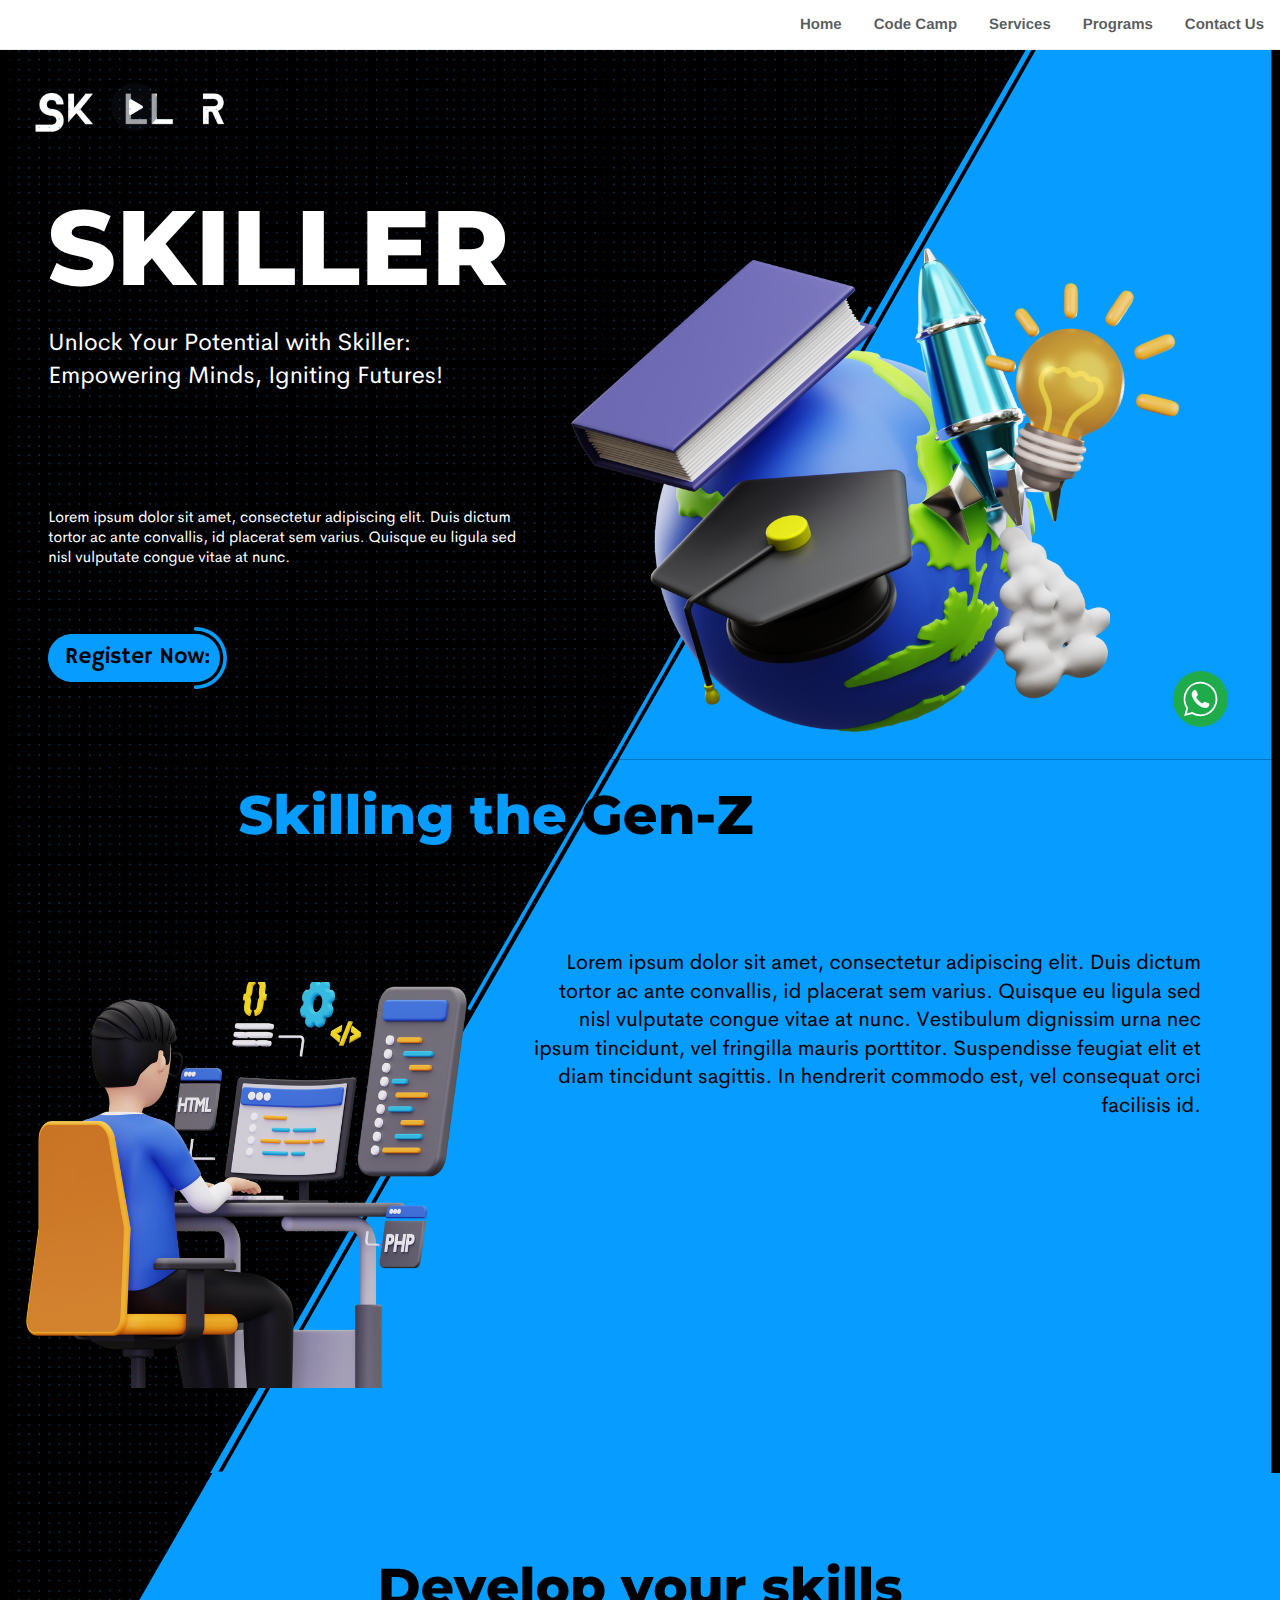
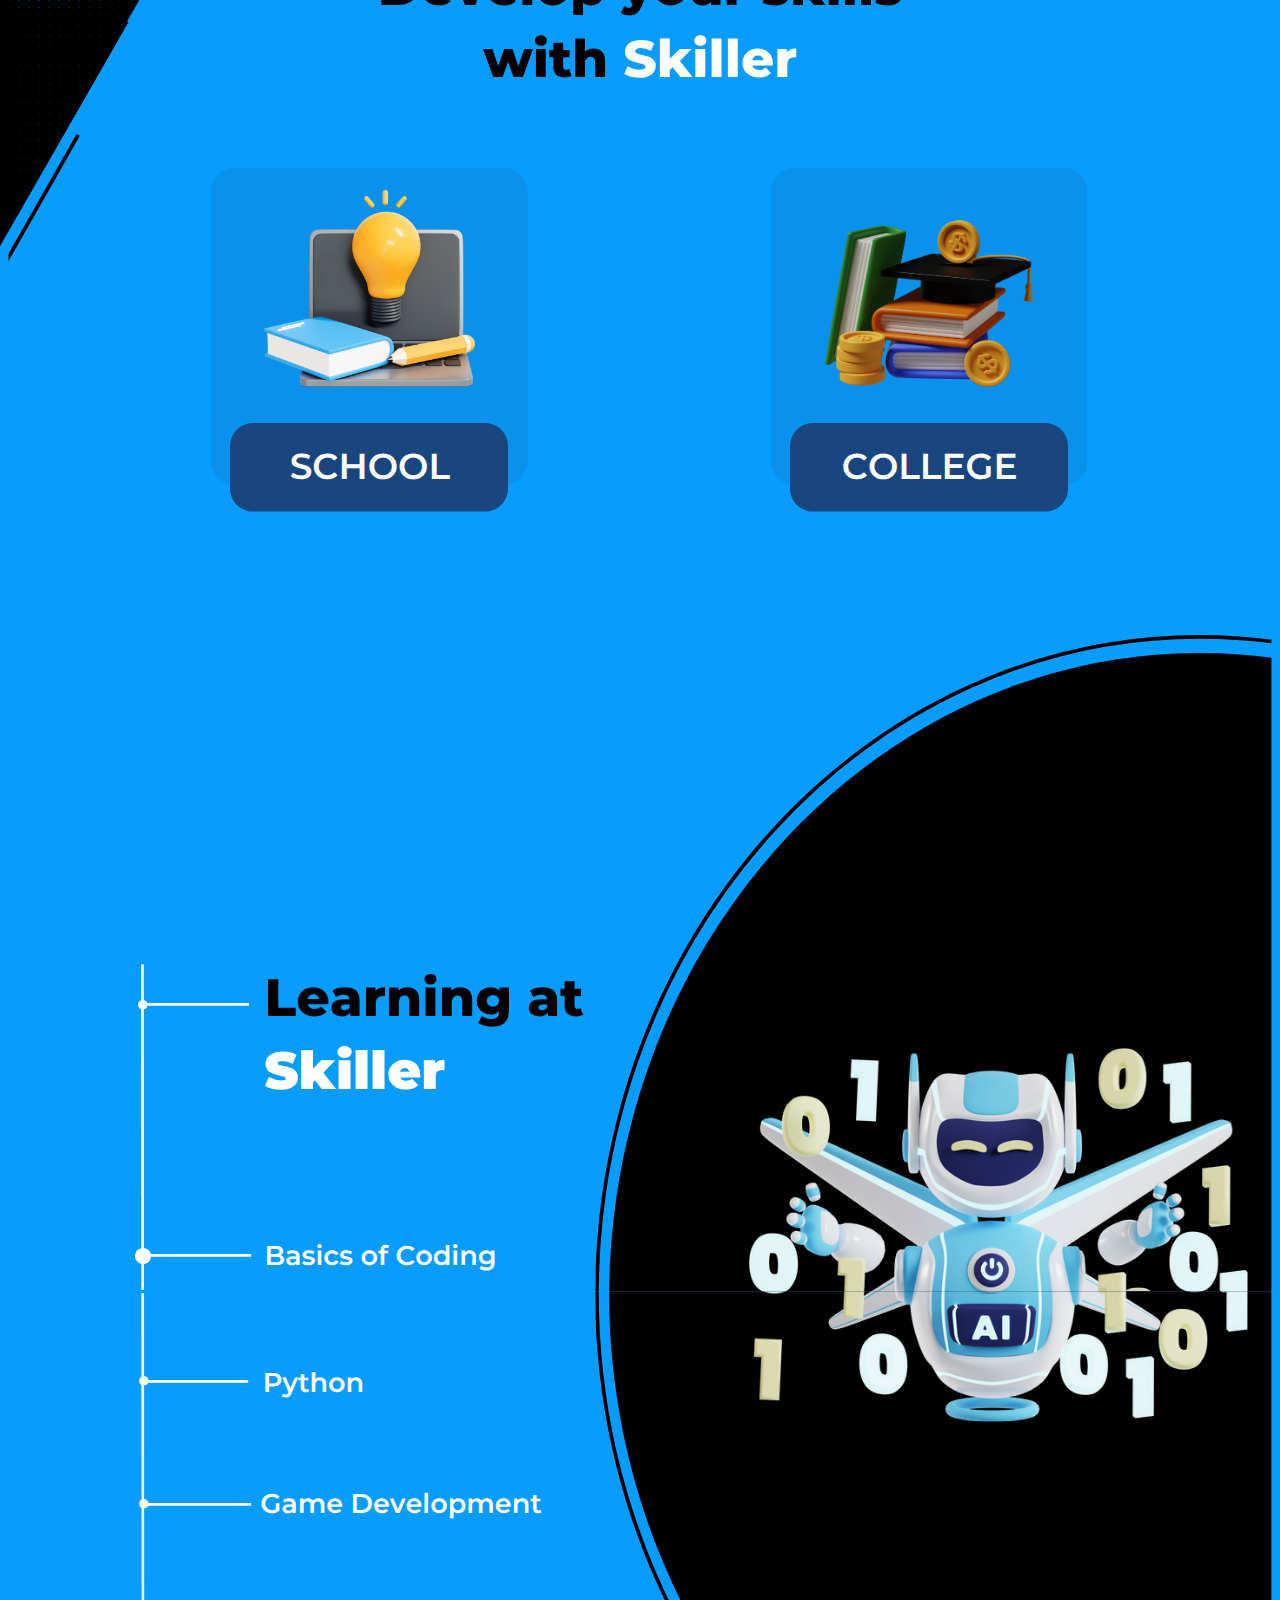
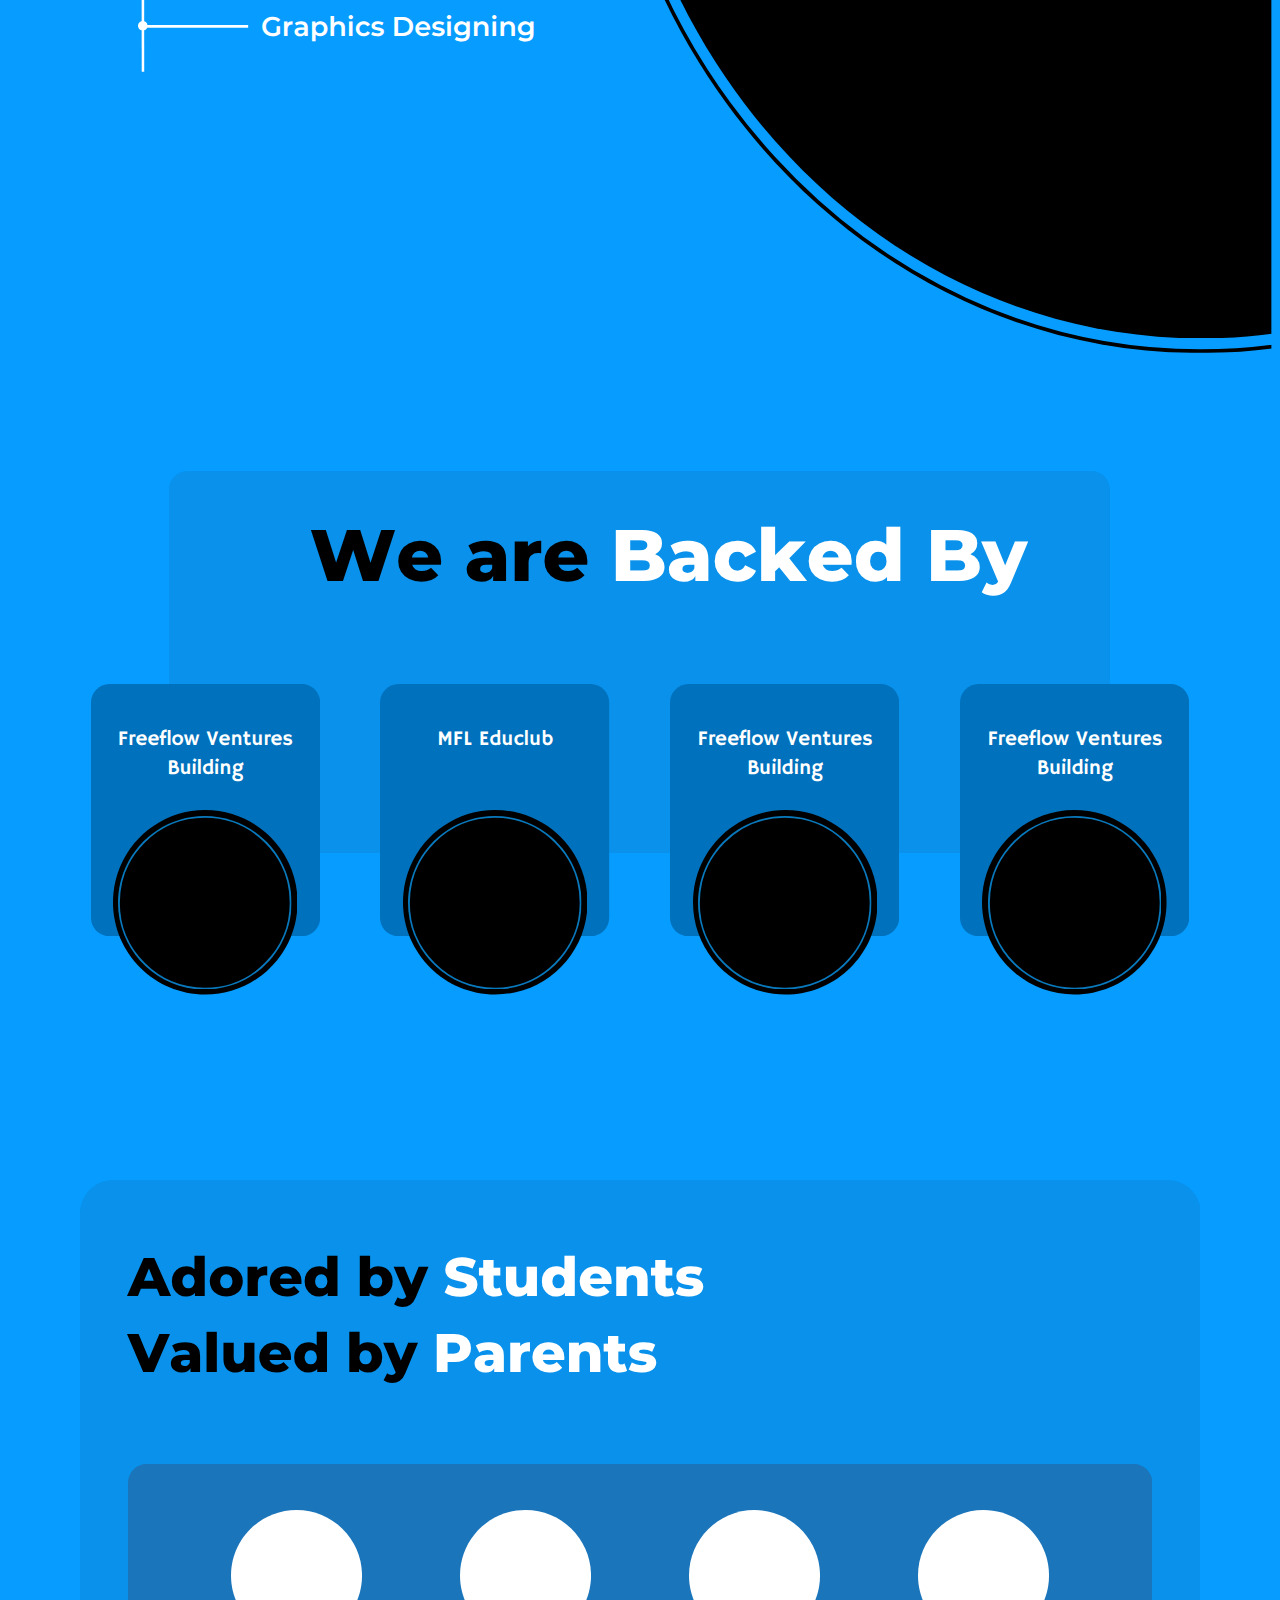
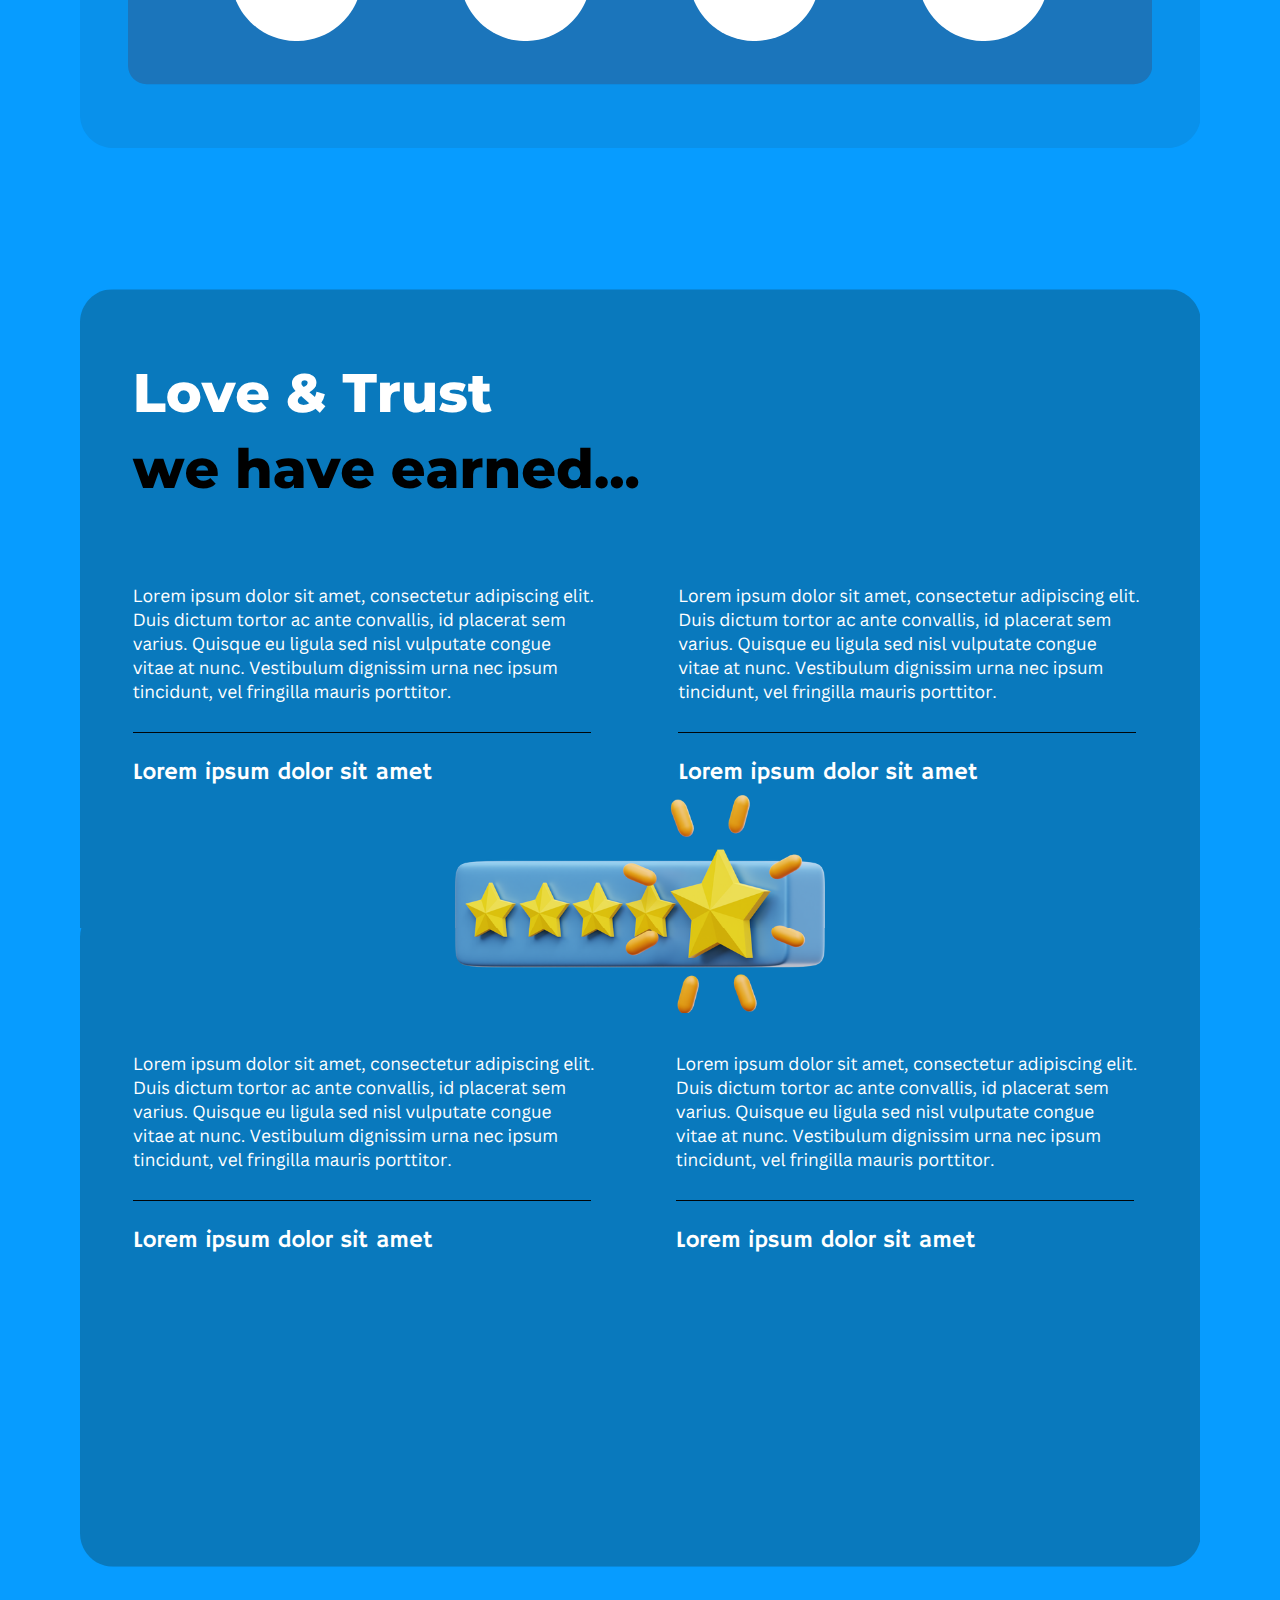
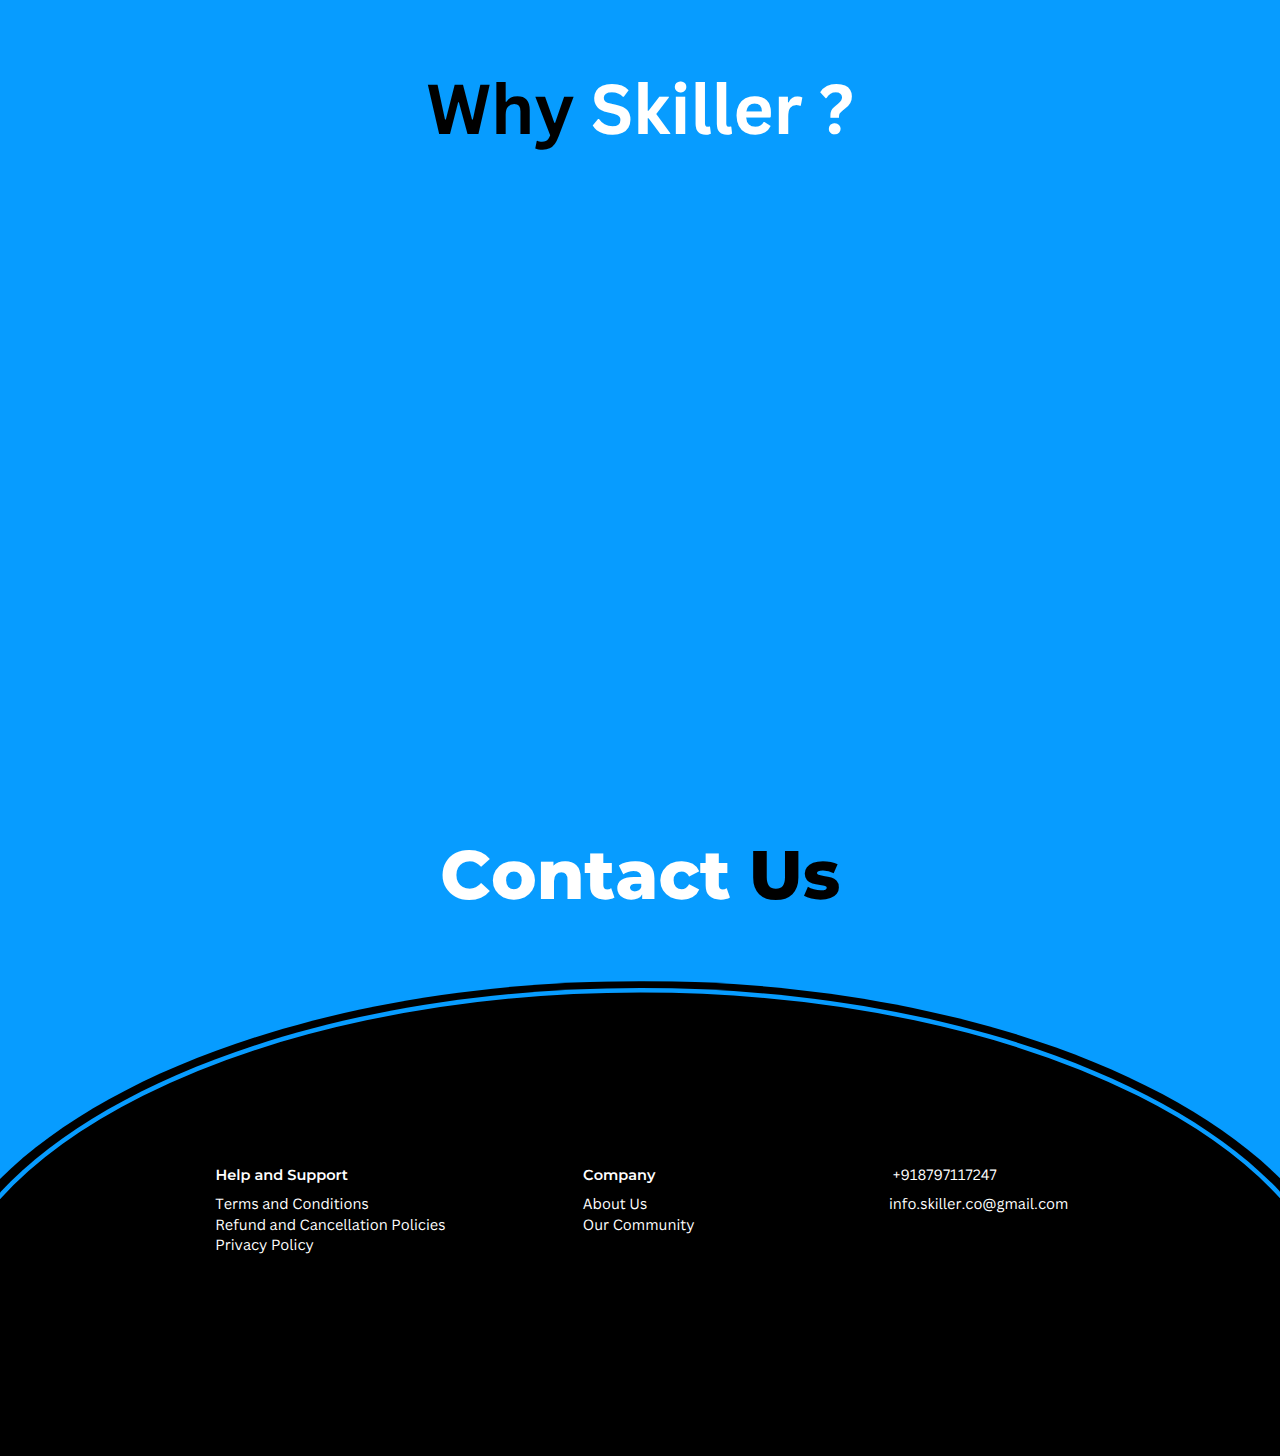
==== index.html @ 4d644f1e "Add files via upload" ====
<!DOCTYPE html>

<html lang="en" style="--inner1Vh: 7.14px;
 --sbw: 17px;
">

  <head>

    <base href="/">

    <meta http-equiv="Content-Type" content="text/html;
 charset=utf-8">

    <meta name="viewport" content="width=device-width, initial-scale=1.0">

    <title>
SKILLER</title>

    <meta name="description" content="">

    <link rel="icon" href="26387fa4f5b1e3f7b6217b27d79bf264.png" type="image/png" sizes="16x16">

    <link rel="icon" href="2d0b56e7e51cf11036ad8734bdb67e2d.png" type="image/png" sizes="32x32">

    <link rel="apple-touch-icon" href="725b756a69a7d4c235070e51acd85560.png" sizes="180x180">

    <meta property="og:type" content="website">

    <meta property="og:title" content="Copy of SKILLER">

    <!--<meta property="og:image" content="/1b9d21739bba90cd47f03ce226b3b78a.png">
-->

    <meta property="og:image:type" content="image/png">

    <meta property="og:image:width" content="1200">

    <meta property="og:image:height" content="630">

    <meta name="twitter:card" content="summary_large_image">

    <style>

      :root {
  
        --ffsd: 0px;
 
        --1vw: calc((100vw - var(--sbw, 0px)) / 100);
 
        --1vh: var(--inner1Vh, 1vh);

      }

      @media (prefers-reduced-motion: reduce)
       {

          .animated {

                animation: none !important;
  
                }

        }

        html {
  
              zoom: var(--rzf, 1);

              font-size: max(calc(min(var(--1vw, 1vw), 13.66px) * var(--rfso, 1)), var(--minfs, 0px));

              -webkit-text-size-adjust: 100%;

              scroll-behavior: smooth;

              }

        body {
  
          font-size: calc(1rem * var(--bfso, 1));

        }

        body, html, p, ul, ol, li {
  
          margin: 0;
 
           padding: 0;
 
            font-synthesis: none;
 
             font-kerning: none;

               font-variant-ligatures: none;

                 font-feature-settings: "kern" 0, "calt" 0, "liga" 0, "clig" 0, "dlig" 0, "hlig" 0;
 
                  font-family: unset;
 
                   -webkit-font-smoothing: subpixel-antialiased;
 
                    -moz-osx-font-smoothing: grayscale;

                      text-rendering: geometricprecision;

                        white-space: normal;

                        }

          li {
  
            text-align: unset;

          }

          a {

            text-decoration: none;

            color: inherit;

          }

          img {
  
          -webkit-user-drag: none;

          -moz-user-drag: none;
  
          -o-user-drag: none;
  
          user-drag: none;
  
          -webkit-touch-callout: none;

          }

          @font-face {
  
            font-family: YAFdJjTk5UU-0;
  
            src: url(fonts/f4a4890561b3fddfd1fd9a1b27b6d4a4.woff2);
 
             font-weight: 400;
 
              font-style: normal;

              }

          @font-face {
  
            font-family: YAFdJjTk5UU-0;
  
            src: url(fonts/33696a29f45c1b554a4c12443b998d21.woff2);
 
             font-weight: 700;
  
             font-style: normal;

          }

          @font-face {
  
            font-family: YAFdJjTk5UU-0;

              src: url(fonts/8dbae49e1280328b442be6dfff163124.woff2);

                font-weight: 400;
  
                font-style: italic;

          }

          @font-face {
  
            font-family: YAFdJjTk5UU-0;
  
            src: url(fonts/625cf32ea46ae48b58ebd3ff993de469.woff2);
  
            font-weight: 700;
  
            font-style: italic;

            }

          @font-face {
  
            font-family: YAFdJjTk5UU-0;
  
            src: url(fonts/f4a4890561b3fddfd1fd9a1b27b6d4a4.woff2);
  
            font-weight: 100;
  
            font-style: normal;

            }

            @font-face {
 
              font-family: YAFdJjTk5UU-0;
  
              src: url(fonts/8dbae49e1280328b442be6dfff163124.woff2);
  
              font-weight: 100;
 
               font-style: italic;

               }

               @font-face {
  
                font-family: YAFdJjTk5UU-0;
 
                 src: url(fonts/f4a4890561b3fddfd1fd9a1b27b6d4a4.woff2);
  
                 font-weight: 200;
  font-style: normal;

                 }

              @font-face {
  
                font-family: YAFdJjTk5UU-0;
 
                 src: url(fonts/8dbae49e1280328b442be6dfff163124.woff2);
 
                  font-weight: 200;
 
                   font-style: italic;

              }

              @font-face {
  
                font-family: YAFdJjTk5UU-0;

                  src: url(fonts/f4a4890561b3fddfd1fd9a1b27b6d4a4.woff2);
  
                  font-weight: 300;
  
                  font-style: normal;

                  }

                  @font-face {
 
                     font-family: YAFdJjTk5UU-0;

  src: url(fonts/8dbae49e1280328b442be6dfff163124.woff2);
  font-weight: 300;
  font-style: italic;
}
@font-face {
  font-family: YAFdJjTk5UU-0;
  src: url(fonts/c69c23593c9bd5705c7780a200f2a6db.woff2);
  font-weight: 500;
  font-style: normal;
}
@font-face {
  font-family: YAFdJjTk5UU-0;
  src: url(fonts/e5e43f51d6d7939d8911c861efa5f9b7.woff2);
  font-weight: 500;
  font-style: italic;
}
@font-face {
  font-family: YAFdJjTk5UU-0;
  src: url(fonts/c69c23593c9bd5705c7780a200f2a6db.woff2);
  font-weight: 600;
  font-style: normal;
}
@font-face {
  font-family: YAFdJjTk5UU-0;
  src: url(fonts/e5e43f51d6d7939d8911c861efa5f9b7.woff2);
  font-weight: 600;
  font-style: italic;
}
@font-face {
  font-family: YAFdJjTk5UU-0;
  src: url(fonts/33696a29f45c1b554a4c12443b998d21.woff2);
  font-weight: 800;
  font-style: normal;
}
@font-face {
  font-family: YAFdJjTk5UU-0;
  src: url(fonts/625cf32ea46ae48b58ebd3ff993de469.woff2);
  font-weight: 800;
  font-style: italic;
}
@font-face {
  font-family: YAFdJjTk5UU-0;
  src: url(fonts/33696a29f45c1b554a4c12443b998d21.woff2);
  font-weight: 900;
  font-style: normal;
}
@font-face {
  font-family: YAFdJjTk5UU-0;
  src: url(fonts/625cf32ea46ae48b58ebd3ff993de469.woff2);
  font-weight: 900;
  font-style: italic;
}
@font-face {
  font-family: YAFdtQi73Xs-0;
  src: url(fonts/881b8da5ad9b82b143ab37dcdf069c4c.woff2);
  font-weight: 400;
  font-style: normal;
}
@font-face {
  font-family: YAFdtQi73Xs-0;
  src: url(fonts/527cd5a6be21d4e008281f52ae03e6de.woff2);
  font-weight: 700;
  font-style: normal;
}
@font-face {
  font-family: YAFdtQi73Xs-0;
  src: url(fonts/e8e51b9875286101e41224d1f8f57146.woff2);
  font-weight: 400;
  font-style: italic;
}
@font-face {
  font-family: YAFdtQi73Xs-0;
  src: url(fonts/ccfa3463500b1d2425324b3a1a304119.woff2);
  font-weight: 700;
  font-style: italic;
}
@font-face {
  font-family: YAFdtQi73Xs-0;
  src: url(fonts/b9d3823184fbb6d5a9d5804d114b70ba.woff2);
  font-weight: 100;
  font-style: normal;
}
@font-face {
  font-family: YAFdtQi73Xs-0;
  src: url(fonts/b33f6386bd461ec492dd56577e13136c.woff2);
  font-weight: 100;
  font-style: italic;
}
@font-face {
  font-family: YAFdtQi73Xs-0;
  src: url(fonts/b09eaaf9341f54a150766b674dd4dd66.woff2);
  font-weight: 200;
  font-style: normal;
}
@font-face {
  font-family: YAFdtQi73Xs-0;
  src: url(fonts/c076bd8c37058ebdedabdda5c2d6b111.woff2);
  font-weight: 200;
  font-style: italic;
}
@font-face {
  font-family: YAFdtQi73Xs-0;
  src: url(fonts/9f211f1e580dd0c34c98242b67b454a1.woff2);
  font-weight: 300;
  font-style: normal;
}
@font-face {
  font-family: YAFdtQi73Xs-0;
  src: url(fonts/2ffd130498e37c9f925c671e0342f1e6.woff2);
  font-weight: 300;
  font-style: italic;
}
@font-face {
  font-family: YAFdtQi73Xs-0;
  src: url(fonts/b13d468f88f904752a71651083120b9b.woff2);
  font-weight: 500;
  font-style: normal;
}
@font-face {
  font-family: YAFdtQi73Xs-0;
  src: url(fonts/2f9ca4e3b153c05839a1665e2deae5bd.woff2);
  font-weight: 500;
  font-style: italic;
}
@font-face {
  font-family: YAFdtQi73Xs-0;
  src: url(fonts/10bae089b2dee90878d1d146921cad11.woff2);
  font-weight: 600;
  font-style: normal;
}
@font-face {
  font-family: YAFdtQi73Xs-0;
  src: url(fonts/5300a700676e268371e3693408559b01.woff2);
  font-weight: 600;
  font-style: italic;
}
@font-face {
  font-family: YAFdtQi73Xs-0;
  src: url(fonts/5da2f7e7b5289e2ae1f44d0ac2886371.woff2);
  font-weight: 800;
  font-style: normal;
}
@font-face {
  font-family: YAFdtQi73Xs-0;
  src: url(fonts/b76554414c3fa738aad9e680f54c765d.woff2);
  font-weight: 800;
  font-style: italic;
}
@font-face {
  font-family: YAFdtQi73Xs-0;
  src: url(fonts/5c07b773952ecd9eb4715de302811a45.woff2);
  font-weight: 900;
  font-style: normal;
}
@font-face {
  font-family: YAFdtQi73Xs-0;
  src: url(fonts/82e327672f883fc5445ed4de237127fd.woff2);
  font-weight: 900;
  font-style: italic;
}
@font-face {
  font-family: YAFdJrIBtvg-0;
  src: url(fonts/4c21a37849dfc8c00edf1d9bac158da5.woff2);
  font-weight: 400;
  font-style: normal;
}
@font-face {
  font-family: YAFdJrIBtvg-0;
  src: url(fonts/5c20853ba98581eba1c36c20a56af739.woff2);
  font-weight: 700;
  font-style: normal;
}
@font-face {
  font-family: YAFdJrIBtvg-0;
  src: url(fonts/4a72e3ac20f3f8d36b7b6481a6ab39fe.woff2);
  font-weight: 400;
  font-style: italic;
}
@font-face {
  font-family: YAFdJrIBtvg-0;
  src: url(fonts/a00d36b0f6fc3b9ed77128a7b301310f.woff2);
  font-weight: 700;
  font-style: italic;
}
@font-face {
  font-family: YAFdJrIBtvg-0;
  src: url(fonts/22069c7fae4c4d4182af41abef08a3ee.woff2);
  font-weight: 100;
  font-style: normal;
}
@font-face {
  font-family: YAFdJrIBtvg-0;
  src: url(fonts/8d694213c9fcf02aeec11650b9e7c20a.woff2);
  font-weight: 100;
  font-style: italic;
}
@font-face {
  font-family: YAFdJrIBtvg-0;
  src: url(fonts/22069c7fae4c4d4182af41abef08a3ee.woff2);
  font-weight: 200;
  font-style: normal;
}
@font-face {
  font-family: YAFdJrIBtvg-0;
  src: url(fonts/8d694213c9fcf02aeec11650b9e7c20a.woff2);
  font-weight: 200;
  font-style: italic;
}
@font-face {
  font-family: YAFdJrIBtvg-0;
  src: url(fonts/22069c7fae4c4d4182af41abef08a3ee.woff2);
  font-weight: 300;
  font-style: normal;
}
@font-face {
  font-family: YAFdJrIBtvg-0;
  src: url(fonts/8d694213c9fcf02aeec11650b9e7c20a.woff2);
  font-weight: 300;
  font-style: italic;
}
@font-face {
  font-family: YAFdJrIBtvg-0;
  src: url(fonts/09ba8f439221a16f9d4287f6773e5e5c.woff2);
  font-weight: 500;
  font-style: normal;
}
@font-face {
  font-family: YAFdJrIBtvg-0;
  src: url(fonts/b9985a226d795996b46c1ce4af50296e.woff2);
  font-weight: 500;
  font-style: italic;
}
@font-face {
  font-family: YAFdJrIBtvg-0;
  src: url(fonts/09ba8f439221a16f9d4287f6773e5e5c.woff2);
  font-weight: 600;
  font-style: normal;
}
@font-face {
  font-family: YAFdJrIBtvg-0;
  src: url(fonts/b9985a226d795996b46c1ce4af50296e.woff2);
  font-weight: 600;
  font-style: italic;
}
@font-face {
  font-family: YAFdJrIBtvg-0;
  src: url(fonts/5c20853ba98581eba1c36c20a56af739.woff2);
  font-weight: 800;
  font-style: normal;
}
@font-face {
  font-family: YAFdJrIBtvg-0;
  src: url(fonts/a00d36b0f6fc3b9ed77128a7b301310f.woff2);
  font-weight: 800;
  font-style: italic;
}
@font-face {
  font-family: YAFdJrIBtvg-0;
  src: url(fonts/339a6bd9897d93c0abfe0aaa6120d7ea.woff2);
  font-weight: 900;
  font-style: normal;
}
@font-face {
  font-family: YAFdJrIBtvg-0;
  src: url(fonts/401d097610113b07d3fab5faa22f6fa9.woff2);
  font-weight: 900;
  font-style: italic;
}
@font-face {
  font-family: YACgEWNFnT4-0;
  src: url(fonts/1f0d107357cc0b23d2e2932b6f582037.woff2);
  font-weight: 400;
  font-style: normal;
}
@font-face {
  font-family: YACgEWNFnT4-0;
  src: url(fonts/1f0d107357cc0b23d2e2932b6f582037.woff2);
  font-weight: 700;
  font-style: normal;
}
@font-face {
  font-family: YACgEWNFnT4-0;
  src: url(fonts/1f0d107357cc0b23d2e2932b6f582037.woff2);
  font-weight: 400;
  font-style: italic;
}
@font-face {
  font-family: YACgEWNFnT4-0;
  src: url(fonts/1f0d107357cc0b23d2e2932b6f582037.woff2);
  font-weight: 700;
  font-style: italic;
}
@font-face {
  font-family: YACgEWNFnT4-0;
  src: url(fonts/1f0d107357cc0b23d2e2932b6f582037.woff2);
  font-weight: 100;
  font-style: normal;
}
@font-face {
  font-family: YACgEWNFnT4-0;
  src: url(fonts/1f0d107357cc0b23d2e2932b6f582037.woff2);
  font-weight: 100;
  font-style: italic;
}
@font-face {
  font-family: YACgEWNFnT4-0;
  src: url(fonts/1f0d107357cc0b23d2e2932b6f582037.woff2);
  font-weight: 200;
  font-style: normal;
}
@font-face {
  font-family: YACgEWNFnT4-0;
  src: url(fonts/1f0d107357cc0b23d2e2932b6f582037.woff2);
  font-weight: 200;
  font-style: italic;
}
@font-face {
  font-family: YACgEWNFnT4-0;
  src: url(fonts/1f0d107357cc0b23d2e2932b6f582037.woff2);
  font-weight: 300;
  font-style: normal;
}
@font-face {
  font-family: YACgEWNFnT4-0;
  src: url(fonts/1f0d107357cc0b23d2e2932b6f582037.woff2);
  font-weight: 300;
  font-style: italic;
}
@font-face {
  font-family: YACgEWNFnT4-0;
  src: url(fonts/1f0d107357cc0b23d2e2932b6f582037.woff2);
  font-weight: 500;
  font-style: normal;
}
@font-face {
  font-family: YACgEWNFnT4-0;
  src: url(fonts/1f0d107357cc0b23d2e2932b6f582037.woff2);
  font-weight: 500;
  font-style: italic;
}
@font-face {
  font-family: YACgEWNFnT4-0;
  src: url(fonts/1f0d107357cc0b23d2e2932b6f582037.woff2);
  font-weight: 600;
  font-style: normal;
}
@font-face {
  font-family: YACgEWNFnT4-0;
  src: url(fonts/1f0d107357cc0b23d2e2932b6f582037.woff2);
  font-weight: 600;
  font-style: italic;
}
@font-face {
  font-family: YACgEWNFnT4-0;
  src: url(fonts/1f0d107357cc0b23d2e2932b6f582037.woff2);
  font-weight: 800;
  font-style: normal;
}
@font-face {
  font-family: YACgEWNFnT4-0;
  src: url(fonts/1f0d107357cc0b23d2e2932b6f582037.woff2);
  font-weight: 800;
  font-style: italic;
}
@font-face {
  font-family: YACgEWNFnT4-0;
  src: url(fonts/1f0d107357cc0b23d2e2932b6f582037.woff2);
  font-weight: 900;
  font-style: normal;
}
@font-face {
  font-family: YACgEWNFnT4-0;
  src: url(fonts/1f0d107357cc0b23d2e2932b6f582037.woff2);
  font-weight: 900;
  font-style: italic;
}
@font-face {
  font-family: YACgEZ1cb1Q-0;
  src: url(fonts/f8f199f09526f79e87644ed227e0f651.woff2);
  font-weight: 400;
  font-style: normal;
}
@font-face {
  font-family: YACgEZ1cb1Q-0;
  src: url(fonts/98c4d2c0223fc8474641c77f923528e9.woff2);
  font-weight: 700;
  font-style: normal;
}
@font-face {
  font-family: YACgEZ1cb1Q-0;
  src: url(fonts/d257a7100844bc3f98c9021168b6249e.woff2);
  font-weight: 400;
  font-style: italic;
}
@font-face {
  font-family: YACgEZ1cb1Q-0;
  src: url(fonts/1060345c54d396e76d73f1da7ee200bd.woff2);
  font-weight: 700;
  font-style: italic;
}
@font-face {
  font-family: YACgEZ1cb1Q-0;
  src: url(fonts/f8f199f09526f79e87644ed227e0f651.woff2);
  font-weight: 100;
  font-style: normal;
}
@font-face {
  font-family: YACgEZ1cb1Q-0;
  src: url(fonts/d257a7100844bc3f98c9021168b6249e.woff2);
  font-weight: 100;
  font-style: italic;
}
@font-face {
  font-family: YACgEZ1cb1Q-0;
  src: url(fonts/f8f199f09526f79e87644ed227e0f651.woff2);
  font-weight: 200;
  font-style: normal;
}
@font-face {
  font-family: YACgEZ1cb1Q-0;
  src: url(fonts/d257a7100844bc3f98c9021168b6249e.woff2);
  font-weight: 200;
  font-style: italic;
}
@font-face {
  font-family: YACgEZ1cb1Q-0;
  src: url(fonts/f8f199f09526f79e87644ed227e0f651.woff2);
  font-weight: 300;
  font-style: normal;
}
@font-face {
  font-family: YACgEZ1cb1Q-0;
  src: url(fonts/d257a7100844bc3f98c9021168b6249e.woff2);
  font-weight: 300;
  font-style: italic;
}
@font-face {
  font-family: YACgEZ1cb1Q-0;
  src: url(fonts/f8f199f09526f79e87644ed227e0f651.woff2);
  font-weight: 500;
  font-style: normal;
}
@font-face {
  font-family: YACgEZ1cb1Q-0;
  src: url(fonts/d257a7100844bc3f98c9021168b6249e.woff2);
  font-weight: 500;
  font-style: italic;
}
@font-face {
  font-family: YACgEZ1cb1Q-0;
  src: url(fonts/98c4d2c0223fc8474641c77f923528e9.woff2);
  font-weight: 600;
  font-style: normal;
}
@font-face {
  font-family: YACgEZ1cb1Q-0;
  src: url(fonts/1060345c54d396e76d73f1da7ee200bd.woff2);
  font-weight: 600;
  font-style: italic;
}
@font-face {
  font-family: YACgEZ1cb1Q-0;
  src: url(fonts/98c4d2c0223fc8474641c77f923528e9.woff2);
  font-weight: 800;
  font-style: normal;
}
@font-face {
  font-family: YACgEZ1cb1Q-0;
  src: url(fonts/1060345c54d396e76d73f1da7ee200bd.woff2);
  font-weight: 800;
  font-style: italic;
}
@font-face {
  font-family: YACgEZ1cb1Q-0;
  src: url(fonts/98c4d2c0223fc8474641c77f923528e9.woff2);
  font-weight: 900;
  font-style: normal;
}
@font-face {
  font-family: YACgEZ1cb1Q-0;
  src: url(fonts/1060345c54d396e76d73f1da7ee200bd.woff2);
  font-weight: 900;
  font-style: italic;
}
#verticalMenu {
  border: 12px solid #ffffff;
  padding: 0;
  margin: 0 0 0 auto;
  z-index: 2;
  font-size: 1.5rem;
  right: 0px;
  box-sizing: border-box;
  transition: all 0.35s;
  background-color: #ffffff;
  transform: translateX(400px);
  overflow: auto;
  max-width: 80vw;
  top: 0px;
  width: 400px;
  font-family: -apple-system, BlinkMacSystemFont, sans-serif;
  position: fixed;
  height: 100%;
}
#menuToggle:checked ~ #verticalMenu {
  transform: translateX(0px);
}
#menuButton {
  z-index: 3;
  color: #0e1318;
  display: flex;
  justify-content: center;
  align-items: center;
}
#menuButton:hover {
  cursor: pointer;
  text-decoration-line: none;
  color: hsla(210, 26%,  7%, 1);
}
.navMenuLinkContent:hover {
  color: hsla(210, 26%,  7%, 1);
}
.navMenuLink {
  color: hsla(210, 26%,  7%, 0.7);
  list-style-type: none;
  white-space: nowrap;
  display: flex;
  align-items: center;
}
#horizontalMenu >
 .navMenuLink {
  max-width: 148px;
}
.navMenuLinkContent {
  padding: 10px 16px;
  text-decoration-line: none;
  overflow: hidden;
  color: hsla(210, 26%,  7%, 0.7);
  white-space: nowrap;
  font-weight: 700;
  display: inline-block;
  font-size: 15px;
  font-family: -apple-system, BlinkMacSystemFont, sans-serif;
  text-overflow: ellipsis;
  margin-right: auto;
}
#menuToggle:checked ~ #menuButton {
  background-color: rgba(30,41,51,45);
  z-index: 2;
  top: 0px;
  width: 100vw;
  position: fixed;
  opacity: 0.55;
  height: 100vh;
}
#menuToggle:checked ~ #menuButton>
#menuButtonIcon {
  display: none;
}
#horizontalMenu {
  display: flex;
}
@media (max-width: 489px) {
  #horizontalMenu {
    display: none;
  }
}
@media (min-width: 490px) {
  #menuButton, #verticalMenu {
    display: none;
  }
}
html {
  scroll-padding-top: 50px;
}
@media (max-width: 375px) {
  #F9mmf18xr4CCKDcn {
    position: relative;
    grid-area: 2 / 2 / 3 / 3;
  }
  #pX2V7hZxoNUM87BG {
    grid-template-columns: 0 100%;
    grid-template-rows: 0 100%;
  }
  #tePVhF2tte0VGpCT {
    position: relative;
    grid-area: 3 / 7 / 10 / 18;
  }
  #vrXKnAj3STqwOEvK {
    position: relative;
    grid-area: 17 / 2 / 26 / 13;
  }
  #Uxl47UjmXA4gVp8z {
    margin-left: 0%;
    clip-path: polygon(calc(0% + 0%) calc((0.24505897 * 17.56614966rem) + 0%), calc(100% - (0% + 0%)) calc((0.24505897 * 17.56614966rem) + 0%), calc(100% - (0% + 0%)) calc(100% - ((0 * 17.56614966rem) + 0%)), calc(0% + 0%) calc(100% - ((0 * 17.56614966rem) + 0%)));
    margin-top: -24.50589732%;
    position: relative;
    margin-bottom: 0%;
    grid-area: 2 / 8 / 25 / 26;
    margin-right: 0%;
  }
  #MMNO9vV4oPMRHQKj {
    font-size: calc(8.36421856em - var(--ffsd));
  }
  #ip2h4mG57HrbOP9Q {
    --last-font-size: var(--first-font-size);
    --first-font-size: 8.36421856em;
    margin-top: calc(var(--first-font-size) * -0.1);
    margin-bottom: calc(var(--last-font-size) * -0.1);
  }
  #raYAV8gpBpq0GlTY {
    min-width: 36.68376262rem;
  }
  #DG2wxeF2qeHTJZG8 {
    position: relative;
    grid-area: 24 / 9 / 33 / 52;
  }
  #pNoT7YxDIKDXgxHA {
    position: relative;
    grid-area: 4 / 24 / 11 / 32;
  }
  #EIFpnqRVI3fVY12S {
    position: relative;
    grid-area: 18 / 19 / 27 / 27;
  }
  #bWozmUBNX7nPcA5F {
    position: relative;
    grid-area: 6 / 38 / 13 / 45;
  }
  #NjSV7LkSJ9q9LQy4 {
    position: relative;
    grid-area: 20 / 33 / 29 / 40;
  }
  #pcWoshYti5p0sx56 {
    position: relative;
    grid-area: 7 / 51 / 14 / 59;
  }
  #wUbbqm6ykI6nCOrr {
    position: relative;
    grid-area: 21 / 46 / 30 / 54;
  }
  #ojXO7DoSrIHpvSoz {
    position: relative;
    grid-area: 8 / 65 / 15 / 71;
  }
  #vIKstVvXDGc3Zkin {
    position: relative;
    grid-area: 22 / 60 / 31 / 66;
  }
  #TkoFlPVx7L26GzCz {
    position: relative;
    grid-area: 9 / 77 / 16 / 83;
  }
  #Bcw9koCwUUUdFTrK {
    position: relative;
    grid-area: 23 / 72 / 32 / 78;
  }
  #mQ3I34X5dMWXzjFL {
    position: relative;
    grid-area: 5 / 89 / 12 / 95;
  }
  #RNdGnawCLWJK2opp {
    position: relative;
    grid-area: 19 / 84 / 28 / 90;
  }
  #Gv137x9EGXg3vED7 {
    position: relative;
    grid-area: 34 / 3 / 43 / 14;
  }
  #liK1b61DP6ud9aQo {
    font-size: calc(1.88308199em - var(--ffsd));
  }
  #Ppozw0W0M0TyjCWX {
    font-size: calc(1.88308199em - var(--ffsd));
  }
  #EGhJeyxlHLt4gZC3 {
    --last-font-size: var(--first-font-size);
    --first-font-size: 1.88308199em;
    margin-top: calc(var(--first-font-size) * -0.1);
    margin-bottom: calc(var(--last-font-size) * -0.1);
  }
  #BLJBXC4sUts1k8Rd {
    min-width: 31.44052587rem;
  }
  #KBAGZUTGcjIuqjhB {
    position: relative;
    grid-area: 41 / 11 / 42 / 39;
  }
  #yXpzE75P8GnAoXm0 {
    position: relative;
    grid-area: 35 / 20 / 44 / 28;
  }
  #nhkhjII0iiVezvcU {
    position: relative;
    grid-area: 37 / 34 / 46 / 41;
  }
  #cHbfvBF6XTQIZ9hR {
    position: relative;
    grid-area: 38 / 47 / 47 / 55;
  }
  #LYePEGe4JQmgFs2I {
    position: relative;
    grid-area: 39 / 61 / 48 / 67;
  }
  #IigJyvvLacxBiyFE {
    position: relative;
    grid-area: 40 / 73 / 49 / 79;
  }
  #JQAW1tQkGUnfIGSP {
    position: relative;
    grid-area: 36 / 85 / 45 / 91;
  }
  #IXICX0f5ouDtdUdo {
    position: relative;
    grid-area: 50 / 4 / 59 / 15;
  }
  #eDk2EeopXaI2cgvG {
    font-size: calc(1.19717402em - var(--ffsd));
  }
  #uBS762VFuLGJ9Eb9 {
    --last-font-size: var(--first-font-size);
    --first-font-size: 1.19717402em;
    margin-top: calc(var(--first-font-size) * -0.1);
    margin-bottom: calc(var(--last-font-size) * -0.1);
  }
  #obb2n1T233gKm2yh {
    min-width: 38.96727317rem;
  }
  #OqJRvQOfAhWrWcbj {
    position: relative;
    grid-area: 57 / 12 / 58 / 53;
  }
  #EBtgU7ebtko46ue9 {
    position: relative;
    grid-area: 51 / 21 / 60 / 29;
  }
  #zR6xjKiy6IpJfQOB {
    position: relative;
    grid-area: 53 / 35 / 62 / 42;
  }
  #Oi1DVxd25cUhoYu9 {
    position: relative;
    grid-area: 54 / 48 / 63 / 56;
  }
  #LFIcS4hYAkcj90qD {
    position: relative;
    grid-area: 55 / 62 / 64 / 68;
  }
  #LCvRgL2NVYS2mGP9 {
    position: relative;
    grid-area: 56 / 74 / 65 / 80;
  }
  #X36wFOmJoDGuoFR1 {
    position: relative;
    grid-area: 52 / 86 / 61 / 92;
  }
  #d0MO9HdnlFvOwbvu {
    position: relative;
    grid-area: 66 / 5 / 75 / 16;
  }
  #X2CYaq1hcVBe5iz6 {
    position: relative;
    grid-area: 2 / 2 / 5 / 5;
  }
  #umRh0DIiC8JvmHkj {
    font-size: calc(1.79139458em - var(--ffsd));
  }
  #HVULlCum6pnNy5PV {
    --last-font-size: var(--first-font-size);
    --first-font-size: 1.79139458em;
    margin-top: calc(var(--first-font-size) * -0.1);
    margin-bottom: calc(var(--last-font-size) * -0.1);
  }
  #cmaWVG3t8YyJfScl {
    min-width: 11.62306613rem;
  }
  #verr1k5wYz9Z8oxe {
    position: relative;
    grid-area: 3 / 3 / 4 / 4;
  }
  #xNzACcGF38do0f26 {
    grid-template-columns: 0 1.31142067rem 11.48973279rem 1.31142067rem;
    grid-template-rows: 0 minmax(1.39371116rem, max-content) minmax(2.11669718rem, max-content) minmax(1.39371116rem, max-content);
  }
  #NjCyhjzL2xTvrAAm {
    position: relative;
    grid-area: 67 / 22 / 76 / 30;
  }
  #WKILZbH8MYjBoICb {
    position: relative;
    grid-area: 69 / 36 / 78 / 43;
  }
  #hF64hwcsSorNb3cd {
    position: relative;
    grid-area: 70 / 49 / 79 / 57;
  }
  #nbOLCWjk2yY3EEv9 {
    position: relative;
    grid-area: 71 / 63 / 80 / 69;
  }
  #IUIGGFE7wcfSTWlh {
    position: relative;
    grid-area: 72 / 75 / 81 / 81;
  }
  #BL5ciGKl6HVUp9Oi {
    position: relative;
    grid-area: 68 / 87 / 77 / 93;
  }
  #UnPxdLZ68eOdeLFf {
    margin-left: 0%;
    clip-path: polygon(calc(0% + 0%) calc((0 * 11.30592661rem) + 0%), calc(100% - (0% + 0%)) calc((0 * 11.30592661rem) + 0%), calc(100% - (0% + 0%)) calc(100% - ((0.64978016 * 11.30592661rem) + 0%)), calc(0% + 0%) calc(100% - ((0.64978016 * 11.30592661rem) + 0%)));
    margin-top: 0%;
    position: relative;
    margin-bottom: -64.97801613%;
    grid-area: 82 / 6 / 89 / 17;
    margin-right: 0%;
  }
  #p79rfxHlNiYqLt8H {
    margin-left: 0%;
    clip-path: polygon(calc(0% + 0%) calc((0 * 11.30592661rem) + 0%), calc(100% - (0% + 0%)) calc((0 * 11.30592661rem) + 0%), calc(100% - (0% + 0%)) calc(100% - ((0.64978016 * 11.30592661rem) + 0%)), calc(0% + 0%) calc(100% - ((0.64978016 * 11.30592661rem) + 0%)));
    margin-top: 0%;
    position: relative;
    margin-bottom: -64.97801613%;
    grid-area: 83 / 23 / 90 / 31;
    margin-right: 0%;
  }
  #MYUMlCcRtBXPQHi5 {
    margin-left: 0%;
    clip-path: polygon(calc(0% + 0%) calc((0 * 11.30592661rem) + 0%), calc(100% - (0% + 0%)) calc((0 * 11.30592661rem) + 0%), calc(100% - (0% + 0%)) calc(100% - ((0.64978016 * 11.30592661rem) + 0%)), calc(0% + 0%) calc(100% - ((0.64978016 * 11.30592661rem) + 0%)));
    margin-top: 0%;
    position: relative;
    margin-bottom: -64.97801613%;
    grid-area: 85 / 37 / 92 / 44;
    margin-right: 0%;
  }
  #a14NU3KGkB6dTCpR {
    margin-left: 0%;
    clip-path: polygon(calc(0% + 0%) calc((0 * 11.30592661rem) + 0%), calc(100% - (0% + 0%)) calc((0 * 11.30592661rem) + 0%), calc(100% - (0% + 0%)) calc(100% - ((0.64978016 * 11.30592661rem) + 0%)), calc(0% + 0%) calc(100% - ((0.64978016 * 11.30592661rem) + 0%)));
    margin-top: 0%;
    position: relative;
    margin-bottom: -64.97801613%;
    grid-area: 86 / 50 / 93 / 58;
    margin-right: 0%;
  }
  #kXbXMheLmYOli2Xz {
    margin-left: 0%;
    clip-path: polygon(calc(0% + 0%) calc((0 * 11.30592661rem) + 0%), calc(100% - (0% + 0%)) calc((0 * 11.30592661rem) + 0%), calc(100% - (0% + 0%)) calc(100% - ((0.64978016 * 11.30592661rem) + 0%)), calc(0% + 0%) calc(100% - ((0.64978016 * 11.30592661rem) + 0%)));
    margin-top: 0%;
    position: relative;
    margin-bottom: -64.97801613%;
    grid-area: 87 / 64 / 94 / 70;
    margin-right: 0%;
  }
  #wo71JI0jN5bw4s30 {
    margin-left: 0%;
    clip-path: polygon(calc(0% + 0%) calc((0 * 11.30592661rem) + 0%), calc(100% - (0% + 0%)) calc((0 * 11.30592661rem) + 0%), calc(100% - (0% + 0%)) calc(100% - ((0.64978016 * 11.30592661rem) + 0%)), calc(0% + 0%) calc(100% - ((0.64978016 * 11.30592661rem) + 0%)));
    margin-top: 0%;
    position: relative;
    margin-bottom: -64.97801613%;
    grid-area: 88 / 76 / 95 / 82;
    margin-right: 0%;
  }
  #xdcJfVkTBgwLSq1C {
    margin-left: 0%;
    clip-path: polygon(calc(0% + 0%) calc((0 * 11.30592661rem) + 0%), calc(100% - (0% + 0%)) calc((0 * 11.30592661rem) + 0%), calc(100% - (0% + 0%)) calc(100% - ((0.64978016 * 11.30592661rem) + 0%)), calc(0% + 0%) calc(100% - ((0.64978016 * 11.30592661rem) + 0%)));
    margin-top: 0%;
    position: relative;
    margin-bottom: -64.97801613%;
    grid-area: 84 / 88 / 91 / 94;
    margin-right: 0%;
  }
  #ScJSOvBRqZd6CqWz {
    grid-template-columns: 0 0 0 0 0 0 1.23830963rem 1.83934695rem 0.07320644rem 0 0 8.15506358rem 0 0 0 0 0 0.30454725rem 0 0 0 0 0 5.6529633rem 1.54102213rem 4.11194117rem 0 0 0 0 0 0.58565154rem 0 0 0 0 0 10.95600356rem 0.34992305rem 0 0 0 0 0 0.42406331rem 0 0 0 0 0 4.39604395rem 2.356717rem 4.55316567rem 0 0 0 0 0 0.58565154rem 0 0 0 0 0 11.30592661rem 0 0 0 0 0 0.58565154rem 0 0 0 0 0 11.30592661rem 0 0 0 0 0 0.58565154rem 0 0 0 0 0 11.30592661rem 0 0 0 0 0;
    grid-template-rows: 0 0 0 0 0 0 0 0 minmax(10.11880431rem, max-content) 0 0 0 0 0 0 minmax(0.44619287rem, max-content) 0 0 0 0 0 0 minmax(0.10348051rem, max-content) minmax(2.59292936rem, max-content) minmax(7.42239444rem, max-content) 0 0 0 0 0 0 minmax(0.01682237rem, max-content) minmax(0.58565154rem, max-content) 0 0 0 0 0 0 minmax(0.7304262rem, max-content) minmax(4.89424744rem, max-content) minmax(4.49413068rem, max-content) 0 0 0 0 0 0 minmax(0.60247391rem, max-content) 0 0 0 0 0 0 minmax(4.27444654rem, max-content) minmax(4.78701223rem, max-content) minmax(1.05734555rem, max-content) 0 0 0 0 0 0 minmax(0.60247391rem, max-content) 0 0 0 0 0 0 minmax(2.96734145rem, max-content) minmax(4.90411951rem, max-content) minmax(2.24734335rem, max-content) 0 0 0 0 0 0 minmax(0.60247391rem, max-content) 0 0 0 0 0 0 minmax(2.7724375rem, max-content) 0 0 0 0 0 0;
  }
  #f765L4tf7NYFX5BM {
    position: relative;
    grid-area: 2 / 2 / 4 / 4;
  }
  #xmeSVHcM0SHdAToD {
    margin-left: 0%;
    clip-path: polygon(calc(0% + -13.50562862%) calc((0.06376174 * 50.52354734rem) + 0%), calc(100% - (44.60297743% + 0%)) calc((0.06376174 * 50.52354734rem) + 0%), calc(100% - (44.60297743% + 0%)) calc(100% - ((0.38720404 * 50.52354734rem) + 0%)), calc(0% + -13.50562862%) calc(100% - ((0.38720404 * 50.52354734rem) + 0%)));
    margin-top: -6.37617365%;
    position: relative;
    margin-bottom: -38.72040445%;
    grid-area: 2 / 4 / 12 / 13;
    margin-right: -80.5151168%;
  }
  #HP5KFT6uw3nw1noj {
    position: relative;
    grid-area: 4 / 2 / 11 / 9;
  }
  #DvH5UYKB5Fr7M1RP {
    margin-left: 0%;
    clip-path: polygon(calc(0% + 0%) calc((0 * 22.94962169rem) + 0%), calc(100% - (0% + 0%)) calc((0 * 22.94962169rem) + 0%), calc(100% - (0% + 0%)) calc(100% - ((0.17662924 * 22.94962169rem) + 0%)), calc(0% + 0%) calc(100% - ((0.17662924 * 22.94962169rem) + 0%)));
    margin-top: 0%;
    position: relative;
    margin-bottom: -17.66292441%;
    grid-area: 6 / 3 / 13 / 6;
    margin-right: 0%;
  }
  #GW5axiedSSxKXF2F {
    margin-left: 0%;
    clip-path: polygon(calc(0% + 0%) calc((0.43143304 * 22.94962169rem) + 0%), calc(100% - (0% + 0%)) calc((0.43143304 * 22.94962169rem) + 0%), calc(100% - (0% + 0%)) calc(100% - ((0 * 22.94962169rem) + 0%)), calc(0% + 0%) calc(100% - ((0 * 22.94962169rem) + 0%)));
    margin-top: -43.14330442%;
    position: relative;
    margin-bottom: 0%;
    grid-area: 3 / 5 / 7 / 8;
    margin-right: 0%;
  }
  #Mk3lgouTGinAH9H8 {
    position: relative;
    grid-area: 5 / 7 / 8 / 11;
  }
  #Wvdf7leej0mzjgvx {
    position: relative;
    grid-area: 9 / 10 / 10 / 12;
  }
  #VsbWd4yjKBCIjnVV {
    grid-template-columns: 0 0.85935395rem 4.05658456rem 14.42509411rem 4.46794303rem 8.5984795rem 9.88319916rem 0.39887981rem 4.93242828rem 0.60365702rem 3.78688038rem 3.42698606rem;
    grid-template-rows: 0 0 minmax(15.68455079rem, max-content) minmax(2.77274491rem, max-content) minmax(1.77876729rem, max-content) minmax(9.90277079rem, max-content) minmax(5.22576862rem, max-content) minmax(13.84197927rem, max-content) minmax(4.3905374rem, max-content) minmax(0.40128859rem, max-content) minmax(2.22413993rem, max-content) 0;
  }
  #LK6fl4YF7ta7Gnjd {
    position: relative;
    grid-area: 3 / 3 / 5 / 5;
  }
  #El52s6JGiBq2mlJ3 {
    grid-template-columns: 0 44.56051415rem 37.65218882rem 17.78729703rem;
    grid-template-rows: 0 0 minmax(56.22254758rem, max-content) 0;
  }
  #home {
    min-height: calc(9.09090909 * var(--1vh, 1vh));
  }
  #SpfZ7iL1OcF7iONx {
    position: relative;
    grid-area: 2 / 2 / 3 / 3;
  }
  #plSFi1K8B83UAvue {
    grid-template-columns: 0 100%;
    grid-template-rows: 0 100%;
  }
  #xKk1kghy9LczUoqL {
    position: relative;
    grid-area: 2 / 2 / 11 / 11;
  }
  #PRMO6JKTdpiRRwfU {
    font-size: calc(4.29242313em - var(--ffsd));
  }
  #kBQJnz63s7MnJQyi {
    --last-font-size: var(--first-font-size);
    --first-font-size: 4.29242313em;
    margin-top: calc(var(--first-font-size) * -0.1);
    margin-bottom: calc(var(--last-font-size) * -0.1);
  }
  #Z20SujE7Y3XxE7Kt {
    min-width: 58.49160424rem;
  }
  #LrCIXJgt5pTsXevx {
    position: relative;
    grid-area: 9 / 9 / 10 / 61;
  }
  #vIqzNVMaUpXBAM4Q {
    position: relative;
    grid-area: 3 / 17 / 12 / 19;
  }
  #SmhgKBv8F8Jqms3o {
    position: relative;
    grid-area: 5 / 21 / 14 / 26;
  }
  #OQKQIGfJYPy3bm5S {
    position: relative;
    grid-area: 6 / 30 / 15 / 37;
  }
  #lvEvm69Y8mo2r9Bb {
    position: relative;
    grid-area: 7 / 43 / 16 / 49;
  }
  #gyu0Ck0dAuq2K60H {
    position: relative;
    grid-area: 8 / 55 / 17 / 62;
  }
  #oTwPcX85GeKYjMLL {
    position: relative;
    grid-area: 4 / 68 / 13 / 74;
  }
  #ZtNC0wGIKI1KBAKi {
    position: relative;
    grid-area: 18 / 3 / 26 / 12;
  }
  #Wud1GOS9JtnxkKme {
    position: relative;
    grid-area: 33 / 4 / 39 / 13;
  }
  #djXAfWskBMqUr3xU {
    position: relative;
    grid-area: 44 / 5 / 49 / 14;
  }
  #aaKri0JLnfBrgoQU {
    position: relative;
    grid-area: 54 / 6 / 61 / 15;
  }
  #G7Rys52Camovac3k {
    margin-left: 0%;
    clip-path: polygon(calc(0% + 0%) calc((0 * 11.30592661rem) + 0%), calc(100% - (0% + 0%)) calc((0 * 11.30592661rem) + 0%), calc(100% - (0% + 0%)) calc(100% - ((0.6936109 * 11.30592661rem) + 0%)), calc(0% + 0%) calc(100% - ((0.6936109 * 11.30592661rem) + 0%)));
    margin-top: 0%;
    position: relative;
    margin-bottom: -69.36109009%;
    grid-area: 67 / 7 / 74 / 16;
    margin-right: 0%;
  }
  #t4VlgpAIlPveacUF {
    position: relative;
    grid-area: 2 / 2 / 9 / 9;
  }
  #Uf0bj1EvWH71hLT1 {
    position: relative;
    grid-area: 3 / 3 / 5 / 4;
  }
  #wfdws4y4l30P4A6T {
    position: relative;
    grid-area: 4 / 5 / 6 / 7;
  }
  #ZdvPowpgseLnomuY {
    position: relative;
    grid-area: 7 / 6 / 8 / 8;
  }
  #sUbHsUZUZ2zNoWfS {
    grid-template-columns: 0 10.19453481rem 11.30592661rem 0.58565154rem 0 11.30592661rem 0 1.53253785rem;
    grid-template-rows: 0 minmax(4.36941131rem, max-content) 0 minmax(10.11880431rem, max-content) 0 minmax(0.58565154rem, max-content) minmax(10.11880431rem, max-content) minmax(6.92996227rem, max-content);
  }
  #GKdap8w5yl2OQoJM {
    margin-left: 0%;
    clip-path: polygon(calc(0% + 0%) calc((0 * 22.94962169rem) + 0%), calc(100% - (0% + 0%)) calc((0 * 22.94962169rem) + 0%), calc(100% - (0% + 0%)) calc(100% - ((0.51978134 * 22.94962169rem) + 0%)), calc(0% + 0%) calc(100% - ((0.51978134 * 22.94962169rem) + 0%)));
    margin-top: 0%;
    position: relative;
    margin-bottom: -51.97813408%;
    grid-area: 2 / 2 / 8 / 9;
    margin-right: 0%;
  }
  #dzdXdbVtdTVvWKGy {
    position: relative;
    grid-area: 3 / 3 / 4 / 6;
  }
  #VCH14a5euQ0wq8vV {
    position: relative;
    grid-area: 5 / 4 / 6 / 7;
  }
  #eWE9rRKrSmsv0lHC {
    margin-left: 0%;
    clip-path: polygon(calc(0% + 0%) calc((0 * 11.30592661rem) + 0%), calc(100% - (0% + 0%)) calc((0 * 11.30592661rem) + 0%), calc(100% - (0% + 0%)) calc(100% - ((0.6936109 * 11.30592661rem) + 0%)), calc(0% + 0%) calc(100% - ((0.6936109 * 11.30592661rem) + 0%)));
    margin-top: 0%;
    position: relative;
    margin-bottom: -69.36109009%;
    grid-area: 7 / 5 / 9 / 8;
    margin-right: 0%;
  }
  #LENKZxxZVwLYvm28 {
    grid-template-columns: 0 1.68092694rem 0 0 11.30592661rem 0 0 9.96276815rem;
    grid-template-rows: 0 minmax(4.42547171rem, max-content) minmax(10.11880431rem, max-content) minmax(0.58565154rem, max-content) minmax(10.11880431rem, max-content) minmax(0.58565154rem, max-content) minmax(2.27689037rem, max-content) 0;
  }
  #xUT4yqjBO87ohQln {
    position: relative;
    grid-area: 19 / 18 / 27 / 20;
  }
  #MZqmdDHFCBxYs1g3 {
    position: relative;
    grid-area: 21 / 22 / 29 / 27;
  }
  #fVeRgPPRxd49cvq9 {
    position: relative;
    grid-area: 56 / 23 / 63 / 28;
  }
  #rrqMwDEjHkKgibJ0 {
    margin-left: 0%;
    clip-path: polygon(calc(0% + 0%) calc((0 * 11.30592661rem) + 0%), calc(100% - (0% + 0%)) calc((0 * 11.30592661rem) + 0%), calc(100% - (0% + 0%)) calc(100% - ((0.6936109 * 11.30592661rem) + 0%)), calc(0% + 0%) calc(100% - ((0.6936109 * 11.30592661rem) + 0%)));
    margin-top: 0%;
    position: relative;
    margin-bottom: -69.36109009%;
    grid-area: 69 / 24 / 76 / 29;
    margin-right: 0%;
  }
  #AtUnJqEyAH7SFTuD {
    position: relative;
    grid-area: 22 / 31 / 30 / 38;
  }
  #Gsf4MdUtd1MiklDv {
    position: relative;
    grid-area: 35 / 32 / 41 / 39;
  }
  #FTuXOWpbjGv1kJqu {
    position: relative;
    grid-area: 46 / 33 / 51 / 40;
  }
  #WZK38lp9VEv3yiBG {
    position: relative;
    grid-area: 57 / 34 / 64 / 41;
  }
  #DcrZfyUjwmqrjT8o {
    margin-left: 0%;
    clip-path: polygon(calc(0% + 0%) calc((0 * 11.30592661rem) + 0%), calc(100% - (0% + 0%)) calc((0 * 11.30592661rem) + 0%), calc(100% - (0% + 0%)) calc(100% - ((0.6936109 * 11.30592661rem) + 0%)), calc(0% + 0%) calc(100% - ((0.6936109 * 11.30592661rem) + 0%)));
    margin-top: 0%;
    position: relative;
    margin-bottom: -69.36109009%;
    grid-area: 70 / 35 / 77 / 42;
    margin-right: 0%;
  }
  #LOAjwMb4zwEgQ6eF {
    position: relative;
    grid-area: 23 / 44 / 31 / 50;
  }
  #yioGnDckWLb8d63U {
    position: relative;
    grid-area: 36 / 45 / 42 / 51;
  }
  #UFtjV9NVRSl2l207 {
    position: relative;
    grid-area: 47 / 46 / 52 / 52;
  }
  #UxZx5y8iKdoQgEkq {
    position: relative;
    grid-area: 58 / 47 / 65 / 53;
  }
  #Pa0zoeXg60aaQzCK {
    margin-left: 0%;
    clip-path: polygon(calc(0% + 0%) calc((0 * 11.30592661rem) + 0%), calc(100% - (0% + 0%)) calc((0 * 11.30592661rem) + 0%), calc(100% - (0% + 0%)) calc(100% - ((0.6936109 * 11.30592661rem) + 0%)), calc(0% + 0%) calc(100% - ((0.6936109 * 11.30592661rem) + 0%)));
    margin-top: 0%;
    position: relative;
    margin-bottom: -69.36109009%;
    grid-area: 71 / 48 / 78 / 54;
    margin-right: 0%;
  }
  #ApSqksZwDTKCALLI {
    position: relative;
    grid-area: 24 / 56 / 32 / 63;
  }
  #gqvUpFRnduHROnzh {
    position: relative;
    grid-area: 37 / 57 / 43 / 64;
  }
  #SYyjmMl5FhXCJ5ZK {
    position: relative;
    grid-area: 48 / 58 / 53 / 65;
  }
  #Xg4oJtUkKBgnzAym {
    position: relative;
    grid-area: 59 / 59 / 66 / 66;
  }
  #pGGL6trNGPK8ocyZ {
    margin-left: 0%;
    clip-path: polygon(calc(0% + 0%) calc((0 * 11.30592661rem) + 0%), calc(100% - (0% + 0%)) calc((0 * 11.30592661rem) + 0%), calc(100% - (0% + 0%)) calc(100% - ((0.6936109 * 11.30592661rem) + 0%)), calc(0% + 0%) calc(100% - ((0.6936109 * 11.30592661rem) + 0%)));
    margin-top: 0%;
    position: relative;
    margin-bottom: -69.36109009%;
    grid-area: 72 / 60 / 79 / 67;
    margin-right: 0%;
  }
  #K5dHzMHklDnLhK0U {
    position: relative;
    grid-area: 20 / 69 / 28 / 75;
  }
  #U0sy03MwtgBdrSGX {
    position: relative;
    grid-area: 34 / 70 / 40 / 76;
  }
  #lXNgN2w9cD0FqZou {
    position: relative;
    grid-area: 45 / 71 / 50 / 77;
  }
  #uoT8hWp92a9KBlR5 {
    position: relative;
    grid-area: 55 / 72 / 62 / 78;
  }
  #qqHLYIFFQJ4Ea9qt {
    margin-left: 0%;
    clip-path: polygon(calc(0% + 0%) calc((0 * 11.30592661rem) + 0%), calc(100% - (0% + 0%)) calc((0 * 11.30592661rem) + 0%), calc(100% - (0% + 0%)) calc(100% - ((0.6936109 * 11.30592661rem) + 0%)), calc(0% + 0%) calc(100% - ((0.6936109 * 11.30592661rem) + 0%)));
    margin-top: 0%;
    position: relative;
    margin-bottom: -69.36109009%;
    grid-area: 68 / 73 / 75 / 79;
    margin-right: 0%;
  }
  #gunsDqm4vQPuOxd5 {
    grid-template-columns: 0 0 0 0 0 0 1.41593905rem 7.96783841rem 0.54576946rem 1.37637969rem 0 0 0 0 0 0.30454725rem 0 11.30592661rem 0 0.58565154rem 0 0 0 9.37711661rem 1.92881rem 0 0 0 0.42406331rem 0 0 0 0 0 1.10847454rem 10.19745207rem 0 0 0 0 0 0.58565154rem 0 0 0 0 0 11.30592661rem 0 0 0 0 0 0.58565154rem 0 0 0 0 0 8.72685015rem 2.57907646rem 0 0 0 0 0 0.58565154rem 0 0 0 0 0 11.30592661rem 0 0 0 0 0;
    grid-template-rows: 0 0 0 0 0 0 0 minmax(1.33833164rem, max-content) minmax(5.14444363rem, max-content) minmax(3.63602904rem, max-content) 0 0 0 0 0 0 minmax(0.57598124rem, max-content) 0 0 0 0 0 0 minmax(6.33504454rem, max-content) minmax(3.78375977rem, max-content) 0 0 0 0 0 0 minmax(0.58565154rem, max-content) 0 0 0 0 minmax(6.27898414rem, max-content) minmax(3.83982018rem, max-content) 0 0 0 0 minmax(0.58565154rem, max-content) 0 0 0 0 minmax(10.11880431rem, max-content) 0 0 0 0 minmax(0.58565154rem, max-content) 0 0 0 0 0 minmax(6.34431073rem, max-content) minmax(3.77449358rem, max-content) 0 0 0 0 0 minmax(0.58565154rem, max-content) 0 0 0 0 0 minmax(2.27689037rem, max-content) 0 0 0 0 0 0;
  }
  #kU3B7BScKwlOyeVg {
    position: relative;
    grid-area: 3 / 2 / 5 / 4;
  }
  #Bx0FGRgaeLhQRenB {
    margin-left: 0%;
    clip-path: polygon(calc(0% + -8.26824389%) calc((0.07453888 * 80.21684522rem) + 0%), calc(100% - (27.81743572% + 0%)) calc((0.07453888 * 80.21684522rem) + 0%), calc(100% - (27.81743572% + 0%)) calc(100% - ((0.20949611 * 80.21684522rem) + 0%)), calc(0% + -8.26824389%) calc(100% - ((0.20949611 * 80.21684522rem) + 0%)));
    margin-top: -7.45388833%;
    position: relative;
    margin-bottom: -20.94961086%;
    grid-area: 2 / 2 / 7 / 7;
    margin-right: -38.53761084%;
  }
  #pm36R7joBNDdcgIf {
    margin-left: 0%;
    clip-path: polygon(calc(0% + 0%) calc((0.86681607 * 23.1235695rem) + 0%), calc(100% - (0% + 0%)) calc((0.86681607 * 23.1235695rem) + 0%), calc(100% - (0% + 0%)) calc(100% - ((0 * 23.1235695rem) + 0%)), calc(0% + 0%) calc(100% - ((0 * 23.1235695rem) + 0%)));
    margin-top: -86.68160708%;
    position: relative;
    margin-bottom: 0%;
    grid-area: 3 / 3 / 5 / 5;
    margin-right: 0%;
  }
  #M2aLOuVDl0HfdpyX {
    font-size: calc(1.64225263em - var(--ffsd));
  }
  #XUGyES8sSc9g14fU {
    --last-font-size: var(--first-font-size);
    --first-font-size: 1.64225263em;
    margin-top: calc(var(--first-font-size) * -0.1);
    margin-bottom: calc(var(--last-font-size) * -0.1);
  }
  #O5jFgRiygsriikwJ {
    min-width: 53.40472709rem;
  }
  #C9A1VDx7Sg53CeTM {
    position: relative;
    grid-area: 4 / 4 / 6 / 6;
  }
  #hqHUQWr8ASb8AnUJ {
    grid-template-columns: 0 16.55736168rem 4.76583502rem 18.35773448rem 34.91365928rem 5.62225476rem;
    grid-template-rows: 0 0 minmax(15.18392752rem, max-content) minmax(4.71354125rem, max-content) minmax(8.21380502rem, max-content) minmax(28.11127379rem, max-content);
  }
  #r0Pn3aEv2xTS4Clm {
    position: relative;
    grid-area: 2 / 3 / 4 / 5;
  }
  #pBpk4f3Non3i8y7c {
    grid-template-columns: 0 19.78315478rem 62.42954819rem 17.78729703rem;
    grid-template-rows: 0 minmax(0.43304825rem, max-content) minmax(55.78949934rem, max-content) 0;
  }
  #code-camp {
    min-height: calc(9.09090909 * var(--1vh, 1vh));
  }
  #rtLzW2DkYDBFPudH {
    position: relative;
    grid-area: 2 / 2 / 4 / 4;
  }
  #cDprHc8rlNYZkTHi {
    margin-left: -8.5297415%;
    clip-path: polygon(calc(5.73918391% + 0%) calc((0.08405211 * 100rem) + 0%), calc(100% - (26.97643339% + 0%)) calc((0.08405211 * 100rem) + 0%), calc(100% - (26.97643339% + 0%)) calc(100% - ((0.1437918 * 100rem) + 0%)), calc(5.73918391% + 0%) calc(100% - ((0.1437918 * 100rem) + 0%)));
    margin-top: -8.40521075%;
    position: relative;
    margin-bottom: -14.37918024%;
    grid-area: 3 / 3 / 5 / 5;
    margin-right: -40.09315729%;
  }
  #atqRPTnq7aC6hs8P {
    grid-template-columns: 0 0 100% 0;
    grid-template-rows: 0 0 100% 0;
  }
  #UzEIHTzpyKQa9cdI {
    position: relative;
    grid-area: 2 / 2 / 10 / 6;
  }
  #rDOcvOQsNDZ4ORwZ {
    margin-left: 0%;
    clip-path: polygon(calc(0% + 0%) calc((1.21050256 * 23.1235695rem) + 0%), calc(100% - (0% + 0%)) calc((1.21050256 * 23.1235695rem) + 0%), calc(100% - (0% + 0%)) calc(100% - ((0 * 23.1235695rem) + 0%)), calc(0% + 0%) calc(100% - ((0 * 23.1235695rem) + 0%)));
    margin-top: -121.05025628%;
    position: relative;
    margin-bottom: 0%;
    grid-area: 3 / 2 / 5 / 5;
    margin-right: 0%;
  }
  #eYvANkb7F1zauXou {
    position: relative;
    grid-area: 2 / 3 / 4 / 4;
  }
  #fEQCF9NUtLz8WJ51 {
    grid-template-columns: 0 2.21960387rem 11.30592661rem 9.59803903rem;
    grid-template-rows: 0 0 minmax(10.11880431rem, max-content) minmax(1.83140597rem, max-content);
  }
  #gXHnIrSA5sFwUp8K {
    position: relative;
    grid-area: 4 / 13 / 12 / 18;
  }
  #mR5Wnw8PAxUkSi3K {
    position: relative;
    grid-area: 5 / 21 / 13 / 24;
  }
  #EAmGnnyj3t9DLGkI {
    position: relative;
    grid-area: 6 / 27 / 14 / 30;
  }
  #lnPKr62zeOgy3COt {
    position: relative;
    grid-area: 7 / 33 / 15 / 36;
  }
  #eplyTXfCfI2XnnYT {
    position: relative;
    grid-area: 3 / 39 / 11 / 43;
  }
  #hgzmMi4rXSvnh5yz {
    font-size: calc(4.10346999em - var(--ffsd));
  }
  #t3AZNiOogfTeXArF {
    --last-font-size: var(--first-font-size);
    --first-font-size: 4.10346999em;
    margin-top: calc(var(--first-font-size) * -0.1);
    margin-bottom: calc(var(--last-font-size) * -0.1);
  }
  #iCwhbppGdUvSpkiX {
    min-width: 52.03205997rem;
  }
  #Y85CEz4vLCxFJHa9 {
    position: relative;
    grid-area: 9 / 16 / 24 / 42;
  }
  #qegUbbfBYwrSHSQr {
    position: relative;
    grid-area: 16 / 3 / 25 / 7;
  }
  #rDJVslt8857fYAXm {
    position: relative;
    grid-area: 17 / 9 / 26 / 11;
  }
  #i3jXFilN4GbZO7Yb {
    position: relative;
    grid-area: 19 / 14 / 28 / 19;
  }
  #xWBNR3S36lY2KKAX {
    position: relative;
    grid-area: 20 / 22 / 29 / 25;
  }
  #R9jAwAaoqhnAAZsx {
    position: relative;
    grid-area: 21 / 28 / 30 / 31;
  }
  #ieEEhYNJxE9TjqXl {
    position: relative;
    grid-area: 22 / 34 / 31 / 37;
  }
  #FN7enpIj07vB5QNH {
    position: relative;
    grid-area: 18 / 40 / 27 / 44;
  }
  #TTC7rGYAwHvLQIve {
    position: relative;
    grid-area: 32 / 4 / 39 / 8;
  }
  #e82YsZbzq7DBzEm4 {
    position: relative;
    grid-area: 33 / 10 / 40 / 12;
  }
  #BuqF4YqCGv6iQhiP {
    position: relative;
    grid-area: 35 / 15 / 42 / 20;
  }
  #Er45A9133NxcHjS2 {
    position: relative;
    grid-area: 36 / 23 / 43 / 26;
  }
  #rNof7UrEdVWAAMYR {
    position: relative;
    grid-area: 37 / 29 / 44 / 32;
  }
  #DajEbRbv1DVjJP2b {
    position: relative;
    grid-area: 38 / 35 / 45 / 38;
  }
  #HigKkE7501exGnx4 {
    position: relative;
    grid-area: 34 / 41 / 41 / 45;
  }
  #UFbMV0HrkkxutEg8 {
    grid-template-columns: 0 0 0 9.39086999rem 1.91505662rem 0 0 0.30454725rem 0 11.30592661rem 0 0.58565154rem 0 0 0.54858468rem 8.46380281rem 2.29353912rem 0 0 0.42406331rem 0 0 11.30592661rem 0 0 0.58565154rem 0 0 11.30592661rem 0 0 0.58565154rem 0 0 11.30592661rem 0 0 0.58565154rem 0 0 5.04258696rem 6.26333965rem 0 0;
    grid-template-rows: 0 0 0 0 0 0 0 minmax(6.6504548rem, max-content) minmax(3.46834952rem, max-content) 0 0 0 0 0 minmax(0.42736679rem, max-content) 0 0 0 0 0 0 minmax(1.40403918rem, max-content) minmax(5.29975549rem, max-content) minmax(3.41500964rem, max-content) 0 0 0 0 0 0 minmax(0.42736679rem, max-content) 0 0 0 0 0 0 minmax(10.11880431rem, max-content) 0 0 0 0 0 0;
  }
  #FaOEUhqqed2Y10c9 {
    position: relative;
    grid-area: 2 / 2 / 6 / 11;
  }
  #ElzClvGT8UFOdCil {
    margin-left: -308.19249%;
    clip-path: polygon(calc(75.50175409% + 0%) calc((0 * 5.62225476rem) + 0%), calc(100% - (0% + 0%)) calc((0 * 5.62225476rem) + 0%), calc(100% - (0% + 0%)) calc(100% - ((0.79727564 * 5.62225476rem) + 0%)), calc(75.50175409% + 0%) calc(100% - ((0.79727564 * 5.62225476rem) + 0%)));
    margin-top: 0%;
    position: relative;
    margin-bottom: -79.7275641%;
    grid-area: 3 / 3 / 13 / 4;
    margin-right: 0%;
  }
  #i1k0OUaU0QfNhf4M {
    position: relative;
    grid-area: 2 / 2 / 5 / 5;
  }
  #q7m5YUYiBZ3XO8zV {
    position: relative;
    grid-area: 3 / 3 / 4 / 4;
  }
  #halWmL6CFx5GF1AL {
    grid-template-columns: 0 4.15662317rem 16.75055877rem 4.15662317rem;
    grid-template-rows: 0 minmax(1.78321479rem, max-content) minmax(15.55708145rem, max-content) minmax(7.72070961rem, max-content);
  }
  #qlwRpewJENIBSMsB {
    position: relative;
    grid-area: 4 / 5 / 9 / 8;
  }
  #T11YqlkbmFmqOoSo {
    position: relative;
    grid-area: 2 / 2 / 5 / 5;
  }
  #MqO3kv1Bcbj6qEfA {
    font-size: calc(2.85538482em - var(--ffsd));
  }
  #dGnkhSqnpe2S2dKn {
    --last-font-size: var(--first-font-size);
    --first-font-size: 2.85538482em;
    margin-top: calc(var(--first-font-size) * -0.1);
    margin-bottom: calc(var(--last-font-size) * -0.1);
  }
  #wB2V0UGq7Rw37kWM {
    min-width: 12.83535691rem;
  }
  #esFFucogJ7NUQL26 {
    position: relative;
    grid-area: 3 / 3 / 4 / 4;
  }
  #dJgaAX0hr4ut5ek4 {
    grid-template-columns: 0 4.65687804rem 12.70202357rem 4.65687804rem;
    grid-template-rows: 0 minmax(1.81940833rem, max-content) minmax(3.37787852rem, max-content) minmax(1.81940833rem, max-content);
  }
  #RlSWn9pW3HD6CKMQ {
    position: relative;
    grid-area: 7 / 6 / 11 / 7;
  }
  #IZ77Y6l9o340Dpjf {
    position: relative;
    grid-area: 2 / 2 / 5 / 5;
  }
  #T6WwlrCZTRbamKRZ {
    position: relative;
    grid-area: 3 / 3 / 4 / 4;
  }
  #isKG56BLjYCXosFS {
    grid-template-columns: 0 4.30957979rem 16.44464552rem 4.30957979rem;
    grid-template-rows: 0 minmax(4.16402402rem, max-content) minmax(13.17627222rem, max-content) minmax(7.72070961rem, max-content);
  }
  #aRq91AJ3eGx3oCil {
    position: relative;
    grid-area: 5 / 9 / 10 / 13;
  }
  #horigDm3V7Rw73my {
    position: relative;
    grid-area: 2 / 2 / 5 / 5;
  }
  #qWNNTPjEBstGGY6X {
    font-size: calc(2.85538482em - var(--ffsd));
  }
  #pPESBSCAXny5CFdc {
    --last-font-size: var(--first-font-size);
    --first-font-size: 2.85538482em;
    margin-top: calc(var(--first-font-size) * -0.1);
    margin-bottom: calc(var(--last-font-size) * -0.1);
  }
  #beLcZwMFDoFI8Mrl {
    min-width: 14.0636209rem;
  }
  #JdXBVkwsUJn1NyYz {
    position: relative;
    grid-area: 3 / 3 / 4 / 4;
  }
  #UReG0KlaY0CAPoFU {
    grid-template-columns: 0 4.04274605rem 13.93028756rem 4.04274605rem;
    grid-template-rows: 0 minmax(1.81940833rem, max-content) minmax(3.37787852rem, max-content) minmax(1.81940833rem, max-content);
  }
  #I5M924wTG06YzszH {
    position: relative;
    grid-area: 8 / 10 / 12 / 12;
  }
  #aDt5JRjuijSuyYVf {
    grid-template-columns: 0 0 5.62225476rem 10.42029162rem 1.52401273rem 22.01577966rem 1.52401273rem 19.26169765rem 1.52401273rem 20.32064111rem 1.69513855rem 1.52401273rem 14.56814576rem;
    grid-template-rows: 0 minmax(20.66497542rem, max-content) minmax(2.67973322rem, max-content) 0 minmax(7.86643789rem, max-content) minmax(12.37245111rem, max-content) 0 minmax(4.82211686rem, max-content) 0 minmax(2.19457832rem, max-content) 0 minmax(5.62225476rem, max-content);
  }
  #services {
    min-height: calc(9.09090909 * var(--1vh, 1vh));
  }
  #LirO6nqgh5Zo8UU4 {
    position: relative;
    grid-area: 2 / 2 / 3 / 3;
  }
  #IvmLKA5evXuvbewF {
    grid-template-columns: 0 100%;
    grid-template-rows: 0 100%;
  }
  #erFa7xtobfdap0Tq {
    position: relative;
    grid-area: 11 / 2 / 14 / 9;
  }
  #DwqHeJnjQTM7tTWB {
    position: relative;
    grid-area: 5 / 3 / 8 / 8;
  }
  #odNNjVQedCLtZnW1 {
    margin-left: 0%;
    clip-path: polygon(calc(0% + 0%) calc((0 * 0.27388357rem) + 0%), calc(100% - (0% + 0%)) calc((0 * 0.27388357rem) + 0%), calc(100% - (0% + 0%)) calc(100% - ((106.80468088 * 0.27388357rem) + 0%)), calc(0% + 0%) calc(100% - ((106.80468088 * 0.27388357rem) + 0%)));
    margin-top: 0%;
    position: relative;
    margin-bottom: -10680.4680883%;
    grid-area: 3 / 4 / 17 / 7;
    margin-right: 0%;
  }
  #qBivRwXhkRuTOrib {
    position: relative;
    grid-area: 6 / 5 / 7 / 10;
  }
  #ILAgLtn3hxVroHU9 {
    position: relative;
    grid-area: 12 / 6 / 13 / 11;
  }
  #McG56Y20Txb1bpkD {
    font-size: calc(4.14802181em - var(--ffsd));
  }
  #p9K9yTeZWd47GM61 {
    font-size: calc(4.14802181em - var(--ffsd));
  }
  #T85bNNGNtkXdMJYb {
    --last-font-size: var(--first-font-size);
    --first-font-size: 4.14802181em;
    margin-top: calc(var(--first-font-size) * -0.1);
    margin-bottom: calc(var(--last-font-size) * -0.1);
  }
  #P2tFnpcb6Etb9l2G {
    min-width: 52.59553017rem;
  }
  #OkxNSFtxrdsYWVLv {
    position: relative;
    grid-area: 4 / 12 / 9 / 16;
  }
  #tqH0EfWQbHla43hG {
    font-size: calc(2.14738653em - var(--ffsd));
  }
  #zQT6e14vWwfwDty6 {
    --last-font-size: var(--first-font-size);
    --first-font-size: 2.14738653em;
    margin-top: calc(var(--first-font-size) * -0.1);
    margin-bottom: calc(var(--last-font-size) * -0.1);
  }
  #zJ7UjTnJGrpTNrCb {
    min-width: 18.51615727rem;
  }
  #SEPXWG2s7qvP0Crj {
    position: relative;
    grid-area: 10 / 13 / 15 / 14;
  }
  #yjpiwYl3yViherwy {
    stroke-width: calc(100rem * 2.1961932650073206 / 375.0);
  }
  #CsmeAew6Djzu3u86 {
    margin-left: 0%;
    clip-path: polygon(calc(0% + 0%) calc((0 * 53.51837117rem) + 0%), calc(100% - (44.13078222% + 0%)) calc((0 * 53.51837117rem) + 0%), calc(100% - (44.13078222% + 0%)) calc(100% - ((0.98554967 * 53.51837117rem) + 0%)), calc(0% + 0%) calc(100% - ((0.98554967 * 53.51837117rem) + 0%)));
    margin-top: 0%;
    position: relative;
    margin-bottom: -98.55496711%;
    grid-area: 2 / 2 / 4 / 4;
    margin-right: -78.98943994%;
  }
  #VtFk4zEwBoyBFd0R {
    margin-left: 0%;
    clip-path: polygon(calc(0% + 0%) calc((0 * 52.44657208rem) + 0%), calc(100% - (43.99643702% + 0%)) calc((0 * 52.44657208rem) + 0%), calc(100% - (43.99643702% + 0%)) calc(100% - ((0.98792805 * 52.44657208rem) + 0%)), calc(0% + 0%) calc(100% - ((0.98792805 * 52.44657208rem) + 0%)));
    margin-top: 0%;
    position: relative;
    margin-bottom: -98.79280461%;
    grid-area: 2 / 2 / 5 / 7;
    margin-right: -78.56006776%;
  }
  #jnXTOnBacQSLkPBc {
    margin-left: 0%;
    clip-path: polygon(calc(0% + 0%) calc((0 * 39.47897327rem) + 0%), calc(100% - (0% + 0%)) calc((0 * 39.47897327rem) + 0%), calc(100% - (0% + 0%)) calc(100% - ((0.26136008 * 39.47897327rem) + 0%)), calc(0% + 0%) calc(100% - ((0.26136008 * 39.47897327rem) + 0%)));
    margin-top: 0%;
    position: relative;
    margin-bottom: -26.13600778%;
    grid-area: 3 / 3 / 6 / 5;
    margin-right: 0%;
  }
  #JPNYxV7bs0H4qicU {
    margin-left: 0%;
    clip-path: polygon(calc(0% + 0%) calc((0 * 39.47897327rem) + 0%), calc(100% - (0% + 0%)) calc((0 * 39.47897327rem) + 0%), calc(100% - (0% + 0%)) calc(100% - ((0.74095257 * 39.47897327rem) + 0%)), calc(0% + 0%) calc(100% - ((0.74095257 * 39.47897327rem) + 0%)));
    margin-top: 0%;
    position: relative;
    margin-bottom: -74.09525727%;
    grid-area: 4 / 4 / 7 / 6;
    margin-right: 0%;
  }
  #hmxumbs0dYe8VyKZ {
    grid-template-columns: 0 11.08649815rem 1.15935728rem 38.31961599rem 1.15935728rem 0.72174339rem;
    grid-template-rows: 0 minmax(31.3092904rem, max-content) minmax(18.93381929rem, max-content) minmax(0.35718314rem, max-content) 0 0;
  }
  #GljMKRtBfoUTbjn0 {
    grid-template-columns: 0 1.07179909rem 52.44657208rem 0;
    grid-template-rows: 0 minmax(1.41265586rem, max-content) minmax(50.60029283rem, max-content) 0;
  }
  #gYKNOHBxL6O4MS53 {
    position: relative;
    grid-area: 2 / 15 / 16 / 17;
  }
  #TeI3UCJLA5N33His {
    grid-template-columns: 10.02007374rem 0.25489397rem 0.21814309rem 0.00128118rem 0.16279278rem 0.10980961rem 0.27240744rem 0.25489397rem 7.76792149rem 0.16279278rem 1.02552036rem 0 18.38282394rem 7.84827448rem 26.23109842rem 27.28727275rem;
    grid-template-rows: minmax(4.2095989rem, max-content) minmax(26.06931062rem, max-content) minmax(0.21961933rem, max-content) minmax(2.57860315rem, max-content) minmax(0.27240738rem, max-content) minmax(0.21961933rem, max-content) minmax(0.27240738rem, max-content) minmax(7.3715538rem, max-content) minmax(10.87978384rem, max-content) minmax(0.64760142rem, max-content) minmax(0.41877266rem, max-content) minmax(0.21961933rem, max-content) minmax(0.63583005rem, max-content) minmax(0.65016337rem, max-content) minmax(1.55765703rem, max-content) 0;
  }
  #programs {
    min-height: calc(9.09090909 * var(--1vh, 1vh));
  }
  #AIaZAUWmUeNsKKvR {
    position: relative;
    grid-area: 2 / 2 / 3 / 3;
  }
  #Ai8dDgh9RamtBG9J {
    grid-template-columns: 0 100%;
    grid-template-rows: 0 100%;
  }
  #CvpDvbC94jmKUuol {
    position: relative;
    grid-area: 17 / 2 / 20 / 10;
  }
  #g417BCOaVEWWhipx {
    position: relative;
    grid-area: 5 / 4 / 8 / 12;
  }
  #UdFt9FrDYHW1yPfo {
    position: relative;
    grid-area: 11 / 3 / 14 / 11;
  }
  #Kas03VPVK0rqYfOJ {
    position: relative;
    grid-area: 6 / 6 / 7 / 14;
  }
  #YRsE6CrtyZwOKzw9 {
    position: relative;
    grid-area: 18 / 5 / 19 / 13;
  }
  #hpTcp4fsfVTr9xe1 {
    margin-left: 0%;
    clip-path: polygon(calc(0% + 0%) calc((90.70478511 * 0.27388357rem) + 0%), calc(100% - (0% + 0%)) calc((90.70478511 * 0.27388357rem) + 0%), calc(100% - (0% + 0%)) calc(100% - ((0 * 0.27388357rem) + 0%)), calc(0% + 0%) calc(100% - ((0 * 0.27388357rem) + 0%)));
    margin-top: -9070.47851114%;
    position: relative;
    margin-bottom: 0%;
    grid-area: 3 / 7 / 22 / 9;
    margin-right: 0%;
  }
  #wIu5fBZTilVrMXDE {
    position: relative;
    grid-area: 12 / 8 / 13 / 15;
  }
  #sBuTw1xdmbq5JERC {
    font-size: calc(2.14738653em - var(--ffsd));
  }
  #fqQUe6ubtkKawY2j {
    --last-font-size: var(--first-font-size);
    --first-font-size: 2.14738653em;
    margin-top: calc(var(--first-font-size) * -0.1);
    margin-bottom: calc(var(--last-font-size) * -0.1);
  }
  #do6UK1L67D7g0Akl {
    min-width: 8.17117191rem;
  }
  #PE6e0bh0e2wQrOeB {
    position: relative;
    grid-area: 4 / 18 / 9 / 19;
  }
  #ZA1UeKTLw1tzAdMi {
    font-size: calc(2.14738653em - var(--ffsd));
  }
  #xgHkgZLJO3tBZhOy {
    --last-font-size: var(--first-font-size);
    --first-font-size: 2.14738653em;
    margin-top: calc(var(--first-font-size) * -0.1);
    margin-bottom: calc(var(--last-font-size) * -0.1);
  }
  #lsilZcEAIsmbsisW {
    min-width: 22.42583882rem;
  }
  #vcRJ8Z7U37xOa2bZ {
    position: relative;
    grid-area: 10 / 16 / 15 / 21;
  }
  #JzWkobvF46ZhbnNu {
    font-size: calc(2.14738653em - var(--ffsd));
  }
  #OTks9kmpeXFdjgcc {
    --last-font-size: var(--first-font-size);
    --first-font-size: 2.14738653em;
    margin-top: calc(var(--first-font-size) * -0.1);
    margin-bottom: calc(var(--last-font-size) * -0.1);
  }
  #qbQMtMK1NYKiHXqs {
    min-width: 21.88479746rem;
  }
  #ICaWqXdLJcD2v4UN {
    position: relative;
    grid-area: 16 / 17 / 21 / 20;
  }
  #pzwCbUBgIxblt9wR {
    stroke-width: calc(100rem * 2.1961932650073206 / 375.0);
  }
  #Mg81QphV3oncJ25y {
    margin-left: 0%;
    clip-path: polygon(calc(0% + 0%) calc((0.9787103 * 53.51837117rem) + 0%), calc(100% - (44.13078222% + 0%)) calc((0.9787103 * 53.51837117rem) + 0%), calc(100% - (44.13078222% + 0%)) calc(100% - ((0 * 53.51837117rem) + 0%)), calc(0% + 0%) calc(100% - ((0 * 53.51837117rem) + 0%)));
    margin-top: -97.8710296%;
    position: relative;
    margin-bottom: 0%;
    grid-area: 2 / 2 / 5 / 4;
    margin-right: -78.98943994%;
  }
  #zVfGvdCz75bIT2a5 {
    margin-left: 0%;
    clip-path: polygon(calc(0% + 0%) calc((0.9763625 * 52.44657208rem) + 0%), calc(100% - (43.99643702% + 0%)) calc((0.9763625 * 52.44657208rem) + 0%), calc(100% - (43.99643702% + 0%)) calc(100% - ((0 * 52.44657208rem) + 0%)), calc(0% + 0%) calc(100% - ((0 * 52.44657208rem) + 0%)));
    margin-top: -97.63624984%;
    position: relative;
    margin-bottom: 0%;
    grid-area: 2 / 2 / 5 / 5;
    margin-right: -78.56006776%;
  }
  #AuQkShetyiIbAwf4 {
    margin-left: 0%;
    clip-path: polygon(calc(0% + 0%) calc((0.16848338 * 39.47897327rem) + 0%), calc(100% - (0% + 0%)) calc((0.16848338 * 39.47897327rem) + 0%), calc(100% - (0% + 0%)) calc(100% - ((0 * 39.47897327rem) + 0%)), calc(0% + 0%) calc(100% - ((0 * 39.47897327rem) + 0%)));
    margin-top: -16.84833825%;
    position: relative;
    margin-bottom: 0%;
    grid-area: 3 / 3 / 4 / 4;
    margin-right: 0%;
  }
  #rwwEoKTyVwcXChZc {
    grid-template-columns: 0 11.08649815rem 39.47897327rem 1.88110067rem;
    grid-template-rows: 0 0 minmax(10.32068463rem, max-content) minmax(40.88618152rem, max-content);
  }
  #haUL5ENeaqlRZN4U {
    grid-template-columns: 0 1.07179909rem 52.44657208rem 0;
    grid-template-rows: 0 0 minmax(51.20686615rem, max-content) minmax(1.17211474rem, max-content);
  }
  #xDu1e1j06KqIoz8R {
    position: relative;
    grid-area: 2 / 22 / 23 / 23;
  }
  #LgCntbHTt9HZmb04 {
    grid-template-columns: 10.28002567rem 0.04607427rem 0 0.08124881rem 0 0.09082002rem 0.13694178rem 0.13694178rem 0.27240744rem 0.04607427rem 0 7.88464rem 0 0.2277618rem 0.71608629rem 0.05090135rem 0.1241078rem 8.03783858rem 13.58951775rem 0.49014001rem 4.27010121rem 53.51837117rem;
    grid-template-rows: 0 0 minmax(5.94893185rem, max-content) minmax(0.7939667rem, max-content) minmax(0.27240738rem, max-content) minmax(0.21961933rem, max-content) minmax(0.27240738rem, max-content) minmax(1.01358603rem, max-content) minmax(7.03663352rem, max-content) minmax(0.90377636rem, max-content) minmax(0.3090106rem, max-content) minmax(0.21961933rem, max-content) minmax(0.23580416rem, max-content) minmax(0.90377636rem, max-content) minmax(7.13276167rem, max-content) minmax(0.86717314rem, max-content) minmax(0.27240738rem, max-content) minmax(0.21961933rem, max-content) minmax(0.27240738rem, max-content) minmax(0.94037959rem, max-content) minmax(2.51884742rem, max-content) minmax(22.02584598rem, max-content) minmax(3.84356669rem, max-content);
  }
  #page-5 {
    min-height: calc(9.09090909 * var(--1vh, 1vh));
  }
  #Gm4diYwhnjVPzsx0 {
    position: relative;
    grid-area: 2 / 2 / 3 / 3;
  }
  #fNt15qyWVjeR1ru7 {
    grid-template-columns: 0 100%;
    grid-template-rows: 0 100%;
  }
  #AXM96OELwhKnp1gV {
    position: relative;
    grid-area: 2 / 2 / 5 / 5;
  }
  #dTNvlAnW4AFsaPja {
    font-size: calc(1.64660745em - var(--ffsd));
  }
  #b85YXbyHSY6v1E6v {
    font-size: calc(1.64660745em - var(--ffsd));
  }
  #AqAfd26ZpMmjdgMh {
    --last-font-size: var(--first-font-size);
    --first-font-size: 1.64660745em;
    margin-top: calc(var(--first-font-size) * -0.1);
    margin-bottom: calc(var(--last-font-size) * -0.1);
  }
  #YrvGKOQ8bTjoMUNt {
    min-width: 14.00116358rem;
  }
  #HvY25Q2qvYHkq8Yo {
    position: relative;
    grid-area: 3 / 3 / 4 / 4;
  }
  #SJusUkIyHLdaYnih {
    grid-template-columns: 0 2.13940829rem 13.86783025rem 2.13940829rem;
    grid-template-rows: 0 minmax(3.50683256rem, max-content) minmax(4.27370002rem, max-content) minmax(12.19766258rem, max-content);
  }
  #U7iG0PgDiHAqFCOX {
    position: relative;
    grid-area: 3 / 2 / 12 / 6;
  }
  #QfHCKIRxN0emBVVq {
    position: relative;
    grid-area: 2 / 2 / 5 / 5;
  }
  #ChgezVGaWcxeHcyJ {
    stroke-width: calc(100rem * 1.0980966325036603 / 375.0);
  }
  #nyNOtdy2jGaNNl4l {
    position: relative;
    grid-area: 2 / 2 / 5 / 5;
  }
  #qIdzYWzmT64AuBuV {
    position: relative;
    grid-area: 3 / 3 / 4 / 4;
  }
  #kZEnSIzpiy09mJHL {
    grid-template-columns: 0 1.87304543rem 9.99678001rem 1.87304543rem;
    grid-template-rows: 0 minmax(1.9917572rem, max-content) minmax(9.75935648rem, max-content) minmax(1.9917572rem, max-content);
  }
  #rLKykNvkbomhZzaS {
    grid-template-columns: 0 0.43533726rem 13.74287088rem 0.43533726rem;
    grid-template-rows: 0 minmax(0.43533726rem, max-content) minmax(13.74287088rem, max-content) minmax(0.43533726rem, max-content);
  }
  #HYlNHiOoLlNLJeqQ {
    position: relative;
    grid-area: 7 / 3 / 16 / 5;
  }
  #aSgXpCXisguM1xBm {
    position: relative;
    grid-area: 2 / 2 / 5 / 5;
  }
  #mjsf0aQ3UBwAyPsw {
    font-size: calc(5.78193265em - var(--ffsd));
  }
  #b2SjbldCu2Q3423L {
    --last-font-size: var(--first-font-size);
    --first-font-size: 5.78193265em;
    margin-top: calc(var(--first-font-size) * -0.1);
    margin-bottom: calc(var(--last-font-size) * -0.1);
  }
  #mhY2tM104Lbaj8Oy {
    min-width: 59.74518577rem;
  }
  #wN12hhkJQJR2lbn3 {
    position: relative;
    grid-area: 3 / 3 / 4 / 4;
  }
  #SAVnmACgnCbtkizG {
    grid-template-columns: 0 9.69530301rem 59.61185244rem 5.19783656rem;
    grid-template-rows: 0 minmax(3.20537029rem, max-content) minmax(6.89632211rem, max-content) minmax(20.14881006rem, max-content);
  }
  #h3VeYVFjVWgnvIRo {
    position: relative;
    grid-area: 2 / 4 / 11 / 17;
  }
  #V7isqVBW7Mj5dTbW {
    position: relative;
    grid-area: 2 / 2 / 5 / 5;
  }
  #dzryGia7bnt0uHas {
    font-size: calc(1.64660745em - var(--ffsd));
  }
  #yi2TSP4FWAPQV65O {
    --last-font-size: var(--first-font-size);
    --first-font-size: 1.64660745em;
    margin-top: calc(var(--first-font-size) * -0.1);
    margin-bottom: calc(var(--last-font-size) * -0.1);
  }
  #B6Xzcadk0xnvtzJR {
    min-width: 9.32271146rem;
  }
  #o1gaaU9Iu9f3QRPm {
    position: relative;
    grid-area: 3 / 3 / 4 / 4;
  }
  #KWzKTx9fM4ocsbAH {
    grid-template-columns: 0 4.47863435rem 9.18937812rem 4.47863435rem;
    grid-template-rows: 0 minmax(3.50683256rem, max-content) minmax(1.97218927rem, max-content) minmax(14.49917334rem, max-content);
  }
  #IGstZawMR0YUYy5h {
    position: relative;
    grid-area: 4 / 7 / 13 / 10;
  }
  #LC6YVRcio2j5hV9i {
    position: relative;
    grid-area: 2 / 2 / 5 / 5;
  }
  #vVljS7jITaHzLuVI {
    stroke-width: calc(100rem * 1.0980966325036599 / 375.0);
  }
  #ImaLstNPwEYSp1hZ {
    position: relative;
    grid-area: 2 / 2 / 5 / 5;
  }
  #fMx01LOqNTa6n4sk {
    position: relative;
    grid-area: 3 / 3 / 4 / 4;
  }
  #StvXOfVsw0Zamvyn {
    grid-template-columns: 0 2.25634677rem 9.23017734rem 2.25634677rem;
    grid-template-rows: 0 minmax(1.80810317rem, max-content) minmax(7.74565715rem, max-content) minmax(4.18911055rem, max-content);
  }
  #ClB9FPrZ13lrvGcH {
    grid-template-columns: 0 0.43533726rem 13.74287088rem 0.43533726rem;
    grid-template-rows: 0 minmax(0.43533726rem, max-content) minmax(13.74287088rem, max-content) minmax(0.43533726rem, max-content);
  }
  #YKgRL9FhGDY2XESQ {
    position: relative;
    grid-area: 8 / 8 / 17 / 9;
  }
  #naHgxgPk0y2Z5kgc {
    position: relative;
    grid-area: 2 / 2 / 5 / 5;
  }
  #NepfWTVANpMZJO0Z {
    font-size: calc(1.64660745em - var(--ffsd));
  }
  #bG70gfdVPTUvpguB {
    font-size: calc(1.64660745em - var(--ffsd));
  }
  #MA8KLMeORkjyT9c6 {
    --last-font-size: var(--first-font-size);
    --first-font-size: 1.64660745em;
    margin-top: calc(var(--first-font-size) * -0.1);
    margin-bottom: calc(var(--last-font-size) * -0.1);
  }
  #VkxN4XeRbpu8Nf9B {
    min-width: 14.00116358rem;
  }
  #WaeaOEIgnivYFvGw {
    position: relative;
    grid-area: 3 / 3 / 4 / 4;
  }
  #Hk17qEUzSA05E6fF {
    grid-template-columns: 0 2.13940829rem 13.86783025rem 2.13940829rem;
    grid-template-rows: 0 minmax(3.50683256rem, max-content) minmax(4.27370002rem, max-content) minmax(12.19766258rem, max-content);
  }
  #UjbCJt21gi3Qojh0 {
    position: relative;
    grid-area: 5 / 11 / 14 / 14;
  }
  #C3GOvQpl6psVdFsT {
    position: relative;
    grid-area: 2 / 2 / 5 / 5;
  }
  #oOBFtgTryZ7bunOF {
    stroke-width: calc(100rem * 1.0980966325036603 / 375.0);
  }
  #J7EeRF14iyUxxL97 {
    position: relative;
    grid-area: 2 / 2 / 5 / 5;
  }
  #iICVtwBYMTgxQdQU {
    position: relative;
    grid-area: 3 / 3 / 4 / 4;
  }
  #XG0NgtHSD15lxNyi {
    grid-template-columns: 0 1.8503194rem 10.12304332rem 1.76950816rem;
    grid-template-rows: 0 minmax(1.80810317rem, max-content) minmax(9.84465963rem, max-content) minmax(2.09010807rem, max-content);
  }
  #cRRnvELSOE3LVmoE {
    grid-template-columns: 0 0.43533726rem 13.74287088rem 0.43533726rem;
    grid-template-rows: 0 minmax(0.43533726rem, max-content) minmax(13.74287088rem, max-content) minmax(0.43533726rem, max-content);
  }
  #uLVmXBz07jk85biN {
    position: relative;
    grid-area: 9 / 12 / 18 / 13;
  }
  #RaB1d4vePTC7I5bQ {
    position: relative;
    grid-area: 2 / 2 / 5 / 5;
  }
  #Va6ns6CmjEs5rohJ {
    font-size: calc(1.64660745em - var(--ffsd));
  }
  #gehyGcuxAYjXkNDt {
    font-size: calc(1.64660745em - var(--ffsd));
  }
  #x2P1gF5JPlcrMVRC {
    --last-font-size: var(--first-font-size);
    --first-font-size: 1.64660745em;
    margin-top: calc(var(--first-font-size) * -0.1);
    margin-bottom: calc(var(--last-font-size) * -0.1);
  }
  #RpUebwn3rGkTkqJ3 {
    min-width: 14.00116358rem;
  }
  #YzpvO0O8fhKeQ1vl {
    position: relative;
    grid-area: 3 / 3 / 4 / 4;
  }
  #e4mHN6cyhVL9CwhL {
    grid-template-columns: 0 2.13940829rem 13.86783025rem 2.13940829rem;
    grid-template-rows: 0 minmax(3.50683256rem, max-content) minmax(4.27370002rem, max-content) minmax(12.19766258rem, max-content);
  }
  #Tz0GZv6Bjy1fPzjB {
    position: relative;
    grid-area: 6 / 15 / 15 / 19;
  }
  #IlraqnYYeYrFp0Lq {
    position: relative;
    grid-area: 2 / 2 / 5 / 5;
  }
  #wwpk7VlGArVnimto {
    stroke-width: calc(100rem * 1.0980966325036594 / 375.0);
  }
  #zrrNyhMTaY9tRu6h {
    position: relative;
    grid-area: 2 / 2 / 5 / 5;
  }
  #gq9MRgYh46EUOdy3 {
    position: relative;
    grid-area: 3 / 3 / 4 / 4;
  }
  #yF8qg579bDoSpdGZ {
    grid-template-columns: 0 1.8503194rem 10.66885119rem 1.22370029rem;
    grid-template-rows: 0 minmax(1.9917572rem, max-content) minmax(8.05498265rem, max-content) minmax(3.69613103rem, max-content);
  }
  #RoPg96CQ04UuUmGF {
    grid-template-columns: 0 0.43533726rem 13.74287088rem 0.43533726rem;
    grid-template-rows: 0 minmax(0.43533726rem, max-content) minmax(13.74287088rem, max-content) minmax(0.43533726rem, max-content);
  }
  #KT5xtiVYMT9odiR9 {
    position: relative;
    grid-area: 10 / 16 / 19 / 18;
  }
  #QyJQhE1LLhxSm7Vb {
    grid-template-columns: 6.49804816rem 1.76655072rem 4.48290512rem 10.13064027rem 1.76655072rem 4.80577213rem 1.76655072rem 14.61354539rem 1.76655072rem 4.80577213rem 1.76655072rem 14.61354539rem 1.76655072rem 4.80577213rem 1.76655072rem 10.13064027rem 4.48290512rem 1.76655072rem 6.49804816rem;
    grid-template-rows: minmax(5.62225476rem, max-content) minmax(16.84533647rem, max-content) 0 0 0 minmax(9.98909758rem, max-content) 0 0 0 minmax(3.41606841rem, max-content) minmax(6.57302917rem, max-content) 0 0 0 minmax(4.62444781rem, max-content) 0 0 0 minmax(9.15231339rem, max-content);
  }
  #page-6 {
    min-height: calc(9.09090909 * var(--1vh, 1vh));
  }
  #OhHVauDcKLAe4oFs {
    position: relative;
    grid-area: 2 / 2 / 3 / 3;
  }
  #vtrZhsqFq0SFaC0J {
    grid-template-columns: 0 100%;
    grid-template-rows: 0 100%;
  }
  #FYRqnZSHpbbsBU2D {
    position: relative;
    grid-area: 2 / 2 / 7 / 7;
  }
  #C9HoULW2u00NnuZH {
    font-size: calc(4.29010249em - var(--ffsd));
  }
  #KqWxUaWVFdCfSmd3 {
    font-size: calc(4.29010249em - var(--ffsd));
  }
  #hMHWrXlbCUuC0di5 {
    --last-font-size: var(--first-font-size);
    --first-font-size: 4.29010249em;
    margin-top: calc(var(--first-font-size) * -0.1);
    margin-bottom: calc(var(--last-font-size) * -0.1);
  }
  #HLrUo0G69zVXIdYO {
    min-width: 45.80385859rem;
  }
  #dKC1EtSXiDsfzhrh {
    position: relative;
    grid-area: 3 / 4 / 4 / 5;
  }
  #DHb4fH4n9DR1Klvu {
    position: relative;
    grid-area: 2 / 2 / 11 / 11;
  }
  #FTVDuAxvTkgcvgUK {
    position: relative;
    grid-area: 2 / 2 / 5 / 5;
  }
  #sx37wlJ4PSMWbtgU {
    position: relative;
    grid-area: 3 / 3 / 4 / 4;
  }
  #iOnESFu9BdKFfqS0 {
    grid-template-columns: 0 1.0670802rem 8.24150532rem 1.0670802rem;
    grid-template-rows: 0 minmax(2.0766646rem, max-content) minmax(6.22233652rem, max-content) minmax(2.0766646rem, max-content);
  }
  #KmyPnNGIZUfcxHfu {
    grid-template-columns: 0 10.37566572rem;
    grid-template-rows: 0 minmax(10.37566572rem, max-content);
  }
  #huY5jCrQfMO3xhf7 {
    position: relative;
    grid-area: 2 / 2 / 5 / 5;
  }
  #gV2ULIlKtm2Q05Ay {
    position: relative;
    grid-area: 3 / 3 / 4 / 4;
  }
  #pam9YqEiu2ov480a {
    grid-template-columns: 0 1.38570907rem 7.60424757rem 1.38570907rem;
    grid-template-rows: 0 minmax(1.69463163rem, max-content) minmax(6.98640246rem, max-content) minmax(1.69463163rem, max-content);
  }
  #ZHZYrtvqzuNqB35V {
    grid-template-columns: 0 10.37566572rem;
    grid-template-rows: 0 minmax(10.37566572rem, max-content);
  }
  #YD4UoBHqO10omFqs {
    position: relative;
    grid-area: 2 / 2 / 5 / 5;
  }
  #ro0WI1qETqa0MeVR {
    position: relative;
    grid-area: 3 / 3 / 4 / 4;
  }
  #KqL7GuhAnZjWWffY {
    grid-template-columns: 0 1.61539051rem 7.1448847rem 1.61539051rem;
    grid-template-rows: 0 minmax(3.58916491rem, max-content) minmax(3.1973359rem, max-content) minmax(3.58916491rem, max-content);
  }
  #UB3R9s2P5Nkr34O5 {
    grid-template-columns: 0 10.37566572rem;
    grid-template-rows: 0 minmax(10.37566572rem, max-content);
  }
  #iFiPpWxm1EQYqMFE {
    position: relative;
    grid-area: 2 / 2 / 5 / 5;
  }
  #FGQvAca9clFAvdum {
    position: relative;
    grid-area: 3 / 3 / 4 / 4;
  }
  #JTKRtVv32CCW3RFH {
    grid-template-columns: 0 0.44640304rem 9.48285963rem 0.44640304rem;
    grid-template-rows: 0 minmax(2.53855895rem, max-content) minmax(5.29854782rem, max-content) minmax(2.53855895rem, max-content);
  }
  #FnnvcOWRRFYSdyCO {
    grid-template-columns: 0 10.37566572rem;
    grid-template-rows: 0 minmax(10.37566572rem, max-content);
  }
  #KT7wkZSnVLOloCMw {
    grid-template-columns: 0 8.13910493rem 10.37566572rem 7.75988287rem 10.37566572rem 7.78352706rem 10.37566572rem 7.78352706rem 10.37566572rem 8.13910493rem;
    grid-template-rows: 0 minmax(3.60146041rem, max-content) 0 0 0 minmax(10.37566572rem, max-content) 0 0 0 minmax(3.46068282rem, max-content);
  }
  #fNLR2Wn2ovnBwUp0 {
    grid-template-columns: 0 3.82384038rem 0 45.67052526rem 35.43728447rem 3.82384038rem;
    grid-template-rows: 0 minmax(5.16465108rem, max-content) minmax(11.14783602rem, max-content) minmax(6.17653194rem, max-content) minmax(17.43780895rem, max-content) minmax(5.05121009rem, max-content);
  }
  #oM40bZt21Kdj4uwv {
    position: relative;
    grid-area: 2 / 2 / 3 / 3;
  }
  #sFD2DDOrPEMfv39u {
    grid-template-columns: 5.62225476rem 88.75549048rem 5.62225476rem;
    grid-template-rows: minmax(5.62225476rem, max-content) minmax(44.97803807rem, max-content) minmax(5.62225476rem, max-content);
  }
  #page-7 {
    min-height: calc(9.09090909 * var(--1vh, 1vh));
  }
  #RfOu0clxAHDtCYM5 {
    position: relative;
    grid-area: 2 / 2 / 3 / 3;
  }
  #hOiUHKHLsxYQuop1 {
    grid-template-columns: 0 100%;
    grid-template-rows: 0 100%;
  }
  #wrV0cooZnYapVZ9S {
    margin-left: 0%;
    clip-path: polygon(calc(0% + 0%) calc((0 * 88.75549048rem) + 0%), calc(100% - (0% + 0%)) calc((0 * 88.75549048rem) + 0%), calc(100% - (0% + 0%)) calc(100% - ((0.03670903 * 88.75549048rem) + 0%)), calc(0% + 0%) calc(100% - ((0.03670903 * 88.75549048rem) + 0%)));
    margin-top: 0%;
    position: relative;
    margin-bottom: -3.67090306%;
    grid-area: 2 / 2 / 10 / 11;
    margin-right: 0%;
  }
  #IWcN8K7WMAos6coj {
    font-size: calc(4.29010249em - var(--ffsd));
  }
  #UyIJWUvatd1u3USF {
    font-size: calc(4.29010249em - var(--ffsd));
  }
  #tnIXY4wij0Iiu8Rk {
    --last-font-size: var(--first-font-size);
    --first-font-size: 4.29010249em;
    margin-top: calc(var(--first-font-size) * -0.1);
    margin-bottom: calc(var(--last-font-size) * -0.1);
  }
  #hvOj9lY1vypaZ0Eg {
    min-width: 40.30422462rem;
  }
  #RIV4xRZyysSyHd0B {
    position: relative;
    grid-area: 3 / 4 / 4 / 7;
  }
  #CqvzhWcZIRhjFL1V {
    font-size: calc(1.36652269em - var(--ffsd));
  }
  #N68FjMPyWrQW66m5 {
    --last-font-size: var(--first-font-size);
    --first-font-size: 1.36652269em;
    margin-top: calc(var(--first-font-size) * -0.1);
    margin-bottom: calc(var(--last-font-size) * -0.1);
  }
  #qbqRUJ3CFr3ELcGz {
    min-width: 36.70246613rem;
  }
  #jWKDqGElqPMkad7F {
    position: relative;
    grid-area: 2 / 2 / 3 / 7;
  }
  #tJNN2zmpnYUWkMdz {
    position: relative;
    grid-area: 4 / 3 / 5 / 6;
  }
  #lBE5lggJd7W3kR88 {
    font-size: calc(1.85945827em - var(--ffsd));
  }
  #RGP4epCjDsEpXTi1 {
    --last-font-size: var(--first-font-size);
    --first-font-size: 1.85945827em;
    margin-top: calc(var(--first-font-size) * -0.1);
    margin-bottom: calc(var(--last-font-size) * -0.1);
  }
  #Olc9Inv34wpMuz7m {
    min-width: 24.79996684rem;
  }
  #FibZnMgnfz60l3tg {
    position: relative;
    grid-area: 6 / 4 / 7 / 5;
  }
  #StJ4AJc99qDyrKsU {
    grid-template-columns: 0 0 0 24.66663351rem 11.5975721rem 0.30492719rem;
    grid-template-rows: 0 minmax(9.24353294rem, max-content) minmax(2.22127542rem, max-content) minmax(0.07320644rem, max-content) minmax(2.19619327rem, max-content) minmax(2.19033382rem, max-content);
  }
  #suL7FfQysWviS34c {
    font-size: calc(1.36652269em - var(--ffsd));
  }
  #iKJB0A51FrWcVXPF {
    --last-font-size: var(--first-font-size);
    --first-font-size: 1.36652269em;
    margin-top: calc(var(--first-font-size) * -0.1);
    margin-bottom: calc(var(--last-font-size) * -0.1);
  }
  #qwKVnx0lFiZBA7HQ {
    min-width: 36.70246613rem;
  }
  #li7YlaJVusoXzA3e {
    position: relative;
    grid-area: 2 / 2 / 3 / 7;
  }
  #S3JOqooRjdGCrw5Y {
    position: relative;
    grid-area: 4 / 3 / 5 / 6;
  }
  #G6J0Dx9oxRDVpSDp {
    font-size: calc(1.85945827em - var(--ffsd));
  }
  #qG9Hvv5Z7pmIT87v {
    --last-font-size: var(--first-font-size);
    --first-font-size: 1.85945827em;
    margin-top: calc(var(--first-font-size) * -0.1);
    margin-bottom: calc(var(--last-font-size) * -0.1);
  }
  #d2s33NnWew8xJZ53 {
    min-width: 24.79996684rem;
  }
  #rtu0Gc9ZGQVplZDr {
    position: relative;
    grid-area: 6 / 4 / 7 / 5;
  }
  #ylHyVqTnfV6RLnPG {
    grid-template-columns: 0 0 0 24.66663351rem 11.5975721rem 0.30492719rem;
    grid-template-rows: 0 minmax(9.24353294rem, max-content) minmax(2.22127542rem, max-content) minmax(0.07320644rem, max-content) minmax(2.19619327rem, max-content) minmax(2.19033382rem, max-content);
  }
  #PtTcnqnt45vGiL1T {
    position: relative;
    grid-area: 9 / 5 / 11 / 9;
  }
  #posmdcUKCk8PKewD {
    grid-template-columns: 0 4.20685395rem 0 25.54578341rem 11.02334939rem 3.60175849rem 3.02577134rem 11.59933654rem 24.96979626rem 4.7828411rem;
    grid-template-rows: 0 minmax(5.67287291rem, max-content) minmax(11.14783602rem, max-content) minmax(6.72192244rem, max-content) 0 minmax(15.9245419rem, max-content) 0 minmax(0.58565154rem, max-content) minmax(10.54746802rem, max-content) 0;
  }
  #AK0mL7S0TK5wL7HN {
    position: relative;
    grid-area: 2 / 2 / 3 / 3;
  }
  #YoBuRkUkrmxuR3fv {
    grid-template-columns: 5.62225476rem 88.75549048rem 5.62225476rem;
    grid-template-rows: minmax(5.62225476rem, max-content) minmax(50.60029283rem, max-content);
  }
  #page-8 {
    min-height: calc(9.09090909 * var(--1vh, 1vh));
  }
  #OQDA1oQQsGnc3r4D {
    position: relative;
    grid-area: 2 / 2 / 3 / 3;
  }
  #eAPZbtKHVWdGXYwf {
    grid-template-columns: 0 100%;
    grid-template-rows: 0 100%;
  }
  #Xs67SUz8uKJ1KnWN {
    margin-left: 0%;
    clip-path: polygon(calc(0% + 0%) calc((0.02118334 * 88.75549048rem) + 0%), calc(100% - (0% + 0%)) calc((0.02118334 * 88.75549048rem) + 0%), calc(100% - (0% + 0%)) calc(100% - ((0 * 88.75549048rem) + 0%)), calc(0% + 0%) calc(100% - ((0 * 88.75549048rem) + 0%)));
    margin-top: -2.11833384%;
    position: relative;
    margin-bottom: 0%;
    grid-area: 2 / 2 / 9 / 9;
    margin-right: 0%;
  }
  #m8niDFsWQJCbYgCq {
    margin-left: 0%;
    clip-path: polygon(calc(0% + 0%) calc((0.36052773 * 29.25021575rem) + 0%), calc(100% - (0% + 0%)) calc((0.36052773 * 29.25021575rem) + 0%), calc(100% - (0% + 0%)) calc(100% - ((0 * 29.25021575rem) + 0%)), calc(0% + 0%) calc(100% - ((0 * 29.25021575rem) + 0%)));
    margin-top: -36.0527734%;
    position: relative;
    margin-bottom: 0%;
    grid-area: 3 / 4 / 4 / 7;
    margin-right: 0%;
  }
  #xQWU6WURCrLNjk2g {
    font-size: calc(1.36652269em - var(--ffsd));
  }
  #GDDSLaMzdxHiiItO {
    --last-font-size: var(--first-font-size);
    --first-font-size: 1.36652269em;
    margin-top: calc(var(--first-font-size) * -0.1);
    margin-bottom: calc(var(--last-font-size) * -0.1);
  }
  #OocXQ32hlxSG6qdj {
    min-width: 36.70246613rem;
  }
  #L0eaBjgoMxa03sgV {
    position: relative;
    grid-area: 2 / 2 / 3 / 7;
  }
  #H81NaKWVOGReoLIJ {
    position: relative;
    grid-area: 4 / 3 / 5 / 6;
  }
  #S1WKlfhfr704d0Ll {
    font-size: calc(1.85945827em - var(--ffsd));
  }
  #OT7CNnoDj5HoRDEz {
    --last-font-size: var(--first-font-size);
    --first-font-size: 1.85945827em;
    margin-top: calc(var(--first-font-size) * -0.1);
    margin-bottom: calc(var(--last-font-size) * -0.1);
  }
  #rfiSh8PLHkiPmrnM {
    min-width: 24.79996684rem;
  }
  #CYsBIgjhFCSgCnj1 {
    position: relative;
    grid-area: 6 / 4 / 7 / 5;
  }
  #MUWpr7xf3P2mxMcI {
    grid-template-columns: 0 0 0 24.66663351rem 11.5975721rem 0.30492719rem;
    grid-template-rows: 0 minmax(9.24353294rem, max-content) minmax(2.22127542rem, max-content) minmax(0.07320644rem, max-content) minmax(2.19619327rem, max-content) minmax(2.19033382rem, max-content);
  }
  #aBHKMKaU1X0ngRkG {
    font-size: calc(1.36652269em - var(--ffsd));
  }
  #ypI7klyFzrFVciXA {
    --last-font-size: var(--first-font-size);
    --first-font-size: 1.36652269em;
    margin-top: calc(var(--first-font-size) * -0.1);
    margin-bottom: calc(var(--last-font-size) * -0.1);
  }
  #gU1dQHdvdpzaGyfR {
    min-width: 36.70246613rem;
  }
  #IIeJtDQOfsMIta2y {
    position: relative;
    grid-area: 2 / 2 / 3 / 7;
  }
  #vNDJ8J6YbCUqzl2a {
    position: relative;
    grid-area: 4 / 3 / 5 / 6;
  }
  #qZVhp7qgj8DgFcdC {
    font-size: calc(1.85945827em - var(--ffsd));
  }
  #SC9AnHhNbbx5zTEk {
    --last-font-size: var(--first-font-size);
    --first-font-size: 1.85945827em;
    margin-top: calc(var(--first-font-size) * -0.1);
    margin-bottom: calc(var(--last-font-size) * -0.1);
  }
  #GPUm7VEaRijWgEMM {
    min-width: 24.79996684rem;
  }
  #A2yaECbn6KKZl9ck {
    position: relative;
    grid-area: 6 / 4 / 7 / 5;
  }
  #JTMu3eWDuL76mM2h {
    grid-template-columns: 0 0 0 24.66663351rem 11.5975721rem 0.30492719rem;
    grid-template-rows: 0 minmax(9.24353294rem, max-content) minmax(2.22127542rem, max-content) minmax(0.07320644rem, max-content) minmax(2.19619327rem, max-content) minmax(2.19033382rem, max-content);
  }
  #Z3RoMXNIhbdAIsHq {
    grid-template-columns: 0 4.23641962rem 25.51621775rem 11.05291506rem 6.41235099rem 11.78494971rem 24.78418309rem 4.96845428rem;
    grid-template-rows: 0 0 minmax(6.78523883rem, max-content) minmax(3.28963234rem, max-content) 0 minmax(15.9245419rem, max-content) 0 minmax(24.60087976rem, max-content);
  }
  #vztwUnWVzPn11SJC {
    position: relative;
    grid-area: 2 / 2 / 3 / 3;
  }
  #igcGtZG871ghNFD5 {
    grid-template-columns: 5.62225476rem 88.75549048rem 5.62225476rem;
    grid-template-rows: 0 minmax(50.60029283rem, max-content) minmax(5.62225476rem, max-content);
  }
  #page-9 {
    min-height: calc(9.09090909 * var(--1vh, 1vh));
  }
  #Nn4MJ0zt2ZC8llur {
    position: relative;
    grid-area: 2 / 2 / 3 / 3;
  }
  #bBSw0Mc7Ssuz1WsG {
    grid-template-columns: 0 100%;
    grid-template-rows: 0 100%;
  }
  #E3nF14e65ZX2OMPd {
    font-size: calc(5.46608346em - var(--ffsd));
  }
  #SmpzOTWEJ7zIWshb {
    --last-font-size: var(--first-font-size);
    --first-font-size: 5.46608346em;
    margin-top: calc(var(--first-font-size) * -0.1);
    margin-bottom: calc(var(--last-font-size) * -0.1);
  }
  #oBwKwyVbIwQHnbc5 {
    min-width: 33.97415508rem;
  }
  #pNfPEAr1ETnXSMXi {
    position: relative;
    grid-area: 2 / 2 / 3 / 3;
  }
  #khSkSZTrJkUcfqaa {
    grid-template-columns: 33.07958913rem 33.84082174rem 33.07958913rem;
    grid-template-rows: minmax(2.36212811rem, max-content) minmax(6.52025329rem, max-content) minmax(47.34016618rem, max-content);
  }
  #page-10 {
    min-height: calc(9.09090909 * var(--1vh, 1vh));
  }
  #mlLUDBSbJ105ouBa {
    position: relative;
    grid-area: 2 / 2 / 3 / 3;
  }
  #gf5cR14tVXNkcRkN {
    grid-template-columns: 0 100%;
    grid-template-rows: 0 100%;
  }
  #NxyO3txLNvtR9cIY {
    font-size: calc(5.44455534em - var(--ffsd));
  }
  #XVuprDYPmHJYwCtR {
    --last-font-size: var(--first-font-size);
    --first-font-size: 5.44455534em;
    margin-top: calc(var(--first-font-size) * -0.1);
    margin-bottom: calc(var(--last-font-size) * -0.1);
  }
  #GwTCqgxY8YypI8kg {
    min-width: 31.97754478rem;
  }
  #HjMelxaiPngrJnOp {
    position: relative;
    grid-area: 2 / 3 / 3 / 4;
  }
  #LwCNFcJJMNgnUemS {
    margin-left: -6.72176591%;
    clip-path: polygon(0% calc((0 * 100rem) + 0%), 100% calc((0 * 100rem) + 0%), 100% calc(100% - ((0.19270052 * 100rem) + 0%)), 0% calc(100% - ((0.19270052 * 100rem) + 0%)));
    top: 0px;
    left: 0rem;
    bottom: 0px;
    margin-top: 0%;
    position: absolute;
    right: 0rem;
    margin-bottom: -19.27005189%;
    grid-area: 2 / 2 / 4 / 4;
    margin-right: -6.72176591%;
  }
  #Rn1BeUyyAQAb6tpq {
    stroke-width: calc(100rem * 2.7452415812591506 / 375.0);
  }
  #NMofzuXKCtgSUc4g {
    margin-left: -5.93923263%;
    clip-path: polygon(0% calc((0 * 100rem) + 0%), 100% calc((0 * 100rem) + 0%), 100% calc(100% - ((0.18977226 * 100rem) + 0%)), 0% calc(100% - ((0.18977226 * 100rem) + 0%)));
    top: 0px;
    left: 0rem;
    bottom: 0px;
    margin-top: 0%;
    position: absolute;
    right: 0rem;
    margin-bottom: -18.97722612%;
    grid-area: 2 / 2 / 21 / 21;
    margin-right: -5.93923263%;
  }
  #fQ5hC88bMLN42Ajv {
    font-size: calc(1.15177892em - var(--ffsd));
  }
  #csBHnbXwjqrSFBXP {
    --last-font-size: var(--first-font-size);
    --first-font-size: 1.15177892em;
    margin-top: calc(var(--first-font-size) * -0.1);
    margin-bottom: calc(var(--last-font-size) * -0.1);
  }
  #hqekvZgE5S2Sc2Iw {
    min-width: 10.62358773rem;
  }
  #p5FAJ1nQW34aDtA1 {
    position: relative;
    grid-area: 4 / 4 / 8 / 5;
  }
  #jrTgBAyUF0HX9KbR {
    font-size: calc(1.15177892em - var(--ffsd));
  }
  #pUsXKnIams86fBok {
    font-size: calc(1.15177892em - var(--ffsd));
  }
  #pulSOassxd9mNWwB {
    font-size: calc(1.15177892em - var(--ffsd));
  }
  #UbPze7pf5UfmBrEX {
    --last-font-size: var(--first-font-size);
    --first-font-size: 1.15177892em;
    margin-top: calc(var(--first-font-size) * -0.1);
    margin-bottom: calc(var(--last-font-size) * -0.1);
  }
  #P9DWdcEZwtmdwaZN {
    min-width: 18.37317594rem;
  }
  #mgAEKfcx5HuWXcrg {
    position: relative;
    grid-area: 12 / 3 / 20 / 6;
  }
  #TZfRz9Voc2vvGxMn {
    font-size: calc(1.15177892em - var(--ffsd));
  }
  #I3XD1HUU7CAFJ4ux {
    --last-font-size: var(--first-font-size);
    --first-font-size: 1.15177892em;
    margin-top: calc(var(--first-font-size) * -0.1);
    margin-bottom: calc(var(--last-font-size) * -0.1);
  }
  #YMPxocgulDidpagZ {
    min-width: 5.86974439rem;
  }
  #gq5vYBe5quypZxLJ {
    position: relative;
    grid-area: 5 / 7 / 9 / 9;
  }
  #j06kzI9pejf9i2IP {
    font-size: calc(1.15177892em - var(--ffsd));
  }
  #fKUUhqldk8JzD6vN {
    font-size: calc(1.15177892em - var(--ffsd));
  }
  #Nk4Cl36EP0ahzsOE {
    --last-font-size: var(--first-font-size);
    --first-font-size: 1.15177892em;
    margin-top: calc(var(--first-font-size) * -0.1);
    margin-bottom: calc(var(--last-font-size) * -0.1);
  }
  #xmoZSopMLN7mtvJU {
    min-width: 8.98673743rem;
  }
  #ZWNF64Xi84dtYPDK {
    position: relative;
    grid-area: 13 / 8 / 18 / 10;
  }
  #Di2Tzr82Io5XrNtI {
    position: relative;
    grid-area: 6 / 12 / 10 / 13;
  }
  #qd6dym8FIGFrkFcG {
    font-size: calc(1.15376637em - var(--ffsd));
  }
  #HkIy288dKaRkf3uH {
    --last-font-size: var(--first-font-size);
    --first-font-size: 1.15376637em;
    margin-top: calc(var(--first-font-size) * -0.1);
    margin-bottom: calc(var(--last-font-size) * -0.1);
  }
  #lnpVBKqX9p5vb9C5 {
    min-width: 8.94515204rem;
  }
  #MJuV55DONFIjD9Lq {
    position: relative;
    grid-area: 3 / 16 / 7 / 19;
  }
  #egKNctcHJ3B6fUfU {
    position: relative;
    grid-area: 14 / 11 / 15 / 14;
  }
  #KcCW3khUXsv0Q1rB {
    font-size: calc(1.15177892em - var(--ffsd));
  }
  #PrG16KfGytlpQxJI {
    --last-font-size: var(--first-font-size);
    --first-font-size: 1.15177892em;
    margin-top: calc(var(--first-font-size) * -0.1);
    margin-bottom: calc(var(--last-font-size) * -0.1);
  }
  #qaSUcnwkZiLMorZs {
    min-width: 14.04942045rem;
  }
  #dLlW3rypEE5BLOTf {
    position: relative;
    grid-area: 11 / 17 / 16 / 20;
  }
  #vRPSdP7aJLbfiaie {
    position: relative;
    grid-area: 2 / 2 / 5 / 3;
  }
  #W8rfnZyky51m0BfA {
    position: relative;
    grid-area: 3 / 4 / 6 / 5;
  }
  #leaCor5K0UniafA2 {
    position: relative;
    grid-area: 4 / 6 / 7 / 7;
  }
  #QdOxKglHle79fbc1 {
    grid-template-columns: 0 1.64598904rem 2.07653899rem 0.90529397rem 2.05825938rem 1.64598904rem;
    grid-template-rows: 0 0 0 minmax(1.64598904rem, max-content) 0 0;
  }
  #yFBSRnEcr1pQ4A2x {
    grid-template-columns: 0 16.36906391rem 0 10.49025439rem 7.74958821rem 10.86517314rem 0 5.73641105rem 3.11699305rem 12.58461517rem 0.26034095rem 1.00581051rem 0.26034095rem 1.27625763rem 0 0 8.33207042rem 0.47974829rem 5.10426841rem 16.36906391rem;
    grid-template-rows: 0 minmax(14.16717646rem, max-content) minmax(0.00171333rem, max-content) 0 minmax(0.29282577rem, max-content) minmax(1.08736018rem, max-content) 0 0 minmax(0.29282577rem, max-content) minmax(0.65828506rem, max-content) 0 0 minmax(0.19883996rem, max-content) minmax(0.98250603rem, max-content) minmax(0.19883996rem, max-content) minmax(1.42934994rem, max-content) minmax(0.18119178rem, max-content) minmax(1.46479725rem, max-content) minmax(0.14574447rem, max-content) minmax(15.99914778rem, max-content);
  }
  #xAjI3kI0S95VigRA {
    grid-template-columns: 0 0 100rem 0;
    grid-template-rows: 0 minmax(0.49164635rem, max-content) minmax(37.10060375rem, max-content) 0;
  }
  #DgxoQ0sBXB7bM5zq {
    position: relative;
    grid-area: 4 / 2 / 5 / 5;
  }
  #F647IcFcPdaN4xTx {
    grid-template-columns: 0 34.07789427rem 31.84421145rem 34.07789427rem;
    grid-template-rows: minmax(6.99623816rem, max-content) minmax(6.50547533rem, max-content) minmax(5.128584rem, max-content) minmax(37.5922501rem, max-content);
  }
  #contact-us {
    min-height: calc(9.09090909 * var(--1vh, 1vh));
  }
}
@media (min-width: 375.05px) and (max-width: 480px) {
  #F9mmf18xr4CCKDcn {
    position: relative;
    grid-area: 2 / 2 / 3 / 3;
  }
  #pX2V7hZxoNUM87BG {
    grid-template-columns: 0 100%;
    grid-template-rows: 0 100%;
  }
  #tePVhF2tte0VGpCT {
    position: relative;
    grid-area: 3 / 7 / 10 / 18;
  }
  #vrXKnAj3STqwOEvK {
    position: relative;
    grid-area: 17 / 2 / 26 / 13;
  }
  #Uxl47UjmXA4gVp8z {
    margin-left: 0%;
    clip-path: polygon(calc(0% + 0%) calc((0.24505897 * 17.56614966rem) + 0%), calc(100% - (0% + 0%)) calc((0.24505897 * 17.56614966rem) + 0%), calc(100% - (0% + 0%)) calc(100% - ((0 * 17.56614966rem) + 0%)), calc(0% + 0%) calc(100% - ((0 * 17.56614966rem) + 0%)));
    margin-top: -24.50589732%;
    position: relative;
    margin-bottom: 0%;
    grid-area: 2 / 8 / 25 / 26;
    margin-right: 0%;
  }
  #MMNO9vV4oPMRHQKj {
    font-size: calc(8.36421856em - var(--ffsd));
  }
  #ip2h4mG57HrbOP9Q {
    --last-font-size: var(--first-font-size);
    --first-font-size: 8.36421856em;
    margin-top: calc(var(--first-font-size) * -0.1);
    margin-bottom: calc(var(--last-font-size) * -0.1);
  }
  #raYAV8gpBpq0GlTY {
    min-width: 36.65459595rem;
  }
  #DG2wxeF2qeHTJZG8 {
    position: relative;
    grid-area: 24 / 9 / 33 / 52;
  }
  #pNoT7YxDIKDXgxHA {
    position: relative;
    grid-area: 4 / 24 / 11 / 32;
  }
  #EIFpnqRVI3fVY12S {
    position: relative;
    grid-area: 18 / 19 / 27 / 27;
  }
  #bWozmUBNX7nPcA5F {
    position: relative;
    grid-area: 6 / 38 / 13 / 45;
  }
  #NjSV7LkSJ9q9LQy4 {
    position: relative;
    grid-area: 20 / 33 / 29 / 40;
  }
  #pcWoshYti5p0sx56 {
    position: relative;
    grid-area: 7 / 51 / 14 / 59;
  }
  #wUbbqm6ykI6nCOrr {
    position: relative;
    grid-area: 21 / 46 / 30 / 54;
  }
  #ojXO7DoSrIHpvSoz {
    position: relative;
    grid-area: 8 / 65 / 15 / 71;
  }
  #vIKstVvXDGc3Zkin {
    position: relative;
    grid-area: 22 / 60 / 31 / 66;
  }
  #TkoFlPVx7L26GzCz {
    position: relative;
    grid-area: 9 / 77 / 16 / 83;
  }
  #Bcw9koCwUUUdFTrK {
    position: relative;
    grid-area: 23 / 72 / 32 / 78;
  }
  #mQ3I34X5dMWXzjFL {
    position: relative;
    grid-area: 5 / 89 / 12 / 95;
  }
  #RNdGnawCLWJK2opp {
    position: relative;
    grid-area: 19 / 84 / 28 / 90;
  }
  #Gv137x9EGXg3vED7 {
    position: relative;
    grid-area: 34 / 3 / 43 / 14;
  }
  #liK1b61DP6ud9aQo {
    font-size: calc(1.88308199em - var(--ffsd));
  }
  #Ppozw0W0M0TyjCWX {
    font-size: calc(1.88308199em - var(--ffsd));
  }
  #EGhJeyxlHLt4gZC3 {
    --last-font-size: var(--first-font-size);
    --first-font-size: 1.88308199em;
    margin-top: calc(var(--first-font-size) * -0.1);
    margin-bottom: calc(var(--last-font-size) * -0.1);
  }
  #BLJBXC4sUts1k8Rd {
    min-width: 31.4113592rem;
  }
  #KBAGZUTGcjIuqjhB {
    position: relative;
    grid-area: 41 / 11 / 42 / 39;
  }
  #yXpzE75P8GnAoXm0 {
    position: relative;
    grid-area: 35 / 20 / 44 / 28;
  }
  #nhkhjII0iiVezvcU {
    position: relative;
    grid-area: 37 / 34 / 46 / 41;
  }
  #cHbfvBF6XTQIZ9hR {
    position: relative;
    grid-area: 38 / 47 / 47 / 55;
  }
  #LYePEGe4JQmgFs2I {
    position: relative;
    grid-area: 39 / 61 / 48 / 67;
  }
  #IigJyvvLacxBiyFE {
    position: relative;
    grid-area: 40 / 73 / 49 / 79;
  }
  #JQAW1tQkGUnfIGSP {
    position: relative;
    grid-area: 36 / 85 / 45 / 91;
  }
  #IXICX0f5ouDtdUdo {
    position: relative;
    grid-area: 50 / 4 / 59 / 15;
  }
  #eDk2EeopXaI2cgvG {
    font-size: calc(1.19717402em - var(--ffsd));
  }
  #uBS762VFuLGJ9Eb9 {
    --last-font-size: var(--first-font-size);
    --first-font-size: 1.19717402em;
    margin-top: calc(var(--first-font-size) * -0.1);
    margin-bottom: calc(var(--last-font-size) * -0.1);
  }
  #obb2n1T233gKm2yh {
    min-width: 38.9381065rem;
  }
  #OqJRvQOfAhWrWcbj {
    position: relative;
    grid-area: 57 / 12 / 58 / 53;
  }
  #EBtgU7ebtko46ue9 {
    position: relative;
    grid-area: 51 / 21 / 60 / 29;
  }
  #zR6xjKiy6IpJfQOB {
    position: relative;
    grid-area: 53 / 35 / 62 / 42;
  }
  #Oi1DVxd25cUhoYu9 {
    position: relative;
    grid-area: 54 / 48 / 63 / 56;
  }
  #LFIcS4hYAkcj90qD {
    position: relative;
    grid-area: 55 / 62 / 64 / 68;
  }
  #LCvRgL2NVYS2mGP9 {
    position: relative;
    grid-area: 56 / 74 / 65 / 80;
  }
  #X36wFOmJoDGuoFR1 {
    position: relative;
    grid-area: 52 / 86 / 61 / 92;
  }
  #d0MO9HdnlFvOwbvu {
    position: relative;
    grid-area: 66 / 5 / 75 / 16;
  }
  #X2CYaq1hcVBe5iz6 {
    position: relative;
    grid-area: 2 / 2 / 5 / 5;
  }
  #umRh0DIiC8JvmHkj {
    font-size: calc(1.79139458em - var(--ffsd));
  }
  #HVULlCum6pnNy5PV {
    --last-font-size: var(--first-font-size);
    --first-font-size: 1.79139458em;
    margin-top: calc(var(--first-font-size) * -0.1);
    margin-bottom: calc(var(--last-font-size) * -0.1);
  }
  #cmaWVG3t8YyJfScl {
    min-width: 11.59389946rem;
  }
  #verr1k5wYz9Z8oxe {
    position: relative;
    grid-area: 3 / 3 / 4 / 4;
  }
  #xNzACcGF38do0f26 {
    grid-template-columns: 0 1.31142067rem 11.48973279rem 1.31142067rem;
    grid-template-rows: 0 minmax(1.39371116rem, max-content) minmax(2.11669718rem, max-content) minmax(1.39371116rem, max-content);
  }
  #NjCyhjzL2xTvrAAm {
    position: relative;
    grid-area: 67 / 22 / 76 / 30;
  }
  #WKILZbH8MYjBoICb {
    position: relative;
    grid-area: 69 / 36 / 78 / 43;
  }
  #hF64hwcsSorNb3cd {
    position: relative;
    grid-area: 70 / 49 / 79 / 57;
  }
  #nbOLCWjk2yY3EEv9 {
    position: relative;
    grid-area: 71 / 63 / 80 / 69;
  }
  #IUIGGFE7wcfSTWlh {
    position: relative;
    grid-area: 72 / 75 / 81 / 81;
  }
  #BL5ciGKl6HVUp9Oi {
    position: relative;
    grid-area: 68 / 87 / 77 / 93;
  }
  #UnPxdLZ68eOdeLFf {
    margin-left: 0%;
    clip-path: polygon(calc(0% + 0%) calc((0 * 11.30592661rem) + 0%), calc(100% - (0% + 0%)) calc((0 * 11.30592661rem) + 0%), calc(100% - (0% + 0%)) calc(100% - ((0.64978016 * 11.30592661rem) + 0%)), calc(0% + 0%) calc(100% - ((0.64978016 * 11.30592661rem) + 0%)));
    margin-top: 0%;
    position: relative;
    margin-bottom: -64.97801613%;
    grid-area: 82 / 6 / 89 / 17;
    margin-right: 0%;
  }
  #p79rfxHlNiYqLt8H {
    margin-left: 0%;
    clip-path: polygon(calc(0% + 0%) calc((0 * 11.30592661rem) + 0%), calc(100% - (0% + 0%)) calc((0 * 11.30592661rem) + 0%), calc(100% - (0% + 0%)) calc(100% - ((0.64978016 * 11.30592661rem) + 0%)), calc(0% + 0%) calc(100% - ((0.64978016 * 11.30592661rem) + 0%)));
    margin-top: 0%;
    position: relative;
    margin-bottom: -64.97801613%;
    grid-area: 83 / 23 / 90 / 31;
    margin-right: 0%;
  }
  #MYUMlCcRtBXPQHi5 {
    margin-left: 0%;
    clip-path: polygon(calc(0% + 0%) calc((0 * 11.30592661rem) + 0%), calc(100% - (0% + 0%)) calc((0 * 11.30592661rem) + 0%), calc(100% - (0% + 0%)) calc(100% - ((0.64978016 * 11.30592661rem) + 0%)), calc(0% + 0%) calc(100% - ((0.64978016 * 11.30592661rem) + 0%)));
    margin-top: 0%;
    position: relative;
    margin-bottom: -64.97801613%;
    grid-area: 85 / 37 / 92 / 44;
    margin-right: 0%;
  }
  #a14NU3KGkB6dTCpR {
    margin-left: 0%;
    clip-path: polygon(calc(0% + 0%) calc((0 * 11.30592661rem) + 0%), calc(100% - (0% + 0%)) calc((0 * 11.30592661rem) + 0%), calc(100% - (0% + 0%)) calc(100% - ((0.64978016 * 11.30592661rem) + 0%)), calc(0% + 0%) calc(100% - ((0.64978016 * 11.30592661rem) + 0%)));
    margin-top: 0%;
    position: relative;
    margin-bottom: -64.97801613%;
    grid-area: 86 / 50 / 93 / 58;
    margin-right: 0%;
  }
  #kXbXMheLmYOli2Xz {
    margin-left: 0%;
    clip-path: polygon(calc(0% + 0%) calc((0 * 11.30592661rem) + 0%), calc(100% - (0% + 0%)) calc((0 * 11.30592661rem) + 0%), calc(100% - (0% + 0%)) calc(100% - ((0.64978016 * 11.30592661rem) + 0%)), calc(0% + 0%) calc(100% - ((0.64978016 * 11.30592661rem) + 0%)));
    margin-top: 0%;
    position: relative;
    margin-bottom: -64.97801613%;
    grid-area: 87 / 64 / 94 / 70;
    margin-right: 0%;
  }
  #wo71JI0jN5bw4s30 {
    margin-left: 0%;
    clip-path: polygon(calc(0% + 0%) calc((0 * 11.30592661rem) + 0%), calc(100% - (0% + 0%)) calc((0 * 11.30592661rem) + 0%), calc(100% - (0% + 0%)) calc(100% - ((0.64978016 * 11.30592661rem) + 0%)), calc(0% + 0%) calc(100% - ((0.64978016 * 11.30592661rem) + 0%)));
    margin-top: 0%;
    position: relative;
    margin-bottom: -64.97801613%;
    grid-area: 88 / 76 / 95 / 82;
    margin-right: 0%;
  }
  #xdcJfVkTBgwLSq1C {
    margin-left: 0%;
    clip-path: polygon(calc(0% + 0%) calc((0 * 11.30592661rem) + 0%), calc(100% - (0% + 0%)) calc((0 * 11.30592661rem) + 0%), calc(100% - (0% + 0%)) calc(100% - ((0.64978016 * 11.30592661rem) + 0%)), calc(0% + 0%) calc(100% - ((0.64978016 * 11.30592661rem) + 0%)));
    margin-top: 0%;
    position: relative;
    margin-bottom: -64.97801613%;
    grid-area: 84 / 88 / 91 / 94;
    margin-right: 0%;
  }
  #ScJSOvBRqZd6CqWz {
    grid-template-columns: 0 0 0 0 0 0 1.23830963rem 1.83934695rem 0.07320644rem 0 0 8.15506358rem 0 0 0 0 0 0.30454725rem 0 0 0 0 0 5.6529633rem 1.54102213rem 4.11194117rem 0 0 0 0 0 0.58565154rem 0 0 0 0 0 10.95600356rem 0.34992305rem 0 0 0 0 0 0.42406331rem 0 0 0 0 0 4.39604395rem 2.356717rem 4.55316567rem 0 0 0 0 0 0.58565154rem 0 0 0 0 0 11.30592661rem 0 0 0 0 0 0.58565154rem 0 0 0 0 0 11.30592661rem 0 0 0 0 0 0.58565154rem 0 0 0 0 0 11.30592661rem 0 0 0 0 0;
    grid-template-rows: 0 0 0 0 0 0 0 0 minmax(10.11880431rem, max-content) 0 0 0 0 0 0 minmax(0.44619287rem, max-content) 0 0 0 0 0 0 minmax(0.10348051rem, max-content) minmax(2.59292936rem, max-content) minmax(7.42239444rem, max-content) 0 0 0 0 0 0 minmax(0.01682237rem, max-content) minmax(0.58565154rem, max-content) 0 0 0 0 0 0 minmax(0.7304262rem, max-content) minmax(4.89424744rem, max-content) minmax(4.49413068rem, max-content) 0 0 0 0 0 0 minmax(0.60247391rem, max-content) 0 0 0 0 0 0 minmax(4.27444654rem, max-content) minmax(4.78701223rem, max-content) minmax(1.05734555rem, max-content) 0 0 0 0 0 0 minmax(0.60247391rem, max-content) 0 0 0 0 0 0 minmax(2.96734145rem, max-content) minmax(4.90411951rem, max-content) minmax(2.24734335rem, max-content) 0 0 0 0 0 0 minmax(0.60247391rem, max-content) 0 0 0 0 0 0 minmax(2.7724375rem, max-content) 0 0 0 0 0 0;
  }
  #f765L4tf7NYFX5BM {
    position: relative;
    grid-area: 2 / 2 / 4 / 4;
  }
  #xmeSVHcM0SHdAToD {
    margin-left: 0%;
    clip-path: polygon(calc(0% + -13.50562862%) calc((0.06376174 * 50.52354734rem) + 0%), calc(100% - (44.60297743% + 0%)) calc((0.06376174 * 50.52354734rem) + 0%), calc(100% - (44.60297743% + 0%)) calc(100% - ((0.38720404 * 50.52354734rem) + 0%)), calc(0% + -13.50562862%) calc(100% - ((0.38720404 * 50.52354734rem) + 0%)));
    margin-top: -6.37617365%;
    position: relative;
    margin-bottom: -38.72040445%;
    grid-area: 2 / 4 / 12 / 13;
    margin-right: -80.5151168%;
  }
  #HP5KFT6uw3nw1noj {
    position: relative;
    grid-area: 4 / 2 / 11 / 9;
  }
  #DvH5UYKB5Fr7M1RP {
    margin-left: 0%;
    clip-path: polygon(calc(0% + 0%) calc((0 * 22.94962169rem) + 0%), calc(100% - (0% + 0%)) calc((0 * 22.94962169rem) + 0%), calc(100% - (0% + 0%)) calc(100% - ((0.17662924 * 22.94962169rem) + 0%)), calc(0% + 0%) calc(100% - ((0.17662924 * 22.94962169rem) + 0%)));
    margin-top: 0%;
    position: relative;
    margin-bottom: -17.66292441%;
    grid-area: 6 / 3 / 13 / 6;
    margin-right: 0%;
  }
  #GW5axiedSSxKXF2F {
    margin-left: 0%;
    clip-path: polygon(calc(0% + 0%) calc((0.43143304 * 22.94962169rem) + 0%), calc(100% - (0% + 0%)) calc((0.43143304 * 22.94962169rem) + 0%), calc(100% - (0% + 0%)) calc(100% - ((0 * 22.94962169rem) + 0%)), calc(0% + 0%) calc(100% - ((0 * 22.94962169rem) + 0%)));
    margin-top: -43.14330442%;
    position: relative;
    margin-bottom: 0%;
    grid-area: 3 / 5 / 7 / 8;
    margin-right: 0%;
  }
  #Mk3lgouTGinAH9H8 {
    position: relative;
    grid-area: 5 / 7 / 8 / 11;
  }
  #Wvdf7leej0mzjgvx {
    position: relative;
    grid-area: 9 / 10 / 10 / 12;
  }
  #VsbWd4yjKBCIjnVV {
    grid-template-columns: 0 0.85935395rem 4.05658456rem 14.42509411rem 4.46794303rem 8.5984795rem 9.88319916rem 0.39887981rem 4.93242828rem 0.60365702rem 3.78688038rem 3.42698606rem;
    grid-template-rows: 0 0 minmax(15.68455079rem, max-content) minmax(2.77274491rem, max-content) minmax(1.77876729rem, max-content) minmax(9.90277079rem, max-content) minmax(5.22576862rem, max-content) minmax(13.84197927rem, max-content) minmax(4.3905374rem, max-content) minmax(0.40128859rem, max-content) minmax(2.22413993rem, max-content) 0;
  }
  #LK6fl4YF7ta7Gnjd {
    position: relative;
    grid-area: 3 / 3 / 5 / 5;
  }
  #El52s6JGiBq2mlJ3 {
    grid-template-columns: 0 44.56051415rem 37.65218882rem 17.78729703rem;
    grid-template-rows: 0 0 minmax(56.22254758rem, max-content) 0;
  }
  #home {
    min-height: calc(9.09090909 * var(--1vh, 1vh));
  }
  #SpfZ7iL1OcF7iONx {
    position: relative;
    grid-area: 2 / 2 / 3 / 3;
  }
  #plSFi1K8B83UAvue {
    grid-template-columns: 0 100%;
    grid-template-rows: 0 100%;
  }
  #xKk1kghy9LczUoqL {
    position: relative;
    grid-area: 2 / 2 / 11 / 11;
  }
  #PRMO6JKTdpiRRwfU {
    font-size: calc(4.29242313em - var(--ffsd));
  }
  #kBQJnz63s7MnJQyi {
    --last-font-size: var(--first-font-size);
    --first-font-size: 4.29242313em;
    margin-top: calc(var(--first-font-size) * -0.1);
    margin-bottom: calc(var(--last-font-size) * -0.1);
  }
  #Z20SujE7Y3XxE7Kt {
    min-width: 58.46243757rem;
  }
  #LrCIXJgt5pTsXevx {
    position: relative;
    grid-area: 9 / 9 / 10 / 61;
  }
  #vIqzNVMaUpXBAM4Q {
    position: relative;
    grid-area: 3 / 17 / 12 / 19;
  }
  #SmhgKBv8F8Jqms3o {
    position: relative;
    grid-area: 5 / 21 / 14 / 26;
  }
  #OQKQIGfJYPy3bm5S {
    position: relative;
    grid-area: 6 / 30 / 15 / 37;
  }
  #lvEvm69Y8mo2r9Bb {
    position: relative;
    grid-area: 7 / 43 / 16 / 49;
  }
  #gyu0Ck0dAuq2K60H {
    position: relative;
    grid-area: 8 / 55 / 17 / 62;
  }
  #oTwPcX85GeKYjMLL {
    position: relative;
    grid-area: 4 / 68 / 13 / 74;
  }
  #ZtNC0wGIKI1KBAKi {
    position: relative;
    grid-area: 18 / 3 / 26 / 12;
  }
  #Wud1GOS9JtnxkKme {
    position: relative;
    grid-area: 33 / 4 / 39 / 13;
  }
  #djXAfWskBMqUr3xU {
    position: relative;
    grid-area: 44 / 5 / 49 / 14;
  }
  #aaKri0JLnfBrgoQU {
    position: relative;
    grid-area: 54 / 6 / 61 / 15;
  }
  #G7Rys52Camovac3k {
    margin-left: 0%;
    clip-path: polygon(calc(0% + 0%) calc((0 * 11.30592661rem) + 0%), calc(100% - (0% + 0%)) calc((0 * 11.30592661rem) + 0%), calc(100% - (0% + 0%)) calc(100% - ((0.6936109 * 11.30592661rem) + 0%)), calc(0% + 0%) calc(100% - ((0.6936109 * 11.30592661rem) + 0%)));
    margin-top: 0%;
    position: relative;
    margin-bottom: -69.36109009%;
    grid-area: 67 / 7 / 74 / 16;
    margin-right: 0%;
  }
  #t4VlgpAIlPveacUF {
    position: relative;
    grid-area: 2 / 2 / 9 / 9;
  }
  #Uf0bj1EvWH71hLT1 {
    position: relative;
    grid-area: 3 / 3 / 5 / 4;
  }
  #wfdws4y4l30P4A6T {
    position: relative;
    grid-area: 4 / 5 / 6 / 7;
  }
  #ZdvPowpgseLnomuY {
    position: relative;
    grid-area: 7 / 6 / 8 / 8;
  }
  #sUbHsUZUZ2zNoWfS {
    grid-template-columns: 0 10.19453481rem 11.30592661rem 0.58565154rem 0 11.30592661rem 0 1.53253785rem;
    grid-template-rows: 0 minmax(4.36941131rem, max-content) 0 minmax(10.11880431rem, max-content) 0 minmax(0.58565154rem, max-content) minmax(10.11880431rem, max-content) minmax(6.92996227rem, max-content);
  }
  #GKdap8w5yl2OQoJM {
    margin-left: 0%;
    clip-path: polygon(calc(0% + 0%) calc((0 * 22.94962169rem) + 0%), calc(100% - (0% + 0%)) calc((0 * 22.94962169rem) + 0%), calc(100% - (0% + 0%)) calc(100% - ((0.51978134 * 22.94962169rem) + 0%)), calc(0% + 0%) calc(100% - ((0.51978134 * 22.94962169rem) + 0%)));
    margin-top: 0%;
    position: relative;
    margin-bottom: -51.97813408%;
    grid-area: 2 / 2 / 8 / 9;
    margin-right: 0%;
  }
  #dzdXdbVtdTVvWKGy {
    position: relative;
    grid-area: 3 / 3 / 4 / 6;
  }
  #VCH14a5euQ0wq8vV {
    position: relative;
    grid-area: 5 / 4 / 6 / 7;
  }
  #eWE9rRKrSmsv0lHC {
    margin-left: 0%;
    clip-path: polygon(calc(0% + 0%) calc((0 * 11.30592661rem) + 0%), calc(100% - (0% + 0%)) calc((0 * 11.30592661rem) + 0%), calc(100% - (0% + 0%)) calc(100% - ((0.6936109 * 11.30592661rem) + 0%)), calc(0% + 0%) calc(100% - ((0.6936109 * 11.30592661rem) + 0%)));
    margin-top: 0%;
    position: relative;
    margin-bottom: -69.36109009%;
    grid-area: 7 / 5 / 9 / 8;
    margin-right: 0%;
  }
  #LENKZxxZVwLYvm28 {
    grid-template-columns: 0 1.68092694rem 0 0 11.30592661rem 0 0 9.96276815rem;
    grid-template-rows: 0 minmax(4.42547171rem, max-content) minmax(10.11880431rem, max-content) minmax(0.58565154rem, max-content) minmax(10.11880431rem, max-content) minmax(0.58565154rem, max-content) minmax(2.27689037rem, max-content) 0;
  }
  #xUT4yqjBO87ohQln {
    position: relative;
    grid-area: 19 / 18 / 27 / 20;
  }
  #MZqmdDHFCBxYs1g3 {
    position: relative;
    grid-area: 21 / 22 / 29 / 27;
  }
  #fVeRgPPRxd49cvq9 {
    position: relative;
    grid-area: 56 / 23 / 63 / 28;
  }
  #rrqMwDEjHkKgibJ0 {
    margin-left: 0%;
    clip-path: polygon(calc(0% + 0%) calc((0 * 11.30592661rem) + 0%), calc(100% - (0% + 0%)) calc((0 * 11.30592661rem) + 0%), calc(100% - (0% + 0%)) calc(100% - ((0.6936109 * 11.30592661rem) + 0%)), calc(0% + 0%) calc(100% - ((0.6936109 * 11.30592661rem) + 0%)));
    margin-top: 0%;
    position: relative;
    margin-bottom: -69.36109009%;
    grid-area: 69 / 24 / 76 / 29;
    margin-right: 0%;
  }
  #AtUnJqEyAH7SFTuD {
    position: relative;
    grid-area: 22 / 31 / 30 / 38;
  }
  #Gsf4MdUtd1MiklDv {
    position: relative;
    grid-area: 35 / 32 / 41 / 39;
  }
  #FTuXOWpbjGv1kJqu {
    position: relative;
    grid-area: 46 / 33 / 51 / 40;
  }
  #WZK38lp9VEv3yiBG {
    position: relative;
    grid-area: 57 / 34 / 64 / 41;
  }
  #DcrZfyUjwmqrjT8o {
    margin-left: 0%;
    clip-path: polygon(calc(0% + 0%) calc((0 * 11.30592661rem) + 0%), calc(100% - (0% + 0%)) calc((0 * 11.30592661rem) + 0%), calc(100% - (0% + 0%)) calc(100% - ((0.6936109 * 11.30592661rem) + 0%)), calc(0% + 0%) calc(100% - ((0.6936109 * 11.30592661rem) + 0%)));
    margin-top: 0%;
    position: relative;
    margin-bottom: -69.36109009%;
    grid-area: 70 / 35 / 77 / 42;
    margin-right: 0%;
  }
  #LOAjwMb4zwEgQ6eF {
    position: relative;
    grid-area: 23 / 44 / 31 / 50;
  }
  #yioGnDckWLb8d63U {
    position: relative;
    grid-area: 36 / 45 / 42 / 51;
  }
  #UFtjV9NVRSl2l207 {
    position: relative;
    grid-area: 47 / 46 / 52 / 52;
  }
  #UxZx5y8iKdoQgEkq {
    position: relative;
    grid-area: 58 / 47 / 65 / 53;
  }
  #Pa0zoeXg60aaQzCK {
    margin-left: 0%;
    clip-path: polygon(calc(0% + 0%) calc((0 * 11.30592661rem) + 0%), calc(100% - (0% + 0%)) calc((0 * 11.30592661rem) + 0%), calc(100% - (0% + 0%)) calc(100% - ((0.6936109 * 11.30592661rem) + 0%)), calc(0% + 0%) calc(100% - ((0.6936109 * 11.30592661rem) + 0%)));
    margin-top: 0%;
    position: relative;
    margin-bottom: -69.36109009%;
    grid-area: 71 / 48 / 78 / 54;
    margin-right: 0%;
  }
  #ApSqksZwDTKCALLI {
    position: relative;
    grid-area: 24 / 56 / 32 / 63;
  }
  #gqvUpFRnduHROnzh {
    position: relative;
    grid-area: 37 / 57 / 43 / 64;
  }
  #SYyjmMl5FhXCJ5ZK {
    position: relative;
    grid-area: 48 / 58 / 53 / 65;
  }
  #Xg4oJtUkKBgnzAym {
    position: relative;
    grid-area: 59 / 59 / 66 / 66;
  }
  #pGGL6trNGPK8ocyZ {
    margin-left: 0%;
    clip-path: polygon(calc(0% + 0%) calc((0 * 11.30592661rem) + 0%), calc(100% - (0% + 0%)) calc((0 * 11.30592661rem) + 0%), calc(100% - (0% + 0%)) calc(100% - ((0.6936109 * 11.30592661rem) + 0%)), calc(0% + 0%) calc(100% - ((0.6936109 * 11.30592661rem) + 0%)));
    margin-top: 0%;
    position: relative;
    margin-bottom: -69.36109009%;
    grid-area: 72 / 60 / 79 / 67;
    margin-right: 0%;
  }
  #K5dHzMHklDnLhK0U {
    position: relative;
    grid-area: 20 / 69 / 28 / 75;
  }
  #U0sy03MwtgBdrSGX {
    position: relative;
    grid-area: 34 / 70 / 40 / 76;
  }
  #lXNgN2w9cD0FqZou {
    position: relative;
    grid-area: 45 / 71 / 50 / 77;
  }
  #uoT8hWp92a9KBlR5 {
    position: relative;
    grid-area: 55 / 72 / 62 / 78;
  }
  #qqHLYIFFQJ4Ea9qt {
    margin-left: 0%;
    clip-path: polygon(calc(0% + 0%) calc((0 * 11.30592661rem) + 0%), calc(100% - (0% + 0%)) calc((0 * 11.30592661rem) + 0%), calc(100% - (0% + 0%)) calc(100% - ((0.6936109 * 11.30592661rem) + 0%)), calc(0% + 0%) calc(100% - ((0.6936109 * 11.30592661rem) + 0%)));
    margin-top: 0%;
    position: relative;
    margin-bottom: -69.36109009%;
    grid-area: 68 / 73 / 75 / 79;
    margin-right: 0%;
  }
  #gunsDqm4vQPuOxd5 {
    grid-template-columns: 0 0 0 0 0 0 1.41593905rem 7.96783841rem 0.54576946rem 1.37637969rem 0 0 0 0 0 0.30454725rem 0 11.30592661rem 0 0.58565154rem 0 0 0 9.37711661rem 1.92881rem 0 0 0 0.42406331rem 0 0 0 0 0 1.10847454rem 10.19745207rem 0 0 0 0 0 0.58565154rem 0 0 0 0 0 11.30592661rem 0 0 0 0 0 0.58565154rem 0 0 0 0 0 8.72685015rem 2.57907646rem 0 0 0 0 0 0.58565154rem 0 0 0 0 0 11.30592661rem 0 0 0 0 0;
    grid-template-rows: 0 0 0 0 0 0 0 minmax(1.33833164rem, max-content) minmax(5.14444363rem, max-content) minmax(3.63602904rem, max-content) 0 0 0 0 0 0 minmax(0.57598124rem, max-content) 0 0 0 0 0 0 minmax(6.33504454rem, max-content) minmax(3.78375977rem, max-content) 0 0 0 0 0 0 minmax(0.58565154rem, max-content) 0 0 0 0 minmax(6.27898414rem, max-content) minmax(3.83982018rem, max-content) 0 0 0 0 minmax(0.58565154rem, max-content) 0 0 0 0 minmax(10.11880431rem, max-content) 0 0 0 0 minmax(0.58565154rem, max-content) 0 0 0 0 0 minmax(6.34431073rem, max-content) minmax(3.77449358rem, max-content) 0 0 0 0 0 minmax(0.58565154rem, max-content) 0 0 0 0 0 minmax(2.27689037rem, max-content) 0 0 0 0 0 0;
  }
  #kU3B7BScKwlOyeVg {
    position: relative;
    grid-area: 3 / 2 / 5 / 4;
  }
  #Bx0FGRgaeLhQRenB {
    margin-left: 0%;
    clip-path: polygon(calc(0% + -8.26824389%) calc((0.07453888 * 80.21684522rem) + 0%), calc(100% - (27.81743572% + 0%)) calc((0.07453888 * 80.21684522rem) + 0%), calc(100% - (27.81743572% + 0%)) calc(100% - ((0.20949611 * 80.21684522rem) + 0%)), calc(0% + -8.26824389%) calc(100% - ((0.20949611 * 80.21684522rem) + 0%)));
    margin-top: -7.45388833%;
    position: relative;
    margin-bottom: -20.94961086%;
    grid-area: 2 / 2 / 7 / 7;
    margin-right: -38.53761084%;
  }
  #pm36R7joBNDdcgIf {
    margin-left: 0%;
    clip-path: polygon(calc(0% + 0%) calc((0.86681607 * 23.1235695rem) + 0%), calc(100% - (0% + 0%)) calc((0.86681607 * 23.1235695rem) + 0%), calc(100% - (0% + 0%)) calc(100% - ((0 * 23.1235695rem) + 0%)), calc(0% + 0%) calc(100% - ((0 * 23.1235695rem) + 0%)));
    margin-top: -86.68160708%;
    position: relative;
    margin-bottom: 0%;
    grid-area: 3 / 3 / 5 / 5;
    margin-right: 0%;
  }
  #M2aLOuVDl0HfdpyX {
    font-size: calc(1.64225263em - var(--ffsd));
  }
  #XUGyES8sSc9g14fU {
    --last-font-size: var(--first-font-size);
    --first-font-size: 1.64225263em;
    margin-top: calc(var(--first-font-size) * -0.1);
    margin-bottom: calc(var(--last-font-size) * -0.1);
  }
  #O5jFgRiygsriikwJ {
    min-width: 53.37556042rem;
  }
  #C9A1VDx7Sg53CeTM {
    position: relative;
    grid-area: 4 / 4 / 6 / 6;
  }
  #hqHUQWr8ASb8AnUJ {
    grid-template-columns: 0 16.55736168rem 4.76583502rem 18.35773448rem 34.91365928rem 5.62225476rem;
    grid-template-rows: 0 0 minmax(15.18392752rem, max-content) minmax(4.71354125rem, max-content) minmax(8.21380502rem, max-content) minmax(28.11127379rem, max-content);
  }
  #r0Pn3aEv2xTS4Clm {
    position: relative;
    grid-area: 2 / 3 / 4 / 5;
  }
  #pBpk4f3Non3i8y7c {
    grid-template-columns: 0 19.78315478rem 62.42954819rem 17.78729703rem;
    grid-template-rows: 0 minmax(0.43304825rem, max-content) minmax(55.78949934rem, max-content) 0;
  }
  #code-camp {
    min-height: calc(9.09090909 * var(--1vh, 1vh));
  }
  #rtLzW2DkYDBFPudH {
    position: relative;
    grid-area: 2 / 2 / 4 / 4;
  }
  #cDprHc8rlNYZkTHi {
    margin-left: -8.5297415%;
    clip-path: polygon(calc(5.73918391% + 0%) calc((0.08405211 * 100rem) + 0%), calc(100% - (26.97643339% + 0%)) calc((0.08405211 * 100rem) + 0%), calc(100% - (26.97643339% + 0%)) calc(100% - ((0.1437918 * 100rem) + 0%)), calc(5.73918391% + 0%) calc(100% - ((0.1437918 * 100rem) + 0%)));
    margin-top: -8.40521075%;
    position: relative;
    margin-bottom: -14.37918024%;
    grid-area: 3 / 3 / 5 / 5;
    margin-right: -40.09315729%;
  }
  #atqRPTnq7aC6hs8P {
    grid-template-columns: 0 0 100% 0;
    grid-template-rows: 0 0 100% 0;
  }
  #UzEIHTzpyKQa9cdI {
    position: relative;
    grid-area: 2 / 2 / 10 / 6;
  }
  #rDOcvOQsNDZ4ORwZ {
    margin-left: 0%;
    clip-path: polygon(calc(0% + 0%) calc((1.21050256 * 23.1235695rem) + 0%), calc(100% - (0% + 0%)) calc((1.21050256 * 23.1235695rem) + 0%), calc(100% - (0% + 0%)) calc(100% - ((0 * 23.1235695rem) + 0%)), calc(0% + 0%) calc(100% - ((0 * 23.1235695rem) + 0%)));
    margin-top: -121.05025628%;
    position: relative;
    margin-bottom: 0%;
    grid-area: 3 / 2 / 5 / 5;
    margin-right: 0%;
  }
  #eYvANkb7F1zauXou {
    position: relative;
    grid-area: 2 / 3 / 4 / 4;
  }
  #fEQCF9NUtLz8WJ51 {
    grid-template-columns: 0 2.21960387rem 11.30592661rem 9.59803903rem;
    grid-template-rows: 0 0 minmax(10.11880431rem, max-content) minmax(1.83140597rem, max-content);
  }
  #gXHnIrSA5sFwUp8K {
    position: relative;
    grid-area: 4 / 13 / 12 / 18;
  }
  #mR5Wnw8PAxUkSi3K {
    position: relative;
    grid-area: 5 / 21 / 13 / 24;
  }
  #EAmGnnyj3t9DLGkI {
    position: relative;
    grid-area: 6 / 27 / 14 / 30;
  }
  #lnPKr62zeOgy3COt {
    position: relative;
    grid-area: 7 / 33 / 15 / 36;
  }
  #eplyTXfCfI2XnnYT {
    position: relative;
    grid-area: 3 / 39 / 11 / 43;
  }
  #hgzmMi4rXSvnh5yz {
    font-size: calc(4.10346999em - var(--ffsd));
  }
  #t3AZNiOogfTeXArF {
    --last-font-size: var(--first-font-size);
    --first-font-size: 4.10346999em;
    margin-top: calc(var(--first-font-size) * -0.1);
    margin-bottom: calc(var(--last-font-size) * -0.1);
  }
  #iCwhbppGdUvSpkiX {
    min-width: 52.00289331rem;
  }
  #Y85CEz4vLCxFJHa9 {
    position: relative;
    grid-area: 9 / 16 / 24 / 42;
  }
  #qegUbbfBYwrSHSQr {
    position: relative;
    grid-area: 16 / 3 / 25 / 7;
  }
  #rDJVslt8857fYAXm {
    position: relative;
    grid-area: 17 / 9 / 26 / 11;
  }
  #i3jXFilN4GbZO7Yb {
    position: relative;
    grid-area: 19 / 14 / 28 / 19;
  }
  #xWBNR3S36lY2KKAX {
    position: relative;
    grid-area: 20 / 22 / 29 / 25;
  }
  #R9jAwAaoqhnAAZsx {
    position: relative;
    grid-area: 21 / 28 / 30 / 31;
  }
  #ieEEhYNJxE9TjqXl {
    position: relative;
    grid-area: 22 / 34 / 31 / 37;
  }
  #FN7enpIj07vB5QNH {
    position: relative;
    grid-area: 18 / 40 / 27 / 44;
  }
  #TTC7rGYAwHvLQIve {
    position: relative;
    grid-area: 32 / 4 / 39 / 8;
  }
  #e82YsZbzq7DBzEm4 {
    position: relative;
    grid-area: 33 / 10 / 40 / 12;
  }
  #BuqF4YqCGv6iQhiP {
    position: relative;
    grid-area: 35 / 15 / 42 / 20;
  }
  #Er45A9133NxcHjS2 {
    position: relative;
    grid-area: 36 / 23 / 43 / 26;
  }
  #rNof7UrEdVWAAMYR {
    position: relative;
    grid-area: 37 / 29 / 44 / 32;
  }
  #DajEbRbv1DVjJP2b {
    position: relative;
    grid-area: 38 / 35 / 45 / 38;
  }
  #HigKkE7501exGnx4 {
    position: relative;
    grid-area: 34 / 41 / 41 / 45;
  }
  #UFbMV0HrkkxutEg8 {
    grid-template-columns: 0 0 0 9.39086999rem 1.91505662rem 0 0 0.30454725rem 0 11.30592661rem 0 0.58565154rem 0 0 0.54858468rem 8.46380281rem 2.29353912rem 0 0 0.42406331rem 0 0 11.30592661rem 0 0 0.58565154rem 0 0 11.30592661rem 0 0 0.58565154rem 0 0 11.30592661rem 0 0 0.58565154rem 0 0 5.04258696rem 6.26333965rem 0 0;
    grid-template-rows: 0 0 0 0 0 0 0 minmax(6.6504548rem, max-content) minmax(3.46834952rem, max-content) 0 0 0 0 0 minmax(0.42736679rem, max-content) 0 0 0 0 0 0 minmax(1.40403918rem, max-content) minmax(5.29975549rem, max-content) minmax(3.41500964rem, max-content) 0 0 0 0 0 0 minmax(0.42736679rem, max-content) 0 0 0 0 0 0 minmax(10.11880431rem, max-content) 0 0 0 0 0 0;
  }
  #FaOEUhqqed2Y10c9 {
    position: relative;
    grid-area: 2 / 2 / 6 / 11;
  }
  #ElzClvGT8UFOdCil {
    margin-left: -308.19249%;
    clip-path: polygon(calc(75.50175409% + 0%) calc((0 * 5.62225476rem) + 0%), calc(100% - (0% + 0%)) calc((0 * 5.62225476rem) + 0%), calc(100% - (0% + 0%)) calc(100% - ((0.79727564 * 5.62225476rem) + 0%)), calc(75.50175409% + 0%) calc(100% - ((0.79727564 * 5.62225476rem) + 0%)));
    margin-top: 0%;
    position: relative;
    margin-bottom: -79.7275641%;
    grid-area: 3 / 3 / 13 / 4;
    margin-right: 0%;
  }
  #i1k0OUaU0QfNhf4M {
    position: relative;
    grid-area: 2 / 2 / 5 / 5;
  }
  #q7m5YUYiBZ3XO8zV {
    position: relative;
    grid-area: 3 / 3 / 4 / 4;
  }
  #halWmL6CFx5GF1AL {
    grid-template-columns: 0 4.15662317rem 16.75055877rem 4.15662317rem;
    grid-template-rows: 0 minmax(1.78321479rem, max-content) minmax(15.55708145rem, max-content) minmax(7.72070961rem, max-content);
  }
  #qlwRpewJENIBSMsB {
    position: relative;
    grid-area: 4 / 5 / 9 / 8;
  }
  #T11YqlkbmFmqOoSo {
    position: relative;
    grid-area: 2 / 2 / 5 / 5;
  }
  #MqO3kv1Bcbj6qEfA {
    font-size: calc(2.85538482em - var(--ffsd));
  }
  #dGnkhSqnpe2S2dKn {
    --last-font-size: var(--first-font-size);
    --first-font-size: 2.85538482em;
    margin-top: calc(var(--first-font-size) * -0.1);
    margin-bottom: calc(var(--last-font-size) * -0.1);
  }
  #wB2V0UGq7Rw37kWM {
    min-width: 12.80619024rem;
  }
  #esFFucogJ7NUQL26 {
    position: relative;
    grid-area: 3 / 3 / 4 / 4;
  }
  #dJgaAX0hr4ut5ek4 {
    grid-template-columns: 0 4.65687804rem 12.70202357rem 4.65687804rem;
    grid-template-rows: 0 minmax(1.81940833rem, max-content) minmax(3.37787852rem, max-content) minmax(1.81940833rem, max-content);
  }
  #RlSWn9pW3HD6CKMQ {
    position: relative;
    grid-area: 7 / 6 / 11 / 7;
  }
  #IZ77Y6l9o340Dpjf {
    position: relative;
    grid-area: 2 / 2 / 5 / 5;
  }
  #T6WwlrCZTRbamKRZ {
    position: relative;
    grid-area: 3 / 3 / 4 / 4;
  }
  #isKG56BLjYCXosFS {
    grid-template-columns: 0 4.30957979rem 16.44464552rem 4.30957979rem;
    grid-template-rows: 0 minmax(4.16402402rem, max-content) minmax(13.17627222rem, max-content) minmax(7.72070961rem, max-content);
  }
  #aRq91AJ3eGx3oCil {
    position: relative;
    grid-area: 5 / 9 / 10 / 13;
  }
  #horigDm3V7Rw73my {
    position: relative;
    grid-area: 2 / 2 / 5 / 5;
  }
  #qWNNTPjEBstGGY6X {
    font-size: calc(2.85538482em - var(--ffsd));
  }
  #pPESBSCAXny5CFdc {
    --last-font-size: var(--first-font-size);
    --first-font-size: 2.85538482em;
    margin-top: calc(var(--first-font-size) * -0.1);
    margin-bottom: calc(var(--last-font-size) * -0.1);
  }
  #beLcZwMFDoFI8Mrl {
    min-width: 14.03445423rem;
  }
  #JdXBVkwsUJn1NyYz {
    position: relative;
    grid-area: 3 / 3 / 4 / 4;
  }
  #UReG0KlaY0CAPoFU {
    grid-template-columns: 0 4.04274605rem 13.93028756rem 4.04274605rem;
    grid-template-rows: 0 minmax(1.81940833rem, max-content) minmax(3.37787852rem, max-content) minmax(1.81940833rem, max-content);
  }
  #I5M924wTG06YzszH {
    position: relative;
    grid-area: 8 / 10 / 12 / 12;
  }
  #aDt5JRjuijSuyYVf {
    grid-template-columns: 0 0 5.62225476rem 10.42029162rem 1.52401273rem 22.01577966rem 1.52401273rem 19.26169765rem 1.52401273rem 20.32064111rem 1.69513855rem 1.52401273rem 14.56814576rem;
    grid-template-rows: 0 minmax(20.66497542rem, max-content) minmax(2.67973322rem, max-content) 0 minmax(7.86643789rem, max-content) minmax(12.37245111rem, max-content) 0 minmax(4.82211686rem, max-content) 0 minmax(2.19457832rem, max-content) 0 minmax(5.62225476rem, max-content);
  }
  #services {
    min-height: calc(9.09090909 * var(--1vh, 1vh));
  }
  #LirO6nqgh5Zo8UU4 {
    position: relative;
    grid-area: 2 / 2 / 3 / 3;
  }
  #IvmLKA5evXuvbewF {
    grid-template-columns: 0 100%;
    grid-template-rows: 0 100%;
  }
  #erFa7xtobfdap0Tq {
    position: relative;
    grid-area: 11 / 2 / 14 / 9;
  }
  #DwqHeJnjQTM7tTWB {
    position: relative;
    grid-area: 5 / 3 / 8 / 8;
  }
  #odNNjVQedCLtZnW1 {
    margin-left: 0%;
    clip-path: polygon(calc(0% + 0%) calc((0 * 0.27388357rem) + 0%), calc(100% - (0% + 0%)) calc((0 * 0.27388357rem) + 0%), calc(100% - (0% + 0%)) calc(100% - ((106.80468088 * 0.27388357rem) + 0%)), calc(0% + 0%) calc(100% - ((106.80468088 * 0.27388357rem) + 0%)));
    margin-top: 0%;
    position: relative;
    margin-bottom: -10680.4680883%;
    grid-area: 3 / 4 / 17 / 7;
    margin-right: 0%;
  }
  #qBivRwXhkRuTOrib {
    position: relative;
    grid-area: 6 / 5 / 7 / 10;
  }
  #ILAgLtn3hxVroHU9 {
    position: relative;
    grid-area: 12 / 6 / 13 / 11;
  }
  #McG56Y20Txb1bpkD {
    font-size: calc(4.14802181em - var(--ffsd));
  }
  #p9K9yTeZWd47GM61 {
    font-size: calc(4.14802181em - var(--ffsd));
  }
  #T85bNNGNtkXdMJYb {
    --last-font-size: var(--first-font-size);
    --first-font-size: 4.14802181em;
    margin-top: calc(var(--first-font-size) * -0.1);
    margin-bottom: calc(var(--last-font-size) * -0.1);
  }
  #P2tFnpcb6Etb9l2G {
    min-width: 52.56636351rem;
  }
  #OkxNSFtxrdsYWVLv {
    position: relative;
    grid-area: 4 / 12 / 9 / 16;
  }
  #tqH0EfWQbHla43hG {
    font-size: calc(2.14738653em - var(--ffsd));
  }
  #zQT6e14vWwfwDty6 {
    --last-font-size: var(--first-font-size);
    --first-font-size: 2.14738653em;
    margin-top: calc(var(--first-font-size) * -0.1);
    margin-bottom: calc(var(--last-font-size) * -0.1);
  }
  #zJ7UjTnJGrpTNrCb {
    min-width: 18.48699061rem;
  }
  #SEPXWG2s7qvP0Crj {
    position: relative;
    grid-area: 10 / 13 / 15 / 14;
  }
  #yjpiwYl3yViherwy {
    stroke-width: calc(100rem * 2.8111273792093714 / 480.0);
  }
  #CsmeAew6Djzu3u86 {
    margin-left: 0%;
    clip-path: polygon(calc(0% + 0%) calc((0 * 53.51837117rem) + 0%), calc(100% - (44.13078222% + 0%)) calc((0 * 53.51837117rem) + 0%), calc(100% - (44.13078222% + 0%)) calc(100% - ((0.98554967 * 53.51837117rem) + 0%)), calc(0% + 0%) calc(100% - ((0.98554967 * 53.51837117rem) + 0%)));
    margin-top: 0%;
    position: relative;
    margin-bottom: -98.55496711%;
    grid-area: 2 / 2 / 4 / 4;
    margin-right: -78.98943994%;
  }
  #VtFk4zEwBoyBFd0R {
    margin-left: 0%;
    clip-path: polygon(calc(0% + 0%) calc((0 * 52.44657208rem) + 0%), calc(100% - (43.99643702% + 0%)) calc((0 * 52.44657208rem) + 0%), calc(100% - (43.99643702% + 0%)) calc(100% - ((0.98792805 * 52.44657208rem) + 0%)), calc(0% + 0%) calc(100% - ((0.98792805 * 52.44657208rem) + 0%)));
    margin-top: 0%;
    position: relative;
    margin-bottom: -98.79280461%;
    grid-area: 2 / 2 / 5 / 7;
    margin-right: -78.56006776%;
  }
  #jnXTOnBacQSLkPBc {
    margin-left: 0%;
    clip-path: polygon(calc(0% + 0%) calc((0 * 39.47897327rem) + 0%), calc(100% - (0% + 0%)) calc((0 * 39.47897327rem) + 0%), calc(100% - (0% + 0%)) calc(100% - ((0.26136008 * 39.47897327rem) + 0%)), calc(0% + 0%) calc(100% - ((0.26136008 * 39.47897327rem) + 0%)));
    margin-top: 0%;
    position: relative;
    margin-bottom: -26.13600778%;
    grid-area: 3 / 3 / 6 / 5;
    margin-right: 0%;
  }
  #JPNYxV7bs0H4qicU {
    margin-left: 0%;
    clip-path: polygon(calc(0% + 0%) calc((0 * 39.47897327rem) + 0%), calc(100% - (0% + 0%)) calc((0 * 39.47897327rem) + 0%), calc(100% - (0% + 0%)) calc(100% - ((0.74095257 * 39.47897327rem) + 0%)), calc(0% + 0%) calc(100% - ((0.74095257 * 39.47897327rem) + 0%)));
    margin-top: 0%;
    position: relative;
    margin-bottom: -74.09525727%;
    grid-area: 4 / 4 / 7 / 6;
    margin-right: 0%;
  }
  #hmxumbs0dYe8VyKZ {
    grid-template-columns: 0 11.08649815rem 1.15935728rem 38.31961599rem 1.15935728rem 0.72174339rem;
    grid-template-rows: 0 minmax(31.3092904rem, max-content) minmax(18.93381929rem, max-content) minmax(0.35718314rem, max-content) 0 0;
  }
  #GljMKRtBfoUTbjn0 {
    grid-template-columns: 0 1.07179909rem 52.44657208rem 0;
    grid-template-rows: 0 minmax(1.41265586rem, max-content) minmax(50.60029283rem, max-content) 0;
  }
  #gYKNOHBxL6O4MS53 {
    position: relative;
    grid-area: 2 / 15 / 16 / 17;
  }
  #TeI3UCJLA5N33His {
    grid-template-columns: 10.02007374rem 0.25489397rem 0.21814309rem 0.00128118rem 0.16279278rem 0.10980961rem 0.27240744rem 0.25489397rem 7.76792149rem 0.16279278rem 1.02552036rem 0 18.38282394rem 7.84827448rem 26.23109842rem 27.28727275rem;
    grid-template-rows: minmax(4.2095989rem, max-content) minmax(26.06931062rem, max-content) minmax(0.21961933rem, max-content) minmax(2.57860315rem, max-content) minmax(0.27240738rem, max-content) minmax(0.21961933rem, max-content) minmax(0.27240738rem, max-content) minmax(7.3715538rem, max-content) minmax(10.87978384rem, max-content) minmax(0.64760142rem, max-content) minmax(0.41877266rem, max-content) minmax(0.21961933rem, max-content) minmax(0.63583005rem, max-content) minmax(0.65016337rem, max-content) minmax(1.55765703rem, max-content) 0;
  }
  #programs {
    min-height: calc(9.09090909 * var(--1vh, 1vh));
  }
  #AIaZAUWmUeNsKKvR {
    position: relative;
    grid-area: 2 / 2 / 3 / 3;
  }
  #Ai8dDgh9RamtBG9J {
    grid-template-columns: 0 100%;
    grid-template-rows: 0 100%;
  }
  #CvpDvbC94jmKUuol {
    position: relative;
    grid-area: 17 / 2 / 20 / 10;
  }
  #g417BCOaVEWWhipx {
    position: relative;
    grid-area: 5 / 4 / 8 / 12;
  }
  #UdFt9FrDYHW1yPfo {
    position: relative;
    grid-area: 11 / 3 / 14 / 11;
  }
  #Kas03VPVK0rqYfOJ {
    position: relative;
    grid-area: 6 / 6 / 7 / 14;
  }
  #YRsE6CrtyZwOKzw9 {
    position: relative;
    grid-area: 18 / 5 / 19 / 13;
  }
  #hpTcp4fsfVTr9xe1 {
    margin-left: 0%;
    clip-path: polygon(calc(0% + 0%) calc((90.70478511 * 0.27388357rem) + 0%), calc(100% - (0% + 0%)) calc((90.70478511 * 0.27388357rem) + 0%), calc(100% - (0% + 0%)) calc(100% - ((0 * 0.27388357rem) + 0%)), calc(0% + 0%) calc(100% - ((0 * 0.27388357rem) + 0%)));
    margin-top: -9070.47851114%;
    position: relative;
    margin-bottom: 0%;
    grid-area: 3 / 7 / 22 / 9;
    margin-right: 0%;
  }
  #wIu5fBZTilVrMXDE {
    position: relative;
    grid-area: 12 / 8 / 13 / 15;
  }
  #sBuTw1xdmbq5JERC {
    font-size: calc(2.14738653em - var(--ffsd));
  }
  #fqQUe6ubtkKawY2j {
    --last-font-size: var(--first-font-size);
    --first-font-size: 2.14738653em;
    margin-top: calc(var(--first-font-size) * -0.1);
    margin-bottom: calc(var(--last-font-size) * -0.1);
  }
  #do6UK1L67D7g0Akl {
    min-width: 8.14200525rem;
  }
  #PE6e0bh0e2wQrOeB {
    position: relative;
    grid-area: 4 / 18 / 9 / 19;
  }
  #ZA1UeKTLw1tzAdMi {
    font-size: calc(2.14738653em - var(--ffsd));
  }
  #xgHkgZLJO3tBZhOy {
    --last-font-size: var(--first-font-size);
    --first-font-size: 2.14738653em;
    margin-top: calc(var(--first-font-size) * -0.1);
    margin-bottom: calc(var(--last-font-size) * -0.1);
  }
  #lsilZcEAIsmbsisW {
    min-width: 22.39667216rem;
  }
  #vcRJ8Z7U37xOa2bZ {
    position: relative;
    grid-area: 10 / 16 / 15 / 21;
  }
  #JzWkobvF46ZhbnNu {
    font-size: calc(2.14738653em - var(--ffsd));
  }
  #OTks9kmpeXFdjgcc {
    --last-font-size: var(--first-font-size);
    --first-font-size: 2.14738653em;
    margin-top: calc(var(--first-font-size) * -0.1);
    margin-bottom: calc(var(--last-font-size) * -0.1);
  }
  #qbQMtMK1NYKiHXqs {
    min-width: 21.8556308rem;
  }
  #ICaWqXdLJcD2v4UN {
    position: relative;
    grid-area: 16 / 17 / 21 / 20;
  }
  #pzwCbUBgIxblt9wR {
    stroke-width: calc(100rem * 2.8111273792093714 / 480.0);
  }
  #Mg81QphV3oncJ25y {
    margin-left: 0%;
    clip-path: polygon(calc(0% + 0%) calc((0.9787103 * 53.51837117rem) + 0%), calc(100% - (44.13078222% + 0%)) calc((0.9787103 * 53.51837117rem) + 0%), calc(100% - (44.13078222% + 0%)) calc(100% - ((0 * 53.51837117rem) + 0%)), calc(0% + 0%) calc(100% - ((0 * 53.51837117rem) + 0%)));
    margin-top: -97.8710296%;
    position: relative;
    margin-bottom: 0%;
    grid-area: 2 / 2 / 5 / 4;
    margin-right: -78.98943994%;
  }
  #zVfGvdCz75bIT2a5 {
    margin-left: 0%;
    clip-path: polygon(calc(0% + 0%) calc((0.9763625 * 52.44657208rem) + 0%), calc(100% - (43.99643702% + 0%)) calc((0.9763625 * 52.44657208rem) + 0%), calc(100% - (43.99643702% + 0%)) calc(100% - ((0 * 52.44657208rem) + 0%)), calc(0% + 0%) calc(100% - ((0 * 52.44657208rem) + 0%)));
    margin-top: -97.63624984%;
    position: relative;
    margin-bottom: 0%;
    grid-area: 2 / 2 / 5 / 5;
    margin-right: -78.56006776%;
  }
  #AuQkShetyiIbAwf4 {
    margin-left: 0%;
    clip-path: polygon(calc(0% + 0%) calc((0.16848338 * 39.47897327rem) + 0%), calc(100% - (0% + 0%)) calc((0.16848338 * 39.47897327rem) + 0%), calc(100% - (0% + 0%)) calc(100% - ((0 * 39.47897327rem) + 0%)), calc(0% + 0%) calc(100% - ((0 * 39.47897327rem) + 0%)));
    margin-top: -16.84833825%;
    position: relative;
    margin-bottom: 0%;
    grid-area: 3 / 3 / 4 / 4;
    margin-right: 0%;
  }
  #rwwEoKTyVwcXChZc {
    grid-template-columns: 0 11.08649815rem 39.47897327rem 1.88110067rem;
    grid-template-rows: 0 0 minmax(10.32068463rem, max-content) minmax(40.88618152rem, max-content);
  }
  #haUL5ENeaqlRZN4U {
    grid-template-columns: 0 1.07179909rem 52.44657208rem 0;
    grid-template-rows: 0 0 minmax(51.20686615rem, max-content) minmax(1.17211474rem, max-content);
  }
  #xDu1e1j06KqIoz8R {
    position: relative;
    grid-area: 2 / 22 / 23 / 23;
  }
  #LgCntbHTt9HZmb04 {
    grid-template-columns: 10.28002567rem 0.04607427rem 0 0.08124881rem 0 0.09082002rem 0.13694178rem 0.13694178rem 0.27240744rem 0.04607427rem 0 7.88464rem 0 0.2277618rem 0.71608629rem 0.05090135rem 0.1241078rem 8.03783858rem 13.58951775rem 0.49014001rem 4.27010121rem 53.51837117rem;
    grid-template-rows: 0 0 minmax(5.94893185rem, max-content) minmax(0.7939667rem, max-content) minmax(0.27240738rem, max-content) minmax(0.21961933rem, max-content) minmax(0.27240738rem, max-content) minmax(1.01358603rem, max-content) minmax(7.03663352rem, max-content) minmax(0.90377636rem, max-content) minmax(0.3090106rem, max-content) minmax(0.21961933rem, max-content) minmax(0.23580416rem, max-content) minmax(0.90377636rem, max-content) minmax(7.13276167rem, max-content) minmax(0.86717314rem, max-content) minmax(0.27240738rem, max-content) minmax(0.21961933rem, max-content) minmax(0.27240738rem, max-content) minmax(0.94037959rem, max-content) minmax(2.51884742rem, max-content) minmax(22.02584598rem, max-content) minmax(3.84356669rem, max-content);
  }
  #page-5 {
    min-height: calc(9.09090909 * var(--1vh, 1vh));
  }
  #Gm4diYwhnjVPzsx0 {
    position: relative;
    grid-area: 2 / 2 / 3 / 3;
  }
  #fNt15qyWVjeR1ru7 {
    grid-template-columns: 0 100%;
    grid-template-rows: 0 100%;
  }
  #AXM96OELwhKnp1gV {
    position: relative;
    grid-area: 2 / 2 / 5 / 5;
  }
  #dTNvlAnW4AFsaPja {
    font-size: calc(1.64660745em - var(--ffsd));
  }
  #b85YXbyHSY6v1E6v {
    font-size: calc(1.64660745em - var(--ffsd));
  }
  #AqAfd26ZpMmjdgMh {
    --last-font-size: var(--first-font-size);
    --first-font-size: 1.64660745em;
    margin-top: calc(var(--first-font-size) * -0.1);
    margin-bottom: calc(var(--last-font-size) * -0.1);
  }
  #YrvGKOQ8bTjoMUNt {
    min-width: 13.97199691rem;
  }
  #HvY25Q2qvYHkq8Yo {
    position: relative;
    grid-area: 3 / 3 / 4 / 4;
  }
  #SJusUkIyHLdaYnih {
    grid-template-columns: 0 2.13940829rem 13.86783025rem 2.13940829rem;
    grid-template-rows: 0 minmax(3.50683256rem, max-content) minmax(4.27370002rem, max-content) minmax(12.19766258rem, max-content);
  }
  #U7iG0PgDiHAqFCOX {
    position: relative;
    grid-area: 3 / 2 / 12 / 6;
  }
  #QfHCKIRxN0emBVVq {
    position: relative;
    grid-area: 2 / 2 / 5 / 5;
  }
  #ChgezVGaWcxeHcyJ {
    stroke-width: calc(100rem * 1.405563689604685 / 480.0);
  }
  #nyNOtdy2jGaNNl4l {
    position: relative;
    grid-area: 2 / 2 / 5 / 5;
  }
  #qIdzYWzmT64AuBuV {
    position: relative;
    grid-area: 3 / 3 / 4 / 4;
  }
  #kZEnSIzpiy09mJHL {
    grid-template-columns: 0 1.87304543rem 9.99678001rem 1.87304543rem;
    grid-template-rows: 0 minmax(1.9917572rem, max-content) minmax(9.75935648rem, max-content) minmax(1.9917572rem, max-content);
  }
  #rLKykNvkbomhZzaS {
    grid-template-columns: 0 0.43533726rem 13.74287088rem 0.43533726rem;
    grid-template-rows: 0 minmax(0.43533726rem, max-content) minmax(13.74287088rem, max-content) minmax(0.43533726rem, max-content);
  }
  #HYlNHiOoLlNLJeqQ {
    position: relative;
    grid-area: 7 / 3 / 16 / 5;
  }
  #aSgXpCXisguM1xBm {
    position: relative;
    grid-area: 2 / 2 / 5 / 5;
  }
  #mjsf0aQ3UBwAyPsw {
    font-size: calc(5.78193265em - var(--ffsd));
  }
  #b2SjbldCu2Q3423L {
    --last-font-size: var(--first-font-size);
    --first-font-size: 5.78193265em;
    margin-top: calc(var(--first-font-size) * -0.1);
    margin-bottom: calc(var(--last-font-size) * -0.1);
  }
  #mhY2tM104Lbaj8Oy {
    min-width: 59.71601911rem;
  }
  #wN12hhkJQJR2lbn3 {
    position: relative;
    grid-area: 3 / 3 / 4 / 4;
  }
  #SAVnmACgnCbtkizG {
    grid-template-columns: 0 9.69530301rem 59.61185244rem 5.19783656rem;
    grid-template-rows: 0 minmax(3.20537029rem, max-content) minmax(6.89632211rem, max-content) minmax(20.14881006rem, max-content);
  }
  #h3VeYVFjVWgnvIRo {
    position: relative;
    grid-area: 2 / 4 / 11 / 17;
  }
  #V7isqVBW7Mj5dTbW {
    position: relative;
    grid-area: 2 / 2 / 5 / 5;
  }
  #dzryGia7bnt0uHas {
    font-size: calc(1.64660745em - var(--ffsd));
  }
  #yi2TSP4FWAPQV65O {
    --last-font-size: var(--first-font-size);
    --first-font-size: 1.64660745em;
    margin-top: calc(var(--first-font-size) * -0.1);
    margin-bottom: calc(var(--last-font-size) * -0.1);
  }
  #B6Xzcadk0xnvtzJR {
    min-width: 9.29354479rem;
  }
  #o1gaaU9Iu9f3QRPm {
    position: relative;
    grid-area: 3 / 3 / 4 / 4;
  }
  #KWzKTx9fM4ocsbAH {
    grid-template-columns: 0 4.47863435rem 9.18937812rem 4.47863435rem;
    grid-template-rows: 0 minmax(3.50683256rem, max-content) minmax(1.97218927rem, max-content) minmax(14.49917334rem, max-content);
  }
  #IGstZawMR0YUYy5h {
    position: relative;
    grid-area: 4 / 7 / 13 / 10;
  }
  #LC6YVRcio2j5hV9i {
    position: relative;
    grid-area: 2 / 2 / 5 / 5;
  }
  #vVljS7jITaHzLuVI {
    stroke-width: calc(100rem * 1.4055636896046837 / 480.0);
  }
  #ImaLstNPwEYSp1hZ {
    position: relative;
    grid-area: 2 / 2 / 5 / 5;
  }
  #fMx01LOqNTa6n4sk {
    position: relative;
    grid-area: 3 / 3 / 4 / 4;
  }
  #StvXOfVsw0Zamvyn {
    grid-template-columns: 0 2.25634677rem 9.23017734rem 2.25634677rem;
    grid-template-rows: 0 minmax(1.80810317rem, max-content) minmax(7.74565715rem, max-content) minmax(4.18911055rem, max-content);
  }
  #ClB9FPrZ13lrvGcH {
    grid-template-columns: 0 0.43533726rem 13.74287088rem 0.43533726rem;
    grid-template-rows: 0 minmax(0.43533726rem, max-content) minmax(13.74287088rem, max-content) minmax(0.43533726rem, max-content);
  }
  #YKgRL9FhGDY2XESQ {
    position: relative;
    grid-area: 8 / 8 / 17 / 9;
  }
  #naHgxgPk0y2Z5kgc {
    position: relative;
    grid-area: 2 / 2 / 5 / 5;
  }
  #NepfWTVANpMZJO0Z {
    font-size: calc(1.64660745em - var(--ffsd));
  }
  #bG70gfdVPTUvpguB {
    font-size: calc(1.64660745em - var(--ffsd));
  }
  #MA8KLMeORkjyT9c6 {
    --last-font-size: var(--first-font-size);
    --first-font-size: 1.64660745em;
    margin-top: calc(var(--first-font-size) * -0.1);
    margin-bottom: calc(var(--last-font-size) * -0.1);
  }
  #VkxN4XeRbpu8Nf9B {
    min-width: 13.97199691rem;
  }
  #WaeaOEIgnivYFvGw {
    position: relative;
    grid-area: 3 / 3 / 4 / 4;
  }
  #Hk17qEUzSA05E6fF {
    grid-template-columns: 0 2.13940829rem 13.86783025rem 2.13940829rem;
    grid-template-rows: 0 minmax(3.50683256rem, max-content) minmax(4.27370002rem, max-content) minmax(12.19766258rem, max-content);
  }
  #UjbCJt21gi3Qojh0 {
    position: relative;
    grid-area: 5 / 11 / 14 / 14;
  }
  #C3GOvQpl6psVdFsT {
    position: relative;
    grid-area: 2 / 2 / 5 / 5;
  }
  #oOBFtgTryZ7bunOF {
    stroke-width: calc(100rem * 1.4055636896046853 / 480.0);
  }
  #J7EeRF14iyUxxL97 {
    position: relative;
    grid-area: 2 / 2 / 5 / 5;
  }
  #iICVtwBYMTgxQdQU {
    position: relative;
    grid-area: 3 / 3 / 4 / 4;
  }
  #XG0NgtHSD15lxNyi {
    grid-template-columns: 0 1.8503194rem 10.12304332rem 1.76950816rem;
    grid-template-rows: 0 minmax(1.80810317rem, max-content) minmax(9.84465963rem, max-content) minmax(2.09010807rem, max-content);
  }
  #cRRnvELSOE3LVmoE {
    grid-template-columns: 0 0.43533726rem 13.74287088rem 0.43533726rem;
    grid-template-rows: 0 minmax(0.43533726rem, max-content) minmax(13.74287088rem, max-content) minmax(0.43533726rem, max-content);
  }
  #uLVmXBz07jk85biN {
    position: relative;
    grid-area: 9 / 12 / 18 / 13;
  }
  #RaB1d4vePTC7I5bQ {
    position: relative;
    grid-area: 2 / 2 / 5 / 5;
  }
  #Va6ns6CmjEs5rohJ {
    font-size: calc(1.64660745em - var(--ffsd));
  }
  #gehyGcuxAYjXkNDt {
    font-size: calc(1.64660745em - var(--ffsd));
  }
  #x2P1gF5JPlcrMVRC {
    --last-font-size: var(--first-font-size);
    --first-font-size: 1.64660745em;
    margin-top: calc(var(--first-font-size) * -0.1);
    margin-bottom: calc(var(--last-font-size) * -0.1);
  }
  #RpUebwn3rGkTkqJ3 {
    min-width: 13.97199691rem;
  }
  #YzpvO0O8fhKeQ1vl {
    position: relative;
    grid-area: 3 / 3 / 4 / 4;
  }
  #e4mHN6cyhVL9CwhL {
    grid-template-columns: 0 2.13940829rem 13.86783025rem 2.13940829rem;
    grid-template-rows: 0 minmax(3.50683256rem, max-content) minmax(4.27370002rem, max-content) minmax(12.19766258rem, max-content);
  }
  #Tz0GZv6Bjy1fPzjB {
    position: relative;
    grid-area: 6 / 15 / 15 / 19;
  }
  #IlraqnYYeYrFp0Lq {
    position: relative;
    grid-area: 2 / 2 / 5 / 5;
  }
  #wwpk7VlGArVnimto {
    stroke-width: calc(100rem * 1.405563689604684 / 480.0);
  }
  #zrrNyhMTaY9tRu6h {
    position: relative;
    grid-area: 2 / 2 / 5 / 5;
  }
  #gq9MRgYh46EUOdy3 {
    position: relative;
    grid-area: 3 / 3 / 4 / 4;
  }
  #yF8qg579bDoSpdGZ {
    grid-template-columns: 0 1.8503194rem 10.66885119rem 1.22370029rem;
    grid-template-rows: 0 minmax(1.9917572rem, max-content) minmax(8.05498265rem, max-content) minmax(3.69613103rem, max-content);
  }
  #RoPg96CQ04UuUmGF {
    grid-template-columns: 0 0.43533726rem 13.74287088rem 0.43533726rem;
    grid-template-rows: 0 minmax(0.43533726rem, max-content) minmax(13.74287088rem, max-content) minmax(0.43533726rem, max-content);
  }
  #KT5xtiVYMT9odiR9 {
    position: relative;
    grid-area: 10 / 16 / 19 / 18;
  }
  #QyJQhE1LLhxSm7Vb {
    grid-template-columns: 6.49804816rem 1.76655072rem 4.48290512rem 10.13064027rem 1.76655072rem 4.80577213rem 1.76655072rem 14.61354539rem 1.76655072rem 4.80577213rem 1.76655072rem 14.61354539rem 1.76655072rem 4.80577213rem 1.76655072rem 10.13064027rem 4.48290512rem 1.76655072rem 6.49804816rem;
    grid-template-rows: minmax(5.62225476rem, max-content) minmax(16.84533647rem, max-content) 0 0 0 minmax(9.98909758rem, max-content) 0 0 0 minmax(3.41606841rem, max-content) minmax(6.57302917rem, max-content) 0 0 0 minmax(4.62444781rem, max-content) 0 0 0 minmax(9.15231339rem, max-content);
  }
  #page-6 {
    min-height: calc(9.09090909 * var(--1vh, 1vh));
  }
  #OhHVauDcKLAe4oFs {
    position: relative;
    grid-area: 2 / 2 / 3 / 3;
  }
  #vtrZhsqFq0SFaC0J {
    grid-template-columns: 0 100%;
    grid-template-rows: 0 100%;
  }
  #FYRqnZSHpbbsBU2D {
    position: relative;
    grid-area: 2 / 2 / 7 / 7;
  }
  #C9HoULW2u00NnuZH {
    font-size: calc(4.29010249em - var(--ffsd));
  }
  #KqWxUaWVFdCfSmd3 {
    font-size: calc(4.29010249em - var(--ffsd));
  }
  #hMHWrXlbCUuC0di5 {
    --last-font-size: var(--first-font-size);
    --first-font-size: 4.29010249em;
    margin-top: calc(var(--first-font-size) * -0.1);
    margin-bottom: calc(var(--last-font-size) * -0.1);
  }
  #HLrUo0G69zVXIdYO {
    min-width: 45.77469192rem;
  }
  #dKC1EtSXiDsfzhrh {
    position: relative;
    grid-area: 3 / 4 / 4 / 5;
  }
  #DHb4fH4n9DR1Klvu {
    position: relative;
    grid-area: 2 / 2 / 11 / 11;
  }
  #FTVDuAxvTkgcvgUK {
    position: relative;
    grid-area: 2 / 2 / 5 / 5;
  }
  #sx37wlJ4PSMWbtgU {
    position: relative;
    grid-area: 3 / 3 / 4 / 4;
  }
  #iOnESFu9BdKFfqS0 {
    grid-template-columns: 0 1.0670802rem 8.24150532rem 1.0670802rem;
    grid-template-rows: 0 minmax(2.0766646rem, max-content) minmax(6.22233652rem, max-content) minmax(2.0766646rem, max-content);
  }
  #KmyPnNGIZUfcxHfu {
    grid-template-columns: 0 10.37566572rem;
    grid-template-rows: 0 minmax(10.37566572rem, max-content);
  }
  #huY5jCrQfMO3xhf7 {
    position: relative;
    grid-area: 2 / 2 / 5 / 5;
  }
  #gV2ULIlKtm2Q05Ay {
    position: relative;
    grid-area: 3 / 3 / 4 / 4;
  }
  #pam9YqEiu2ov480a {
    grid-template-columns: 0 1.38570907rem 7.60424757rem 1.38570907rem;
    grid-template-rows: 0 minmax(1.69463163rem, max-content) minmax(6.98640246rem, max-content) minmax(1.69463163rem, max-content);
  }
  #ZHZYrtvqzuNqB35V {
    grid-template-columns: 0 10.37566572rem;
    grid-template-rows: 0 minmax(10.37566572rem, max-content);
  }
  #YD4UoBHqO10omFqs {
    position: relative;
    grid-area: 2 / 2 / 5 / 5;
  }
  #ro0WI1qETqa0MeVR {
    position: relative;
    grid-area: 3 / 3 / 4 / 4;
  }
  #KqL7GuhAnZjWWffY {
    grid-template-columns: 0 1.61539051rem 7.1448847rem 1.61539051rem;
    grid-template-rows: 0 minmax(3.58916491rem, max-content) minmax(3.1973359rem, max-content) minmax(3.58916491rem, max-content);
  }
  #UB3R9s2P5Nkr34O5 {
    grid-template-columns: 0 10.37566572rem;
    grid-template-rows: 0 minmax(10.37566572rem, max-content);
  }
  #iFiPpWxm1EQYqMFE {
    position: relative;
    grid-area: 2 / 2 / 5 / 5;
  }
  #FGQvAca9clFAvdum {
    position: relative;
    grid-area: 3 / 3 / 4 / 4;
  }
  #JTKRtVv32CCW3RFH {
    grid-template-columns: 0 0.44640304rem 9.48285963rem 0.44640304rem;
    grid-template-rows: 0 minmax(2.53855895rem, max-content) minmax(5.29854782rem, max-content) minmax(2.53855895rem, max-content);
  }
  #FnnvcOWRRFYSdyCO {
    grid-template-columns: 0 10.37566572rem;
    grid-template-rows: 0 minmax(10.37566572rem, max-content);
  }
  #KT7wkZSnVLOloCMw {
    grid-template-columns: 0 8.13910493rem 10.37566572rem 7.75988287rem 10.37566572rem 7.78352706rem 10.37566572rem 7.78352706rem 10.37566572rem 8.13910493rem;
    grid-template-rows: 0 minmax(3.60146041rem, max-content) 0 0 0 minmax(10.37566572rem, max-content) 0 0 0 minmax(3.46068282rem, max-content);
  }
  #fNLR2Wn2ovnBwUp0 {
    grid-template-columns: 0 3.82384038rem 0 45.67052526rem 35.43728447rem 3.82384038rem;
    grid-template-rows: 0 minmax(5.16465108rem, max-content) minmax(11.14783602rem, max-content) minmax(6.17653194rem, max-content) minmax(17.43780895rem, max-content) minmax(5.05121009rem, max-content);
  }
  #oM40bZt21Kdj4uwv {
    position: relative;
    grid-area: 2 / 2 / 3 / 3;
  }
  #sFD2DDOrPEMfv39u {
    grid-template-columns: 5.62225476rem 88.75549048rem 5.62225476rem;
    grid-template-rows: minmax(5.62225476rem, max-content) minmax(44.97803807rem, max-content) minmax(5.62225476rem, max-content);
  }
  #page-7 {
    min-height: calc(9.09090909 * var(--1vh, 1vh));
  }
  #RfOu0clxAHDtCYM5 {
    position: relative;
    grid-area: 2 / 2 / 3 / 3;
  }
  #hOiUHKHLsxYQuop1 {
    grid-template-columns: 0 100%;
    grid-template-rows: 0 100%;
  }
  #wrV0cooZnYapVZ9S {
    margin-left: 0%;
    clip-path: polygon(calc(0% + 0%) calc((0 * 88.75549048rem) + 0%), calc(100% - (0% + 0%)) calc((0 * 88.75549048rem) + 0%), calc(100% - (0% + 0%)) calc(100% - ((0.03670903 * 88.75549048rem) + 0%)), calc(0% + 0%) calc(100% - ((0.03670903 * 88.75549048rem) + 0%)));
    margin-top: 0%;
    position: relative;
    margin-bottom: -3.67090306%;
    grid-area: 2 / 2 / 10 / 11;
    margin-right: 0%;
  }
  #IWcN8K7WMAos6coj {
    font-size: calc(4.29010249em - var(--ffsd));
  }
  #UyIJWUvatd1u3USF {
    font-size: calc(4.29010249em - var(--ffsd));
  }
  #tnIXY4wij0Iiu8Rk {
    --last-font-size: var(--first-font-size);
    --first-font-size: 4.29010249em;
    margin-top: calc(var(--first-font-size) * -0.1);
    margin-bottom: calc(var(--last-font-size) * -0.1);
  }
  #hvOj9lY1vypaZ0Eg {
    min-width: 40.27505796rem;
  }
  #RIV4xRZyysSyHd0B {
    position: relative;
    grid-area: 3 / 4 / 4 / 7;
  }
  #CqvzhWcZIRhjFL1V {
    font-size: calc(1.36652269em - var(--ffsd));
  }
  #N68FjMPyWrQW66m5 {
    --last-font-size: var(--first-font-size);
    --first-font-size: 1.36652269em;
    margin-top: calc(var(--first-font-size) * -0.1);
    margin-bottom: calc(var(--last-font-size) * -0.1);
  }
  #qbqRUJ3CFr3ELcGz {
    min-width: 36.67329947rem;
  }
  #jWKDqGElqPMkad7F {
    position: relative;
    grid-area: 2 / 2 / 3 / 7;
  }
  #tJNN2zmpnYUWkMdz {
    position: relative;
    grid-area: 4 / 3 / 5 / 6;
  }
  #lBE5lggJd7W3kR88 {
    font-size: calc(1.85945827em - var(--ffsd));
  }
  #RGP4epCjDsEpXTi1 {
    --last-font-size: var(--first-font-size);
    --first-font-size: 1.85945827em;
    margin-top: calc(var(--first-font-size) * -0.1);
    margin-bottom: calc(var(--last-font-size) * -0.1);
  }
  #Olc9Inv34wpMuz7m {
    min-width: 24.77080017rem;
  }
  #FibZnMgnfz60l3tg {
    position: relative;
    grid-area: 6 / 4 / 7 / 5;
  }
  #StJ4AJc99qDyrKsU {
    grid-template-columns: 0 0 0 24.66663351rem 11.5975721rem 0.30492719rem;
    grid-template-rows: 0 minmax(9.24353294rem, max-content) minmax(2.22127542rem, max-content) minmax(0.07320644rem, max-content) minmax(2.19619327rem, max-content) minmax(2.19033382rem, max-content);
  }
  #suL7FfQysWviS34c {
    font-size: calc(1.36652269em - var(--ffsd));
  }
  #iKJB0A51FrWcVXPF {
    --last-font-size: var(--first-font-size);
    --first-font-size: 1.36652269em;
    margin-top: calc(var(--first-font-size) * -0.1);
    margin-bottom: calc(var(--last-font-size) * -0.1);
  }
  #qwKVnx0lFiZBA7HQ {
    min-width: 36.67329947rem;
  }
  #li7YlaJVusoXzA3e {
    position: relative;
    grid-area: 2 / 2 / 3 / 7;
  }
  #S3JOqooRjdGCrw5Y {
    position: relative;
    grid-area: 4 / 3 / 5 / 6;
  }
  #G6J0Dx9oxRDVpSDp {
    font-size: calc(1.85945827em - var(--ffsd));
  }
  #qG9Hvv5Z7pmIT87v {
    --last-font-size: var(--first-font-size);
    --first-font-size: 1.85945827em;
    margin-top: calc(var(--first-font-size) * -0.1);
    margin-bottom: calc(var(--last-font-size) * -0.1);
  }
  #d2s33NnWew8xJZ53 {
    min-width: 24.77080017rem;
  }
  #rtu0Gc9ZGQVplZDr {
    position: relative;
    grid-area: 6 / 4 / 7 / 5;
  }
  #ylHyVqTnfV6RLnPG {
    grid-template-columns: 0 0 0 24.66663351rem 11.5975721rem 0.30492719rem;
    grid-template-rows: 0 minmax(9.24353294rem, max-content) minmax(2.22127542rem, max-content) minmax(0.07320644rem, max-content) minmax(2.19619327rem, max-content) minmax(2.19033382rem, max-content);
  }
  #PtTcnqnt45vGiL1T {
    position: relative;
    grid-area: 9 / 5 / 11 / 9;
  }
  #posmdcUKCk8PKewD {
    grid-template-columns: 0 4.20685395rem 0 25.54578341rem 11.02334939rem 3.60175849rem 3.02577134rem 11.59933654rem 24.96979626rem 4.7828411rem;
    grid-template-rows: 0 minmax(5.67287291rem, max-content) minmax(11.14783602rem, max-content) minmax(6.72192244rem, max-content) 0 minmax(15.9245419rem, max-content) 0 minmax(0.58565154rem, max-content) minmax(10.54746802rem, max-content) 0;
  }
  #AK0mL7S0TK5wL7HN {
    position: relative;
    grid-area: 2 / 2 / 3 / 3;
  }
  #YoBuRkUkrmxuR3fv {
    grid-template-columns: 5.62225476rem 88.75549048rem 5.62225476rem;
    grid-template-rows: minmax(5.62225476rem, max-content) minmax(50.60029283rem, max-content);
  }
  #page-8 {
    min-height: calc(9.09090909 * var(--1vh, 1vh));
  }
  #OQDA1oQQsGnc3r4D {
    position: relative;
    grid-area: 2 / 2 / 3 / 3;
  }
  #eAPZbtKHVWdGXYwf {
    grid-template-columns: 0 100%;
    grid-template-rows: 0 100%;
  }
  #Xs67SUz8uKJ1KnWN {
    margin-left: 0%;
    clip-path: polygon(calc(0% + 0%) calc((0.02118334 * 88.75549048rem) + 0%), calc(100% - (0% + 0%)) calc((0.02118334 * 88.75549048rem) + 0%), calc(100% - (0% + 0%)) calc(100% - ((0 * 88.75549048rem) + 0%)), calc(0% + 0%) calc(100% - ((0 * 88.75549048rem) + 0%)));
    margin-top: -2.11833384%;
    position: relative;
    margin-bottom: 0%;
    grid-area: 2 / 2 / 9 / 9;
    margin-right: 0%;
  }
  #m8niDFsWQJCbYgCq {
    margin-left: 0%;
    clip-path: polygon(calc(0% + 0%) calc((0.36052773 * 29.25021575rem) + 0%), calc(100% - (0% + 0%)) calc((0.36052773 * 29.25021575rem) + 0%), calc(100% - (0% + 0%)) calc(100% - ((0 * 29.25021575rem) + 0%)), calc(0% + 0%) calc(100% - ((0 * 29.25021575rem) + 0%)));
    margin-top: -36.0527734%;
    position: relative;
    margin-bottom: 0%;
    grid-area: 3 / 4 / 4 / 7;
    margin-right: 0%;
  }
  #xQWU6WURCrLNjk2g {
    font-size: calc(1.36652269em - var(--ffsd));
  }
  #GDDSLaMzdxHiiItO {
    --last-font-size: var(--first-font-size);
    --first-font-size: 1.36652269em;
    margin-top: calc(var(--first-font-size) * -0.1);
    margin-bottom: calc(var(--last-font-size) * -0.1);
  }
  #OocXQ32hlxSG6qdj {
    min-width: 36.67329947rem;
  }
  #L0eaBjgoMxa03sgV {
    position: relative;
    grid-area: 2 / 2 / 3 / 7;
  }
  #H81NaKWVOGReoLIJ {
    position: relative;
    grid-area: 4 / 3 / 5 / 6;
  }
  #S1WKlfhfr704d0Ll {
    font-size: calc(1.85945827em - var(--ffsd));
  }
  #OT7CNnoDj5HoRDEz {
    --last-font-size: var(--first-font-size);
    --first-font-size: 1.85945827em;
    margin-top: calc(var(--first-font-size) * -0.1);
    margin-bottom: calc(var(--last-font-size) * -0.1);
  }
  #rfiSh8PLHkiPmrnM {
    min-width: 24.77080017rem;
  }
  #CYsBIgjhFCSgCnj1 {
    position: relative;
    grid-area: 6 / 4 / 7 / 5;
  }
  #MUWpr7xf3P2mxMcI {
    grid-template-columns: 0 0 0 24.66663351rem 11.5975721rem 0.30492719rem;
    grid-template-rows: 0 minmax(9.24353294rem, max-content) minmax(2.22127542rem, max-content) minmax(0.07320644rem, max-content) minmax(2.19619327rem, max-content) minmax(2.19033382rem, max-content);
  }
  #aBHKMKaU1X0ngRkG {
    font-size: calc(1.36652269em - var(--ffsd));
  }
  #ypI7klyFzrFVciXA {
    --last-font-size: var(--first-font-size);
    --first-font-size: 1.36652269em;
    margin-top: calc(var(--first-font-size) * -0.1);
    margin-bottom: calc(var(--last-font-size) * -0.1);
  }
  #gU1dQHdvdpzaGyfR {
    min-width: 36.67329947rem;
  }
  #IIeJtDQOfsMIta2y {
    position: relative;
    grid-area: 2 / 2 / 3 / 7;
  }
  #vNDJ8J6YbCUqzl2a {
    position: relative;
    grid-area: 4 / 3 / 5 / 6;
  }
  #qZVhp7qgj8DgFcdC {
    font-size: calc(1.85945827em - var(--ffsd));
  }
  #SC9AnHhNbbx5zTEk {
    --last-font-size: var(--first-font-size);
    --first-font-size: 1.85945827em;
    margin-top: calc(var(--first-font-size) * -0.1);
    margin-bottom: calc(var(--last-font-size) * -0.1);
  }
  #GPUm7VEaRijWgEMM {
    min-width: 24.77080017rem;
  }
  #A2yaECbn6KKZl9ck {
    position: relative;
    grid-area: 6 / 4 / 7 / 5;
  }
  #JTMu3eWDuL76mM2h {
    grid-template-columns: 0 0 0 24.66663351rem 11.5975721rem 0.30492719rem;
    grid-template-rows: 0 minmax(9.24353294rem, max-content) minmax(2.22127542rem, max-content) minmax(0.07320644rem, max-content) minmax(2.19619327rem, max-content) minmax(2.19033382rem, max-content);
  }
  #Z3RoMXNIhbdAIsHq {
    grid-template-columns: 0 4.23641962rem 25.51621775rem 11.05291506rem 6.41235099rem 11.78494971rem 24.78418309rem 4.96845428rem;
    grid-template-rows: 0 0 minmax(6.78523883rem, max-content) minmax(3.28963234rem, max-content) 0 minmax(15.9245419rem, max-content) 0 minmax(24.60087976rem, max-content);
  }
  #vztwUnWVzPn11SJC {
    position: relative;
    grid-area: 2 / 2 / 3 / 3;
  }
  #igcGtZG871ghNFD5 {
    grid-template-columns: 5.62225476rem 88.75549048rem 5.62225476rem;
    grid-template-rows: 0 minmax(50.60029283rem, max-content) minmax(5.62225476rem, max-content);
  }
  #page-9 {
    min-height: calc(9.09090909 * var(--1vh, 1vh));
  }
  #Nn4MJ0zt2ZC8llur {
    position: relative;
    grid-area: 2 / 2 / 3 / 3;
  }
  #bBSw0Mc7Ssuz1WsG {
    grid-template-columns: 0 100%;
    grid-template-rows: 0 100%;
  }
  #E3nF14e65ZX2OMPd {
    font-size: calc(5.46608346em - var(--ffsd));
  }
  #SmpzOTWEJ7zIWshb {
    --last-font-size: var(--first-font-size);
    --first-font-size: 5.46608346em;
    margin-top: calc(var(--first-font-size) * -0.1);
    margin-bottom: calc(var(--last-font-size) * -0.1);
  }
  #oBwKwyVbIwQHnbc5 {
    min-width: 33.94498841rem;
  }
  #pNfPEAr1ETnXSMXi {
    position: relative;
    grid-area: 2 / 2 / 3 / 3;
  }
  #khSkSZTrJkUcfqaa {
    grid-template-columns: 33.07958913rem 33.84082174rem 33.07958913rem;
    grid-template-rows: minmax(2.36212811rem, max-content) minmax(6.52025329rem, max-content) minmax(47.34016618rem, max-content);
  }
  #page-10 {
    min-height: calc(9.09090909 * var(--1vh, 1vh));
  }
  #mlLUDBSbJ105ouBa {
    position: relative;
    grid-area: 2 / 2 / 3 / 3;
  }
  #gf5cR14tVXNkcRkN {
    grid-template-columns: 0 100%;
    grid-template-rows: 0 100%;
  }
  #NxyO3txLNvtR9cIY {
    font-size: calc(5.44455534em - var(--ffsd));
  }
  #XVuprDYPmHJYwCtR {
    --last-font-size: var(--first-font-size);
    --first-font-size: 5.44455534em;
    margin-top: calc(var(--first-font-size) * -0.1);
    margin-bottom: calc(var(--last-font-size) * -0.1);
  }
  #GwTCqgxY8YypI8kg {
    min-width: 31.94837812rem;
  }
  #HjMelxaiPngrJnOp {
    position: relative;
    grid-area: 2 / 3 / 3 / 4;
  }
  #LwCNFcJJMNgnUemS {
    margin-left: -6.72176591%;
    clip-path: polygon(0% calc((0 * 100rem) + 0%), 100% calc((0 * 100rem) + 0%), 100% calc(100% - ((0.19270052 * 100rem) + 0%)), 0% calc(100% - ((0.19270052 * 100rem) + 0%)));
    top: 0px;
    left: 0rem;
    bottom: 0px;
    margin-top: 0%;
    position: absolute;
    right: 0rem;
    margin-bottom: -19.27005189%;
    grid-area: 2 / 2 / 4 / 4;
    margin-right: -6.72176591%;
  }
  #Rn1BeUyyAQAb6tpq {
    stroke-width: calc(100rem * 3.513909224011713 / 480.0);
  }
  #NMofzuXKCtgSUc4g {
    margin-left: -5.93923263%;
    clip-path: polygon(0% calc((0 * 100rem) + 0%), 100% calc((0 * 100rem) + 0%), 100% calc(100% - ((0.18977226 * 100rem) + 0%)), 0% calc(100% - ((0.18977226 * 100rem) + 0%)));
    top: 0px;
    left: 0rem;
    bottom: 0px;
    margin-top: 0%;
    position: absolute;
    right: 0rem;
    margin-bottom: -18.97722612%;
    grid-area: 2 / 2 / 21 / 21;
    margin-right: -5.93923263%;
  }
  #fQ5hC88bMLN42Ajv {
    font-size: calc(1.15177892em - var(--ffsd));
  }
  #csBHnbXwjqrSFBXP {
    --last-font-size: var(--first-font-size);
    --first-font-size: 1.15177892em;
    margin-top: calc(var(--first-font-size) * -0.1);
    margin-bottom: calc(var(--last-font-size) * -0.1);
  }
  #hqekvZgE5S2Sc2Iw {
    min-width: 10.59442106rem;
  }
  #p5FAJ1nQW34aDtA1 {
    position: relative;
    grid-area: 4 / 4 / 8 / 5;
  }
  #jrTgBAyUF0HX9KbR {
    font-size: calc(1.15177892em - var(--ffsd));
  }
  #pUsXKnIams86fBok {
    font-size: calc(1.15177892em - var(--ffsd));
  }
  #pulSOassxd9mNWwB {
    font-size: calc(1.15177892em - var(--ffsd));
  }
  #UbPze7pf5UfmBrEX {
    --last-font-size: var(--first-font-size);
    --first-font-size: 1.15177892em;
    margin-top: calc(var(--first-font-size) * -0.1);
    margin-bottom: calc(var(--last-font-size) * -0.1);
  }
  #P9DWdcEZwtmdwaZN {
    min-width: 18.34400927rem;
  }
  #mgAEKfcx5HuWXcrg {
    position: relative;
    grid-area: 12 / 3 / 20 / 6;
  }
  #TZfRz9Voc2vvGxMn {
    font-size: calc(1.15177892em - var(--ffsd));
  }
  #I3XD1HUU7CAFJ4ux {
    --last-font-size: var(--first-font-size);
    --first-font-size: 1.15177892em;
    margin-top: calc(var(--first-font-size) * -0.1);
    margin-bottom: calc(var(--last-font-size) * -0.1);
  }
  #YMPxocgulDidpagZ {
    min-width: 5.84057772rem;
  }
  #gq5vYBe5quypZxLJ {
    position: relative;
    grid-area: 5 / 7 / 9 / 9;
  }
  #j06kzI9pejf9i2IP {
    font-size: calc(1.15177892em - var(--ffsd));
  }
  #fKUUhqldk8JzD6vN {
    font-size: calc(1.15177892em - var(--ffsd));
  }
  #Nk4Cl36EP0ahzsOE {
    --last-font-size: var(--first-font-size);
    --first-font-size: 1.15177892em;
    margin-top: calc(var(--first-font-size) * -0.1);
    margin-bottom: calc(var(--last-font-size) * -0.1);
  }
  #xmoZSopMLN7mtvJU {
    min-width: 8.95757077rem;
  }
  #ZWNF64Xi84dtYPDK {
    position: relative;
    grid-area: 13 / 8 / 18 / 10;
  }
  #Di2Tzr82Io5XrNtI {
    position: relative;
    grid-area: 6 / 12 / 10 / 13;
  }
  #qd6dym8FIGFrkFcG {
    font-size: calc(1.15376637em - var(--ffsd));
  }
  #HkIy288dKaRkf3uH {
    --last-font-size: var(--first-font-size);
    --first-font-size: 1.15376637em;
    margin-top: calc(var(--first-font-size) * -0.1);
    margin-bottom: calc(var(--last-font-size) * -0.1);
  }
  #lnpVBKqX9p5vb9C5 {
    min-width: 8.91598537rem;
  }
  #MJuV55DONFIjD9Lq {
    position: relative;
    grid-area: 3 / 16 / 7 / 19;
  }
  #egKNctcHJ3B6fUfU {
    position: relative;
    grid-area: 14 / 11 / 15 / 14;
  }
  #KcCW3khUXsv0Q1rB {
    font-size: calc(1.15177892em - var(--ffsd));
  }
  #PrG16KfGytlpQxJI {
    --last-font-size: var(--first-font-size);
    --first-font-size: 1.15177892em;
    margin-top: calc(var(--first-font-size) * -0.1);
    margin-bottom: calc(var(--last-font-size) * -0.1);
  }
  #qaSUcnwkZiLMorZs {
    min-width: 14.02025378rem;
  }
  #dLlW3rypEE5BLOTf {
    position: relative;
    grid-area: 11 / 17 / 16 / 20;
  }
  #vRPSdP7aJLbfiaie {
    position: relative;
    grid-area: 2 / 2 / 5 / 3;
  }
  #W8rfnZyky51m0BfA {
    position: relative;
    grid-area: 3 / 4 / 6 / 5;
  }
  #leaCor5K0UniafA2 {
    position: relative;
    grid-area: 4 / 6 / 7 / 7;
  }
  #QdOxKglHle79fbc1 {
    grid-template-columns: 0 1.64598904rem 2.07653899rem 0.90529397rem 2.05825938rem 1.64598904rem;
    grid-template-rows: 0 0 0 minmax(1.64598904rem, max-content) 0 0;
  }
  #yFBSRnEcr1pQ4A2x {
    grid-template-columns: 0 16.36906391rem 0 10.49025439rem 7.74958821rem 10.86517314rem 0 5.73641105rem 3.11699305rem 12.58461517rem 0.26034095rem 1.00581051rem 0.26034095rem 1.27625763rem 0 0 8.33207042rem 0.47974829rem 5.10426841rem 16.36906391rem;
    grid-template-rows: 0 minmax(14.16717646rem, max-content) minmax(0.00171333rem, max-content) 0 minmax(0.29282577rem, max-content) minmax(1.08736018rem, max-content) 0 0 minmax(0.29282577rem, max-content) minmax(0.65828506rem, max-content) 0 0 minmax(0.19883996rem, max-content) minmax(0.98250603rem, max-content) minmax(0.19883996rem, max-content) minmax(1.42934994rem, max-content) minmax(0.18119178rem, max-content) minmax(1.46479725rem, max-content) minmax(0.14574447rem, max-content) minmax(15.99914778rem, max-content);
  }
  #xAjI3kI0S95VigRA {
    grid-template-columns: 0 0 100rem 0;
    grid-template-rows: 0 minmax(0.49164635rem, max-content) minmax(37.10060375rem, max-content) 0;
  }
  #DgxoQ0sBXB7bM5zq {
    position: relative;
    grid-area: 4 / 2 / 5 / 5;
  }
  #F647IcFcPdaN4xTx {
    grid-template-columns: 0 34.07789427rem 31.84421145rem 34.07789427rem;
    grid-template-rows: minmax(6.99623816rem, max-content) minmax(6.50547533rem, max-content) minmax(5.128584rem, max-content) minmax(37.5922501rem, max-content);
  }
  #contact-us {
    min-height: calc(9.09090909 * var(--1vh, 1vh));
  }
}
@media (min-width: 480.05px) and (max-width: 768px) {
  #F9mmf18xr4CCKDcn {
    position: relative;
    grid-area: 2 / 2 / 3 / 3;
  }
  #pX2V7hZxoNUM87BG {
    grid-template-columns: 0 100%;
    grid-template-rows: 0 100%;
  }
  #tePVhF2tte0VGpCT {
    position: relative;
    grid-area: 3 / 7 / 10 / 18;
  }
  #vrXKnAj3STqwOEvK {
    position: relative;
    grid-area: 17 / 2 / 26 / 13;
  }
  #Uxl47UjmXA4gVp8z {
    margin-left: 0%;
    clip-path: polygon(calc(0% + 0%) calc((0.24505897 * 17.56614966rem) + 0%), calc(100% - (0% + 0%)) calc((0.24505897 * 17.56614966rem) + 0%), calc(100% - (0% + 0%)) calc(100% - ((0 * 17.56614966rem) + 0%)), calc(0% + 0%) calc(100% - ((0 * 17.56614966rem) + 0%)));
    margin-top: -24.50589732%;
    position: relative;
    margin-bottom: 0%;
    grid-area: 2 / 8 / 25 / 26;
    margin-right: 0%;
  }
  #MMNO9vV4oPMRHQKj {
    font-size: calc(8.36421856em - var(--ffsd));
  }
  #ip2h4mG57HrbOP9Q {
    --last-font-size: var(--first-font-size);
    --first-font-size: 8.36421856em;
    margin-top: calc(var(--first-font-size) * -0.1);
    margin-bottom: calc(var(--last-font-size) * -0.1);
  }
  #raYAV8gpBpq0GlTY {
    min-width: 36.61553345rem;
  }
  #DG2wxeF2qeHTJZG8 {
    position: relative;
    grid-area: 24 / 9 / 33 / 52;
  }
  #pNoT7YxDIKDXgxHA {
    position: relative;
    grid-area: 4 / 24 / 11 / 32;
  }
  #EIFpnqRVI3fVY12S {
    position: relative;
    grid-area: 18 / 19 / 27 / 27;
  }
  #bWozmUBNX7nPcA5F {
    position: relative;
    grid-area: 6 / 38 / 13 / 45;
  }
  #NjSV7LkSJ9q9LQy4 {
    position: relative;
    grid-area: 20 / 33 / 29 / 40;
  }
  #pcWoshYti5p0sx56 {
    position: relative;
    grid-area: 7 / 51 / 14 / 59;
  }
  #wUbbqm6ykI6nCOrr {
    position: relative;
    grid-area: 21 / 46 / 30 / 54;
  }
  #ojXO7DoSrIHpvSoz {
    position: relative;
    grid-area: 8 / 65 / 15 / 71;
  }
  #vIKstVvXDGc3Zkin {
    position: relative;
    grid-area: 22 / 60 / 31 / 66;
  }
  #TkoFlPVx7L26GzCz {
    position: relative;
    grid-area: 9 / 77 / 16 / 83;
  }
  #Bcw9koCwUUUdFTrK {
    position: relative;
    grid-area: 23 / 72 / 32 / 78;
  }
  #mQ3I34X5dMWXzjFL {
    position: relative;
    grid-area: 5 / 89 / 12 / 95;
  }
  #RNdGnawCLWJK2opp {
    position: relative;
    grid-area: 19 / 84 / 28 / 90;
  }
  #Gv137x9EGXg3vED7 {
    position: relative;
    grid-area: 34 / 3 / 43 / 14;
  }
  #liK1b61DP6ud9aQo {
    font-size: calc(1.88308199em - var(--ffsd));
  }
  #Ppozw0W0M0TyjCWX {
    font-size: calc(1.88308199em - var(--ffsd));
  }
  #EGhJeyxlHLt4gZC3 {
    --last-font-size: var(--first-font-size);
    --first-font-size: 1.88308199em;
    margin-top: calc(var(--first-font-size) * -0.1);
    margin-bottom: calc(var(--last-font-size) * -0.1);
  }
  #BLJBXC4sUts1k8Rd {
    min-width: 31.3722967rem;
  }
  #KBAGZUTGcjIuqjhB {
    position: relative;
    grid-area: 41 / 11 / 42 / 39;
  }
  #yXpzE75P8GnAoXm0 {
    position: relative;
    grid-area: 35 / 20 / 44 / 28;
  }
  #nhkhjII0iiVezvcU {
    position: relative;
    grid-area: 37 / 34 / 46 / 41;
  }
  #cHbfvBF6XTQIZ9hR {
    position: relative;
    grid-area: 38 / 47 / 47 / 55;
  }
  #LYePEGe4JQmgFs2I {
    position: relative;
    grid-area: 39 / 61 / 48 / 67;
  }
  #IigJyvvLacxBiyFE {
    position: relative;
    grid-area: 40 / 73 / 49 / 79;
  }
  #JQAW1tQkGUnfIGSP {
    position: relative;
    grid-area: 36 / 85 / 45 / 91;
  }
  #IXICX0f5ouDtdUdo {
    position: relative;
    grid-area: 50 / 4 / 59 / 15;
  }
  #eDk2EeopXaI2cgvG {
    font-size: calc(1.19717402em - var(--ffsd));
  }
  #uBS762VFuLGJ9Eb9 {
    --last-font-size: var(--first-font-size);
    --first-font-size: 1.19717402em;
    margin-top: calc(var(--first-font-size) * -0.1);
    margin-bottom: calc(var(--last-font-size) * -0.1);
  }
  #obb2n1T233gKm2yh {
    min-width: 38.899044rem;
  }
  #OqJRvQOfAhWrWcbj {
    position: relative;
    grid-area: 57 / 12 / 58 / 53;
  }
  #EBtgU7ebtko46ue9 {
    position: relative;
    grid-area: 51 / 21 / 60 / 29;
  }
  #zR6xjKiy6IpJfQOB {
    position: relative;
    grid-area: 53 / 35 / 62 / 42;
  }
  #Oi1DVxd25cUhoYu9 {
    position: relative;
    grid-area: 54 / 48 / 63 / 56;
  }
  #LFIcS4hYAkcj90qD {
    position: relative;
    grid-area: 55 / 62 / 64 / 68;
  }
  #LCvRgL2NVYS2mGP9 {
    position: relative;
    grid-area: 56 / 74 / 65 / 80;
  }
  #X36wFOmJoDGuoFR1 {
    position: relative;
    grid-area: 52 / 86 / 61 / 92;
  }
  #d0MO9HdnlFvOwbvu {
    position: relative;
    grid-area: 66 / 5 / 75 / 16;
  }
  #X2CYaq1hcVBe5iz6 {
    position: relative;
    grid-area: 2 / 2 / 5 / 5;
  }
  #umRh0DIiC8JvmHkj {
    font-size: calc(1.79139458em - var(--ffsd));
  }
  #HVULlCum6pnNy5PV {
    --last-font-size: var(--first-font-size);
    --first-font-size: 1.79139458em;
    margin-top: calc(var(--first-font-size) * -0.1);
    margin-bottom: calc(var(--last-font-size) * -0.1);
  }
  #cmaWVG3t8YyJfScl {
    min-width: 11.55483696rem;
  }
  #verr1k5wYz9Z8oxe {
    position: relative;
    grid-area: 3 / 3 / 4 / 4;
  }
  #xNzACcGF38do0f26 {
    grid-template-columns: 0 1.31142067rem 11.48973279rem 1.31142067rem;
    grid-template-rows: 0 minmax(1.39371116rem, max-content) minmax(2.11669718rem, max-content) minmax(1.39371116rem, max-content);
  }
  #NjCyhjzL2xTvrAAm {
    position: relative;
    grid-area: 67 / 22 / 76 / 30;
  }
  #WKILZbH8MYjBoICb {
    position: relative;
    grid-area: 69 / 36 / 78 / 43;
  }
  #hF64hwcsSorNb3cd {
    position: relative;
    grid-area: 70 / 49 / 79 / 57;
  }
  #nbOLCWjk2yY3EEv9 {
    position: relative;
    grid-area: 71 / 63 / 80 / 69;
  }
  #IUIGGFE7wcfSTWlh {
    position: relative;
    grid-area: 72 / 75 / 81 / 81;
  }
  #BL5ciGKl6HVUp9Oi {
    position: relative;
    grid-area: 68 / 87 / 77 / 93;
  }
  #UnPxdLZ68eOdeLFf {
    margin-left: 0%;
    clip-path: polygon(calc(0% + 0%) calc((0 * 11.30592661rem) + 0%), calc(100% - (0% + 0%)) calc((0 * 11.30592661rem) + 0%), calc(100% - (0% + 0%)) calc(100% - ((0.64978016 * 11.30592661rem) + 0%)), calc(0% + 0%) calc(100% - ((0.64978016 * 11.30592661rem) + 0%)));
    margin-top: 0%;
    position: relative;
    margin-bottom: -64.97801613%;
    grid-area: 82 / 6 / 89 / 17;
    margin-right: 0%;
  }
  #p79rfxHlNiYqLt8H {
    margin-left: 0%;
    clip-path: polygon(calc(0% + 0%) calc((0 * 11.30592661rem) + 0%), calc(100% - (0% + 0%)) calc((0 * 11.30592661rem) + 0%), calc(100% - (0% + 0%)) calc(100% - ((0.64978016 * 11.30592661rem) + 0%)), calc(0% + 0%) calc(100% - ((0.64978016 * 11.30592661rem) + 0%)));
    margin-top: 0%;
    position: relative;
    margin-bottom: -64.97801613%;
    grid-area: 83 / 23 / 90 / 31;
    margin-right: 0%;
  }
  #MYUMlCcRtBXPQHi5 {
    margin-left: 0%;
    clip-path: polygon(calc(0% + 0%) calc((0 * 11.30592661rem) + 0%), calc(100% - (0% + 0%)) calc((0 * 11.30592661rem) + 0%), calc(100% - (0% + 0%)) calc(100% - ((0.64978016 * 11.30592661rem) + 0%)), calc(0% + 0%) calc(100% - ((0.64978016 * 11.30592661rem) + 0%)));
    margin-top: 0%;
    position: relative;
    margin-bottom: -64.97801613%;
    grid-area: 85 / 37 / 92 / 44;
    margin-right: 0%;
  }
  #a14NU3KGkB6dTCpR {
    margin-left: 0%;
    clip-path: polygon(calc(0% + 0%) calc((0 * 11.30592661rem) + 0%), calc(100% - (0% + 0%)) calc((0 * 11.30592661rem) + 0%), calc(100% - (0% + 0%)) calc(100% - ((0.64978016 * 11.30592661rem) + 0%)), calc(0% + 0%) calc(100% - ((0.64978016 * 11.30592661rem) + 0%)));
    margin-top: 0%;
    position: relative;
    margin-bottom: -64.97801613%;
    grid-area: 86 / 50 / 93 / 58;
    margin-right: 0%;
  }
  #kXbXMheLmYOli2Xz {
    margin-left: 0%;
    clip-path: polygon(calc(0% + 0%) calc((0 * 11.30592661rem) + 0%), calc(100% - (0% + 0%)) calc((0 * 11.30592661rem) + 0%), calc(100% - (0% + 0%)) calc(100% - ((0.64978016 * 11.30592661rem) + 0%)), calc(0% + 0%) calc(100% - ((0.64978016 * 11.30592661rem) + 0%)));
    margin-top: 0%;
    position: relative;
    margin-bottom: -64.97801613%;
    grid-area: 87 / 64 / 94 / 70;
    margin-right: 0%;
  }
  #wo71JI0jN5bw4s30 {
    margin-left: 0%;
    clip-path: polygon(calc(0% + 0%) calc((0 * 11.30592661rem) + 0%), calc(100% - (0% + 0%)) calc((0 * 11.30592661rem) + 0%), calc(100% - (0% + 0%)) calc(100% - ((0.64978016 * 11.30592661rem) + 0%)), calc(0% + 0%) calc(100% - ((0.64978016 * 11.30592661rem) + 0%)));
    margin-top: 0%;
    position: relative;
    margin-bottom: -64.97801613%;
    grid-area: 88 / 76 / 95 / 82;
    margin-right: 0%;
  }
  #xdcJfVkTBgwLSq1C {
    margin-left: 0%;
    clip-path: polygon(calc(0% + 0%) calc((0 * 11.30592661rem) + 0%), calc(100% - (0% + 0%)) calc((0 * 11.30592661rem) + 0%), calc(100% - (0% + 0%)) calc(100% - ((0.64978016 * 11.30592661rem) + 0%)), calc(0% + 0%) calc(100% - ((0.64978016 * 11.30592661rem) + 0%)));
    margin-top: 0%;
    position: relative;
    margin-bottom: -64.97801613%;
    grid-area: 84 / 88 / 91 / 94;
    margin-right: 0%;
  }
  #ScJSOvBRqZd6CqWz {
    grid-template-columns: 0 0 0 0 0 0 1.23830963rem 1.83934695rem 0.07320644rem 0 0 8.15506358rem 0 0 0 0 0 0.30454725rem 0 0 0 0 0 5.6529633rem 1.54102213rem 4.11194117rem 0 0 0 0 0 0.58565154rem 0 0 0 0 0 10.95600356rem 0.34992305rem 0 0 0 0 0 0.42406331rem 0 0 0 0 0 4.39604395rem 2.356717rem 4.55316567rem 0 0 0 0 0 0.58565154rem 0 0 0 0 0 11.30592661rem 0 0 0 0 0 0.58565154rem 0 0 0 0 0 11.30592661rem 0 0 0 0 0 0.58565154rem 0 0 0 0 0 11.30592661rem 0 0 0 0 0;
    grid-template-rows: 0 0 0 0 0 0 0 0 minmax(10.11880431rem, max-content) 0 0 0 0 0 0 minmax(0.44619287rem, max-content) 0 0 0 0 0 0 minmax(0.10348051rem, max-content) minmax(2.59292936rem, max-content) minmax(7.42239444rem, max-content) 0 0 0 0 0 0 minmax(0.01682237rem, max-content) minmax(0.58565154rem, max-content) 0 0 0 0 0 0 minmax(0.7304262rem, max-content) minmax(4.89424744rem, max-content) minmax(4.49413068rem, max-content) 0 0 0 0 0 0 minmax(0.60247391rem, max-content) 0 0 0 0 0 0 minmax(4.27444654rem, max-content) minmax(4.78701223rem, max-content) minmax(1.05734555rem, max-content) 0 0 0 0 0 0 minmax(0.60247391rem, max-content) 0 0 0 0 0 0 minmax(2.96734145rem, max-content) minmax(4.90411951rem, max-content) minmax(2.24734335rem, max-content) 0 0 0 0 0 0 minmax(0.60247391rem, max-content) 0 0 0 0 0 0 minmax(2.7724375rem, max-content) 0 0 0 0 0 0;
  }
  #f765L4tf7NYFX5BM {
    position: relative;
    grid-area: 2 / 2 / 4 / 4;
  }
  #xmeSVHcM0SHdAToD {
    margin-left: 0%;
    clip-path: polygon(calc(0% + -13.50562862%) calc((0.06376174 * 50.52354734rem) + 0%), calc(100% - (44.60297743% + 0%)) calc((0.06376174 * 50.52354734rem) + 0%), calc(100% - (44.60297743% + 0%)) calc(100% - ((0.38720404 * 50.52354734rem) + 0%)), calc(0% + -13.50562862%) calc(100% - ((0.38720404 * 50.52354734rem) + 0%)));
    margin-top: -6.37617365%;
    position: relative;
    margin-bottom: -38.72040445%;
    grid-area: 2 / 4 / 12 / 13;
    margin-right: -80.5151168%;
  }
  #HP5KFT6uw3nw1noj {
    position: relative;
    grid-area: 4 / 2 / 11 / 9;
  }
  #DvH5UYKB5Fr7M1RP {
    margin-left: 0%;
    clip-path: polygon(calc(0% + 0%) calc((0 * 22.94962169rem) + 0%), calc(100% - (0% + 0%)) calc((0 * 22.94962169rem) + 0%), calc(100% - (0% + 0%)) calc(100% - ((0.17662924 * 22.94962169rem) + 0%)), calc(0% + 0%) calc(100% - ((0.17662924 * 22.94962169rem) + 0%)));
    margin-top: 0%;
    position: relative;
    margin-bottom: -17.66292441%;
    grid-area: 6 / 3 / 13 / 6;
    margin-right: 0%;
  }
  #GW5axiedSSxKXF2F {
    margin-left: 0%;
    clip-path: polygon(calc(0% + 0%) calc((0.43143304 * 22.94962169rem) + 0%), calc(100% - (0% + 0%)) calc((0.43143304 * 22.94962169rem) + 0%), calc(100% - (0% + 0%)) calc(100% - ((0 * 22.94962169rem) + 0%)), calc(0% + 0%) calc(100% - ((0 * 22.94962169rem) + 0%)));
    margin-top: -43.14330442%;
    position: relative;
    margin-bottom: 0%;
    grid-area: 3 / 5 / 7 / 8;
    margin-right: 0%;
  }
  #Mk3lgouTGinAH9H8 {
    position: relative;
    grid-area: 5 / 7 / 8 / 11;
  }
  #Wvdf7leej0mzjgvx {
    position: relative;
    grid-area: 9 / 10 / 10 / 12;
  }
  #VsbWd4yjKBCIjnVV {
    grid-template-columns: 0 0.85935395rem 4.05658456rem 14.42509411rem 4.46794303rem 8.5984795rem 9.88319916rem 0.39887981rem 4.93242828rem 0.60365702rem 3.78688038rem 3.42698606rem;
    grid-template-rows: 0 0 minmax(15.68455079rem, max-content) minmax(2.77274491rem, max-content) minmax(1.77876729rem, max-content) minmax(9.90277079rem, max-content) minmax(5.22576862rem, max-content) minmax(13.84197927rem, max-content) minmax(4.3905374rem, max-content) minmax(0.40128859rem, max-content) minmax(2.22413993rem, max-content) 0;
  }
  #LK6fl4YF7ta7Gnjd {
    position: relative;
    grid-area: 3 / 3 / 5 / 5;
  }
  #El52s6JGiBq2mlJ3 {
    grid-template-columns: 0 44.56051415rem 37.65218882rem 17.78729703rem;
    grid-template-rows: 0 0 minmax(56.22254758rem, max-content) 0;
  }
  #home {
    min-height: calc(9.09090909 * var(--1vh, 1vh));
  }
  #SpfZ7iL1OcF7iONx {
    position: relative;
    grid-area: 2 / 2 / 3 / 3;
  }
  #plSFi1K8B83UAvue {
    grid-template-columns: 0 100%;
    grid-template-rows: 0 100%;
  }
  #xKk1kghy9LczUoqL {
    position: relative;
    grid-area: 2 / 2 / 11 / 11;
  }
  #PRMO6JKTdpiRRwfU {
    font-size: calc(4.29242313em - var(--ffsd));
  }
  #kBQJnz63s7MnJQyi {
    --last-font-size: var(--first-font-size);
    --first-font-size: 4.29242313em;
    margin-top: calc(var(--first-font-size) * -0.1);
    margin-bottom: calc(var(--last-font-size) * -0.1);
  }
  #Z20SujE7Y3XxE7Kt {
    min-width: 58.42337507rem;
  }
  #LrCIXJgt5pTsXevx {
    position: relative;
    grid-area: 9 / 9 / 10 / 61;
  }
  #vIqzNVMaUpXBAM4Q {
    position: relative;
    grid-area: 3 / 17 / 12 / 19;
  }
  #SmhgKBv8F8Jqms3o {
    position: relative;
    grid-area: 5 / 21 / 14 / 26;
  }
  #OQKQIGfJYPy3bm5S {
    position: relative;
    grid-area: 6 / 30 / 15 / 37;
  }
  #lvEvm69Y8mo2r9Bb {
    position: relative;
    grid-area: 7 / 43 / 16 / 49;
  }
  #gyu0Ck0dAuq2K60H {
    position: relative;
    grid-area: 8 / 55 / 17 / 62;
  }
  #oTwPcX85GeKYjMLL {
    position: relative;
    grid-area: 4 / 68 / 13 / 74;
  }
  #ZtNC0wGIKI1KBAKi {
    position: relative;
    grid-area: 18 / 3 / 26 / 12;
  }
  #Wud1GOS9JtnxkKme {
    position: relative;
    grid-area: 33 / 4 / 39 / 13;
  }
  #djXAfWskBMqUr3xU {
    position: relative;
    grid-area: 44 / 5 / 49 / 14;
  }
  #aaKri0JLnfBrgoQU {
    position: relative;
    grid-area: 54 / 6 / 61 / 15;
  }
  #G7Rys52Camovac3k {
    margin-left: 0%;
    clip-path: polygon(calc(0% + 0%) calc((0 * 11.30592661rem) + 0%), calc(100% - (0% + 0%)) calc((0 * 11.30592661rem) + 0%), calc(100% - (0% + 0%)) calc(100% - ((0.6936109 * 11.30592661rem) + 0%)), calc(0% + 0%) calc(100% - ((0.6936109 * 11.30592661rem) + 0%)));
    margin-top: 0%;
    position: relative;
    margin-bottom: -69.36109009%;
    grid-area: 67 / 7 / 74 / 16;
    margin-right: 0%;
  }
  #t4VlgpAIlPveacUF {
    position: relative;
    grid-area: 2 / 2 / 9 / 9;
  }
  #Uf0bj1EvWH71hLT1 {
    position: relative;
    grid-area: 3 / 3 / 5 / 4;
  }
  #wfdws4y4l30P4A6T {
    position: relative;
    grid-area: 4 / 5 / 6 / 7;
  }
  #ZdvPowpgseLnomuY {
    position: relative;
    grid-area: 7 / 6 / 8 / 8;
  }
  #sUbHsUZUZ2zNoWfS {
    grid-template-columns: 0 10.19453481rem 11.30592661rem 0.58565154rem 0 11.30592661rem 0 1.53253785rem;
    grid-template-rows: 0 minmax(4.36941131rem, max-content) 0 minmax(10.11880431rem, max-content) 0 minmax(0.58565154rem, max-content) minmax(10.11880431rem, max-content) minmax(6.92996227rem, max-content);
  }
  #GKdap8w5yl2OQoJM {
    margin-left: 0%;
    clip-path: polygon(calc(0% + 0%) calc((0 * 22.94962169rem) + 0%), calc(100% - (0% + 0%)) calc((0 * 22.94962169rem) + 0%), calc(100% - (0% + 0%)) calc(100% - ((0.51978134 * 22.94962169rem) + 0%)), calc(0% + 0%) calc(100% - ((0.51978134 * 22.94962169rem) + 0%)));
    margin-top: 0%;
    position: relative;
    margin-bottom: -51.97813408%;
    grid-area: 2 / 2 / 8 / 9;
    margin-right: 0%;
  }
  #dzdXdbVtdTVvWKGy {
    position: relative;
    grid-area: 3 / 3 / 4 / 6;
  }
  #VCH14a5euQ0wq8vV {
    position: relative;
    grid-area: 5 / 4 / 6 / 7;
  }
  #eWE9rRKrSmsv0lHC {
    margin-left: 0%;
    clip-path: polygon(calc(0% + 0%) calc((0 * 11.30592661rem) + 0%), calc(100% - (0% + 0%)) calc((0 * 11.30592661rem) + 0%), calc(100% - (0% + 0%)) calc(100% - ((0.6936109 * 11.30592661rem) + 0%)), calc(0% + 0%) calc(100% - ((0.6936109 * 11.30592661rem) + 0%)));
    margin-top: 0%;
    position: relative;
    margin-bottom: -69.36109009%;
    grid-area: 7 / 5 / 9 / 8;
    margin-right: 0%;
  }
  #LENKZxxZVwLYvm28 {
    grid-template-columns: 0 1.68092694rem 0 0 11.30592661rem 0 0 9.96276815rem;
    grid-template-rows: 0 minmax(4.42547171rem, max-content) minmax(10.11880431rem, max-content) minmax(0.58565154rem, max-content) minmax(10.11880431rem, max-content) minmax(0.58565154rem, max-content) minmax(2.27689037rem, max-content) 0;
  }
  #xUT4yqjBO87ohQln {
    position: relative;
    grid-area: 19 / 18 / 27 / 20;
  }
  #MZqmdDHFCBxYs1g3 {
    position: relative;
    grid-area: 21 / 22 / 29 / 27;
  }
  #fVeRgPPRxd49cvq9 {
    position: relative;
    grid-area: 56 / 23 / 63 / 28;
  }
  #rrqMwDEjHkKgibJ0 {
    margin-left: 0%;
    clip-path: polygon(calc(0% + 0%) calc((0 * 11.30592661rem) + 0%), calc(100% - (0% + 0%)) calc((0 * 11.30592661rem) + 0%), calc(100% - (0% + 0%)) calc(100% - ((0.6936109 * 11.30592661rem) + 0%)), calc(0% + 0%) calc(100% - ((0.6936109 * 11.30592661rem) + 0%)));
    margin-top: 0%;
    position: relative;
    margin-bottom: -69.36109009%;
    grid-area: 69 / 24 / 76 / 29;
    margin-right: 0%;
  }
  #AtUnJqEyAH7SFTuD {
    position: relative;
    grid-area: 22 / 31 / 30 / 38;
  }
  #Gsf4MdUtd1MiklDv {
    position: relative;
    grid-area: 35 / 32 / 41 / 39;
  }
  #FTuXOWpbjGv1kJqu {
    position: relative;
    grid-area: 46 / 33 / 51 / 40;
  }
  #WZK38lp9VEv3yiBG {
    position: relative;
    grid-area: 57 / 34 / 64 / 41;
  }
  #DcrZfyUjwmqrjT8o {
    margin-left: 0%;
    clip-path: polygon(calc(0% + 0%) calc((0 * 11.30592661rem) + 0%), calc(100% - (0% + 0%)) calc((0 * 11.30592661rem) + 0%), calc(100% - (0% + 0%)) calc(100% - ((0.6936109 * 11.30592661rem) + 0%)), calc(0% + 0%) calc(100% - ((0.6936109 * 11.30592661rem) + 0%)));
    margin-top: 0%;
    position: relative;
    margin-bottom: -69.36109009%;
    grid-area: 70 / 35 / 77 / 42;
    margin-right: 0%;
  }
  #LOAjwMb4zwEgQ6eF {
    position: relative;
    grid-area: 23 / 44 / 31 / 50;
  }
  #yioGnDckWLb8d63U {
    position: relative;
    grid-area: 36 / 45 / 42 / 51;
  }
  #UFtjV9NVRSl2l207 {
    position: relative;
    grid-area: 47 / 46 / 52 / 52;
  }
  #UxZx5y8iKdoQgEkq {
    position: relative;
    grid-area: 58 / 47 / 65 / 53;
  }
  #Pa0zoeXg60aaQzCK {
    margin-left: 0%;
    clip-path: polygon(calc(0% + 0%) calc((0 * 11.30592661rem) + 0%), calc(100% - (0% + 0%)) calc((0 * 11.30592661rem) + 0%), calc(100% - (0% + 0%)) calc(100% - ((0.6936109 * 11.30592661rem) + 0%)), calc(0% + 0%) calc(100% - ((0.6936109 * 11.30592661rem) + 0%)));
    margin-top: 0%;
    position: relative;
    margin-bottom: -69.36109009%;
    grid-area: 71 / 48 / 78 / 54;
    margin-right: 0%;
  }
  #ApSqksZwDTKCALLI {
    position: relative;
    grid-area: 24 / 56 / 32 / 63;
  }
  #gqvUpFRnduHROnzh {
    position: relative;
    grid-area: 37 / 57 / 43 / 64;
  }
  #SYyjmMl5FhXCJ5ZK {
    position: relative;
    grid-area: 48 / 58 / 53 / 65;
  }
  #Xg4oJtUkKBgnzAym {
    position: relative;
    grid-area: 59 / 59 / 66 / 66;
  }
  #pGGL6trNGPK8ocyZ {
    margin-left: 0%;
    clip-path: polygon(calc(0% + 0%) calc((0 * 11.30592661rem) + 0%), calc(100% - (0% + 0%)) calc((0 * 11.30592661rem) + 0%), calc(100% - (0% + 0%)) calc(100% - ((0.6936109 * 11.30592661rem) + 0%)), calc(0% + 0%) calc(100% - ((0.6936109 * 11.30592661rem) + 0%)));
    margin-top: 0%;
    position: relative;
    margin-bottom: -69.36109009%;
    grid-area: 72 / 60 / 79 / 67;
    margin-right: 0%;
  }
  #K5dHzMHklDnLhK0U {
    position: relative;
    grid-area: 20 / 69 / 28 / 75;
  }
  #U0sy03MwtgBdrSGX {
    position: relative;
    grid-area: 34 / 70 / 40 / 76;
  }
  #lXNgN2w9cD0FqZou {
    position: relative;
    grid-area: 45 / 71 / 50 / 77;
  }
  #uoT8hWp92a9KBlR5 {
    position: relative;
    grid-area: 55 / 72 / 62 / 78;
  }
  #qqHLYIFFQJ4Ea9qt {
    margin-left: 0%;
    clip-path: polygon(calc(0% + 0%) calc((0 * 11.30592661rem) + 0%), calc(100% - (0% + 0%)) calc((0 * 11.30592661rem) + 0%), calc(100% - (0% + 0%)) calc(100% - ((0.6936109 * 11.30592661rem) + 0%)), calc(0% + 0%) calc(100% - ((0.6936109 * 11.30592661rem) + 0%)));
    margin-top: 0%;
    position: relative;
    margin-bottom: -69.36109009%;
    grid-area: 68 / 73 / 75 / 79;
    margin-right: 0%;
  }
  #gunsDqm4vQPuOxd5 {
    grid-template-columns: 0 0 0 0 0 0 1.41593905rem 7.96783841rem 0.54576946rem 1.37637969rem 0 0 0 0 0 0.30454725rem 0 11.30592661rem 0 0.58565154rem 0 0 0 9.37711661rem 1.92881rem 0 0 0 0.42406331rem 0 0 0 0 0 1.10847454rem 10.19745207rem 0 0 0 0 0 0.58565154rem 0 0 0 0 0 11.30592661rem 0 0 0 0 0 0.58565154rem 0 0 0 0 0 8.72685015rem 2.57907646rem 0 0 0 0 0 0.58565154rem 0 0 0 0 0 11.30592661rem 0 0 0 0 0;
    grid-template-rows: 0 0 0 0 0 0 0 minmax(1.33833164rem, max-content) minmax(5.14444363rem, max-content) minmax(3.63602904rem, max-content) 0 0 0 0 0 0 minmax(0.57598124rem, max-content) 0 0 0 0 0 0 minmax(6.33504454rem, max-content) minmax(3.78375977rem, max-content) 0 0 0 0 0 0 minmax(0.58565154rem, max-content) 0 0 0 0 minmax(6.27898414rem, max-content) minmax(3.83982018rem, max-content) 0 0 0 0 minmax(0.58565154rem, max-content) 0 0 0 0 minmax(10.11880431rem, max-content) 0 0 0 0 minmax(0.58565154rem, max-content) 0 0 0 0 0 minmax(6.34431073rem, max-content) minmax(3.77449358rem, max-content) 0 0 0 0 0 minmax(0.58565154rem, max-content) 0 0 0 0 0 minmax(2.27689037rem, max-content) 0 0 0 0 0 0;
  }
  #kU3B7BScKwlOyeVg {
    position: relative;
    grid-area: 3 / 2 / 5 / 4;
  }
  #Bx0FGRgaeLhQRenB {
    margin-left: 0%;
    clip-path: polygon(calc(0% + -8.26824389%) calc((0.07453888 * 80.21684522rem) + 0%), calc(100% - (27.81743572% + 0%)) calc((0.07453888 * 80.21684522rem) + 0%), calc(100% - (27.81743572% + 0%)) calc(100% - ((0.20949611 * 80.21684522rem) + 0%)), calc(0% + -8.26824389%) calc(100% - ((0.20949611 * 80.21684522rem) + 0%)));
    margin-top: -7.45388833%;
    position: relative;
    margin-bottom: -20.94961086%;
    grid-area: 2 / 2 / 7 / 7;
    margin-right: -38.53761084%;
  }
  #pm36R7joBNDdcgIf {
    margin-left: 0%;
    clip-path: polygon(calc(0% + 0%) calc((0.86681607 * 23.1235695rem) + 0%), calc(100% - (0% + 0%)) calc((0.86681607 * 23.1235695rem) + 0%), calc(100% - (0% + 0%)) calc(100% - ((0 * 23.1235695rem) + 0%)), calc(0% + 0%) calc(100% - ((0 * 23.1235695rem) + 0%)));
    margin-top: -86.68160708%;
    position: relative;
    margin-bottom: 0%;
    grid-area: 3 / 3 / 5 / 5;
    margin-right: 0%;
  }
  #M2aLOuVDl0HfdpyX {
    font-size: calc(1.64225263em - var(--ffsd));
  }
  #XUGyES8sSc9g14fU {
    --last-font-size: var(--first-font-size);
    --first-font-size: 1.64225263em;
    margin-top: calc(var(--first-font-size) * -0.1);
    margin-bottom: calc(var(--last-font-size) * -0.1);
  }
  #O5jFgRiygsriikwJ {
    min-width: 53.33649792rem;
  }
  #C9A1VDx7Sg53CeTM {
    position: relative;
    grid-area: 4 / 4 / 6 / 6;
  }
  #hqHUQWr8ASb8AnUJ {
    grid-template-columns: 0 16.55736168rem 4.76583502rem 18.35773448rem 34.91365928rem 5.62225476rem;
    grid-template-rows: 0 0 minmax(15.18392752rem, max-content) minmax(4.71354125rem, max-content) minmax(8.21380502rem, max-content) minmax(28.11127379rem, max-content);
  }
  #r0Pn3aEv2xTS4Clm {
    position: relative;
    grid-area: 2 / 3 / 4 / 5;
  }
  #pBpk4f3Non3i8y7c {
    grid-template-columns: 0 19.78315478rem 62.42954819rem 17.78729703rem;
    grid-template-rows: 0 minmax(0.43304825rem, max-content) minmax(55.78949934rem, max-content) 0;
  }
  #code-camp {
    min-height: calc(9.09090909 * var(--1vh, 1vh));
  }
  #rtLzW2DkYDBFPudH {
    position: relative;
    grid-area: 2 / 2 / 4 / 4;
  }
  #cDprHc8rlNYZkTHi {
    margin-left: -8.5297415%;
    clip-path: polygon(calc(5.73918391% + 0%) calc((0.08405211 * 100rem) + 0%), calc(100% - (26.97643339% + 0%)) calc((0.08405211 * 100rem) + 0%), calc(100% - (26.97643339% + 0%)) calc(100% - ((0.1437918 * 100rem) + 0%)), calc(5.73918391% + 0%) calc(100% - ((0.1437918 * 100rem) + 0%)));
    margin-top: -8.40521075%;
    position: relative;
    margin-bottom: -14.37918024%;
    grid-area: 3 / 3 / 5 / 5;
    margin-right: -40.09315729%;
  }
  #atqRPTnq7aC6hs8P {
    grid-template-columns: 0 0 100% 0;
    grid-template-rows: 0 0 100% 0;
  }
  #UzEIHTzpyKQa9cdI {
    position: relative;
    grid-area: 2 / 2 / 10 / 6;
  }
  #rDOcvOQsNDZ4ORwZ {
    margin-left: 0%;
    clip-path: polygon(calc(0% + 0%) calc((1.21050256 * 23.1235695rem) + 0%), calc(100% - (0% + 0%)) calc((1.21050256 * 23.1235695rem) + 0%), calc(100% - (0% + 0%)) calc(100% - ((0 * 23.1235695rem) + 0%)), calc(0% + 0%) calc(100% - ((0 * 23.1235695rem) + 0%)));
    margin-top: -121.05025628%;
    position: relative;
    margin-bottom: 0%;
    grid-area: 3 / 2 / 5 / 5;
    margin-right: 0%;
  }
  #eYvANkb7F1zauXou {
    position: relative;
    grid-area: 2 / 3 / 4 / 4;
  }
  #fEQCF9NUtLz8WJ51 {
    grid-template-columns: 0 2.21960387rem 11.30592661rem 9.59803903rem;
    grid-template-rows: 0 0 minmax(10.11880431rem, max-content) minmax(1.83140597rem, max-content);
  }
  #gXHnIrSA5sFwUp8K {
    position: relative;
    grid-area: 4 / 13 / 12 / 18;
  }
  #mR5Wnw8PAxUkSi3K {
    position: relative;
    grid-area: 5 / 21 / 13 / 24;
  }
  #EAmGnnyj3t9DLGkI {
    position: relative;
    grid-area: 6 / 27 / 14 / 30;
  }
  #lnPKr62zeOgy3COt {
    position: relative;
    grid-area: 7 / 33 / 15 / 36;
  }
  #eplyTXfCfI2XnnYT {
    position: relative;
    grid-area: 3 / 39 / 11 / 43;
  }
  #hgzmMi4rXSvnh5yz {
    font-size: calc(4.10346999em - var(--ffsd));
  }
  #t3AZNiOogfTeXArF {
    --last-font-size: var(--first-font-size);
    --first-font-size: 4.10346999em;
    margin-top: calc(var(--first-font-size) * -0.1);
    margin-bottom: calc(var(--last-font-size) * -0.1);
  }
  #iCwhbppGdUvSpkiX {
    min-width: 51.96383081rem;
  }
  #Y85CEz4vLCxFJHa9 {
    position: relative;
    grid-area: 9 / 16 / 24 / 42;
  }
  #qegUbbfBYwrSHSQr {
    position: relative;
    grid-area: 16 / 3 / 25 / 7;
  }
  #rDJVslt8857fYAXm {
    position: relative;
    grid-area: 17 / 9 / 26 / 11;
  }
  #i3jXFilN4GbZO7Yb {
    position: relative;
    grid-area: 19 / 14 / 28 / 19;
  }
  #xWBNR3S36lY2KKAX {
    position: relative;
    grid-area: 20 / 22 / 29 / 25;
  }
  #R9jAwAaoqhnAAZsx {
    position: relative;
    grid-area: 21 / 28 / 30 / 31;
  }
  #ieEEhYNJxE9TjqXl {
    position: relative;
    grid-area: 22 / 34 / 31 / 37;
  }
  #FN7enpIj07vB5QNH {
    position: relative;
    grid-area: 18 / 40 / 27 / 44;
  }
  #TTC7rGYAwHvLQIve {
    position: relative;
    grid-area: 32 / 4 / 39 / 8;
  }
  #e82YsZbzq7DBzEm4 {
    position: relative;
    grid-area: 33 / 10 / 40 / 12;
  }
  #BuqF4YqCGv6iQhiP {
    position: relative;
    grid-area: 35 / 15 / 42 / 20;
  }
  #Er45A9133NxcHjS2 {
    position: relative;
    grid-area: 36 / 23 / 43 / 26;
  }
  #rNof7UrEdVWAAMYR {
    position: relative;
    grid-area: 37 / 29 / 44 / 32;
  }
  #DajEbRbv1DVjJP2b {
    position: relative;
    grid-area: 38 / 35 / 45 / 38;
  }
  #HigKkE7501exGnx4 {
    position: relative;
    grid-area: 34 / 41 / 41 / 45;
  }
  #UFbMV0HrkkxutEg8 {
    grid-template-columns: 0 0 0 9.39086999rem 1.91505662rem 0 0 0.30454725rem 0 11.30592661rem 0 0.58565154rem 0 0 0.54858468rem 8.46380281rem 2.29353912rem 0 0 0.42406331rem 0 0 11.30592661rem 0 0 0.58565154rem 0 0 11.30592661rem 0 0 0.58565154rem 0 0 11.30592661rem 0 0 0.58565154rem 0 0 5.04258696rem 6.26333965rem 0 0;
    grid-template-rows: 0 0 0 0 0 0 0 minmax(6.6504548rem, max-content) minmax(3.46834952rem, max-content) 0 0 0 0 0 minmax(0.42736679rem, max-content) 0 0 0 0 0 0 minmax(1.40403918rem, max-content) minmax(5.29975549rem, max-content) minmax(3.41500964rem, max-content) 0 0 0 0 0 0 minmax(0.42736679rem, max-content) 0 0 0 0 0 0 minmax(10.11880431rem, max-content) 0 0 0 0 0 0;
  }
  #FaOEUhqqed2Y10c9 {
    position: relative;
    grid-area: 2 / 2 / 6 / 11;
  }
  #ElzClvGT8UFOdCil {
    margin-left: -308.19249%;
    clip-path: polygon(calc(75.50175409% + 0%) calc((0 * 5.62225476rem) + 0%), calc(100% - (0% + 0%)) calc((0 * 5.62225476rem) + 0%), calc(100% - (0% + 0%)) calc(100% - ((0.79727564 * 5.62225476rem) + 0%)), calc(75.50175409% + 0%) calc(100% - ((0.79727564 * 5.62225476rem) + 0%)));
    margin-top: 0%;
    position: relative;
    margin-bottom: -79.7275641%;
    grid-area: 3 / 3 / 13 / 4;
    margin-right: 0%;
  }
  #i1k0OUaU0QfNhf4M {
    position: relative;
    grid-area: 2 / 2 / 5 / 5;
  }
  #q7m5YUYiBZ3XO8zV {
    position: relative;
    grid-area: 3 / 3 / 4 / 4;
  }
  #halWmL6CFx5GF1AL {
    grid-template-columns: 0 4.15662317rem 16.75055877rem 4.15662317rem;
    grid-template-rows: 0 minmax(1.78321479rem, max-content) minmax(15.55708145rem, max-content) minmax(7.72070961rem, max-content);
  }
  #qlwRpewJENIBSMsB {
    position: relative;
    grid-area: 4 / 5 / 9 / 8;
  }
  #T11YqlkbmFmqOoSo {
    position: relative;
    grid-area: 2 / 2 / 5 / 5;
  }
  #MqO3kv1Bcbj6qEfA {
    font-size: calc(2.85538482em - var(--ffsd));
  }
  #dGnkhSqnpe2S2dKn {
    --last-font-size: var(--first-font-size);
    --first-font-size: 2.85538482em;
    margin-top: calc(var(--first-font-size) * -0.1);
    margin-bottom: calc(var(--last-font-size) * -0.1);
  }
  #wB2V0UGq7Rw37kWM {
    min-width: 12.76712774rem;
  }
  #esFFucogJ7NUQL26 {
    position: relative;
    grid-area: 3 / 3 / 4 / 4;
  }
  #dJgaAX0hr4ut5ek4 {
    grid-template-columns: 0 4.65687804rem 12.70202357rem 4.65687804rem;
    grid-template-rows: 0 minmax(1.81940833rem, max-content) minmax(3.37787852rem, max-content) minmax(1.81940833rem, max-content);
  }
  #RlSWn9pW3HD6CKMQ {
    position: relative;
    grid-area: 7 / 6 / 11 / 7;
  }
  #IZ77Y6l9o340Dpjf {
    position: relative;
    grid-area: 2 / 2 / 5 / 5;
  }
  #T6WwlrCZTRbamKRZ {
    position: relative;
    grid-area: 3 / 3 / 4 / 4;
  }
  #isKG56BLjYCXosFS {
    grid-template-columns: 0 4.30957979rem 16.44464552rem 4.30957979rem;
    grid-template-rows: 0 minmax(4.16402402rem, max-content) minmax(13.17627222rem, max-content) minmax(7.72070961rem, max-content);
  }
  #aRq91AJ3eGx3oCil {
    position: relative;
    grid-area: 5 / 9 / 10 / 13;
  }
  #horigDm3V7Rw73my {
    position: relative;
    grid-area: 2 / 2 / 5 / 5;
  }
  #qWNNTPjEBstGGY6X {
    font-size: calc(2.85538482em - var(--ffsd));
  }
  #pPESBSCAXny5CFdc {
    --last-font-size: var(--first-font-size);
    --first-font-size: 2.85538482em;
    margin-top: calc(var(--first-font-size) * -0.1);
    margin-bottom: calc(var(--last-font-size) * -0.1);
  }
  #beLcZwMFDoFI8Mrl {
    min-width: 13.99539173rem;
  }
  #JdXBVkwsUJn1NyYz {
    position: relative;
    grid-area: 3 / 3 / 4 / 4;
  }
  #UReG0KlaY0CAPoFU {
    grid-template-columns: 0 4.04274605rem 13.93028756rem 4.04274605rem;
    grid-template-rows: 0 minmax(1.81940833rem, max-content) minmax(3.37787852rem, max-content) minmax(1.81940833rem, max-content);
  }
  #I5M924wTG06YzszH {
    position: relative;
    grid-area: 8 / 10 / 12 / 12;
  }
  #aDt5JRjuijSuyYVf {
    grid-template-columns: 0 0 5.62225476rem 10.42029162rem 1.52401273rem 22.01577966rem 1.52401273rem 19.26169765rem 1.52401273rem 20.32064111rem 1.69513855rem 1.52401273rem 14.56814576rem;
    grid-template-rows: 0 minmax(20.66497542rem, max-content) minmax(2.67973322rem, max-content) 0 minmax(7.86643789rem, max-content) minmax(12.37245111rem, max-content) 0 minmax(4.82211686rem, max-content) 0 minmax(2.19457832rem, max-content) 0 minmax(5.62225476rem, max-content);
  }
  #services {
    min-height: calc(9.09090909 * var(--1vh, 1vh));
  }
  #LirO6nqgh5Zo8UU4 {
    position: relative;
    grid-area: 2 / 2 / 3 / 3;
  }
  #IvmLKA5evXuvbewF {
    grid-template-columns: 0 100%;
    grid-template-rows: 0 100%;
  }
  #erFa7xtobfdap0Tq {
    position: relative;
    grid-area: 11 / 2 / 14 / 9;
  }
  #DwqHeJnjQTM7tTWB {
    position: relative;
    grid-area: 5 / 3 / 8 / 8;
  }
  #odNNjVQedCLtZnW1 {
    margin-left: 0%;
    clip-path: polygon(calc(0% + 0%) calc((0 * 0.27388357rem) + 0%), calc(100% - (0% + 0%)) calc((0 * 0.27388357rem) + 0%), calc(100% - (0% + 0%)) calc(100% - ((106.80468088 * 0.27388357rem) + 0%)), calc(0% + 0%) calc(100% - ((106.80468088 * 0.27388357rem) + 0%)));
    margin-top: 0%;
    position: relative;
    margin-bottom: -10680.4680883%;
    grid-area: 3 / 4 / 17 / 7;
    margin-right: 0%;
  }
  #qBivRwXhkRuTOrib {
    position: relative;
    grid-area: 6 / 5 / 7 / 10;
  }
  #ILAgLtn3hxVroHU9 {
    position: relative;
    grid-area: 12 / 6 / 13 / 11;
  }
  #McG56Y20Txb1bpkD {
    font-size: calc(4.14802181em - var(--ffsd));
  }
  #p9K9yTeZWd47GM61 {
    font-size: calc(4.14802181em - var(--ffsd));
  }
  #T85bNNGNtkXdMJYb {
    --last-font-size: var(--first-font-size);
    --first-font-size: 4.14802181em;
    margin-top: calc(var(--first-font-size) * -0.1);
    margin-bottom: calc(var(--last-font-size) * -0.1);
  }
  #P2tFnpcb6Etb9l2G {
    min-width: 52.52730101rem;
  }
  #OkxNSFtxrdsYWVLv {
    position: relative;
    grid-area: 4 / 12 / 9 / 16;
  }
  #tqH0EfWQbHla43hG {
    font-size: calc(2.14738653em - var(--ffsd));
  }
  #zQT6e14vWwfwDty6 {
    --last-font-size: var(--first-font-size);
    --first-font-size: 2.14738653em;
    margin-top: calc(var(--first-font-size) * -0.1);
    margin-bottom: calc(var(--last-font-size) * -0.1);
  }
  #zJ7UjTnJGrpTNrCb {
    min-width: 18.44792811rem;
  }
  #SEPXWG2s7qvP0Crj {
    position: relative;
    grid-area: 10 / 13 / 15 / 14;
  }
  #yjpiwYl3yViherwy {
    stroke-width: calc(100rem * 4.497803806734992 / 768.0);
  }
  #CsmeAew6Djzu3u86 {
    margin-left: 0%;
    clip-path: polygon(calc(0% + 0%) calc((0 * 53.51837117rem) + 0%), calc(100% - (44.13078222% + 0%)) calc((0 * 53.51837117rem) + 0%), calc(100% - (44.13078222% + 0%)) calc(100% - ((0.98554967 * 53.51837117rem) + 0%)), calc(0% + 0%) calc(100% - ((0.98554967 * 53.51837117rem) + 0%)));
    margin-top: 0%;
    position: relative;
    margin-bottom: -98.55496711%;
    grid-area: 2 / 2 / 4 / 4;
    margin-right: -78.98943994%;
  }
  #VtFk4zEwBoyBFd0R {
    margin-left: 0%;
    clip-path: polygon(calc(0% + 0%) calc((0 * 52.44657208rem) + 0%), calc(100% - (43.99643702% + 0%)) calc((0 * 52.44657208rem) + 0%), calc(100% - (43.99643702% + 0%)) calc(100% - ((0.98792805 * 52.44657208rem) + 0%)), calc(0% + 0%) calc(100% - ((0.98792805 * 52.44657208rem) + 0%)));
    margin-top: 0%;
    position: relative;
    margin-bottom: -98.79280461%;
    grid-area: 2 / 2 / 5 / 7;
    margin-right: -78.56006776%;
  }
  #jnXTOnBacQSLkPBc {
    margin-left: 0%;
    clip-path: polygon(calc(0% + 0%) calc((0 * 39.47897327rem) + 0%), calc(100% - (0% + 0%)) calc((0 * 39.47897327rem) + 0%), calc(100% - (0% + 0%)) calc(100% - ((0.26136008 * 39.47897327rem) + 0%)), calc(0% + 0%) calc(100% - ((0.26136008 * 39.47897327rem) + 0%)));
    margin-top: 0%;
    position: relative;
    margin-bottom: -26.13600778%;
    grid-area: 3 / 3 / 6 / 5;
    margin-right: 0%;
  }
  #JPNYxV7bs0H4qicU {
    margin-left: 0%;
    clip-path: polygon(calc(0% + 0%) calc((0 * 39.47897327rem) + 0%), calc(100% - (0% + 0%)) calc((0 * 39.47897327rem) + 0%), calc(100% - (0% + 0%)) calc(100% - ((0.74095257 * 39.47897327rem) + 0%)), calc(0% + 0%) calc(100% - ((0.74095257 * 39.47897327rem) + 0%)));
    margin-top: 0%;
    position: relative;
    margin-bottom: -74.09525727%;
    grid-area: 4 / 4 / 7 / 6;
    margin-right: 0%;
  }
  #hmxumbs0dYe8VyKZ {
    grid-template-columns: 0 11.08649815rem 1.15935728rem 38.31961599rem 1.15935728rem 0.72174339rem;
    grid-template-rows: 0 minmax(31.3092904rem, max-content) minmax(18.93381929rem, max-content) minmax(0.35718314rem, max-content) 0 0;
  }
  #GljMKRtBfoUTbjn0 {
    grid-template-columns: 0 1.07179909rem 52.44657208rem 0;
    grid-template-rows: 0 minmax(1.41265586rem, max-content) minmax(50.60029283rem, max-content) 0;
  }
  #gYKNOHBxL6O4MS53 {
    position: relative;
    grid-area: 2 / 15 / 16 / 17;
  }
  #TeI3UCJLA5N33His {
    grid-template-columns: 10.02007374rem 0.25489397rem 0.21814309rem 0.00128118rem 0.16279278rem 0.10980961rem 0.27240744rem 0.25489397rem 7.76792149rem 0.16279278rem 1.02552036rem 0 18.38282394rem 7.84827448rem 26.23109842rem 27.28727275rem;
    grid-template-rows: minmax(4.2095989rem, max-content) minmax(26.06931062rem, max-content) minmax(0.21961933rem, max-content) minmax(2.57860315rem, max-content) minmax(0.27240738rem, max-content) minmax(0.21961933rem, max-content) minmax(0.27240738rem, max-content) minmax(7.3715538rem, max-content) minmax(10.87978384rem, max-content) minmax(0.64760142rem, max-content) minmax(0.41877266rem, max-content) minmax(0.21961933rem, max-content) minmax(0.63583005rem, max-content) minmax(0.65016337rem, max-content) minmax(1.55765703rem, max-content) 0;
  }
  #programs {
    min-height: calc(9.09090909 * var(--1vh, 1vh));
  }
  #AIaZAUWmUeNsKKvR {
    position: relative;
    grid-area: 2 / 2 / 3 / 3;
  }
  #Ai8dDgh9RamtBG9J {
    grid-template-columns: 0 100%;
    grid-template-rows: 0 100%;
  }
  #CvpDvbC94jmKUuol {
    position: relative;
    grid-area: 17 / 2 / 20 / 10;
  }
  #g417BCOaVEWWhipx {
    position: relative;
    grid-area: 5 / 4 / 8 / 12;
  }
  #UdFt9FrDYHW1yPfo {
    position: relative;
    grid-area: 11 / 3 / 14 / 11;
  }
  #Kas03VPVK0rqYfOJ {
    position: relative;
    grid-area: 6 / 6 / 7 / 14;
  }
  #YRsE6CrtyZwOKzw9 {
    position: relative;
    grid-area: 18 / 5 / 19 / 13;
  }
  #hpTcp4fsfVTr9xe1 {
    margin-left: 0%;
    clip-path: polygon(calc(0% + 0%) calc((90.70478511 * 0.27388357rem) + 0%), calc(100% - (0% + 0%)) calc((90.70478511 * 0.27388357rem) + 0%), calc(100% - (0% + 0%)) calc(100% - ((0 * 0.27388357rem) + 0%)), calc(0% + 0%) calc(100% - ((0 * 0.27388357rem) + 0%)));
    margin-top: -9070.47851114%;
    position: relative;
    margin-bottom: 0%;
    grid-area: 3 / 7 / 22 / 9;
    margin-right: 0%;
  }
  #wIu5fBZTilVrMXDE {
    position: relative;
    grid-area: 12 / 8 / 13 / 15;
  }
  #sBuTw1xdmbq5JERC {
    font-size: calc(2.14738653em - var(--ffsd));
  }
  #fqQUe6ubtkKawY2j {
    --last-font-size: var(--first-font-size);
    --first-font-size: 2.14738653em;
    margin-top: calc(var(--first-font-size) * -0.1);
    margin-bottom: calc(var(--last-font-size) * -0.1);
  }
  #do6UK1L67D7g0Akl {
    min-width: 8.10294275rem;
  }
  #PE6e0bh0e2wQrOeB {
    position: relative;
    grid-area: 4 / 18 / 9 / 19;
  }
  #ZA1UeKTLw1tzAdMi {
    font-size: calc(2.14738653em - var(--ffsd));
  }
  #xgHkgZLJO3tBZhOy {
    --last-font-size: var(--first-font-size);
    --first-font-size: 2.14738653em;
    margin-top: calc(var(--first-font-size) * -0.1);
    margin-bottom: calc(var(--last-font-size) * -0.1);
  }
  #lsilZcEAIsmbsisW {
    min-width: 22.35760966rem;
  }
  #vcRJ8Z7U37xOa2bZ {
    position: relative;
    grid-area: 10 / 16 / 15 / 21;
  }
  #JzWkobvF46ZhbnNu {
    font-size: calc(2.14738653em - var(--ffsd));
  }
  #OTks9kmpeXFdjgcc {
    --last-font-size: var(--first-font-size);
    --first-font-size: 2.14738653em;
    margin-top: calc(var(--first-font-size) * -0.1);
    margin-bottom: calc(var(--last-font-size) * -0.1);
  }
  #qbQMtMK1NYKiHXqs {
    min-width: 21.8165683rem;
  }
  #ICaWqXdLJcD2v4UN {
    position: relative;
    grid-area: 16 / 17 / 21 / 20;
  }
  #pzwCbUBgIxblt9wR {
    stroke-width: calc(100rem * 4.497803806734992 / 768.0);
  }
  #Mg81QphV3oncJ25y {
    margin-left: 0%;
    clip-path: polygon(calc(0% + 0%) calc((0.9787103 * 53.51837117rem) + 0%), calc(100% - (44.13078222% + 0%)) calc((0.9787103 * 53.51837117rem) + 0%), calc(100% - (44.13078222% + 0%)) calc(100% - ((0 * 53.51837117rem) + 0%)), calc(0% + 0%) calc(100% - ((0 * 53.51837117rem) + 0%)));
    margin-top: -97.8710296%;
    position: relative;
    margin-bottom: 0%;
    grid-area: 2 / 2 / 5 / 4;
    margin-right: -78.98943994%;
  }
  #zVfGvdCz75bIT2a5 {
    margin-left: 0%;
    clip-path: polygon(calc(0% + 0%) calc((0.9763625 * 52.44657208rem) + 0%), calc(100% - (43.99643702% + 0%)) calc((0.9763625 * 52.44657208rem) + 0%), calc(100% - (43.99643702% + 0%)) calc(100% - ((0 * 52.44657208rem) + 0%)), calc(0% + 0%) calc(100% - ((0 * 52.44657208rem) + 0%)));
    margin-top: -97.63624984%;
    position: relative;
    margin-bottom: 0%;
    grid-area: 2 / 2 / 5 / 5;
    margin-right: -78.56006776%;
  }
  #AuQkShetyiIbAwf4 {
    margin-left: 0%;
    clip-path: polygon(calc(0% + 0%) calc((0.16848338 * 39.47897327rem) + 0%), calc(100% - (0% + 0%)) calc((0.16848338 * 39.47897327rem) + 0%), calc(100% - (0% + 0%)) calc(100% - ((0 * 39.47897327rem) + 0%)), calc(0% + 0%) calc(100% - ((0 * 39.47897327rem) + 0%)));
    margin-top: -16.84833825%;
    position: relative;
    margin-bottom: 0%;
    grid-area: 3 / 3 / 4 / 4;
    margin-right: 0%;
  }
  #rwwEoKTyVwcXChZc {
    grid-template-columns: 0 11.08649815rem 39.47897327rem 1.88110067rem;
    grid-template-rows: 0 0 minmax(10.32068463rem, max-content) minmax(40.88618152rem, max-content);
  }
  #haUL5ENeaqlRZN4U {
    grid-template-columns: 0 1.07179909rem 52.44657208rem 0;
    grid-template-rows: 0 0 minmax(51.20686615rem, max-content) minmax(1.17211474rem, max-content);
  }
  #xDu1e1j06KqIoz8R {
    position: relative;
    grid-area: 2 / 22 / 23 / 23;
  }
  #LgCntbHTt9HZmb04 {
    grid-template-columns: 10.28002567rem 0.04607427rem 0 0.08124881rem 0 0.09082002rem 0.13694178rem 0.13694178rem 0.27240744rem 0.04607427rem 0 7.88464rem 0 0.2277618rem 0.71608629rem 0.05090135rem 0.1241078rem 8.03783858rem 13.58951775rem 0.49014001rem 4.27010121rem 53.51837117rem;
    grid-template-rows: 0 0 minmax(5.94893185rem, max-content) minmax(0.7939667rem, max-content) minmax(0.27240738rem, max-content) minmax(0.21961933rem, max-content) minmax(0.27240738rem, max-content) minmax(1.01358603rem, max-content) minmax(7.03663352rem, max-content) minmax(0.90377636rem, max-content) minmax(0.3090106rem, max-content) minmax(0.21961933rem, max-content) minmax(0.23580416rem, max-content) minmax(0.90377636rem, max-content) minmax(7.13276167rem, max-content) minmax(0.86717314rem, max-content) minmax(0.27240738rem, max-content) minmax(0.21961933rem, max-content) minmax(0.27240738rem, max-content) minmax(0.94037959rem, max-content) minmax(2.51884742rem, max-content) minmax(22.02584598rem, max-content) minmax(3.84356669rem, max-content);
  }
  #page-5 {
    min-height: calc(9.09090909 * var(--1vh, 1vh));
  }
  #Gm4diYwhnjVPzsx0 {
    position: relative;
    grid-area: 2 / 2 / 3 / 3;
  }
  #fNt15qyWVjeR1ru7 {
    grid-template-columns: 0 100%;
    grid-template-rows: 0 100%;
  }
  #AXM96OELwhKnp1gV {
    position: relative;
    grid-area: 2 / 2 / 5 / 5;
  }
  #dTNvlAnW4AFsaPja {
    font-size: calc(1.64660745em - var(--ffsd));
  }
  #b85YXbyHSY6v1E6v {
    font-size: calc(1.64660745em - var(--ffsd));
  }
  #AqAfd26ZpMmjdgMh {
    --last-font-size: var(--first-font-size);
    --first-font-size: 1.64660745em;
    margin-top: calc(var(--first-font-size) * -0.1);
    margin-bottom: calc(var(--last-font-size) * -0.1);
  }
  #YrvGKOQ8bTjoMUNt {
    min-width: 13.93293441rem;
  }
  #HvY25Q2qvYHkq8Yo {
    position: relative;
    grid-area: 3 / 3 / 4 / 4;
  }
  #SJusUkIyHLdaYnih {
    grid-template-columns: 0 2.13940829rem 13.86783025rem 2.13940829rem;
    grid-template-rows: 0 minmax(3.50683256rem, max-content) minmax(4.27370002rem, max-content) minmax(12.19766258rem, max-content);
  }
  #U7iG0PgDiHAqFCOX {
    position: relative;
    grid-area: 3 / 2 / 12 / 6;
  }
  #QfHCKIRxN0emBVVq {
    position: relative;
    grid-area: 2 / 2 / 5 / 5;
  }
  #ChgezVGaWcxeHcyJ {
    stroke-width: calc(100rem * 2.2489019033674964 / 768.0);
  }
  #nyNOtdy2jGaNNl4l {
    position: relative;
    grid-area: 2 / 2 / 5 / 5;
  }
  #qIdzYWzmT64AuBuV {
    position: relative;
    grid-area: 3 / 3 / 4 / 4;
  }
  #kZEnSIzpiy09mJHL {
    grid-template-columns: 0 1.87304543rem 9.99678001rem 1.87304543rem;
    grid-template-rows: 0 minmax(1.9917572rem, max-content) minmax(9.75935648rem, max-content) minmax(1.9917572rem, max-content);
  }
  #rLKykNvkbomhZzaS {
    grid-template-columns: 0 0.43533726rem 13.74287088rem 0.43533726rem;
    grid-template-rows: 0 minmax(0.43533726rem, max-content) minmax(13.74287088rem, max-content) minmax(0.43533726rem, max-content);
  }
  #HYlNHiOoLlNLJeqQ {
    position: relative;
    grid-area: 7 / 3 / 16 / 5;
  }
  #aSgXpCXisguM1xBm {
    position: relative;
    grid-area: 2 / 2 / 5 / 5;
  }
  #mjsf0aQ3UBwAyPsw {
    font-size: calc(5.78193265em - var(--ffsd));
  }
  #b2SjbldCu2Q3423L {
    --last-font-size: var(--first-font-size);
    --first-font-size: 5.78193265em;
    margin-top: calc(var(--first-font-size) * -0.1);
    margin-bottom: calc(var(--last-font-size) * -0.1);
  }
  #mhY2tM104Lbaj8Oy {
    min-width: 59.67695661rem;
  }
  #wN12hhkJQJR2lbn3 {
    position: relative;
    grid-area: 3 / 3 / 4 / 4;
  }
  #SAVnmACgnCbtkizG {
    grid-template-columns: 0 9.69530301rem 59.61185244rem 5.19783656rem;
    grid-template-rows: 0 minmax(3.20537029rem, max-content) minmax(6.89632211rem, max-content) minmax(20.14881006rem, max-content);
  }
  #h3VeYVFjVWgnvIRo {
    position: relative;
    grid-area: 2 / 4 / 11 / 17;
  }
  #V7isqVBW7Mj5dTbW {
    position: relative;
    grid-area: 2 / 2 / 5 / 5;
  }
  #dzryGia7bnt0uHas {
    font-size: calc(1.64660745em - var(--ffsd));
  }
  #yi2TSP4FWAPQV65O {
    --last-font-size: var(--first-font-size);
    --first-font-size: 1.64660745em;
    margin-top: calc(var(--first-font-size) * -0.1);
    margin-bottom: calc(var(--last-font-size) * -0.1);
  }
  #B6Xzcadk0xnvtzJR {
    min-width: 9.25448229rem;
  }
  #o1gaaU9Iu9f3QRPm {
    position: relative;
    grid-area: 3 / 3 / 4 / 4;
  }
  #KWzKTx9fM4ocsbAH {
    grid-template-columns: 0 4.47863435rem 9.18937812rem 4.47863435rem;
    grid-template-rows: 0 minmax(3.50683256rem, max-content) minmax(1.97218927rem, max-content) minmax(14.49917334rem, max-content);
  }
  #IGstZawMR0YUYy5h {
    position: relative;
    grid-area: 4 / 7 / 13 / 10;
  }
  #LC6YVRcio2j5hV9i {
    position: relative;
    grid-area: 2 / 2 / 5 / 5;
  }
  #vVljS7jITaHzLuVI {
    stroke-width: calc(100rem * 2.2489019033674955 / 768.0);
  }
  #ImaLstNPwEYSp1hZ {
    position: relative;
    grid-area: 2 / 2 / 5 / 5;
  }
  #fMx01LOqNTa6n4sk {
    position: relative;
    grid-area: 3 / 3 / 4 / 4;
  }
  #StvXOfVsw0Zamvyn {
    grid-template-columns: 0 2.25634677rem 9.23017734rem 2.25634677rem;
    grid-template-rows: 0 minmax(1.80810317rem, max-content) minmax(7.74565715rem, max-content) minmax(4.18911055rem, max-content);
  }
  #ClB9FPrZ13lrvGcH {
    grid-template-columns: 0 0.43533726rem 13.74287088rem 0.43533726rem;
    grid-template-rows: 0 minmax(0.43533726rem, max-content) minmax(13.74287088rem, max-content) minmax(0.43533726rem, max-content);
  }
  #YKgRL9FhGDY2XESQ {
    position: relative;
    grid-area: 8 / 8 / 17 / 9;
  }
  #naHgxgPk0y2Z5kgc {
    position: relative;
    grid-area: 2 / 2 / 5 / 5;
  }
  #NepfWTVANpMZJO0Z {
    font-size: calc(1.64660745em - var(--ffsd));
  }
  #bG70gfdVPTUvpguB {
    font-size: calc(1.64660745em - var(--ffsd));
  }
  #MA8KLMeORkjyT9c6 {
    --last-font-size: var(--first-font-size);
    --first-font-size: 1.64660745em;
    margin-top: calc(var(--first-font-size) * -0.1);
    margin-bottom: calc(var(--last-font-size) * -0.1);
  }
  #VkxN4XeRbpu8Nf9B {
    min-width: 13.93293441rem;
  }
  #WaeaOEIgnivYFvGw {
    position: relative;
    grid-area: 3 / 3 / 4 / 4;
  }
  #Hk17qEUzSA05E6fF {
    grid-template-columns: 0 2.13940829rem 13.86783025rem 2.13940829rem;
    grid-template-rows: 0 minmax(3.50683256rem, max-content) minmax(4.27370002rem, max-content) minmax(12.19766258rem, max-content);
  }
  #UjbCJt21gi3Qojh0 {
    position: relative;
    grid-area: 5 / 11 / 14 / 14;
  }
  #C3GOvQpl6psVdFsT {
    position: relative;
    grid-area: 2 / 2 / 5 / 5;
  }
  #oOBFtgTryZ7bunOF {
    stroke-width: calc(100rem * 2.2489019033674964 / 768.0);
  }
  #J7EeRF14iyUxxL97 {
    position: relative;
    grid-area: 2 / 2 / 5 / 5;
  }
  #iICVtwBYMTgxQdQU {
    position: relative;
    grid-area: 3 / 3 / 4 / 4;
  }
  #XG0NgtHSD15lxNyi {
    grid-template-columns: 0 1.8503194rem 10.12304332rem 1.76950816rem;
    grid-template-rows: 0 minmax(1.80810317rem, max-content) minmax(9.84465963rem, max-content) minmax(2.09010807rem, max-content);
  }
  #cRRnvELSOE3LVmoE {
    grid-template-columns: 0 0.43533726rem 13.74287088rem 0.43533726rem;
    grid-template-rows: 0 minmax(0.43533726rem, max-content) minmax(13.74287088rem, max-content) minmax(0.43533726rem, max-content);
  }
  #uLVmXBz07jk85biN {
    position: relative;
    grid-area: 9 / 12 / 18 / 13;
  }
  #RaB1d4vePTC7I5bQ {
    position: relative;
    grid-area: 2 / 2 / 5 / 5;
  }
  #Va6ns6CmjEs5rohJ {
    font-size: calc(1.64660745em - var(--ffsd));
  }
  #gehyGcuxAYjXkNDt {
    font-size: calc(1.64660745em - var(--ffsd));
  }
  #x2P1gF5JPlcrMVRC {
    --last-font-size: var(--first-font-size);
    --first-font-size: 1.64660745em;
    margin-top: calc(var(--first-font-size) * -0.1);
    margin-bottom: calc(var(--last-font-size) * -0.1);
  }
  #RpUebwn3rGkTkqJ3 {
    min-width: 13.93293441rem;
  }
  #YzpvO0O8fhKeQ1vl {
    position: relative;
    grid-area: 3 / 3 / 4 / 4;
  }
  #e4mHN6cyhVL9CwhL {
    grid-template-columns: 0 2.13940829rem 13.86783025rem 2.13940829rem;
    grid-template-rows: 0 minmax(3.50683256rem, max-content) minmax(4.27370002rem, max-content) minmax(12.19766258rem, max-content);
  }
  #Tz0GZv6Bjy1fPzjB {
    position: relative;
    grid-area: 6 / 15 / 15 / 19;
  }
  #IlraqnYYeYrFp0Lq {
    position: relative;
    grid-area: 2 / 2 / 5 / 5;
  }
  #wwpk7VlGArVnimto {
    stroke-width: calc(100rem * 2.248901903367493 / 768.0);
  }
  #zrrNyhMTaY9tRu6h {
    position: relative;
    grid-area: 2 / 2 / 5 / 5;
  }
  #gq9MRgYh46EUOdy3 {
    position: relative;
    grid-area: 3 / 3 / 4 / 4;
  }
  #yF8qg579bDoSpdGZ {
    grid-template-columns: 0 1.8503194rem 10.66885119rem 1.22370029rem;
    grid-template-rows: 0 minmax(1.9917572rem, max-content) minmax(8.05498265rem, max-content) minmax(3.69613103rem, max-content);
  }
  #RoPg96CQ04UuUmGF {
    grid-template-columns: 0 0.43533726rem 13.74287088rem 0.43533726rem;
    grid-template-rows: 0 minmax(0.43533726rem, max-content) minmax(13.74287088rem, max-content) minmax(0.43533726rem, max-content);
  }
  #KT5xtiVYMT9odiR9 {
    position: relative;
    grid-area: 10 / 16 / 19 / 18;
  }
  #QyJQhE1LLhxSm7Vb {
    grid-template-columns: 6.49804816rem 1.76655072rem 4.48290512rem 10.13064027rem 1.76655072rem 4.80577213rem 1.76655072rem 14.61354539rem 1.76655072rem 4.80577213rem 1.76655072rem 14.61354539rem 1.76655072rem 4.80577213rem 1.76655072rem 10.13064027rem 4.48290512rem 1.76655072rem 6.49804816rem;
    grid-template-rows: minmax(5.62225476rem, max-content) minmax(16.84533647rem, max-content) 0 0 0 minmax(9.98909758rem, max-content) 0 0 0 minmax(3.41606841rem, max-content) minmax(6.57302917rem, max-content) 0 0 0 minmax(4.62444781rem, max-content) 0 0 0 minmax(9.15231339rem, max-content);
  }
  #page-6 {
    min-height: calc(9.09090909 * var(--1vh, 1vh));
  }
  #OhHVauDcKLAe4oFs {
    position: relative;
    grid-area: 2 / 2 / 3 / 3;
  }
  #vtrZhsqFq0SFaC0J {
    grid-template-columns: 0 100%;
    grid-template-rows: 0 100%;
  }
  #FYRqnZSHpbbsBU2D {
    position: relative;
    grid-area: 2 / 2 / 7 / 7;
  }
  #C9HoULW2u00NnuZH {
    font-size: calc(4.29010249em - var(--ffsd));
  }
  #KqWxUaWVFdCfSmd3 {
    font-size: calc(4.29010249em - var(--ffsd));
  }
  #hMHWrXlbCUuC0di5 {
    --last-font-size: var(--first-font-size);
    --first-font-size: 4.29010249em;
    margin-top: calc(var(--first-font-size) * -0.1);
    margin-bottom: calc(var(--last-font-size) * -0.1);
  }
  #HLrUo0G69zVXIdYO {
    min-width: 45.73562942rem;
  }
  #dKC1EtSXiDsfzhrh {
    position: relative;
    grid-area: 3 / 4 / 4 / 5;
  }
  #DHb4fH4n9DR1Klvu {
    position: relative;
    grid-area: 2 / 2 / 11 / 11;
  }
  #FTVDuAxvTkgcvgUK {
    position: relative;
    grid-area: 2 / 2 / 5 / 5;
  }
  #sx37wlJ4PSMWbtgU {
    position: relative;
    grid-area: 3 / 3 / 4 / 4;
  }
  #iOnESFu9BdKFfqS0 {
    grid-template-columns: 0 1.0670802rem 8.24150532rem 1.0670802rem;
    grid-template-rows: 0 minmax(2.0766646rem, max-content) minmax(6.22233652rem, max-content) minmax(2.0766646rem, max-content);
  }
  #KmyPnNGIZUfcxHfu {
    grid-template-columns: 0 10.37566572rem;
    grid-template-rows: 0 minmax(10.37566572rem, max-content);
  }
  #huY5jCrQfMO3xhf7 {
    position: relative;
    grid-area: 2 / 2 / 5 / 5;
  }
  #gV2ULIlKtm2Q05Ay {
    position: relative;
    grid-area: 3 / 3 / 4 / 4;
  }
  #pam9YqEiu2ov480a {
    grid-template-columns: 0 1.38570907rem 7.60424757rem 1.38570907rem;
    grid-template-rows: 0 minmax(1.69463163rem, max-content) minmax(6.98640246rem, max-content) minmax(1.69463163rem, max-content);
  }
  #ZHZYrtvqzuNqB35V {
    grid-template-columns: 0 10.37566572rem;
    grid-template-rows: 0 minmax(10.37566572rem, max-content);
  }
  #YD4UoBHqO10omFqs {
    position: relative;
    grid-area: 2 / 2 / 5 / 5;
  }
  #ro0WI1qETqa0MeVR {
    position: relative;
    grid-area: 3 / 3 / 4 / 4;
  }
  #KqL7GuhAnZjWWffY {
    grid-template-columns: 0 1.61539051rem 7.1448847rem 1.61539051rem;
    grid-template-rows: 0 minmax(3.58916491rem, max-content) minmax(3.1973359rem, max-content) minmax(3.58916491rem, max-content);
  }
  #UB3R9s2P5Nkr34O5 {
    grid-template-columns: 0 10.37566572rem;
    grid-template-rows: 0 minmax(10.37566572rem, max-content);
  }
  #iFiPpWxm1EQYqMFE {
    position: relative;
    grid-area: 2 / 2 / 5 / 5;
  }
  #FGQvAca9clFAvdum {
    position: relative;
    grid-area: 3 / 3 / 4 / 4;
  }
  #JTKRtVv32CCW3RFH {
    grid-template-columns: 0 0.44640304rem 9.48285963rem 0.44640304rem;
    grid-template-rows: 0 minmax(2.53855895rem, max-content) minmax(5.29854782rem, max-content) minmax(2.53855895rem, max-content);
  }
  #FnnvcOWRRFYSdyCO {
    grid-template-columns: 0 10.37566572rem;
    grid-template-rows: 0 minmax(10.37566572rem, max-content);
  }
  #KT7wkZSnVLOloCMw {
    grid-template-columns: 0 8.13910493rem 10.37566572rem 7.75988287rem 10.37566572rem 7.78352706rem 10.37566572rem 7.78352706rem 10.37566572rem 8.13910493rem;
    grid-template-rows: 0 minmax(3.60146041rem, max-content) 0 0 0 minmax(10.37566572rem, max-content) 0 0 0 minmax(3.46068282rem, max-content);
  }
  #fNLR2Wn2ovnBwUp0 {
    grid-template-columns: 0 3.82384038rem 0 45.67052526rem 35.43728447rem 3.82384038rem;
    grid-template-rows: 0 minmax(5.16465108rem, max-content) minmax(11.14783602rem, max-content) minmax(6.17653194rem, max-content) minmax(17.43780895rem, max-content) minmax(5.05121009rem, max-content);
  }
  #oM40bZt21Kdj4uwv {
    position: relative;
    grid-area: 2 / 2 / 3 / 3;
  }
  #sFD2DDOrPEMfv39u {
    grid-template-columns: 5.62225476rem 88.75549048rem 5.62225476rem;
    grid-template-rows: minmax(5.62225476rem, max-content) minmax(44.97803807rem, max-content) minmax(5.62225476rem, max-content);
  }
  #page-7 {
    min-height: calc(9.09090909 * var(--1vh, 1vh));
  }
  #RfOu0clxAHDtCYM5 {
    position: relative;
    grid-area: 2 / 2 / 3 / 3;
  }
  #hOiUHKHLsxYQuop1 {
    grid-template-columns: 0 100%;
    grid-template-rows: 0 100%;
  }
  #wrV0cooZnYapVZ9S {
    margin-left: 0%;
    clip-path: polygon(calc(0% + 0%) calc((0 * 88.75549048rem) + 0%), calc(100% - (0% + 0%)) calc((0 * 88.75549048rem) + 0%), calc(100% - (0% + 0%)) calc(100% - ((0.03670903 * 88.75549048rem) + 0%)), calc(0% + 0%) calc(100% - ((0.03670903 * 88.75549048rem) + 0%)));
    margin-top: 0%;
    position: relative;
    margin-bottom: -3.67090306%;
    grid-area: 2 / 2 / 10 / 11;
    margin-right: 0%;
  }
  #IWcN8K7WMAos6coj {
    font-size: calc(4.29010249em - var(--ffsd));
  }
  #UyIJWUvatd1u3USF {
    font-size: calc(4.29010249em - var(--ffsd));
  }
  #tnIXY4wij0Iiu8Rk {
    --last-font-size: var(--first-font-size);
    --first-font-size: 4.29010249em;
    margin-top: calc(var(--first-font-size) * -0.1);
    margin-bottom: calc(var(--last-font-size) * -0.1);
  }
  #hvOj9lY1vypaZ0Eg {
    min-width: 40.23599546rem;
  }
  #RIV4xRZyysSyHd0B {
    position: relative;
    grid-area: 3 / 4 / 4 / 7;
  }
  #CqvzhWcZIRhjFL1V {
    font-size: calc(1.36652269em - var(--ffsd));
  }
  #N68FjMPyWrQW66m5 {
    --last-font-size: var(--first-font-size);
    --first-font-size: 1.36652269em;
    margin-top: calc(var(--first-font-size) * -0.1);
    margin-bottom: calc(var(--last-font-size) * -0.1);
  }
  #qbqRUJ3CFr3ELcGz {
    min-width: 36.63423697rem;
  }
  #jWKDqGElqPMkad7F {
    position: relative;
    grid-area: 2 / 2 / 3 / 7;
  }
  #tJNN2zmpnYUWkMdz {
    position: relative;
    grid-area: 4 / 3 / 5 / 6;
  }
  #lBE5lggJd7W3kR88 {
    font-size: calc(1.85945827em - var(--ffsd));
  }
  #RGP4epCjDsEpXTi1 {
    --last-font-size: var(--first-font-size);
    --first-font-size: 1.85945827em;
    margin-top: calc(var(--first-font-size) * -0.1);
    margin-bottom: calc(var(--last-font-size) * -0.1);
  }
  #Olc9Inv34wpMuz7m {
    min-width: 24.73173767rem;
  }
  #FibZnMgnfz60l3tg {
    position: relative;
    grid-area: 6 / 4 / 7 / 5;
  }
  #StJ4AJc99qDyrKsU {
    grid-template-columns: 0 0 0 24.66663351rem 11.5975721rem 0.30492719rem;
    grid-template-rows: 0 minmax(9.24353294rem, max-content) minmax(2.22127542rem, max-content) minmax(0.07320644rem, max-content) minmax(2.19619327rem, max-content) minmax(2.19033382rem, max-content);
  }
  #suL7FfQysWviS34c {
    font-size: calc(1.36652269em - var(--ffsd));
  }
  #iKJB0A51FrWcVXPF {
    --last-font-size: var(--first-font-size);
    --first-font-size: 1.36652269em;
    margin-top: calc(var(--first-font-size) * -0.1);
    margin-bottom: calc(var(--last-font-size) * -0.1);
  }
  #qwKVnx0lFiZBA7HQ {
    min-width: 36.63423697rem;
  }
  #li7YlaJVusoXzA3e {
    position: relative;
    grid-area: 2 / 2 / 3 / 7;
  }
  #S3JOqooRjdGCrw5Y {
    position: relative;
    grid-area: 4 / 3 / 5 / 6;
  }
  #G6J0Dx9oxRDVpSDp {
    font-size: calc(1.85945827em - var(--ffsd));
  }
  #qG9Hvv5Z7pmIT87v {
    --last-font-size: var(--first-font-size);
    --first-font-size: 1.85945827em;
    margin-top: calc(var(--first-font-size) * -0.1);
    margin-bottom: calc(var(--last-font-size) * -0.1);
  }
  #d2s33NnWew8xJZ53 {
    min-width: 24.73173767rem;
  }
  #rtu0Gc9ZGQVplZDr {
    position: relative;
    grid-area: 6 / 4 / 7 / 5;
  }
  #ylHyVqTnfV6RLnPG {
    grid-template-columns: 0 0 0 24.66663351rem 11.5975721rem 0.30492719rem;
    grid-template-rows: 0 minmax(9.24353294rem, max-content) minmax(2.22127542rem, max-content) minmax(0.07320644rem, max-content) minmax(2.19619327rem, max-content) minmax(2.19033382rem, max-content);
  }
  #PtTcnqnt45vGiL1T {
    position: relative;
    grid-area: 9 / 5 / 11 / 9;
  }
  #posmdcUKCk8PKewD {
    grid-template-columns: 0 4.20685395rem 0 25.54578341rem 11.02334939rem 3.60175849rem 3.02577134rem 11.59933654rem 24.96979626rem 4.7828411rem;
    grid-template-rows: 0 minmax(5.67287291rem, max-content) minmax(11.14783602rem, max-content) minmax(6.72192244rem, max-content) 0 minmax(15.9245419rem, max-content) 0 minmax(0.58565154rem, max-content) minmax(10.54746802rem, max-content) 0;
  }
  #AK0mL7S0TK5wL7HN {
    position: relative;
    grid-area: 2 / 2 / 3 / 3;
  }
  #YoBuRkUkrmxuR3fv {
    grid-template-columns: 5.62225476rem 88.75549048rem 5.62225476rem;
    grid-template-rows: minmax(5.62225476rem, max-content) minmax(50.60029283rem, max-content);
  }
  #page-8 {
    min-height: calc(9.09090909 * var(--1vh, 1vh));
  }
  #OQDA1oQQsGnc3r4D {
    position: relative;
    grid-area: 2 / 2 / 3 / 3;
  }
  #eAPZbtKHVWdGXYwf {
    grid-template-columns: 0 100%;
    grid-template-rows: 0 100%;
  }
  #Xs67SUz8uKJ1KnWN {
    margin-left: 0%;
    clip-path: polygon(calc(0% + 0%) calc((0.02118334 * 88.75549048rem) + 0%), calc(100% - (0% + 0%)) calc((0.02118334 * 88.75549048rem) + 0%), calc(100% - (0% + 0%)) calc(100% - ((0 * 88.75549048rem) + 0%)), calc(0% + 0%) calc(100% - ((0 * 88.75549048rem) + 0%)));
    margin-top: -2.11833384%;
    position: relative;
    margin-bottom: 0%;
    grid-area: 2 / 2 / 9 / 9;
    margin-right: 0%;
  }
  #m8niDFsWQJCbYgCq {
    margin-left: 0%;
    clip-path: polygon(calc(0% + 0%) calc((0.36052773 * 29.25021575rem) + 0%), calc(100% - (0% + 0%)) calc((0.36052773 * 29.25021575rem) + 0%), calc(100% - (0% + 0%)) calc(100% - ((0 * 29.25021575rem) + 0%)), calc(0% + 0%) calc(100% - ((0 * 29.25021575rem) + 0%)));
    margin-top: -36.0527734%;
    position: relative;
    margin-bottom: 0%;
    grid-area: 3 / 4 / 4 / 7;
    margin-right: 0%;
  }
  #xQWU6WURCrLNjk2g {
    font-size: calc(1.36652269em - var(--ffsd));
  }
  #GDDSLaMzdxHiiItO {
    --last-font-size: var(--first-font-size);
    --first-font-size: 1.36652269em;
    margin-top: calc(var(--first-font-size) * -0.1);
    margin-bottom: calc(var(--last-font-size) * -0.1);
  }
  #OocXQ32hlxSG6qdj {
    min-width: 36.63423697rem;
  }
  #L0eaBjgoMxa03sgV {
    position: relative;
    grid-area: 2 / 2 / 3 / 7;
  }
  #H81NaKWVOGReoLIJ {
    position: relative;
    grid-area: 4 / 3 / 5 / 6;
  }
  #S1WKlfhfr704d0Ll {
    font-size: calc(1.85945827em - var(--ffsd));
  }
  #OT7CNnoDj5HoRDEz {
    --last-font-size: var(--first-font-size);
    --first-font-size: 1.85945827em;
    margin-top: calc(var(--first-font-size) * -0.1);
    margin-bottom: calc(var(--last-font-size) * -0.1);
  }
  #rfiSh8PLHkiPmrnM {
    min-width: 24.73173767rem;
  }
  #CYsBIgjhFCSgCnj1 {
    position: relative;
    grid-area: 6 / 4 / 7 / 5;
  }
  #MUWpr7xf3P2mxMcI {
    grid-template-columns: 0 0 0 24.66663351rem 11.5975721rem 0.30492719rem;
    grid-template-rows: 0 minmax(9.24353294rem, max-content) minmax(2.22127542rem, max-content) minmax(0.07320644rem, max-content) minmax(2.19619327rem, max-content) minmax(2.19033382rem, max-content);
  }
  #aBHKMKaU1X0ngRkG {
    font-size: calc(1.36652269em - var(--ffsd));
  }
  #ypI7klyFzrFVciXA {
    --last-font-size: var(--first-font-size);
    --first-font-size: 1.36652269em;
    margin-top: calc(var(--first-font-size) * -0.1);
    margin-bottom: calc(var(--last-font-size) * -0.1);
  }
  #gU1dQHdvdpzaGyfR {
    min-width: 36.63423697rem;
  }
  #IIeJtDQOfsMIta2y {
    position: relative;
    grid-area: 2 / 2 / 3 / 7;
  }
  #vNDJ8J6YbCUqzl2a {
    position: relative;
    grid-area: 4 / 3 / 5 / 6;
  }
  #qZVhp7qgj8DgFcdC {
    font-size: calc(1.85945827em - var(--ffsd));
  }
  #SC9AnHhNbbx5zTEk {
    --last-font-size: var(--first-font-size);
    --first-font-size: 1.85945827em;
    margin-top: calc(var(--first-font-size) * -0.1);
    margin-bottom: calc(var(--last-font-size) * -0.1);
  }
  #GPUm7VEaRijWgEMM {
    min-width: 24.73173767rem;
  }
  #A2yaECbn6KKZl9ck {
    position: relative;
    grid-area: 6 / 4 / 7 / 5;
  }
  #JTMu3eWDuL76mM2h {
    grid-template-columns: 0 0 0 24.66663351rem 11.5975721rem 0.30492719rem;
    grid-template-rows: 0 minmax(9.24353294rem, max-content) minmax(2.22127542rem, max-content) minmax(0.07320644rem, max-content) minmax(2.19619327rem, max-content) minmax(2.19033382rem, max-content);
  }
  #Z3RoMXNIhbdAIsHq {
    grid-template-columns: 0 4.23641962rem 25.51621775rem 11.05291506rem 6.41235099rem 11.78494971rem 24.78418309rem 4.96845428rem;
    grid-template-rows: 0 0 minmax(6.78523883rem, max-content) minmax(3.28963234rem, max-content) 0 minmax(15.9245419rem, max-content) 0 minmax(24.60087976rem, max-content);
  }
  #vztwUnWVzPn11SJC {
    position: relative;
    grid-area: 2 / 2 / 3 / 3;
  }
  #igcGtZG871ghNFD5 {
    grid-template-columns: 5.62225476rem 88.75549048rem 5.62225476rem;
    grid-template-rows: 0 minmax(50.60029283rem, max-content) minmax(5.62225476rem, max-content);
  }
  #page-9 {
    min-height: calc(9.09090909 * var(--1vh, 1vh));
  }
  #Nn4MJ0zt2ZC8llur {
    position: relative;
    grid-area: 2 / 2 / 3 / 3;
  }
  #bBSw0Mc7Ssuz1WsG {
    grid-template-columns: 0 100%;
    grid-template-rows: 0 100%;
  }
  #E3nF14e65ZX2OMPd {
    font-size: calc(5.46608346em - var(--ffsd));
  }
  #SmpzOTWEJ7zIWshb {
    --last-font-size: var(--first-font-size);
    --first-font-size: 5.46608346em;
    margin-top: calc(var(--first-font-size) * -0.1);
    margin-bottom: calc(var(--last-font-size) * -0.1);
  }
  #oBwKwyVbIwQHnbc5 {
    min-width: 33.90592591rem;
  }
  #pNfPEAr1ETnXSMXi {
    position: relative;
    grid-area: 2 / 2 / 3 / 3;
  }
  #khSkSZTrJkUcfqaa {
    grid-template-columns: 33.07958913rem 33.84082174rem 33.07958913rem;
    grid-template-rows: minmax(2.36212811rem, max-content) minmax(6.52025329rem, max-content) minmax(47.34016618rem, max-content);
  }
  #page-10 {
    min-height: calc(9.09090909 * var(--1vh, 1vh));
  }
  #mlLUDBSbJ105ouBa {
    position: relative;
    grid-area: 2 / 2 / 3 / 3;
  }
  #gf5cR14tVXNkcRkN {
    grid-template-columns: 0 100%;
    grid-template-rows: 0 100%;
  }
  #NxyO3txLNvtR9cIY {
    font-size: calc(5.44455534em - var(--ffsd));
  }
  #XVuprDYPmHJYwCtR {
    --last-font-size: var(--first-font-size);
    --first-font-size: 5.44455534em;
    margin-top: calc(var(--first-font-size) * -0.1);
    margin-bottom: calc(var(--last-font-size) * -0.1);
  }
  #GwTCqgxY8YypI8kg {
    min-width: 31.90931562rem;
  }
  #HjMelxaiPngrJnOp {
    position: relative;
    grid-area: 2 / 3 / 3 / 4;
  }
  #LwCNFcJJMNgnUemS {
    margin-left: -6.72176591%;
    clip-path: polygon(0% calc((0 * 100rem) + 0%), 100% calc((0 * 100rem) + 0%), 100% calc(100% - ((0.19270052 * 100rem) + 0%)), 0% calc(100% - ((0.19270052 * 100rem) + 0%)));
    top: 0px;
    left: 0rem;
    bottom: 0px;
    margin-top: 0%;
    position: absolute;
    right: 0rem;
    margin-bottom: -19.27005189%;
    grid-area: 2 / 2 / 4 / 4;
    margin-right: -6.72176591%;
  }
  #Rn1BeUyyAQAb6tpq {
    stroke-width: calc(100rem * 5.622254758418741 / 768.0);
  }
  #NMofzuXKCtgSUc4g {
    margin-left: -5.93923263%;
    clip-path: polygon(0% calc((0 * 100rem) + 0%), 100% calc((0 * 100rem) + 0%), 100% calc(100% - ((0.18977226 * 100rem) + 0%)), 0% calc(100% - ((0.18977226 * 100rem) + 0%)));
    top: 0px;
    left: 0rem;
    bottom: 0px;
    margin-top: 0%;
    position: absolute;
    right: 0rem;
    margin-bottom: -18.97722612%;
    grid-area: 2 / 2 / 21 / 21;
    margin-right: -5.93923263%;
  }
  #fQ5hC88bMLN42Ajv {
    font-size: calc(1.15177892em - var(--ffsd));
  }
  #csBHnbXwjqrSFBXP {
    --last-font-size: var(--first-font-size);
    --first-font-size: 1.15177892em;
    margin-top: calc(var(--first-font-size) * -0.1);
    margin-bottom: calc(var(--last-font-size) * -0.1);
  }
  #hqekvZgE5S2Sc2Iw {
    min-width: 10.55535856rem;
  }
  #p5FAJ1nQW34aDtA1 {
    position: relative;
    grid-area: 4 / 4 / 8 / 5;
  }
  #jrTgBAyUF0HX9KbR {
    font-size: calc(1.15177892em - var(--ffsd));
  }
  #pUsXKnIams86fBok {
    font-size: calc(1.15177892em - var(--ffsd));
  }
  #pulSOassxd9mNWwB {
    font-size: calc(1.15177892em - var(--ffsd));
  }
  #UbPze7pf5UfmBrEX {
    --last-font-size: var(--first-font-size);
    --first-font-size: 1.15177892em;
    margin-top: calc(var(--first-font-size) * -0.1);
    margin-bottom: calc(var(--last-font-size) * -0.1);
  }
  #P9DWdcEZwtmdwaZN {
    min-width: 18.30494677rem;
  }
  #mgAEKfcx5HuWXcrg {
    position: relative;
    grid-area: 12 / 3 / 20 / 6;
  }
  #TZfRz9Voc2vvGxMn {
    font-size: calc(1.15177892em - var(--ffsd));
  }
  #I3XD1HUU7CAFJ4ux {
    --last-font-size: var(--first-font-size);
    --first-font-size: 1.15177892em;
    margin-top: calc(var(--first-font-size) * -0.1);
    margin-bottom: calc(var(--last-font-size) * -0.1);
  }
  #YMPxocgulDidpagZ {
    min-width: 5.80151522rem;
  }
  #gq5vYBe5quypZxLJ {
    position: relative;
    grid-area: 5 / 7 / 9 / 9;
  }
  #j06kzI9pejf9i2IP {
    font-size: calc(1.15177892em - var(--ffsd));
  }
  #fKUUhqldk8JzD6vN {
    font-size: calc(1.15177892em - var(--ffsd));
  }
  #Nk4Cl36EP0ahzsOE {
    --last-font-size: var(--first-font-size);
    --first-font-size: 1.15177892em;
    margin-top: calc(var(--first-font-size) * -0.1);
    margin-bottom: calc(var(--last-font-size) * -0.1);
  }
  #xmoZSopMLN7mtvJU {
    min-width: 8.91850827rem;
  }
  #ZWNF64Xi84dtYPDK {
    position: relative;
    grid-area: 13 / 8 / 18 / 10;
  }
  #Di2Tzr82Io5XrNtI {
    position: relative;
    grid-area: 6 / 12 / 10 / 13;
  }
  #qd6dym8FIGFrkFcG {
    font-size: calc(1.15376637em - var(--ffsd));
  }
  #HkIy288dKaRkf3uH {
    --last-font-size: var(--first-font-size);
    --first-font-size: 1.15376637em;
    margin-top: calc(var(--first-font-size) * -0.1);
    margin-bottom: calc(var(--last-font-size) * -0.1);
  }
  #lnpVBKqX9p5vb9C5 {
    min-width: 8.87692287rem;
  }
  #MJuV55DONFIjD9Lq {
    position: relative;
    grid-area: 3 / 16 / 7 / 19;
  }
  #egKNctcHJ3B6fUfU {
    position: relative;
    grid-area: 14 / 11 / 15 / 14;
  }
  #KcCW3khUXsv0Q1rB {
    font-size: calc(1.15177892em - var(--ffsd));
  }
  #PrG16KfGytlpQxJI {
    --last-font-size: var(--first-font-size);
    --first-font-size: 1.15177892em;
    margin-top: calc(var(--first-font-size) * -0.1);
    margin-bottom: calc(var(--last-font-size) * -0.1);
  }
  #qaSUcnwkZiLMorZs {
    min-width: 13.98119128rem;
  }
  #dLlW3rypEE5BLOTf {
    position: relative;
    grid-area: 11 / 17 / 16 / 20;
  }
  #vRPSdP7aJLbfiaie {
    position: relative;
    grid-area: 2 / 2 / 5 / 3;
  }
  #W8rfnZyky51m0BfA {
    position: relative;
    grid-area: 3 / 4 / 6 / 5;
  }
  #leaCor5K0UniafA2 {
    position: relative;
    grid-area: 4 / 6 / 7 / 7;
  }
  #QdOxKglHle79fbc1 {
    grid-template-columns: 0 1.64598904rem 2.07653899rem 0.90529397rem 2.05825938rem 1.64598904rem;
    grid-template-rows: 0 0 0 minmax(1.64598904rem, max-content) 0 0;
  }
  #yFBSRnEcr1pQ4A2x {
    grid-template-columns: 0 16.36906391rem 0 10.49025439rem 7.74958821rem 10.86517314rem 0 5.73641105rem 3.11699305rem 12.58461517rem 0.26034095rem 1.00581051rem 0.26034095rem 1.27625763rem 0 0 8.33207042rem 0.47974829rem 5.10426841rem 16.36906391rem;
    grid-template-rows: 0 minmax(14.16717646rem, max-content) minmax(0.00171333rem, max-content) 0 minmax(0.29282577rem, max-content) minmax(1.08736018rem, max-content) 0 0 minmax(0.29282577rem, max-content) minmax(0.65828506rem, max-content) 0 0 minmax(0.19883996rem, max-content) minmax(0.98250603rem, max-content) minmax(0.19883996rem, max-content) minmax(1.42934994rem, max-content) minmax(0.18119178rem, max-content) minmax(1.46479725rem, max-content) minmax(0.14574447rem, max-content) minmax(15.99914778rem, max-content);
  }
  #xAjI3kI0S95VigRA {
    grid-template-columns: 0 0 100rem 0;
    grid-template-rows: 0 minmax(0.49164635rem, max-content) minmax(37.10060375rem, max-content) 0;
  }
  #DgxoQ0sBXB7bM5zq {
    position: relative;
    grid-area: 4 / 2 / 5 / 5;
  }
  #F647IcFcPdaN4xTx {
    grid-template-columns: 0 34.07789427rem 31.84421145rem 34.07789427rem;
    grid-template-rows: minmax(6.99623816rem, max-content) minmax(6.50547533rem, max-content) minmax(5.128584rem, max-content) minmax(37.5922501rem, max-content);
  }
  #contact-us {
    min-height: calc(9.09090909 * var(--1vh, 1vh));
  }
}
@media (min-width: 768.05px) and (max-width: 1024px) {
  #F9mmf18xr4CCKDcn {
    position: relative;
    grid-area: 2 / 2 / 3 / 3;
  }
  #pX2V7hZxoNUM87BG {
    grid-template-columns: 0 100%;
    grid-template-rows: 0 100%;
  }
  #tePVhF2tte0VGpCT {
    position: relative;
    grid-area: 3 / 7 / 10 / 18;
  }
  #vrXKnAj3STqwOEvK {
    position: relative;
    grid-area: 17 / 2 / 26 / 13;
  }
  #Uxl47UjmXA4gVp8z {
    margin-left: 0%;
    clip-path: polygon(calc(0% + 0%) calc((0.24505897 * 17.56614966rem) + 0%), calc(100% - (0% + 0%)) calc((0.24505897 * 17.56614966rem) + 0%), calc(100% - (0% + 0%)) calc(100% - ((0 * 17.56614966rem) + 0%)), calc(0% + 0%) calc(100% - ((0 * 17.56614966rem) + 0%)));
    margin-top: -24.50589732%;
    position: relative;
    margin-bottom: 0%;
    grid-area: 2 / 8 / 25 / 26;
    margin-right: 0%;
  }
  #MMNO9vV4oPMRHQKj {
    font-size: calc(8.36421856em - var(--ffsd));
  }
  #ip2h4mG57HrbOP9Q {
    --last-font-size: var(--first-font-size);
    --first-font-size: 8.36421856em;
    margin-top: calc(var(--first-font-size) * -0.1);
    margin-bottom: calc(var(--last-font-size) * -0.1);
  }
  #raYAV8gpBpq0GlTY {
    min-width: 36.59925741rem;
  }
  #DG2wxeF2qeHTJZG8 {
    position: relative;
    grid-area: 24 / 9 / 33 / 52;
  }
  #pNoT7YxDIKDXgxHA {
    position: relative;
    grid-area: 4 / 24 / 11 / 32;
  }
  #EIFpnqRVI3fVY12S {
    position: relative;
    grid-area: 18 / 19 / 27 / 27;
  }
  #bWozmUBNX7nPcA5F {
    position: relative;
    grid-area: 6 / 38 / 13 / 45;
  }
  #NjSV7LkSJ9q9LQy4 {
    position: relative;
    grid-area: 20 / 33 / 29 / 40;
  }
  #pcWoshYti5p0sx56 {
    position: relative;
    grid-area: 7 / 51 / 14 / 59;
  }
  #wUbbqm6ykI6nCOrr {
    position: relative;
    grid-area: 21 / 46 / 30 / 54;
  }
  #ojXO7DoSrIHpvSoz {
    position: relative;
    grid-area: 8 / 65 / 15 / 71;
  }
  #vIKstVvXDGc3Zkin {
    position: relative;
    grid-area: 22 / 60 / 31 / 66;
  }
  #TkoFlPVx7L26GzCz {
    position: relative;
    grid-area: 9 / 77 / 16 / 83;
  }
  #Bcw9koCwUUUdFTrK {
    position: relative;
    grid-area: 23 / 72 / 32 / 78;
  }
  #mQ3I34X5dMWXzjFL {
    position: relative;
    grid-area: 5 / 89 / 12 / 95;
  }
  #RNdGnawCLWJK2opp {
    position: relative;
    grid-area: 19 / 84 / 28 / 90;
  }
  #Gv137x9EGXg3vED7 {
    position: relative;
    grid-area: 34 / 3 / 43 / 14;
  }
  #liK1b61DP6ud9aQo {
    font-size: calc(1.88308199em - var(--ffsd));
  }
  #Ppozw0W0M0TyjCWX {
    font-size: calc(1.88308199em - var(--ffsd));
  }
  #EGhJeyxlHLt4gZC3 {
    --last-font-size: var(--first-font-size);
    --first-font-size: 1.88308199em;
    margin-top: calc(var(--first-font-size) * -0.1);
    margin-bottom: calc(var(--last-font-size) * -0.1);
  }
  #BLJBXC4sUts1k8Rd {
    min-width: 31.35602066rem;
  }
  #KBAGZUTGcjIuqjhB {
    position: relative;
    grid-area: 41 / 11 / 42 / 39;
  }
  #yXpzE75P8GnAoXm0 {
    position: relative;
    grid-area: 35 / 20 / 44 / 28;
  }
  #nhkhjII0iiVezvcU {
    position: relative;
    grid-area: 37 / 34 / 46 / 41;
  }
  #cHbfvBF6XTQIZ9hR {
    position: relative;
    grid-area: 38 / 47 / 47 / 55;
  }
  #LYePEGe4JQmgFs2I {
    position: relative;
    grid-area: 39 / 61 / 48 / 67;
  }
  #IigJyvvLacxBiyFE {
    position: relative;
    grid-area: 40 / 73 / 49 / 79;
  }
  #JQAW1tQkGUnfIGSP {
    position: relative;
    grid-area: 36 / 85 / 45 / 91;
  }
  #IXICX0f5ouDtdUdo {
    position: relative;
    grid-area: 50 / 4 / 59 / 15;
  }
  #eDk2EeopXaI2cgvG {
    font-size: calc(1.19717402em - var(--ffsd));
  }
  #uBS762VFuLGJ9Eb9 {
    --last-font-size: var(--first-font-size);
    --first-font-size: 1.19717402em;
    margin-top: calc(var(--first-font-size) * -0.1);
    margin-bottom: calc(var(--last-font-size) * -0.1);
  }
  #obb2n1T233gKm2yh {
    min-width: 38.88276796rem;
  }
  #OqJRvQOfAhWrWcbj {
    position: relative;
    grid-area: 57 / 12 / 58 / 53;
  }
  #EBtgU7ebtko46ue9 {
    position: relative;
    grid-area: 51 / 21 / 60 / 29;
  }
  #zR6xjKiy6IpJfQOB {
    position: relative;
    grid-area: 53 / 35 / 62 / 42;
  }
  #Oi1DVxd25cUhoYu9 {
    position: relative;
    grid-area: 54 / 48 / 63 / 56;
  }
  #LFIcS4hYAkcj90qD {
    position: relative;
    grid-area: 55 / 62 / 64 / 68;
  }
  #LCvRgL2NVYS2mGP9 {
    position: relative;
    grid-area: 56 / 74 / 65 / 80;
  }
  #X36wFOmJoDGuoFR1 {
    position: relative;
    grid-area: 52 / 86 / 61 / 92;
  }
  #d0MO9HdnlFvOwbvu {
    position: relative;
    grid-area: 66 / 5 / 75 / 16;
  }
  #X2CYaq1hcVBe5iz6 {
    position: relative;
    grid-area: 2 / 2 / 5 / 5;
  }
  #umRh0DIiC8JvmHkj {
    font-size: calc(1.79139458em - var(--ffsd));
  }
  #HVULlCum6pnNy5PV {
    --last-font-size: var(--first-font-size);
    --first-font-size: 1.79139458em;
    margin-top: calc(var(--first-font-size) * -0.1);
    margin-bottom: calc(var(--last-font-size) * -0.1);
  }
  #cmaWVG3t8YyJfScl {
    min-width: 11.53856092rem;
  }
  #verr1k5wYz9Z8oxe {
    position: relative;
    grid-area: 3 / 3 / 4 / 4;
  }
  #xNzACcGF38do0f26 {
    grid-template-columns: 0 1.31142067rem 11.48973279rem 1.31142067rem;
    grid-template-rows: 0 minmax(1.39371116rem, max-content) minmax(2.11669718rem, max-content) minmax(1.39371116rem, max-content);
  }
  #NjCyhjzL2xTvrAAm {
    position: relative;
    grid-area: 67 / 22 / 76 / 30;
  }
  #WKILZbH8MYjBoICb {
    position: relative;
    grid-area: 69 / 36 / 78 / 43;
  }
  #hF64hwcsSorNb3cd {
    position: relative;
    grid-area: 70 / 49 / 79 / 57;
  }
  #nbOLCWjk2yY3EEv9 {
    position: relative;
    grid-area: 71 / 63 / 80 / 69;
  }
  #IUIGGFE7wcfSTWlh {
    position: relative;
    grid-area: 72 / 75 / 81 / 81;
  }
  #BL5ciGKl6HVUp9Oi {
    position: relative;
    grid-area: 68 / 87 / 77 / 93;
  }
  #UnPxdLZ68eOdeLFf {
    margin-left: 0%;
    clip-path: polygon(calc(0% + 0%) calc((0 * 11.30592661rem) + 0%), calc(100% - (0% + 0%)) calc((0 * 11.30592661rem) + 0%), calc(100% - (0% + 0%)) calc(100% - ((0.64978016 * 11.30592661rem) + 0%)), calc(0% + 0%) calc(100% - ((0.64978016 * 11.30592661rem) + 0%)));
    margin-top: 0%;
    position: relative;
    margin-bottom: -64.97801613%;
    grid-area: 82 / 6 / 89 / 17;
    margin-right: 0%;
  }
  #p79rfxHlNiYqLt8H {
    margin-left: 0%;
    clip-path: polygon(calc(0% + 0%) calc((0 * 11.30592661rem) + 0%), calc(100% - (0% + 0%)) calc((0 * 11.30592661rem) + 0%), calc(100% - (0% + 0%)) calc(100% - ((0.64978016 * 11.30592661rem) + 0%)), calc(0% + 0%) calc(100% - ((0.64978016 * 11.30592661rem) + 0%)));
    margin-top: 0%;
    position: relative;
    margin-bottom: -64.97801613%;
    grid-area: 83 / 23 / 90 / 31;
    margin-right: 0%;
  }
  #MYUMlCcRtBXPQHi5 {
    margin-left: 0%;
    clip-path: polygon(calc(0% + 0%) calc((0 * 11.30592661rem) + 0%), calc(100% - (0% + 0%)) calc((0 * 11.30592661rem) + 0%), calc(100% - (0% + 0%)) calc(100% - ((0.64978016 * 11.30592661rem) + 0%)), calc(0% + 0%) calc(100% - ((0.64978016 * 11.30592661rem) + 0%)));
    margin-top: 0%;
    position: relative;
    margin-bottom: -64.97801613%;
    grid-area: 85 / 37 / 92 / 44;
    margin-right: 0%;
  }
  #a14NU3KGkB6dTCpR {
    margin-left: 0%;
    clip-path: polygon(calc(0% + 0%) calc((0 * 11.30592661rem) + 0%), calc(100% - (0% + 0%)) calc((0 * 11.30592661rem) + 0%), calc(100% - (0% + 0%)) calc(100% - ((0.64978016 * 11.30592661rem) + 0%)), calc(0% + 0%) calc(100% - ((0.64978016 * 11.30592661rem) + 0%)));
    margin-top: 0%;
    position: relative;
    margin-bottom: -64.97801613%;
    grid-area: 86 / 50 / 93 / 58;
    margin-right: 0%;
  }
  #kXbXMheLmYOli2Xz {
    margin-left: 0%;
    clip-path: polygon(calc(0% + 0%) calc((0 * 11.30592661rem) + 0%), calc(100% - (0% + 0%)) calc((0 * 11.30592661rem) + 0%), calc(100% - (0% + 0%)) calc(100% - ((0.64978016 * 11.30592661rem) + 0%)), calc(0% + 0%) calc(100% - ((0.64978016 * 11.30592661rem) + 0%)));
    margin-top: 0%;
    position: relative;
    margin-bottom: -64.97801613%;
    grid-area: 87 / 64 / 94 / 70;
    margin-right: 0%;
  }
  #wo71JI0jN5bw4s30 {
    margin-left: 0%;
    clip-path: polygon(calc(0% + 0%) calc((0 * 11.30592661rem) + 0%), calc(100% - (0% + 0%)) calc((0 * 11.30592661rem) + 0%), calc(100% - (0% + 0%)) calc(100% - ((0.64978016 * 11.30592661rem) + 0%)), calc(0% + 0%) calc(100% - ((0.64978016 * 11.30592661rem) + 0%)));
    margin-top: 0%;
    position: relative;
    margin-bottom: -64.97801613%;
    grid-area: 88 / 76 / 95 / 82;
    margin-right: 0%;
  }
  #xdcJfVkTBgwLSq1C {
    margin-left: 0%;
    clip-path: polygon(calc(0% + 0%) calc((0 * 11.30592661rem) + 0%), calc(100% - (0% + 0%)) calc((0 * 11.30592661rem) + 0%), calc(100% - (0% + 0%)) calc(100% - ((0.64978016 * 11.30592661rem) + 0%)), calc(0% + 0%) calc(100% - ((0.64978016 * 11.30592661rem) + 0%)));
    margin-top: 0%;
    position: relative;
    margin-bottom: -64.97801613%;
    grid-area: 84 / 88 / 91 / 94;
    margin-right: 0%;
  }
  #ScJSOvBRqZd6CqWz {
    grid-template-columns: 0 0 0 0 0 0 1.23830963rem 1.83934695rem 0.07320644rem 0 0 8.15506358rem 0 0 0 0 0 0.30454725rem 0 0 0 0 0 5.6529633rem 1.54102213rem 4.11194117rem 0 0 0 0 0 0.58565154rem 0 0 0 0 0 10.95600356rem 0.34992305rem 0 0 0 0 0 0.42406331rem 0 0 0 0 0 4.39604395rem 2.356717rem 4.55316567rem 0 0 0 0 0 0.58565154rem 0 0 0 0 0 11.30592661rem 0 0 0 0 0 0.58565154rem 0 0 0 0 0 11.30592661rem 0 0 0 0 0 0.58565154rem 0 0 0 0 0 11.30592661rem 0 0 0 0 0;
    grid-template-rows: 0 0 0 0 0 0 0 0 minmax(10.11880431rem, max-content) 0 0 0 0 0 0 minmax(0.44619287rem, max-content) 0 0 0 0 0 0 minmax(0.10348051rem, max-content) minmax(2.59292936rem, max-content) minmax(7.42239444rem, max-content) 0 0 0 0 0 0 minmax(0.01682237rem, max-content) minmax(0.58565154rem, max-content) 0 0 0 0 0 0 minmax(0.7304262rem, max-content) minmax(4.89424744rem, max-content) minmax(4.49413068rem, max-content) 0 0 0 0 0 0 minmax(0.60247391rem, max-content) 0 0 0 0 0 0 minmax(4.27444654rem, max-content) minmax(4.78701223rem, max-content) minmax(1.05734555rem, max-content) 0 0 0 0 0 0 minmax(0.60247391rem, max-content) 0 0 0 0 0 0 minmax(2.96734145rem, max-content) minmax(4.90411951rem, max-content) minmax(2.24734335rem, max-content) 0 0 0 0 0 0 minmax(0.60247391rem, max-content) 0 0 0 0 0 0 minmax(2.7724375rem, max-content) 0 0 0 0 0 0;
  }
  #f765L4tf7NYFX5BM {
    position: relative;
    grid-area: 2 / 2 / 4 / 4;
  }
  #xmeSVHcM0SHdAToD {
    margin-left: 0%;
    clip-path: polygon(calc(0% + -13.50562862%) calc((0.06376174 * 50.52354734rem) + 0%), calc(100% - (44.60297743% + 0%)) calc((0.06376174 * 50.52354734rem) + 0%), calc(100% - (44.60297743% + 0%)) calc(100% - ((0.38720404 * 50.52354734rem) + 0%)), calc(0% + -13.50562862%) calc(100% - ((0.38720404 * 50.52354734rem) + 0%)));
    margin-top: -6.37617365%;
    position: relative;
    margin-bottom: -38.72040445%;
    grid-area: 2 / 4 / 12 / 13;
    margin-right: -80.5151168%;
  }
  #HP5KFT6uw3nw1noj {
    position: relative;
    grid-area: 4 / 2 / 11 / 9;
  }
  #DvH5UYKB5Fr7M1RP {
    margin-left: 0%;
    clip-path: polygon(calc(0% + 0%) calc((0 * 22.94962169rem) + 0%), calc(100% - (0% + 0%)) calc((0 * 22.94962169rem) + 0%), calc(100% - (0% + 0%)) calc(100% - ((0.17662924 * 22.94962169rem) + 0%)), calc(0% + 0%) calc(100% - ((0.17662924 * 22.94962169rem) + 0%)));
    margin-top: 0%;
    position: relative;
    margin-bottom: -17.66292441%;
    grid-area: 6 / 3 / 13 / 6;
    margin-right: 0%;
  }
  #GW5axiedSSxKXF2F {
    margin-left: 0%;
    clip-path: polygon(calc(0% + 0%) calc((0.43143304 * 22.94962169rem) + 0%), calc(100% - (0% + 0%)) calc((0.43143304 * 22.94962169rem) + 0%), calc(100% - (0% + 0%)) calc(100% - ((0 * 22.94962169rem) + 0%)), calc(0% + 0%) calc(100% - ((0 * 22.94962169rem) + 0%)));
    margin-top: -43.14330442%;
    position: relative;
    margin-bottom: 0%;
    grid-area: 3 / 5 / 7 / 8;
    margin-right: 0%;
  }
  #Mk3lgouTGinAH9H8 {
    position: relative;
    grid-area: 5 / 7 / 8 / 11;
  }
  #Wvdf7leej0mzjgvx {
    position: relative;
    grid-area: 9 / 10 / 10 / 12;
  }
  #VsbWd4yjKBCIjnVV {
    grid-template-columns: 0 0.85935395rem 4.05658456rem 14.42509411rem 4.46794303rem 8.5984795rem 9.88319916rem 0.39887981rem 4.93242828rem 0.60365702rem 3.78688038rem 3.42698606rem;
    grid-template-rows: 0 0 minmax(15.68455079rem, max-content) minmax(2.77274491rem, max-content) minmax(1.77876729rem, max-content) minmax(9.90277079rem, max-content) minmax(5.22576862rem, max-content) minmax(13.84197927rem, max-content) minmax(4.3905374rem, max-content) minmax(0.40128859rem, max-content) minmax(2.22413993rem, max-content) 0;
  }
  #LK6fl4YF7ta7Gnjd {
    position: relative;
    grid-area: 3 / 3 / 5 / 5;
  }
  #El52s6JGiBq2mlJ3 {
    grid-template-columns: 0 44.56051415rem 37.65218882rem 17.78729703rem;
    grid-template-rows: 0 0 minmax(56.22254758rem, max-content) 0;
  }
  #home {
    min-height: calc(9.09090909 * var(--1vh, 1vh));
  }
  #SpfZ7iL1OcF7iONx {
    position: relative;
    grid-area: 2 / 2 / 3 / 3;
  }
  #plSFi1K8B83UAvue {
    grid-template-columns: 0 100%;
    grid-template-rows: 0 100%;
  }
  #xKk1kghy9LczUoqL {
    position: relative;
    grid-area: 2 / 2 / 11 / 11;
  }
  #PRMO6JKTdpiRRwfU {
    font-size: calc(4.29242313em - var(--ffsd));
  }
  #kBQJnz63s7MnJQyi {
    --last-font-size: var(--first-font-size);
    --first-font-size: 4.29242313em;
    margin-top: calc(var(--first-font-size) * -0.1);
    margin-bottom: calc(var(--last-font-size) * -0.1);
  }
  #Z20SujE7Y3XxE7Kt {
    min-width: 58.40709903rem;
  }
  #LrCIXJgt5pTsXevx {
    position: relative;
    grid-area: 9 / 9 / 10 / 61;
  }
  #vIqzNVMaUpXBAM4Q {
    position: relative;
    grid-area: 3 / 17 / 12 / 19;
  }
  #SmhgKBv8F8Jqms3o {
    position: relative;
    grid-area: 5 / 21 / 14 / 26;
  }
  #OQKQIGfJYPy3bm5S {
    position: relative;
    grid-area: 6 / 30 / 15 / 37;
  }
  #lvEvm69Y8mo2r9Bb {
    position: relative;
    grid-area: 7 / 43 / 16 / 49;
  }
  #gyu0Ck0dAuq2K60H {
    position: relative;
    grid-area: 8 / 55 / 17 / 62;
  }
  #oTwPcX85GeKYjMLL {
    position: relative;
    grid-area: 4 / 68 / 13 / 74;
  }
  #ZtNC0wGIKI1KBAKi {
    position: relative;
    grid-area: 18 / 3 / 26 / 12;
  }
  #Wud1GOS9JtnxkKme {
    position: relative;
    grid-area: 33 / 4 / 39 / 13;
  }
  #djXAfWskBMqUr3xU {
    position: relative;
    grid-area: 44 / 5 / 49 / 14;
  }
  #aaKri0JLnfBrgoQU {
    position: relative;
    grid-area: 54 / 6 / 61 / 15;
  }
  #G7Rys52Camovac3k {
    margin-left: 0%;
    clip-path: polygon(calc(0% + 0%) calc((0 * 11.30592661rem) + 0%), calc(100% - (0% + 0%)) calc((0 * 11.30592661rem) + 0%), calc(100% - (0% + 0%)) calc(100% - ((0.6936109 * 11.30592661rem) + 0%)), calc(0% + 0%) calc(100% - ((0.6936109 * 11.30592661rem) + 0%)));
    margin-top: 0%;
    position: relative;
    margin-bottom: -69.36109009%;
    grid-area: 67 / 7 / 74 / 16;
    margin-right: 0%;
  }
  #t4VlgpAIlPveacUF {
    position: relative;
    grid-area: 2 / 2 / 9 / 9;
  }
  #Uf0bj1EvWH71hLT1 {
    position: relative;
    grid-area: 3 / 3 / 5 / 4;
  }
  #wfdws4y4l30P4A6T {
    position: relative;
    grid-area: 4 / 5 / 6 / 7;
  }
  #ZdvPowpgseLnomuY {
    position: relative;
    grid-area: 7 / 6 / 8 / 8;
  }
  #sUbHsUZUZ2zNoWfS {
    grid-template-columns: 0 10.19453481rem 11.30592661rem 0.58565154rem 0 11.30592661rem 0 1.53253785rem;
    grid-template-rows: 0 minmax(4.36941131rem, max-content) 0 minmax(10.11880431rem, max-content) 0 minmax(0.58565154rem, max-content) minmax(10.11880431rem, max-content) minmax(6.92996227rem, max-content);
  }
  #GKdap8w5yl2OQoJM {
    margin-left: 0%;
    clip-path: polygon(calc(0% + 0%) calc((0 * 22.94962169rem) + 0%), calc(100% - (0% + 0%)) calc((0 * 22.94962169rem) + 0%), calc(100% - (0% + 0%)) calc(100% - ((0.51978134 * 22.94962169rem) + 0%)), calc(0% + 0%) calc(100% - ((0.51978134 * 22.94962169rem) + 0%)));
    margin-top: 0%;
    position: relative;
    margin-bottom: -51.97813408%;
    grid-area: 2 / 2 / 8 / 9;
    margin-right: 0%;
  }
  #dzdXdbVtdTVvWKGy {
    position: relative;
    grid-area: 3 / 3 / 4 / 6;
  }
  #VCH14a5euQ0wq8vV {
    position: relative;
    grid-area: 5 / 4 / 6 / 7;
  }
  #eWE9rRKrSmsv0lHC {
    margin-left: 0%;
    clip-path: polygon(calc(0% + 0%) calc((0 * 11.30592661rem) + 0%), calc(100% - (0% + 0%)) calc((0 * 11.30592661rem) + 0%), calc(100% - (0% + 0%)) calc(100% - ((0.6936109 * 11.30592661rem) + 0%)), calc(0% + 0%) calc(100% - ((0.6936109 * 11.30592661rem) + 0%)));
    margin-top: 0%;
    position: relative;
    margin-bottom: -69.36109009%;
    grid-area: 7 / 5 / 9 / 8;
    margin-right: 0%;
  }
  #LENKZxxZVwLYvm28 {
    grid-template-columns: 0 1.68092694rem 0 0 11.30592661rem 0 0 9.96276815rem;
    grid-template-rows: 0 minmax(4.42547171rem, max-content) minmax(10.11880431rem, max-content) minmax(0.58565154rem, max-content) minmax(10.11880431rem, max-content) minmax(0.58565154rem, max-content) minmax(2.27689037rem, max-content) 0;
  }
  #xUT4yqjBO87ohQln {
    position: relative;
    grid-area: 19 / 18 / 27 / 20;
  }
  #MZqmdDHFCBxYs1g3 {
    position: relative;
    grid-area: 21 / 22 / 29 / 27;
  }
  #fVeRgPPRxd49cvq9 {
    position: relative;
    grid-area: 56 / 23 / 63 / 28;
  }
  #rrqMwDEjHkKgibJ0 {
    margin-left: 0%;
    clip-path: polygon(calc(0% + 0%) calc((0 * 11.30592661rem) + 0%), calc(100% - (0% + 0%)) calc((0 * 11.30592661rem) + 0%), calc(100% - (0% + 0%)) calc(100% - ((0.6936109 * 11.30592661rem) + 0%)), calc(0% + 0%) calc(100% - ((0.6936109 * 11.30592661rem) + 0%)));
    margin-top: 0%;
    position: relative;
    margin-bottom: -69.36109009%;
    grid-area: 69 / 24 / 76 / 29;
    margin-right: 0%;
  }
  #AtUnJqEyAH7SFTuD {
    position: relative;
    grid-area: 22 / 31 / 30 / 38;
  }
  #Gsf4MdUtd1MiklDv {
    position: relative;
    grid-area: 35 / 32 / 41 / 39;
  }
  #FTuXOWpbjGv1kJqu {
    position: relative;
    grid-area: 46 / 33 / 51 / 40;
  }
  #WZK38lp9VEv3yiBG {
    position: relative;
    grid-area: 57 / 34 / 64 / 41;
  }
  #DcrZfyUjwmqrjT8o {
    margin-left: 0%;
    clip-path: polygon(calc(0% + 0%) calc((0 * 11.30592661rem) + 0%), calc(100% - (0% + 0%)) calc((0 * 11.30592661rem) + 0%), calc(100% - (0% + 0%)) calc(100% - ((0.6936109 * 11.30592661rem) + 0%)), calc(0% + 0%) calc(100% - ((0.6936109 * 11.30592661rem) + 0%)));
    margin-top: 0%;
    position: relative;
    margin-bottom: -69.36109009%;
    grid-area: 70 / 35 / 77 / 42;
    margin-right: 0%;
  }
  #LOAjwMb4zwEgQ6eF {
    position: relative;
    grid-area: 23 / 44 / 31 / 50;
  }
  #yioGnDckWLb8d63U {
    position: relative;
    grid-area: 36 / 45 / 42 / 51;
  }
  #UFtjV9NVRSl2l207 {
    position: relative;
    grid-area: 47 / 46 / 52 / 52;
  }
  #UxZx5y8iKdoQgEkq {
    position: relative;
    grid-area: 58 / 47 / 65 / 53;
  }
  #Pa0zoeXg60aaQzCK {
    margin-left: 0%;
    clip-path: polygon(calc(0% + 0%) calc((0 * 11.30592661rem) + 0%), calc(100% - (0% + 0%)) calc((0 * 11.30592661rem) + 0%), calc(100% - (0% + 0%)) calc(100% - ((0.6936109 * 11.30592661rem) + 0%)), calc(0% + 0%) calc(100% - ((0.6936109 * 11.30592661rem) + 0%)));
    margin-top: 0%;
    position: relative;
    margin-bottom: -69.36109009%;
    grid-area: 71 / 48 / 78 / 54;
    margin-right: 0%;
  }
  #ApSqksZwDTKCALLI {
    position: relative;
    grid-area: 24 / 56 / 32 / 63;
  }
  #gqvUpFRnduHROnzh {
    position: relative;
    grid-area: 37 / 57 / 43 / 64;
  }
  #SYyjmMl5FhXCJ5ZK {
    position: relative;
    grid-area: 48 / 58 / 53 / 65;
  }
  #Xg4oJtUkKBgnzAym {
    position: relative;
    grid-area: 59 / 59 / 66 / 66;
  }
  #pGGL6trNGPK8ocyZ {
    margin-left: 0%;
    clip-path: polygon(calc(0% + 0%) calc((0 * 11.30592661rem) + 0%), calc(100% - (0% + 0%)) calc((0 * 11.30592661rem) + 0%), calc(100% - (0% + 0%)) calc(100% - ((0.6936109 * 11.30592661rem) + 0%)), calc(0% + 0%) calc(100% - ((0.6936109 * 11.30592661rem) + 0%)));
    margin-top: 0%;
    position: relative;
    margin-bottom: -69.36109009%;
    grid-area: 72 / 60 / 79 / 67;
    margin-right: 0%;
  }
  #K5dHzMHklDnLhK0U {
    position: relative;
    grid-area: 20 / 69 / 28 / 75;
  }
  #U0sy03MwtgBdrSGX {
    position: relative;
    grid-area: 34 / 70 / 40 / 76;
  }
  #lXNgN2w9cD0FqZou {
    position: relative;
    grid-area: 45 / 71 / 50 / 77;
  }
  #uoT8hWp92a9KBlR5 {
    position: relative;
    grid-area: 55 / 72 / 62 / 78;
  }
  #qqHLYIFFQJ4Ea9qt {
    margin-left: 0%;
    clip-path: polygon(calc(0% + 0%) calc((0 * 11.30592661rem) + 0%), calc(100% - (0% + 0%)) calc((0 * 11.30592661rem) + 0%), calc(100% - (0% + 0%)) calc(100% - ((0.6936109 * 11.30592661rem) + 0%)), calc(0% + 0%) calc(100% - ((0.6936109 * 11.30592661rem) + 0%)));
    margin-top: 0%;
    position: relative;
    margin-bottom: -69.36109009%;
    grid-area: 68 / 73 / 75 / 79;
    margin-right: 0%;
  }
  #gunsDqm4vQPuOxd5 {
    grid-template-columns: 0 0 0 0 0 0 1.41593905rem 7.96783841rem 0.54576946rem 1.37637969rem 0 0 0 0 0 0.30454725rem 0 11.30592661rem 0 0.58565154rem 0 0 0 9.37711661rem 1.92881rem 0 0 0 0.42406331rem 0 0 0 0 0 1.10847454rem 10.19745207rem 0 0 0 0 0 0.58565154rem 0 0 0 0 0 11.30592661rem 0 0 0 0 0 0.58565154rem 0 0 0 0 0 8.72685015rem 2.57907646rem 0 0 0 0 0 0.58565154rem 0 0 0 0 0 11.30592661rem 0 0 0 0 0;
    grid-template-rows: 0 0 0 0 0 0 0 minmax(1.33833164rem, max-content) minmax(5.14444363rem, max-content) minmax(3.63602904rem, max-content) 0 0 0 0 0 0 minmax(0.57598124rem, max-content) 0 0 0 0 0 0 minmax(6.33504454rem, max-content) minmax(3.78375977rem, max-content) 0 0 0 0 0 0 minmax(0.58565154rem, max-content) 0 0 0 0 minmax(6.27898414rem, max-content) minmax(3.83982018rem, max-content) 0 0 0 0 minmax(0.58565154rem, max-content) 0 0 0 0 minmax(10.11880431rem, max-content) 0 0 0 0 minmax(0.58565154rem, max-content) 0 0 0 0 0 minmax(6.34431073rem, max-content) minmax(3.77449358rem, max-content) 0 0 0 0 0 minmax(0.58565154rem, max-content) 0 0 0 0 0 minmax(2.27689037rem, max-content) 0 0 0 0 0 0;
  }
  #kU3B7BScKwlOyeVg {
    position: relative;
    grid-area: 3 / 2 / 5 / 4;
  }
  #Bx0FGRgaeLhQRenB {
    margin-left: 0%;
    clip-path: polygon(calc(0% + -8.26824389%) calc((0.07453888 * 80.21684522rem) + 0%), calc(100% - (27.81743572% + 0%)) calc((0.07453888 * 80.21684522rem) + 0%), calc(100% - (27.81743572% + 0%)) calc(100% - ((0.20949611 * 80.21684522rem) + 0%)), calc(0% + -8.26824389%) calc(100% - ((0.20949611 * 80.21684522rem) + 0%)));
    margin-top: -7.45388833%;
    position: relative;
    margin-bottom: -20.94961086%;
    grid-area: 2 / 2 / 7 / 7;
    margin-right: -38.53761084%;
  }
  #pm36R7joBNDdcgIf {
    margin-left: 0%;
    clip-path: polygon(calc(0% + 0%) calc((0.86681607 * 23.1235695rem) + 0%), calc(100% - (0% + 0%)) calc((0.86681607 * 23.1235695rem) + 0%), calc(100% - (0% + 0%)) calc(100% - ((0 * 23.1235695rem) + 0%)), calc(0% + 0%) calc(100% - ((0 * 23.1235695rem) + 0%)));
    margin-top: -86.68160708%;
    position: relative;
    margin-bottom: 0%;
    grid-area: 3 / 3 / 5 / 5;
    margin-right: 0%;
  }
  #M2aLOuVDl0HfdpyX {
    font-size: calc(1.64225263em - var(--ffsd));
  }
  #XUGyES8sSc9g14fU {
    --last-font-size: var(--first-font-size);
    --first-font-size: 1.64225263em;
    margin-top: calc(var(--first-font-size) * -0.1);
    margin-bottom: calc(var(--last-font-size) * -0.1);
  }
  #O5jFgRiygsriikwJ {
    min-width: 53.32022188rem;
  }
  #C9A1VDx7Sg53CeTM {
    position: relative;
    grid-area: 4 / 4 / 6 / 6;
  }
  #hqHUQWr8ASb8AnUJ {
    grid-template-columns: 0 16.55736168rem 4.76583502rem 18.35773448rem 34.91365928rem 5.62225476rem;
    grid-template-rows: 0 0 minmax(15.18392752rem, max-content) minmax(4.71354125rem, max-content) minmax(8.21380502rem, max-content) minmax(28.11127379rem, max-content);
  }
  #r0Pn3aEv2xTS4Clm {
    position: relative;
    grid-area: 2 / 3 / 4 / 5;
  }
  #pBpk4f3Non3i8y7c {
    grid-template-columns: 0 19.78315478rem 62.42954819rem 17.78729703rem;
    grid-template-rows: 0 minmax(0.43304825rem, max-content) minmax(55.78949934rem, max-content) 0;
  }
  #code-camp {
    min-height: calc(9.09090909 * var(--1vh, 1vh));
  }
  #rtLzW2DkYDBFPudH {
    position: relative;
    grid-area: 2 / 2 / 4 / 4;
  }
  #cDprHc8rlNYZkTHi {
    margin-left: -8.5297415%;
    clip-path: polygon(calc(5.73918391% + 0%) calc((0.08405211 * 100rem) + 0%), calc(100% - (26.97643339% + 0%)) calc((0.08405211 * 100rem) + 0%), calc(100% - (26.97643339% + 0%)) calc(100% - ((0.1437918 * 100rem) + 0%)), calc(5.73918391% + 0%) calc(100% - ((0.1437918 * 100rem) + 0%)));
    margin-top: -8.40521075%;
    position: relative;
    margin-bottom: -14.37918024%;
    grid-area: 3 / 3 / 5 / 5;
    margin-right: -40.09315729%;
  }
  #atqRPTnq7aC6hs8P {
    grid-template-columns: 0 0 100% 0;
    grid-template-rows: 0 0 100% 0;
  }
  #UzEIHTzpyKQa9cdI {
    position: relative;
    grid-area: 2 / 2 / 10 / 6;
  }
  #rDOcvOQsNDZ4ORwZ {
    margin-left: 0%;
    clip-path: polygon(calc(0% + 0%) calc((1.21050256 * 23.1235695rem) + 0%), calc(100% - (0% + 0%)) calc((1.21050256 * 23.1235695rem) + 0%), calc(100% - (0% + 0%)) calc(100% - ((0 * 23.1235695rem) + 0%)), calc(0% + 0%) calc(100% - ((0 * 23.1235695rem) + 0%)));
    margin-top: -121.05025628%;
    position: relative;
    margin-bottom: 0%;
    grid-area: 3 / 2 / 5 / 5;
    margin-right: 0%;
  }
  #eYvANkb7F1zauXou {
    position: relative;
    grid-area: 2 / 3 / 4 / 4;
  }
  #fEQCF9NUtLz8WJ51 {
    grid-template-columns: 0 2.21960387rem 11.30592661rem 9.59803903rem;
    grid-template-rows: 0 0 minmax(10.11880431rem, max-content) minmax(1.83140597rem, max-content);
  }
  #gXHnIrSA5sFwUp8K {
    position: relative;
    grid-area: 4 / 13 / 12 / 18;
  }
  #mR5Wnw8PAxUkSi3K {
    position: relative;
    grid-area: 5 / 21 / 13 / 24;
  }
  #EAmGnnyj3t9DLGkI {
    position: relative;
    grid-area: 6 / 27 / 14 / 30;
  }
  #lnPKr62zeOgy3COt {
    position: relative;
    grid-area: 7 / 33 / 15 / 36;
  }
  #eplyTXfCfI2XnnYT {
    position: relative;
    grid-area: 3 / 39 / 11 / 43;
  }
  #hgzmMi4rXSvnh5yz {
    font-size: calc(4.10346999em - var(--ffsd));
  }
  #t3AZNiOogfTeXArF {
    --last-font-size: var(--first-font-size);
    --first-font-size: 4.10346999em;
    margin-top: calc(var(--first-font-size) * -0.1);
    margin-bottom: calc(var(--last-font-size) * -0.1);
  }
  #iCwhbppGdUvSpkiX {
    min-width: 51.94755476rem;
  }
  #Y85CEz4vLCxFJHa9 {
    position: relative;
    grid-area: 9 / 16 / 24 / 42;
  }
  #qegUbbfBYwrSHSQr {
    position: relative;
    grid-area: 16 / 3 / 25 / 7;
  }
  #rDJVslt8857fYAXm {
    position: relative;
    grid-area: 17 / 9 / 26 / 11;
  }
  #i3jXFilN4GbZO7Yb {
    position: relative;
    grid-area: 19 / 14 / 28 / 19;
  }
  #xWBNR3S36lY2KKAX {
    position: relative;
    grid-area: 20 / 22 / 29 / 25;
  }
  #R9jAwAaoqhnAAZsx {
    position: relative;
    grid-area: 21 / 28 / 30 / 31;
  }
  #ieEEhYNJxE9TjqXl {
    position: relative;
    grid-area: 22 / 34 / 31 / 37;
  }
  #FN7enpIj07vB5QNH {
    position: relative;
    grid-area: 18 / 40 / 27 / 44;
  }
  #TTC7rGYAwHvLQIve {
    position: relative;
    grid-area: 32 / 4 / 39 / 8;
  }
  #e82YsZbzq7DBzEm4 {
    position: relative;
    grid-area: 33 / 10 / 40 / 12;
  }
  #BuqF4YqCGv6iQhiP {
    position: relative;
    grid-area: 35 / 15 / 42 / 20;
  }
  #Er45A9133NxcHjS2 {
    position: relative;
    grid-area: 36 / 23 / 43 / 26;
  }
  #rNof7UrEdVWAAMYR {
    position: relative;
    grid-area: 37 / 29 / 44 / 32;
  }
  #DajEbRbv1DVjJP2b {
    position: relative;
    grid-area: 38 / 35 / 45 / 38;
  }
  #HigKkE7501exGnx4 {
    position: relative;
    grid-area: 34 / 41 / 41 / 45;
  }
  #UFbMV0HrkkxutEg8 {
    grid-template-columns: 0 0 0 9.39086999rem 1.91505662rem 0 0 0.30454725rem 0 11.30592661rem 0 0.58565154rem 0 0 0.54858468rem 8.46380281rem 2.29353912rem 0 0 0.42406331rem 0 0 11.30592661rem 0 0 0.58565154rem 0 0 11.30592661rem 0 0 0.58565154rem 0 0 11.30592661rem 0 0 0.58565154rem 0 0 5.04258696rem 6.26333965rem 0 0;
    grid-template-rows: 0 0 0 0 0 0 0 minmax(6.6504548rem, max-content) minmax(3.46834952rem, max-content) 0 0 0 0 0 minmax(0.42736679rem, max-content) 0 0 0 0 0 0 minmax(1.40403918rem, max-content) minmax(5.29975549rem, max-content) minmax(3.41500964rem, max-content) 0 0 0 0 0 0 minmax(0.42736679rem, max-content) 0 0 0 0 0 0 minmax(10.11880431rem, max-content) 0 0 0 0 0 0;
  }
  #FaOEUhqqed2Y10c9 {
    position: relative;
    grid-area: 2 / 2 / 6 / 11;
  }
  #ElzClvGT8UFOdCil {
    margin-left: -308.19249%;
    clip-path: polygon(calc(75.50175409% + 0%) calc((0 * 5.62225476rem) + 0%), calc(100% - (0% + 0%)) calc((0 * 5.62225476rem) + 0%), calc(100% - (0% + 0%)) calc(100% - ((0.79727564 * 5.62225476rem) + 0%)), calc(75.50175409% + 0%) calc(100% - ((0.79727564 * 5.62225476rem) + 0%)));
    margin-top: 0%;
    position: relative;
    margin-bottom: -79.7275641%;
    grid-area: 3 / 3 / 13 / 4;
    margin-right: 0%;
  }
  #i1k0OUaU0QfNhf4M {
    position: relative;
    grid-area: 2 / 2 / 5 / 5;
  }
  #q7m5YUYiBZ3XO8zV {
    position: relative;
    grid-area: 3 / 3 / 4 / 4;
  }
  #halWmL6CFx5GF1AL {
    grid-template-columns: 0 4.15662317rem 16.75055877rem 4.15662317rem;
    grid-template-rows: 0 minmax(1.78321479rem, max-content) minmax(15.55708145rem, max-content) minmax(7.72070961rem, max-content);
  }
  #qlwRpewJENIBSMsB {
    position: relative;
    grid-area: 4 / 5 / 9 / 8;
  }
  #T11YqlkbmFmqOoSo {
    position: relative;
    grid-area: 2 / 2 / 5 / 5;
  }
  #MqO3kv1Bcbj6qEfA {
    font-size: calc(2.85538482em - var(--ffsd));
  }
  #dGnkhSqnpe2S2dKn {
    --last-font-size: var(--first-font-size);
    --first-font-size: 2.85538482em;
    margin-top: calc(var(--first-font-size) * -0.1);
    margin-bottom: calc(var(--last-font-size) * -0.1);
  }
  #wB2V0UGq7Rw37kWM {
    min-width: 12.7508517rem;
  }
  #esFFucogJ7NUQL26 {
    position: relative;
    grid-area: 3 / 3 / 4 / 4;
  }
  #dJgaAX0hr4ut5ek4 {
    grid-template-columns: 0 4.65687804rem 12.70202357rem 4.65687804rem;
    grid-template-rows: 0 minmax(1.81940833rem, max-content) minmax(3.37787852rem, max-content) minmax(1.81940833rem, max-content);
  }
  #RlSWn9pW3HD6CKMQ {
    position: relative;
    grid-area: 7 / 6 / 11 / 7;
  }
  #IZ77Y6l9o340Dpjf {
    position: relative;
    grid-area: 2 / 2 / 5 / 5;
  }
  #T6WwlrCZTRbamKRZ {
    position: relative;
    grid-area: 3 / 3 / 4 / 4;
  }
  #isKG56BLjYCXosFS {
    grid-template-columns: 0 4.30957979rem 16.44464552rem 4.30957979rem;
    grid-template-rows: 0 minmax(4.16402402rem, max-content) minmax(13.17627222rem, max-content) minmax(7.72070961rem, max-content);
  }
  #aRq91AJ3eGx3oCil {
    position: relative;
    grid-area: 5 / 9 / 10 / 13;
  }
  #horigDm3V7Rw73my {
    position: relative;
    grid-area: 2 / 2 / 5 / 5;
  }
  #qWNNTPjEBstGGY6X {
    font-size: calc(2.85538482em - var(--ffsd));
  }
  #pPESBSCAXny5CFdc {
    --last-font-size: var(--first-font-size);
    --first-font-size: 2.85538482em;
    margin-top: calc(var(--first-font-size) * -0.1);
    margin-bottom: calc(var(--last-font-size) * -0.1);
  }
  #beLcZwMFDoFI8Mrl {
    min-width: 13.97911569rem;
  }
  #JdXBVkwsUJn1NyYz {
    position: relative;
    grid-area: 3 / 3 / 4 / 4;
  }
  #UReG0KlaY0CAPoFU {
    grid-template-columns: 0 4.04274605rem 13.93028756rem 4.04274605rem;
    grid-template-rows: 0 minmax(1.81940833rem, max-content) minmax(3.37787852rem, max-content) minmax(1.81940833rem, max-content);
  }
  #I5M924wTG06YzszH {
    position: relative;
    grid-area: 8 / 10 / 12 / 12;
  }
  #aDt5JRjuijSuyYVf {
    grid-template-columns: 0 0 5.62225476rem 10.42029162rem 1.52401273rem 22.01577966rem 1.52401273rem 19.26169765rem 1.52401273rem 20.32064111rem 1.69513855rem 1.52401273rem 14.56814576rem;
    grid-template-rows: 0 minmax(20.66497542rem, max-content) minmax(2.67973322rem, max-content) 0 minmax(7.86643789rem, max-content) minmax(12.37245111rem, max-content) 0 minmax(4.82211686rem, max-content) 0 minmax(2.19457832rem, max-content) 0 minmax(5.62225476rem, max-content);
  }
  #services {
    min-height: calc(9.09090909 * var(--1vh, 1vh));
  }
  #LirO6nqgh5Zo8UU4 {
    position: relative;
    grid-area: 2 / 2 / 3 / 3;
  }
  #IvmLKA5evXuvbewF {
    grid-template-columns: 0 100%;
    grid-template-rows: 0 100%;
  }
  #erFa7xtobfdap0Tq {
    position: relative;
    grid-area: 11 / 2 / 14 / 9;
  }
  #DwqHeJnjQTM7tTWB {
    position: relative;
    grid-area: 5 / 3 / 8 / 8;
  }
  #odNNjVQedCLtZnW1 {
    margin-left: 0%;
    clip-path: polygon(calc(0% + 0%) calc((0 * 0.27388357rem) + 0%), calc(100% - (0% + 0%)) calc((0 * 0.27388357rem) + 0%), calc(100% - (0% + 0%)) calc(100% - ((106.80468088 * 0.27388357rem) + 0%)), calc(0% + 0%) calc(100% - ((106.80468088 * 0.27388357rem) + 0%)));
    margin-top: 0%;
    position: relative;
    margin-bottom: -10680.4680883%;
    grid-area: 3 / 4 / 17 / 7;
    margin-right: 0%;
  }
  #qBivRwXhkRuTOrib {
    position: relative;
    grid-area: 6 / 5 / 7 / 10;
  }
  #ILAgLtn3hxVroHU9 {
    position: relative;
    grid-area: 12 / 6 / 13 / 11;
  }
  #McG56Y20Txb1bpkD {
    font-size: calc(4.14802181em - var(--ffsd));
  }
  #p9K9yTeZWd47GM61 {
    font-size: calc(4.14802181em - var(--ffsd));
  }
  #T85bNNGNtkXdMJYb {
    --last-font-size: var(--first-font-size);
    --first-font-size: 4.14802181em;
    margin-top: calc(var(--first-font-size) * -0.1);
    margin-bottom: calc(var(--last-font-size) * -0.1);
  }
  #P2tFnpcb6Etb9l2G {
    min-width: 52.51102496rem;
  }
  #OkxNSFtxrdsYWVLv {
    position: relative;
    grid-area: 4 / 12 / 9 / 16;
  }
  #tqH0EfWQbHla43hG {
    font-size: calc(2.14738653em - var(--ffsd));
  }
  #zQT6e14vWwfwDty6 {
    --last-font-size: var(--first-font-size);
    --first-font-size: 2.14738653em;
    margin-top: calc(var(--first-font-size) * -0.1);
    margin-bottom: calc(var(--last-font-size) * -0.1);
  }
  #zJ7UjTnJGrpTNrCb {
    min-width: 18.43165206rem;
  }
  #SEPXWG2s7qvP0Crj {
    position: relative;
    grid-area: 10 / 13 / 15 / 14;
  }
  #yjpiwYl3yViherwy {
    stroke-width: calc(100rem * 5.997071742313324 / 1024.0);
  }
  #CsmeAew6Djzu3u86 {
    margin-left: 0%;
    clip-path: polygon(calc(0% + 0%) calc((0 * 53.51837117rem) + 0%), calc(100% - (44.13078222% + 0%)) calc((0 * 53.51837117rem) + 0%), calc(100% - (44.13078222% + 0%)) calc(100% - ((0.98554967 * 53.51837117rem) + 0%)), calc(0% + 0%) calc(100% - ((0.98554967 * 53.51837117rem) + 0%)));
    margin-top: 0%;
    position: relative;
    margin-bottom: -98.55496711%;
    grid-area: 2 / 2 / 4 / 4;
    margin-right: -78.98943994%;
  }
  #VtFk4zEwBoyBFd0R {
    margin-left: 0%;
    clip-path: polygon(calc(0% + 0%) calc((0 * 52.44657208rem) + 0%), calc(100% - (43.99643702% + 0%)) calc((0 * 52.44657208rem) + 0%), calc(100% - (43.99643702% + 0%)) calc(100% - ((0.98792805 * 52.44657208rem) + 0%)), calc(0% + 0%) calc(100% - ((0.98792805 * 52.44657208rem) + 0%)));
    margin-top: 0%;
    position: relative;
    margin-bottom: -98.79280461%;
    grid-area: 2 / 2 / 5 / 7;
    margin-right: -78.56006776%;
  }
  #jnXTOnBacQSLkPBc {
    margin-left: 0%;
    clip-path: polygon(calc(0% + 0%) calc((0 * 39.47897327rem) + 0%), calc(100% - (0% + 0%)) calc((0 * 39.47897327rem) + 0%), calc(100% - (0% + 0%)) calc(100% - ((0.26136008 * 39.47897327rem) + 0%)), calc(0% + 0%) calc(100% - ((0.26136008 * 39.47897327rem) + 0%)));
    margin-top: 0%;
    position: relative;
    margin-bottom: -26.13600778%;
    grid-area: 3 / 3 / 6 / 5;
    margin-right: 0%;
  }
  #JPNYxV7bs0H4qicU {
    margin-left: 0%;
    clip-path: polygon(calc(0% + 0%) calc((0 * 39.47897327rem) + 0%), calc(100% - (0% + 0%)) calc((0 * 39.47897327rem) + 0%), calc(100% - (0% + 0%)) calc(100% - ((0.74095257 * 39.47897327rem) + 0%)), calc(0% + 0%) calc(100% - ((0.74095257 * 39.47897327rem) + 0%)));
    margin-top: 0%;
    position: relative;
    margin-bottom: -74.09525727%;
    grid-area: 4 / 4 / 7 / 6;
    margin-right: 0%;
  }
  #hmxumbs0dYe8VyKZ {
    grid-template-columns: 0 11.08649815rem 1.15935728rem 38.31961599rem 1.15935728rem 0.72174339rem;
    grid-template-rows: 0 minmax(31.3092904rem, max-content) minmax(18.93381929rem, max-content) minmax(0.35718314rem, max-content) 0 0;
  }
  #GljMKRtBfoUTbjn0 {
    grid-template-columns: 0 1.07179909rem 52.44657208rem 0;
    grid-template-rows: 0 minmax(1.41265586rem, max-content) minmax(50.60029283rem, max-content) 0;
  }
  #gYKNOHBxL6O4MS53 {
    position: relative;
    grid-area: 2 / 15 / 16 / 17;
  }
  #TeI3UCJLA5N33His {
    grid-template-columns: 10.02007374rem 0.25489397rem 0.21814309rem 0.00128118rem 0.16279278rem 0.10980961rem 0.27240744rem 0.25489397rem 7.76792149rem 0.16279278rem 1.02552036rem 0 18.38282394rem 7.84827448rem 26.23109842rem 27.28727275rem;
    grid-template-rows: minmax(4.2095989rem, max-content) minmax(26.06931062rem, max-content) minmax(0.21961933rem, max-content) minmax(2.57860315rem, max-content) minmax(0.27240738rem, max-content) minmax(0.21961933rem, max-content) minmax(0.27240738rem, max-content) minmax(7.3715538rem, max-content) minmax(10.87978384rem, max-content) minmax(0.64760142rem, max-content) minmax(0.41877266rem, max-content) minmax(0.21961933rem, max-content) minmax(0.63583005rem, max-content) minmax(0.65016337rem, max-content) minmax(1.55765703rem, max-content) 0;
  }
  #programs {
    min-height: calc(9.09090909 * var(--1vh, 1vh));
  }
  #AIaZAUWmUeNsKKvR {
    position: relative;
    grid-area: 2 / 2 / 3 / 3;
  }
  #Ai8dDgh9RamtBG9J {
    grid-template-columns: 0 100%;
    grid-template-rows: 0 100%;
  }
  #CvpDvbC94jmKUuol {
    position: relative;
    grid-area: 17 / 2 / 20 / 10;
  }
  #g417BCOaVEWWhipx {
    position: relative;
    grid-area: 5 / 4 / 8 / 12;
  }
  #UdFt9FrDYHW1yPfo {
    position: relative;
    grid-area: 11 / 3 / 14 / 11;
  }
  #Kas03VPVK0rqYfOJ {
    position: relative;
    grid-area: 6 / 6 / 7 / 14;
  }
  #YRsE6CrtyZwOKzw9 {
    position: relative;
    grid-area: 18 / 5 / 19 / 13;
  }
  #hpTcp4fsfVTr9xe1 {
    margin-left: 0%;
    clip-path: polygon(calc(0% + 0%) calc((90.70478511 * 0.27388357rem) + 0%), calc(100% - (0% + 0%)) calc((90.70478511 * 0.27388357rem) + 0%), calc(100% - (0% + 0%)) calc(100% - ((0 * 0.27388357rem) + 0%)), calc(0% + 0%) calc(100% - ((0 * 0.27388357rem) + 0%)));
    margin-top: -9070.47851114%;
    position: relative;
    margin-bottom: 0%;
    grid-area: 3 / 7 / 22 / 9;
    margin-right: 0%;
  }
  #wIu5fBZTilVrMXDE {
    position: relative;
    grid-area: 12 / 8 / 13 / 15;
  }
  #sBuTw1xdmbq5JERC {
    font-size: calc(2.14738653em - var(--ffsd));
  }
  #fqQUe6ubtkKawY2j {
    --last-font-size: var(--first-font-size);
    --first-font-size: 2.14738653em;
    margin-top: calc(var(--first-font-size) * -0.1);
    margin-bottom: calc(var(--last-font-size) * -0.1);
  }
  #do6UK1L67D7g0Akl {
    min-width: 8.0866667rem;
  }
  #PE6e0bh0e2wQrOeB {
    position: relative;
    grid-area: 4 / 18 / 9 / 19;
  }
  #ZA1UeKTLw1tzAdMi {
    font-size: calc(2.14738653em - var(--ffsd));
  }
  #xgHkgZLJO3tBZhOy {
    --last-font-size: var(--first-font-size);
    --first-font-size: 2.14738653em;
    margin-top: calc(var(--first-font-size) * -0.1);
    margin-bottom: calc(var(--last-font-size) * -0.1);
  }
  #lsilZcEAIsmbsisW {
    min-width: 22.34133362rem;
  }
  #vcRJ8Z7U37xOa2bZ {
    position: relative;
    grid-area: 10 / 16 / 15 / 21;
  }
  #JzWkobvF46ZhbnNu {
    font-size: calc(2.14738653em - var(--ffsd));
  }
  #OTks9kmpeXFdjgcc {
    --last-font-size: var(--first-font-size);
    --first-font-size: 2.14738653em;
    margin-top: calc(var(--first-font-size) * -0.1);
    margin-bottom: calc(var(--last-font-size) * -0.1);
  }
  #qbQMtMK1NYKiHXqs {
    min-width: 21.80029225rem;
  }
  #ICaWqXdLJcD2v4UN {
    position: relative;
    grid-area: 16 / 17 / 21 / 20;
  }
  #pzwCbUBgIxblt9wR {
    stroke-width: calc(100rem * 5.997071742313324 / 1024.0);
  }
  #Mg81QphV3oncJ25y {
    margin-left: 0%;
    clip-path: polygon(calc(0% + 0%) calc((0.9787103 * 53.51837117rem) + 0%), calc(100% - (44.13078222% + 0%)) calc((0.9787103 * 53.51837117rem) + 0%), calc(100% - (44.13078222% + 0%)) calc(100% - ((0 * 53.51837117rem) + 0%)), calc(0% + 0%) calc(100% - ((0 * 53.51837117rem) + 0%)));
    margin-top: -97.8710296%;
    position: relative;
    margin-bottom: 0%;
    grid-area: 2 / 2 / 5 / 4;
    margin-right: -78.98943994%;
  }
  #zVfGvdCz75bIT2a5 {
    margin-left: 0%;
    clip-path: polygon(calc(0% + 0%) calc((0.9763625 * 52.44657208rem) + 0%), calc(100% - (43.99643702% + 0%)) calc((0.9763625 * 52.44657208rem) + 0%), calc(100% - (43.99643702% + 0%)) calc(100% - ((0 * 52.44657208rem) + 0%)), calc(0% + 0%) calc(100% - ((0 * 52.44657208rem) + 0%)));
    margin-top: -97.63624984%;
    position: relative;
    margin-bottom: 0%;
    grid-area: 2 / 2 / 5 / 5;
    margin-right: -78.56006776%;
  }
  #AuQkShetyiIbAwf4 {
    margin-left: 0%;
    clip-path: polygon(calc(0% + 0%) calc((0.16848338 * 39.47897327rem) + 0%), calc(100% - (0% + 0%)) calc((0.16848338 * 39.47897327rem) + 0%), calc(100% - (0% + 0%)) calc(100% - ((0 * 39.47897327rem) + 0%)), calc(0% + 0%) calc(100% - ((0 * 39.47897327rem) + 0%)));
    margin-top: -16.84833825%;
    position: relative;
    margin-bottom: 0%;
    grid-area: 3 / 3 / 4 / 4;
    margin-right: 0%;
  }
  #rwwEoKTyVwcXChZc {
    grid-template-columns: 0 11.08649815rem 39.47897327rem 1.88110067rem;
    grid-template-rows: 0 0 minmax(10.32068463rem, max-content) minmax(40.88618152rem, max-content);
  }
  #haUL5ENeaqlRZN4U {
    grid-template-columns: 0 1.07179909rem 52.44657208rem 0;
    grid-template-rows: 0 0 minmax(51.20686615rem, max-content) minmax(1.17211474rem, max-content);
  }
  #xDu1e1j06KqIoz8R {
    position: relative;
    grid-area: 2 / 22 / 23 / 23;
  }
  #LgCntbHTt9HZmb04 {
    grid-template-columns: 10.28002567rem 0.04607427rem 0 0.08124881rem 0 0.09082002rem 0.13694178rem 0.13694178rem 0.27240744rem 0.04607427rem 0 7.88464rem 0 0.2277618rem 0.71608629rem 0.05090135rem 0.1241078rem 8.03783858rem 13.58951775rem 0.49014001rem 4.27010121rem 53.51837117rem;
    grid-template-rows: 0 0 minmax(5.94893185rem, max-content) minmax(0.7939667rem, max-content) minmax(0.27240738rem, max-content) minmax(0.21961933rem, max-content) minmax(0.27240738rem, max-content) minmax(1.01358603rem, max-content) minmax(7.03663352rem, max-content) minmax(0.90377636rem, max-content) minmax(0.3090106rem, max-content) minmax(0.21961933rem, max-content) minmax(0.23580416rem, max-content) minmax(0.90377636rem, max-content) minmax(7.13276167rem, max-content) minmax(0.86717314rem, max-content) minmax(0.27240738rem, max-content) minmax(0.21961933rem, max-content) minmax(0.27240738rem, max-content) minmax(0.94037959rem, max-content) minmax(2.51884742rem, max-content) minmax(22.02584598rem, max-content) minmax(3.84356669rem, max-content);
  }
  #page-5 {
    min-height: calc(9.09090909 * var(--1vh, 1vh));
  }
  #Gm4diYwhnjVPzsx0 {
    position: relative;
    grid-area: 2 / 2 / 3 / 3;
  }
  #fNt15qyWVjeR1ru7 {
    grid-template-columns: 0 100%;
    grid-template-rows: 0 100%;
  }
  #AXM96OELwhKnp1gV {
    position: relative;
    grid-area: 2 / 2 / 5 / 5;
  }
  #dTNvlAnW4AFsaPja {
    font-size: calc(1.64660745em - var(--ffsd));
  }
  #b85YXbyHSY6v1E6v {
    font-size: calc(1.64660745em - var(--ffsd));
  }
  #AqAfd26ZpMmjdgMh {
    --last-font-size: var(--first-font-size);
    --first-font-size: 1.64660745em;
    margin-top: calc(var(--first-font-size) * -0.1);
    margin-bottom: calc(var(--last-font-size) * -0.1);
  }
  #YrvGKOQ8bTjoMUNt {
    min-width: 13.91665837rem;
  }
  #HvY25Q2qvYHkq8Yo {
    position: relative;
    grid-area: 3 / 3 / 4 / 4;
  }
  #SJusUkIyHLdaYnih {
    grid-template-columns: 0 2.13940829rem 13.86783025rem 2.13940829rem;
    grid-template-rows: 0 minmax(3.50683256rem, max-content) minmax(4.27370002rem, max-content) minmax(12.19766258rem, max-content);
  }
  #U7iG0PgDiHAqFCOX {
    position: relative;
    grid-area: 3 / 2 / 12 / 6;
  }
  #QfHCKIRxN0emBVVq {
    position: relative;
    grid-area: 2 / 2 / 5 / 5;
  }
  #ChgezVGaWcxeHcyJ {
    stroke-width: calc(100rem * 2.9985358711566614 / 1024.0);
  }
  #nyNOtdy2jGaNNl4l {
    position: relative;
    grid-area: 2 / 2 / 5 / 5;
  }
  #qIdzYWzmT64AuBuV {
    position: relative;
    grid-area: 3 / 3 / 4 / 4;
  }
  #kZEnSIzpiy09mJHL {
    grid-template-columns: 0 1.87304543rem 9.99678001rem 1.87304543rem;
    grid-template-rows: 0 minmax(1.9917572rem, max-content) minmax(9.75935648rem, max-content) minmax(1.9917572rem, max-content);
  }
  #rLKykNvkbomhZzaS {
    grid-template-columns: 0 0.43533726rem 13.74287088rem 0.43533726rem;
    grid-template-rows: 0 minmax(0.43533726rem, max-content) minmax(13.74287088rem, max-content) minmax(0.43533726rem, max-content);
  }
  #HYlNHiOoLlNLJeqQ {
    position: relative;
    grid-area: 7 / 3 / 16 / 5;
  }
  #aSgXpCXisguM1xBm {
    position: relative;
    grid-area: 2 / 2 / 5 / 5;
  }
  #mjsf0aQ3UBwAyPsw {
    font-size: calc(5.78193265em - var(--ffsd));
  }
  #b2SjbldCu2Q3423L {
    --last-font-size: var(--first-font-size);
    --first-font-size: 5.78193265em;
    margin-top: calc(var(--first-font-size) * -0.1);
    margin-bottom: calc(var(--last-font-size) * -0.1);
  }
  #mhY2tM104Lbaj8Oy {
    min-width: 59.66068057rem;
  }
  #wN12hhkJQJR2lbn3 {
    position: relative;
    grid-area: 3 / 3 / 4 / 4;
  }
  #SAVnmACgnCbtkizG {
    grid-template-columns: 0 9.69530301rem 59.61185244rem 5.19783656rem;
    grid-template-rows: 0 minmax(3.20537029rem, max-content) minmax(6.89632211rem, max-content) minmax(20.14881006rem, max-content);
  }
  #h3VeYVFjVWgnvIRo {
    position: relative;
    grid-area: 2 / 4 / 11 / 17;
  }
  #V7isqVBW7Mj5dTbW {
    position: relative;
    grid-area: 2 / 2 / 5 / 5;
  }
  #dzryGia7bnt0uHas {
    font-size: calc(1.64660745em - var(--ffsd));
  }
  #yi2TSP4FWAPQV65O {
    --last-font-size: var(--first-font-size);
    --first-font-size: 1.64660745em;
    margin-top: calc(var(--first-font-size) * -0.1);
    margin-bottom: calc(var(--last-font-size) * -0.1);
  }
  #B6Xzcadk0xnvtzJR {
    min-width: 9.23820625rem;
  }
  #o1gaaU9Iu9f3QRPm {
    position: relative;
    grid-area: 3 / 3 / 4 / 4;
  }
  #KWzKTx9fM4ocsbAH {
    grid-template-columns: 0 4.47863435rem 9.18937812rem 4.47863435rem;
    grid-template-rows: 0 minmax(3.50683256rem, max-content) minmax(1.97218927rem, max-content) minmax(14.49917334rem, max-content);
  }
  #IGstZawMR0YUYy5h {
    position: relative;
    grid-area: 4 / 7 / 13 / 10;
  }
  #LC6YVRcio2j5hV9i {
    position: relative;
    grid-area: 2 / 2 / 5 / 5;
  }
  #vVljS7jITaHzLuVI {
    stroke-width: calc(100rem * 2.998535871156659 / 1024.0);
  }
  #ImaLstNPwEYSp1hZ {
    position: relative;
    grid-area: 2 / 2 / 5 / 5;
  }
  #fMx01LOqNTa6n4sk {
    position: relative;
    grid-area: 3 / 3 / 4 / 4;
  }
  #StvXOfVsw0Zamvyn {
    grid-template-columns: 0 2.25634677rem 9.23017734rem 2.25634677rem;
    grid-template-rows: 0 minmax(1.80810317rem, max-content) minmax(7.74565715rem, max-content) minmax(4.18911055rem, max-content);
  }
  #ClB9FPrZ13lrvGcH {
    grid-template-columns: 0 0.43533726rem 13.74287088rem 0.43533726rem;
    grid-template-rows: 0 minmax(0.43533726rem, max-content) minmax(13.74287088rem, max-content) minmax(0.43533726rem, max-content);
  }
  #YKgRL9FhGDY2XESQ {
    position: relative;
    grid-area: 8 / 8 / 17 / 9;
  }
  #naHgxgPk0y2Z5kgc {
    position: relative;
    grid-area: 2 / 2 / 5 / 5;
  }
  #NepfWTVANpMZJO0Z {
    font-size: calc(1.64660745em - var(--ffsd));
  }
  #bG70gfdVPTUvpguB {
    font-size: calc(1.64660745em - var(--ffsd));
  }
  #MA8KLMeORkjyT9c6 {
    --last-font-size: var(--first-font-size);
    --first-font-size: 1.64660745em;
    margin-top: calc(var(--first-font-size) * -0.1);
    margin-bottom: calc(var(--last-font-size) * -0.1);
  }
  #VkxN4XeRbpu8Nf9B {
    min-width: 13.91665837rem;
  }
  #WaeaOEIgnivYFvGw {
    position: relative;
    grid-area: 3 / 3 / 4 / 4;
  }
  #Hk17qEUzSA05E6fF {
    grid-template-columns: 0 2.13940829rem 13.86783025rem 2.13940829rem;
    grid-template-rows: 0 minmax(3.50683256rem, max-content) minmax(4.27370002rem, max-content) minmax(12.19766258rem, max-content);
  }
  #UjbCJt21gi3Qojh0 {
    position: relative;
    grid-area: 5 / 11 / 14 / 14;
  }
  #C3GOvQpl6psVdFsT {
    position: relative;
    grid-area: 2 / 2 / 5 / 5;
  }
  #oOBFtgTryZ7bunOF {
    stroke-width: calc(100rem * 2.998535871156659 / 1024.0);
  }
  #J7EeRF14iyUxxL97 {
    position: relative;
    grid-area: 2 / 2 / 5 / 5;
  }
  #iICVtwBYMTgxQdQU {
    position: relative;
    grid-area: 3 / 3 / 4 / 4;
  }
  #XG0NgtHSD15lxNyi {
    grid-template-columns: 0 1.8503194rem 10.12304332rem 1.76950816rem;
    grid-template-rows: 0 minmax(1.80810317rem, max-content) minmax(9.84465963rem, max-content) minmax(2.09010807rem, max-content);
  }
  #cRRnvELSOE3LVmoE {
    grid-template-columns: 0 0.43533726rem 13.74287088rem 0.43533726rem;
    grid-template-rows: 0 minmax(0.43533726rem, max-content) minmax(13.74287088rem, max-content) minmax(0.43533726rem, max-content);
  }
  #uLVmXBz07jk85biN {
    position: relative;
    grid-area: 9 / 12 / 18 / 13;
  }
  #RaB1d4vePTC7I5bQ {
    position: relative;
    grid-area: 2 / 2 / 5 / 5;
  }
  #Va6ns6CmjEs5rohJ {
    font-size: calc(1.64660745em - var(--ffsd));
  }
  #gehyGcuxAYjXkNDt {
    font-size: calc(1.64660745em - var(--ffsd));
  }
  #x2P1gF5JPlcrMVRC {
    --last-font-size: var(--first-font-size);
    --first-font-size: 1.64660745em;
    margin-top: calc(var(--first-font-size) * -0.1);
    margin-bottom: calc(var(--last-font-size) * -0.1);
  }
  #RpUebwn3rGkTkqJ3 {
    min-width: 13.91665837rem;
  }
  #YzpvO0O8fhKeQ1vl {
    position: relative;
    grid-area: 3 / 3 / 4 / 4;
  }
  #e4mHN6cyhVL9CwhL {
    grid-template-columns: 0 2.13940829rem 13.86783025rem 2.13940829rem;
    grid-template-rows: 0 minmax(3.50683256rem, max-content) minmax(4.27370002rem, max-content) minmax(12.19766258rem, max-content);
  }
  #Tz0GZv6Bjy1fPzjB {
    position: relative;
    grid-area: 6 / 15 / 15 / 19;
  }
  #IlraqnYYeYrFp0Lq {
    position: relative;
    grid-area: 2 / 2 / 5 / 5;
  }
  #wwpk7VlGArVnimto {
    stroke-width: calc(100rem * 2.998535871156659 / 1024.0);
  }
  #zrrNyhMTaY9tRu6h {
    position: relative;
    grid-area: 2 / 2 / 5 / 5;
  }
  #gq9MRgYh46EUOdy3 {
    position: relative;
    grid-area: 3 / 3 / 4 / 4;
  }
  #yF8qg579bDoSpdGZ {
    grid-template-columns: 0 1.8503194rem 10.66885119rem 1.22370029rem;
    grid-template-rows: 0 minmax(1.9917572rem, max-content) minmax(8.05498265rem, max-content) minmax(3.69613103rem, max-content);
  }
  #RoPg96CQ04UuUmGF {
    grid-template-columns: 0 0.43533726rem 13.74287088rem 0.43533726rem;
    grid-template-rows: 0 minmax(0.43533726rem, max-content) minmax(13.74287088rem, max-content) minmax(0.43533726rem, max-content);
  }
  #KT5xtiVYMT9odiR9 {
    position: relative;
    grid-area: 10 / 16 / 19 / 18;
  }
  #QyJQhE1LLhxSm7Vb {
    grid-template-columns: 6.49804816rem 1.76655072rem 4.48290512rem 10.13064027rem 1.76655072rem 4.80577213rem 1.76655072rem 14.61354539rem 1.76655072rem 4.80577213rem 1.76655072rem 14.61354539rem 1.76655072rem 4.80577213rem 1.76655072rem 10.13064027rem 4.48290512rem 1.76655072rem 6.49804816rem;
    grid-template-rows: minmax(5.62225476rem, max-content) minmax(16.84533647rem, max-content) 0 0 0 minmax(9.98909758rem, max-content) 0 0 0 minmax(3.41606841rem, max-content) minmax(6.57302917rem, max-content) 0 0 0 minmax(4.62444781rem, max-content) 0 0 0 minmax(9.15231339rem, max-content);
  }
  #page-6 {
    min-height: calc(9.09090909 * var(--1vh, 1vh));
  }
  #OhHVauDcKLAe4oFs {
    position: relative;
    grid-area: 2 / 2 / 3 / 3;
  }
  #vtrZhsqFq0SFaC0J {
    grid-template-columns: 0 100%;
    grid-template-rows: 0 100%;
  }
  #FYRqnZSHpbbsBU2D {
    position: relative;
    grid-area: 2 / 2 / 7 / 7;
  }
  #C9HoULW2u00NnuZH {
    font-size: calc(4.29010249em - var(--ffsd));
  }
  #KqWxUaWVFdCfSmd3 {
    font-size: calc(4.29010249em - var(--ffsd));
  }
  #hMHWrXlbCUuC0di5 {
    --last-font-size: var(--first-font-size);
    --first-font-size: 4.29010249em;
    margin-top: calc(var(--first-font-size) * -0.1);
    margin-bottom: calc(var(--last-font-size) * -0.1);
  }
  #HLrUo0G69zVXIdYO {
    min-width: 45.71935338rem;
  }
  #dKC1EtSXiDsfzhrh {
    position: relative;
    grid-area: 3 / 4 / 4 / 5;
  }
  #DHb4fH4n9DR1Klvu {
    position: relative;
    grid-area: 2 / 2 / 11 / 11;
  }
  #FTVDuAxvTkgcvgUK {
    position: relative;
    grid-area: 2 / 2 / 5 / 5;
  }
  #sx37wlJ4PSMWbtgU {
    position: relative;
    grid-area: 3 / 3 / 4 / 4;
  }
  #iOnESFu9BdKFfqS0 {
    grid-template-columns: 0 1.0670802rem 8.24150532rem 1.0670802rem;
    grid-template-rows: 0 minmax(2.0766646rem, max-content) minmax(6.22233652rem, max-content) minmax(2.0766646rem, max-content);
  }
  #KmyPnNGIZUfcxHfu {
    grid-template-columns: 0 10.37566572rem;
    grid-template-rows: 0 minmax(10.37566572rem, max-content);
  }
  #huY5jCrQfMO3xhf7 {
    position: relative;
    grid-area: 2 / 2 / 5 / 5;
  }
  #gV2ULIlKtm2Q05Ay {
    position: relative;
    grid-area: 3 / 3 / 4 / 4;
  }
  #pam9YqEiu2ov480a {
    grid-template-columns: 0 1.38570907rem 7.60424757rem 1.38570907rem;
    grid-template-rows: 0 minmax(1.69463163rem, max-content) minmax(6.98640246rem, max-content) minmax(1.69463163rem, max-content);
  }
  #ZHZYrtvqzuNqB35V {
    grid-template-columns: 0 10.37566572rem;
    grid-template-rows: 0 minmax(10.37566572rem, max-content);
  }
  #YD4UoBHqO10omFqs {
    position: relative;
    grid-area: 2 / 2 / 5 / 5;
  }
  #ro0WI1qETqa0MeVR {
    position: relative;
    grid-area: 3 / 3 / 4 / 4;
  }
  #KqL7GuhAnZjWWffY {
    grid-template-columns: 0 1.61539051rem 7.1448847rem 1.61539051rem;
    grid-template-rows: 0 minmax(3.58916491rem, max-content) minmax(3.1973359rem, max-content) minmax(3.58916491rem, max-content);
  }
  #UB3R9s2P5Nkr34O5 {
    grid-template-columns: 0 10.37566572rem;
    grid-template-rows: 0 minmax(10.37566572rem, max-content);
  }
  #iFiPpWxm1EQYqMFE {
    position: relative;
    grid-area: 2 / 2 / 5 / 5;
  }
  #FGQvAca9clFAvdum {
    position: relative;
    grid-area: 3 / 3 / 4 / 4;
  }
  #JTKRtVv32CCW3RFH {
    grid-template-columns: 0 0.44640304rem 9.48285963rem 0.44640304rem;
    grid-template-rows: 0 minmax(2.53855895rem, max-content) minmax(5.29854782rem, max-content) minmax(2.53855895rem, max-content);
  }
  #FnnvcOWRRFYSdyCO {
    grid-template-columns: 0 10.37566572rem;
    grid-template-rows: 0 minmax(10.37566572rem, max-content);
  }
  #KT7wkZSnVLOloCMw {
    grid-template-columns: 0 8.13910493rem 10.37566572rem 7.75988287rem 10.37566572rem 7.78352706rem 10.37566572rem 7.78352706rem 10.37566572rem 8.13910493rem;
    grid-template-rows: 0 minmax(3.60146041rem, max-content) 0 0 0 minmax(10.37566572rem, max-content) 0 0 0 minmax(3.46068282rem, max-content);
  }
  #fNLR2Wn2ovnBwUp0 {
    grid-template-columns: 0 3.82384038rem 0 45.67052526rem 35.43728447rem 3.82384038rem;
    grid-template-rows: 0 minmax(5.16465108rem, max-content) minmax(11.14783602rem, max-content) minmax(6.17653194rem, max-content) minmax(17.43780895rem, max-content) minmax(5.05121009rem, max-content);
  }
  #oM40bZt21Kdj4uwv {
    position: relative;
    grid-area: 2 / 2 / 3 / 3;
  }
  #sFD2DDOrPEMfv39u {
    grid-template-columns: 5.62225476rem 88.75549048rem 5.62225476rem;
    grid-template-rows: minmax(5.62225476rem, max-content) minmax(44.97803807rem, max-content) minmax(5.62225476rem, max-content);
  }
  #page-7 {
    min-height: calc(9.09090909 * var(--1vh, 1vh));
  }
  #RfOu0clxAHDtCYM5 {
    position: relative;
    grid-area: 2 / 2 / 3 / 3;
  }
  #hOiUHKHLsxYQuop1 {
    grid-template-columns: 0 100%;
    grid-template-rows: 0 100%;
  }
  #wrV0cooZnYapVZ9S {
    margin-left: 0%;
    clip-path: polygon(calc(0% + 0%) calc((0 * 88.75549048rem) + 0%), calc(100% - (0% + 0%)) calc((0 * 88.75549048rem) + 0%), calc(100% - (0% + 0%)) calc(100% - ((0.03670903 * 88.75549048rem) + 0%)), calc(0% + 0%) calc(100% - ((0.03670903 * 88.75549048rem) + 0%)));
    margin-top: 0%;
    position: relative;
    margin-bottom: -3.67090306%;
    grid-area: 2 / 2 / 10 / 11;
    margin-right: 0%;
  }
  #IWcN8K7WMAos6coj {
    font-size: calc(4.29010249em - var(--ffsd));
  }
  #UyIJWUvatd1u3USF {
    font-size: calc(4.29010249em - var(--ffsd));
  }
  #tnIXY4wij0Iiu8Rk {
    --last-font-size: var(--first-font-size);
    --first-font-size: 4.29010249em;
    margin-top: calc(var(--first-font-size) * -0.1);
    margin-bottom: calc(var(--last-font-size) * -0.1);
  }
  #hvOj9lY1vypaZ0Eg {
    min-width: 40.21971941rem;
  }
  #RIV4xRZyysSyHd0B {
    position: relative;
    grid-area: 3 / 4 / 4 / 7;
  }
  #CqvzhWcZIRhjFL1V {
    font-size: calc(1.36652269em - var(--ffsd));
  }
  #N68FjMPyWrQW66m5 {
    --last-font-size: var(--first-font-size);
    --first-font-size: 1.36652269em;
    margin-top: calc(var(--first-font-size) * -0.1);
    margin-bottom: calc(var(--last-font-size) * -0.1);
  }
  #qbqRUJ3CFr3ELcGz {
    min-width: 36.61796093rem;
  }
  #jWKDqGElqPMkad7F {
    position: relative;
    grid-area: 2 / 2 / 3 / 7;
  }
  #tJNN2zmpnYUWkMdz {
    position: relative;
    grid-area: 4 / 3 / 5 / 6;
  }
  #lBE5lggJd7W3kR88 {
    font-size: calc(1.85945827em - var(--ffsd));
  }
  #RGP4epCjDsEpXTi1 {
    --last-font-size: var(--first-font-size);
    --first-font-size: 1.85945827em;
    margin-top: calc(var(--first-font-size) * -0.1);
    margin-bottom: calc(var(--last-font-size) * -0.1);
  }
  #Olc9Inv34wpMuz7m {
    min-width: 24.71546163rem;
  }
  #FibZnMgnfz60l3tg {
    position: relative;
    grid-area: 6 / 4 / 7 / 5;
  }
  #StJ4AJc99qDyrKsU {
    grid-template-columns: 0 0 0 24.66663351rem 11.5975721rem 0.30492719rem;
    grid-template-rows: 0 minmax(9.24353294rem, max-content) minmax(2.22127542rem, max-content) minmax(0.07320644rem, max-content) minmax(2.19619327rem, max-content) minmax(2.19033382rem, max-content);
  }
  #suL7FfQysWviS34c {
    font-size: calc(1.36652269em - var(--ffsd));
  }
  #iKJB0A51FrWcVXPF {
    --last-font-size: var(--first-font-size);
    --first-font-size: 1.36652269em;
    margin-top: calc(var(--first-font-size) * -0.1);
    margin-bottom: calc(var(--last-font-size) * -0.1);
  }
  #qwKVnx0lFiZBA7HQ {
    min-width: 36.61796093rem;
  }
  #li7YlaJVusoXzA3e {
    position: relative;
    grid-area: 2 / 2 / 3 / 7;
  }
  #S3JOqooRjdGCrw5Y {
    position: relative;
    grid-area: 4 / 3 / 5 / 6;
  }
  #G6J0Dx9oxRDVpSDp {
    font-size: calc(1.85945827em - var(--ffsd));
  }
  #qG9Hvv5Z7pmIT87v {
    --last-font-size: var(--first-font-size);
    --first-font-size: 1.85945827em;
    margin-top: calc(var(--first-font-size) * -0.1);
    margin-bottom: calc(var(--last-font-size) * -0.1);
  }
  #d2s33NnWew8xJZ53 {
    min-width: 24.71546163rem;
  }
  #rtu0Gc9ZGQVplZDr {
    position: relative;
    grid-area: 6 / 4 / 7 / 5;
  }
  #ylHyVqTnfV6RLnPG {
    grid-template-columns: 0 0 0 24.66663351rem 11.5975721rem 0.30492719rem;
    grid-template-rows: 0 minmax(9.24353294rem, max-content) minmax(2.22127542rem, max-content) minmax(0.07320644rem, max-content) minmax(2.19619327rem, max-content) minmax(2.19033382rem, max-content);
  }
  #PtTcnqnt45vGiL1T {
    position: relative;
    grid-area: 9 / 5 / 11 / 9;
  }
  #posmdcUKCk8PKewD {
    grid-template-columns: 0 4.20685395rem 0 25.54578341rem 11.02334939rem 3.60175849rem 3.02577134rem 11.59933654rem 24.96979626rem 4.7828411rem;
    grid-template-rows: 0 minmax(5.67287291rem, max-content) minmax(11.14783602rem, max-content) minmax(6.72192244rem, max-content) 0 minmax(15.9245419rem, max-content) 0 minmax(0.58565154rem, max-content) minmax(10.54746802rem, max-content) 0;
  }
  #AK0mL7S0TK5wL7HN {
    position: relative;
    grid-area: 2 / 2 / 3 / 3;
  }
  #YoBuRkUkrmxuR3fv {
    grid-template-columns: 5.62225476rem 88.75549048rem 5.62225476rem;
    grid-template-rows: minmax(5.62225476rem, max-content) minmax(50.60029283rem, max-content);
  }
  #page-8 {
    min-height: calc(9.09090909 * var(--1vh, 1vh));
  }
  #OQDA1oQQsGnc3r4D {
    position: relative;
    grid-area: 2 / 2 / 3 / 3;
  }
  #eAPZbtKHVWdGXYwf {
    grid-template-columns: 0 100%;
    grid-template-rows: 0 100%;
  }
  #Xs67SUz8uKJ1KnWN {
    margin-left: 0%;
    clip-path: polygon(calc(0% + 0%) calc((0.02118334 * 88.75549048rem) + 0%), calc(100% - (0% + 0%)) calc((0.02118334 * 88.75549048rem) + 0%), calc(100% - (0% + 0%)) calc(100% - ((0 * 88.75549048rem) + 0%)), calc(0% + 0%) calc(100% - ((0 * 88.75549048rem) + 0%)));
    margin-top: -2.11833384%;
    position: relative;
    margin-bottom: 0%;
    grid-area: 2 / 2 / 9 / 9;
    margin-right: 0%;
  }
  #m8niDFsWQJCbYgCq {
    margin-left: 0%;
    clip-path: polygon(calc(0% + 0%) calc((0.36052773 * 29.25021575rem) + 0%), calc(100% - (0% + 0%)) calc((0.36052773 * 29.25021575rem) + 0%), calc(100% - (0% + 0%)) calc(100% - ((0 * 29.25021575rem) + 0%)), calc(0% + 0%) calc(100% - ((0 * 29.25021575rem) + 0%)));
    margin-top: -36.0527734%;
    position: relative;
    margin-bottom: 0%;
    grid-area: 3 / 4 / 4 / 7;
    margin-right: 0%;
  }
  #xQWU6WURCrLNjk2g {
    font-size: calc(1.36652269em - var(--ffsd));
  }
  #GDDSLaMzdxHiiItO {
    --last-font-size: var(--first-font-size);
    --first-font-size: 1.36652269em;
    margin-top: calc(var(--first-font-size) * -0.1);
    margin-bottom: calc(var(--last-font-size) * -0.1);
  }
  #OocXQ32hlxSG6qdj {
    min-width: 36.61796093rem;
  }
  #L0eaBjgoMxa03sgV {
    position: relative;
    grid-area: 2 / 2 / 3 / 7;
  }
  #H81NaKWVOGReoLIJ {
    position: relative;
    grid-area: 4 / 3 / 5 / 6;
  }
  #S1WKlfhfr704d0Ll {
    font-size: calc(1.85945827em - var(--ffsd));
  }
  #OT7CNnoDj5HoRDEz {
    --last-font-size: var(--first-font-size);
    --first-font-size: 1.85945827em;
    margin-top: calc(var(--first-font-size) * -0.1);
    margin-bottom: calc(var(--last-font-size) * -0.1);
  }
  #rfiSh8PLHkiPmrnM {
    min-width: 24.71546163rem;
  }
  #CYsBIgjhFCSgCnj1 {
    position: relative;
    grid-area: 6 / 4 / 7 / 5;
  }
  #MUWpr7xf3P2mxMcI {
    grid-template-columns: 0 0 0 24.66663351rem 11.5975721rem 0.30492719rem;
    grid-template-rows: 0 minmax(9.24353294rem, max-content) minmax(2.22127542rem, max-content) minmax(0.07320644rem, max-content) minmax(2.19619327rem, max-content) minmax(2.19033382rem, max-content);
  }
  #aBHKMKaU1X0ngRkG {
    font-size: calc(1.36652269em - var(--ffsd));
  }
  #ypI7klyFzrFVciXA {
    --last-font-size: var(--first-font-size);
    --first-font-size: 1.36652269em;
    margin-top: calc(var(--first-font-size) * -0.1);
    margin-bottom: calc(var(--last-font-size) * -0.1);
  }
  #gU1dQHdvdpzaGyfR {
    min-width: 36.61796093rem;
  }
  #IIeJtDQOfsMIta2y {
    position: relative;
    grid-area: 2 / 2 / 3 / 7;
  }
  #vNDJ8J6YbCUqzl2a {
    position: relative;
    grid-area: 4 / 3 / 5 / 6;
  }
  #qZVhp7qgj8DgFcdC {
    font-size: calc(1.85945827em - var(--ffsd));
  }
  #SC9AnHhNbbx5zTEk {
    --last-font-size: var(--first-font-size);
    --first-font-size: 1.85945827em;
    margin-top: calc(var(--first-font-size) * -0.1);
    margin-bottom: calc(var(--last-font-size) * -0.1);
  }
  #GPUm7VEaRijWgEMM {
    min-width: 24.71546163rem;
  }
  #A2yaECbn6KKZl9ck {
    position: relative;
    grid-area: 6 / 4 / 7 / 5;
  }
  #JTMu3eWDuL76mM2h {
    grid-template-columns: 0 0 0 24.66663351rem 11.5975721rem 0.30492719rem;
    grid-template-rows: 0 minmax(9.24353294rem, max-content) minmax(2.22127542rem, max-content) minmax(0.07320644rem, max-content) minmax(2.19619327rem, max-content) minmax(2.19033382rem, max-content);
  }
  #Z3RoMXNIhbdAIsHq {
    grid-template-columns: 0 4.23641962rem 25.51621775rem 11.05291506rem 6.41235099rem 11.78494971rem 24.78418309rem 4.96845428rem;
    grid-template-rows: 0 0 minmax(6.78523883rem, max-content) minmax(3.28963234rem, max-content) 0 minmax(15.9245419rem, max-content) 0 minmax(24.60087976rem, max-content);
  }
  #vztwUnWVzPn11SJC {
    position: relative;
    grid-area: 2 / 2 / 3 / 3;
  }
  #igcGtZG871ghNFD5 {
    grid-template-columns: 5.62225476rem 88.75549048rem 5.62225476rem;
    grid-template-rows: 0 minmax(50.60029283rem, max-content) minmax(5.62225476rem, max-content);
  }
  #page-9 {
    min-height: calc(9.09090909 * var(--1vh, 1vh));
  }
  #Nn4MJ0zt2ZC8llur {
    position: relative;
    grid-area: 2 / 2 / 3 / 3;
  }
  #bBSw0Mc7Ssuz1WsG {
    grid-template-columns: 0 100%;
    grid-template-rows: 0 100%;
  }
  #E3nF14e65ZX2OMPd {
    font-size: calc(5.46608346em - var(--ffsd));
  }
  #SmpzOTWEJ7zIWshb {
    --last-font-size: var(--first-font-size);
    --first-font-size: 5.46608346em;
    margin-top: calc(var(--first-font-size) * -0.1);
    margin-bottom: calc(var(--last-font-size) * -0.1);
  }
  #oBwKwyVbIwQHnbc5 {
    min-width: 33.88964987rem;
  }
  #pNfPEAr1ETnXSMXi {
    position: relative;
    grid-area: 2 / 2 / 3 / 3;
  }
  #khSkSZTrJkUcfqaa {
    grid-template-columns: 33.07958913rem 33.84082174rem 33.07958913rem;
    grid-template-rows: minmax(2.36212811rem, max-content) minmax(6.52025329rem, max-content) minmax(47.34016618rem, max-content);
  }
  #page-10 {
    min-height: calc(9.09090909 * var(--1vh, 1vh));
  }
  #mlLUDBSbJ105ouBa {
    position: relative;
    grid-area: 2 / 2 / 3 / 3;
  }
  #gf5cR14tVXNkcRkN {
    grid-template-columns: 0 100%;
    grid-template-rows: 0 100%;
  }
  #NxyO3txLNvtR9cIY {
    font-size: calc(5.44455534em - var(--ffsd));
  }
  #XVuprDYPmHJYwCtR {
    --last-font-size: var(--first-font-size);
    --first-font-size: 5.44455534em;
    margin-top: calc(var(--first-font-size) * -0.1);
    margin-bottom: calc(var(--last-font-size) * -0.1);
  }
  #GwTCqgxY8YypI8kg {
    min-width: 31.89303958rem;
  }
  #HjMelxaiPngrJnOp {
    position: relative;
    grid-area: 2 / 3 / 3 / 4;
  }
  #LwCNFcJJMNgnUemS {
    margin-left: -6.72176591%;
    clip-path: polygon(0% calc((0 * 100rem) + 0%), 100% calc((0 * 100rem) + 0%), 100% calc(100% - ((0.19270052 * 100rem) + 0%)), 0% calc(100% - ((0.19270052 * 100rem) + 0%)));
    top: 0px;
    left: 0rem;
    bottom: 0px;
    margin-top: 0%;
    position: absolute;
    right: 0rem;
    margin-bottom: -19.27005189%;
    grid-area: 2 / 2 / 4 / 4;
    margin-right: -6.72176591%;
  }
  #Rn1BeUyyAQAb6tpq {
    stroke-width: calc(100rem * 7.496339677891655 / 1024.0);
  }
  #NMofzuXKCtgSUc4g {
    margin-left: -5.93923263%;
    clip-path: polygon(0% calc((0 * 100rem) + 0%), 100% calc((0 * 100rem) + 0%), 100% calc(100% - ((0.18977226 * 100rem) + 0%)), 0% calc(100% - ((0.18977226 * 100rem) + 0%)));
    top: 0px;
    left: 0rem;
    bottom: 0px;
    margin-top: 0%;
    position: absolute;
    right: 0rem;
    margin-bottom: -18.97722612%;
    grid-area: 2 / 2 / 21 / 21;
    margin-right: -5.93923263%;
  }
  #fQ5hC88bMLN42Ajv {
    font-size: calc(1.15177892em - var(--ffsd));
  }
  #csBHnbXwjqrSFBXP {
    --last-font-size: var(--first-font-size);
    --first-font-size: 1.15177892em;
    margin-top: calc(var(--first-font-size) * -0.1);
    margin-bottom: calc(var(--last-font-size) * -0.1);
  }
  #hqekvZgE5S2Sc2Iw {
    min-width: 10.53908252rem;
  }
  #p5FAJ1nQW34aDtA1 {
    position: relative;
    grid-area: 4 / 4 / 8 / 5;
  }
  #jrTgBAyUF0HX9KbR {
    font-size: calc(1.15177892em - var(--ffsd));
  }
  #pUsXKnIams86fBok {
    font-size: calc(1.15177892em - var(--ffsd));
  }
  #pulSOassxd9mNWwB {
    font-size: calc(1.15177892em - var(--ffsd));
  }
  #UbPze7pf5UfmBrEX {
    --last-font-size: var(--first-font-size);
    --first-font-size: 1.15177892em;
    margin-top: calc(var(--first-font-size) * -0.1);
    margin-bottom: calc(var(--last-font-size) * -0.1);
  }
  #P9DWdcEZwtmdwaZN {
    min-width: 18.28867073rem;
  }
  #mgAEKfcx5HuWXcrg {
    position: relative;
    grid-area: 12 / 3 / 20 / 6;
  }
  #TZfRz9Voc2vvGxMn {
    font-size: calc(1.15177892em - var(--ffsd));
  }
  #I3XD1HUU7CAFJ4ux {
    --last-font-size: var(--first-font-size);
    --first-font-size: 1.15177892em;
    margin-top: calc(var(--first-font-size) * -0.1);
    margin-bottom: calc(var(--last-font-size) * -0.1);
  }
  #YMPxocgulDidpagZ {
    min-width: 5.78523918rem;
  }
  #gq5vYBe5quypZxLJ {
    position: relative;
    grid-area: 5 / 7 / 9 / 9;
  }
  #j06kzI9pejf9i2IP {
    font-size: calc(1.15177892em - var(--ffsd));
  }
  #fKUUhqldk8JzD6vN {
    font-size: calc(1.15177892em - var(--ffsd));
  }
  #Nk4Cl36EP0ahzsOE {
    --last-font-size: var(--first-font-size);
    --first-font-size: 1.15177892em;
    margin-top: calc(var(--first-font-size) * -0.1);
    margin-bottom: calc(var(--last-font-size) * -0.1);
  }
  #xmoZSopMLN7mtvJU {
    min-width: 8.90223222rem;
  }
  #ZWNF64Xi84dtYPDK {
    position: relative;
    grid-area: 13 / 8 / 18 / 10;
  }
  #Di2Tzr82Io5XrNtI {
    position: relative;
    grid-area: 6 / 12 / 10 / 13;
  }
  #qd6dym8FIGFrkFcG {
    font-size: calc(1.15376637em - var(--ffsd));
  }
  #HkIy288dKaRkf3uH {
    --last-font-size: var(--first-font-size);
    --first-font-size: 1.15376637em;
    margin-top: calc(var(--first-font-size) * -0.1);
    margin-bottom: calc(var(--last-font-size) * -0.1);
  }
  #lnpVBKqX9p5vb9C5 {
    min-width: 8.86064683rem;
  }
  #MJuV55DONFIjD9Lq {
    position: relative;
    grid-area: 3 / 16 / 7 / 19;
  }
  #egKNctcHJ3B6fUfU {
    position: relative;
    grid-area: 14 / 11 / 15 / 14;
  }
  #KcCW3khUXsv0Q1rB {
    font-size: calc(1.15177892em - var(--ffsd));
  }
  #PrG16KfGytlpQxJI {
    --last-font-size: var(--first-font-size);
    --first-font-size: 1.15177892em;
    margin-top: calc(var(--first-font-size) * -0.1);
    margin-bottom: calc(var(--last-font-size) * -0.1);
  }
  #qaSUcnwkZiLMorZs {
    min-width: 13.96491524rem;
  }
  #dLlW3rypEE5BLOTf {
    position: relative;
    grid-area: 11 / 17 / 16 / 20;
  }
  #vRPSdP7aJLbfiaie {
    position: relative;
    grid-area: 2 / 2 / 5 / 3;
  }
  #W8rfnZyky51m0BfA {
    position: relative;
    grid-area: 3 / 4 / 6 / 5;
  }
  #leaCor5K0UniafA2 {
    position: relative;
    grid-area: 4 / 6 / 7 / 7;
  }
  #QdOxKglHle79fbc1 {
    grid-template-columns: 0 1.64598904rem 2.07653899rem 0.90529397rem 2.05825938rem 1.64598904rem;
    grid-template-rows: 0 0 0 minmax(1.64598904rem, max-content) 0 0;
  }
  #yFBSRnEcr1pQ4A2x {
    grid-template-columns: 0 16.36906391rem 0 10.49025439rem 7.74958821rem 10.86517314rem 0 5.73641105rem 3.11699305rem 12.58461517rem 0.26034095rem 1.00581051rem 0.26034095rem 1.27625763rem 0 0 8.33207042rem 0.47974829rem 5.10426841rem 16.36906391rem;
    grid-template-rows: 0 minmax(14.16717646rem, max-content) minmax(0.00171333rem, max-content) 0 minmax(0.29282577rem, max-content) minmax(1.08736018rem, max-content) 0 0 minmax(0.29282577rem, max-content) minmax(0.65828506rem, max-content) 0 0 minmax(0.19883996rem, max-content) minmax(0.98250603rem, max-content) minmax(0.19883996rem, max-content) minmax(1.42934994rem, max-content) minmax(0.18119178rem, max-content) minmax(1.46479725rem, max-content) minmax(0.14574447rem, max-content) minmax(15.99914778rem, max-content);
  }
  #xAjI3kI0S95VigRA {
    grid-template-columns: 0 0 100rem 0;
    grid-template-rows: 0 minmax(0.49164635rem, max-content) minmax(37.10060375rem, max-content) 0;
  }
  #DgxoQ0sBXB7bM5zq {
    position: relative;
    grid-area: 4 / 2 / 5 / 5;
  }
  #F647IcFcPdaN4xTx {
    grid-template-columns: 0 34.07789427rem 31.84421145rem 34.07789427rem;
    grid-template-rows: minmax(6.99623816rem, max-content) minmax(6.50547533rem, max-content) minmax(5.128584rem, max-content) minmax(37.5922501rem, max-content);
  }
  #contact-us {
    min-height: calc(9.09090909 * var(--1vh, 1vh));
  }
}
@media (min-width: 1024.05px) {
  #F9mmf18xr4CCKDcn {
    position: relative;
    grid-area: 2 / 2 / 3 / 3;
  }
  #pX2V7hZxoNUM87BG {
    grid-template-columns: 0 100%;
    grid-template-rows: 0 100%;
  }
  #tePVhF2tte0VGpCT {
    position: relative;
    grid-area: 3 / 7 / 10 / 18;
  }
  #vrXKnAj3STqwOEvK {
    position: relative;
    grid-area: 17 / 2 / 26 / 13;
  }
  #Uxl47UjmXA4gVp8z {
    margin-left: 0%;
    clip-path: polygon(calc(0% + 0%) calc((0.24505897 * 17.56614966rem) + 0%), calc(100% - (0% + 0%)) calc((0.24505897 * 17.56614966rem) + 0%), calc(100% - (0% + 0%)) calc(100% - ((0 * 17.56614966rem) + 0%)), calc(0% + 0%) calc(100% - ((0 * 17.56614966rem) + 0%)));
    margin-top: -24.50589732%;
    position: relative;
    margin-bottom: 0%;
    grid-area: 2 / 8 / 25 / 26;
    margin-right: 0%;
  }
  #MMNO9vV4oPMRHQKj {
    font-size: calc(8.36421856em - var(--ffsd));
  }
  #ip2h4mG57HrbOP9Q {
    --last-font-size: var(--first-font-size);
    --first-font-size: 8.36421856em;
    margin-top: calc(var(--first-font-size) * -0.1);
    margin-bottom: calc(var(--last-font-size) * -0.1);
  }
  #raYAV8gpBpq0GlTY {
    min-width: 36.58703251rem;
  }
  #DG2wxeF2qeHTJZG8 {
    position: relative;
    grid-area: 24 / 9 / 33 / 52;
  }
  #pNoT7YxDIKDXgxHA {
    position: relative;
    grid-area: 4 / 24 / 11 / 32;
  }
  #EIFpnqRVI3fVY12S {
    position: relative;
    grid-area: 18 / 19 / 27 / 27;
  }
  #bWozmUBNX7nPcA5F {
    position: relative;
    grid-area: 6 / 38 / 13 / 45;
  }
  #NjSV7LkSJ9q9LQy4 {
    position: relative;
    grid-area: 20 / 33 / 29 / 40;
  }
  #pcWoshYti5p0sx56 {
    position: relative;
    grid-area: 7 / 51 / 14 / 59;
  }
  #wUbbqm6ykI6nCOrr {
    position: relative;
    grid-area: 21 / 46 / 30 / 54;
  }
  #ojXO7DoSrIHpvSoz {
    position: relative;
    grid-area: 8 / 65 / 15 / 71;
  }
  #vIKstVvXDGc3Zkin {
    position: relative;
    grid-area: 22 / 60 / 31 / 66;
  }
  #TkoFlPVx7L26GzCz {
    position: relative;
    grid-area: 9 / 77 / 16 / 83;
  }
  #Bcw9koCwUUUdFTrK {
    position: relative;
    grid-area: 23 / 72 / 32 / 78;
  }
  #mQ3I34X5dMWXzjFL {
    position: relative;
    grid-area: 5 / 89 / 12 / 95;
  }
  #RNdGnawCLWJK2opp {
    position: relative;
    grid-area: 19 / 84 / 28 / 90;
  }
  #Gv137x9EGXg3vED7 {
    position: relative;
    grid-area: 34 / 3 / 43 / 14;
  }
  #liK1b61DP6ud9aQo {
    font-size: calc(1.88308199em - var(--ffsd));
  }
  #Ppozw0W0M0TyjCWX {
    font-size: calc(1.88308199em - var(--ffsd));
  }
  #EGhJeyxlHLt4gZC3 {
    --last-font-size: var(--first-font-size);
    --first-font-size: 1.88308199em;
    margin-top: calc(var(--first-font-size) * -0.1);
    margin-bottom: calc(var(--last-font-size) * -0.1);
  }
  #BLJBXC4sUts1k8Rd {
    min-width: 31.34379575rem;
  }
  #KBAGZUTGcjIuqjhB {
    position: relative;
    grid-area: 41 / 11 / 42 / 39;
  }
  #yXpzE75P8GnAoXm0 {
    position: relative;
    grid-area: 35 / 20 / 44 / 28;
  }
  #nhkhjII0iiVezvcU {
    position: relative;
    grid-area: 37 / 34 / 46 / 41;
  }
  #cHbfvBF6XTQIZ9hR {
    position: relative;
    grid-area: 38 / 47 / 47 / 55;
  }
  #LYePEGe4JQmgFs2I {
    position: relative;
    grid-area: 39 / 61 / 48 / 67;
  }
  #IigJyvvLacxBiyFE {
    position: relative;
    grid-area: 40 / 73 / 49 / 79;
  }
  #JQAW1tQkGUnfIGSP {
    position: relative;
    grid-area: 36 / 85 / 45 / 91;
  }
  #IXICX0f5ouDtdUdo {
    position: relative;
    grid-area: 50 / 4 / 59 / 15;
  }
  #eDk2EeopXaI2cgvG {
    font-size: calc(1.19717402em - var(--ffsd));
  }
  #uBS762VFuLGJ9Eb9 {
    --last-font-size: var(--first-font-size);
    --first-font-size: 1.19717402em;
    margin-top: calc(var(--first-font-size) * -0.1);
    margin-bottom: calc(var(--last-font-size) * -0.1);
  }
  #obb2n1T233gKm2yh {
    min-width: 38.87054306rem;
  }
  #OqJRvQOfAhWrWcbj {
    position: relative;
    grid-area: 57 / 12 / 58 / 53;
  }
  #EBtgU7ebtko46ue9 {
    position: relative;
    grid-area: 51 / 21 / 60 / 29;
  }
  #zR6xjKiy6IpJfQOB {
    position: relative;
    grid-area: 53 / 35 / 62 / 42;
  }
  #Oi1DVxd25cUhoYu9 {
    position: relative;
    grid-area: 54 / 48 / 63 / 56;
  }
  #LFIcS4hYAkcj90qD {
    position: relative;
    grid-area: 55 / 62 / 64 / 68;
  }
  #LCvRgL2NVYS2mGP9 {
    position: relative;
    grid-area: 56 / 74 / 65 / 80;
  }
  #X36wFOmJoDGuoFR1 {
    position: relative;
    grid-area: 52 / 86 / 61 / 92;
  }
  #d0MO9HdnlFvOwbvu {
    position: relative;
    grid-area: 66 / 5 / 75 / 16;
  }
  #X2CYaq1hcVBe5iz6 {
    position: relative;
    grid-area: 2 / 2 / 5 / 5;
  }
  #umRh0DIiC8JvmHkj {
    font-size: calc(1.79139458em - var(--ffsd));
  }
  #HVULlCum6pnNy5PV {
    --last-font-size: var(--first-font-size);
    --first-font-size: 1.79139458em;
    margin-top: calc(var(--first-font-size) * -0.1);
    margin-bottom: calc(var(--last-font-size) * -0.1);
  }
  #cmaWVG3t8YyJfScl {
    min-width: 11.52633601rem;
  }
  #verr1k5wYz9Z8oxe {
    position: relative;
    grid-area: 3 / 3 / 4 / 4;
  }
  #xNzACcGF38do0f26 {
    grid-template-columns: 0 1.31142067rem 11.48973279rem 1.31142067rem;
    grid-template-rows: 0 minmax(1.39371116rem, max-content) minmax(2.11669718rem, max-content) minmax(1.39371116rem, max-content);
  }
  #NjCyhjzL2xTvrAAm {
    position: relative;
    grid-area: 67 / 22 / 76 / 30;
  }
  #WKILZbH8MYjBoICb {
    position: relative;
    grid-area: 69 / 36 / 78 / 43;
  }
  #hF64hwcsSorNb3cd {
    position: relative;
    grid-area: 70 / 49 / 79 / 57;
  }
  #nbOLCWjk2yY3EEv9 {
    position: relative;
    grid-area: 71 / 63 / 80 / 69;
  }
  #IUIGGFE7wcfSTWlh {
    position: relative;
    grid-area: 72 / 75 / 81 / 81;
  }
  #BL5ciGKl6HVUp9Oi {
    position: relative;
    grid-area: 68 / 87 / 77 / 93;
  }
  #UnPxdLZ68eOdeLFf {
    margin-left: 0%;
    clip-path: polygon(calc(0% + 0%) calc((0 * 11.30592661rem) + 0%), calc(100% - (0% + 0%)) calc((0 * 11.30592661rem) + 0%), calc(100% - (0% + 0%)) calc(100% - ((0.64978016 * 11.30592661rem) + 0%)), calc(0% + 0%) calc(100% - ((0.64978016 * 11.30592661rem) + 0%)));
    margin-top: 0%;
    position: relative;
    margin-bottom: -64.97801613%;
    grid-area: 82 / 6 / 89 / 17;
    margin-right: 0%;
  }
  #p79rfxHlNiYqLt8H {
    margin-left: 0%;
    clip-path: polygon(calc(0% + 0%) calc((0 * 11.30592661rem) + 0%), calc(100% - (0% + 0%)) calc((0 * 11.30592661rem) + 0%), calc(100% - (0% + 0%)) calc(100% - ((0.64978016 * 11.30592661rem) + 0%)), calc(0% + 0%) calc(100% - ((0.64978016 * 11.30592661rem) + 0%)));
    margin-top: 0%;
    position: relative;
    margin-bottom: -64.97801613%;
    grid-area: 83 / 23 / 90 / 31;
    margin-right: 0%;
  }
  #MYUMlCcRtBXPQHi5 {
    margin-left: 0%;
    clip-path: polygon(calc(0% + 0%) calc((0 * 11.30592661rem) + 0%), calc(100% - (0% + 0%)) calc((0 * 11.30592661rem) + 0%), calc(100% - (0% + 0%)) calc(100% - ((0.64978016 * 11.30592661rem) + 0%)), calc(0% + 0%) calc(100% - ((0.64978016 * 11.30592661rem) + 0%)));
    margin-top: 0%;
    position: relative;
    margin-bottom: -64.97801613%;
    grid-area: 85 / 37 / 92 / 44;
    margin-right: 0%;
  }
  #a14NU3KGkB6dTCpR {
    margin-left: 0%;
    clip-path: polygon(calc(0% + 0%) calc((0 * 11.30592661rem) + 0%), calc(100% - (0% + 0%)) calc((0 * 11.30592661rem) + 0%), calc(100% - (0% + 0%)) calc(100% - ((0.64978016 * 11.30592661rem) + 0%)), calc(0% + 0%) calc(100% - ((0.64978016 * 11.30592661rem) + 0%)));
    margin-top: 0%;
    position: relative;
    margin-bottom: -64.97801613%;
    grid-area: 86 / 50 / 93 / 58;
    margin-right: 0%;
  }
  #kXbXMheLmYOli2Xz {
    margin-left: 0%;
    clip-path: polygon(calc(0% + 0%) calc((0 * 11.30592661rem) + 0%), calc(100% - (0% + 0%)) calc((0 * 11.30592661rem) + 0%), calc(100% - (0% + 0%)) calc(100% - ((0.64978016 * 11.30592661rem) + 0%)), calc(0% + 0%) calc(100% - ((0.64978016 * 11.30592661rem) + 0%)));
    margin-top: 0%;
    position: relative;
    margin-bottom: -64.97801613%;
    grid-area: 87 / 64 / 94 / 70;
    margin-right: 0%;
  }
  #wo71JI0jN5bw4s30 {
    margin-left: 0%;
    clip-path: polygon(calc(0% + 0%) calc((0 * 11.30592661rem) + 0%), calc(100% - (0% + 0%)) calc((0 * 11.30592661rem) + 0%), calc(100% - (0% + 0%)) calc(100% - ((0.64978016 * 11.30592661rem) + 0%)), calc(0% + 0%) calc(100% - ((0.64978016 * 11.30592661rem) + 0%)));
    margin-top: 0%;
    position: relative;
    margin-bottom: -64.97801613%;
    grid-area: 88 / 76 / 95 / 82;
    margin-right: 0%;
  }
  #xdcJfVkTBgwLSq1C {
    margin-left: 0%;
    clip-path: polygon(calc(0% + 0%) calc((0 * 11.30592661rem) + 0%), calc(100% - (0% + 0%)) calc((0 * 11.30592661rem) + 0%), calc(100% - (0% + 0%)) calc(100% - ((0.64978016 * 11.30592661rem) + 0%)), calc(0% + 0%) calc(100% - ((0.64978016 * 11.30592661rem) + 0%)));
    margin-top: 0%;
    position: relative;
    margin-bottom: -64.97801613%;
    grid-area: 84 / 88 / 91 / 94;
    margin-right: 0%;
  }
  #ScJSOvBRqZd6CqWz {
    grid-template-columns: 0 0 0 0 0 0 1.23830963rem 1.83934695rem 0.07320644rem 0 0 8.15506358rem 0 0 0 0 0 0.30454725rem 0 0 0 0 0 5.6529633rem 1.54102213rem 4.11194117rem 0 0 0 0 0 0.58565154rem 0 0 0 0 0 10.95600356rem 0.34992305rem 0 0 0 0 0 0.42406331rem 0 0 0 0 0 4.39604395rem 2.356717rem 4.55316567rem 0 0 0 0 0 0.58565154rem 0 0 0 0 0 11.30592661rem 0 0 0 0 0 0.58565154rem 0 0 0 0 0 11.30592661rem 0 0 0 0 0 0.58565154rem 0 0 0 0 0 11.30592661rem 0 0 0 0 0;
    grid-template-rows: 0 0 0 0 0 0 0 0 minmax(10.11880431rem, max-content) 0 0 0 0 0 0 minmax(0.44619287rem, max-content) 0 0 0 0 0 0 minmax(0.10348051rem, max-content) minmax(2.59292936rem, max-content) minmax(7.42239444rem, max-content) 0 0 0 0 0 0 minmax(0.01682237rem, max-content) minmax(0.58565154rem, max-content) 0 0 0 0 0 0 minmax(0.7304262rem, max-content) minmax(4.89424744rem, max-content) minmax(4.49413068rem, max-content) 0 0 0 0 0 0 minmax(0.60247391rem, max-content) 0 0 0 0 0 0 minmax(4.27444654rem, max-content) minmax(4.78701223rem, max-content) minmax(1.05734555rem, max-content) 0 0 0 0 0 0 minmax(0.60247391rem, max-content) 0 0 0 0 0 0 minmax(2.96734145rem, max-content) minmax(4.90411951rem, max-content) minmax(2.24734335rem, max-content) 0 0 0 0 0 0 minmax(0.60247391rem, max-content) 0 0 0 0 0 0 minmax(2.7724375rem, max-content) 0 0 0 0 0 0;
  }
  #f765L4tf7NYFX5BM {
    position: relative;
    grid-area: 2 / 2 / 4 / 4;
  }
  #xmeSVHcM0SHdAToD {
    margin-left: 0%;
    clip-path: polygon(calc(0% + -13.50562862%) calc((0.06376174 * 50.52354734rem) + 0%), calc(100% - (44.60297743% + 0%)) calc((0.06376174 * 50.52354734rem) + 0%), calc(100% - (44.60297743% + 0%)) calc(100% - ((0.38720404 * 50.52354734rem) + 0%)), calc(0% + -13.50562862%) calc(100% - ((0.38720404 * 50.52354734rem) + 0%)));
    margin-top: -6.37617365%;
    position: relative;
    margin-bottom: -38.72040445%;
    grid-area: 2 / 4 / 12 / 13;
    margin-right: -80.5151168%;
  }
  #HP5KFT6uw3nw1noj {
    position: relative;
    grid-area: 4 / 2 / 11 / 9;
  }
  #DvH5UYKB5Fr7M1RP {
    margin-left: 0%;
    clip-path: polygon(calc(0% + 0%) calc((0 * 22.94962169rem) + 0%), calc(100% - (0% + 0%)) calc((0 * 22.94962169rem) + 0%), calc(100% - (0% + 0%)) calc(100% - ((0.17662924 * 22.94962169rem) + 0%)), calc(0% + 0%) calc(100% - ((0.17662924 * 22.94962169rem) + 0%)));
    margin-top: 0%;
    position: relative;
    margin-bottom: -17.66292441%;
    grid-area: 6 / 3 / 13 / 6;
    margin-right: 0%;
  }
  #GW5axiedSSxKXF2F {
    margin-left: 0%;
    clip-path: polygon(calc(0% + 0%) calc((0.43143304 * 22.94962169rem) + 0%), calc(100% - (0% + 0%)) calc((0.43143304 * 22.94962169rem) + 0%), calc(100% - (0% + 0%)) calc(100% - ((0 * 22.94962169rem) + 0%)), calc(0% + 0%) calc(100% - ((0 * 22.94962169rem) + 0%)));
    margin-top: -43.14330442%;
    position: relative;
    margin-bottom: 0%;
    grid-area: 3 / 5 / 7 / 8;
    margin-right: 0%;
  }
  #Mk3lgouTGinAH9H8 {
    position: relative;
    grid-area: 5 / 7 / 8 / 11;
  }
  #Wvdf7leej0mzjgvx {
    position: relative;
    grid-area: 9 / 10 / 10 / 12;
  }
  #VsbWd4yjKBCIjnVV {
    grid-template-columns: 0 0.85935395rem 4.05658456rem 14.42509411rem 4.46794303rem 8.5984795rem 9.88319916rem 0.39887981rem 4.93242828rem 0.60365702rem 3.78688038rem 3.42698606rem;
    grid-template-rows: 0 0 minmax(15.68455079rem, max-content) minmax(2.77274491rem, max-content) minmax(1.77876729rem, max-content) minmax(9.90277079rem, max-content) minmax(5.22576862rem, max-content) minmax(13.84197927rem, max-content) minmax(4.3905374rem, max-content) minmax(0.40128859rem, max-content) minmax(2.22413993rem, max-content) 0;
  }
  #LK6fl4YF7ta7Gnjd {
    position: relative;
    grid-area: 3 / 3 / 5 / 5;
  }
  #El52s6JGiBq2mlJ3 {
    grid-template-columns: 0 44.56051415rem 37.65218882rem 17.78729703rem;
    grid-template-rows: 0 0 minmax(56.22254758rem, max-content) 0;
  }
  #home {
    min-height: calc(9.09090909 * var(--1vh, 1vh));
  }
  #SpfZ7iL1OcF7iONx {
    position: relative;
    grid-area: 2 / 2 / 3 / 3;
  }
  #plSFi1K8B83UAvue {
    grid-template-columns: 0 100%;
    grid-template-rows: 0 100%;
  }
  #xKk1kghy9LczUoqL {
    position: relative;
    grid-area: 2 / 2 / 11 / 11;
  }
  #PRMO6JKTdpiRRwfU {
    font-size: calc(4.29242313em - var(--ffsd));
  }
  #kBQJnz63s7MnJQyi {
    --last-font-size: var(--first-font-size);
    --first-font-size: 4.29242313em;
    margin-top: calc(var(--first-font-size) * -0.1);
    margin-bottom: calc(var(--last-font-size) * -0.1);
  }
  #Z20SujE7Y3XxE7Kt {
    min-width: 58.39487413rem;
  }
  #LrCIXJgt5pTsXevx {
    position: relative;
    grid-area: 9 / 9 / 10 / 61;
  }
  #vIqzNVMaUpXBAM4Q {
    position: relative;
    grid-area: 3 / 17 / 12 / 19;
  }
  #SmhgKBv8F8Jqms3o {
    position: relative;
    grid-area: 5 / 21 / 14 / 26;
  }
  #OQKQIGfJYPy3bm5S {
    position: relative;
    grid-area: 6 / 30 / 15 / 37;
  }
  #lvEvm69Y8mo2r9Bb {
    position: relative;
    grid-area: 7 / 43 / 16 / 49;
  }
  #gyu0Ck0dAuq2K60H {
    position: relative;
    grid-area: 8 / 55 / 17 / 62;
  }
  #oTwPcX85GeKYjMLL {
    position: relative;
    grid-area: 4 / 68 / 13 / 74;
  }
  #ZtNC0wGIKI1KBAKi {
    position: relative;
    grid-area: 18 / 3 / 26 / 12;
  }
  #Wud1GOS9JtnxkKme {
    position: relative;
    grid-area: 33 / 4 / 39 / 13;
  }
  #djXAfWskBMqUr3xU {
    position: relative;
    grid-area: 44 / 5 / 49 / 14;
  }
  #aaKri0JLnfBrgoQU {
    position: relative;
    grid-area: 54 / 6 / 61 / 15;
  }
  #G7Rys52Camovac3k {
    margin-left: 0%;
    clip-path: polygon(calc(0% + 0%) calc((0 * 11.30592661rem) + 0%), calc(100% - (0% + 0%)) calc((0 * 11.30592661rem) + 0%), calc(100% - (0% + 0%)) calc(100% - ((0.6936109 * 11.30592661rem) + 0%)), calc(0% + 0%) calc(100% - ((0.6936109 * 11.30592661rem) + 0%)));
    margin-top: 0%;
    position: relative;
    margin-bottom: -69.36109009%;
    grid-area: 67 / 7 / 74 / 16;
    margin-right: 0%;
  }
  #t4VlgpAIlPveacUF {
    position: relative;
    grid-area: 2 / 2 / 9 / 9;
  }
  #Uf0bj1EvWH71hLT1 {
    position: relative;
    grid-area: 3 / 3 / 5 / 4;
  }
  #wfdws4y4l30P4A6T {
    position: relative;
    grid-area: 4 / 5 / 6 / 7;
  }
  #ZdvPowpgseLnomuY {
    position: relative;
    grid-area: 7 / 6 / 8 / 8;
  }
  #sUbHsUZUZ2zNoWfS {
    grid-template-columns: 0 10.19453481rem 11.30592661rem 0.58565154rem 0 11.30592661rem 0 1.53253785rem;
    grid-template-rows: 0 minmax(4.36941131rem, max-content) 0 minmax(10.11880431rem, max-content) 0 minmax(0.58565154rem, max-content) minmax(10.11880431rem, max-content) minmax(6.92996227rem, max-content);
  }
  #GKdap8w5yl2OQoJM {
    margin-left: 0%;
    clip-path: polygon(calc(0% + 0%) calc((0 * 22.94962169rem) + 0%), calc(100% - (0% + 0%)) calc((0 * 22.94962169rem) + 0%), calc(100% - (0% + 0%)) calc(100% - ((0.51978134 * 22.94962169rem) + 0%)), calc(0% + 0%) calc(100% - ((0.51978134 * 22.94962169rem) + 0%)));
    margin-top: 0%;
    position: relative;
    margin-bottom: -51.97813408%;
    grid-area: 2 / 2 / 8 / 9;
    margin-right: 0%;
  }
  #dzdXdbVtdTVvWKGy {
    position: relative;
    grid-area: 3 / 3 / 4 / 6;
  }
  #VCH14a5euQ0wq8vV {
    position: relative;
    grid-area: 5 / 4 / 6 / 7;
  }
  #eWE9rRKrSmsv0lHC {
    margin-left: 0%;
    clip-path: polygon(calc(0% + 0%) calc((0 * 11.30592661rem) + 0%), calc(100% - (0% + 0%)) calc((0 * 11.30592661rem) + 0%), calc(100% - (0% + 0%)) calc(100% - ((0.6936109 * 11.30592661rem) + 0%)), calc(0% + 0%) calc(100% - ((0.6936109 * 11.30592661rem) + 0%)));
    margin-top: 0%;
    position: relative;
    margin-bottom: -69.36109009%;
    grid-area: 7 / 5 / 9 / 8;
    margin-right: 0%;
  }
  #LENKZxxZVwLYvm28 {
    grid-template-columns: 0 1.68092694rem 0 0 11.30592661rem 0 0 9.96276815rem;
    grid-template-rows: 0 minmax(4.42547171rem, max-content) minmax(10.11880431rem, max-content) minmax(0.58565154rem, max-content) minmax(10.11880431rem, max-content) minmax(0.58565154rem, max-content) minmax(2.27689037rem, max-content) 0;
  }
  #xUT4yqjBO87ohQln {
    position: relative;
    grid-area: 19 / 18 / 27 / 20;
  }
  #MZqmdDHFCBxYs1g3 {
    position: relative;
    grid-area: 21 / 22 / 29 / 27;
  }
  #fVeRgPPRxd49cvq9 {
    position: relative;
    grid-area: 56 / 23 / 63 / 28;
  }
  #rrqMwDEjHkKgibJ0 {
    margin-left: 0%;
    clip-path: polygon(calc(0% + 0%) calc((0 * 11.30592661rem) + 0%), calc(100% - (0% + 0%)) calc((0 * 11.30592661rem) + 0%), calc(100% - (0% + 0%)) calc(100% - ((0.6936109 * 11.30592661rem) + 0%)), calc(0% + 0%) calc(100% - ((0.6936109 * 11.30592661rem) + 0%)));
    margin-top: 0%;
    position: relative;
    margin-bottom: -69.36109009%;
    grid-area: 69 / 24 / 76 / 29;
    margin-right: 0%;
  }
  #AtUnJqEyAH7SFTuD {
    position: relative;
    grid-area: 22 / 31 / 30 / 38;
  }
  #Gsf4MdUtd1MiklDv {
    position: relative;
    grid-area: 35 / 32 / 41 / 39;
  }
  #FTuXOWpbjGv1kJqu {
    position: relative;
    grid-area: 46 / 33 / 51 / 40;
  }
  #WZK38lp9VEv3yiBG {
    position: relative;
    grid-area: 57 / 34 / 64 / 41;
  }
  #DcrZfyUjwmqrjT8o {
    margin-left: 0%;
    clip-path: polygon(calc(0% + 0%) calc((0 * 11.30592661rem) + 0%), calc(100% - (0% + 0%)) calc((0 * 11.30592661rem) + 0%), calc(100% - (0% + 0%)) calc(100% - ((0.6936109 * 11.30592661rem) + 0%)), calc(0% + 0%) calc(100% - ((0.6936109 * 11.30592661rem) + 0%)));
    margin-top: 0%;
    position: relative;
    margin-bottom: -69.36109009%;
    grid-area: 70 / 35 / 77 / 42;
    margin-right: 0%;
  }
  #LOAjwMb4zwEgQ6eF {
    position: relative;
    grid-area: 23 / 44 / 31 / 50;
  }
  #yioGnDckWLb8d63U {
    position: relative;
    grid-area: 36 / 45 / 42 / 51;
  }
  #UFtjV9NVRSl2l207 {
    position: relative;
    grid-area: 47 / 46 / 52 / 52;
  }
  #UxZx5y8iKdoQgEkq {
    position: relative;
    grid-area: 58 / 47 / 65 / 53;
  }
  #Pa0zoeXg60aaQzCK {
    margin-left: 0%;
    clip-path: polygon(calc(0% + 0%) calc((0 * 11.30592661rem) + 0%), calc(100% - (0% + 0%)) calc((0 * 11.30592661rem) + 0%), calc(100% - (0% + 0%)) calc(100% - ((0.6936109 * 11.30592661rem) + 0%)), calc(0% + 0%) calc(100% - ((0.6936109 * 11.30592661rem) + 0%)));
    margin-top: 0%;
    position: relative;
    margin-bottom: -69.36109009%;
    grid-area: 71 / 48 / 78 / 54;
    margin-right: 0%;
  }
  #ApSqksZwDTKCALLI {
    position: relative;
    grid-area: 24 / 56 / 32 / 63;
  }
  #gqvUpFRnduHROnzh {
    position: relative;
    grid-area: 37 / 57 / 43 / 64;
  }
  #SYyjmMl5FhXCJ5ZK {
    position: relative;
    grid-area: 48 / 58 / 53 / 65;
  }
  #Xg4oJtUkKBgnzAym {
    position: relative;
    grid-area: 59 / 59 / 66 / 66;
  }
  #pGGL6trNGPK8ocyZ {
    margin-left: 0%;
    clip-path: polygon(calc(0% + 0%) calc((0 * 11.30592661rem) + 0%), calc(100% - (0% + 0%)) calc((0 * 11.30592661rem) + 0%), calc(100% - (0% + 0%)) calc(100% - ((0.6936109 * 11.30592661rem) + 0%)), calc(0% + 0%) calc(100% - ((0.6936109 * 11.30592661rem) + 0%)));
    margin-top: 0%;
    position: relative;
    margin-bottom: -69.36109009%;
    grid-area: 72 / 60 / 79 / 67;
    margin-right: 0%;
  }
  #K5dHzMHklDnLhK0U {
    position: relative;
    grid-area: 20 / 69 / 28 / 75;
  }
  #U0sy03MwtgBdrSGX {
    position: relative;
    grid-area: 34 / 70 / 40 / 76;
  }
  #lXNgN2w9cD0FqZou {
    position: relative;
    grid-area: 45 / 71 / 50 / 77;
  }
  #uoT8hWp92a9KBlR5 {
    position: relative;
    grid-area: 55 / 72 / 62 / 78;
  }
  #qqHLYIFFQJ4Ea9qt {
    margin-left: 0%;
    clip-path: polygon(calc(0% + 0%) calc((0 * 11.30592661rem) + 0%), calc(100% - (0% + 0%)) calc((0 * 11.30592661rem) + 0%), calc(100% - (0% + 0%)) calc(100% - ((0.6936109 * 11.30592661rem) + 0%)), calc(0% + 0%) calc(100% - ((0.6936109 * 11.30592661rem) + 0%)));
    margin-top: 0%;
    position: relative;
    margin-bottom: -69.36109009%;
    grid-area: 68 / 73 / 75 / 79;
    margin-right: 0%;
  }
  #gunsDqm4vQPuOxd5 {
    grid-template-columns: 0 0 0 0 0 0 1.41593905rem 7.96783841rem 0.54576946rem 1.37637969rem 0 0 0 0 0 0.30454725rem 0 11.30592661rem 0 0.58565154rem 0 0 0 9.37711661rem 1.92881rem 0 0 0 0.42406331rem 0 0 0 0 0 1.10847454rem 10.19745207rem 0 0 0 0 0 0.58565154rem 0 0 0 0 0 11.30592661rem 0 0 0 0 0 0.58565154rem 0 0 0 0 0 8.72685015rem 2.57907646rem 0 0 0 0 0 0.58565154rem 0 0 0 0 0 11.30592661rem 0 0 0 0 0;
    grid-template-rows: 0 0 0 0 0 0 0 minmax(1.33833164rem, max-content) minmax(5.14444363rem, max-content) minmax(3.63602904rem, max-content) 0 0 0 0 0 0 minmax(0.57598124rem, max-content) 0 0 0 0 0 0 minmax(6.33504454rem, max-content) minmax(3.78375977rem, max-content) 0 0 0 0 0 0 minmax(0.58565154rem, max-content) 0 0 0 0 minmax(6.27898414rem, max-content) minmax(3.83982018rem, max-content) 0 0 0 0 minmax(0.58565154rem, max-content) 0 0 0 0 minmax(10.11880431rem, max-content) 0 0 0 0 minmax(0.58565154rem, max-content) 0 0 0 0 0 minmax(6.34431073rem, max-content) minmax(3.77449358rem, max-content) 0 0 0 0 0 minmax(0.58565154rem, max-content) 0 0 0 0 0 minmax(2.27689037rem, max-content) 0 0 0 0 0 0;
  }
  #kU3B7BScKwlOyeVg {
    position: relative;
    grid-area: 3 / 2 / 5 / 4;
  }
  #Bx0FGRgaeLhQRenB {
    margin-left: 0%;
    clip-path: polygon(calc(0% + -8.26824389%) calc((0.07453888 * 80.21684522rem) + 0%), calc(100% - (27.81743572% + 0%)) calc((0.07453888 * 80.21684522rem) + 0%), calc(100% - (27.81743572% + 0%)) calc(100% - ((0.20949611 * 80.21684522rem) + 0%)), calc(0% + -8.26824389%) calc(100% - ((0.20949611 * 80.21684522rem) + 0%)));
    margin-top: -7.45388833%;
    position: relative;
    margin-bottom: -20.94961086%;
    grid-area: 2 / 2 / 7 / 7;
    margin-right: -38.53761084%;
  }
  #pm36R7joBNDdcgIf {
    margin-left: 0%;
    clip-path: polygon(calc(0% + 0%) calc((0.86681607 * 23.1235695rem) + 0%), calc(100% - (0% + 0%)) calc((0.86681607 * 23.1235695rem) + 0%), calc(100% - (0% + 0%)) calc(100% - ((0 * 23.1235695rem) + 0%)), calc(0% + 0%) calc(100% - ((0 * 23.1235695rem) + 0%)));
    margin-top: -86.68160708%;
    position: relative;
    margin-bottom: 0%;
    grid-area: 3 / 3 / 5 / 5;
    margin-right: 0%;
  }
  #M2aLOuVDl0HfdpyX {
    font-size: calc(1.64225263em - var(--ffsd));
  }
  #XUGyES8sSc9g14fU {
    --last-font-size: var(--first-font-size);
    --first-font-size: 1.64225263em;
    margin-top: calc(var(--first-font-size) * -0.1);
    margin-bottom: calc(var(--last-font-size) * -0.1);
  }
  #O5jFgRiygsriikwJ {
    min-width: 53.30799698rem;
  }
  #C9A1VDx7Sg53CeTM {
    position: relative;
    grid-area: 4 / 4 / 6 / 6;
  }
  #hqHUQWr8ASb8AnUJ {
    grid-template-columns: 0 16.55736168rem 4.76583502rem 18.35773448rem 34.91365928rem 5.62225476rem;
    grid-template-rows: 0 0 minmax(15.18392752rem, max-content) minmax(4.71354125rem, max-content) minmax(8.21380502rem, max-content) minmax(28.11127379rem, max-content);
  }
  #r0Pn3aEv2xTS4Clm {
    position: relative;
    grid-area: 2 / 3 / 4 / 5;
  }
  #pBpk4f3Non3i8y7c {
    grid-template-columns: 0 19.78315478rem 62.42954819rem 17.78729703rem;
    grid-template-rows: 0 minmax(0.43304825rem, max-content) minmax(55.78949934rem, max-content) 0;
  }
  #code-camp {
    min-height: calc(9.09090909 * var(--1vh, 1vh));
  }
  #rtLzW2DkYDBFPudH {
    position: relative;
    grid-area: 2 / 2 / 4 / 4;
  }
  #cDprHc8rlNYZkTHi {
    margin-left: -8.5297415%;
    clip-path: polygon(calc(5.73918391% + 0%) calc((0.08405211 * 100rem) + 0%), calc(100% - (26.97643339% + 0%)) calc((0.08405211 * 100rem) + 0%), calc(100% - (26.97643339% + 0%)) calc(100% - ((0.1437918 * 100rem) + 0%)), calc(5.73918391% + 0%) calc(100% - ((0.1437918 * 100rem) + 0%)));
    margin-top: -8.40521075%;
    position: relative;
    margin-bottom: -14.37918024%;
    grid-area: 3 / 3 / 5 / 5;
    margin-right: -40.09315729%;
  }
  #atqRPTnq7aC6hs8P {
    grid-template-columns: 0 0 100% 0;
    grid-template-rows: 0 0 100% 0;
  }
  #UzEIHTzpyKQa9cdI {
    position: relative;
    grid-area: 2 / 2 / 10 / 6;
  }
  #rDOcvOQsNDZ4ORwZ {
    margin-left: 0%;
    clip-path: polygon(calc(0% + 0%) calc((1.21050256 * 23.1235695rem) + 0%), calc(100% - (0% + 0%)) calc((1.21050256 * 23.1235695rem) + 0%), calc(100% - (0% + 0%)) calc(100% - ((0 * 23.1235695rem) + 0%)), calc(0% + 0%) calc(100% - ((0 * 23.1235695rem) + 0%)));
    margin-top: -121.05025628%;
    position: relative;
    margin-bottom: 0%;
    grid-area: 3 / 2 / 5 / 5;
    margin-right: 0%;
  }
  #eYvANkb7F1zauXou {
    position: relative;
    grid-area: 2 / 3 / 4 / 4;
  }
  #fEQCF9NUtLz8WJ51 {
    grid-template-columns: 0 2.21960387rem 11.30592661rem 9.59803903rem;
    grid-template-rows: 0 0 minmax(10.11880431rem, max-content) minmax(1.83140597rem, max-content);
  }
  #gXHnIrSA5sFwUp8K {
    position: relative;
    grid-area: 4 / 13 / 12 / 18;
  }
  #mR5Wnw8PAxUkSi3K {
    position: relative;
    grid-area: 5 / 21 / 13 / 24;
  }
  #EAmGnnyj3t9DLGkI {
    position: relative;
    grid-area: 6 / 27 / 14 / 30;
  }
  #lnPKr62zeOgy3COt {
    position: relative;
    grid-area: 7 / 33 / 15 / 36;
  }
  #eplyTXfCfI2XnnYT {
    position: relative;
    grid-area: 3 / 39 / 11 / 43;
  }
  #hgzmMi4rXSvnh5yz {
    font-size: calc(4.10346999em - var(--ffsd));
  }
  #t3AZNiOogfTeXArF {
    --last-font-size: var(--first-font-size);
    --first-font-size: 4.10346999em;
    margin-top: calc(var(--first-font-size) * -0.1);
    margin-bottom: calc(var(--last-font-size) * -0.1);
  }
  #iCwhbppGdUvSpkiX {
    min-width: 51.93532986rem;
  }
  #Y85CEz4vLCxFJHa9 {
    position: relative;
    grid-area: 9 / 16 / 24 / 42;
  }
  #qegUbbfBYwrSHSQr {
    position: relative;
    grid-area: 16 / 3 / 25 / 7;
  }
  #rDJVslt8857fYAXm {
    position: relative;
    grid-area: 17 / 9 / 26 / 11;
  }
  #i3jXFilN4GbZO7Yb {
    position: relative;
    grid-area: 19 / 14 / 28 / 19;
  }
  #xWBNR3S36lY2KKAX {
    position: relative;
    grid-area: 20 / 22 / 29 / 25;
  }
  #R9jAwAaoqhnAAZsx {
    position: relative;
    grid-area: 21 / 28 / 30 / 31;
  }
  #ieEEhYNJxE9TjqXl {
    position: relative;
    grid-area: 22 / 34 / 31 / 37;
  }
  #FN7enpIj07vB5QNH {
    position: relative;
    grid-area: 18 / 40 / 27 / 44;
  }
  #TTC7rGYAwHvLQIve {
    position: relative;
    grid-area: 32 / 4 / 39 / 8;
  }
  #e82YsZbzq7DBzEm4 {
    position: relative;
    grid-area: 33 / 10 / 40 / 12;
  }
  #BuqF4YqCGv6iQhiP {
    position: relative;
    grid-area: 35 / 15 / 42 / 20;
  }
  #Er45A9133NxcHjS2 {
    position: relative;
    grid-area: 36 / 23 / 43 / 26;
  }
  #rNof7UrEdVWAAMYR {
    position: relative;
    grid-area: 37 / 29 / 44 / 32;
  }
  #DajEbRbv1DVjJP2b {
    position: relative;
    grid-area: 38 / 35 / 45 / 38;
  }
  #HigKkE7501exGnx4 {
    position: relative;
    grid-area: 34 / 41 / 41 / 45;
  }
  #UFbMV0HrkkxutEg8 {
    grid-template-columns: 0 0 0 9.39086999rem 1.91505662rem 0 0 0.30454725rem 0 11.30592661rem 0 0.58565154rem 0 0 0.54858468rem 8.46380281rem 2.29353912rem 0 0 0.42406331rem 0 0 11.30592661rem 0 0 0.58565154rem 0 0 11.30592661rem 0 0 0.58565154rem 0 0 11.30592661rem 0 0 0.58565154rem 0 0 5.04258696rem 6.26333965rem 0 0;
    grid-template-rows: 0 0 0 0 0 0 0 minmax(6.6504548rem, max-content) minmax(3.46834952rem, max-content) 0 0 0 0 0 minmax(0.42736679rem, max-content) 0 0 0 0 0 0 minmax(1.40403918rem, max-content) minmax(5.29975549rem, max-content) minmax(3.41500964rem, max-content) 0 0 0 0 0 0 minmax(0.42736679rem, max-content) 0 0 0 0 0 0 minmax(10.11880431rem, max-content) 0 0 0 0 0 0;
  }
  #FaOEUhqqed2Y10c9 {
    position: relative;
    grid-area: 2 / 2 / 6 / 11;
  }
  #ElzClvGT8UFOdCil {
    margin-left: -308.19249%;
    clip-path: polygon(calc(75.50175409% + 0%) calc((0 * 5.62225476rem) + 0%), calc(100% - (0% + 0%)) calc((0 * 5.62225476rem) + 0%), calc(100% - (0% + 0%)) calc(100% - ((0.79727564 * 5.62225476rem) + 0%)), calc(75.50175409% + 0%) calc(100% - ((0.79727564 * 5.62225476rem) + 0%)));
    margin-top: 0%;
    position: relative;
    margin-bottom: -79.7275641%;
    grid-area: 3 / 3 / 13 / 4;
    margin-right: 0%;
  }
  #i1k0OUaU0QfNhf4M {
    position: relative;
    grid-area: 2 / 2 / 5 / 5;
  }
  #q7m5YUYiBZ3XO8zV {
    position: relative;
    grid-area: 3 / 3 / 4 / 4;
  }
  #halWmL6CFx5GF1AL {
    grid-template-columns: 0 4.15662317rem 16.75055877rem 4.15662317rem;
    grid-template-rows: 0 minmax(1.78321479rem, max-content) minmax(15.55708145rem, max-content) minmax(7.72070961rem, max-content);
  }
  #qlwRpewJENIBSMsB {
    position: relative;
    grid-area: 4 / 5 / 9 / 8;
  }
  #T11YqlkbmFmqOoSo {
    position: relative;
    grid-area: 2 / 2 / 5 / 5;
  }
  #MqO3kv1Bcbj6qEfA {
    font-size: calc(2.85538482em - var(--ffsd));
  }
  #dGnkhSqnpe2S2dKn {
    --last-font-size: var(--first-font-size);
    --first-font-size: 2.85538482em;
    margin-top: calc(var(--first-font-size) * -0.1);
    margin-bottom: calc(var(--last-font-size) * -0.1);
  }
  #wB2V0UGq7Rw37kWM {
    min-width: 12.7386268rem;
  }
  #esFFucogJ7NUQL26 {
    position: relative;
    grid-area: 3 / 3 / 4 / 4;
  }
  #dJgaAX0hr4ut5ek4 {
    grid-template-columns: 0 4.65687804rem 12.70202357rem 4.65687804rem;
    grid-template-rows: 0 minmax(1.81940833rem, max-content) minmax(3.37787852rem, max-content) minmax(1.81940833rem, max-content);
  }
  #RlSWn9pW3HD6CKMQ {
    position: relative;
    grid-area: 7 / 6 / 11 / 7;
  }
  #IZ77Y6l9o340Dpjf {
    position: relative;
    grid-area: 2 / 2 / 5 / 5;
  }
  #T6WwlrCZTRbamKRZ {
    position: relative;
    grid-area: 3 / 3 / 4 / 4;
  }
  #isKG56BLjYCXosFS {
    grid-template-columns: 0 4.30957979rem 16.44464552rem 4.30957979rem;
    grid-template-rows: 0 minmax(4.16402402rem, max-content) minmax(13.17627222rem, max-content) minmax(7.72070961rem, max-content);
  }
  #aRq91AJ3eGx3oCil {
    position: relative;
    grid-area: 5 / 9 / 10 / 13;
  }
  #horigDm3V7Rw73my {
    position: relative;
    grid-area: 2 / 2 / 5 / 5;
  }
  #qWNNTPjEBstGGY6X {
    font-size: calc(2.85538482em - var(--ffsd));
  }
  #pPESBSCAXny5CFdc {
    --last-font-size: var(--first-font-size);
    --first-font-size: 2.85538482em;
    margin-top: calc(var(--first-font-size) * -0.1);
    margin-bottom: calc(var(--last-font-size) * -0.1);
  }
  #beLcZwMFDoFI8Mrl {
    min-width: 13.96689078rem;
  }
  #JdXBVkwsUJn1NyYz {
    position: relative;
    grid-area: 3 / 3 / 4 / 4;
  }
  #UReG0KlaY0CAPoFU {
    grid-template-columns: 0 4.04274605rem 13.93028756rem 4.04274605rem;
    grid-template-rows: 0 minmax(1.81940833rem, max-content) minmax(3.37787852rem, max-content) minmax(1.81940833rem, max-content);
  }
  #I5M924wTG06YzszH {
    position: relative;
    grid-area: 8 / 10 / 12 / 12;
  }
  #aDt5JRjuijSuyYVf {
    grid-template-columns: 0 0 5.62225476rem 10.42029162rem 1.52401273rem 22.01577966rem 1.52401273rem 19.26169765rem 1.52401273rem 20.32064111rem 1.69513855rem 1.52401273rem 14.56814576rem;
    grid-template-rows: 0 minmax(20.66497542rem, max-content) minmax(2.67973322rem, max-content) 0 minmax(7.86643789rem, max-content) minmax(12.37245111rem, max-content) 0 minmax(4.82211686rem, max-content) 0 minmax(2.19457832rem, max-content) 0 minmax(5.62225476rem, max-content);
  }
  #services {
    min-height: calc(9.09090909 * var(--1vh, 1vh));
  }
  #LirO6nqgh5Zo8UU4 {
    position: relative;
    grid-area: 2 / 2 / 3 / 3;
  }
  #IvmLKA5evXuvbewF {
    grid-template-columns: 0 100%;
    grid-template-rows: 0 100%;
  }
  #erFa7xtobfdap0Tq {
    position: relative;
    grid-area: 11 / 2 / 14 / 9;
  }
  #DwqHeJnjQTM7tTWB {
    position: relative;
    grid-area: 5 / 3 / 8 / 8;
  }
  #odNNjVQedCLtZnW1 {
    margin-left: 0%;
    clip-path: polygon(calc(0% + 0%) calc((0 * 0.27388357rem) + 0%), calc(100% - (0% + 0%)) calc((0 * 0.27388357rem) + 0%), calc(100% - (0% + 0%)) calc(100% - ((106.80468088 * 0.27388357rem) + 0%)), calc(0% + 0%) calc(100% - ((106.80468088 * 0.27388357rem) + 0%)));
    margin-top: 0%;
    position: relative;
    margin-bottom: -10680.4680883%;
    grid-area: 3 / 4 / 17 / 7;
    margin-right: 0%;
  }
  #qBivRwXhkRuTOrib {
    position: relative;
    grid-area: 6 / 5 / 7 / 10;
  }
  #ILAgLtn3hxVroHU9 {
    position: relative;
    grid-area: 12 / 6 / 13 / 11;
  }
  #McG56Y20Txb1bpkD {
    font-size: calc(4.14802181em - var(--ffsd));
  }
  #p9K9yTeZWd47GM61 {
    font-size: calc(4.14802181em - var(--ffsd));
  }
  #T85bNNGNtkXdMJYb {
    --last-font-size: var(--first-font-size);
    --first-font-size: 4.14802181em;
    margin-top: calc(var(--first-font-size) * -0.1);
    margin-bottom: calc(var(--last-font-size) * -0.1);
  }
  #P2tFnpcb6Etb9l2G {
    min-width: 52.49880006rem;
  }
  #OkxNSFtxrdsYWVLv {
    position: relative;
    grid-area: 4 / 12 / 9 / 16;
  }
  #tqH0EfWQbHla43hG {
    font-size: calc(2.14738653em - var(--ffsd));
  }
  #zQT6e14vWwfwDty6 {
    --last-font-size: var(--first-font-size);
    --first-font-size: 2.14738653em;
    margin-top: calc(var(--first-font-size) * -0.1);
    margin-bottom: calc(var(--last-font-size) * -0.1);
  }
  #zJ7UjTnJGrpTNrCb {
    min-width: 18.41942716rem;
  }
  #SEPXWG2s7qvP0Crj {
    position: relative;
    grid-area: 10 / 13 / 15 / 14;
  }
  #yjpiwYl3yViherwy {
    stroke-width: calc(100rem * 8.0 / 1366.0);
  }
  #CsmeAew6Djzu3u86 {
    margin-left: 0%;
    clip-path: polygon(calc(0% + 0%) calc((0 * 53.51837117rem) + 0%), calc(100% - (44.13078222% + 0%)) calc((0 * 53.51837117rem) + 0%), calc(100% - (44.13078222% + 0%)) calc(100% - ((0.98554967 * 53.51837117rem) + 0%)), calc(0% + 0%) calc(100% - ((0.98554967 * 53.51837117rem) + 0%)));
    margin-top: 0%;
    position: relative;
    margin-bottom: -98.55496711%;
    grid-area: 2 / 2 / 4 / 4;
    margin-right: -78.98943994%;
  }
  #VtFk4zEwBoyBFd0R {
    margin-left: 0%;
    clip-path: polygon(calc(0% + 0%) calc((0 * 52.44657208rem) + 0%), calc(100% - (43.99643702% + 0%)) calc((0 * 52.44657208rem) + 0%), calc(100% - (43.99643702% + 0%)) calc(100% - ((0.98792805 * 52.44657208rem) + 0%)), calc(0% + 0%) calc(100% - ((0.98792805 * 52.44657208rem) + 0%)));
    margin-top: 0%;
    position: relative;
    margin-bottom: -98.79280461%;
    grid-area: 2 / 2 / 5 / 7;
    margin-right: -78.56006776%;
  }
  #jnXTOnBacQSLkPBc {
    margin-left: 0%;
    clip-path: polygon(calc(0% + 0%) calc((0 * 39.47897327rem) + 0%), calc(100% - (0% + 0%)) calc((0 * 39.47897327rem) + 0%), calc(100% - (0% + 0%)) calc(100% - ((0.26136008 * 39.47897327rem) + 0%)), calc(0% + 0%) calc(100% - ((0.26136008 * 39.47897327rem) + 0%)));
    margin-top: 0%;
    position: relative;
    margin-bottom: -26.13600778%;
    grid-area: 3 / 3 / 6 / 5;
    margin-right: 0%;
  }
  #JPNYxV7bs0H4qicU {
    margin-left: 0%;
    clip-path: polygon(calc(0% + 0%) calc((0 * 39.47897327rem) + 0%), calc(100% - (0% + 0%)) calc((0 * 39.47897327rem) + 0%), calc(100% - (0% + 0%)) calc(100% - ((0.74095257 * 39.47897327rem) + 0%)), calc(0% + 0%) calc(100% - ((0.74095257 * 39.47897327rem) + 0%)));
    margin-top: 0%;
    position: relative;
    margin-bottom: -74.09525727%;
    grid-area: 4 / 4 / 7 / 6;
    margin-right: 0%;
  }
  #hmxumbs0dYe8VyKZ {
    grid-template-columns: 0 11.08649815rem 1.15935728rem 38.31961599rem 1.15935728rem 0.72174339rem;
    grid-template-rows: 0 minmax(31.3092904rem, max-content) minmax(18.93381929rem, max-content) minmax(0.35718314rem, max-content) 0 0;
  }
  #GljMKRtBfoUTbjn0 {
    grid-template-columns: 0 1.07179909rem 52.44657208rem 0;
    grid-template-rows: 0 minmax(1.41265586rem, max-content) minmax(50.60029283rem, max-content) 0;
  }
  #gYKNOHBxL6O4MS53 {
    position: relative;
    grid-area: 2 / 15 / 16 / 17;
  }
  #TeI3UCJLA5N33His {
    grid-template-columns: 10.02007374rem 0.25489397rem 0.21814309rem 0.00128118rem 0.16279278rem 0.10980961rem 0.27240744rem 0.25489397rem 7.76792149rem 0.16279278rem 1.02552036rem 0 18.38282394rem 7.84827448rem 26.23109842rem 27.28727275rem;
    grid-template-rows: minmax(4.2095989rem, max-content) minmax(26.06931062rem, max-content) minmax(0.21961933rem, max-content) minmax(2.57860315rem, max-content) minmax(0.27240738rem, max-content) minmax(0.21961933rem, max-content) minmax(0.27240738rem, max-content) minmax(7.3715538rem, max-content) minmax(10.87978384rem, max-content) minmax(0.64760142rem, max-content) minmax(0.41877266rem, max-content) minmax(0.21961933rem, max-content) minmax(0.63583005rem, max-content) minmax(0.65016337rem, max-content) minmax(1.55765703rem, max-content) 0;
  }
  #programs {
    min-height: calc(9.09090909 * var(--1vh, 1vh));
  }
  #AIaZAUWmUeNsKKvR {
    position: relative;
    grid-area: 2 / 2 / 3 / 3;
  }
  #Ai8dDgh9RamtBG9J {
    grid-template-columns: 0 100%;
    grid-template-rows: 0 100%;
  }
  #CvpDvbC94jmKUuol {
    position: relative;
    grid-area: 17 / 2 / 20 / 10;
  }
  #g417BCOaVEWWhipx {
    position: relative;
    grid-area: 5 / 4 / 8 / 12;
  }
  #UdFt9FrDYHW1yPfo {
    position: relative;
    grid-area: 11 / 3 / 14 / 11;
  }
  #Kas03VPVK0rqYfOJ {
    position: relative;
    grid-area: 6 / 6 / 7 / 14;
  }
  #YRsE6CrtyZwOKzw9 {
    position: relative;
    grid-area: 18 / 5 / 19 / 13;
  }
  #hpTcp4fsfVTr9xe1 {
    margin-left: 0%;
    clip-path: polygon(calc(0% + 0%) calc((90.70478511 * 0.27388357rem) + 0%), calc(100% - (0% + 0%)) calc((90.70478511 * 0.27388357rem) + 0%), calc(100% - (0% + 0%)) calc(100% - ((0 * 0.27388357rem) + 0%)), calc(0% + 0%) calc(100% - ((0 * 0.27388357rem) + 0%)));
    margin-top: -9070.47851114%;
    position: relative;
    margin-bottom: 0%;
    grid-area: 3 / 7 / 22 / 9;
    margin-right: 0%;
  }
  #wIu5fBZTilVrMXDE {
    position: relative;
    grid-area: 12 / 8 / 13 / 15;
  }
  #sBuTw1xdmbq5JERC {
    font-size: calc(2.14738653em - var(--ffsd));
  }
  #fqQUe6ubtkKawY2j {
    --last-font-size: var(--first-font-size);
    --first-font-size: 2.14738653em;
    margin-top: calc(var(--first-font-size) * -0.1);
    margin-bottom: calc(var(--last-font-size) * -0.1);
  }
  #do6UK1L67D7g0Akl {
    min-width: 8.0744418rem;
  }
  #PE6e0bh0e2wQrOeB {
    position: relative;
    grid-area: 4 / 18 / 9 / 19;
  }
  #ZA1UeKTLw1tzAdMi {
    font-size: calc(2.14738653em - var(--ffsd));
  }
  #xgHkgZLJO3tBZhOy {
    --last-font-size: var(--first-font-size);
    --first-font-size: 2.14738653em;
    margin-top: calc(var(--first-font-size) * -0.1);
    margin-bottom: calc(var(--last-font-size) * -0.1);
  }
  #lsilZcEAIsmbsisW {
    min-width: 22.32910871rem;
  }
  #vcRJ8Z7U37xOa2bZ {
    position: relative;
    grid-area: 10 / 16 / 15 / 21;
  }
  #JzWkobvF46ZhbnNu {
    font-size: calc(2.14738653em - var(--ffsd));
  }
  #OTks9kmpeXFdjgcc {
    --last-font-size: var(--first-font-size);
    --first-font-size: 2.14738653em;
    margin-top: calc(var(--first-font-size) * -0.1);
    margin-bottom: calc(var(--last-font-size) * -0.1);
  }
  #qbQMtMK1NYKiHXqs {
    min-width: 21.78806735rem;
  }
  #ICaWqXdLJcD2v4UN {
    position: relative;
    grid-area: 16 / 17 / 21 / 20;
  }
  #pzwCbUBgIxblt9wR {
    stroke-width: calc(100rem * 8.0 / 1366.0);
  }
  #Mg81QphV3oncJ25y {
    margin-left: 0%;
    clip-path: polygon(calc(0% + 0%) calc((0.9787103 * 53.51837117rem) + 0%), calc(100% - (44.13078222% + 0%)) calc((0.9787103 * 53.51837117rem) + 0%), calc(100% - (44.13078222% + 0%)) calc(100% - ((0 * 53.51837117rem) + 0%)), calc(0% + 0%) calc(100% - ((0 * 53.51837117rem) + 0%)));
    margin-top: -97.8710296%;
    position: relative;
    margin-bottom: 0%;
    grid-area: 2 / 2 / 5 / 4;
    margin-right: -78.98943994%;
  }
  #zVfGvdCz75bIT2a5 {
    margin-left: 0%;
    clip-path: polygon(calc(0% + 0%) calc((0.9763625 * 52.44657208rem) + 0%), calc(100% - (43.99643702% + 0%)) calc((0.9763625 * 52.44657208rem) + 0%), calc(100% - (43.99643702% + 0%)) calc(100% - ((0 * 52.44657208rem) + 0%)), calc(0% + 0%) calc(100% - ((0 * 52.44657208rem) + 0%)));
    margin-top: -97.63624984%;
    position: relative;
    margin-bottom: 0%;
    grid-area: 2 / 2 / 5 / 5;
    margin-right: -78.56006776%;
  }
  #AuQkShetyiIbAwf4 {
    margin-left: 0%;
    clip-path: polygon(calc(0% + 0%) calc((0.16848338 * 39.47897327rem) + 0%), calc(100% - (0% + 0%)) calc((0.16848338 * 39.47897327rem) + 0%), calc(100% - (0% + 0%)) calc(100% - ((0 * 39.47897327rem) + 0%)), calc(0% + 0%) calc(100% - ((0 * 39.47897327rem) + 0%)));
    margin-top: -16.84833825%;
    position: relative;
    margin-bottom: 0%;
    grid-area: 3 / 3 / 4 / 4;
    margin-right: 0%;
  }
  #rwwEoKTyVwcXChZc {
    grid-template-columns: 0 11.08649815rem 39.47897327rem 1.88110067rem;
    grid-template-rows: 0 0 minmax(10.32068463rem, max-content) minmax(40.88618152rem, max-content);
  }
  #haUL5ENeaqlRZN4U {
    grid-template-columns: 0 1.07179909rem 52.44657208rem 0;
    grid-template-rows: 0 0 minmax(51.20686615rem, max-content) minmax(1.17211474rem, max-content);
  }
  #xDu1e1j06KqIoz8R {
    position: relative;
    grid-area: 2 / 22 / 23 / 23;
  }
  #LgCntbHTt9HZmb04 {
    grid-template-columns: 10.28002567rem 0.04607427rem 0 0.08124881rem 0 0.09082002rem 0.13694178rem 0.13694178rem 0.27240744rem 0.04607427rem 0 7.88464rem 0 0.2277618rem 0.71608629rem 0.05090135rem 0.1241078rem 8.03783858rem 13.58951775rem 0.49014001rem 4.27010121rem 53.51837117rem;
    grid-template-rows: 0 0 minmax(5.94893185rem, max-content) minmax(0.7939667rem, max-content) minmax(0.27240738rem, max-content) minmax(0.21961933rem, max-content) minmax(0.27240738rem, max-content) minmax(1.01358603rem, max-content) minmax(7.03663352rem, max-content) minmax(0.90377636rem, max-content) minmax(0.3090106rem, max-content) minmax(0.21961933rem, max-content) minmax(0.23580416rem, max-content) minmax(0.90377636rem, max-content) minmax(7.13276167rem, max-content) minmax(0.86717314rem, max-content) minmax(0.27240738rem, max-content) minmax(0.21961933rem, max-content) minmax(0.27240738rem, max-content) minmax(0.94037959rem, max-content) minmax(2.51884742rem, max-content) minmax(22.02584598rem, max-content) minmax(3.84356669rem, max-content);
  }
  #page-5 {
    min-height: calc(9.09090909 * var(--1vh, 1vh));
  }
  #Gm4diYwhnjVPzsx0 {
    position: relative;
    grid-area: 2 / 2 / 3 / 3;
  }
  #fNt15qyWVjeR1ru7 {
    grid-template-columns: 0 100%;
    grid-template-rows: 0 100%;
  }
  #AXM96OELwhKnp1gV {
    position: relative;
    grid-area: 2 / 2 / 5 / 5;
  }
  #dTNvlAnW4AFsaPja {
    font-size: calc(1.64660745em - var(--ffsd));
  }
  #b85YXbyHSY6v1E6v {
    font-size: calc(1.64660745em - var(--ffsd));
  }
  #AqAfd26ZpMmjdgMh {
    --last-font-size: var(--first-font-size);
    --first-font-size: 1.64660745em;
    margin-top: calc(var(--first-font-size) * -0.1);
    margin-bottom: calc(var(--last-font-size) * -0.1);
  }
  #YrvGKOQ8bTjoMUNt {
    min-width: 13.90443347rem;
  }
  #HvY25Q2qvYHkq8Yo {
    position: relative;
    grid-area: 3 / 3 / 4 / 4;
  }
  #SJusUkIyHLdaYnih {
    grid-template-columns: 0 2.13940829rem 13.86783025rem 2.13940829rem;
    grid-template-rows: 0 minmax(3.50683256rem, max-content) minmax(4.27370002rem, max-content) minmax(12.19766258rem, max-content);
  }
  #U7iG0PgDiHAqFCOX {
    position: relative;
    grid-area: 3 / 2 / 12 / 6;
  }
  #QfHCKIRxN0emBVVq {
    position: relative;
    grid-area: 2 / 2 / 5 / 5;
  }
  #ChgezVGaWcxeHcyJ {
    stroke-width: calc(100rem * 3.9999999999999996 / 1366.0);
  }
  #nyNOtdy2jGaNNl4l {
    position: relative;
    grid-area: 2 / 2 / 5 / 5;
  }
  #qIdzYWzmT64AuBuV {
    position: relative;
    grid-area: 3 / 3 / 4 / 4;
  }
  #kZEnSIzpiy09mJHL {
    grid-template-columns: 0 1.87304543rem 9.99678001rem 1.87304543rem;
    grid-template-rows: 0 minmax(1.9917572rem, max-content) minmax(9.75935648rem, max-content) minmax(1.9917572rem, max-content);
  }
  #rLKykNvkbomhZzaS {
    grid-template-columns: 0 0.43533726rem 13.74287088rem 0.43533726rem;
    grid-template-rows: 0 minmax(0.43533726rem, max-content) minmax(13.74287088rem, max-content) minmax(0.43533726rem, max-content);
  }
  #HYlNHiOoLlNLJeqQ {
    position: relative;
    grid-area: 7 / 3 / 16 / 5;
  }
  #aSgXpCXisguM1xBm {
    position: relative;
    grid-area: 2 / 2 / 5 / 5;
  }
  #mjsf0aQ3UBwAyPsw {
    font-size: calc(5.78193265em - var(--ffsd));
  }
  #b2SjbldCu2Q3423L {
    --last-font-size: var(--first-font-size);
    --first-font-size: 5.78193265em;
    margin-top: calc(var(--first-font-size) * -0.1);
    margin-bottom: calc(var(--last-font-size) * -0.1);
  }
  #mhY2tM104Lbaj8Oy {
    min-width: 59.64845566rem;
  }
  #wN12hhkJQJR2lbn3 {
    position: relative;
    grid-area: 3 / 3 / 4 / 4;
  }
  #SAVnmACgnCbtkizG {
    grid-template-columns: 0 9.69530301rem 59.61185244rem 5.19783656rem;
    grid-template-rows: 0 minmax(3.20537029rem, max-content) minmax(6.89632211rem, max-content) minmax(20.14881006rem, max-content);
  }
  #h3VeYVFjVWgnvIRo {
    position: relative;
    grid-area: 2 / 4 / 11 / 17;
  }
  #V7isqVBW7Mj5dTbW {
    position: relative;
    grid-area: 2 / 2 / 5 / 5;
  }
  #dzryGia7bnt0uHas {
    font-size: calc(1.64660745em - var(--ffsd));
  }
  #yi2TSP4FWAPQV65O {
    --last-font-size: var(--first-font-size);
    --first-font-size: 1.64660745em;
    margin-top: calc(var(--first-font-size) * -0.1);
    margin-bottom: calc(var(--last-font-size) * -0.1);
  }
  #B6Xzcadk0xnvtzJR {
    min-width: 9.22598134rem;
  }
  #o1gaaU9Iu9f3QRPm {
    position: relative;
    grid-area: 3 / 3 / 4 / 4;
  }
  #KWzKTx9fM4ocsbAH {
    grid-template-columns: 0 4.47863435rem 9.18937812rem 4.47863435rem;
    grid-template-rows: 0 minmax(3.50683256rem, max-content) minmax(1.97218927rem, max-content) minmax(14.49917334rem, max-content);
  }
  #IGstZawMR0YUYy5h {
    position: relative;
    grid-area: 4 / 7 / 13 / 10;
  }
  #LC6YVRcio2j5hV9i {
    position: relative;
    grid-area: 2 / 2 / 5 / 5;
  }
  #vVljS7jITaHzLuVI {
    stroke-width: calc(100rem * 4.0 / 1366.0);
  }
  #ImaLstNPwEYSp1hZ {
    position: relative;
    grid-area: 2 / 2 / 5 / 5;
  }
  #fMx01LOqNTa6n4sk {
    position: relative;
    grid-area: 3 / 3 / 4 / 4;
  }
  #StvXOfVsw0Zamvyn {
    grid-template-columns: 0 2.25634677rem 9.23017734rem 2.25634677rem;
    grid-template-rows: 0 minmax(1.80810317rem, max-content) minmax(7.74565715rem, max-content) minmax(4.18911055rem, max-content);
  }
  #ClB9FPrZ13lrvGcH {
    grid-template-columns: 0 0.43533726rem 13.74287088rem 0.43533726rem;
    grid-template-rows: 0 minmax(0.43533726rem, max-content) minmax(13.74287088rem, max-content) minmax(0.43533726rem, max-content);
  }
  #YKgRL9FhGDY2XESQ {
    position: relative;
    grid-area: 8 / 8 / 17 / 9;
  }
  #naHgxgPk0y2Z5kgc {
    position: relative;
    grid-area: 2 / 2 / 5 / 5;
  }
  #NepfWTVANpMZJO0Z {
    font-size: calc(1.64660745em - var(--ffsd));
  }
  #bG70gfdVPTUvpguB {
    font-size: calc(1.64660745em - var(--ffsd));
  }
  #MA8KLMeORkjyT9c6 {
    --last-font-size: var(--first-font-size);
    --first-font-size: 1.64660745em;
    margin-top: calc(var(--first-font-size) * -0.1);
    margin-bottom: calc(var(--last-font-size) * -0.1);
  }
  #VkxN4XeRbpu8Nf9B {
    min-width: 13.90443347rem;
  }
  #WaeaOEIgnivYFvGw {
    position: relative;
    grid-area: 3 / 3 / 4 / 4;
  }
  #Hk17qEUzSA05E6fF {
    grid-template-columns: 0 2.13940829rem 13.86783025rem 2.13940829rem;
    grid-template-rows: 0 minmax(3.50683256rem, max-content) minmax(4.27370002rem, max-content) minmax(12.19766258rem, max-content);
  }
  #UjbCJt21gi3Qojh0 {
    position: relative;
    grid-area: 5 / 11 / 14 / 14;
  }
  #C3GOvQpl6psVdFsT {
    position: relative;
    grid-area: 2 / 2 / 5 / 5;
  }
  #oOBFtgTryZ7bunOF {
    stroke-width: calc(100rem * 4.0 / 1366.0);
  }
  #J7EeRF14iyUxxL97 {
    position: relative;
    grid-area: 2 / 2 / 5 / 5;
  }
  #iICVtwBYMTgxQdQU {
    position: relative;
    grid-area: 3 / 3 / 4 / 4;
  }
  #XG0NgtHSD15lxNyi {
    grid-template-columns: 0 1.8503194rem 10.12304332rem 1.76950816rem;
    grid-template-rows: 0 minmax(1.80810317rem, max-content) minmax(9.84465963rem, max-content) minmax(2.09010807rem, max-content);
  }
  #cRRnvELSOE3LVmoE {
    grid-template-columns: 0 0.43533726rem 13.74287088rem 0.43533726rem;
    grid-template-rows: 0 minmax(0.43533726rem, max-content) minmax(13.74287088rem, max-content) minmax(0.43533726rem, max-content);
  }
  #uLVmXBz07jk85biN {
    position: relative;
    grid-area: 9 / 12 / 18 / 13;
  }
  #RaB1d4vePTC7I5bQ {
    position: relative;
    grid-area: 2 / 2 / 5 / 5;
  }
  #Va6ns6CmjEs5rohJ {
    font-size: calc(1.64660745em - var(--ffsd));
  }
  #gehyGcuxAYjXkNDt {
    font-size: calc(1.64660745em - var(--ffsd));
  }
  #x2P1gF5JPlcrMVRC {
    --last-font-size: var(--first-font-size);
    --first-font-size: 1.64660745em;
    margin-top: calc(var(--first-font-size) * -0.1);
    margin-bottom: calc(var(--last-font-size) * -0.1);
  }
  #RpUebwn3rGkTkqJ3 {
    min-width: 13.90443347rem;
  }
  #YzpvO0O8fhKeQ1vl {
    position: relative;
    grid-area: 3 / 3 / 4 / 4;
  }
  #e4mHN6cyhVL9CwhL {
    grid-template-columns: 0 2.13940829rem 13.86783025rem 2.13940829rem;
    grid-template-rows: 0 minmax(3.50683256rem, max-content) minmax(4.27370002rem, max-content) minmax(12.19766258rem, max-content);
  }
  #Tz0GZv6Bjy1fPzjB {
    position: relative;
    grid-area: 6 / 15 / 15 / 19;
  }
  #IlraqnYYeYrFp0Lq {
    position: relative;
    grid-area: 2 / 2 / 5 / 5;
  }
  #wwpk7VlGArVnimto {
    stroke-width: calc(100rem * 4.0 / 1366.0);
  }
  #zrrNyhMTaY9tRu6h {
    position: relative;
    grid-area: 2 / 2 / 5 / 5;
  }
  #gq9MRgYh46EUOdy3 {
    position: relative;
    grid-area: 3 / 3 / 4 / 4;
  }
  #yF8qg579bDoSpdGZ {
    grid-template-columns: 0 1.8503194rem 10.66885119rem 1.22370029rem;
    grid-template-rows: 0 minmax(1.9917572rem, max-content) minmax(8.05498265rem, max-content) minmax(3.69613103rem, max-content);
  }
  #RoPg96CQ04UuUmGF {
    grid-template-columns: 0 0.43533726rem 13.74287088rem 0.43533726rem;
    grid-template-rows: 0 minmax(0.43533726rem, max-content) minmax(13.74287088rem, max-content) minmax(0.43533726rem, max-content);
  }
  #KT5xtiVYMT9odiR9 {
    position: relative;
    grid-area: 10 / 16 / 19 / 18;
  }
  #QyJQhE1LLhxSm7Vb {
    grid-template-columns: 6.49804816rem 1.76655072rem 4.48290512rem 10.13064027rem 1.76655072rem 4.80577213rem 1.76655072rem 14.61354539rem 1.76655072rem 4.80577213rem 1.76655072rem 14.61354539rem 1.76655072rem 4.80577213rem 1.76655072rem 10.13064027rem 4.48290512rem 1.76655072rem 6.49804816rem;
    grid-template-rows: minmax(5.62225476rem, max-content) minmax(16.84533647rem, max-content) 0 0 0 minmax(9.98909758rem, max-content) 0 0 0 minmax(3.41606841rem, max-content) minmax(6.57302917rem, max-content) 0 0 0 minmax(4.62444781rem, max-content) 0 0 0 minmax(9.15231339rem, max-content);
  }
  #page-6 {
    min-height: calc(9.09090909 * var(--1vh, 1vh));
  }
  #OhHVauDcKLAe4oFs {
    position: relative;
    grid-area: 2 / 2 / 3 / 3;
  }
  #vtrZhsqFq0SFaC0J {
    grid-template-columns: 0 100%;
    grid-template-rows: 0 100%;
  }
  #FYRqnZSHpbbsBU2D {
    position: relative;
    grid-area: 2 / 2 / 7 / 7;
  }
  #C9HoULW2u00NnuZH {
    font-size: calc(4.29010249em - var(--ffsd));
  }
  #KqWxUaWVFdCfSmd3 {
    font-size: calc(4.29010249em - var(--ffsd));
  }
  #hMHWrXlbCUuC0di5 {
    --last-font-size: var(--first-font-size);
    --first-font-size: 4.29010249em;
    margin-top: calc(var(--first-font-size) * -0.1);
    margin-bottom: calc(var(--last-font-size) * -0.1);
  }
  #HLrUo0G69zVXIdYO {
    min-width: 45.70712848rem;
  }
  #dKC1EtSXiDsfzhrh {
    position: relative;
    grid-area: 3 / 4 / 4 / 5;
  }
  #DHb4fH4n9DR1Klvu {
    position: relative;
    grid-area: 2 / 2 / 11 / 11;
  }
  #FTVDuAxvTkgcvgUK {
    position: relative;
    grid-area: 2 / 2 / 5 / 5;
  }
  #sx37wlJ4PSMWbtgU {
    position: relative;
    grid-area: 3 / 3 / 4 / 4;
  }
  #iOnESFu9BdKFfqS0 {
    grid-template-columns: 0 1.0670802rem 8.24150532rem 1.0670802rem;
    grid-template-rows: 0 minmax(2.0766646rem, max-content) minmax(6.22233652rem, max-content) minmax(2.0766646rem, max-content);
  }
  #KmyPnNGIZUfcxHfu {
    grid-template-columns: 0 10.37566572rem;
    grid-template-rows: 0 minmax(10.37566572rem, max-content);
  }
  #huY5jCrQfMO3xhf7 {
    position: relative;
    grid-area: 2 / 2 / 5 / 5;
  }
  #gV2ULIlKtm2Q05Ay {
    position: relative;
    grid-area: 3 / 3 / 4 / 4;
  }
  #pam9YqEiu2ov480a {
    grid-template-columns: 0 1.38570907rem 7.60424757rem 1.38570907rem;
    grid-template-rows: 0 minmax(1.69463163rem, max-content) minmax(6.98640246rem, max-content) minmax(1.69463163rem, max-content);
  }
  #ZHZYrtvqzuNqB35V {
    grid-template-columns: 0 10.37566572rem;
    grid-template-rows: 0 minmax(10.37566572rem, max-content);
  }
  #YD4UoBHqO10omFqs {
    position: relative;
    grid-area: 2 / 2 / 5 / 5;
  }
  #ro0WI1qETqa0MeVR {
    position: relative;
    grid-area: 3 / 3 / 4 / 4;
  }
  #KqL7GuhAnZjWWffY {
    grid-template-columns: 0 1.61539051rem 7.1448847rem 1.61539051rem;
    grid-template-rows: 0 minmax(3.58916491rem, max-content) minmax(3.1973359rem, max-content) minmax(3.58916491rem, max-content);
  }
  #UB3R9s2P5Nkr34O5 {
    grid-template-columns: 0 10.37566572rem;
    grid-template-rows: 0 minmax(10.37566572rem, max-content);
  }
  #iFiPpWxm1EQYqMFE {
    position: relative;
    grid-area: 2 / 2 / 5 / 5;
  }
  #FGQvAca9clFAvdum {
    position: relative;
    grid-area: 3 / 3 / 4 / 4;
  }
  #JTKRtVv32CCW3RFH {
    grid-template-columns: 0 0.44640304rem 9.48285963rem 0.44640304rem;
    grid-template-rows: 0 minmax(2.53855895rem, max-content) minmax(5.29854782rem, max-content) minmax(2.53855895rem, max-content);
  }
  #FnnvcOWRRFYSdyCO {
    grid-template-columns: 0 10.37566572rem;
    grid-template-rows: 0 minmax(10.37566572rem, max-content);
  }
  #KT7wkZSnVLOloCMw {
    grid-template-columns: 0 8.13910493rem 10.37566572rem 7.75988287rem 10.37566572rem 7.78352706rem 10.37566572rem 7.78352706rem 10.37566572rem 8.13910493rem;
    grid-template-rows: 0 minmax(3.60146041rem, max-content) 0 0 0 minmax(10.37566572rem, max-content) 0 0 0 minmax(3.46068282rem, max-content);
  }
  #fNLR2Wn2ovnBwUp0 {
    grid-template-columns: 0 3.82384038rem 0 45.67052526rem 35.43728447rem 3.82384038rem;
    grid-template-rows: 0 minmax(5.16465108rem, max-content) minmax(11.14783602rem, max-content) minmax(6.17653194rem, max-content) minmax(17.43780895rem, max-content) minmax(5.05121009rem, max-content);
  }
  #oM40bZt21Kdj4uwv {
    position: relative;
    grid-area: 2 / 2 / 3 / 3;
  }
  #sFD2DDOrPEMfv39u {
    grid-template-columns: 5.62225476rem 88.75549048rem 5.62225476rem;
    grid-template-rows: minmax(5.62225476rem, max-content) minmax(44.97803807rem, max-content) minmax(5.62225476rem, max-content);
  }
  #page-7 {
    min-height: calc(9.09090909 * var(--1vh, 1vh));
  }
  #RfOu0clxAHDtCYM5 {
    position: relative;
    grid-area: 2 / 2 / 3 / 3;
  }
  #hOiUHKHLsxYQuop1 {
    grid-template-columns: 0 100%;
    grid-template-rows: 0 100%;
  }
  #wrV0cooZnYapVZ9S {
    margin-left: 0%;
    clip-path: polygon(calc(0% + 0%) calc((0 * 88.75549048rem) + 0%), calc(100% - (0% + 0%)) calc((0 * 88.75549048rem) + 0%), calc(100% - (0% + 0%)) calc(100% - ((0.03670903 * 88.75549048rem) + 0%)), calc(0% + 0%) calc(100% - ((0.03670903 * 88.75549048rem) + 0%)));
    margin-top: 0%;
    position: relative;
    margin-bottom: -3.67090306%;
    grid-area: 2 / 2 / 10 / 11;
    margin-right: 0%;
  }
  #IWcN8K7WMAos6coj {
    font-size: calc(4.29010249em - var(--ffsd));
  }
  #UyIJWUvatd1u3USF {
    font-size: calc(4.29010249em - var(--ffsd));
  }
  #tnIXY4wij0Iiu8Rk {
    --last-font-size: var(--first-font-size);
    --first-font-size: 4.29010249em;
    margin-top: calc(var(--first-font-size) * -0.1);
    margin-bottom: calc(var(--last-font-size) * -0.1);
  }
  #hvOj9lY1vypaZ0Eg {
    min-width: 40.20749451rem;
  }
  #RIV4xRZyysSyHd0B {
    position: relative;
    grid-area: 3 / 4 / 4 / 7;
  }
  #CqvzhWcZIRhjFL1V {
    font-size: calc(1.36652269em - var(--ffsd));
  }
  #N68FjMPyWrQW66m5 {
    --last-font-size: var(--first-font-size);
    --first-font-size: 1.36652269em;
    margin-top: calc(var(--first-font-size) * -0.1);
    margin-bottom: calc(var(--last-font-size) * -0.1);
  }
  #qbqRUJ3CFr3ELcGz {
    min-width: 36.60573602rem;
  }
  #jWKDqGElqPMkad7F {
    position: relative;
    grid-area: 2 / 2 / 3 / 7;
  }
  #tJNN2zmpnYUWkMdz {
    position: relative;
    grid-area: 4 / 3 / 5 / 6;
  }
  #lBE5lggJd7W3kR88 {
    font-size: calc(1.85945827em - var(--ffsd));
  }
  #RGP4epCjDsEpXTi1 {
    --last-font-size: var(--first-font-size);
    --first-font-size: 1.85945827em;
    margin-top: calc(var(--first-font-size) * -0.1);
    margin-bottom: calc(var(--last-font-size) * -0.1);
  }
  #Olc9Inv34wpMuz7m {
    min-width: 24.70323673rem;
  }
  #FibZnMgnfz60l3tg {
    position: relative;
    grid-area: 6 / 4 / 7 / 5;
  }
  #StJ4AJc99qDyrKsU {
    grid-template-columns: 0 0 0 24.66663351rem 11.5975721rem 0.30492719rem;
    grid-template-rows: 0 minmax(9.24353294rem, max-content) minmax(2.22127542rem, max-content) minmax(0.07320644rem, max-content) minmax(2.19619327rem, max-content) minmax(2.19033382rem, max-content);
  }
  #suL7FfQysWviS34c {
    font-size: calc(1.36652269em - var(--ffsd));
  }
  #iKJB0A51FrWcVXPF {
    --last-font-size: var(--first-font-size);
    --first-font-size: 1.36652269em;
    margin-top: calc(var(--first-font-size) * -0.1);
    margin-bottom: calc(var(--last-font-size) * -0.1);
  }
  #qwKVnx0lFiZBA7HQ {
    min-width: 36.60573602rem;
  }
  #li7YlaJVusoXzA3e {
    position: relative;
    grid-area: 2 / 2 / 3 / 7;
  }
  #S3JOqooRjdGCrw5Y {
    position: relative;
    grid-area: 4 / 3 / 5 / 6;
  }
  #G6J0Dx9oxRDVpSDp {
    font-size: calc(1.85945827em - var(--ffsd));
  }
  #qG9Hvv5Z7pmIT87v {
    --last-font-size: var(--first-font-size);
    --first-font-size: 1.85945827em;
    margin-top: calc(var(--first-font-size) * -0.1);
    margin-bottom: calc(var(--last-font-size) * -0.1);
  }
  #d2s33NnWew8xJZ53 {
    min-width: 24.70323673rem;
  }
  #rtu0Gc9ZGQVplZDr {
    position: relative;
    grid-area: 6 / 4 / 7 / 5;
  }
  #ylHyVqTnfV6RLnPG {
    grid-template-columns: 0 0 0 24.66663351rem 11.5975721rem 0.30492719rem;
    grid-template-rows: 0 minmax(9.24353294rem, max-content) minmax(2.22127542rem, max-content) minmax(0.07320644rem, max-content) minmax(2.19619327rem, max-content) minmax(2.19033382rem, max-content);
  }
  #PtTcnqnt45vGiL1T {
    position: relative;
    grid-area: 9 / 5 / 11 / 9;
  }
  #posmdcUKCk8PKewD {
    grid-template-columns: 0 4.20685395rem 0 25.54578341rem 11.02334939rem 3.60175849rem 3.02577134rem 11.59933654rem 24.96979626rem 4.7828411rem;
    grid-template-rows: 0 minmax(5.67287291rem, max-content) minmax(11.14783602rem, max-content) minmax(6.72192244rem, max-content) 0 minmax(15.9245419rem, max-content) 0 minmax(0.58565154rem, max-content) minmax(10.54746802rem, max-content) 0;
  }
  #AK0mL7S0TK5wL7HN {
    position: relative;
    grid-area: 2 / 2 / 3 / 3;
  }
  #YoBuRkUkrmxuR3fv {
    grid-template-columns: 5.62225476rem 88.75549048rem 5.62225476rem;
    grid-template-rows: minmax(5.62225476rem, max-content) minmax(50.60029283rem, max-content);
  }
  #page-8 {
    min-height: calc(9.09090909 * var(--1vh, 1vh));
  }
  #OQDA1oQQsGnc3r4D {
    position: relative;
    grid-area: 2 / 2 / 3 / 3;
  }
  #eAPZbtKHVWdGXYwf {
    grid-template-columns: 0 100%;
    grid-template-rows: 0 100%;
  }
  #Xs67SUz8uKJ1KnWN {
    margin-left: 0%;
    clip-path: polygon(calc(0% + 0%) calc((0.02118334 * 88.75549048rem) + 0%), calc(100% - (0% + 0%)) calc((0.02118334 * 88.75549048rem) + 0%), calc(100% - (0% + 0%)) calc(100% - ((0 * 88.75549048rem) + 0%)), calc(0% + 0%) calc(100% - ((0 * 88.75549048rem) + 0%)));
    margin-top: -2.11833384%;
    position: relative;
    margin-bottom: 0%;
    grid-area: 2 / 2 / 9 / 9;
    margin-right: 0%;
  }
  #m8niDFsWQJCbYgCq {
    margin-left: 0%;
    clip-path: polygon(calc(0% + 0%) calc((0.36052773 * 29.25021575rem) + 0%), calc(100% - (0% + 0%)) calc((0.36052773 * 29.25021575rem) + 0%), calc(100% - (0% + 0%)) calc(100% - ((0 * 29.25021575rem) + 0%)), calc(0% + 0%) calc(100% - ((0 * 29.25021575rem) + 0%)));
    margin-top: -36.0527734%;
    position: relative;
    margin-bottom: 0%;
    grid-area: 3 / 4 / 4 / 7;
    margin-right: 0%;
  }
  #xQWU6WURCrLNjk2g {
    font-size: calc(1.36652269em - var(--ffsd));
  }
  #GDDSLaMzdxHiiItO {
    --last-font-size: var(--first-font-size);
    --first-font-size: 1.36652269em;
    margin-top: calc(var(--first-font-size) * -0.1);
    margin-bottom: calc(var(--last-font-size) * -0.1);
  }
  #OocXQ32hlxSG6qdj {
    min-width: 36.60573602rem;
  }
  #L0eaBjgoMxa03sgV {
    position: relative;
    grid-area: 2 / 2 / 3 / 7;
  }
  #H81NaKWVOGReoLIJ {
    position: relative;
    grid-area: 4 / 3 / 5 / 6;
  }
  #S1WKlfhfr704d0Ll {
    font-size: calc(1.85945827em - var(--ffsd));
  }
  #OT7CNnoDj5HoRDEz {
    --last-font-size: var(--first-font-size);
    --first-font-size: 1.85945827em;
    margin-top: calc(var(--first-font-size) * -0.1);
    margin-bottom: calc(var(--last-font-size) * -0.1);
  }
  #rfiSh8PLHkiPmrnM {
    min-width: 24.70323673rem;
  }
  #CYsBIgjhFCSgCnj1 {
    position: relative;
    grid-area: 6 / 4 / 7 / 5;
  }
  #MUWpr7xf3P2mxMcI {
    grid-template-columns: 0 0 0 24.66663351rem 11.5975721rem 0.30492719rem;
    grid-template-rows: 0 minmax(9.24353294rem, max-content) minmax(2.22127542rem, max-content) minmax(0.07320644rem, max-content) minmax(2.19619327rem, max-content) minmax(2.19033382rem, max-content);
  }
  #aBHKMKaU1X0ngRkG {
    font-size: calc(1.36652269em - var(--ffsd));
  }
  #ypI7klyFzrFVciXA {
    --last-font-size: var(--first-font-size);
    --first-font-size: 1.36652269em;
    margin-top: calc(var(--first-font-size) * -0.1);
    margin-bottom: calc(var(--last-font-size) * -0.1);
  }
  #gU1dQHdvdpzaGyfR {
    min-width: 36.60573602rem;
  }
  #IIeJtDQOfsMIta2y {
    position: relative;
    grid-area: 2 / 2 / 3 / 7;
  }
  #vNDJ8J6YbCUqzl2a {
    position: relative;
    grid-area: 4 / 3 / 5 / 6;
  }
  #qZVhp7qgj8DgFcdC {
    font-size: calc(1.85945827em - var(--ffsd));
  }
  #SC9AnHhNbbx5zTEk {
    --last-font-size: var(--first-font-size);
    --first-font-size: 1.85945827em;
    margin-top: calc(var(--first-font-size) * -0.1);
    margin-bottom: calc(var(--last-font-size) * -0.1);
  }
  #GPUm7VEaRijWgEMM {
    min-width: 24.70323673rem;
  }
  #A2yaECbn6KKZl9ck {
    position: relative;
    grid-area: 6 / 4 / 7 / 5;
  }
  #JTMu3eWDuL76mM2h {
    grid-template-columns: 0 0 0 24.66663351rem 11.5975721rem 0.30492719rem;
    grid-template-rows: 0 minmax(9.24353294rem, max-content) minmax(2.22127542rem, max-content) minmax(0.07320644rem, max-content) minmax(2.19619327rem, max-content) minmax(2.19033382rem, max-content);
  }
  #Z3RoMXNIhbdAIsHq {
    grid-template-columns: 0 4.23641962rem 25.51621775rem 11.05291506rem 6.41235099rem 11.78494971rem 24.78418309rem 4.96845428rem;
    grid-template-rows: 0 0 minmax(6.78523883rem, max-content) minmax(3.28963234rem, max-content) 0 minmax(15.9245419rem, max-content) 0 minmax(24.60087976rem, max-content);
  }
  #vztwUnWVzPn11SJC {
    position: relative;
    grid-area: 2 / 2 / 3 / 3;
  }
  #igcGtZG871ghNFD5 {
    grid-template-columns: 5.62225476rem 88.75549048rem 5.62225476rem;
    grid-template-rows: 0 minmax(50.60029283rem, max-content) minmax(5.62225476rem, max-content);
  }
  #page-9 {
    min-height: calc(9.09090909 * var(--1vh, 1vh));
  }
  #Nn4MJ0zt2ZC8llur {
    position: relative;
    grid-area: 2 / 2 / 3 / 3;
  }
  #bBSw0Mc7Ssuz1WsG {
    grid-template-columns: 0 100%;
    grid-template-rows: 0 100%;
  }
  #E3nF14e65ZX2OMPd {
    font-size: calc(5.46608346em - var(--ffsd));
  }
  #SmpzOTWEJ7zIWshb {
    --last-font-size: var(--first-font-size);
    --first-font-size: 5.46608346em;
    margin-top: calc(var(--first-font-size) * -0.1);
    margin-bottom: calc(var(--last-font-size) * -0.1);
  }
  #oBwKwyVbIwQHnbc5 {
    min-width: 33.87742496rem;
  }
  #pNfPEAr1ETnXSMXi {
    position: relative;
    grid-area: 2 / 2 / 3 / 3;
  }
  #khSkSZTrJkUcfqaa {
    grid-template-columns: 33.07958913rem 33.84082174rem 33.07958913rem;
    grid-template-rows: minmax(2.36212811rem, max-content) minmax(6.52025329rem, max-content) minmax(47.34016618rem, max-content);
  }
  #page-10 {
    min-height: calc(9.09090909 * var(--1vh, 1vh));
  }
  #mlLUDBSbJ105ouBa {
    position: relative;
    grid-area: 2 / 2 / 3 / 3;
  }
  #gf5cR14tVXNkcRkN {
    grid-template-columns: 0 100%;
    grid-template-rows: 0 100%;
  }
  #NxyO3txLNvtR9cIY {
    font-size: calc(5.44455534em - var(--ffsd));
  }
  #XVuprDYPmHJYwCtR {
    --last-font-size: var(--first-font-size);
    --first-font-size: 5.44455534em;
    margin-top: calc(var(--first-font-size) * -0.1);
    margin-bottom: calc(var(--last-font-size) * -0.1);
  }
  #GwTCqgxY8YypI8kg {
    min-width: 31.88081467rem;
  }
  #HjMelxaiPngrJnOp {
    position: relative;
    grid-area: 2 / 3 / 3 / 4;
  }
  #LwCNFcJJMNgnUemS {
    margin-left: -6.72176591%;
    clip-path: polygon(0% calc((0 * 100rem) + 0%), 100% calc((0 * 100rem) + 0%), 100% calc(100% - ((0.19270052 * 100rem) + 0%)), 0% calc(100% - ((0.19270052 * 100rem) + 0%)));
    top: 0px;
    left: calc(min(1366px - 100vw, 0px) / 2);
    bottom: 0px;
    margin-top: 0%;
    position: absolute;
    right: calc(min(1366px - 100vw, 0px) / 2);
    margin-bottom: -19.27005189%;
    grid-area: 2 / 2 / 4 / 4;
    margin-right: -6.72176591%;
  }
  #Rn1BeUyyAQAb6tpq {
    stroke-width: calc(100rem * 10.0 / 1366.0);
  }
  #NMofzuXKCtgSUc4g {
    margin-left: -5.93923263%;
    clip-path: polygon(0% calc((0 * 100rem) + 0%), 100% calc((0 * 100rem) + 0%), 100% calc(100% - ((0.18977226 * 100rem) + 0%)), 0% calc(100% - ((0.18977226 * 100rem) + 0%)));
    top: 0px;
    left: calc(min(1366px - 100vw, 0px) / 2);
    bottom: 0px;
    margin-top: 0%;
    position: absolute;
    right: calc(min(1366px - 100vw, 0px) / 2);
    margin-bottom: -18.97722612%;
    grid-area: 2 / 2 / 21 / 21;
    margin-right: -5.93923263%;
  }
  #fQ5hC88bMLN42Ajv {
    font-size: calc(1.15177892em - var(--ffsd));
  }
  #csBHnbXwjqrSFBXP {
    --last-font-size: var(--first-font-size);
    --first-font-size: 1.15177892em;
    margin-top: calc(var(--first-font-size) * -0.1);
    margin-bottom: calc(var(--last-font-size) * -0.1);
  }
  #hqekvZgE5S2Sc2Iw {
    min-width: 10.52685761rem;
  }
  #p5FAJ1nQW34aDtA1 {
    position: relative;
    grid-area: 4 / 4 / 8 / 5;
  }
  #jrTgBAyUF0HX9KbR {
    font-size: calc(1.15177892em - var(--ffsd));
  }
  #pUsXKnIams86fBok {
    font-size: calc(1.15177892em - var(--ffsd));
  }
  #pulSOassxd9mNWwB {
    font-size: calc(1.15177892em - var(--ffsd));
  }
  #UbPze7pf5UfmBrEX {
    --last-font-size: var(--first-font-size);
    --first-font-size: 1.15177892em;
    margin-top: calc(var(--first-font-size) * -0.1);
    margin-bottom: calc(var(--last-font-size) * -0.1);
  }
  #P9DWdcEZwtmdwaZN {
    min-width: 18.27644583rem;
  }
  #mgAEKfcx5HuWXcrg {
    position: relative;
    grid-area: 12 / 3 / 20 / 6;
  }
  #TZfRz9Voc2vvGxMn {
    font-size: calc(1.15177892em - var(--ffsd));
  }
  #I3XD1HUU7CAFJ4ux {
    --last-font-size: var(--first-font-size);
    --first-font-size: 1.15177892em;
    margin-top: calc(var(--first-font-size) * -0.1);
    margin-bottom: calc(var(--last-font-size) * -0.1);
  }
  #YMPxocgulDidpagZ {
    min-width: 5.77301428rem;
  }
  #gq5vYBe5quypZxLJ {
    position: relative;
    grid-area: 5 / 7 / 9 / 9;
  }
  #j06kzI9pejf9i2IP {
    font-size: calc(1.15177892em - var(--ffsd));
  }
  #fKUUhqldk8JzD6vN {
    font-size: calc(1.15177892em - var(--ffsd));
  }
  #Nk4Cl36EP0ahzsOE {
    --last-font-size: var(--first-font-size);
    --first-font-size: 1.15177892em;
    margin-top: calc(var(--first-font-size) * -0.1);
    margin-bottom: calc(var(--last-font-size) * -0.1);
  }
  #xmoZSopMLN7mtvJU {
    min-width: 8.89000732rem;
  }
  #ZWNF64Xi84dtYPDK {
    position: relative;
    grid-area: 13 / 8 / 18 / 10;
  }
  #Di2Tzr82Io5XrNtI {
    position: relative;
    grid-area: 6 / 12 / 10 / 13;
  }
  #qd6dym8FIGFrkFcG {
    font-size: calc(1.15376637em - var(--ffsd));
  }
  #HkIy288dKaRkf3uH {
    --last-font-size: var(--first-font-size);
    --first-font-size: 1.15376637em;
    margin-top: calc(var(--first-font-size) * -0.1);
    margin-bottom: calc(var(--last-font-size) * -0.1);
  }
  #lnpVBKqX9p5vb9C5 {
    min-width: 8.84842193rem;
  }
  #MJuV55DONFIjD9Lq {
    position: relative;
    grid-area: 3 / 16 / 7 / 19;
  }
  #egKNctcHJ3B6fUfU {
    position: relative;
    grid-area: 14 / 11 / 15 / 14;
  }
  #KcCW3khUXsv0Q1rB {
    font-size: calc(1.15177892em - var(--ffsd));
  }
  #PrG16KfGytlpQxJI {
    --last-font-size: var(--first-font-size);
    --first-font-size: 1.15177892em;
    margin-top: calc(var(--first-font-size) * -0.1);
    margin-bottom: calc(var(--last-font-size) * -0.1);
  }
  #qaSUcnwkZiLMorZs {
    min-width: 13.95269034rem;
  }
  #dLlW3rypEE5BLOTf {
    position: relative;
    grid-area: 11 / 17 / 16 / 20;
  }
  #vRPSdP7aJLbfiaie {
    position: relative;
    grid-area: 2 / 2 / 5 / 3;
  }
  #W8rfnZyky51m0BfA {
    position: relative;
    grid-area: 3 / 4 / 6 / 5;
  }
  #leaCor5K0UniafA2 {
    position: relative;
    grid-area: 4 / 6 / 7 / 7;
  }
  #QdOxKglHle79fbc1 {
    grid-template-columns: 0 1.64598904rem 2.07653899rem 0.90529397rem 2.05825938rem 1.64598904rem;
    grid-template-rows: 0 0 0 minmax(1.64598904rem, max-content) 0 0;
  }
  #yFBSRnEcr1pQ4A2x {
    grid-template-columns: 0 16.36906391rem 0 10.49025439rem 7.74958821rem 10.86517314rem 0 5.73641105rem 3.11699305rem 12.58461517rem 0.26034095rem 1.00581051rem 0.26034095rem 1.27625763rem 0 0 8.33207042rem 0.47974829rem 5.10426841rem 16.36906391rem;
    grid-template-rows: 0 minmax(14.16717646rem, max-content) minmax(0.00171333rem, max-content) 0 minmax(0.29282577rem, max-content) minmax(1.08736018rem, max-content) 0 0 minmax(0.29282577rem, max-content) minmax(0.65828506rem, max-content) 0 0 minmax(0.19883996rem, max-content) minmax(0.98250603rem, max-content) minmax(0.19883996rem, max-content) minmax(1.42934994rem, max-content) minmax(0.18119178rem, max-content) minmax(1.46479725rem, max-content) minmax(0.14574447rem, max-content) minmax(15.99914778rem, max-content);
  }
  #xAjI3kI0S95VigRA {
    grid-template-columns: 0 0 100rem 0;
    grid-template-rows: 0 minmax(0.49164635rem, max-content) minmax(37.10060375rem, max-content) 0;
  }
  #DgxoQ0sBXB7bM5zq {
    position: relative;
    grid-area: 4 / 2 / 5 / 5;
  }
  #F647IcFcPdaN4xTx {
    grid-template-columns: 0 34.07789427rem 31.84421145rem 34.07789427rem;
    grid-template-rows: minmax(6.99623816rem, max-content) minmax(6.50547533rem, max-content) minmax(5.128584rem, max-content) minmax(37.5922501rem, max-content);
  }
  #contact-us {
    min-height: calc(9.09090909 * var(--1vh, 1vh));
  }
}
@keyframes breathe-RIGHT-c9740d52-a893-4d4c-89dd-4b52da1361a3 {
  0% {
    animation-timing-function: linear;
    transform: scale(0.75);
  }
  50% {
    animation-timing-function: linear;
    transform: scale(0.94);
  }
  100% {
    transform: scale(1);
  }
}
@keyframes wipe-LEFT-b477284c-f700-4abe-ad30-f296b077c864 {
  0% {
    animation-timing-function: cubic-bezier(0.31, 0.92, 0.6, 1.01);
    clip-path: inset(-60% 100% -60% -10%);
  }
  100% {
    clip-path: inset(-60% -10% -60% -10%);
  }
}
@keyframes baseline-LEFT-999fd281-d70e-4f26-8fa7-2e44ded28b77 {
  0% {
    animation-timing-function: cubic-bezier(0.15, 1.03, 0.34, 0.99);
    transform: translate(0%, -100%);
  }
  100% {
    transform: translate(0px, 0px);
  }
}
@keyframes wipe-LEFT-398ac32c-0f11-4321-a580-8dd70baeb706 {
  0% {
    animation-timing-function: cubic-bezier(0.31, 0.92, 0.6, 1.01);
    clip-path: inset(-60% 100% -60% -10%);
  }
  100% {
    clip-path: inset(-60% -10% -60% -10%);
  }
}
@keyframes baseline-LEFT-0a5bf723-ca55-47c7-934b-63e07d3add44 {
  0% {
    animation-timing-function: cubic-bezier(0.15, 1.03, 0.34, 0.99);
    transform: translate(0%, 100%);
  }
  100% {
    transform: translate(0px, 0px);
  }
}
@keyframes wipe-RIGHT-f4497848-c905-4246-b408-964e4714e545 {
  0% {
    animation-timing-function: cubic-bezier(0.31, 0.92, 0.6, 1.01);
    clip-path: inset(-60% 100% -60% -10%);
  }
  100% {
    clip-path: inset(-60% -10% -60% -10%);
  }
}
@keyframes wipe-LEFT-832eb5cf-7936-453e-8737-d83ea1401e5c {
  0% {
    animation-timing-function: cubic-bezier(0.31, 0.92, 0.6, 1.01);
    clip-path: inset(-60% 100% -60% -10%);
  }
  100% {
    clip-path: inset(-60% -10% -60% -10%);
  }
}
@keyframes pan-RIGHT-ca0d83c8-d136-4631-a60c-aec26200d05b {
  0% {
    animation-timing-function: cubic-bezier(0.4, 0.8, 0.74, 1.0);
    transform: translate(80px, 0px);
  }
  100% {
    transform: translate(0px, 0px);
  }
}
@keyframes wipe-LEFT-57f22d35-0b9f-403b-9804-691d6a61814e {
  0% {
    animation-timing-function: cubic-bezier(0.31, 0.92, 0.6, 1.01);
    clip-path: inset(-60% 100% -60% -10%);
  }
  100% {
    clip-path: inset(-60% -10% -60% -10%);
  }
}
@keyframes tectonic-RIGHT-609f5d43-95d8-4a26-a93d-dd3846026b83 {
  0% {
    animation-timing-function: cubic-bezier(0.47, 0.03, 0.53, 0.97);
    transform: translateX(calc(0.16666666666666666 * min(1366px, 100vw)));
  }
  50% {
    animation-timing-function: cubic-bezier(0.47, 0.03, 0.53, 0.97);
    transform: translateX(calc(-0.08333333333333333 * min(1366px, 100vw)));
  }
  100% {
    transform: translate(0px, 0px);
  }
}
@keyframes pan-RIGHT-c2bb6cdb-2ba5-4499-8220-ac55d20e7736 {
  0% {
    animation-timing-function: cubic-bezier(0.4, 0.8, 0.74, 1.0);
    transform: translate(-80px, 0px);
  }
  100% {
    transform: translate(0px, 0px);
  }
}
@keyframes wipe-LEFT-25cd3fae-23d0-49f2-a36a-c4414ad50114 {
  0% {
    animation-timing-function: cubic-bezier(0.31, 0.92, 0.6, 1.01);
    clip-path: inset(-60% 100% -60% -10%);
  }
  100% {
    clip-path: inset(-60% -10% -60% -10%);
  }
}
@keyframes breathe-LEFT-56cdb35b-87e3-42c8-9184-62658936feb4 {
  0% {
    animation-timing-function: linear;
    transform: scale(0.8);
  }
  50% {
    animation-timing-function: linear;
    transform: scale(0.97);
  }
  100% {
    transform: scale(1);
  }
}
@keyframes pulse {
  0% {
    background-color: rgba(226, 226, 226, 0.05);
  }
  50% {
    background-color: rgba(226, 226, 226, 0.1);
  }
  100% {
    background-color: rgba(226, 226, 226, 0.05);
  }
}
@keyframes pan-LEFT-568af7f1-79f6-475c-84e5-f466e13e20f6 {
  0% {
    animation-timing-function: cubic-bezier(0.4, 0.8, 0.74, 1.0);
    transform: translate(-80px, 0px);
  }
  100% {
    transform: translate(0px, 0px);
  }
}
@keyframes linear_fade {
  0% {
    opacity: 0.0;
  }
  100% {
    opacity: 1.0;
  }
}
@keyframes pan-RIGHT-8c1429db-6446-491d-8c30-3726f900d18f {
  0% {
    animation-timing-function: cubic-bezier(0.4, 0.8, 0.74, 1.0);
    transform: translate(-80px, 0px);
  }
  100% {
    transform: translate(0px, 0px);
  }
}
@keyframes breathe-RIGHT-e2957f26-d861-49f2-9454-175398c753d5 {
  0% {
    animation-timing-function: linear;
    transform: scale(0.8);
  }
  50% {
    animation-timing-function: linear;
    transform: scale(0.97);
  }
  100% {
    transform: scale(1);
  }
}
</style>

<noscript>
  
  <style>
    .animated {
      animation-play-state: running !important;
    }
    @keyframes pulse {
}
  </style>

  </noscript>

  <script nonce="">

  !function(){
"use strict";
function t(t,n){
let e;
return(...o)=>
{
clearTimeout(e),e=setTimeout((()=>
{
t(...o)}
),n)}
}
class n{
constructor(){
this.callbacks=[],window.addEventListener("DOMContentLoaded",(()=>
this.onDOMContentLoaded()))}
onDOMContentLoaded(){
this.callbacks.sort(((t,n)=>
t.priority-n.priority)).forEach((({
callback:t}
)=>
t()))}
runOnLoad(t){
"loading"===document.readyState?this.callbacks.push(t):t.callback()}
}
function e(t,e=Number.MAX_VALUE){
var o;
(window.canva_scriptExecutor=null!==(o=window.canva_scriptExecutor)&&void 0!==o?o:new n).runOnLoad({
callback:t,priority:e}
)}
class o{
constructor(t){
this.items=[],this.previousWidth=document.documentElement.clientWidth,this.previousHeight=window.innerHeight;
const n=t((()=>
this.onWindowResize()),100);
window.addEventListener("resize",n)}
onWindowResize(){
const t=document.documentElement.clientWidth,n=window.innerHeight,e=this.previousWidth!==t,o=this.previousHeight!==n;
this.items.forEach((t=>
{
const n=()=>
{
t.callback(),t.executed=!0}
;
(!t.executed||e&&t.options.runOnWidthChange||o&&t.options.runOnHeightChange)&&n()}
)),this.previousWidth=t,this.previousHeight=n}
runOnResize(t,n){
this.items.push({
callback:t,options:n,executed:n.runOnLoad}
),this.items.sort(((t,n)=>
t.options.priority-n.options.priority)),n.runOnLoad&&e(t,n.priority)}
}
function i(n,e,i=t){
var r;
(window.canva_debounceResize=null!==(r=window.canva_debounceResize)&&void 0!==r?r:new o(i)).runOnResize(n,{
runOnLoad:!1,runOnWidthChange:!0,runOnHeightChange:!1,priority:Number.MAX_VALUE,...e}
)}
function r(t,n,e=.001){
return Math.abs(t-n)<e}
function c(t,n){
return window.getComputedStyle(t).getPropertyValue(n)}
function u(t,n,e){
t.style.setProperty(n,e)}
function s(t,n){
const e=document.createElement("div");
e.style.setProperty(t,n),document.body.append(e);
const o=c(e,t);
return e.remove(),o}
function a(){
const t=function(){
const t=parseFloat(s("font-size","0.1px"));
return t>
1?t:0}
(),n=function(t){
const n=2*Math.max(t,1);
return n/parseFloat(s("font-size",`${n}px`))}
(t);
if(function(t){
if(0===t)return;
u(document.documentElement,"--minfs",`${
t}
px`),i((()=>
{
const n=100*t,{
clientWidth:e}
=document.documentElement;
u(document.documentElement,"--rzf",n>
e?(e/n).toPrecision(4):null)}
),{
runOnLoad:!0}
)}
(t*Math.max(1,n)),r(n,1))return;
const e=r(parseFloat(c(document.documentElement,"font-size")),parseFloat(s("grid-template-columns","1rem")));
u(document.documentElement,e?"--rfso":"--bfso",n.toPrecision(4))}
function d(){
document.querySelectorAll("img, image, video, svg").forEach((t=>
t.addEventListener("contextmenu",(t=>
t.preventDefault()))))}
const l="--sbw",m="--inner1Vh";
function f(t,n,e){
t.style.setProperty(n,e)}
function h(){
f(document.documentElement,m,window.innerHeight/100+"px"),function(){
const t=window.innerWidth-document.documentElement.clientWidth;
f(document.documentElement,l,t>
=0?`${t} px`:null)}()
}
var p;
const w="undefined"!=typeof window?null===(p=window.navigator)||void 0===p?void 0:p.userAgent:void 0;
const g=!(!w||(v=w,!v.match(/AppleWebKit\//)||v.match(/Chrome\//)||v.match(/Chromium\//)));
var v;
function y(){
document.querySelectorAll("svg").forEach((t=>
t.style.background="url('')"))}
let b;
function E(){
b||(b=Array.from(document.querySelectorAll("foreignObject")).filter((t=>
0===t.getBoundingClientRect().width)));
const t=function(){
const t=document.createElement("div");
t.style.fontSize="100vw",document.body.append(t);
const n=parseFloat(window.getComputedStyle(t).fontSize);
return t.remove(),n/window.innerWidth}
();
Array.from(b).forEach((n=>
function(t,n){
const e=Array.from(t.children);
e.forEach(((t,n)=>
{
if(t.hasAttribute("data-foreign-object-container"))t.style.transformOrigin="",t.style.transform="";
else{
const o=document.createElement("div");
o.setAttribute("data-foreign-object-container",""),t.insertAdjacentElement("beforebegin",o),t.remove(),o.append(t),e[n]=o}
}
));
const o=t.getScreenCTM();
if(!o)return;
const{
a:i,b:r,c:c,d:u}
=o.scale(n);
e.forEach((t=>
{
if(!t.hasAttribute("data-foreign-object-container"))return;
const{
style:n}
=t;
n.transformOrigin="0px 0px",n.transform=`matrix(${
i}
, ${
r}
, ${
c}
, ${
u}
, 0, 0)`}
))}
(n,t)))}
[function(){
e(a)}
,function(){
i(h,{
runOnLoad:!0,runOnHeightChange:!0,priority:1}
)}
,function(){
g&&i(E,{
runOnLoad:!0}
)}
,function(){
g&&e(y)}
,function(){
e(d)}
].forEach((t=>
t()))}
();
</script>
<script nonce="">

    window.C_CAPTCHA_IMPLEMENTATION = 'RECAPTCHA';

</script>

<script nonce="">

    window.C_CAPTCHA_KEY = '6Ldk59waAAAAAMPqkICbJjfMivZLCGtTpa6Wn6zO';

</script>

</head>

<body data-new-gr-c-s-check-loaded="14.1115.0" data-gr-ext-installed="">

<div id="root">

<nav style="background-color:#ffffff;
z-index:1;
top:0px;
display:flex;
font-family:-apple-system, BlinkMacSystemFont, sans-serif;
justify-content:flex-end;
position:sticky;
align-items:center;
text-overflow:ellipsis;
box-sizing:border-box;
border-bottom:1px solid rgba(0, 0, 0, 0.07);
height:50px;
">
<input id="menuToggle" type="checkbox" style="display:none;
">
<label id="menuButton" for="menuToggle">
<div id="menuButtonIcon" style="padding:8px;
width:24px;
">
<svg viewBox="0 0 24.0 24.0" preserveAspectRatio="none" style="background:url('');
">
<path d="M5.75 5.25h12.5a.75.75 0 1 1 0 1.5H5.75a.75.75 0 0 1 0-1.5zm0 6h12.5a.75.75 0 1 1 0 1.5H5.75a.75.75 0 1 1 0-1.5zm0 6h12.5a.75.75 0 1 1 0 1.5H5.75a.75.75 0 1 1 0-1.5z">
</path>
</svg>
</div>
</label>
<ul id="verticalMenu">
<li class="navMenuLink">
<a class="navMenuLinkContent" href="/#home" title="Home">
Home</a>
</li>
<li class="navMenuLink">
<a class="navMenuLinkContent" href="/#code-camp" title="Code Camp">
Code Camp</a>
</li>
<li class="navMenuLink">
<a class="navMenuLinkContent" href="/#services" title="Services">
Services</a>
</li>
<li class="navMenuLink">
<a class="navMenuLinkContent" href="/#programs" title=" Programs">
 Programs</a>
</li>
<li class="navMenuLink">
<a class="navMenuLinkContent" href="/#contact-us" title="Contact Us">
Contact Us</a>
</li>
</ul>
<ul id="horizontalMenu" style="padding:0;
margin:0;
">
<li class="navMenuLink">
<a class="navMenuLinkContent" href="/#home" title="Home">
Home</a>
</li>
<li class="navMenuLink">
<a class="navMenuLinkContent" href="/#code-camp" title="Code Camp">
Code Camp</a>
</li>
<li class="navMenuLink">
<a class="navMenuLinkContent" href="/#services" title="Services">
Services</a>
</li>
<li class="navMenuLink">
<a class="navMenuLinkContent" href="/#programs" title=" Programs">
 Programs</a>
</li>
<li class="navMenuLink">
<a class="navMenuLinkContent" href="/#contact-us" title="Contact Us">
Contact Us</a>
</li>
</ul>
</nav>
<section id="home" style="z-index:0;
overflow:hidden;
grid-template-columns:auto 100rem auto;
display:grid;
position:relative;
align-items:center;
">
<div id="pX2V7hZxoNUM87BG" style="display:grid;
min-height:100%;
position:absolute;
grid-area:1 / 1 / 2 / 4;
min-width:100%;
">
<div id="F9mmf18xr4CCKDcn" style="z-index:0;
">
<div id="lIT6pYY13AZeiR4u" style="transform:rotate(0deg);
width:100%;
box-sizing:border-box;
height:100%;
">
<div id="BpS56IFdyLV5mjSH" style="width:100%;
opacity:1.0;
height:100%;
">
<div id="HrBTFQnNjQttmsoV" style="background-color:#000000;
transform:scale(1, 1);
overflow:hidden;
width:100%;
position:relative;
opacity:1.0;
height:100%;
">
</div>
</div>
</div>
</div>
</div>
<div id="El52s6JGiBq2mlJ3" style="display:grid;
position:relative;
grid-area:1 / 2 / 2 / 3;
">
<div id="f765L4tf7NYFX5BM">
<div id="ScJSOvBRqZd6CqWz" style="display:grid;
position:relative;
grid-area:2 / 2 / 4 / 4;
">
<div id="tePVhF2tte0VGpCT" style="z-index:38;
pointer-events:none;
">
<div id="g4nNnGWjAVd7PfEL" style="padding-top:89.5%;
transform:rotate(0deg);
">
<div id="AKY1g12erNzYoDzr" style="top:0px;
left:0px;
width:100%;
position:absolute;
height:100%;
">
<div id="AImVKYlOStAaxgeT" style="width:100%;
opacity:0.4;
height:100%;
">
<div id="TTkTTn20bEqs1rcX" style="transform:scale(1, 1);
overflow:hidden;
width:100%;
position:relative;
height:100%;
">
<div id="eg7zIXWbNxc0ZgzP" style="transform: rotate(0deg);
 top: 0%;
 left: 0%;
 width: 100%;
 position: absolute;
 height: 100%;
 opacity: 1;
">
<img src="images/5589975f1019e1ff16ca1dcfc628c615.svg" alt="Dot Grid" loading="lazy" style="display:block;
object-fit:cover;
width:100%;
height:100%;
">
</div>
</div>
</div>
</div>
</div>
</div>
<div id="vrXKnAj3STqwOEvK" style="z-index:3;
pointer-events:none;
">
<div id="MgSjk6BmyLSdise1" style="padding-top:89.5%;
transform:rotate(0deg);
">
<div id="K0auflkhxdiUayVQ" style="top:0px;
left:0px;
width:100%;
position:absolute;
height:100%;
">
<div id="Dmd0USRpkqzjwqkZ" style="width:100%;
opacity:0.4;
height:100%;
">
<div id="hJ7VqemJ68jI6c7p" style="transform:scale(1, 1);
overflow:hidden;
width:100%;
position:relative;
height:100%;
">
<div id="mEATZoxflOvTEMpN" style="transform: rotate(0deg);
 top: 0%;
 left: 0%;
 width: 100%;
 position: absolute;
 height: 100%;
 opacity: 1;
">
<img src="images/5589975f1019e1ff16ca1dcfc628c615.svg" alt="Dot Grid" loading="lazy" style="display:block;
object-fit:cover;
width:100%;
height:100%;
">
</div>
</div>
</div>
</div>
</div>
</div>
<div id="Uxl47UjmXA4gVp8z" style="z-index:1;
">
<div id="x91hrJRojk8RmjYd" style="padding-top:100%;
transform:rotate(0deg);
">
<div id="oCQPX8RdFfekDYcN" style="top:0px;
left:0px;
width:100%;
position:absolute;
height:100%;
">
<div id="fbx3VhOYlgwjQf1M" style="width:100%;
opacity:1.0;
height:100%;
">
<div id="dRqELSNWagiQvc1a" class="video_container" style="transform:scale(1, 1);
overflow:hidden;
width:100%;
position:relative;
height:100%;
">
<div id="DjpDmEWV1G1YRVMX" style="transform:rotate(0deg);
top:0%;
left:0%;
width:100%;
position:absolute;
height:100%;
opacity:1.0;
">
<video src="videos/74a39e74c61ba40af5b2171a2fb611ac.mp4" playsinline="" poster="videos/a715ce9e1a09e249c5de76daa40fea5f.jpg" preload="none" muted="" style="display:block;
object-fit:cover;
width:100%;
height:100%;
z-index:1;
">
</video>
</div>
<div style="position: absolute;
 top: 0%;
 left: 0%;
 width: 100%;
 height: 100%;
">
<div class="videoSeek" style="visibility: visible;
">

  <div class="videoSeekBarContainer">

    <div class="videoSeekBar">

      <div class="videoSeekBarCurrent" style="width: 100%;
">
</div>

    </div>

    <input class="videoSeekInput" type="range" min="0" max="5.013" step="any" value="0" disabled="disabled">

  </div>

  <div class="soundButton">

    <svg class="soundOnSvg" width="24" height="24" fill="none" xmlns="http://www.w3.org/2000/svg" style="display: none;
">
<path fill-rule="evenodd" clip-rule="evenodd" d="M12.5 5.102L8.778 8.35a2.5 2.5 0 0 1-1.643.616H4.5v6.065h2.632a2.5 2.5 0 0 1 1.644.617l3.724 3.25V5.102zM14 19.998c0 .858-1.01 1.318-1.658.753L7.79 16.778a1 1 0 0 0-.658-.247H4a1 1 0 0 1-1-1V8.466a1 1 0 0 1 1-1h3.135a1 1 0 0 0 .657-.246l4.55-3.971C12.99 2.684 14 3.143 14 4.002v15.996zM15.25 7a.75.75 0 0 1 .75-.75 5.75 5.75 0 0 1 0 11.5.75.75 0 0 1 0-1.5 4.25 4.25 0 0 0 0-8.5.75.75 0 0 1-.75-.75zM16 9.25a.75.75 0 0 0 0 1.5 1.25 1.25 0 1 1 0 2.5.75.75 0 0 0 0 1.5 2.75 2.75 0 1 0 0-5.5z" fill="currentColor">
</path>
</svg>

    <svg class="soundMutedSvg" width="24" height="24" fill="none" xmlns="http://www.w3.org/2000/svg" style="display: block;
">
<path fill-rule="evenodd" clip-rule="evenodd" d="M15.5 5.08l-3.742 3.171a2.5 2.5 0 01-.243.182L15.5 12.4V5.08zm1.5 8.814V4.002a1 1 0 00-1.646-.763l-4.566 3.868a1 1 0 01-.398.206L6.53 3.468a.75.75 0 10-1.06 1.063l14 13.94a.75.75 0 101.06-1.063L17 13.894zM6.293 7.637l1.208 1.207H7.5v5.8h2.642a2.5 2.5 0 011.616.593l3.742 3.17v-1.564l1.5 1.5v1.143a1 1 0 01-1.646.763l-4.566-3.868a1 1 0 00-.646-.237H7a1 1 0 01-1-1v-6.8c0-.276.112-.526.293-.707z" fill="currentColor">
</path>
</svg>

  </div>

</div>
<div class="playPauseButton" style="opacity: 1;
 visibility: visible;
">

<svg class="loadingIndicator" style="display: none" viewBox="0 0 50 50">
<path d="M 25 1 A 24 24 0 1 1 24.9 1" stroke="white" stroke-opacity="0.5" stroke-width="2" fill="none">
</path>
</svg>

<svg class="playSvg" width="24" height="24" fill="none" xmlns="http://www.w3.org/2000/svg" style="display: block;
">
<path fill-rule="evenodd" clip-rule="evenodd" d="M8.248 4.212l11.05 6.574c.694.412.91 1.29.483 1.961-.121.19-.287.35-.483.467l-11.05 6.574c-.694.413-1.602.204-2.03-.467A1.39 1.39 0 0 1 6 18.574V5.426C6 4.638 6.66 4 7.475 4c.273 0 .54.073.773.212z" fill="currentColor">
</path>
</svg>

<svg class="pauseSvg" style="display: none;
" xmlns="http://www.w3.org/2000/svg" width="24" height="24" viewBox="0 0 24 24">
<rect x="7" y="5" width="3" height="14" rx="1.5" fill="currentColor">
</rect>
<rect x="14" y="5" width="3" height="14" rx="1.5" fill="currentColor">
</rect>
</svg>

</div>
</div>
</div>
</div>
</div>
</div>
</div>
<div id="DG2wxeF2qeHTJZG8" style="z-index:52;
pointer-events:none;
">
<div id="raYAV8gpBpq0GlTY" style="width:100%;
box-sizing:border-box;
height:100%;
">
<div class="animation_container" style="width:100%;
height:100%;
">
<div style="width:100%;
height:100%;
transform:rotate(0deg);
">
<div class="animated" style="width: 100%;
 height: 100%;
 animation: 750ms ease 100ms 1 normal both running wipe-LEFT-57f22d35-0b9f-403b-9804-691d6a61814e;
">
<div id="ip2h4mG57HrbOP9Q" style="flex-direction:column;
display:flex;
width:100%;
justify-content:flex-start;
opacity:1.0;
box-sizing:border-box;
height:100%;
">
<p id="MMNO9vV4oPMRHQKj" style="color:#ffffff;
font-family:YAFdtQi73Xs-0;
line-height:1.39162125em;
text-align:center;
">
<span id="jEdsvuEnxojZvYV2" style="color:#ffffff;
font-weight:800;
">
SKILLER</span>
</p>
</div>
</div>
</div>
</div>
</div>
</div>
<div id="pNoT7YxDIKDXgxHA" style="z-index:39;
pointer-events:none;
">
<div id="SbHlnAK4wpIKh2Jz" style="padding-top:89.5%;
transform:rotate(0deg);
">
<div id="lgbhy0sxf4H0VKqF" style="top:0px;
left:0px;
width:100%;
position:absolute;
height:100%;
">
<div id="rM0sT92etrNfDh5C" style="width:100%;
opacity:0.4;
height:100%;
">
<div id="bxGFAKSYjtCqmx04" style="transform:scale(1, 1);
overflow:hidden;
width:100%;
position:relative;
height:100%;
">
<div id="Y6zZ5kTWecdUYNG7" style="transform: rotate(0deg);
 top: 0%;
 left: 0%;
 width: 100%;
 position: absolute;
 height: 100%;
 opacity: 1;
">
<img src="images/5589975f1019e1ff16ca1dcfc628c615.svg" alt="Dot Grid" loading="lazy" style="display:block;
object-fit:cover;
width:100%;
height:100%;
">
</div>
</div>
</div>
</div>
</div>
</div>
<div id="EIFpnqRVI3fVY12S" style="z-index:4;
pointer-events:none;
">
<div id="updDkfbY0WH57z6H" style="padding-top:89.5%;
transform:rotate(0deg);
">
<div id="zy2axgZ7pIkqVtzQ" style="top:0px;
left:0px;
width:100%;
position:absolute;
height:100%;
">
<div id="sBPF6fAmmZR1FOrJ" style="width:100%;
opacity:0.4;
height:100%;
">
<div id="DQjgngoIAPJU8Zaz" style="transform:scale(1, 1);
overflow:hidden;
width:100%;
position:relative;
height:100%;
">
<div id="FMeITbipwYbpiA3U" style="transform: rotate(0deg);
 top: 0%;
 left: 0%;
 width: 100%;
 position: absolute;
 height: 100%;
 opacity: 1;
">
<img src="images/5589975f1019e1ff16ca1dcfc628c615.svg" alt="Dot Grid" loading="lazy" style="display:block;
object-fit:cover;
width:100%;
height:100%;
">
</div>
</div>
</div>
</div>
</div>
</div>
<div id="bWozmUBNX7nPcA5F" style="z-index:41;
">
<div id="XNP6Nu2mx7q9UVfd" style="padding-top:89.5%;
transform:rotate(0deg);
">
<div id="LWFbsRGTX4EtcIU3" style="top:0px;
left:0px;
width:100%;
position:absolute;
height:100%;
">
<div id="WWCenXe4LkzvXB5x" style="width:100%;
opacity:0.4;
height:100%;
">
<div id="Ef7MPQukf6Lxvm6J" style="transform:scale(1, 1);
overflow:hidden;
width:100%;
position:relative;
height:100%;
">
<div id="YUWelyP1jpY8SPrO" style="transform: rotate(0deg);
 top: 0%;
 left: 0%;
 width: 100%;
 position: absolute;
 height: 100%;
 opacity: 1;
">
<img src="images/5589975f1019e1ff16ca1dcfc628c615.svg" alt="Dot Grid" loading="lazy" style="display:block;
object-fit:cover;
width:100%;
height:100%;
">
</div>
</div>
</div>
</div>
</div>
</div>
<div id="NjSV7LkSJ9q9LQy4" style="z-index:6;
">
<div id="UZQ6yC7k47QHrKwP" style="padding-top:89.5%;
transform:rotate(0deg);
">
<div id="Lbgr0P9vIkA9m5r4" style="top:0px;
left:0px;
width:100%;
position:absolute;
height:100%;
">
<div id="l3R0o39pd3o7YENr" style="width:100%;
opacity:0.4;
height:100%;
">
<div id="gG0XVgo0DHtOxwZH" style="transform:scale(1, 1);
overflow:hidden;
width:100%;
position:relative;
height:100%;
">
<div id="M1y2HKgAu8m5T7V4" style="transform: rotate(0deg);
 top: 0%;
 left: 0%;
 width: 100%;
 position: absolute;
 height: 100%;
 opacity: 1;
">
<img src="images/5589975f1019e1ff16ca1dcfc628c615.svg" alt="Dot Grid" loading="lazy" style="display:block;
object-fit:cover;
width:100%;
height:100%;
">
</div>
</div>
</div>
</div>
</div>
</div>
<div id="pcWoshYti5p0sx56" style="z-index:42;
">
<div id="iSLInhVW8cgALKPI" style="padding-top:89.5%;
transform:rotate(0deg);
">
<div id="RNkKGYR0e17Wj1cy" style="top:0px;
left:0px;
width:100%;
position:absolute;
height:100%;
">
<div id="ZFvKX3H8awHhXVHV" style="width:100%;
opacity:0.4;
height:100%;
">
<div id="bz2oJPiv9uVb15dB" style="transform:scale(1, 1);
overflow:hidden;
width:100%;
position:relative;
height:100%;
">
<div id="GQANnu8u1Mc820BW" style="transform: rotate(0deg);
 top: 0%;
 left: 0%;
 width: 100%;
 position: absolute;
 height: 100%;
 opacity: 1;
">
<img src="images/5589975f1019e1ff16ca1dcfc628c615.svg" alt="Dot Grid" loading="lazy" style="display:block;
object-fit:cover;
width:100%;
height:100%;
">
</div>
</div>
</div>
</div>
</div>
</div>
<div id="wUbbqm6ykI6nCOrr" style="z-index:7;
">
<div id="uCSjhYFUrnFmy5zX" style="padding-top:89.5%;
transform:rotate(0deg);
">
<div id="xX4U5Gnb2zmHCpPD" style="top:0px;
left:0px;
width:100%;
position:absolute;
height:100%;
">
<div id="zgvw70bxlxbP2wpY" style="width:100%;
opacity:0.4;
height:100%;
">
<div id="OBKZP0OORwtjgKxz" style="transform:scale(1, 1);
overflow:hidden;
width:100%;
position:relative;
height:100%;
">
<div id="k6o9KXMLvSqeVeSj" style="transform: rotate(0deg);
 top: 0%;
 left: 0%;
 width: 100%;
 position: absolute;
 height: 100%;
 opacity: 1;
">
<img src="images/5589975f1019e1ff16ca1dcfc628c615.svg" alt="Dot Grid" loading="lazy" style="display:block;
object-fit:cover;
width:100%;
height:100%;
">
</div>
</div>
</div>
</div>
</div>
</div>
<div id="ojXO7DoSrIHpvSoz" style="z-index:43;
">
<div id="ik89GLTLcjjrNpHI" style="padding-top:89.5%;
transform:rotate(0deg);
">
<div id="bc979gaJO30yvQWy" style="top:0px;
left:0px;
width:100%;
position:absolute;
height:100%;
">
<div id="Z56UqH7xbsInRdxj" style="width:100%;
opacity:0.4;
height:100%;
">
<div id="RzIgvD0qumcvFUp1" style="transform:scale(1, 1);
overflow:hidden;
width:100%;
position:relative;
height:100%;
">
<div id="kkLxF5ubqR2tTyyW" style="transform: rotate(0deg);
 top: 0%;
 left: 0%;
 width: 100%;
 position: absolute;
 height: 100%;
 opacity: 1;
">
<img src="images/5589975f1019e1ff16ca1dcfc628c615.svg" alt="Dot Grid" loading="lazy" style="display:block;
object-fit:cover;
width:100%;
height:100%;
">
</div>
</div>
</div>
</div>
</div>
</div>
<div id="vIKstVvXDGc3Zkin" style="z-index:8;
">
<div id="Ll5qJzx2ooCrEgry" style="padding-top:89.5%;
transform:rotate(0deg);
">
<div id="sLPDGgVrg7sV49PC" style="top:0px;
left:0px;
width:100%;
position:absolute;
height:100%;
">
<div id="iS2SKZQDpCC4F066" style="width:100%;
opacity:0.4;
height:100%;
">
<div id="rJw2Bc2rfbeKRgeL" style="transform:scale(1, 1);
overflow:hidden;
width:100%;
position:relative;
height:100%;
">
<div id="liHd8VUCKKx23uda" style="transform: rotate(0deg);
 top: 0%;
 left: 0%;
 width: 100%;
 position: absolute;
 height: 100%;
 opacity: 1;
">
<img src="images/5589975f1019e1ff16ca1dcfc628c615.svg" alt="Dot Grid" loading="lazy" style="display:block;
object-fit:cover;
width:100%;
height:100%;
">
</div>
</div>
</div>
</div>
</div>
</div>
<div id="TkoFlPVx7L26GzCz" style="z-index:44;
">
<div id="T08N1nCK4DwpZNHx" style="padding-top:89.5%;
transform:rotate(0deg);
">
<div id="G9Ch1Rp7LX0ot8nt" style="top:0px;
left:0px;
width:100%;
position:absolute;
height:100%;
">
<div id="WbZq0J1UfDxooYiw" style="width:100%;
opacity:0.4;
height:100%;
">
<div id="kIlV9SYdmRJhJPJK" style="transform:scale(1, 1);
overflow:hidden;
width:100%;
position:relative;
height:100%;
">
<div id="ppvkMYfw6cqgMOWl" style="transform: rotate(0deg);
 top: 0%;
 left: 0%;
 width: 100%;
 position: absolute;
 height: 100%;
 opacity: 1;
">
<img src="images/5589975f1019e1ff16ca1dcfc628c615.svg" alt="Dot Grid" loading="lazy" style="display:block;
object-fit:cover;
width:100%;
height:100%;
">
</div>
</div>
</div>
</div>
</div>
</div>
<div id="Bcw9koCwUUUdFTrK" style="z-index:9;
">
<div id="CZ6HAotihgPPB4hQ" style="padding-top:89.5%;
transform:rotate(0deg);
">
<div id="PAc5ev5nwrFulhiV" style="top:0px;
left:0px;
width:100%;
position:absolute;
height:100%;
">
<div id="Kej4n211B10NNbOs" style="width:100%;
opacity:0.4;
height:100%;
">
<div id="ignkrIcXJXgdCxCj" style="transform:scale(1, 1);
overflow:hidden;
width:100%;
position:relative;
height:100%;
">
<div id="MdbEyzB73QBvyAth" style="transform: rotate(0deg);
 top: 0%;
 left: 0%;
 width: 100%;
 position: absolute;
 height: 100%;
 opacity: 1;
">
<img src="images/5589975f1019e1ff16ca1dcfc628c615.svg" alt="Dot Grid" loading="lazy" style="display:block;
object-fit:cover;
width:100%;
height:100%;
">
</div>
</div>
</div>
</div>
</div>
</div>
<div id="mQ3I34X5dMWXzjFL" style="z-index:40;
">
<div id="UvaSYpxvJVjo6s1S" style="padding-top:89.5%;
transform:rotate(0deg);
">
<div id="rxIMVaYITwInKPxP" style="top:0px;
left:0px;
width:100%;
position:absolute;
height:100%;
">
<div id="kAABlszGz00ZEzNA" style="width:100%;
opacity:0.4;
height:100%;
">
<div id="GgPa4lmpgKVoKrPJ" style="transform:scale(1, 1);
overflow:hidden;
width:100%;
position:relative;
height:100%;
">
<div id="N1ekQAMeRgfxwImz" style="transform: rotate(0deg);
 top: 0%;
 left: 0%;
 width: 100%;
 position: absolute;
 height: 100%;
 opacity: 1;
">
<img src="images/5589975f1019e1ff16ca1dcfc628c615.svg" alt="Dot Grid" loading="lazy" style="display:block;
object-fit:cover;
width:100%;
height:100%;
">
</div>
</div>
</div>
</div>
</div>
</div>
<div id="RNdGnawCLWJK2opp" style="z-index:5;
">
<div id="D2XrVsVvUg6LXlqU" style="padding-top:89.5%;
transform:rotate(0deg);
">
<div id="VgNUWXs5d8tFjV9P" style="top:0px;
left:0px;
width:100%;
position:absolute;
height:100%;
">
<div id="Ex02g102NqVIJinU" style="width:100%;
opacity:0.4;
height:100%;
">
<div id="KSvrRTiOKZ6kYihc" style="transform:scale(1, 1);
overflow:hidden;
width:100%;
position:relative;
height:100%;
">
<div id="RzlREnrXzw2dUKAB" style="transform: rotate(0deg);
 top: 0%;
 left: 0%;
 width: 100%;
 position: absolute;
 height: 100%;
 opacity: 1;
">
<img src="images/5589975f1019e1ff16ca1dcfc628c615.svg" alt="Dot Grid" loading="lazy" style="display:block;
object-fit:cover;
width:100%;
height:100%;
">
</div>
</div>
</div>
</div>
</div>
</div>
<div id="Gv137x9EGXg3vED7" style="z-index:10;
">
<div id="KUyOBSeTVyDHMCOy" style="padding-top:89.5%;
transform:rotate(0deg);
">
<div id="gbklR3LB5XkFGtU8" style="top:0px;
left:0px;
width:100%;
position:absolute;
height:100%;
">
<div id="sPuqusNkVnMlVoWa" style="width:100%;
opacity:0.4;
height:100%;
">
<div id="hljhbLIwwLuFs5po" style="transform:scale(1, 1);
overflow:hidden;
width:100%;
position:relative;
height:100%;
">
<div id="KPUSgasxPLhp2Arw" style="transform: rotate(0deg);
 top: 0%;
 left: 0%;
 width: 100%;
 position: absolute;
 height: 100%;
 opacity: 1;
">
<img src="images/5589975f1019e1ff16ca1dcfc628c615.svg" alt="Dot Grid" loading="lazy" style="display:block;
object-fit:cover;
width:100%;
height:100%;
">
</div>
</div>
</div>
</div>
</div>
</div>
<div id="KBAGZUTGcjIuqjhB" style="z-index:53;
">
<div id="BLJBXC4sUts1k8Rd" style="width:100%;
box-sizing:border-box;
height:100%;
">
<div class="animation_container" style="width:100%;
height:100%;
">
<div class="animated" style="width: 100%;
 height: 100%;
 animation: 5000ms ease 100ms 1 normal both running breathe-LEFT-56cdb35b-87e3-42c8-9184-62658936feb4;
">
<div id="EGhJeyxlHLt4gZC3" style="flex-direction:column;
display:flex;
width:100%;
justify-content:flex-start;
opacity:1.0;
box-sizing:border-box;
height:100%;
">
<p id="liK1b61DP6ud9aQo" style="color:#ffffff;
font-family:YAFdJrIBtvg-0;
line-height:1.39953116em;
">
<span id="JVhubKY1f3OPdXzS" style="color:#ffffff;
">
Unlock Your Potential with Skiller: </span>
</p>
<p id="Ppozw0W0M0TyjCWX" style="color:#ffffff;
font-family:YAFdJrIBtvg-0;
line-height:1.39953116em;
">
<span id="KgajV9EwMYgKEC5d" style="color:#ffffff;
">
Empowering Minds, Igniting Futures!</span>
</p>
</div>
</div>
</div>
</div>
</div>
<div id="yXpzE75P8GnAoXm0" style="z-index:11;
">
<div id="ScGHccSofQ5Uq3nm" style="padding-top:89.5%;
transform:rotate(0deg);
">
<div id="KoIs7KWZrA6Bu4pU" style="top:0px;
left:0px;
width:100%;
position:absolute;
height:100%;
">
<div id="mEV1R3yEIIgkYxz6" style="width:100%;
opacity:0.4;
height:100%;
">
<div id="VkxuJBvjG0LeJWCd" style="transform:scale(1, 1);
overflow:hidden;
width:100%;
position:relative;
height:100%;
">
<div id="meYn5Gg1Ls8YvXou" style="transform: rotate(0deg);
 top: 0%;
 left: 0%;
 width: 100%;
 position: absolute;
 height: 100%;
 opacity: 1;
">
<img src="images/5589975f1019e1ff16ca1dcfc628c615.svg" alt="Dot Grid" loading="lazy" style="display:block;
object-fit:cover;
width:100%;
height:100%;
">
</div>
</div>
</div>
</div>
</div>
</div>
<div id="nhkhjII0iiVezvcU" style="z-index:13;
">
<div id="K3oAqDE9GfFCvMfD" style="padding-top:89.5%;
transform:rotate(0deg);
">
<div id="GeF88a9yX09ZLgGj" style="top:0px;
left:0px;
width:100%;
position:absolute;
height:100%;
">
<div id="ZdbYUfEzXwmRas78" style="width:100%;
opacity:0.4;
height:100%;
">
<div id="UHSGAP19QxcMbztk" style="transform:scale(1, 1);
overflow:hidden;
width:100%;
position:relative;
height:100%;
">
<div id="Xk68Zjw8fFhNrElp" style="transform: rotate(0deg);
 top: 0%;
 left: 0%;
 width: 100%;
 position: absolute;
 height: 100%;
 opacity: 1;
">
<img src="images/5589975f1019e1ff16ca1dcfc628c615.svg" alt="Dot Grid" loading="lazy" style="display:block;
object-fit:cover;
width:100%;
height:100%;
">
</div>
</div>
</div>
</div>
</div>
</div>
<div id="cHbfvBF6XTQIZ9hR" style="z-index:14;
">
<div id="W8zoDesNvyOScHk3" style="padding-top:89.5%;
transform:rotate(0deg);
">
<div id="PiFJrL2dJIGLSNvd" style="top:0px;
left:0px;
width:100%;
position:absolute;
height:100%;
">
<div id="t0ro4EXnjMzunNNq" style="width:100%;
opacity:0.4;
height:100%;
">
<div id="sPDMsJkLg2ycyBOa" style="transform:scale(1, 1);
overflow:hidden;
width:100%;
position:relative;
height:100%;
">
<div id="iZbjA30HEfGdmsx8" style="transform: rotate(0deg);
 top: 0%;
 left: 0%;
 width: 100%;
 position: absolute;
 height: 100%;
 opacity: 1;
">
<img src="images/5589975f1019e1ff16ca1dcfc628c615.svg" alt="Dot Grid" loading="lazy" style="display:block;
object-fit:cover;
width:100%;
height:100%;
">
</div>
</div>
</div>
</div>
</div>
</div>
<div id="LYePEGe4JQmgFs2I" style="z-index:15;
">
<div id="m9x4OyKFtVdza4q4" style="padding-top:89.5%;
transform:rotate(0deg);
">
<div id="H7X7GOUdOD948n4h" style="top:0px;
left:0px;
width:100%;
position:absolute;
height:100%;
">
<div id="djXk6Zr4iyvVYFms" style="width:100%;
opacity:0.4;
height:100%;
">
<div id="bxwlp4W6dFWkZxQS" style="transform:scale(1, 1);
overflow:hidden;
width:100%;
position:relative;
height:100%;
">
<div id="CV6gjrtd0rgH7WO0" style="transform: rotate(0deg);
 top: 0%;
 left: 0%;
 width: 100%;
 position: absolute;
 height: 100%;
 opacity: 1;
">
<img src="images/5589975f1019e1ff16ca1dcfc628c615.svg" alt="Dot Grid" loading="lazy" style="display:block;
object-fit:cover;
width:100%;
height:100%;
">
</div>
</div>
</div>
</div>
</div>
</div>
<div id="IigJyvvLacxBiyFE" style="z-index:16;
">
<div id="PLfFGyuLx7x4cMrV" style="padding-top:89.5%;
transform:rotate(0deg);
">
<div id="XTiOi0U4m9blmXrD" style="top:0px;
left:0px;
width:100%;
position:absolute;
height:100%;
">
<div id="PhFJMxt42ZDV5dBL" style="width:100%;
opacity:0.4;
height:100%;
">
<div id="WMR4gI66beYcccjw" style="transform:scale(1, 1);
overflow:hidden;
width:100%;
position:relative;
height:100%;
">
<div id="GoTOKkrIagWqWp90" style="transform: rotate(0deg);
 top: 0%;
 left: 0%;
 width: 100%;
 position: absolute;
 height: 100%;
 opacity: 1;
">
<img src="images/5589975f1019e1ff16ca1dcfc628c615.svg" alt="Dot Grid" loading="lazy" style="display:block;
object-fit:cover;
width:100%;
height:100%;
">
</div>
</div>
</div>
</div>
</div>
</div>
<div id="JQAW1tQkGUnfIGSP" style="z-index:12;
">
<div id="r0BmjDmODmvkDg1P" style="padding-top:89.5%;
transform:rotate(0deg);
">
<div id="r91BzrA7EXUzxt06" style="top:0px;
left:0px;
width:100%;
position:absolute;
height:100%;
">
<div id="hGNHMXeextCv2jlQ" style="width:100%;
opacity:0.4;
height:100%;
">
<div id="aGRB4kjsaQFICIc0" style="transform:scale(1, 1);
overflow:hidden;
width:100%;
position:relative;
height:100%;
">
<div id="HtTFHGzXhNQZ7rHM" style="transform: rotate(0deg);
 top: 0%;
 left: 0%;
 width: 100%;
 position: absolute;
 height: 100%;
 opacity: 1;
">
<img src="images/5589975f1019e1ff16ca1dcfc628c615.svg" alt="Dot Grid" loading="lazy" style="display:block;
object-fit:cover;
width:100%;
height:100%;
">
</div>
</div>
</div>
</div>
</div>
</div>
<div id="IXICX0f5ouDtdUdo" style="z-index:17;
">
<div id="ZQmdeD7rWvM21JE0" style="padding-top:89.5%;
transform:rotate(0deg);
">
<div id="vaUofpXRgkTRW6ib" style="top:0px;
left:0px;
width:100%;
position:absolute;
height:100%;
">
<div id="tKYw4ghO1PhUE8Uq" style="width:100%;
opacity:0.4;
height:100%;
">
<div id="qAbyV56pkHddzAcB" style="transform:scale(1, 1);
overflow:hidden;
width:100%;
position:relative;
height:100%;
">
<div id="rsW9rG0BOHpeA2f2" style="transform: rotate(0deg);
 top: 0%;
 left: 0%;
 width: 100%;
 position: absolute;
 height: 100%;
 opacity: 1;
">
<img src="images/5589975f1019e1ff16ca1dcfc628c615.svg" alt="Dot Grid" loading="lazy" style="display:block;
object-fit:cover;
width:100%;
height:100%;
">
</div>
</div>
</div>
</div>
</div>
</div>
<div id="OqJRvQOfAhWrWcbj" style="z-index:54;
">
<div id="obb2n1T233gKm2yh" style="transform:rotate(0deg);
width:100%;
box-sizing:border-box;
height:100%;
">
<div id="uBS762VFuLGJ9Eb9" style="flex-direction:column;
display:flex;
width:100%;
justify-content:flex-start;
opacity:1.0;
box-sizing:border-box;
height:100%;
">
<p id="eDk2EeopXaI2cgvG" style="color:#ffffff;
font-family:YAFdJrIBtvg-0;
line-height:1.34528623em;
">
<span id="lWpwBnccutplpUsN" style="color:#ffffff;
">
Lorem ipsum dolor sit amet, consectetur adipiscing elit. Duis dictum tortor ac ante convallis, id placerat sem varius. Quisque eu ligula sed nisl vulputate congue vitae at nunc. </span>
</p>
</div>
</div>
</div>
<div id="EBtgU7ebtko46ue9" style="z-index:18;
">
<div id="ZpRRHeOYtMqq9bHA" style="padding-top:89.5%;
transform:rotate(0deg);
">
<div id="VCMELcQDlJ9tiDbs" style="top:0px;
left:0px;
width:100%;
position:absolute;
height:100%;
">
<div id="V2Nu5hC4Heb3BDVA" style="width:100%;
opacity:0.4;
height:100%;
">
<div id="PNpF8zdyoznlCsR2" style="transform:scale(1, 1);
overflow:hidden;
width:100%;
position:relative;
height:100%;
">
<div id="EFLJT46auUMqTsWt" style="transform: rotate(0deg);
 top: 0%;
 left: 0%;
 width: 100%;
 position: absolute;
 height: 100%;
 opacity: 1;
">
<img src="images/5589975f1019e1ff16ca1dcfc628c615.svg" alt="Dot Grid" loading="lazy" style="display:block;
object-fit:cover;
width:100%;
height:100%;
">
</div>
</div>
</div>
</div>
</div>
</div>
<div id="zR6xjKiy6IpJfQOB" style="z-index:20;
">
<div id="xcVe4Tp8QCB9XG9N" style="padding-top:89.5%;
transform:rotate(0deg);
">
<div id="UkY1w6D5dst9SgjU" style="top:0px;
left:0px;
width:100%;
position:absolute;
height:100%;
">
<div id="lnwkbyfwk1Hy49le" style="width:100%;
opacity:0.4;
height:100%;
">
<div id="XvJcplo3NrZZTReY" style="transform:scale(1, 1);
overflow:hidden;
width:100%;
position:relative;
height:100%;
">
<div id="c0zv6Zul1CD4jVQW" style="transform: rotate(0deg);
 top: 0%;
 left: 0%;
 width: 100%;
 position: absolute;
 height: 100%;
 opacity: 1;
">
<img src="images/5589975f1019e1ff16ca1dcfc628c615.svg" alt="Dot Grid" loading="lazy" style="display:block;
object-fit:cover;
width:100%;
height:100%;
">
</div>
</div>
</div>
</div>
</div>
</div>
<div id="Oi1DVxd25cUhoYu9" style="z-index:21;
">
<div id="E4055m5Smajp7o8g" style="padding-top:89.5%;
transform:rotate(0deg);
">
<div id="dHWxDyaKcXRf017S" style="top:0px;
left:0px;
width:100%;
position:absolute;
height:100%;
">
<div id="WZU6rUEF8R3bQSIA" style="width:100%;
opacity:0.4;
height:100%;
">
<div id="vTaPOK4eu8x7YeQI" style="transform:scale(1, 1);
overflow:hidden;
width:100%;
position:relative;
height:100%;
">
<div id="nz3dKLFFAWG2ZGp6" style="transform: rotate(0deg);
 top: 0%;
 left: 0%;
 width: 100%;
 position: absolute;
 height: 100%;
 opacity: 1;
">
<img src="images/5589975f1019e1ff16ca1dcfc628c615.svg" alt="Dot Grid" loading="lazy" style="display:block;
object-fit:cover;
width:100%;
height:100%;
">
</div>
</div>
</div>
</div>
</div>
</div>
<div id="LFIcS4hYAkcj90qD" style="z-index:22;
">
<div id="dvPmdyNyEB9Bevn6" style="padding-top:89.5%;
transform:rotate(0deg);
">
<div id="tXSRfVFArr8nEW2G" style="top:0px;
left:0px;
width:100%;
position:absolute;
height:100%;
">
<div id="bYGVzVwWUTQiNaGO" style="width:100%;
opacity:0.4;
height:100%;
">
<div id="FZOv05au3yZtcTv0" style="transform:scale(1, 1);
overflow:hidden;
width:100%;
position:relative;
height:100%;
">
<div id="DRy4YHzVtpRnXEXV" style="transform: rotate(0deg);
 top: 0%;
 left: 0%;
 width: 100%;
 position: absolute;
 height: 100%;
 opacity: 1;
">
<img src="images/5589975f1019e1ff16ca1dcfc628c615.svg" alt="Dot Grid" loading="lazy" style="display:block;
object-fit:cover;
width:100%;
height:100%;
">
</div>
</div>
</div>
</div>
</div>
</div>
<div id="LCvRgL2NVYS2mGP9" style="z-index:23;
">
<div id="YX0jlyIAdsEkn7uT" style="padding-top:89.5%;
transform:rotate(0deg);
">
<div id="ciZI6Lk7ANCTbf9T" style="top:0px;
left:0px;
width:100%;
position:absolute;
height:100%;
">
<div id="UK9j4QIhZEt4VnFc" style="width:100%;
opacity:0.4;
height:100%;
">
<div id="x3NAKrzOWDtrn07j" style="transform:scale(1, 1);
overflow:hidden;
width:100%;
position:relative;
height:100%;
">
<div id="zswzuos5XKY2O92O" style="transform: rotate(0deg);
 top: 0%;
 left: 0%;
 width: 100%;
 position: absolute;
 height: 100%;
 opacity: 1;
">
<img src="images/5589975f1019e1ff16ca1dcfc628c615.svg" alt="Dot Grid" loading="lazy" style="display:block;
object-fit:cover;
width:100%;
height:100%;
">
</div>
</div>
</div>
</div>
</div>
</div>
<div id="X36wFOmJoDGuoFR1" style="z-index:19;
">
<div id="ZpA3SoizyZzbQU80" style="padding-top:89.5%;
transform:rotate(0deg);
">
<div id="Hx0NjLs9L0waFYCf" style="top:0px;
left:0px;
width:100%;
position:absolute;
height:100%;
">
<div id="EMWiuu0opV1Pnded" style="width:100%;
opacity:0.4;
height:100%;
">
<div id="OE3eA1Gd62dNzCV5" style="transform:scale(1, 1);
overflow:hidden;
width:100%;
position:relative;
height:100%;
">
<div id="DrYOaBp0cLn3CHWH" style="transform: rotate(0deg);
 top: 0%;
 left: 0%;
 width: 100%;
 position: absolute;
 height: 100%;
 opacity: 1;
">
<img src="images/5589975f1019e1ff16ca1dcfc628c615.svg" alt="Dot Grid" loading="lazy" style="display:block;
object-fit:cover;
width:100%;
height:100%;
">
</div>
</div>
</div>
</div>
</div>
</div>
<div id="d0MO9HdnlFvOwbvu" style="z-index:24;
">
<div id="KVofpupnrO7Mzzv8" style="padding-top:89.5%;
transform:rotate(0deg);
">
<div id="xHDa4augj4lMB32k" style="top:0px;
left:0px;
width:100%;
position:absolute;
height:100%;
">
<div id="RFAuh8hcrA172ShB" style="width:100%;
opacity:0.4;
height:100%;
">
<div id="OuZI6V2bQwmAod15" style="transform:scale(1, 1);
overflow:hidden;
width:100%;
position:relative;
height:100%;
">
<div id="BR9vsSJsGcZCrKGk" style="transform: rotate(0deg);
 top: 0%;
 left: 0%;
 width: 100%;
 position: absolute;
 height: 100%;
 opacity: 1;
">
<img src="images/5589975f1019e1ff16ca1dcfc628c615.svg" alt="Dot Grid" loading="lazy" style="display:block;
object-fit:cover;
width:100%;
height:100%;
">
</div>
</div>
</div>
</div>
</div>
</div>
<div id="xNzACcGF38do0f26" style="display:grid;
position:relative;
grid-area:73 / 10 / 74 / 25;
">
<div id="X2CYaq1hcVBe5iz6" style="z-index:50;
">
<div id="Enuz97Y7jeRLT75H" style="padding-top:34.75%;
">
<div id="aKpFNN3yEpiN4Q1W" style="top:0px;
left:0px;
width:100%;
position:absolute;
height:100%;
">
<div class="animation_container" style="width:100%;
height:100%;
">
<div class="animated" style="width: 100%;
 height: 100%;
 animation: 1000ms ease 100ms 1 normal both running pan-LEFT-568af7f1-79f6-475c-84e5-f466e13e20f6, 400ms linear 0s 1 normal both linear_fade;
">
<div id="kKnzfH3wjdQswlmW" style="width:100%;
opacity:1.0;
height:100%;
">
<div id="MTob07vbiVaxayHQ" style="transform:scale(1, 1);
overflow:hidden;
width:100%;
position:relative;
height:100%;
">
<div id="jBqzI1N1w1lfZczI" style="transform: rotate(0deg);
 top: 0%;
 left: 0%;
 width: 100%;
 position: absolute;
 height: 100%;
 opacity: 1;
">
<a href = "https://docs.google.com/forms/d/e/1FAIpQLScsF8b2WO4ZI-xM1qQUciYaQuHwC8mN5MzOtblLRTi1UxwBdA/viewform?usp=sf_link"><img src="images/40a31ae7a2df319ac0ace84b18c2d030.svg" alt="Button" loading="lazy" style="display:block;
object-fit:cover;
width:100%;
height:100%;
"></a>
</div>
</div>
</div>
</div>
</div>
</div>
</div>
</div>
<div id="verr1k5wYz9Z8oxe" style="z-index:55;
">
<div id="cmaWVG3t8YyJfScl" style="transform:rotate(0deg);
width:100%;
box-sizing:border-box;
height:100%;
">
<div id="HVULlCum6pnNy5PV" style="flex-direction:column;
display:flex;
width:100%;
justify-content:flex-start;
opacity:1.0;
box-sizing:border-box;
height:100%;
">
<p id="umRh0DIiC8JvmHkj" style="color:#000000;
font-family:YACgEWNFnT4-0;
line-height:1.38943093em;
text-align:center;
">
<a href = "https://docs.google.com/forms/d/e/1FAIpQLScsF8b2WO4ZI-xM1qQUciYaQuHwC8mN5MzOtblLRTi1UxwBdA/viewform?usp=sf_link">
<span id="fsl1exEywc7C2gXW" style="color:#000000;
">
Register Now:</span></a>
</p>
</div>
</div>
</div>
</div>
<div id="NjCyhjzL2xTvrAAm" style="z-index:25;
">
<div id="NTR7MMvBhrZhWq2Q" style="padding-top:89.5%;
transform:rotate(0deg);
">
<div id="g7DUPiBZiFo6PNqn" style="top:0px;
left:0px;
width:100%;
position:absolute;
height:100%;
">
<div id="vOyXcIsUNyTer4S6" style="width:100%;
opacity:0.4;
height:100%;
">
<div id="rcN91ooNFTk5BuW7" style="transform:scale(1, 1);
overflow:hidden;
width:100%;
position:relative;
height:100%;
">
<div id="ksju5sAl16km9fjY" style="transform: rotate(0deg);
 top: 0%;
 left: 0%;
 width: 100%;
 position: absolute;
 height: 100%;
 opacity: 1;
">
<img src="images/5589975f1019e1ff16ca1dcfc628c615.svg" alt="Dot Grid" loading="lazy" style="display:block;
object-fit:cover;
width:100%;
height:100%;
">
</div>
</div>
</div>
</div>
</div>
</div>
<div id="WKILZbH8MYjBoICb" style="z-index:27;
">
<div id="U2EOBorGM92MMNpb" style="padding-top:89.5%;
transform:rotate(0deg);
">
<div id="o3jV5MSuK7T1a7H3" style="top:0px;
left:0px;
width:100%;
position:absolute;
height:100%;
">
<div id="mMMgGb888ZygBLzx" style="width:100%;
opacity:0.4;
height:100%;
">
<div id="VAjF94Wfhc3y1EMS" style="transform:scale(1, 1);
overflow:hidden;
width:100%;
position:relative;
height:100%;
">
<div id="A06pvcIUfliNxc8f" style="transform: rotate(0deg);
 top: 0%;
 left: 0%;
 width: 100%;
 position: absolute;
 height: 100%;
 opacity: 1;
">
<img src="images/5589975f1019e1ff16ca1dcfc628c615.svg" alt="Dot Grid" loading="lazy" style="display:block;
object-fit:cover;
width:100%;
height:100%;
">
</div>
</div>
</div>
</div>
</div>
</div>
<div id="hF64hwcsSorNb3cd" style="z-index:28;
">
<div id="WMyZdE73Wq2LdKgs" style="padding-top:89.5%;
transform:rotate(0deg);
">
<div id="mcpEKdZgP2Tzb3nk" style="top:0px;
left:0px;
width:100%;
position:absolute;
height:100%;
">
<div id="DSLHohFR1G9zy1n5" style="width:100%;
opacity:0.4;
height:100%;
">
<div id="CHfxsiyI6qsDn0zC" style="transform:scale(1, 1);
overflow:hidden;
width:100%;
position:relative;
height:100%;
">
<div id="M4wfW1kDobbRCcV1" style="transform: rotate(0deg);
 top: 0%;
 left: 0%;
 width: 100%;
 position: absolute;
 height: 100%;
 opacity: 1;
">
<img src="images/5589975f1019e1ff16ca1dcfc628c615.svg" alt="Dot Grid" loading="lazy" style="display:block;
object-fit:cover;
width:100%;
height:100%;
">
</div>
</div>
</div>
</div>
</div>
</div>
<div id="nbOLCWjk2yY3EEv9" style="z-index:29;
">
<div id="MkAfOFwFgvdgkbfK" style="padding-top:89.5%;
transform:rotate(0deg);
">
<div id="drn8Wy6yNDUN7Dnb" style="top:0px;
left:0px;
width:100%;
position:absolute;
height:100%;
">
<div id="EgW3NKm9Lgd9LiWs" style="width:100%;
opacity:0.4;
height:100%;
">
<div id="wa7CLodsA1lixPFz" style="transform:scale(1, 1);
overflow:hidden;
width:100%;
position:relative;
height:100%;
">
<div id="e8DoI1JJPaBuAqA2" style="transform: rotate(0deg);
 top: 0%;
 left: 0%;
 width: 100%;
 position: absolute;
 height: 100%;
 opacity: 1;
">
<img src="images/5589975f1019e1ff16ca1dcfc628c615.svg" alt="Dot Grid" loading="lazy" style="display:block;
object-fit:cover;
width:100%;
height:100%;
">
</div>
</div>
</div>
</div>
</div>
</div>
<div id="IUIGGFE7wcfSTWlh" style="z-index:30;
">
<div id="nJFJaE3mSLgypToB" style="padding-top:89.5%;
transform:rotate(0deg);
">
<div id="BcmShgTxxevhuEqR" style="top:0px;
left:0px;
width:100%;
position:absolute;
height:100%;
">
<div id="BHTLDJBZaETuASpe" style="width:100%;
opacity:0.4;
height:100%;
">
<div id="v389NblVXfSlIMo0" style="transform:scale(1, 1);
overflow:hidden;
width:100%;
position:relative;
height:100%;
">
<div id="uUzP1LngTrNbvl7k" style="transform: rotate(0deg);
 top: 0%;
 left: 0%;
 width: 100%;
 position: absolute;
 height: 100%;
 opacity: 1;
">
<img src="images/5589975f1019e1ff16ca1dcfc628c615.svg" alt="Dot Grid" loading="lazy" style="display:block;
object-fit:cover;
width:100%;
height:100%;
">
</div>
</div>
</div>
</div>
</div>
</div>
<div id="BL5ciGKl6HVUp9Oi" style="z-index:26;
">
<div id="ObWETnKd2UJpuaQl" style="padding-top:89.5%;
transform:rotate(0deg);
">
<div id="FHi4nDgYtu2BTzFA" style="top:0px;
left:0px;
width:100%;
position:absolute;
height:100%;
">
<div id="Xoc1Irq1LjZlzxYN" style="width:100%;
opacity:0.4;
height:100%;
">
<div id="k5rKiSge8YQM6tLm" style="transform:scale(1, 1);
overflow:hidden;
width:100%;
position:relative;
height:100%;
">
<div id="ozkUbL44onND1fQg" style="transform: rotate(0deg);
 top: 0%;
 left: 0%;
 width: 100%;
 position: absolute;
 height: 100%;
 opacity: 1;
">
<img src="images/5589975f1019e1ff16ca1dcfc628c615.svg" alt="Dot Grid" loading="lazy" style="display:block;
object-fit:cover;
width:100%;
height:100%;
">
</div>
</div>
</div>
</div>
</div>
</div>
<div id="UnPxdLZ68eOdeLFf" style="z-index:31;
">
<div id="gt9LUFMlXj0U0jE4" style="padding-top:89.5%;
transform:rotate(0deg);
">
<div id="tSlet3ko6nyBMmMc" style="top:0px;
left:0px;
width:100%;
position:absolute;
height:100%;
">
<div id="rnjB2djUEVYUoVPB" style="width:100%;
opacity:0.4;
height:100%;
">
<div id="hF4ITdgjN2B3PnHn" style="transform:scale(1, 1);
overflow:hidden;
width:100%;
position:relative;
height:100%;
">
<div id="iUHCNTF0RbmsefOH" style="transform: rotate(0deg);
 top: 0%;
 left: 0%;
 width: 100%;
 position: absolute;
 height: 100%;
 opacity: 1;
">
<img src="images/5589975f1019e1ff16ca1dcfc628c615.svg" alt="Dot Grid" loading="lazy" style="display:block;
object-fit:cover;
width:100%;
height:100%;
">
</div>
</div>
</div>
</div>
</div>
</div>
<div id="p79rfxHlNiYqLt8H" style="z-index:32;
">
<div id="mUZq9ud36DOaXTBu" style="padding-top:89.5%;
transform:rotate(0deg);
">
<div id="jdydppRaCNQwuNdW" style="top:0px;
left:0px;
width:100%;
position:absolute;
height:100%;
">
<div id="S6yruGuhxYpRf4nI" style="width:100%;
opacity:0.4;
height:100%;
">
<div id="dcvb2JNBeytQrvYx" style="transform:scale(1, 1);
overflow:hidden;
width:100%;
position:relative;
height:100%;
">
<div id="oXjGcRSX2bgdz9Xe" style="transform: rotate(0deg);
 top: 0%;
 left: 0%;
 width: 100%;
 position: absolute;
 height: 100%;
 opacity: 1;
">
<img src="images/5589975f1019e1ff16ca1dcfc628c615.svg" alt="Dot Grid" loading="lazy" style="display:block;
object-fit:cover;
width:100%;
height:100%;
">
</div>
</div>
</div>
</div>
</div>
</div>
<div id="MYUMlCcRtBXPQHi5" style="z-index:34;
">
<div id="jOFSF4pe75VtxIof" style="padding-top:89.5%;
transform:rotate(0deg);
">
<div id="P5lKYyqLHUffPg6q" style="top:0px;
left:0px;
width:100%;
position:absolute;
height:100%;
">
<div id="rAte9YORcsgtog8V" style="width:100%;
opacity:0.4;
height:100%;
">
<div id="rZ74PG8BI55IS6ph" style="transform:scale(1, 1);
overflow:hidden;
width:100%;
position:relative;
height:100%;
">
<div id="s7pxNkVmYqgYm2Wk" style="transform: rotate(0deg);
 top: 0%;
 left: 0%;
 width: 100%;
 position: absolute;
 height: 100%;
 opacity: 1;
">
<img src="images/5589975f1019e1ff16ca1dcfc628c615.svg" alt="Dot Grid" loading="lazy" style="display:block;
object-fit:cover;
width:100%;
height:100%;
">
</div>
</div>
</div>
</div>
</div>
</div>
<div id="a14NU3KGkB6dTCpR" style="z-index:35;
">
<div id="fH4Gp842vvLeUQGl" style="padding-top:89.5%;
transform:rotate(0deg);
">
<div id="ruIq6YY7T7MqR5Jz" style="top:0px;
left:0px;
width:100%;
position:absolute;
height:100%;
">
<div id="KOrjP6LzjGpf0gtz" style="width:100%;
opacity:0.4;
height:100%;
">
<div id="xJHT7KO9mnzxC7ru" style="transform:scale(1, 1);
overflow:hidden;
width:100%;
position:relative;
height:100%;
">
<div id="QVisfH3oOwFbZFxs" style="transform: rotate(0deg);
 top: 0%;
 left: 0%;
 width: 100%;
 position: absolute;
 height: 100%;
 opacity: 1;
">
<img src="images/5589975f1019e1ff16ca1dcfc628c615.svg" alt="Dot Grid" loading="lazy" style="display:block;
object-fit:cover;
width:100%;
height:100%;
">
</div>
</div>
</div>
</div>
</div>
</div>
<div id="kXbXMheLmYOli2Xz" style="z-index:36;
">
<div id="KpSoRhTMUgK1hwuc" style="padding-top:89.5%;
transform:rotate(0deg);
">
<div id="FXvqysvlI6GcAFJ0" style="top:0px;
left:0px;
width:100%;
position:absolute;
height:100%;
">
<div id="tma1hWDIuRKHyqxp" style="width:100%;
opacity:0.4;
height:100%;
">
<div id="hG9zJsQrrpegPYek" style="transform:scale(1, 1);
overflow:hidden;
width:100%;
position:relative;
height:100%;
">
<div id="qalLfAU00fd1bK5i" style="transform: rotate(0deg);
 top: 0%;
 left: 0%;
 width: 100%;
 position: absolute;
 height: 100%;
 opacity: 1;
">
<img src="images/5589975f1019e1ff16ca1dcfc628c615.svg" alt="Dot Grid" loading="lazy" style="display:block;
object-fit:cover;
width:100%;
height:100%;
">
</div>
</div>
</div>
</div>
</div>
</div>
<div id="wo71JI0jN5bw4s30" style="z-index:37;
">
<div id="qMOVctlEjqlbuqSS" style="padding-top:89.5%;
transform:rotate(0deg);
">
<div id="FaUqdrTK4AFH7byY" style="top:0px;
left:0px;
width:100%;
position:absolute;
height:100%;
">
<div id="myZUCt9AkbHLg1pF" style="width:100%;
opacity:0.4;
height:100%;
">
<div id="a9m1b2suwjo9BvPT" style="transform:scale(1, 1);
overflow:hidden;
width:100%;
position:relative;
height:100%;
">
<div id="l8DxKogMaO7ueuok" style="transform: rotate(0deg);
 top: 0%;
 left: 0%;
 width: 100%;
 position: absolute;
 height: 100%;
 opacity: 1;
">
<img src="images/5589975f1019e1ff16ca1dcfc628c615.svg" alt="Dot Grid" loading="lazy" style="display:block;
object-fit:cover;
width:100%;
height:100%;
">
</div>
</div>
</div>
</div>
</div>
</div>
<div id="xdcJfVkTBgwLSq1C" style="z-index:33;
">
<div id="xlfDFmT0KaNafQ0b" style="padding-top:89.5%;
transform:rotate(0deg);
">
<div id="y0rVuyf67e3LD0Nd" style="top:0px;
left:0px;
width:100%;
position:absolute;
height:100%;
">
<div id="w6yFDIcJfFWv9WCs" style="width:100%;
opacity:0.4;
height:100%;
">
<div id="qjwVHhZOl2DcO2nV" style="transform:scale(1, 1);
overflow:hidden;
width:100%;
position:relative;
height:100%;
">
<div id="LGP9DgvPgP1iBFpJ" style="transform: rotate(0deg);
 top: 0%;
 left: 0%;
 width: 100%;
 position: absolute;
 height: 100%;
 opacity: 1;
">
<img src="images/5589975f1019e1ff16ca1dcfc628c615.svg" alt="Dot Grid" loading="lazy" style="display:block;
object-fit:cover;
width:100%;
height:100%;
">
</div>
</div>
</div>
</div>
</div>
</div>
</div>
</div>
<div id="LK6fl4YF7ta7Gnjd">
<div id="VsbWd4yjKBCIjnVV" style="display:grid;
position:relative;
grid-area:3 / 3 / 5 / 5;
">
<div id="xmeSVHcM0SHdAToD" style="z-index:45;
">
<div id="IJxWH7iICYpIYCPc" style="padding-top:86.62790698%;
transform:rotate(11.23655554deg);
">
<div id="w6kgrIXznSg4GfAU" style="top:0px;
left:0px;
width:100%;
position:absolute;
height:100%;
">
<svg id="fOXoYKGhBP1GUoHr" viewBox="0 0 54.8832 47.5442" style="overflow:hidden;
top:0%;
left:0%;
background:url('');
width:100%;
position:absolute;
opacity:1.0;
height:100%;
">
<g id="cSV5UMcwx9NMwIOb" style="transform:scale(1, 1);
">
<path id="oISVM6YCmvHbfr7d" d="M16.0,0.0 L54.883190883191006,0.0 L38.883190883191006,47.5441595441596 L0.0,47.5441595441596 L16.0,0.0" style="fill:#079cff;
opacity:1.0;
">
</path>
</g>
</svg>
</div>
</div>
</div>
<div id="HP5KFT6uw3nw1noj" style="z-index:48;
">
<div id="K5hHzzPcFHOuA5Q7" style="padding-top:89.75%;
">
<div id="L8lfYPATa1QMNQ7z" style="top:0px;
left:0px;
width:100%;
position:absolute;
height:100%;
">
<div class="animation_container" style="width:100%;
height:100%;
">
<div class="animated" style="width: 100%;
 height: 100%;
 animation: 5000ms ease 100ms 1 normal both running tectonic-RIGHT-609f5d43-95d8-4a26-a93d-dd3846026b83, 400ms linear 0s 1 normal both linear_fade;
">
<div id="LTNfLujnFiZ42MwY" style="width:100%;
opacity:1.0;
height:100%;
">
<div id="dNuZ4YTtwIExOCT5" style="transform:scale(1, 1);
overflow:hidden;
width:100%;
position:relative;
height:100%;
">
<div id="knk86TXTThLK1ySe" style="transform: rotate(0deg);
 top: 0%;
 left: 0%;
 width: 100%;
 position: absolute;
 height: 100%;
 opacity: 1;
">
<img src="images/0880dfd3ac93893d291eb2ae473a95e2.png" alt="Space Study 3D Illustration" loading="lazy" srcset="images/31757938c32c2185eaf923582d8d5fc7.png 417w, images/0880dfd3ac93893d291eb2ae473a95e2.png 834w" sizes="(max-width: 375px) 42.68953411vw, (min-width: 375.05px) and (max-width: 480px) 42.68953411vw, (min-width: 480.05px) and (max-width: 768px) 42.68953411vw, (min-width: 768.05px) and (max-width: 1024px) 42.68953411vw, (min-width: 1024.05px) 42.68953411vw" style="display:block;
object-fit:cover;
width:100%;
height:100%;
">
</div>
</div>
</div>
</div>
</div>
</div>
</div>
</div>
<div id="DvH5UYKB5Fr7M1RP" style="z-index:46;
">
<div id="t81SuAvaBin7OHoV" style="padding-top:174.46936365%;
transform:rotate(0deg);
">
<div id="N9Ur2uToUSjQW7XF" style="top:0px;
left:0px;
width:100%;
position:absolute;
height:100%;
">
<svg id="t3ohJCX1eHQSbsmK" viewBox="0 0 313.49183231925826 546.9472049451246" preserveAspectRatio="none" style="overflow:visible;
background:url('');
display:block;
width:100%;
min-height:1px;
fill:#079cff;
opacity:1.0;
stroke:#079cff;
height:100%;
">
<g id="sxerjSHwFZX1z87s">
<path d="M1.7384013529992899,545.9582859717551 L311.753430966259,0.9889189733690955" style="stroke-width:4px;
fill:none;
stroke-linecap:butt;
">
</path>
</g>
</svg>
</div>
</div>
</div>
<div id="GW5axiedSSxKXF2F" style="z-index:47;
">
<div id="WIcQLauHtGBrSeaw" style="padding-top:174.46936365%;
transform:rotate(0deg);
">
<div id="bf5NqqOhqlFPmet8" style="top:0px;
left:0px;
width:100%;
position:absolute;
height:100%;
">
<svg id="avCOe4pDzT27jlVz" viewBox="0 0 313.4918323192585 546.9472049451249" preserveAspectRatio="none" style="overflow:visible;
background:url('');
display:block;
width:100%;
min-height:1px;
fill:#000000;
opacity:1.0;
stroke:#000000;
height:100%;
">
<g id="cwH8gejziaeMqOOc">
<path d="M1.7384013529994036,545.9582859717556 L311.753430966259,0.9889189733695503" style="stroke-width:4px;
fill:none;
stroke-linecap:butt;
">
</path>
</g>
</svg>
</div>
</div>
</div>
<div id="Mk3lgouTGinAH9H8" style="z-index:49;
">
<div id="LbC6d9USZURyyhH1" style="padding-top:106.88539084%;
">
<div id="RgYJx8wpOlUjLyqP" style="top:0px;
left:0px;
width:100%;
position:absolute;
height:100%;
">
<div class="animation_container" style="width:100%;
height:100%;
">
<div class="animated" style="width: 100%;
 height: 100%;
 animation: 5000ms ease 100ms 1 normal both running breathe-RIGHT-c9740d52-a893-4d4c-89dd-4b52da1361a3;
">
<div style="width:100%;
height:100%;
transform:rotate(12.05912305deg);
">
<div id="k1CcjSpcATEypDFE" style="width:100%;
opacity:1.0;
height:100%;
">
<div id="erWpdE60MDtm6sfN" style="transform:scale(1, 1);
overflow:hidden;
width:100%;
position:relative;
height:100%;
">
<div id="Z067RxnhyBMaUQKS" style="transform: rotate(0deg);
 top: -0.0980751%;
 left: 0%;
 width: 100%;
 position: absolute;
 height: 100.196%;
 opacity: 1;
">
<img src="images/0180ad238386684a65df76839abddac3.png" alt="3D Lamp Illustration" loading="lazy" style="display:block;
object-fit:cover;
width:100%;
height:100%;
">
</div>
</div>
</div>
</div>
</div>
</div>
</div>
</div>
</div>
<div id="Wvdf7leej0mzjgvx" style="z-index:51;">
<div id="nPtwwoCvsu42WZTd" style="padding-top:100%;
transform:rotate(0deg);
">
<div id="txPh8OuyVmwaAQEA" style="top:0px;
left:0px;
width:100%;
position:absolute;
height:100%;
">
<div id="dLahBrsoBuhgTMqq" style="width:100%;
opacity:1.0;
height:100%;
">
<div id="Cc5sMurA8wxwHyrQ" style="transform:scale(1, 1);
overflow:hidden;
width:100%;
position:relative;
height:100%;
">
<div id="jfVjgMKZYBdNlU6x" style="transform: rotate(0deg);
 top: 0%;
 left: 0%;
 width: 100%;
 position: absolute;
 height: 100%;
 opacity: 1;
">
<a href="https://wa.me/918797117247"><img src="images/7d90bc6352e11ccee9cdc1d23166f338.svg" alt="whatsapp symbol vector flat design" loading="lazy" style="display:block;
object-fit:cover;
width:100%;
height:100%;
"></a>
</div>
</div>
</div>
</div>
</div>
</div>
</div>
</div>
</div>
</section>
<section id="code-camp" style="z-index:0;
overflow:hidden;
grid-template-columns:auto 100rem auto;
display:grid;
margin-top:-1px;
position:relative;
align-items:center;
">
<div id="plSFi1K8B83UAvue" style="display:grid;
min-height:100%;
position:absolute;
grid-area:1 / 1 / 2 / 4;
min-width:100%;
">
<div id="SpfZ7iL1OcF7iONx" style="z-index:0;
">
<div id="aU5VJ8L4dmq78C1f" style="transform:rotate(0deg);
width:100%;
box-sizing:border-box;
height:100%;
">
<div id="dUUgF9sq4w5MTKtS" style="width:100%;
opacity:1.0;
height:100%;
">
<div id="nYR6bBVULnNUX8PB" style="background-color:#000000;
transform:scale(1, 1);
overflow:hidden;
width:100%;
position:relative;
opacity:1.0;
height:100%;
">
</div>
</div>
</div>
</div>
</div>
<div id="pBpk4f3Non3i8y7c" style="display:grid;
position:relative;
grid-area:1 / 2 / 2 / 3;
">
<div id="kU3B7BScKwlOyeVg">
<div id="gunsDqm4vQPuOxd5" style="display:grid;
position:relative;
grid-area:3 / 2 / 5 / 4;
">
<div id="xKk1kghy9LczUoqL" style="z-index:2;
">
<div id="C5h9nXIB2nPsCKWh" style="padding-top:89.5%;
transform:rotate(0deg);
">
<div id="eNTn2prcYOu8JiiV" style="top:0px;
left:0px;
width:100%;
position:absolute;
height:100%;
">
<div id="wzqwLAl2SUBAkJVF" style="width:100%;
opacity:0.4;
height:100%;
">
<div id="dWkrMn6RoQXXM9pF" style="transform:scale(1, 1);
overflow:hidden;
width:100%;
position:relative;
height:100%;
">
<div id="oFF3g1QXujH5mugj" style="transform: rotate(0deg);
 top: 0%;
 left: 0%;
 width: 100%;
 position: absolute;
 height: 100%;
 opacity: 1;
">
<img src="images/5589975f1019e1ff16ca1dcfc628c615.svg" alt="Dot Grid" loading="lazy" style="display:block;
object-fit:cover;
width:100%;
height:100%;
">
</div>
</div>
</div>
</div>
</div>
</div>
<div id="LrCIXJgt5pTsXevx" style="z-index:48;
">
<div id="Z20SujE7Y3XxE7Kt" style="width:100%;
box-sizing:border-box;
height:100%;
">
<div class="animation_container" style="width:100%;
height:100%;
">
<div style="width:100%;
height:100%;
transform:rotate(0deg);
">
<div class="animated" style="width: 100%;
 height: 100%;
 animation: 750ms ease 100ms 1 normal both running wipe-LEFT-b477284c-f700-4abe-ad30-f296b077c864;
">
<div id="kBQJnz63s7MnJQyi" style="flex-direction:column;
display:flex;
width:100%;
justify-content:flex-start;
opacity:1.0;
box-sizing:border-box;
height:100%;
">
<p id="PRMO6JKTdpiRRwfU" style="color:#079cff;
font-family:YAFdtQi73Xs-0;
line-height:1.39849406em;
text-align:center;
">
<span id="kFGIsoNZIuXWeIXi" style="color:#079cff;
font-weight:800;
">
Skilling the</span>
<span id="tpGu7QIJtMpPbq2j" style="color:#079cff;
font-weight:800;
">
     </span>
<span id="fxct2M6LRLer7OEv" style="color:#000000;
font-weight:800;
">
Gen-Z</span>
<span id="Ys3k3UnFVyuYC1qU" style="color:#079cff;
font-weight:800;
">
 </span>
</p>
</div>
</div>
</div>
</div>
</div>
</div>
<div id="vIqzNVMaUpXBAM4Q" style="z-index:3;
">
<div id="dZst6eTqmeNhcVby" style="padding-top:89.5%;
transform:rotate(0deg);
">
<div id="y7eR7ROKF9QLFu8T" style="top:0px;
left:0px;
width:100%;
position:absolute;
height:100%;
">
<div id="CChbxHC2C7rCmT8A" style="width:100%;
opacity:0.4;
height:100%;
">
<div id="kUrYfSyQBoIbDQ3Z" style="transform:scale(1, 1);
overflow:hidden;
width:100%;
position:relative;
height:100%;
">
<div id="SBl1kPLqjGzLKw3s" style="transform: rotate(0deg);
 top: 0%;
 left: 0%;
 width: 100%;
 position: absolute;
 height: 100%;
 opacity: 1;
">
<img src="images/5589975f1019e1ff16ca1dcfc628c615.svg" alt="Dot Grid" loading="lazy" style="display:block;
object-fit:cover;
width:100%;
height:100%;
">
</div>
</div>
</div>
</div>
</div>
</div>
<div id="SmhgKBv8F8Jqms3o" style="z-index:5;
">
<div id="lJDzg27jUI02M3cg" style="padding-top:89.5%;
transform:rotate(0deg);
">
<div id="GxQ4mqLlfhGgu2LO" style="top:0px;
left:0px;
width:100%;
position:absolute;
height:100%;
">
<div id="WFV1DCg4c21X2q2w" style="width:100%;
opacity:0.4;
height:100%;
">
<div id="A7vGLad4SXmNnwM6" style="transform:scale(1, 1);
overflow:hidden;
width:100%;
position:relative;
height:100%;
">
<div id="frNpcuN7EGG6Qh8r" style="transform: rotate(0deg);
 top: 0%;
 left: 0%;
 width: 100%;
 position: absolute;
 height: 100%;
 opacity: 1;
">
<img src="images/5589975f1019e1ff16ca1dcfc628c615.svg" alt="Dot Grid" loading="lazy" style="display:block;
object-fit:cover;
width:100%;
height:100%;
">
</div>
</div>
</div>
</div>
</div>
</div>
<div id="OQKQIGfJYPy3bm5S" style="z-index:6;
">
<div id="twlT5vSzAAPp29j0" style="padding-top:89.5%;
transform:rotate(0deg);
">
<div id="Ma7H5R0LbaUcFSNB" style="top:0px;
left:0px;
width:100%;
position:absolute;
height:100%;
">
<div id="ZwxynuKLbjeEorSN" style="width:100%;
opacity:0.4;
height:100%;
">
<div id="O4QwHplR4bv1mcul" style="transform:scale(1, 1);
overflow:hidden;
width:100%;
position:relative;
height:100%;
">
<div id="cEEZDpz1IES6zSLp" style="transform: rotate(0deg);
 top: 0%;
 left: 0%;
 width: 100%;
 position: absolute;
 height: 100%;
 opacity: 1;
">
<img src="images/5589975f1019e1ff16ca1dcfc628c615.svg" alt="Dot Grid" loading="lazy" style="display:block;
object-fit:cover;
width:100%;
height:100%;
">
</div>
</div>
</div>
</div>
</div>
</div>
<div id="lvEvm69Y8mo2r9Bb" style="z-index:7;
">
<div id="HwqRcwxlmgJSTcND" style="padding-top:89.5%;
transform:rotate(0deg);
">
<div id="QTVk3QhHiS6T3dJy" style="top:0px;
left:0px;
width:100%;
position:absolute;
height:100%;
">
<div id="LHnR0Ld01A8xX9dg" style="width:100%;
opacity:0.4;
height:100%;
">
<div id="Uc8LPceIPjUBY2LJ" style="transform:scale(1, 1);
overflow:hidden;
width:100%;
position:relative;
height:100%;
">
<div id="VvvC14A9nT3PSJht" style="transform: rotate(0deg);
 top: 0%;
 left: 0%;
 width: 100%;
 position: absolute;
 height: 100%;
 opacity: 1;
">
<img src="images/5589975f1019e1ff16ca1dcfc628c615.svg" alt="Dot Grid" loading="lazy" style="display:block;
object-fit:cover;
width:100%;
height:100%;
">
</div>
</div>
</div>
</div>
</div>
</div>
<div id="gyu0Ck0dAuq2K60H" style="z-index:8;
">
<div id="p5bZ5eBAWW4nm1fb" style="padding-top:89.5%;
transform:rotate(0deg);
">
<div id="ud0V66AAvKIPrlvI" style="top:0px;
left:0px;
width:100%;
position:absolute;
height:100%;
">
<div id="UvfFL62cL7zm7PNg" style="width:100%;
opacity:0.4;
height:100%;
">
<div id="cz5njwyOiwTIyUoH" style="transform:scale(1, 1);
overflow:hidden;
width:100%;
position:relative;
height:100%;
">
<div id="wmgk7bacAj4jndFD" style="transform: rotate(0deg);
 top: 0%;
 left: 0%;
 width: 100%;
 position: absolute;
 height: 100%;
 opacity: 1;
">
<img src="images/5589975f1019e1ff16ca1dcfc628c615.svg" alt="Dot Grid" loading="lazy" style="display:block;
object-fit:cover;
width:100%;
height:100%;
">
</div>
</div>
</div>
</div>
</div>
</div>
<div id="oTwPcX85GeKYjMLL" style="z-index:4;
">
<div id="weKgAEdLJGxFntuO" style="padding-top:89.5%;
transform:rotate(0deg);
">
<div id="pXxYUGPrjG3LZR8t" style="top:0px;
left:0px;
width:100%;
position:absolute;
height:100%;
">
<div id="bOr4Zgakb7JxBOyZ" style="width:100%;
opacity:0.4;
height:100%;
">
<div id="UkyvpAXQ8FenqmBm" style="transform:scale(1, 1);
overflow:hidden;
width:100%;
position:relative;
height:100%;
">
<div id="ABHpYCDWDnWUbVB8" style="transform: rotate(0deg);
 top: 0%;
 left: 0%;
 width: 100%;
 position: absolute;
 height: 100%;
 opacity: 1;
">
<img src="images/5589975f1019e1ff16ca1dcfc628c615.svg" alt="Dot Grid" loading="lazy" style="display:block;
object-fit:cover;
width:100%;
height:100%;
">
</div>
</div>
</div>
</div>
</div>
</div>
<div id="ZtNC0wGIKI1KBAKi" style="z-index:9;
">
<div id="qnEwNkla7wB4JAQM" style="padding-top:89.5%;
transform:rotate(0deg);
">
<div id="DRErpIynZvFkIkE0" style="top:0px;
left:0px;
width:100%;
position:absolute;
height:100%;
">
<div id="hxVkTSYzvdyFVD6w" style="width:100%;
opacity:0.4;
height:100%;
">
<div id="MYtK2b2vFTtQ5FwH" style="transform:scale(1, 1);
overflow:hidden;
width:100%;
position:relative;
height:100%;
">
<div id="xIeVczMn6wFnHv9s" style="transform: rotate(0deg);
 top: 0%;
 left: 0%;
 width: 100%;
 position: absolute;
 height: 100%;
 opacity: 1;
">
<img src="images/5589975f1019e1ff16ca1dcfc628c615.svg" alt="Dot Grid" loading="lazy" style="display:block;
object-fit:cover;
width:100%;
height:100%;
">
</div>
</div>
</div>
</div>
</div>
</div>
<div id="Wud1GOS9JtnxkKme" style="z-index:16;
">
<div id="ouBustmyrccmnwtU" style="padding-top:89.5%;
transform:rotate(0deg);
">
<div id="izd8oJ6W0AADjKtL" style="top:0px;
left:0px;
width:100%;
position:absolute;
height:100%;
">
<div id="sKkwYr93vQTyfhDi" style="width:100%;
opacity:0.4;
height:100%;
">
<div id="hyLI0PKy1ORKcZFo" style="transform:scale(1, 1);
overflow:hidden;
width:100%;
position:relative;
height:100%;
">
<div id="YAAp2MkUDVfV9lM2" style="transform: rotate(0deg);
 top: 0%;
 left: 0%;
 width: 100%;
 position: absolute;
 height: 100%;
 opacity: 1;
">
<img src="images/5589975f1019e1ff16ca1dcfc628c615.svg" alt="Dot Grid" loading="lazy" style="display:block;
object-fit:cover;
width:100%;
height:100%;
">
</div>
</div>
</div>
</div>
</div>
</div>
<div id="djXAfWskBMqUr3xU" style="z-index:23;
">
<div id="U5M9P6N9fTGGktUX" style="padding-top:89.5%;
transform:rotate(0deg);
">
<div id="byj4GlaE1tcAuvj2" style="top:0px;
left:0px;
width:100%;
position:absolute;
height:100%;
">
<div id="PLxMIvRN9mEBou0W" style="width:100%;
opacity:0.4;
height:100%;
">
<div id="a7gpEKsX32Z1EK8R" style="transform:scale(1, 1);
overflow:hidden;
width:100%;
position:relative;
height:100%;
">
<div id="XD6XdRQ9JudFBTzy" style="transform: rotate(0deg);
 top: 0%;
 left: 0%;
 width: 100%;
 position: absolute;
 height: 100%;
 opacity: 1;
">
<img src="images/5589975f1019e1ff16ca1dcfc628c615.svg" alt="Dot Grid" loading="lazy" style="display:block;
object-fit:cover;
width:100%;
height:100%;
">
</div>
</div>
</div>
</div>
</div>
</div>
<div id="aaKri0JLnfBrgoQU" style="z-index:30;
">
<div id="GGw3JxcT7GrhAHlY" style="padding-top:89.5%;
transform:rotate(0deg);
">
<div id="n6NwXCyrHtNCE9iB" style="top:0px;
left:0px;
width:100%;
position:absolute;
height:100%;
">
<div id="yc3Scny6CX3paw4A" style="width:100%;
opacity:0.4;
height:100%;
">
<div id="okz3KNaaWrXp2qSm" style="transform:scale(1, 1);
overflow:hidden;
width:100%;
position:relative;
height:100%;
">
<div id="EbA0IKfEmujgB7ZI" style="transform: rotate(0deg);
 top: 0%;
 left: 0%;
 width: 100%;
 position: absolute;
 height: 100%;
 opacity: 1;
">
<img src="images/5589975f1019e1ff16ca1dcfc628c615.svg" alt="Dot Grid" loading="lazy" style="display:block;
object-fit:cover;
width:100%;
height:100%;
">
</div>
</div>
</div>
</div>
</div>
</div>
<div id="G7Rys52Camovac3k" style="z-index:37;
">
<div id="YN8RzfeI3A2w3xJD" style="padding-top:89.5%;
transform:rotate(0deg);
">
<div id="nslwb54QzS9FR43b" style="top:0px;
left:0px;
width:100%;
position:absolute;
height:100%;
">
<div id="FCPI552fmFb8V96y" style="width:100%;
opacity:0.4;
height:100%;
">
<div id="TGGEek9G71TX8BY2" style="transform:scale(1, 1);
overflow:hidden;
width:100%;
position:relative;
height:100%;
">
<div id="prdHbp2PpjSTxpeX" style="transform: rotate(0deg);
 top: 0%;
 left: 0%;
 width: 100%;
 position: absolute;
 height: 100%;
 opacity: 1;
">
<img src="images/5589975f1019e1ff16ca1dcfc628c615.svg" alt="Dot Grid" loading="lazy" style="display:block;
object-fit:cover;
width:100%;
height:100%;
">
</div>
</div>
</div>
</div>
</div>
</div>
<div id="sUbHsUZUZ2zNoWfS" style="display:grid;
position:relative;
grid-area:25 / 8 / 60 / 36;
">
<div id="t4VlgpAIlPveacUF" style="z-index:47;
">
<div id="uYiwXZR3G1Ks1PTW" style="padding-top:91.97715799%;
transform:rotate(0deg);
">
<div id="x3WctYvL4kkAUSDV" style="top:0px;
left:0px;
width:100%;
position:absolute;
height:100%;
">
<div id="vAgdNSKMUsVDPBJp" style="width:100%;
opacity:1.0;
height:100%;
">
<div id="l10DyN356twMB3eQ" style="transform:scale(1, 1);
overflow:hidden;
width:100%;
position:relative;
height:100%;
">
<div id="n4t6FlfR7d4TivDJ" style="transform: rotate(0deg);
 top: -0.880847%;
 left: 0%;
 width: 100%;
 position: absolute;
 height: 124.969%;
 opacity: 1;
">
<img src="images/2215b55a597f04a9b548520f86c5dcd5.png" alt="3d Web developer working on project illustration" loading="lazy" srcset="images/927b58dea632d1c21f50276676e80950.png 398w, images/2215b55a597f04a9b548520f86c5dcd5.png 796w" sizes="(max-width: 375px) 34.92457741vw, (min-width: 375.05px) and (max-width: 480px) 34.92457741vw, (min-width: 480.05px) and (max-width: 768px) 34.92457741vw, (min-width: 768.05px) and (max-width: 1024px) 34.92457741vw, (min-width: 1024.05px) 34.92457741vw" style="display:block;
object-fit:cover;
width:100%;
height:100%;
">
</div>
</div>
</div>
</div>
</div>
</div>
<div id="Uf0bj1EvWH71hLT1" style="z-index:17;
">
<div id="mevwyVlGLVIlnGBH" style="padding-top:89.5%;
transform:rotate(0deg);
">
<div id="peS8UoqwjCIivBi5" style="top:0px;
left:0px;
width:100%;
position:absolute;
height:100%;
">
<div id="aC9Sk2OiNWeQ0aC6" style="width:100%;
opacity:0.4;
height:100%;
">
<div id="bzK1Dg700iIXHgpP" style="transform:scale(1, 1);
overflow:hidden;
width:100%;
position:relative;
height:100%;
">
<div id="boUaChPWy4PP3ROq" style="transform: rotate(0deg);
 top: 0%;
 left: 0%;
 width: 100%;
 position: absolute;
 height: 100%;
 opacity: 1;
">
<img src="images/5589975f1019e1ff16ca1dcfc628c615.svg" alt="Dot Grid" loading="lazy" style="display:block;
object-fit:cover;
width:100%;
height:100%;
">
</div>
</div>
</div>
</div>
</div>
</div>
<div id="wfdws4y4l30P4A6T" style="z-index:19;
">
<div id="bJgL14507KsLeb6R" style="padding-top:89.5%;
transform:rotate(0deg);
">
<div id="TPLlT4iekbomu1RB" style="top:0px;
left:0px;
width:100%;
position:absolute;
height:100%;
">
<div id="DjsYwga7LlbKgkMq" style="width:100%;
opacity:0.4;
height:100%;
">
<div id="dZ0hHvO6dXiadc2t" style="transform:scale(1, 1);
overflow:hidden;
width:100%;
position:relative;
height:100%;
">
<div id="PvDvze4BPcVoxcuv" style="transform: rotate(0deg);
 top: 0%;
 left: 0%;
 width: 100%;
 position: absolute;
 height: 100%;
 opacity: 1;
">
<img src="images/5589975f1019e1ff16ca1dcfc628c615.svg" alt="Dot Grid" loading="lazy" style="display:block;
object-fit:cover;
width:100%;
height:100%;
">
</div>
</div>
</div>
</div>
</div>
</div>
<div id="ZdvPowpgseLnomuY" style="z-index:26;
">
<div id="vZMLrwOjrRKHEtVN" style="padding-top:89.5%;
transform:rotate(0deg);
">
<div id="IzCHNYGA0y48U81j" style="top:0px;
left:0px;
width:100%;
position:absolute;
height:100%;
">
<div id="JCdcfCow1Qh07Lze" style="width:100%;
opacity:0.4;
height:100%;
">
<div id="EEg8r3wSYc6a2FEB" style="transform:scale(1, 1);
overflow:hidden;
width:100%;
position:relative;
height:100%;
">
<div id="siHY5GQ7CWzfNvLU" style="transform: rotate(0deg);
 top: 0%;
 left: 0%;
 width: 100%;
 position: absolute;
 height: 100%;
 opacity: 1;
">
<img src="images/5589975f1019e1ff16ca1dcfc628c615.svg" alt="Dot Grid" loading="lazy" style="display:block;
object-fit:cover;
width:100%;
height:100%;
">
</div>
</div>
</div>
</div>
</div>
</div>
</div>
<div id="LENKZxxZVwLYvm28" style="display:grid;
position:relative;
grid-area:38 / 10 / 73 / 25;
">
<div id="GKdap8w5yl2OQoJM" style="z-index:46;
">
<div id="p8x8aVWVxmVpZMQu" style="padding-top:174.46936365%;
transform:rotate(0deg);
">
<div id="tXljxNXnnr4dEVZd" style="top:0px;
left:0px;
width:100%;
position:absolute;
height:100%;
">
<svg id="MzxbmwWjCrOQr32A" viewBox="0 0 313.4918323192584 546.9472049451247" preserveAspectRatio="none" style="overflow:visible;
background:url('');
display:block;
width:100%;
min-height:1px;
fill:#000000;
opacity:1.0;
stroke:#000000;
height:100%;
">
<g id="gTiEQR7YVBymIOak">
<path d="M1.7384013529994604,545.9582859717552 L311.75343096625903,0.9889189733694366" style="stroke-width:4px;
fill:none;
stroke-linecap:butt;
">
</path>
</g>
</svg>
</div>
</div>
</div>
<div id="dzdXdbVtdTVvWKGy" style="z-index:24;
">
<div id="wUavJV1TcQ6Ytkfb" style="padding-top:89.5%;
transform:rotate(0deg);
">
<div id="GMVNKDRqF7wOTV0O" style="top:0px;
left:0px;
width:100%;
position:absolute;
height:100%;
">
<div id="ZpvT7I46nM3sm8yx" style="width:100%;
opacity:0.4;
height:100%;
">
<div id="BB1IDfTTGkaygR81" style="transform:scale(1, 1);
overflow:hidden;
width:100%;
position:relative;
height:100%;
">
<div id="y2KwFIciUasrHVzo" style="transform: rotate(0deg);
 top: 0%;
 left: 0%;
 width: 100%;
 position: absolute;
 height: 100%;
 opacity: 1;
">
<img src="images/5589975f1019e1ff16ca1dcfc628c615.svg" alt="Dot Grid" loading="lazy" style="display:block;
object-fit:cover;
width:100%;
height:100%;
">
</div>
</div>
</div>
</div>
</div>
</div>
<div id="VCH14a5euQ0wq8vV" style="z-index:31;
">
<div id="oO2qzcRpyZ6IGfLu" style="padding-top:89.5%;
transform:rotate(0deg);
">
<div id="r0FXfZq5T1FtzMQu" style="top:0px;
left:0px;
width:100%;
position:absolute;
height:100%;
">
<div id="rIqM3ckH0kVf6usx" style="width:100%;
opacity:0.4;
height:100%;
">
<div id="Ct4bcCsDJ1CZn64c" style="transform:scale(1, 1);
overflow:hidden;
width:100%;
position:relative;
height:100%;
">
<div id="YBLg7d8zbGmZx5tc" style="transform: rotate(0deg);
 top: 0%;
 left: 0%;
 width: 100%;
 position: absolute;
 height: 100%;
 opacity: 1;
">
<img src="images/5589975f1019e1ff16ca1dcfc628c615.svg" alt="Dot Grid" loading="lazy" style="display:block;
object-fit:cover;
width:100%;
height:100%;
">
</div>
</div>
</div>
</div>
</div>
</div>
<div id="eWE9rRKrSmsv0lHC" style="z-index:38;
">
<div id="vNdSeIgo6v8FQiZU" style="padding-top:89.5%;
transform:rotate(0deg);
">
<div id="UGsSB7f7E8fT5RTx" style="top:0px;
left:0px;
width:100%;
position:absolute;
height:100%;
">
<div id="ebsLTQTQxBT9Svl3" style="width:100%;
opacity:0.4;
height:100%;
">
<div id="uegTbY2oawEy6Lrl" style="transform:scale(1, 1);
overflow:hidden;
width:100%;
position:relative;
height:100%;
">
<div id="iSeRiesAhreYCcsu" style="transform: rotate(0deg);
 top: 0%;
 left: 0%;
 width: 100%;
 position: absolute;
 height: 100%;
 opacity: 1;
">
<img src="images/5589975f1019e1ff16ca1dcfc628c615.svg" alt="Dot Grid" loading="lazy" style="display:block;
object-fit:cover;
width:100%;
height:100%;
">
</div>
</div>
</div>
</div>
</div>
</div>
</div>
<div id="xUT4yqjBO87ohQln" style="z-index:10;
">
<div id="k4PXOOGGUxzaKgcz" style="padding-top:89.5%;
transform:rotate(0deg);
">
<div id="rmqIkb4BZPFreFSO" style="top:0px;
left:0px;
width:100%;
position:absolute;
height:100%;
">
<div id="fqDl7cgL7eCyAC24" style="width:100%;
opacity:0.4;
height:100%;
">
<div id="E8YtKP6YyiOuS9H8" style="transform:scale(1, 1);
overflow:hidden;
width:100%;
position:relative;
height:100%;
">
<div id="JyO5l2KgCli0uf73" style="transform: rotate(0deg);
 top: 0%;
 left: 0%;
 width: 100%;
 position: absolute;
 height: 100%;
 opacity: 1;
">
<img src="images/5589975f1019e1ff16ca1dcfc628c615.svg" alt="Dot Grid" loading="lazy" style="display:block;
object-fit:cover;
width:100%;
height:100%;
">
</div>
</div>
</div>
</div>
</div>
</div>
<div id="MZqmdDHFCBxYs1g3" style="z-index:12;
">
<div id="rT8mY0T9kj8nOGQ6" style="padding-top:89.5%;
transform:rotate(0deg);
">
<div id="STdD93GLjauO20zW" style="top:0px;
left:0px;
width:100%;
position:absolute;
height:100%;
">
<div id="Nv950PZqQkxLm3rm" style="width:100%;
opacity:0.4;
height:100%;
">
<div id="R2l716hIZOozP5Re" style="transform:scale(1, 1);
overflow:hidden;
width:100%;
position:relative;
height:100%;
">
<div id="T02JPU1q7q7ZXXlR" style="transform: rotate(0deg);
 top: 0%;
 left: 0%;
 width: 100%;
 position: absolute;
 height: 100%;
 opacity: 1;
">
<img src="images/5589975f1019e1ff16ca1dcfc628c615.svg" alt="Dot Grid" loading="lazy" style="display:block;
object-fit:cover;
width:100%;
height:100%;
">
</div>
</div>
</div>
</div>
</div>
</div>
<div id="fVeRgPPRxd49cvq9" style="z-index:33;
">
<div id="OBtnTjPKuMMVfPpq" style="padding-top:89.5%;
transform:rotate(0deg);
">
<div id="FI8DA0w9HCqCKskl" style="top:0px;
left:0px;
width:100%;
position:absolute;
height:100%;
">
<div id="Dnla3Q8akSu53AoD" style="width:100%;
opacity:0.4;
height:100%;
">
<div id="zWDEe5gZ60iQY0c9" style="transform:scale(1, 1);
overflow:hidden;
width:100%;
position:relative;
height:100%;
">
<div id="lYjcaX4viaktHtEE" style="transform: rotate(0deg);
 top: 0%;
 left: 0%;
 width: 100%;
 position: absolute;
 height: 100%;
 opacity: 1;
">
<img src="images/5589975f1019e1ff16ca1dcfc628c615.svg" alt="Dot Grid" loading="lazy" style="display:block;
object-fit:cover;
width:100%;
height:100%;
">
</div>
</div>
</div>
</div>
</div>
</div>
<div id="rrqMwDEjHkKgibJ0" style="z-index:40;
">
<div id="jcQ6koHjVyaJWaSE" style="padding-top:89.5%;
transform:rotate(0deg);
">
<div id="uLSfUcBbbUCJyKoq" style="top:0px;
left:0px;
width:100%;
position:absolute;
height:100%;
">
<div id="CTdbjYtkMpcznBkm" style="width:100%;
opacity:0.4;
height:100%;
">
<div id="z2zUBNrxs9n8JSYS" style="transform:scale(1, 1);
overflow:hidden;
width:100%;
position:relative;
height:100%;
">
<div id="ORVe0qGjj9SMWzg5" style="transform: rotate(0deg);
 top: 0%;
 left: 0%;
 width: 100%;
 position: absolute;
 height: 100%;
 opacity: 1;
">
<img src="images/5589975f1019e1ff16ca1dcfc628c615.svg" alt="Dot Grid" loading="lazy" style="display:block;
object-fit:cover;
width:100%;
height:100%;
">
</div>
</div>
</div>
</div>
</div>
</div>
<div id="AtUnJqEyAH7SFTuD" style="z-index:13;
">
<div id="FSMf7yHwY0DY7W3h" style="padding-top:89.5%;
transform:rotate(0deg);
">
<div id="cNsX8kf9dLvV5pAY" style="top:0px;
left:0px;
width:100%;
position:absolute;
height:100%;
">
<div id="TSnF6UsbRXy83FEd" style="width:100%;
opacity:0.4;
height:100%;
">
<div id="sodDhaYi01MjXW8B" style="transform:scale(1, 1);
overflow:hidden;
width:100%;
position:relative;
height:100%;
">
<div id="GzVkmlIHuMLnIbVD" style="transform: rotate(0deg);
 top: 0%;
 left: 0%;
 width: 100%;
 position: absolute;
 height: 100%;
 opacity: 1;
">
<img src="images/5589975f1019e1ff16ca1dcfc628c615.svg" alt="Dot Grid" loading="lazy" style="display:block;
object-fit:cover;
width:100%;
height:100%;
">
</div>
</div>
</div>
</div>
</div>
</div>
<div id="Gsf4MdUtd1MiklDv" style="z-index:20;
">
<div id="FmapK3sJnMlwdYUy" style="padding-top:89.5%;
transform:rotate(0deg);
">
<div id="lyV8j4nFGHbO7lit" style="top:0px;
left:0px;
width:100%;
position:absolute;
height:100%;
">
<div id="wp9o7m0FH07FqHX1" style="width:100%;
opacity:0.4;
height:100%;
">
<div id="o3g9f8fMDMtczbpt" style="transform:scale(1, 1);
overflow:hidden;
width:100%;
position:relative;
height:100%;
">
<div id="C1U1Q4eIoAke6w2j" style="transform: rotate(0deg);
 top: 0%;
 left: 0%;
 width: 100%;
 position: absolute;
 height: 100%;
 opacity: 1;
">
<img src="images/5589975f1019e1ff16ca1dcfc628c615.svg" alt="Dot Grid" loading="lazy" style="display:block;
object-fit:cover;
width:100%;
height:100%;
">
</div>
</div>
</div>
</div>
</div>
</div>
<div id="FTuXOWpbjGv1kJqu" style="z-index:27;
">
<div id="dh1PnTAhpcTAjmU8" style="padding-top:89.5%;
transform:rotate(0deg);
">
<div id="znE0jItnzsEgKJHg" style="top:0px;
left:0px;
width:100%;
position:absolute;
height:100%;
">
<div id="gDCFX9dTKFQLV776" style="width:100%;
opacity:0.4;
height:100%;
">
<div id="dgdVVMLo5EU2IvLA" style="transform:scale(1, 1);
overflow:hidden;
width:100%;
position:relative;
height:100%;
">
<div id="F8QKCWOjj5EQWEHr" style="transform: rotate(0deg);
 top: 0%;
 left: 0%;
 width: 100%;
 position: absolute;
 height: 100%;
 opacity: 1;
">
<img src="images/5589975f1019e1ff16ca1dcfc628c615.svg" alt="Dot Grid" loading="lazy" style="display:block;
object-fit:cover;
width:100%;
height:100%;
">
</div>
</div>
</div>
</div>
</div>
</div>
<div id="WZK38lp9VEv3yiBG" style="z-index:34;
">
<div id="uC4X2FROUjf1mkR4" style="padding-top:89.5%;
transform:rotate(0deg);
">
<div id="YXtUYFX7TAQOFRNv" style="top:0px;
left:0px;
width:100%;
position:absolute;
height:100%;
">
<div id="GuH1anaFv1ZgmQYW" style="width:100%;
opacity:0.4;
height:100%;
">
<div id="T4iuFyzCTWG0NLMG" style="transform:scale(1, 1);
overflow:hidden;
width:100%;
position:relative;
height:100%;
">
<div id="m4wwiZzkWZODeJx5" style="transform: rotate(0deg);
 top: 0%;
 left: 0%;
 width: 100%;
 position: absolute;
 height: 100%;
 opacity: 1;
">
<img src="images/5589975f1019e1ff16ca1dcfc628c615.svg" alt="Dot Grid" loading="lazy" style="display:block;
object-fit:cover;
width:100%;
height:100%;
">
</div>
</div>
</div>
</div>
</div>
</div>
<div id="DcrZfyUjwmqrjT8o" style="z-index:41;
">
<div id="wPZFGR6pWPJYu2JF" style="padding-top:89.5%;
transform:rotate(0deg);
">
<div id="g2BDpZBXuGejda4i" style="top:0px;
left:0px;
width:100%;
position:absolute;
height:100%;
">
<div id="HwKJgGshpUqCEOrk" style="width:100%;
opacity:0.4;
height:100%;
">
<div id="KF6RkyrTC222ImQK" style="transform:scale(1, 1);
overflow:hidden;
width:100%;
position:relative;
height:100%;
">
<div id="nvotHEuiHwl3nPzD" style="transform: rotate(0deg);
 top: 0%;
 left: 0%;
 width: 100%;
 position: absolute;
 height: 100%;
 opacity: 1;
">
<img src="images/5589975f1019e1ff16ca1dcfc628c615.svg" alt="Dot Grid" loading="lazy" style="display:block;
object-fit:cover;
width:100%;
height:100%;
">
</div>
</div>
</div>
</div>
</div>
</div>
<div id="LOAjwMb4zwEgQ6eF" style="z-index:14;
">
<div id="BuWgWVa8OuEqTiEv" style="padding-top:89.5%;
transform:rotate(0deg);
">
<div id="Pp8pykK6af2ZdEen" style="top:0px;
left:0px;
width:100%;
position:absolute;
height:100%;
">
<div id="blFMANWEmyrcRe7u" style="width:100%;
opacity:0.4;
height:100%;
">
<div id="EMq1S2cmhEB8JAdC" style="transform:scale(1, 1);
overflow:hidden;
width:100%;
position:relative;
height:100%;
">
<div id="DH5zzbC9fhI7M0T5" style="transform: rotate(0deg);
 top: 0%;
 left: 0%;
 width: 100%;
 position: absolute;
 height: 100%;
 opacity: 1;
">
<img src="images/5589975f1019e1ff16ca1dcfc628c615.svg" alt="Dot Grid" loading="lazy" style="display:block;
object-fit:cover;
width:100%;
height:100%;
">
</div>
</div>
</div>
</div>
</div>
</div>
<div id="yioGnDckWLb8d63U" style="z-index:21;
">
<div id="cf62mqRrhoakr73a" style="padding-top:89.5%;
transform:rotate(0deg);
">
<div id="m3153XOAD8UjnRDT" style="top:0px;
left:0px;
width:100%;
position:absolute;
height:100%;
">
<div id="T9SrJWb46DfpeS2H" style="width:100%;
opacity:0.4;
height:100%;
">
<div id="JbSTR6irKt0GSnml" style="transform:scale(1, 1);
overflow:hidden;
width:100%;
position:relative;
height:100%;
">
<div id="B2RWOSpyQwcfuHq1" style="transform: rotate(0deg);
 top: 0%;
 left: 0%;
 width: 100%;
 position: absolute;
 height: 100%;
 opacity: 1;
">
<img src="images/5589975f1019e1ff16ca1dcfc628c615.svg" alt="Dot Grid" loading="lazy" style="display:block;
object-fit:cover;
width:100%;
height:100%;
">
</div>
</div>
</div>
</div>
</div>
</div>
<div id="UFtjV9NVRSl2l207" style="z-index:28;
">
<div id="etO2wray10NvVOWZ" style="padding-top:89.5%;
transform:rotate(0deg);
">
<div id="JiIJYhaY0o4z5i3S" style="top:0px;
left:0px;
width:100%;
position:absolute;
height:100%;
">
<div id="RFE2kKymmqJ2ZY8b" style="width:100%;
opacity:0.4;
height:100%;
">
<div id="O3WxHxeDJASClmmV" style="transform:scale(1, 1);
overflow:hidden;
width:100%;
position:relative;
height:100%;
">
<div id="XpgNmWfRR1B3Jerm" style="transform: rotate(0deg);
 top: 0%;
 left: 0%;
 width: 100%;
 position: absolute;
 height: 100%;
 opacity: 1;
">
<img src="images/5589975f1019e1ff16ca1dcfc628c615.svg" alt="Dot Grid" loading="lazy" style="display:block;
object-fit:cover;
width:100%;
height:100%;
">
</div>
</div>
</div>
</div>
</div>
</div>
<div id="UxZx5y8iKdoQgEkq" style="z-index:35;
">
<div id="GvoNaFC46z5SKSIS" style="padding-top:89.5%;
transform:rotate(0deg);
">
<div id="ePA8bTyAfrZW1vdh" style="top:0px;
left:0px;
width:100%;
position:absolute;
height:100%;
">
<div id="sMGbLxXXVFIh7q5Y" style="width:100%;
opacity:0.4;
height:100%;
">
<div id="pcDq2bh34S6U4PhW" style="transform:scale(1, 1);
overflow:hidden;
width:100%;
position:relative;
height:100%;
">
<div id="Fue0QghGN8FAJIy3" style="transform: rotate(0deg);
 top: 0%;
 left: 0%;
 width: 100%;
 position: absolute;
 height: 100%;
 opacity: 1;
">
<img src="images/5589975f1019e1ff16ca1dcfc628c615.svg" alt="Dot Grid" loading="lazy" style="display:block;
object-fit:cover;
width:100%;
height:100%;
">
</div>
</div>
</div>
</div>
</div>
</div>
<div id="Pa0zoeXg60aaQzCK" style="z-index:42;
">
<div id="CiREVsr27Kx4CysT" style="padding-top:89.5%;
transform:rotate(0deg);
">
<div id="GO0H4Ix8NYGvtsdV" style="top:0px;
left:0px;
width:100%;
position:absolute;
height:100%;
">
<div id="lxRHz2HJjOI96Nr4" style="width:100%;
opacity:0.4;
height:100%;
">
<div id="fooar2LhNEsze1vi" style="transform:scale(1, 1);
overflow:hidden;
width:100%;
position:relative;
height:100%;
">
<div id="nkWv3HyQyWfbupF9" style="transform: rotate(0deg);
 top: 0%;
 left: 0%;
 width: 100%;
 position: absolute;
 height: 100%;
 opacity: 1;
">
<img src="images/5589975f1019e1ff16ca1dcfc628c615.svg" alt="Dot Grid" loading="lazy" style="display:block;
object-fit:cover;
width:100%;
height:100%;
">
</div>
</div>
</div>
</div>
</div>
</div>
<div id="ApSqksZwDTKCALLI" style="z-index:15;
">
<div id="caNp3468sVctpx5U" style="padding-top:89.5%;
transform:rotate(0deg);
">
<div id="Y0t1I6bjN66RQR5Y" style="top:0px;
left:0px;
width:100%;
position:absolute;
height:100%;
">
<div id="ltbwj53XWr5r6z5O" style="width:100%;
opacity:0.4;
height:100%;
">
<div id="gZhM0cn7fwah7vTE" style="transform:scale(1, 1);
overflow:hidden;
width:100%;
position:relative;
height:100%;
">
<div id="HI1v2KGz3TVFwWJ9" style="transform: rotate(0deg);
 top: 0%;
 left: 0%;
 width: 100%;
 position: absolute;
 height: 100%;
 opacity: 1;
">
<img src="images/5589975f1019e1ff16ca1dcfc628c615.svg" alt="Dot Grid" loading="lazy" style="display:block;
object-fit:cover;
width:100%;
height:100%;
">
</div>
</div>
</div>
</div>
</div>
</div>
<div id="gqvUpFRnduHROnzh" style="z-index:22;
">
<div id="zafIz7zXLP3dj7TF" style="padding-top:89.5%;
transform:rotate(0deg);
">
<div id="I0oBmPaaiJrwoZSM" style="top:0px;
left:0px;
width:100%;
position:absolute;
height:100%;
">
<div id="CjS2t0nl9Y4c9xgF" style="width:100%;
opacity:0.4;
height:100%;
">
<div id="OuQXsAjPRAVJZI9C" style="transform:scale(1, 1);
overflow:hidden;
width:100%;
position:relative;
height:100%;
">
<div id="G157UljTYBzqaNkU" style="transform: rotate(0deg);
 top: 0%;
 left: 0%;
 width: 100%;
 position: absolute;
 height: 100%;
 opacity: 1;
">
<img src="images/5589975f1019e1ff16ca1dcfc628c615.svg" alt="Dot Grid" loading="lazy" style="display:block;
object-fit:cover;
width:100%;
height:100%;
">
</div>
</div>
</div>
</div>
</div>
</div>
<div id="SYyjmMl5FhXCJ5ZK" style="z-index:29;
">
<div id="xkolwAsXPiyDk0un" style="padding-top:89.5%;
transform:rotate(0deg);
">
<div id="hO7f2t0irl1aZHpD" style="top:0px;
left:0px;
width:100%;
position:absolute;
height:100%;
">
<div id="pR3pFtL5C3bYBkvW" style="width:100%;
opacity:0.4;
height:100%;
">
<div id="yXJW4JR2MFEULGW2" style="transform:scale(1, 1);
overflow:hidden;
width:100%;
position:relative;
height:100%;
">
<div id="z9uh0Uc3XBlo0X9Y" style="transform: rotate(0deg);
 top: 0%;
 left: 0%;
 width: 100%;
 position: absolute;
 height: 100%;
 opacity: 1;
">
<img src="images/5589975f1019e1ff16ca1dcfc628c615.svg" alt="Dot Grid" loading="lazy" style="display:block;
object-fit:cover;
width:100%;
height:100%;
">
</div>
</div>
</div>
</div>
</div>
</div>
<div id="Xg4oJtUkKBgnzAym" style="z-index:36;
">
<div id="ydkHuqGaMmED4Kxh" style="padding-top:89.5%;
transform:rotate(0deg);
">
<div id="rE4I9fD2u2y3y9XA" style="top:0px;
left:0px;
width:100%;
position:absolute;
height:100%;
">
<div id="zMFsoqGmrGSjbUqv" style="width:100%;
opacity:0.4;
height:100%;
">
<div id="bMzSO15EPS7HlncT" style="transform:scale(1, 1);
overflow:hidden;
width:100%;
position:relative;
height:100%;
">
<div id="VC6d94eEiuxilYYi" style="transform: rotate(0deg);
 top: 0%;
 left: 0%;
 width: 100%;
 position: absolute;
 height: 100%;
 opacity: 1;
">
<img src="images/5589975f1019e1ff16ca1dcfc628c615.svg" alt="Dot Grid" loading="lazy" style="display:block;
object-fit:cover;
width:100%;
height:100%;
">
</div>
</div>
</div>
</div>
</div>
</div>
<div id="pGGL6trNGPK8ocyZ" style="z-index:43;
">
<div id="P7DzOTFz9WMpujPI" style="padding-top:89.5%;
transform:rotate(0deg);
">
<div id="j1TiD91BiIsu6CSJ" style="top:0px;
left:0px;
width:100%;
position:absolute;
height:100%;
">
<div id="sM9uVYKdiD3mla8j" style="width:100%;
opacity:0.4;
height:100%;
">
<div id="o5ggr49V4C1yNjkF" style="transform:scale(1, 1);
overflow:hidden;
width:100%;
position:relative;
height:100%;
">
<div id="byGnHMt1Be9TuAjQ" style="transform: rotate(0deg);
 top: 0%;
 left: 0%;
 width: 100%;
 position: absolute;
 height: 100%;
 opacity: 1;
">
<img src="images/5589975f1019e1ff16ca1dcfc628c615.svg" alt="Dot Grid" loading="lazy" style="display:block;
object-fit:cover;
width:100%;
height:100%;
">
</div>
</div>
</div>
</div>
</div>
</div>
<div id="K5dHzMHklDnLhK0U" style="z-index:11;
">
<div id="rCof6YlvjenWNZXa" style="padding-top:89.5%;
transform:rotate(0deg);
">
<div id="lAo2vVc89UWirgeV" style="top:0px;
left:0px;
width:100%;
position:absolute;
height:100%;
">
<div id="JioSxO8RHxW6OO5T" style="width:100%;
opacity:0.4;
height:100%;
">
<div id="pQpyMxgZdnINRRba" style="transform:scale(1, 1);
overflow:hidden;
width:100%;
position:relative;
height:100%;
">
<div id="WSFTbrqvrWlmPj03" style="transform: rotate(0deg);
 top: 0%;
 left: 0%;
 width: 100%;
 position: absolute;
 height: 100%;
 opacity: 1;
">
<img src="images/5589975f1019e1ff16ca1dcfc628c615.svg" alt="Dot Grid" loading="lazy" style="display:block;
object-fit:cover;
width:100%;
height:100%;
">
</div>
</div>
</div>
</div>
</div>
</div>
<div id="U0sy03MwtgBdrSGX" style="z-index:18;
">
<div id="yu8o7TFO5RIL96uf" style="padding-top:89.5%;
transform:rotate(0deg);
">
<div id="Yt2U0HMjlS3kRMv5" style="top:0px;
left:0px;
width:100%;
position:absolute;
height:100%;
">
<div id="HzHgGW88Un79hsmN" style="width:100%;
opacity:0.4;
height:100%;
">
<div id="uUn9ZT5tyReeFSBT" style="transform:scale(1, 1);
overflow:hidden;
width:100%;
position:relative;
height:100%;
">
<div id="l3D8XTGV8vSKF7LD" style="transform: rotate(0deg);
 top: 0%;
 left: 0%;
 width: 100%;
 position: absolute;
 height: 100%;
 opacity: 1;
">
<img src="images/5589975f1019e1ff16ca1dcfc628c615.svg" alt="Dot Grid" loading="lazy" style="display:block;
object-fit:cover;
width:100%;
height:100%;
">
</div>
</div>
</div>
</div>
</div>
</div>
<div id="lXNgN2w9cD0FqZou" style="z-index:25;
">
<div id="NquNxvcYEKgom3lL" style="padding-top:89.5%;
transform:rotate(0deg);
">
<div id="TGIB7CopGfhpolqI" style="top:0px;
left:0px;
width:100%;
position:absolute;
height:100%;
">
<div id="BmdP4Ut2EF61qZFD" style="width:100%;
opacity:0.4;
height:100%;
">
<div id="T3IoxNSgUaBGlu77" style="transform:scale(1, 1);
overflow:hidden;
width:100%;
position:relative;
height:100%;
">
<div id="SRlU7ArQy97EACOP" style="transform: rotate(0deg);
 top: 0%;
 left: 0%;
 width: 100%;
 position: absolute;
 height: 100%;
 opacity: 1;
">
<img src="images/5589975f1019e1ff16ca1dcfc628c615.svg" alt="Dot Grid" loading="lazy" style="display:block;
object-fit:cover;
width:100%;
height:100%;
">
</div>
</div>
</div>
</div>
</div>
</div>
<div id="uoT8hWp92a9KBlR5" style="z-index:32;
">
<div id="FWTIJOd2JZZ4LFbz" style="padding-top:89.5%;
transform:rotate(0deg);
">
<div id="odkxSq2XHrvA52FO" style="top:0px;
left:0px;
width:100%;
position:absolute;
height:100%;
">
<div id="GfRZhwYlvcx5Aam0" style="width:100%;
opacity:0.4;
height:100%;
">
<div id="UKQs9dDB7AgC86oG" style="transform:scale(1, 1);
overflow:hidden;
width:100%;
position:relative;
height:100%;
">
<div id="WRFtlqOmqnjcK6mz" style="transform: rotate(0deg);
 top: 0%;
 left: 0%;
 width: 100%;
 position: absolute;
 height: 100%;
 opacity: 1;
">
<img src="images/5589975f1019e1ff16ca1dcfc628c615.svg" alt="Dot Grid" loading="lazy" style="display:block;
object-fit:cover;
width:100%;
height:100%;
">
</div>
</div>
</div>
</div>
</div>
</div>
<div id="qqHLYIFFQJ4Ea9qt" style="z-index:39;
">
<div id="DNmBVUrCLTSzEU32" style="padding-top:89.5%;
transform:rotate(0deg);
">
<div id="UCWuG7o5dpcqiwU3" style="top:0px;
left:0px;
width:100%;
position:absolute;
height:100%;
">
<div id="MmqdsvFiiJ6khKiG" style="width:100%;
opacity:0.4;
height:100%;
">
<div id="ucRakkm4nFSmjjY3" style="transform:scale(1, 1);
overflow:hidden;
width:100%;
position:relative;
height:100%;
">
<div id="dbTh2lZbKlplJJmu" style="transform: rotate(0deg);
 top: 0%;
 left: 0%;
 width: 100%;
 position: absolute;
 height: 100%;
 opacity: 1;
">
<img src="images/5589975f1019e1ff16ca1dcfc628c615.svg" alt="Dot Grid" loading="lazy" style="display:block;
object-fit:cover;
width:100%;
height:100%;
">
</div>
</div>
</div>
</div>
</div>
</div>
</div>
</div>
<div id="r0Pn3aEv2xTS4Clm">
<div id="hqHUQWr8ASb8AnUJ" style="display:grid;
position:relative;
grid-area:2 / 3 / 4 / 5;
">
<div id="Bx0FGRgaeLhQRenB" style="z-index:44;
">
<div id="xq8wZZlpfIAh4eCH" style="padding-top:71.09383829%;
transform:rotate(11.23655554deg);
">
<div id="qSZHuU5raGCkBKu5" style="top:0px;
left:0px;
width:100%;
position:absolute;
height:100%;
">
<svg id="LP6MKPAQhMeMA4HY" viewBox="0 0 66.8752 47.5442" style="overflow:hidden;
top:0%;
left:0%;
background:url('');
width:100%;
position:absolute;
opacity:1.0;
height:100%;
">
<g id="jsfkR0cnTKQ5Uo2H" style="transform:scale(1, 1);
">
<path id="bnk1GcvueYrY7dC2" d="M16.0,0.0 L66.87521828632326,0.0 L50.87521828632326,47.5441595441596 L0.0,47.5441595441596 L16.0,0.0" style="fill:#079cff;
opacity:1.0;
">
</path>
</g>
</svg>
</div>
</div>
</div>
<div id="pm36R7joBNDdcgIf" style="z-index:45;
">
<div id="eIjZaAOGBPgHiSaD" style="padding-top:172.73003819%;
transform:rotate(0deg);
">
<div id="Ex07G5AXuddKciMI" style="top:0px;
left:0px;
width:100%;
position:absolute;
height:100%;
">
<svg id="JBNmkoYnXfjAS4gW" viewBox="0 0 315.86795939670446 545.5988469093963" preserveAspectRatio="none" style="overflow:visible;
background:url('');
display:block;
width:100%;
min-height:1px;
fill:#079cff;
opacity:1.0;
stroke:#079cff;
height:100%;
">
<g id="C0J6CwKv1tb94SVJ">
<path d="M1.7340516832496746,544.6023205626205 L314.13390771345473,0.9965263467760224" style="stroke-width:4px;
fill:none;
stroke-linecap:butt;
">
</path>
</g>
</svg>
</div>
</div>
</div>
<div id="C9A1VDx7Sg53CeTM" style="z-index:49;
">
<div id="O5jFgRiygsriikwJ" style="transform:rotate(0deg);
width:100%;
box-sizing:border-box;
height:100%;
">
<div id="XUGyES8sSc9g14fU" style="flex-direction:column;
display:flex;
width:100%;
justify-content:flex-start;
opacity:1.0;
box-sizing:border-box;
height:100%;
">
<p id="M2aLOuVDl0HfdpyX" style="color:#000000;
font-family:YAFdJrIBtvg-0;
line-height:1.38188222em;
text-align:right;
">
<span id="gJFfCQgikPQX211R" style="color:#000000;
">
Lorem ipsum dolor sit amet, consectetur adipiscing elit. Duis dictum tortor ac ante convallis, id placerat sem varius. Quisque eu ligula sed nisl vulputate congue vitae at nunc. Vestibulum dignissim urna nec ipsum tincidunt, vel fringilla mauris porttitor. Suspendisse feugiat elit et diam tincidunt sagittis. In hendrerit commodo est, vel consequat orci facilisis id.</span>
</p>
</div>
</div>
</div>
</div>
</div>
</div>
</section>
<section id="services" style="z-index:0;
overflow:hidden;
grid-template-columns:auto 100rem auto;
display:grid;
margin-top:-1px;
position:relative;
align-items:center;
">
<div id="atqRPTnq7aC6hs8P" style="display:grid;
min-height:100%;
position:absolute;
grid-area:1 / 1 / 2 / 4;
min-width:100%;
">
<div id="rtLzW2DkYDBFPudH" style="z-index:0;
">
<div id="PFDlkWJAWsdUvoO5" style="transform:rotate(0deg);
width:100%;
box-sizing:border-box;
height:100%;
">
<div id="ghXJcA3mGAjcG32t" style="width:100%;
opacity:1.0;
height:100%;
">
<div id="hQs2Ia0qfgxYYOGo" style="background-color:#000000;
transform:scale(1, 1);
overflow:hidden;
width:100%;
position:relative;
opacity:1.0;
height:100%;
">
</div>
</div>
</div>
</div>
<div id="cDprHc8rlNYZkTHi" style="z-index:23;
">
<div id="A8Cr3MNxsRL8HjGx" style="padding-top:53.15933091%;
transform:rotate(11.23655554deg);
">
<div id="IcGsx9swD2vVIbEm" style="top:0px;
left:0px;
width:100%;
position:absolute;
height:100%;
">
<svg id="HwxR3JTI8bUJwST6" viewBox="0 0 89.4371 47.5442" style="overflow:hidden;
top:0%;
left:0%;
background:url('');
width:100%;
position:absolute;
opacity:1.0;
height:100%;
">
<g id="og3xjzEYLQAsZRj8" style="transform:scale(1, 1);
">
<path id="S8ZPYyzHZzndjAvK" d="M16.0,0.0 L89.43709172142316,0.0 L73.43709172142316,47.544159544159584 L0.0,47.544159544159584 L16.0,0.0" style="fill:#079cff;
opacity:1.0;
">
</path>
</g>
</svg>
</div>
</div>
</div>
</div>
<div id="aDt5JRjuijSuyYVf" style="display:grid;
position:relative;
grid-area:1 / 2 / 2 / 3;
">
<div id="FaOEUhqqed2Y10c9">
<div id="UFbMV0HrkkxutEg8" style="display:grid;
position:relative;
grid-area:2 / 2 / 6 / 11;
">
<div id="UzEIHTzpyKQa9cdI" style="z-index:2;
">
<div id="X2mUSJwRb2ZWeKQP" style="padding-top:89.5%;
transform:rotate(0deg);
">
<div id="Q2Wtz5ZiqPNKtmmI" style="top:0px;
left:0px;
width:100%;
position:absolute;
height:100%;
">
<div id="j6LLCde48NUknI2P" style="width:100%;
opacity:0.4;
height:100%;
">
<div id="EGHhagM1JMCZ5WGm" style="transform:scale(1, 1);
overflow:hidden;
width:100%;
position:relative;
height:100%;
">
<div id="mgul6OY3OIEOuqlg" style="transform: rotate(0deg);
 top: 0%;
 left: 0%;
 width: 100%;
 position: absolute;
 height: 100%;
 opacity: 1;
">
<img src="images/5589975f1019e1ff16ca1dcfc628c615.svg" alt="Dot Grid" loading="lazy" style="display:block;
object-fit:cover;
width:100%;
height:100%;
">
</div>
</div>
</div>
</div>
</div>
</div>
<div id="fEQCF9NUtLz8WJ51" style="display:grid;
position:relative;
grid-area:8 / 5 / 23 / 17;
">
<div id="rDOcvOQsNDZ4ORwZ" style="z-index:25;
">
<div id="iOQZ35ymHcHH2ph9" style="padding-top:172.73003819%;
transform:rotate(0deg);
">
<div id="Zh7p6lSl5kKbsYwi" style="top:0px;
left:0px;
width:100%;
position:absolute;
height:100%;
">
<svg id="onbBDxGumPvVKaCw" viewBox="0 0 315.8679593967046 545.5988469093965" preserveAspectRatio="none" style="overflow:visible;
background:url('');
display:block;
width:100%;
min-height:1px;
fill:#079cff;
opacity:1.0;
stroke:#079cff;
height:100%;
">
<g id="q6jOJkYXHnzE1Ko9">
<path d="M1.7340516832497315,544.6023205626204 L314.13390771345473,0.9965263467759087" style="stroke-width:4px;
fill:none;
stroke-linecap:butt;
">
</path>
</g>
</svg>
</div>
</div>
</div>
<div id="eYvANkb7F1zauXou" style="z-index:3;
">
<div id="YgS9a7SaEUz1kB8B" style="padding-top:89.5%;
transform:rotate(0deg);
">
<div id="xIdrSyUoivlVSCUp" style="top:0px;
left:0px;
width:100%;
position:absolute;
height:100%;
">
<div id="Up2ea8Hsj5Yr3UYM" style="width:100%;
opacity:0.4;
height:100%;
">
<div id="dZDjpOZC4ChuHg66" style="transform:scale(1, 1);
overflow:hidden;
width:100%;
position:relative;
height:100%;
">
<div id="DSqhVomM2tWzf2lC" style="transform: rotate(0deg);
 top: 0%;
 left: 0%;
 width: 100%;
 position: absolute;
 height: 100%;
 opacity: 1;
">
<img src="images/5589975f1019e1ff16ca1dcfc628c615.svg" alt="Dot Grid" loading="lazy" style="display:block;
object-fit:cover;
width:100%;
height:100%;
">
</div>
</div>
</div>
</div>
</div>
</div>
</div>
<div id="gXHnIrSA5sFwUp8K" style="z-index:5;
">
<div id="AWG0NbMioBPKwVvn" style="padding-top:89.5%;
transform:rotate(0deg);
">
<div id="D09JCDFrqvYaLWyX" style="top:0px;
left:0px;
width:100%;
position:absolute;
height:100%;
">
<div id="WmoxenuovbPGvJDe" style="width:100%;
opacity:0.4;
height:100%;
">
<div id="axird3ckpXlyq5iB" style="transform:scale(1, 1);
overflow:hidden;
width:100%;
position:relative;
height:100%;
">
<div id="BlJGGO4CgqKnSk3q" style="transform: rotate(0deg);
 top: 0%;
 left: 0%;
 width: 100%;
 position: absolute;
 height: 100%;
 opacity: 1;
">
<img src="images/5589975f1019e1ff16ca1dcfc628c615.svg" alt="Dot Grid" loading="lazy" style="display:block;
object-fit:cover;
width:100%;
height:100%;
">
</div>
</div>
</div>
</div>
</div>
</div>
<div id="mR5Wnw8PAxUkSi3K" style="z-index:6;
">
<div id="GUoF0tcS2KYiyuPL" style="padding-top:89.5%;
transform:rotate(0deg);
">
<div id="AcNIFlmolEngPc2Z" style="top:0px;
left:0px;
width:100%;
position:absolute;
height:100%;
">
<div id="kievEwx5YvuZpwUD" style="width:100%;
opacity:0.4;
height:100%;
">
<div id="ooPCMqhRhi0R9QNk" style="transform:scale(1, 1);
overflow:hidden;
width:100%;
position:relative;
height:100%;
">
<div id="X05vcAnLmMV0me8F" style="transform: rotate(0deg);
 top: 0%;
 left: 0%;
 width: 100%;
 position: absolute;
 height: 100%;
 opacity: 1;
">
<img src="images/5589975f1019e1ff16ca1dcfc628c615.svg" alt="Dot Grid" loading="lazy" style="display:block;
object-fit:cover;
width:100%;
height:100%;
">
</div>
</div>
</div>
</div>
</div>
</div>
<div id="EAmGnnyj3t9DLGkI" style="z-index:7;
">
<div id="mDFsM3zQxGr2mSOf" style="padding-top:89.5%;
transform:rotate(0deg);
">
<div id="T2ABcrHNDziSyEL8" style="top:0px;
left:0px;
width:100%;
position:absolute;
height:100%;
">
<div id="P5r8I7gdWBKQJNKh" style="width:100%;
opacity:0.4;
height:100%;
">
<div id="zRJ907jSZaNibJzY" style="transform:scale(1, 1);
overflow:hidden;
width:100%;
position:relative;
height:100%;
">
<div id="xabHix4doqoyLa71" style="transform: rotate(0deg);
 top: 0%;
 left: 0%;
 width: 100%;
 position: absolute;
 height: 100%;
 opacity: 1;
">
<img src="images/5589975f1019e1ff16ca1dcfc628c615.svg" alt="Dot Grid" loading="lazy" style="display:block;
object-fit:cover;
width:100%;
height:100%;
">
</div>
</div>
</div>
</div>
</div>
</div>
<div id="lnPKr62zeOgy3COt" style="z-index:8;
">
<div id="NN2k0TRqHr9qvOL3" style="padding-top:89.5%;
transform:rotate(0deg);
">
<div id="OVBzydlqnoDa2kLg" style="top:0px;
left:0px;
width:100%;
position:absolute;
height:100%;
">
<div id="Rk2UNxq6Vms84enX" style="width:100%;
opacity:0.4;
height:100%;
">
<div id="vovVsUPEjvENHJXR" style="transform:scale(1, 1);
overflow:hidden;
width:100%;
position:relative;
height:100%;
">
<div id="aKO2a808krkFQswL" style="transform: rotate(0deg);
 top: 0%;
 left: 0%;
 width: 100%;
 position: absolute;
 height: 100%;
 opacity: 1;
">
<img src="images/5589975f1019e1ff16ca1dcfc628c615.svg" alt="Dot Grid" loading="lazy" style="display:block;
object-fit:cover;
width:100%;
height:100%;
">
</div>
</div>
</div>
</div>
</div>
</div>
<div id="eplyTXfCfI2XnnYT" style="z-index:4;
">
<div id="jD3NpW15vEtJW2Hz" style="padding-top:89.5%;
transform:rotate(0deg);
">
<div id="Zf9LvpKwYsTcB43i" style="top:0px;
left:0px;
width:100%;
position:absolute;
height:100%;
">
<div id="ohgflc4TsnYFRgO2" style="width:100%;
opacity:0.4;
height:100%;
">
<div id="leqkX02cfCt9CXiv" style="transform:scale(1, 1);
overflow:hidden;
width:100%;
position:relative;
height:100%;
">
<div id="qc0Y4PilwUC7NwcM" style="transform: rotate(0deg);
 top: 0%;
 left: 0%;
 width: 100%;
 position: absolute;
 height: 100%;
 opacity: 1;
">
<img src="images/5589975f1019e1ff16ca1dcfc628c615.svg" alt="Dot Grid" loading="lazy" style="display:block;
object-fit:cover;
width:100%;
height:100%;
">
</div>
</div>
</div>
</div>
</div>
</div>
<div id="Y85CEz4vLCxFJHa9" style="z-index:30;
">
<div id="iCwhbppGdUvSpkiX" style="width:100%;
box-sizing:border-box;
height:100%;
">
<div class="animation_container" style="width:100%;
height:100%;
">
<div style="width:100%;
height:100%;
transform:rotate(0deg);
">
<div class="animated" style="width: 100%;
 height: 100%;
 animation: 5000ms ease 100ms 1 normal both running wipe-LEFT-832eb5cf-7936-453e-8737-d83ea1401e5c;
">
<div id="t3AZNiOogfTeXArF" style="flex-direction:column;
display:flex;
width:100%;
justify-content:flex-start;
opacity:1.0;
box-sizing:border-box;
height:100%;
">
<p id="hgzmMi4rXSvnh5yz" style="color:#000000;
font-family:YAFdtQi73Xs-0;
line-height:1.39153022em;
text-align:center;
">
<span id="nWj3b7GSpd63uJVo" style="color:#000000;
font-weight:800;
">
Develop your skills with </span>
<span id="QlffMFm2vlRSU9Zs" style="color:#ffffff;
font-weight:800;
">
Skiller</span>
<br>
</p>
</div>
</div>
</div>
</div>
</div>
</div>
<div id="qegUbbfBYwrSHSQr" style="z-index:9;
">
<div id="kCIeHVoYllKzSi15" style="padding-top:89.5%;
transform:rotate(0deg);
">
<div id="bfJqfkPvfXst7qxF" style="top:0px;
left:0px;
width:100%;
position:absolute;
height:100%;
">
<div id="vMfEfxx2XhnXzZGG" style="width:100%;
opacity:0.16;
height:100%;
">
<div id="N9sd6PaGdPZc8fnE" style="transform:scale(1, 1);
overflow:hidden;
width:100%;
position:relative;
height:100%;
">
<div id="TKAfmlaZ9oKCzWdC" style="transform: rotate(0deg);
 top: 0%;
 left: 0%;
 width: 100%;
 position: absolute;
 height: 100%;
 opacity: 1;
">
<img src="images/5589975f1019e1ff16ca1dcfc628c615.svg" alt="Dot Grid" loading="lazy" style="display:block;
object-fit:cover;
width:100%;
height:100%;
">
</div>
</div>
</div>
</div>
</div>
</div>
<div id="rDJVslt8857fYAXm" style="z-index:10;
">
<div id="khJCsnjhDx9LlScc" style="padding-top:89.5%;
transform:rotate(0deg);
">
<div id="qPb70w7ubZiZ6CEy" style="top:0px;
left:0px;
width:100%;
position:absolute;
height:100%;
">
<div id="oSWsJieuje2Usg9Y" style="width:100%;
opacity:0.16;
height:100%;
">
<div id="liRRw1Gcl2Vn5FbQ" style="transform:scale(1, 1);
overflow:hidden;
width:100%;
position:relative;
height:100%;
">
<div id="QGo7rs7tjmC7DnxQ" style="transform: rotate(0deg);
 top: 0%;
 left: 0%;
 width: 100%;
 position: absolute;
 height: 100%;
 opacity: 1;
">
<img src="images/5589975f1019e1ff16ca1dcfc628c615.svg" alt="Dot Grid" loading="lazy" style="display:block;
object-fit:cover;
width:100%;
height:100%;
">
</div>
</div>
</div>
</div>
</div>
</div>
<div id="i3jXFilN4GbZO7Yb" style="z-index:12;
">
<div id="CTC2S06aPX3QDzWs" style="padding-top:89.5%;
transform:rotate(0deg);
">
<div id="c5OvfjmkWPOyTLqm" style="top:0px;
left:0px;
width:100%;
position:absolute;
height:100%;
">
<div id="cvh58VZo7PvV6T4S" style="width:100%;
opacity:0.16;
height:100%;
">
<div id="XmqTXJwUtmSrkFhy" style="transform:scale(1, 1);
overflow:hidden;
width:100%;
position:relative;
height:100%;
">
<div id="IH3hvQP4Qgdzdct6" style="transform: rotate(0deg);
 top: 0%;
 left: 0%;
 width: 100%;
 position: absolute;
 height: 100%;
 opacity: 1;
">
<img src="images/5589975f1019e1ff16ca1dcfc628c615.svg" alt="Dot Grid" loading="lazy" style="display:block;
object-fit:cover;
width:100%;
height:100%;
">
</div>
</div>
</div>
</div>
</div>
</div>
<div id="xWBNR3S36lY2KKAX" style="z-index:13;
">
<div id="astRkqlHWyQ1LuNO" style="padding-top:89.5%;
transform:rotate(0deg);
">
<div id="FS9lTeTXG47RvdR9" style="top:0px;
left:0px;
width:100%;
position:absolute;
height:100%;
">
<div id="Ls8M5bWonBfJTDIw" style="width:100%;
opacity:0.16;
height:100%;
">
<div id="Ls94THyTnQen5RUX" style="transform:scale(1, 1);
overflow:hidden;
width:100%;
position:relative;
height:100%;
">
<div id="XpLXSYDVHMxJtX6F" style="transform: rotate(0deg);
 top: 0%;
 left: 0%;
 width: 100%;
 position: absolute;
 height: 100%;
 opacity: 1;
">
<img src="images/5589975f1019e1ff16ca1dcfc628c615.svg" alt="Dot Grid" loading="lazy" style="display:block;
object-fit:cover;
width:100%;
height:100%;
">
</div>
</div>
</div>
</div>
</div>
</div>
<div id="R9jAwAaoqhnAAZsx" style="z-index:14;
">
<div id="aCSqW2eQ5EIMljTj" style="padding-top:89.5%;
transform:rotate(0deg);
">
<div id="mAUPG0bIcZFKn31K" style="top:0px;
left:0px;
width:100%;
position:absolute;
height:100%;
">
<div id="QSQFPx9IGBeMMoj6" style="width:100%;
opacity:0.16;
height:100%;
">
<div id="iIZhKugHNmPRfTxB" style="transform:scale(1, 1);
overflow:hidden;
width:100%;
position:relative;
height:100%;
">
<div id="PZYuNCyGlSJ0fYNo" style="transform: rotate(0deg);
 top: 0%;
 left: 0%;
 width: 100%;
 position: absolute;
 height: 100%;
 opacity: 1;
">
<img src="images/5589975f1019e1ff16ca1dcfc628c615.svg" alt="Dot Grid" loading="lazy" style="display:block;
object-fit:cover;
width:100%;
height:100%;
">
</div>
</div>
</div>
</div>
</div>
</div>
<div id="ieEEhYNJxE9TjqXl" style="z-index:15;
">
<div id="Bzd4nl4QG1KjKEdY" style="padding-top:89.5%;
transform:rotate(0deg);
">
<div id="oRLM1Hp1OdluNqGm" style="top:0px;
left:0px;
width:100%;
position:absolute;
height:100%;
">
<div id="kOcSGk3klhI0cArn" style="width:100%;
opacity:0.16;
height:100%;
">
<div id="FQyhrTGp75wVbcyd" style="transform:scale(1, 1);
overflow:hidden;
width:100%;
position:relative;
height:100%;
">
<div id="JFlPcjqTEkcPqXvn" style="transform: rotate(0deg);
 top: 0%;
 left: 0%;
 width: 100%;
 position: absolute;
 height: 100%;
 opacity: 1;
">
<img src="images/5589975f1019e1ff16ca1dcfc628c615.svg" alt="Dot Grid" loading="lazy" style="display:block;
object-fit:cover;
width:100%;
height:100%;
">
</div>
</div>
</div>
</div>
</div>
</div>
<div id="FN7enpIj07vB5QNH" style="z-index:11;
">
<div id="gUYwKPFnGjXvbQDN" style="padding-top:89.5%;
transform:rotate(0deg);
">
<div id="HtTAGuouqBQItqui" style="top:0px;
left:0px;
width:100%;
position:absolute;
height:100%;
">
<div id="yNDWbt4QYdwa745L" style="width:100%;
opacity:0.16;
height:100%;
">
<div id="SjKnBm4x0Xm7Fmc8" style="transform:scale(1, 1);
overflow:hidden;
width:100%;
position:relative;
height:100%;
">
<div id="USJhnKvUeHxHE53a" style="transform: rotate(0deg);
 top: 0%;
 left: 0%;
 width: 100%;
 position: absolute;
 height: 100%;
 opacity: 1;
">
<img src="images/5589975f1019e1ff16ca1dcfc628c615.svg" alt="Dot Grid" loading="lazy" style="display:block;
object-fit:cover;
width:100%;
height:100%;
">
</div>
</div>
</div>
</div>
</div>
</div>
<div id="TTC7rGYAwHvLQIve" style="z-index:16;
">
<div id="nKTtspLbyZL9yyda" style="padding-top:89.5%;
transform:rotate(0deg);
">
<div id="ospngqIK5wCjIi3D" style="top:0px;
left:0px;
width:100%;
position:absolute;
height:100%;
">
<div id="CJUAtm7n34UKLmqo" style="width:100%;
opacity:0.16;
height:100%;
">
<div id="hKCJ6ABTTyzT5iEz" style="transform:scale(1, 1);
overflow:hidden;
width:100%;
position:relative;
height:100%;
">
<div id="BAiVLyD9WfVlspmq" style="transform: rotate(0deg);
 top: 0%;
 left: 0%;
 width: 100%;
 position: absolute;
 height: 100%;
 opacity: 1;
">
<img src="images/5589975f1019e1ff16ca1dcfc628c615.svg" alt="Dot Grid" loading="lazy" style="display:block;
object-fit:cover;
width:100%;
height:100%;
">
</div>
</div>
</div>
</div>
</div>
</div>
<div id="e82YsZbzq7DBzEm4" style="z-index:17;
">
<div id="wMCBruKEJC1EBSWY" style="padding-top:89.5%;
transform:rotate(0deg);
">
<div id="sckAKkjGrjvhBPYw" style="top:0px;
left:0px;
width:100%;
position:absolute;
height:100%;
">
<div id="RTCcEKhTBUMkDd5O" style="width:100%;
opacity:0.16;
height:100%;
">
<div id="zFXpy5tOczhRr4Kw" style="transform:scale(1, 1);
overflow:hidden;
width:100%;
position:relative;
height:100%;
">
<div id="MS0bH9Qroz39LQ9o" style="transform: rotate(0deg);
 top: 0%;
 left: 0%;
 width: 100%;
 position: absolute;
 height: 100%;
 opacity: 1;
">
<img src="images/5589975f1019e1ff16ca1dcfc628c615.svg" alt="Dot Grid" loading="lazy" style="display:block;
object-fit:cover;
width:100%;
height:100%;
">
</div>
</div>
</div>
</div>
</div>
</div>
<div id="BuqF4YqCGv6iQhiP" style="z-index:19;
">
<div id="lSxrZA7sctwu9n6D" style="padding-top:89.5%;
transform:rotate(0deg);
">
<div id="rwg00mrZPhCcWUlC" style="top:0px;
left:0px;
width:100%;
position:absolute;
height:100%;
">
<div id="rib92WIXe71I7NFn" style="width:100%;
opacity:0.16;
height:100%;
">
<div id="XTYmMh2ld9ImkrIu" style="transform:scale(1, 1);
overflow:hidden;
width:100%;
position:relative;
height:100%;
">
<div id="aNizB9AZvgbHaB4S" style="transform: rotate(0deg);
 top: 0%;
 left: 0%;
 width: 100%;
 position: absolute;
 height: 100%;
 opacity: 1;
">
<img src="images/5589975f1019e1ff16ca1dcfc628c615.svg" alt="Dot Grid" loading="lazy" style="display:block;
object-fit:cover;
width:100%;
height:100%;
">
</div>
</div>
</div>
</div>
</div>
</div>
<div id="Er45A9133NxcHjS2" style="z-index:20;
">
<div id="hHhvatvaiQ8Bw5QA" style="padding-top:89.5%;
transform:rotate(0deg);
">
<div id="eNaVdzanKpG9XuWJ" style="top:0px;
left:0px;
width:100%;
position:absolute;
height:100%;
">
<div id="QaE0rHeWhbapcjGp" style="width:100%;
opacity:0.16;
height:100%;
">
<div id="g27oJqVmLoYF5TNv" style="transform:scale(1, 1);
overflow:hidden;
width:100%;
position:relative;
height:100%;
">
<div id="mtPBfw22l0pvmweG" style="transform: rotate(0deg);
 top: 0%;
 left: 0%;
 width: 100%;
 position: absolute;
 height: 100%;
 opacity: 1;
">
<img src="images/5589975f1019e1ff16ca1dcfc628c615.svg" alt="Dot Grid" loading="lazy" style="display:block;
object-fit:cover;
width:100%;
height:100%;
">
</div>
</div>
</div>
</div>
</div>
</div>
<div id="rNof7UrEdVWAAMYR" style="z-index:21;
">
<div id="KNQZF2Uf9WrV8CF7" style="padding-top:89.5%;
transform:rotate(0deg);
">
<div id="mQkIIrblAz1fbqDF" style="top:0px;
left:0px;
width:100%;
position:absolute;
height:100%;
">
<div id="UOtGALKFkm4cqrd0" style="width:100%;
opacity:0.16;
height:100%;
">
<div id="pwKJb1HzuvhopQVA" style="transform:scale(1, 1);
overflow:hidden;
width:100%;
position:relative;
height:100%;
">
<div id="TRm5voAdPFR7OP5e" style="transform: rotate(0deg);
 top: 0%;
 left: 0%;
 width: 100%;
 position: absolute;
 height: 100%;
 opacity: 1;
">
<img src="images/5589975f1019e1ff16ca1dcfc628c615.svg" alt="Dot Grid" loading="lazy" style="display:block;
object-fit:cover;
width:100%;
height:100%;
">
</div>
</div>
</div>
</div>
</div>
</div>
<div id="DajEbRbv1DVjJP2b" style="z-index:22;
">
<div id="fMjsFOGkZ6obD074" style="padding-top:89.5%;
transform:rotate(0deg);
">
<div id="Y2Ehy1JPEqp85UXN" style="top:0px;
left:0px;
width:100%;
position:absolute;
height:100%;
">
<div id="eRIIFpU2cKpZzH6L" style="width:100%;
opacity:0.16;
height:100%;
">
<div id="WlKwRd9Js719jfCI" style="transform:scale(1, 1);
overflow:hidden;
width:100%;
position:relative;
height:100%;
">
<div id="tr95Q0ITY13alcI4" style="transform: rotate(0deg);
 top: 0%;
 left: 0%;
 width: 100%;
 position: absolute;
 height: 100%;
 opacity: 1;
">
<img src="images/5589975f1019e1ff16ca1dcfc628c615.svg" alt="Dot Grid" loading="lazy" style="display:block;
object-fit:cover;
width:100%;
height:100%;
">
</div>
</div>
</div>
</div>
</div>
</div>
<div id="HigKkE7501exGnx4" style="z-index:18;
">
<div id="HR5JMzQVttN7ZBTQ" style="padding-top:89.5%;
transform:rotate(0deg);
">
<div id="TcPOt9C851Z4YTZj" style="top:0px;
left:0px;
width:100%;
position:absolute;
height:100%;
">
<div id="rvX9qxwVjuQjfkAz" style="width:100%;
opacity:0.16;
height:100%;
">
<div id="dJbkMt6cFpWKYPxj" style="transform:scale(1, 1);
overflow:hidden;
width:100%;
position:relative;
height:100%;
">
<div id="DaBW9aeXs36Dilgi" style="transform: rotate(0deg);
 top: 0%;
 left: 0%;
 width: 100%;
 position: absolute;
 height: 100%;
 opacity: 1;
">
<img src="images/5589975f1019e1ff16ca1dcfc628c615.svg" alt="Dot Grid" loading="lazy" style="display:block;
object-fit:cover;
width:100%;
height:100%;
">
</div>
</div>
</div>
</div>
</div>
</div>
</div>
</div>
<div id="ElzClvGT8UFOdCil" style="z-index:24;
">
<div id="ecewl7s7PM8t6NHi" style="padding-top:174.46936365%;
transform:rotate(0deg);
">
<div id="dUlEAyyu82To31tm" style="top:0px;
left:0px;
width:100%;
position:absolute;
height:100%;
">
<svg id="C1jxDPgcPKSyWvCf" viewBox="0 0 313.4918323192584 546.9472049451246" preserveAspectRatio="none" style="overflow:visible;
background:url('');
display:block;
width:100%;
min-height:1px;
fill:#000000;
opacity:1.0;
stroke:#000000;
height:100%;
">
<g id="GZ8Sg145lQuwhjJT">
<path d="M1.7384013529994036,545.9582859717551 L311.753430966259,0.9889189733693229" style="stroke-width:4px;
fill:none;
stroke-linecap:butt;
">
</path>
</g>
</svg>
</div>
</div>
</div>
<div id="qlwRpewJENIBSMsB">
<div id="halWmL6CFx5GF1AL" style="display:grid;
position:relative;
grid-area:4 / 5 / 9 / 8;
">
<div id="i1k0OUaU0QfNhf4M" style="z-index:26;
">
<div id="p7869CAcQfuH2W2W" style="padding-top:99.9888315%;
transform:rotate(0deg);
">
<div id="w04u7e1CNIfW5v9Y" style="top:0px;
left:0px;
width:100%;
position:absolute;
height:100%;
">
<svg id="zNmGucpLwdvzQ2Tb" viewBox="0 0 121.223 121.2095" style="overflow:hidden;
top:0%;
left:0%;
background:url('');
width:100%;
position:absolute;
opacity:1.0;
height:100%;
">
<g id="uJ4H0issLVIqTdfb" style="transform:scale(1, 1);
">
<path id="AGBkcpKPkhvuB1f5" d="M8.851713160000001,0.0 L112.37128641,0.0 C117.2599526,0.0 121.22299957,3.96304697 121.22299957,8.851713160000001 L121.22299957,112.35774424 C121.22299957,114.70536453 120.29041104000001,116.95683241 118.63039281,118.61685064 116.97037458,120.27686887 114.7189067,121.2094574 112.37128641,121.2094574 L8.851713160000001,121.2094574 C3.96304697,121.2094574 0.0,117.24641043 0.0,112.35774424 L0.0,8.851713160000001 C0.0,3.96304697 3.96304697,0.0 8.851713160000001,0.0 Z" style="fill:#0991eb;
opacity:1.0;
">
</path>
</g>
</svg>
</div>
</div>
</div>
<div id="q7m5YUYiBZ3XO8zV" style="z-index:28;
">
<div id="MyySV7CfXJFhhPEy" style="padding-top:92.875%;
transform:rotate(0deg);
">
<div id="s2Pow26Vhjofd6uQ" style="top:0px;
left:0px;
width:100%;
position:absolute;
height:100%;
">
<div id="zJ5TarMmIbp8iwaL" style="width:100%;
opacity:1.0;
height:100%;
">
<div id="mCmDpXSWtXe2x5wQ" style="transform:scale(1, 1);
overflow:hidden;
width:100%;
position:relative;
height:100%;
">
<div id="OGYSyfisRwAA1uC2" style="transform: rotate(0deg);
 top: 0%;
 left: 0%;
 width: 100%;
 position: absolute;
 height: 100%;
 opacity: 1;
">
<img src="images/445ca57ea255f22412211c4fce44ce4c.png" alt="3D Online education via computer laptop" loading="lazy" style="display:block;
object-fit:cover;
width:100%;
height:100%;
">
</div>
</div>
</div>
</div>
</div>
</div>
</div>
</div>
<div id="RlSWn9pW3HD6CKMQ">
<div id="dJgaAX0hr4ut5ek4" style="display:grid;
position:relative;
grid-area:7 / 6 / 11 / 7;
">
<div id="T11YqlkbmFmqOoSo" style="z-index:31;
">
<div id="a2vLBcfijkg5Zdxu" style="padding-top:31.87120918%;
transform:rotate(0deg);
">
<div id="rqDukkbXLB77qpIY" style="top:0px;
left:0px;
width:100%;
position:absolute;
height:100%;
">
<svg id="B9VdFGFbDfy1vhvO" viewBox="0 0 106.481 33.9368" style="overflow:hidden;
top:0%;
left:0%;
background:url('');
width:100%;
position:absolute;
opacity:1.0;
height:100%;
">
<g id="SjnQguJQKRHBW7M7" style="transform:scale(1, 1);
">
<path id="ndCERPLB5JHxYtm7" d="M8.851713740000001,0.0 L97.62927381,0.0 C102.51794032000001,0.0 106.48098755000001,3.96304723 106.48098755000001,8.851713740000001 L106.48098755000001,25.08506529 C106.48098755000001,29.973731790000002 102.51794032000001,33.93677902 97.62927381,33.93677902 L8.851713740000001,33.93677902 C3.96304723,33.93677902 0.0,29.973731790000002 0.0,25.08506529 L0.0,8.851713740000001 C0.0,3.96304723 3.96304723,0.0 8.851713740000001,0.0 Z" style="fill:#19467e;
opacity:1.0;
">
</path>
</g>
</svg>
</div>
</div>
</div>
<div id="esFFucogJ7NUQL26" style="z-index:33;
">
<div id="wB2V0UGq7Rw37kWM" style="transform:rotate(0deg);
width:100%;
box-sizing:border-box;
height:100%;
">
<div id="dGnkhSqnpe2S2dKn" style="flex-direction:column;
display:flex;
width:100%;
justify-content:flex-start;
opacity:1.0;
box-sizing:border-box;
height:100%;
">
<p id="MqO3kv1Bcbj6qEfA" style="margin-left:0em;
text-transform:uppercase;
color:#ffffff;
letter-spacing:0em;
font-family:YAFdtQi73Xs-0;
line-height:1.38445363em;
direction:ltr;
text-align:right;
">
<span id="dndhpJo91Ixk3mxH" style="color:#ffffff;
font-weight:600;
">
school</span>
<br>
</p>
</div>
</div>
</div>
</div>
</div>
<div id="aRq91AJ3eGx3oCil">
<div id="isKG56BLjYCXosFS" style="display:grid;
position:relative;
grid-area:5 / 9 / 10 / 13;
">
<div id="IZ77Y6l9o340Dpjf" style="z-index:27;
">
<div id="zqaWxEEKD0DEmCLJ" style="padding-top:99.9888315%;
transform:rotate(0deg);
">
<div id="Sm4n5LCPOQ9Vv6cl" style="top:0px;
left:0px;
width:100%;
position:absolute;
height:100%;
">
<svg id="LKacRThJwf1dHJoa" viewBox="0 0 121.223 121.2095" style="overflow:hidden;
top:0%;
left:0%;
background:url('');
width:100%;
position:absolute;
opacity:1.0;
height:100%;
">
<g id="kirNpCmnVdubSJXO" style="transform:scale(1, 1);
">
<path id="i86pvDOKGzY76ww9" d="M8.851713160000001,0.0 L112.37128641,0.0 C117.2599526,0.0 121.22299957,3.96304697 121.22299957,8.851713160000001 L121.22299957,112.35774424 C121.22299957,114.70536453 120.29041104000001,116.95683241 118.63039281,118.61685064 116.97037458,120.27686887 114.7189067,121.2094574 112.37128641,121.2094574 L8.851713160000001,121.2094574 C3.96304697,121.2094574 0.0,117.24641043 0.0,112.35774424 L0.0,8.851713160000001 C0.0,3.96304697 3.96304697,0.0 8.851713160000001,0.0 Z" style="fill:#0991eb;
opacity:1.0;
">
</path>
</g>
</svg>
</div>
</div>
</div>
<div id="T6WwlrCZTRbamKRZ" style="z-index:29;
">
<div id="pNKoLKAL4083Xzss" style="padding-top:80.125%;
transform:rotate(0deg);
">
<div id="AVA6EUXZ7jIIpVAE" style="top:0px;
left:0px;
width:100%;
position:absolute;
height:100%;
">
<div id="IYp0bmyfR8tgbnkl" style="width:100%;
opacity:1.0;
height:100%;
">
<div id="aMlKlk2Sh27oBzRx" style="transform:scale(1, 1);
overflow:hidden;
width:100%;
position:relative;
height:100%;
">
<div id="qAB5v7gzVJ4CSqKr" style="transform: rotate(0deg);
 top: 0%;
 left: 0%;
 width: 100%;
 position: absolute;
 height: 100%;
 opacity: 1;
">
<img src="images/45517b26800f6927ddb18661e1e35fa4.png" alt="Invest education 3d illustration" loading="lazy" style="display:block;
object-fit:cover;
width:100%;
height:100%;
">
</div>
</div>
</div>
</div>
</div>
</div>
</div>
</div>
<div id="I5M924wTG06YzszH">
<div id="UReG0KlaY0CAPoFU" style="display:grid;
position:relative;
grid-area:8 / 10 / 12 / 12;
">
<div id="horigDm3V7Rw73my" style="z-index:32;
">
<div id="oeNuI5lMV8XO5dpd" style="padding-top:31.87120918%;
transform:rotate(0deg);
">
<div id="oplRETn3UKTLBuEK" style="top:0px;
left:0px;
width:100%;
position:absolute;
height:100%;
">
<svg id="qcEX9s4XENmdOqzu" viewBox="0 0 106.481 33.9368" style="overflow:hidden;
top:0%;
left:0%;
background:url('');
width:100%;
position:absolute;
opacity:1.0;
height:100%;
">
<g id="whPDMVsoHLoIBeEt" style="transform:scale(1, 1);
">
<path id="pZ7qWXYn7WRxPCUX" d="M8.851713740000001,0.0 L97.62927381,0.0 C102.51794032000001,0.0 106.48098755000001,3.96304723 106.48098755000001,8.851713740000001 L106.48098755000001,25.08506529 C106.48098755000001,29.973731790000002 102.51794032000001,33.93677902 97.62927381,33.93677902 L8.851713740000001,33.93677902 C3.96304723,33.93677902 0.0,29.973731790000002 0.0,25.08506529 L0.0,8.851713740000001 C0.0,3.96304723 3.96304723,0.0 8.851713740000001,0.0 Z" style="fill:#19467e;
opacity:1.0;
">
</path>
</g>
</svg>
</div>
</div>
</div>
<div id="JdXBVkwsUJn1NyYz" style="z-index:34;
">
<div id="beLcZwMFDoFI8Mrl" style="transform:rotate(0deg);
width:100%;
box-sizing:border-box;
height:100%;
">
<div id="pPESBSCAXny5CFdc" style="flex-direction:column;
display:flex;
width:100%;
justify-content:flex-start;
opacity:1.0;
box-sizing:border-box;
height:100%;
">
<p id="qWNNTPjEBstGGY6X" style="margin-left:0em;
text-transform:uppercase;
color:#ffffff;
letter-spacing:0em;
font-family:YAFdtQi73Xs-0;
line-height:1.38445363em;
direction:ltr;
text-align:right;
">
<span id="zgcgRk6aWMF4bHS5" style="color:#ffffff;
font-weight:600;
">
college</span>
<br>
</p>
</div>
</div>
</div>
</div>
</div>
</div>
</section>
<section id="programs" style="z-index:0;
overflow:hidden;
grid-template-columns:auto 100rem auto;
display:grid;
margin-top:-1px;
position:relative;
align-items:center;
">
<div id="IvmLKA5evXuvbewF" style="display:grid;
min-height:100%;
position:absolute;
grid-area:1 / 1 / 2 / 4;
min-width:100%;
">
<div id="LirO6nqgh5Zo8UU4" style="z-index:0;
">
<div id="TuK13AuDda6CLCir" style="transform:rotate(0deg);
width:100%;
box-sizing:border-box;
height:100%;
">
<div id="GL93LWqrhFvSXU7R" style="width:100%;
opacity:1.0;
height:100%;
">
<div id="cgsWUoqGk9oeSoN5" style="background-color:#079cff;
transform:scale(1, 1);
overflow:hidden;
width:100%;
position:relative;
opacity:1.0;
height:100%;
">
</div>
</div>
</div>
</div>
</div>
<div id="TeI3UCJLA5N33His" style="display:grid;
position:relative;
grid-area:1 / 2 / 2 / 3;
">
<div id="erFa7xtobfdap0Tq" style="z-index:6;
">
<div id="zKsZ0f0xjxdtMS5I" style="padding-top:100%;
transform:rotate(-180deg);
">
<div id="KZBQ2SQnliXZkJVS" style="top:0px;
left:0px;
width:100%;
position:absolute;
height:100%;
">
<svg id="f13rfjJlh2dyb1s7" viewBox="0 0 64.0 64.0" style="overflow:hidden;
top:0%;
left:0%;
background:url('');
width:100%;
position:absolute;
opacity:1.0;
height:100%;
">
<g id="PuPBTh7aLI6NQupr" style="transform:scale(1, 1);
">
<path id="YXXrXb1cOLohAMjN" d="M31.999999999999872,0.0 C14.326888084411564,0.0 0.0,14.326888084411564 0.0,31.999999999999872 C0.0,49.67311096191386 14.326888084411564,63.999999999999744 31.999999999999872,63.999999999999744 C49.67311096191386,63.999999999999744 63.999999999999744,49.67311096191386 63.999999999999744,31.999999999999872 C63.999999999999744,14.326888084411564 49.67311096191386,0.0 31.999999999999872,0.0" style="fill:#ffffff;
opacity:1.0;
">
</path>
</g>
</svg>
</div>
</div>
</div>
<div id="DwqHeJnjQTM7tTWB" style="z-index:7;
">
<div id="GTfKtwuyDqjTDiPo" style="padding-top:100%;
transform:rotate(-180deg);
">
<div id="dVrBIjHC0y2UZ585" style="top:0px;
left:0px;
width:100%;
position:absolute;
height:100%;
">
<svg id="oMh7Yzhiqs092NTF" viewBox="0 0 64.0 64.0" style="overflow:hidden;
top:0%;
left:0%;
background:url('');
width:100%;
position:absolute;
opacity:1.0;
height:100%;
">
<g id="M3YCnhsc2tjcJz7P" style="transform:scale(1, 1);
">
<path id="p0FkF3OsmAUqGdtn" d="M32.0,0.0 C14.326888084411621,0.0 0.0,14.326888084411621 0.0,32.0 C0.0,49.67311096191406 14.326888084411621,64.0 32.0,64.0 C49.67311096191406,64.0 64.0,49.67311096191406 64.0,32.0 C64.0,14.326888084411621 49.67311096191406,0.0 32.0,0.0" style="fill:#ffffff;
opacity:1.0;
">
</path>
</g>
</svg>
</div>
</div>
</div>
<div id="odNNjVQedCLtZnW1" style="z-index:3;
">
<div id="fxqy919FfyKW1mOS" style="padding-top:20152.9744106%;
transform:rotate(0deg);
">
<div id="WPlIXo4S5ODX2MzB" style="top:0px;
left:0px;
width:100%;
position:absolute;
height:100%;
">
<svg id="lfTat4mSoFZcxiSO" viewBox="0 0 3.741249504625216 753.9730553036811" preserveAspectRatio="none" style="overflow:visible;
background:url('');
display:block;
width:100%;
min-height:1px;
fill:#ffffff;
opacity:1.0;
stroke:#ffffff;
height:100%;
">
<g id="SWlzsGtDWIvGCyIn">
<path d="M1.4999992750912838,0.0014746949323694025 L2.2412502295338754,753.9715806087488" style="stroke-width:3px;
fill:none;
stroke-linecap:butt;
">
</path>
</g>
</svg>
</div>
</div>
</div>
<div id="qBivRwXhkRuTOrib" style="z-index:5;
">
<div id="ypb70p2GzmbVEiB1" style="padding-top:2.56330304%;
transform:rotate(0deg);
">
<div id="L2fKsfBXiNeiUOIL" style="top:0px;
left:0px;
width:100%;
position:absolute;
height:100%;
">
<svg id="ehxM3XKx1Sfp0qJD" viewBox="0 0 117.03649345664905 3.000000000000057" preserveAspectRatio="none" style="overflow:visible;
background:url('');
display:block;
width:100%;
min-height:1px;
fill:#ffffff;
opacity:1.0;
stroke:#ffffff;
height:100%;
">
<g id="bxSZUt8aodgPZvd5">
<path d="M117.03649345664905,1.5000000000000568 L0.0,1.5000000000000568" style="stroke-width:3px;
fill:none;
stroke-linecap:butt;
">
</path>
</g>
</svg>
</div>
</div>
</div>
<div id="ILAgLtn3hxVroHU9" style="z-index:4;
">
<div id="pXLkdfNQFGtXtG70" style="padding-top:2.56330304%;
transform:rotate(0deg);
">
<div id="uR8zzZZTXacRdqzX" style="top:0px;
left:0px;
width:100%;
position:absolute;
height:100%;
">
<svg id="RoVxCeIaSaFqjpq2" viewBox="0 0 117.03649345664905 3.0" preserveAspectRatio="none" style="overflow:visible;
background:url('');
display:block;
width:100%;
min-height:1px;
fill:#ffffff;
opacity:1.0;
stroke:#ffffff;
height:100%;
">
<g id="vQt4xpBP9Z8EK1yq">
<path d="M117.03649345664905,1.5 L0.0,1.5" style="stroke-width:3px;
fill:none;
stroke-linecap:butt;
">
</path>
</g>
</svg>
</div>
</div>
</div>
<div id="OkxNSFtxrdsYWVLv" style="z-index:8;
">
<div id="P2tFnpcb6Etb9l2G" style="width:100%;
box-sizing:border-box;
height:100%;
">
<div class="animation_container" style="width:100%;
height:100%;
">
<div style="width:100%;
height:100%;
transform:rotate(0deg);
">
<div class="animated" style="width: 100%;
 height: 100%;
 animation: 5000ms ease 100ms 1 normal both running wipe-LEFT-25cd3fae-23d0-49f2-a36a-c4414ad50114;
">
<div id="T85bNNGNtkXdMJYb" style="flex-direction:column;
display:flex;
width:100%;
justify-content:flex-start;
opacity:1.0;
box-sizing:border-box;
height:100%;
">
<p id="McG56Y20Txb1bpkD" style="color:#000000;
font-family:YAFdtQi73Xs-0;
line-height:1.39423301em;
">
<span id="UBkh0u1h2CvNIGzj" style="color:#000000;
font-weight:800;
">
Learning at</span>
</p>
<p id="p9K9yTeZWd47GM61" style="color:#000000;
font-family:YAFdtQi73Xs-0;
line-height:1.39423301em;
">
<span id="nzWOeL6CHhjXFeMC" style="color:#ffffff;
font-weight:900;
">
Skiller</span>
<br>
</p>
</div>
</div>
</div>
</div>
</div>
</div>
<div id="SEPXWG2s7qvP0Crj" style="z-index:11;
">
<div id="zJ7UjTnJGrpTNrCb" style="transform:rotate(0deg);
width:100%;
box-sizing:border-box;
height:100%;
">
<div id="zQT6e14vWwfwDty6" style="flex-direction:column;
display:flex;
width:100%;
justify-content:flex-start;
opacity:1.0;
box-sizing:border-box;
height:100%;
">
<p id="tqH0EfWQbHla43hG" style="color:#ffffff;
font-family:YAFdtQi73Xs-0;
line-height:1.39772886em;
text-align:center;
">
<span id="Wbc6VD4F9EnmVCPU" style="color:#ffffff;
font-weight:600;
">
Basics of Coding</span>
</p>
</div>
</div>
</div>
<div id="gYKNOHBxL6O4MS53">
<div id="GljMKRtBfoUTbjn0" style="display:grid;
position:relative;
grid-area:2 / 15 / 16 / 17;
">
<div id="CsmeAew6Djzu3u86" style="z-index:2;
">
<div id="u7hm2Cszwi4o3Ztd" style="padding-top:109.35955734%;
transform:rotate(0deg);
">
<div id="BqF3tZgB6CRNkeAZ" style="top:0px;
left:0px;
width:100%;
position:absolute;
height:100%;
">
<svg id="LdifUegQkfiiikES" viewBox="0 0 58.5225 64.0" style="overflow:hidden;
top:0%;
left:0%;
background:url('');
width:100%;
position:absolute;
opacity:1.0;
height:100%;
">
<g id="UFAAk0LVQ1t1thrl" style="transform:scale(1, 1);
">
<g id="fwryE4gM5D9pKSDl" style="clip-path:url(#sLUg917FnSeO6Vq7);
">
<clipPath id="sLUg917FnSeO6Vq7">
<path d="M29.261274257360682,0.0 C13.10071879664004,0.0 0.0,14.326888084411618 0.0,31.999999999999993 C0.0,49.67311096191405 13.10071879664004,63.999999999999986 29.261274257360682,63.999999999999986 C45.421828846027395,63.999999999999986 58.522548514721365,49.67311096191405 58.522548514721365,31.999999999999993 C58.522548514721365,14.326888084411618 45.421828846027395,0.0 29.261274257360682,0.0">
</path>
</clipPath>
<path id="WWg7OLDU81fVQXB7" d="M29.261274257360682,0.0 C13.10071879664004,0.0 0.0,14.326888084411618 0.0,31.999999999999993 C0.0,49.67311096191405 13.10071879664004,63.999999999999986 29.261274257360682,63.999999999999986 C45.421828846027395,63.999999999999986 58.522548514721365,49.67311096191405 58.522548514721365,31.999999999999993 C58.522548514721365,14.326888084411618 45.421828846027395,0.0 29.261274257360682,0.0" style="fill:none;
stroke:transparent;
">
</path>
<path id="yjpiwYl3yViherwy" d="M29.261274257360682,0.0 C13.10071879664004,0.0 0.0,14.326888084411618 0.0,31.999999999999993 C0.0,49.67311096191405 13.10071879664004,63.999999999999986 29.261274257360682,63.999999999999986 C45.421828846027395,63.999999999999986 58.522548514721365,49.67311096191405 58.522548514721365,31.999999999999993 C58.522548514721365,14.326888084411618 45.421828846027395,0.0 29.261274257360682,0.0" style="fill:none;
stroke:#000000;
stroke-linecap:butt;
vector-effect:non-scaling-stroke;
">
</path>
</g>
</g>
</svg>
</div>
</div>
</div>
<div id="hmxumbs0dYe8VyKZ" style="display:grid;
position:relative;
grid-area:3 / 3 / 5 / 5;
">
<div id="VtFk4zEwBoyBFd0R" style="z-index:1;
">
<div id="WkayZ3zYmXrOC8u0" style="padding-top:109.35955734%;
transform:rotate(0deg);
">
<div id="h4jXES3TxLAXZLMC" style="top:0px;
left:0px;
width:100%;
position:absolute;
height:100%;
">
<svg id="u6Rw6egRi4FpSXQ4" viewBox="0 0 58.5225 64.0" style="overflow:hidden;
top:0%;
left:0%;
background:url('');
width:100%;
position:absolute;
opacity:1.0;
height:100%;
">
<g id="l9GvjaxaSJzcYbgd" style="transform:scale(1, 1);
">
<path id="m3tfAAfu60pxFzs1" d="M29.261274257360682,0.0 C13.10071879664004,0.0 0.0,14.326888084411621 0.0,32.0 C0.0,49.67311096191406 13.10071879664004,64.0 29.261274257360682,64.0 C45.421828846027395,64.0 58.522548514721365,49.67311096191406 58.522548514721365,32.0 C58.522548514721365,14.326888084411621 45.421828846027395,0.0 29.261274257360682,0.0" style="fill:#000000;
opacity:1.0;
">
</path>
</g>
</svg>
</div>
</div>
</div>
<div id="jnXTOnBacQSLkPBc" style="z-index:9;
">
<div id="MC5GXU54oxSd2oxe" style="padding-top:75%;
">
<div id="ScETpQNcz8lQ6WsU" style="top:0px;
left:0px;
width:100%;
position:absolute;
height:100%;
">
<div class="animation_container" style="width:100%;
height:100%;
">
<div class="animated" style="width: 100%;
 height: 100%;
 animation: 1000ms ease 100ms 1 normal both running pan-RIGHT-c2bb6cdb-2ba5-4499-8220-ac55d20e7736, 400ms linear 0s 1 normal both linear_fade;
">
<div id="GxauE0O2f3BKvAXO" style="width:100%;
opacity:1.0;
height:100%;
">
<div id="Xa6VUXiP9l9lJbNM" style="transform:scale(1, 1);
overflow:hidden;
width:100%;
position:relative;
height:100%;
">
<div id="y9FmSodWabborzsL" style="transform: rotate(0deg);
 top: 0%;
 left: 0%;
 width: 100%;
 position: absolute;
 height: 100%;
 opacity: 1;
">
<img src="images/9abd771758a72a7a6fa647b0b8541e7f.png" alt="Quantum computing programming with AI 3d artificial intelligence icon" loading="lazy" srcset="images/63d62c7ced44b7bb467b5c443ca597db.png 574w, images/9abd771758a72a7a6fa647b0b8541e7f.png 861w" sizes="(max-width: 375px) 39.47897327vw, (min-width: 375.05px) and (max-width: 480px) 39.47897327vw, (min-width: 480.05px) and (max-width: 768px) 39.47897327vw, (min-width: 768.05px) and (max-width: 1024px) 39.47897327vw, (min-width: 1024.05px) 39.47897327vw" style="display:block;
object-fit:cover;
width:100%;
height:100%;
">
</div>
</div>
</div>
</div>
</div>
</div>
</div>
</div>
<div id="JPNYxV7bs0H4qicU" style="z-index:10;
">
<div id="zpyCsLnIXgY4BXg2" style="padding-top:75%;
">
<div id="ZHTinhsOIdBRjp18" style="top:0px;
left:0px;
width:100%;
position:absolute;
height:100%;
">
<div class="animation_container" style="width:100%;
height:100%;
">
<div class="animated" style="width: 100%;
 height: 100%;
 animation: 1000ms ease 100ms 1 normal both running pan-RIGHT-8c1429db-6446-491d-8c30-3726f900d18f, 400ms linear 0s 1 normal both linear_fade;
">
<div id="PlBHQNWxGXk1xV6q" style="width:100%;
opacity:1.0;
height:100%;
">
<div id="YmMJASvLr0ymcFNk" style="transform:scale(1, 1);
overflow:hidden;
width:100%;
position:relative;
height:100%;
">
<div id="oCRBMZ9t3b3bD86I" style="transform: rotate(0deg);
 top: 0%;
 left: 0%;
 width: 100%;
 position: absolute;
 height: 100%;
 opacity: 1;
">
<img src="images/9abd771758a72a7a6fa647b0b8541e7f.png" alt="Quantum computing programming with AI 3d artificial intelligence icon" loading="lazy" srcset="images/63d62c7ced44b7bb467b5c443ca597db.png 574w, images/9abd771758a72a7a6fa647b0b8541e7f.png 861w" sizes="(max-width: 375px) 39.47897327vw, (min-width: 375.05px) and (max-width: 480px) 39.47897327vw, (min-width: 480.05px) and (max-width: 768px) 39.47897327vw, (min-width: 768.05px) and (max-width: 1024px) 39.47897327vw, (min-width: 1024.05px) 39.47897327vw" style="display:block;
object-fit:cover;
width:100%;
height:100%;
">
</div>
</div>
</div>
</div>
</div>
</div>
</div>
</div>
</div>
</div>
</div>
</div>
</section>
<section id="page-5" style="z-index:0;
overflow:hidden;
grid-template-columns:auto 100rem auto;
display:grid;
margin-top:-1px;
position:relative;
align-items:center;
">
<div id="Ai8dDgh9RamtBG9J" style="display:grid;
min-height:100%;
position:absolute;
grid-area:1 / 1 / 2 / 4;
min-width:100%;
">
<div id="AIaZAUWmUeNsKKvR" style="z-index:0;
">
<div id="kXJiMSLcOMDO1hNf" style="transform:rotate(0deg);
width:100%;
box-sizing:border-box;
height:100%;
">
<div id="p1HkjPPagT67ztRc" style="width:100%;
opacity:1.0;
height:100%;
">
<div id="iRugUqDLV1c8MhUY" style="background-color:#079cff;
transform:scale(1, 1);
overflow:hidden;
width:100%;
position:relative;
opacity:1.0;
height:100%;
">
</div>
</div>
</div>
</div>
</div>
<div id="LgCntbHTt9HZmb04" style="display:grid;
position:relative;
grid-area:1 / 2 / 2 / 3;
">
<div id="CvpDvbC94jmKUuol" style="z-index:7;
">
<div id="HkSVWB7n3XZr3o5j" style="padding-top:100%;
transform:rotate(-180deg);
">
<div id="C4gWilXoCLVN5b6u" style="top:0px;
left:0px;
width:100%;
position:absolute;
height:100%;
">
<svg id="Mw90i4jN7wXBrzwb" viewBox="0 0 64.0 64.0" style="overflow:hidden;
top:0%;
left:0%;
background:url('');
width:100%;
position:absolute;
opacity:1.0;
height:100%;
">
<g id="KrIPpJucZjChvMcr" style="transform:scale(1, 1);
">
<path id="on1af0XV08O8bvnr" d="M32.0,0.0 C14.326888084411621,0.0 0.0,14.326888084411621 0.0,32.0 C0.0,49.67311096191406 14.326888084411621,64.0 32.0,64.0 C49.67311096191406,64.0 64.0,49.67311096191406 64.0,32.0 C64.0,14.326888084411621 49.67311096191406,0.0 32.0,0.0" style="fill:#ffffff;
opacity:1.0;
">
</path>
</g>
</svg>
</div>
</div>
</div>
<div id="g417BCOaVEWWhipx" style="z-index:9;
">
<div id="bfuI6XA28Cxxlqdx" style="padding-top:100%;
transform:rotate(-180deg);
">
<div id="o4GxtKw8HSvAZNsE" style="top:0px;
left:0px;
width:100%;
position:absolute;
height:100%;
">
<svg id="V1sg7hF5o6JeEC4Q" viewBox="0 0 64.0 64.0" style="overflow:hidden;
top:0%;
left:0%;
background:url('');
width:100%;
position:absolute;
opacity:1.0;
height:100%;
">
<g id="RYpaubvZENWLC8nu" style="transform:scale(1, 1);
">
<path id="HrQwIwGqPDynhCFb" d="M32.0,0.0 C14.326888084411621,0.0 0.0,14.326888084411621 0.0,32.0 C0.0,49.67311096191406 14.326888084411621,64.0 32.0,64.0 C49.67311096191406,64.0 64.0,49.67311096191406 64.0,32.0 C64.0,14.326888084411621 49.67311096191406,0.0 32.0,0.0" style="fill:#ffffff;
opacity:1.0;
">
</path>
</g>
</svg>
</div>
</div>
</div>
<div id="UdFt9FrDYHW1yPfo" style="z-index:6;
">
<div id="BplI3UXbx21jRlHd" style="padding-top:100%;
transform:rotate(-180deg);
">
<div id="hO5PjGlzBAKl9GBV" style="top:0px;
left:0px;
width:100%;
position:absolute;
height:100%;
">
<svg id="WLqxB5OrDAMdhSzU" viewBox="0 0 64.0 64.0" style="overflow:hidden;
top:0%;
left:0%;
background:url('');
width:100%;
position:absolute;
opacity:1.0;
height:100%;
">
<g id="UwjXWBZ59JAPs3Q4" style="transform:scale(1, 1);
">
<path id="ytjWCelAk0O82cAA" d="M31.999999999999886,0.0 C14.32688808441157,0.0 0.0,14.32688808441157 0.0,31.999999999999886 C0.0,49.673110961913885 14.32688808441157,63.99999999999977 31.999999999999886,63.99999999999977 C49.673110961913885,63.99999999999977 63.99999999999977,49.673110961913885 63.99999999999977,31.999999999999886 C63.99999999999977,14.32688808441157 49.673110961913885,0.0 31.999999999999886,0.0" style="fill:#ffffff;
opacity:1.0;
">
</path>
</g>
</svg>
</div>
</div>
</div>
<div id="Kas03VPVK0rqYfOJ" style="z-index:5;
">
<div id="NKIwZrnSicGTdk3j" style="padding-top:2.56330304%;
transform:rotate(0deg);
">
<div id="XGApIlOXjBegr2Uc" style="top:0px;
left:0px;
width:100%;
position:absolute;
height:100%;
">
<svg id="XSJHqhpnmBWQ3gYR" viewBox="0 0 117.03649345664905 3.000000000000014" preserveAspectRatio="none" style="overflow:visible;
background:url('');
display:block;
width:100%;
min-height:1px;
fill:#ffffff;
opacity:1.0;
stroke:#ffffff;
height:100%;
">
<g id="cIzphSji8zrNZzF0">
<path d="M117.03649345664905,1.5 L0.0,1.5" style="stroke-width:3px;
fill:none;
stroke-linecap:butt;
">
</path>
</g>
</svg>
</div>
</div>
</div>
<div id="YRsE6CrtyZwOKzw9" style="z-index:4;
">
<div id="cz6mNUY1U58XTbsv" style="padding-top:2.56330304%;
transform:rotate(0deg);
">
<div id="sPkAunmuuEWcePzy" style="top:0px;
left:0px;
width:100%;
position:absolute;
height:100%;
">
<svg id="Eqvl2x9hOmZrJcVD" viewBox="0 0 117.03649345664905 3.000000000000057" preserveAspectRatio="none" style="overflow:visible;
background:url('');
display:block;
width:100%;
min-height:1px;
fill:#ffffff;
opacity:1.0;
stroke:#ffffff;
height:100%;
">
<g id="hDGOgD11pUYgNHes">
<path d="M117.03649345664905,1.5000000000000568 L0.0,1.5000000000001137" style="stroke-width:3px;
fill:none;
stroke-linecap:butt;
">
</path>
</g>
</svg>
</div>
</div>
</div>
<div id="hpTcp4fsfVTr9xe1" style="z-index:3;
">
<div id="TrbxheVjBhjGcEhW" style="padding-top:20152.9744106%;
transform:rotate(0deg);
">
<div id="khIWXLVTaYuIvg0d" style="top:0px;
left:0px;
width:100%;
position:absolute;
height:100%;
">
<svg id="yBF7HdngyM3A4TyH" viewBox="0 0 3.741249504625358 753.973055303681" preserveAspectRatio="none" style="overflow:visible;
background:url('');
display:block;
width:100%;
min-height:1px;
fill:#ffffff;
opacity:1.0;
stroke:#ffffff;
height:100%;
">
<g id="csJbRa5p7nIUCYUG">
<path d="M1.499999275091369,0.001474694932312559 L2.2412502295339607,753.9715806087487" style="stroke-width:3px;
fill:none;
stroke-linecap:butt;
">
</path>
</g>
</svg>
</div>
</div>
</div>
<div id="wIu5fBZTilVrMXDE" style="z-index:8;
">
<div id="ctrNJOGNAfG20CEk" style="padding-top:2.56330304%;
transform:rotate(0deg);
">
<div id="TKw4IBsfAxt4FUJd" style="top:0px;
left:0px;
width:100%;
position:absolute;
height:100%;
">
<svg id="AznLDbeKlMwCxo2x" viewBox="0 0 117.03649345664911 3.0" preserveAspectRatio="none" style="overflow:visible;
background:url('');
display:block;
width:100%;
min-height:1px;
fill:#ffffff;
opacity:1.0;
stroke:#ffffff;
height:100%;
">
<g id="LBEnrtvB2irf7BiP">
<path d="M117.03649345664905,1.5000000000000284 L0.0,1.5000000000000284" style="stroke-width:3px;
fill:none;
stroke-linecap:butt;
">
</path>
</g>
</svg>
</div>
</div>
</div>
<div id="PE6e0bh0e2wQrOeB" style="z-index:12;
">
<div id="do6UK1L67D7g0Akl" style="transform:rotate(0deg);
width:100%;
box-sizing:border-box;
height:100%;
">
<div id="fqQUe6ubtkKawY2j" style="flex-direction:column;
display:flex;
width:100%;
justify-content:flex-start;
opacity:1.0;
box-sizing:border-box;
height:100%;
">
<p id="sBuTw1xdmbq5JERC" style="color:#ffffff;
font-family:YAFdtQi73Xs-0;
line-height:1.39772886em;
text-align:right;
">
<span id="icJveJdLQwY7fE8H" style="color:#ffffff;
font-weight:600;
">
Python</span>
</p>
</div>
</div>
</div>
<div id="vcRJ8Z7U37xOa2bZ" style="z-index:13;
">
<div id="lsilZcEAIsmbsisW" style="transform:rotate(0deg);
width:100%;
box-sizing:border-box;
height:100%;
">
<div id="xgHkgZLJO3tBZhOy" style="flex-direction:column;
display:flex;
width:100%;
justify-content:flex-start;
opacity:1.0;
box-sizing:border-box;
height:100%;
">
<p id="ZA1UeKTLw1tzAdMi" style="color:#ffffff;
font-family:YAFdtQi73Xs-0;
line-height:1.39772886em;
text-align:center;
">
<span id="SXdmPD8PwLhodNdJ" style="color:#ffffff;
font-weight:600;
">
Game Development</span>
</p>
</div>
</div>
</div>
<div id="ICaWqXdLJcD2v4UN" style="z-index:11;
">
<div id="qbQMtMK1NYKiHXqs" style="transform:rotate(0deg);
width:100%;
box-sizing:border-box;
height:100%;
">
<div id="OTks9kmpeXFdjgcc" style="flex-direction:column;
display:flex;
width:100%;
justify-content:flex-start;
opacity:1.0;
box-sizing:border-box;
height:100%;
">
<p id="JzWkobvF46ZhbnNu" style="color:#ffffff;
font-family:YAFdtQi73Xs-0;
line-height:1.39772886em;
text-align:center;
">
<span id="uqZRPz8bQPtaYoFa" style="color:#ffffff;
font-weight:600;
">
Graphics Designing</span>
</p>
</div>
</div>
</div>
<div id="xDu1e1j06KqIoz8R">
<div id="haUL5ENeaqlRZN4U" style="display:grid;
position:relative;
grid-area:2 / 22 / 23 / 23;
">
<div id="Mg81QphV3oncJ25y" style="z-index:1;
">
<div id="nCkfOlnwjO9FN7XP" style="padding-top:109.35955734%;
transform:rotate(0deg);
">
<div id="IEpYfeMXqOQxm3Kb" style="top:0px;
left:0px;
width:100%;
position:absolute;
height:100%;
">
<svg id="ih6Nk8SzeZ7ZrAJv" viewBox="0 0 58.5225 64.0" style="overflow:hidden;
top:0%;
left:0%;
background:url('');
width:100%;
position:absolute;
opacity:1.0;
height:100%;
">
<g id="ZouW2x4KReaCgYPt" style="transform:scale(1, 1);
">
<g id="drArFZi7l6kCMwa6" style="clip-path:url(#sKwkVOonUv2k9bYo);
">
<clipPath id="sKwkVOonUv2k9bYo">
<path d="M29.261274257360682,0.0 C13.10071879664004,0.0 0.0,14.326888084411618 0.0,31.999999999999993 C0.0,49.67311096191405 13.10071879664004,63.999999999999986 29.261274257360682,63.999999999999986 C45.421828846027395,63.999999999999986 58.522548514721365,49.67311096191405 58.522548514721365,31.999999999999993 C58.522548514721365,14.326888084411618 45.421828846027395,0.0 29.261274257360682,0.0">
</path>
</clipPath>
<path id="X9drBpxggRgKSnUe" d="M29.261274257360682,0.0 C13.10071879664004,0.0 0.0,14.326888084411618 0.0,31.999999999999993 C0.0,49.67311096191405 13.10071879664004,63.999999999999986 29.261274257360682,63.999999999999986 C45.421828846027395,63.999999999999986 58.522548514721365,49.67311096191405 58.522548514721365,31.999999999999993 C58.522548514721365,14.326888084411618 45.421828846027395,0.0 29.261274257360682,0.0" style="fill:none;
stroke:transparent;
">
</path>
<path id="pzwCbUBgIxblt9wR" d="M29.261274257360682,0.0 C13.10071879664004,0.0 0.0,14.326888084411618 0.0,31.999999999999993 C0.0,49.67311096191405 13.10071879664004,63.999999999999986 29.261274257360682,63.999999999999986 C45.421828846027395,63.999999999999986 58.522548514721365,49.67311096191405 58.522548514721365,31.999999999999993 C58.522548514721365,14.326888084411618 45.421828846027395,0.0 29.261274257360682,0.0" style="fill:none;
stroke:#000000;
stroke-linecap:butt;
vector-effect:non-scaling-stroke;
">
</path>
</g>
</g>
</svg>
</div>
</div>
</div>
<div id="rwwEoKTyVwcXChZc" style="display:grid;
position:relative;
grid-area:3 / 3 / 4 / 5;
">
<div id="zVfGvdCz75bIT2a5" style="z-index:2;
">
<div id="k4YzetXBMdZkaW3D" style="padding-top:109.35955734%;
transform:rotate(0deg);
">
<div id="GRE7qfG2mJYvUuqj" style="top:0px;
left:0px;
width:100%;
position:absolute;
height:100%;
">
<svg id="aAddIljVLxTa0Y9R" viewBox="0 0 58.5225 64.0" style="overflow:hidden;
top:0%;
left:0%;
background:url('');
width:100%;
position:absolute;
opacity:1.0;
height:100%;
">
<g id="yKLs2wTPK9XCuVKb" style="transform:scale(1, 1);
">
<path id="weGyvXmH0l5CivJd" d="M29.261274257360682,0.0 C13.10071879664004,0.0 0.0,14.326888084411621 0.0,32.0 C0.0,49.67311096191406 13.10071879664004,64.0 29.261274257360682,64.0 C45.421828846027395,64.0 58.522548514721365,49.67311096191406 58.522548514721365,32.0 C58.522548514721365,14.326888084411621 45.421828846027395,0.0 29.261274257360682,0.0" style="fill:#000000;
opacity:1.0;
">
</path>
</g>
</svg>
</div>
</div>
</div>
<div id="AuQkShetyiIbAwf4" style="z-index:10;
">
<div id="QQkglb4j6mHuFpsU" style="padding-top:42.99056987%;
">
<div id="YGQU3y8d2DZNyR6o" style="top:0px;
left:0px;
width:100%;
position:absolute;
height:100%;
">
<div class="animation_container" style="width:100%;
height:100%;
">
<div class="animated" style="width: 100%;
 height: 100%;
 animation: 1000ms ease 100ms 1 normal both running pan-RIGHT-ca0d83c8-d136-4631-a60c-aec26200d05b, 400ms linear 0s 1 normal both linear_fade;
">
<div id="dxynp527ursWrc0b" style="width:100%;
opacity:1.0;
height:100%;
">
<div id="FgQbnP3ZWFKRIK5K" style="transform:scale(1, 1);
overflow:hidden;
width:100%;
position:relative;
height:100%;
">
<div id="MS6ClImUXjfIdQvQ" style="transform: rotate(0deg);
 top: -74.4569%;
 left: 0%;
 width: 100%;
 position: absolute;
 height: 174.457%;
 opacity: 1;
">
<img src="images/9abd771758a72a7a6fa647b0b8541e7f.png" alt="Quantum computing programming with AI 3d artificial intelligence icon" loading="lazy" srcset="images/63d62c7ced44b7bb467b5c443ca597db.png 574w, images/9abd771758a72a7a6fa647b0b8541e7f.png 861w" sizes="(max-width: 375px) 39.47897327vw, (min-width: 375.05px) and (max-width: 480px) 39.47897327vw, (min-width: 480.05px) and (max-width: 768px) 39.47897327vw, (min-width: 768.05px) and (max-width: 1024px) 39.47897327vw, (min-width: 1024.05px) 39.47897327vw" style="display:block;
object-fit:cover;
width:100%;
height:100%;
">
</div>
</div>
</div>
</div>
</div>
</div>
</div>
</div>
</div>
</div>
</div>
</div>
</section>
<section id="page-6" style="z-index:0;
overflow:hidden;
grid-template-columns:auto 100rem auto;
display:grid;
margin-top:-1px;
position:relative;
align-items:center;
">
<div id="fNt15qyWVjeR1ru7" style="display:grid;
min-height:100%;
position:absolute;
grid-area:1 / 1 / 2 / 4;
min-width:100%;
">
<div id="Gm4diYwhnjVPzsx0" style="z-index:0;
">
<div id="ZYiN3yNihHeZgg2I" style="transform:rotate(0deg);
width:100%;
box-sizing:border-box;
height:100%;
">
<div id="Kox0DedN56hLFmI3" style="width:100%;
opacity:1.0;
height:100%;
">
<div id="QF2aq9hntwSbyseK" style="background-color:#079cff;
transform:scale(1, 1);
overflow:hidden;
width:100%;
position:relative;
opacity:1.0;
height:100%;
">
</div>
</div>
</div>
</div>
</div>
<div id="QyJQhE1LLhxSm7Vb" style="display:grid;
position:relative;
grid-area:1 / 2 / 2 / 3;
">
<div id="U7iG0PgDiHAqFCOX">
<div id="SJusUkIyHLdaYnih" style="display:grid;
position:relative;
grid-area:3 / 2 / 12 / 6;
">
<div id="AXM96OELwhKnp1gV" style="z-index:2;
">
<div id="mwvcH6R3kLeez1hm" style="padding-top:110.0930401%;
transform:rotate(0deg);
">
<div id="aW2DEw6VhY7GvX3c" style="top:0px;
left:0px;
width:100%;
position:absolute;
height:100%;
">
<svg id="im0P4xXLpgcYzrCA" viewBox="0 0 68.8564 75.8062" style="overflow:hidden;
top:0%;
left:0%;
background:url('');
width:100%;
position:absolute;
opacity:1.0;
height:100%;
">
<g id="h8zAYrnjAbMjIHMm" style="transform:scale(1, 1);
">
<path id="GMXJyEH62fWOg6yU" d="M5.55555207,0.0 L63.30089324,0.0 C66.36913993,0.0 68.85644531,2.48730539 68.85644531,5.55555207 L68.85644531,70.25060028 C68.85644531,73.31884696 66.36913992,75.80615234 63.30089324,75.80615234 L5.55555207,75.80615234 C2.48730539,75.80615234 0.0,73.31884696 0.0,70.25060028 L0.0,5.55555207 C0.0,2.48730538 2.48730539,0.0 5.55555207,0.0 Z" style="fill:#0071bc;
opacity:1.0;
">
</path>
</g>
</svg>
</div>
</div>
</div>
<div id="HvY25Q2qvYHkq8Yo" style="z-index:15;
">
<div id="YrvGKOQ8bTjoMUNt" style="transform:rotate(0deg);
width:100%;
box-sizing:border-box;
height:100%;
">
<div id="AqAfd26ZpMmjdgMh" style="flex-direction:column;
display:flex;
width:100%;
justify-content:flex-start;
opacity:1.0;
box-sizing:border-box;
height:100%;
">
<p id="dTNvlAnW4AFsaPja" style="color:#ffffff;
font-family:YACgEWNFnT4-0;
line-height:1.37822752em;
text-align:center;
">
<span id="TjDAsjFJamLqi0H3" style="color:#ffffff;
">
Freeflow Ventures</span>
</p>
<p id="b85YXbyHSY6v1E6v" style="color:#ffffff;
font-family:YACgEWNFnT4-0;
line-height:1.37822752em;
text-align:center;
">
<span id="sajTetP3V0YdUwAf" style="color:#ffffff;
">
Building</span>
</p>
</div>
</div>
</div>
</div>
</div>
<div id="HYlNHiOoLlNLJeqQ">
<div id="rLKykNvkbomhZzaS" style="display:grid;
position:relative;
grid-area:7 / 3 / 16 / 5;
">
<div id="QfHCKIRxN0emBVVq" style="z-index:6;
">
<div id="GbolTr6Rxe3edFSR" style="padding-top:100%;
transform:rotate(0deg);
">
<div id="t24qlFosiM8A9fge" style="top:0px;
left:0px;
width:100%;
position:absolute;
height:100%;
">
<svg id="Om4ooQkUYu3v9nh2" viewBox="0 0 64.0 64.0" style="overflow:hidden;
top:0%;
left:0%;
background:url('');
width:100%;
position:absolute;
opacity:1.0;
height:100%;
">
<g id="nvIX4GgaAS1CWG3C" style="transform:scale(1, 1);
">
<path id="fNqS6UQvwMeEqnql" d="M32.0,0.0 C14.326888084411621,0.0 0.0,14.326888084411621 0.0,32.0 C0.0,49.67311096191406 14.326888084411621,64.0 32.0,64.0 C49.67311096191406,64.0 64.0,49.67311096191406 64.0,32.0 C64.0,14.326888084411621 49.67311096191406,0.0 32.0,0.0" style="fill:#000000;
opacity:1.0;
">
</path>
</g>
</svg>
</div>
</div>
</div>
<div id="kZEnSIzpiy09mJHL" style="display:grid;
position:relative;
grid-area:3 / 3 / 4 / 4;
">
<div id="nyNOtdy2jGaNNl4l" style="z-index:19;
">
<div id="Xxu4tBMaTXMwOvio" style="padding-top:100%;
transform:rotate(0deg);
">
<div id="qhgNutelwh5Ojaen" style="top:0px;
left:0px;
width:100%;
position:absolute;
height:100%;
">
<svg id="B76nSsgy6pCtva5J" viewBox="0 0 64.0 64.0" style="overflow:hidden;
top:0%;
left:0%;
background:url('');
width:100%;
position:absolute;
opacity:1.0;
height:100%;
">
<g id="Bei23iCOPAhebG4v" style="transform:scale(1, 1);
">
<g id="Gud0W1c4NlM7Xlv2" style="clip-path:url(#m2oi3sY1icYsri32);
">
<clipPath id="m2oi3sY1icYsri32">
<path d="M32.0,0.0 C14.326888084411621,0.0 0.0,14.326888084411621 0.0,32.0 C0.0,49.67311096191406 14.326888084411621,64.0 32.0,64.0 C49.67311096191406,64.0 64.0,49.67311096191406 64.0,32.0 C64.0,14.326888084411621 49.67311096191406,0.0 32.0,0.0">
</path>
</clipPath>
<path id="LQc1PPVOtSrcpmRR" d="M32.0,0.0 C14.326888084411621,0.0 0.0,14.326888084411621 0.0,32.0 C0.0,49.67311096191406 14.326888084411621,64.0 32.0,64.0 C49.67311096191406,64.0 64.0,49.67311096191406 64.0,32.0 C64.0,14.326888084411621 49.67311096191406,0.0 32.0,0.0" style="fill:none;
stroke:transparent;
">
</path>
<path id="ChgezVGaWcxeHcyJ" d="M32.0,0.0 C14.326888084411621,0.0 0.0,14.326888084411621 0.0,32.0 C0.0,49.67311096191406 14.326888084411621,64.0 32.0,64.0 C49.67311096191406,64.0 64.0,49.67311096191406 64.0,32.0 C64.0,14.326888084411621 49.67311096191406,0.0 32.0,0.0" style="fill:none;
stroke:#0979bd;
stroke-linecap:butt;
vector-effect:non-scaling-stroke;
">
</path>
</g>
</g>
</svg>
</div>
</div>
</div>
<div id="qIdzYWzmT64AuBuV" style="z-index:10;
">
<div id="bQbE72vgFaaIfbVw" style="padding-top:97.625%;
transform:rotate(0deg);
">
<div id="kspDDCkJGtGFVukX" style="top:0px;
left:0px;
width:100%;
position:absolute;
height:100%;
">
<div id="X4rcJRaevvMgeNJ6" style="width:100%;
opacity:1.0;
height:100%;
">
<div id="nUpwmJkngmvKQDtV" style="transform:scale(1, 1);
overflow:hidden;
width:100%;
position:relative;
height:100%;
">
<div id="rMOvNPicjU00ksBp" style="transform: rotate(0deg);
 top: 0%;
 left: 0%;
 width: 100%;
 position: absolute;
 height: 100%;
 opacity: 1;
">
<img src="images/e868a57b7a3ff919210047e21e63897b.svg" alt="Education Logo Design" loading="lazy" style="display:block;
object-fit:cover;
width:100%;
height:100%;
">
</div>
</div>
</div>
</div>
</div>
</div>
</div>
</div>
</div>
<div id="h3VeYVFjVWgnvIRo">
<div id="SAVnmACgnCbtkizG" style="display:grid;
position:relative;
grid-area:2 / 4 / 11 / 17;
">
<div id="aSgXpCXisguM1xBm" style="z-index:1;
">
<div id="hB8pSRFvVWOgvFwF" style="padding-top:40.60198068%;
transform:rotate(0deg);
">
<div id="EM74j3KNu4kXXN3t" style="top:0px;
left:0px;
width:100%;
position:absolute;
height:100%;
">
<svg id="dwYVVvvvXc2xo3Gr" viewBox="0 0 282.7051 114.7839" style="overflow:hidden;
top:0%;
left:0%;
background:url('');
width:100%;
position:absolute;
opacity:1.0;
height:100%;
">
<g id="qVGc0AdSKrkt0KbJ" style="transform:scale(1, 1);
">
<path id="q7DYRcy9ARc1kuwD" d="M5.55555648,0.0 L277.14949113,0.0 C278.62291632,0.0 280.03599385,0.58531588 281.07786279,1.62718482 282.11973173,2.66905376 282.70504761,4.08213129 282.70504761,5.55555648 L282.70504761,109.22829515000001 C282.7050476,112.29654426 280.21774025,114.78385162000001 277.14949113,114.78385162000001 L5.55555648,114.78385162000001 C2.48730736,114.78385162000001 0.0,112.29654427 0.0,109.22829515000001 L0.0,5.55555648 C0.0,2.48730736 2.48730736,0.0 5.55555648,0.0 Z" style="fill:#0991eb;
opacity:1.0;
">
</path>
</g>
</svg>
</div>
</div>
</div>
<div id="wN12hhkJQJR2lbn3" style="z-index:14;
">
<div id="mhY2tM104Lbaj8Oy" style="width:100%;
box-sizing:border-box;
height:100%;
">
<div class="animation_container" style="width:100%;
height:100%;
">
<div style="width:100%;
height:100%;
transform:rotate(0deg);
">
<div class="animated" style="width: 100%;
 height: 100%;
 animation: 5000ms ease 100ms 1 normal both running wipe-RIGHT-f4497848-c905-4246-b408-964e4714e545;
">
<div id="b2SjbldCu2Q3423L" style="flex-direction:column;
display:flex;
width:100%;
justify-content:flex-start;
opacity:1.0;
box-sizing:border-box;
height:100%;
">
<p id="mjsf0aQ3UBwAyPsw" style="color:#000000;
font-family:YAFdtQi73Xs-0;
line-height:1.3927365em;
text-align:center;
">
<span id="R3CZdve3iFzvp7aM" style="color:#000000;
font-weight:800;
">
We are </span>
<span id="WfaogE0loyabxncN" style="color:#ffffff;
font-weight:800;
">
Backed By</span>
<br>
</p>
</div>
</div>
</div>
</div>
</div>
</div>
</div>
</div>
<div id="IGstZawMR0YUYy5h">
<div id="KWzKTx9fM4ocsbAH" style="display:grid;
position:relative;
grid-area:4 / 7 / 13 / 10;
">
<div id="V7isqVBW7Mj5dTbW" style="z-index:3;
">
<div id="zoSDQEZkEJC2jNWx" style="padding-top:110.0930401%;
transform:rotate(0deg);
">
<div id="WqnnzYohoJN8JPzG" style="top:0px;
left:0px;
width:100%;
position:absolute;
height:100%;
">
<svg id="SQwM5iK1uzA9wTZk" viewBox="0 0 68.8564 75.8062" style="overflow:hidden;
top:0%;
left:0%;
background:url('');
width:100%;
position:absolute;
opacity:1.0;
height:100%;
">
<g id="O3VoYlrq1r4tUBli" style="transform:scale(1, 1);
">
<path id="lSOZ8IQ0dQeVGPVj" d="M5.55555207,0.0 L63.30089324,0.0 C66.36913993,0.0 68.85644531,2.48730539 68.85644531,5.55555207 L68.85644531,70.25060028 C68.85644531,73.31884696 66.36913992,75.80615234 63.30089324,75.80615234 L5.55555207,75.80615234 C2.48730539,75.80615234 0.0,73.31884696 0.0,70.25060028 L0.0,5.55555207 C0.0,2.48730538 2.48730539,0.0 5.55555207,0.0 Z" style="fill:#0071bc;
opacity:1.0;
">
</path>
</g>
</svg>
</div>
</div>
</div>
<div id="o1gaaU9Iu9f3QRPm" style="z-index:16;
">
<div id="B6Xzcadk0xnvtzJR" style="transform:rotate(0deg);
width:100%;
box-sizing:border-box;
height:100%;
">
<div id="yi2TSP4FWAPQV65O" style="flex-direction:column;
display:flex;
width:100%;
justify-content:flex-start;
opacity:1.0;
box-sizing:border-box;
height:100%;
">
<p id="dzryGia7bnt0uHas" style="color:#ffffff;
font-family:YACgEWNFnT4-0;
line-height:1.37822752em;
text-align:center;
">
<span id="gqQIe8iCbAkzwDHd" style="color:#ffffff;
">
MFL Educlub</span>
</p>
</div>
</div>
</div>
</div>
</div>
<div id="YKgRL9FhGDY2XESQ">
<div id="ClB9FPrZ13lrvGcH" style="display:grid;
position:relative;
grid-area:8 / 8 / 17 / 9;
">
<div id="LC6YVRcio2j5hV9i" style="z-index:7;
">
<div id="xJXzGiBQAKjlhGEc" style="padding-top:100%;
transform:rotate(0deg);
">
<div id="uwFOb0h0DdLG4GF4" style="top:0px;
left:0px;
width:100%;
position:absolute;
height:100%;
">
<svg id="MikUlcBfuxCHC8PD" viewBox="0 0 64.0 64.0" style="overflow:hidden;
top:0%;
left:0%;
background:url('');
width:100%;
position:absolute;
opacity:1.0;
height:100%;
">
<g id="rwgNuNETp7fPhkiR" style="transform:scale(1, 1);
">
<path id="wVpj4iPLfrizkEaE" d="M32.0,0.0 C14.326888084411621,0.0 0.0,14.326888084411621 0.0,32.0 C0.0,49.67311096191406 14.326888084411621,64.0 32.0,64.0 C49.67311096191406,64.0 64.0,49.67311096191406 64.0,32.0 C64.0,14.326888084411621 49.67311096191406,0.0 32.0,0.0" style="fill:#000000;
opacity:1.0;
">
</path>
</g>
</svg>
</div>
</div>
</div>
<div id="StvXOfVsw0Zamvyn" style="display:grid;
position:relative;
grid-area:3 / 3 / 4 / 4;
">
<div id="ImaLstNPwEYSp1hZ" style="z-index:20;
">
<div id="hc82hvtet9fdnPAN" style="padding-top:100%;
transform:rotate(0deg);
">
<div id="LRxP0abc17TpNdFq" style="top:0px;
left:0px;
width:100%;
position:absolute;
height:100%;
">
<svg id="v6PEeYW5nmMQTaq6" viewBox="0 0 64.0 64.0" style="overflow:hidden;
top:0%;
left:0%;
background:url('');
width:100%;
position:absolute;
opacity:1.0;
height:100%;
">
<g id="Pkp8fgmmefjf7g0B" style="transform:scale(1, 1);
">
<g id="wtLzzbX0aMrfMxpd" style="clip-path:url(#DdWYgXe3xDFA7nEb);
">
<clipPath id="DdWYgXe3xDFA7nEb">
<path d="M31.999999999999993,0.0 C14.326888084411618,0.0 0.0,14.326888084411618 0.0,31.999999999999993 C0.0,49.67311096191405 14.326888084411618,63.999999999999986 31.999999999999993,63.999999999999986 C49.67311096191405,63.999999999999986 63.999999999999986,49.67311096191405 63.999999999999986,31.999999999999993 C63.999999999999986,14.326888084411618 49.67311096191405,0.0 31.999999999999993,0.0">
</path>
</clipPath>
<path id="DgVRqYXnLVXzX4Ew" d="M31.999999999999993,0.0 C14.326888084411618,0.0 0.0,14.326888084411618 0.0,31.999999999999993 C0.0,49.67311096191405 14.326888084411618,63.999999999999986 31.999999999999993,63.999999999999986 C49.67311096191405,63.999999999999986 63.999999999999986,49.67311096191405 63.999999999999986,31.999999999999993 C63.999999999999986,14.326888084411618 49.67311096191405,0.0 31.999999999999993,0.0" style="fill:none;
stroke:transparent;
">
</path>
<path id="vVljS7jITaHzLuVI" d="M31.999999999999993,0.0 C14.326888084411618,0.0 0.0,14.326888084411618 0.0,31.999999999999993 C0.0,49.67311096191405 14.326888084411618,63.999999999999986 31.999999999999993,63.999999999999986 C49.67311096191405,63.999999999999986 63.999999999999986,49.67311096191405 63.999999999999986,31.999999999999993 C63.999999999999986,14.326888084411618 49.67311096191405,0.0 31.999999999999993,0.0" style="fill:none;
stroke:#0979bd;
stroke-linecap:butt;
vector-effect:non-scaling-stroke;
">
</path>
</g>
</g>
</svg>
</div>
</div>
</div>
<div id="fMx01LOqNTa6n4sk" style="z-index:11;
">
<div id="xXhnS0EeUwaEdBg8" style="padding-top:83.91666667%;
transform:rotate(0deg);
">
<div id="UbHcdeT8TyPaFJ16" style="top:0px;
left:0px;
width:100%;
position:absolute;
height:100%;
">
<div id="bwdn68ikfg7iniGZ" style="width:100%;
opacity:1.0;
height:100%;
">
<div id="xYWlHrRLngcFFJST" style="transform:scale(1, 1);
overflow:hidden;
width:100%;
position:relative;
height:100%;
">
<div id="nplH4GxIkytY0L9E" style="transform: rotate(0deg);
 top: 0%;
 left: 0%;
 width: 100%;
 position: absolute;
 height: 100%;
 opacity: 1;
">
<img src="images/a6fb834d1f971939dffa175cc9fef38a.svg" alt="Modern education logo icon" loading="lazy" style="display:block;
object-fit:cover;
width:100%;
height:100%;
">
</div>
</div>
</div>
</div>
</div>
</div>
</div>
</div>
</div>
<div id="UjbCJt21gi3Qojh0">
<div id="Hk17qEUzSA05E6fF" style="display:grid;
position:relative;
grid-area:5 / 11 / 14 / 14;
">
<div id="naHgxgPk0y2Z5kgc" style="z-index:4;
">
<div id="TO5PMpXQh1yvYAdY" style="padding-top:110.0930401%;
transform:rotate(0deg);
">
<div id="YMBv2xdmwiRjefrA" style="top:0px;
left:0px;
width:100%;
position:absolute;
height:100%;
">
<svg id="l53mrWpu3S2T0CFw" viewBox="0 0 68.8564 75.8062" style="overflow:hidden;
top:0%;
left:0%;
background:url('');
width:100%;
position:absolute;
opacity:1.0;
height:100%;
">
<g id="AemoJ4TL1yNwJEUB" style="transform:scale(1, 1);
">
<path id="CkwwH4qqnyxNXI9I" d="M5.55555207,0.0 L63.30089324,0.0 C66.36913993,0.0 68.85644531,2.48730539 68.85644531,5.55555207 L68.85644531,70.25060028 C68.85644531,73.31884696 66.36913992,75.80615234 63.30089324,75.80615234 L5.55555207,75.80615234 C2.48730539,75.80615234 0.0,73.31884696 0.0,70.25060028 L0.0,5.55555207 C0.0,2.48730538 2.48730539,0.0 5.55555207,0.0 Z" style="fill:#0071bc;
opacity:1.0;
">
</path>
</g>
</svg>
</div>
</div>
</div>
<div id="WaeaOEIgnivYFvGw" style="z-index:17;
">
<div id="VkxN4XeRbpu8Nf9B" style="transform:rotate(0deg);
width:100%;
box-sizing:border-box;
height:100%;
">
<div id="MA8KLMeORkjyT9c6" style="flex-direction:column;
display:flex;
width:100%;
justify-content:flex-start;
opacity:1.0;
box-sizing:border-box;
height:100%;
">
<p id="NepfWTVANpMZJO0Z" style="color:#ffffff;
font-family:YACgEWNFnT4-0;
line-height:1.37822752em;
text-align:center;
">
<span id="FWlOKib3CYzLdDqu" style="color:#ffffff;
">
Freeflow Ventures</span>
</p>
<p id="bG70gfdVPTUvpguB" style="color:#ffffff;
font-family:YACgEWNFnT4-0;
line-height:1.37822752em;
text-align:center;
">
<span id="NWNYakCTjof64Nhc" style="color:#ffffff;
">
Building</span>
</p>
</div>
</div>
</div>
</div>
</div>
<div id="uLVmXBz07jk85biN">
<div id="cRRnvELSOE3LVmoE" style="display:grid;
position:relative;
grid-area:9 / 12 / 18 / 13;
">
<div id="C3GOvQpl6psVdFsT" style="z-index:8;
">
<div id="nqBm3k0tcEdzEmCK" style="padding-top:100%;
transform:rotate(0deg);
">
<div id="BIkaVmYbCv86960B" style="top:0px;
left:0px;
width:100%;
position:absolute;
height:100%;
">
<svg id="dwDPFNFpF3x1q895" viewBox="0 0 64.0 64.0" style="overflow:hidden;
top:0%;
left:0%;
background:url('');
width:100%;
position:absolute;
opacity:1.0;
height:100%;
">
<g id="ohA9KtQ7IpaXcwRO" style="transform:scale(1, 1);
">
<path id="cU0GfVSWKvoulSf4" d="M31.999999999999986,0.0 C14.326888084411614,0.0 0.0,14.326888084411614 0.0,31.999999999999986 C0.0,49.67311096191404 14.326888084411614,63.99999999999997 31.999999999999986,63.99999999999997 C49.67311096191404,63.99999999999997 63.99999999999997,49.67311096191404 63.99999999999997,31.999999999999986 C63.99999999999997,14.326888084411614 49.67311096191404,0.0 31.999999999999986,0.0" style="fill:#000000;
opacity:1.0;
">
</path>
</g>
</svg>
</div>
</div>
</div>
<div id="XG0NgtHSD15lxNyi" style="display:grid;
position:relative;
grid-area:3 / 3 / 4 / 4;
">
<div id="J7EeRF14iyUxxL97" style="z-index:21;
">
<div id="P1ydAm6gaGjImJDn" style="padding-top:100%;
transform:rotate(0deg);
">
<div id="Mva9iaz1HmZYeyYI" style="top:0px;
left:0px;
width:100%;
position:absolute;
height:100%;
">
<svg id="Xd2AsDPgChx116hV" viewBox="0 0 64.0 64.0" style="overflow:hidden;
top:0%;
left:0%;
background:url('');
width:100%;
position:absolute;
opacity:1.0;
height:100%;
">
<g id="Clk6MXTSk4EBtIyC" style="transform:scale(1, 1);
">
<g id="tyahnse0yMtLugEr" style="clip-path:url(#RKad7Wh9NQPWvzq3);
">
<clipPath id="RKad7Wh9NQPWvzq3">
<path d="M31.999999999999993,0.0 C14.326888084411618,0.0 0.0,14.326888084411618 0.0,31.999999999999993 C0.0,49.67311096191405 14.326888084411618,63.999999999999986 31.999999999999993,63.999999999999986 C49.67311096191405,63.999999999999986 63.999999999999986,49.67311096191405 63.999999999999986,31.999999999999993 C63.999999999999986,14.326888084411618 49.67311096191405,0.0 31.999999999999993,0.0">
</path>
</clipPath>
<path id="wa7oRbYFZEQpeIQR" d="M31.999999999999993,0.0 C14.326888084411618,0.0 0.0,14.326888084411618 0.0,31.999999999999993 C0.0,49.67311096191405 14.326888084411618,63.999999999999986 31.999999999999993,63.999999999999986 C49.67311096191405,63.999999999999986 63.999999999999986,49.67311096191405 63.999999999999986,31.999999999999993 C63.999999999999986,14.326888084411618 49.67311096191405,0.0 31.999999999999993,0.0" style="fill:none;
stroke:transparent;
">
</path>
<path id="oOBFtgTryZ7bunOF" d="M31.999999999999993,0.0 C14.326888084411618,0.0 0.0,14.326888084411618 0.0,31.999999999999993 C0.0,49.67311096191405 14.326888084411618,63.999999999999986 31.999999999999993,63.999999999999986 C49.67311096191405,63.999999999999986 63.999999999999986,49.67311096191405 63.999999999999986,31.999999999999993 C63.999999999999986,14.326888084411618 49.67311096191405,0.0 31.999999999999993,0.0" style="fill:none;
stroke:#0979bd;
stroke-linecap:butt;
vector-effect:non-scaling-stroke;
">
</path>
</g>
</g>
</svg>
</div>
</div>
</div>
<div id="iICVtwBYMTgxQdQU" style="z-index:12;
">
<div id="dKoVjpCT9itpAwLh" style="padding-top:97.25%;
transform:rotate(0deg);
">
<div id="bzrd12fjKhxMz19r" style="top:0px;
left:0px;
width:100%;
position:absolute;
height:100%;
">
<div id="pcG6WevOAE16Nv67" style="width:100%;
opacity:1.0;
height:100%;
">
<div id="b7fhR8YxxuhRPXII" style="transform:scale(1, 1);
overflow:hidden;
width:100%;
position:relative;
height:100%;
">
<div id="RzdZu8u8US8kXWvv" style="transform: rotate(0deg);
 top: 0%;
 left: 0%;
 width: 100%;
 position: absolute;
 height: 100%;
 opacity: 1;
">
<img src="images/8048d9cfb2f56251407c95aed11eb42d.svg" alt="Education Logo Design" loading="lazy" style="display:block;
object-fit:cover;
width:100%;
height:100%;
">
</div>
</div>
</div>
</div>
</div>
</div>
</div>
</div>
</div>
<div id="Tz0GZv6Bjy1fPzjB">
<div id="e4mHN6cyhVL9CwhL" style="display:grid;
position:relative;
grid-area:6 / 15 / 15 / 19;
">
<div id="RaB1d4vePTC7I5bQ" style="z-index:5;
">
<div id="GeNP2OHaghwtuip3" style="padding-top:110.0930401%;
transform:rotate(0deg);
">
<div id="MPJ6y0seha5AGWuE" style="top:0px;
left:0px;
width:100%;
position:absolute;
height:100%;
">
<svg id="tjsqHT4MrWMSytlv" viewBox="0 0 68.8564 75.8062" style="overflow:hidden;
top:0%;
left:0%;
background:url('');
width:100%;
position:absolute;
opacity:1.0;
height:100%;
">
<g id="eNkUqfoaj21L6h45" style="transform:scale(1, 1);
">
<path id="KoLquuR5r2h8KAyy" d="M5.55555207,0.0 L63.30089324,0.0 C66.36913993,0.0 68.85644531,2.48730539 68.85644531,5.55555207 L68.85644531,70.25060028 C68.85644531,73.31884696 66.36913992,75.80615234 63.30089324,75.80615234 L5.55555207,75.80615234 C2.48730539,75.80615234 0.0,73.31884696 0.0,70.25060028 L0.0,5.55555207 C0.0,2.48730538 2.48730539,0.0 5.55555207,0.0 Z" style="fill:#0071bc;
opacity:1.0;
">
</path>
</g>
</svg>
</div>
</div>
</div>
<div id="YzpvO0O8fhKeQ1vl" style="z-index:18;
">
<div id="RpUebwn3rGkTkqJ3" style="transform:rotate(0deg);
width:100%;
box-sizing:border-box;
height:100%;
">
<div id="x2P1gF5JPlcrMVRC" style="flex-direction:column;
display:flex;
width:100%;
justify-content:flex-start;
opacity:1.0;
box-sizing:border-box;
height:100%;
">
<p id="Va6ns6CmjEs5rohJ" style="color:#ffffff;
font-family:YACgEWNFnT4-0;
line-height:1.37822752em;
text-align:center;
">
<span id="XEk6X6RvfaOkSAY4" style="color:#ffffff;
">
Freeflow Ventures</span>
</p>
<p id="gehyGcuxAYjXkNDt" style="color:#ffffff;
font-family:YACgEWNFnT4-0;
line-height:1.37822752em;
text-align:center;
">
<span id="SrhCMTCbqFeCwUW6" style="color:#ffffff;
">
Building</span>
</p>
</div>
</div>
</div>
</div>
</div>
<div id="KT5xtiVYMT9odiR9">
<div id="RoPg96CQ04UuUmGF" style="display:grid;
position:relative;
grid-area:10 / 16 / 19 / 18;
">
<div id="IlraqnYYeYrFp0Lq" style="z-index:9;
">
<div id="F1UVdHYpKOKK9A9F" style="padding-top:100%;
transform:rotate(0deg);
">
<div id="oz32v1fnlDR6si4F" style="top:0px;
left:0px;
width:100%;
position:absolute;
height:100%;
">
<svg id="l9FMhrh9Zuk5H4Wh" viewBox="0 0 64.0 64.0" style="overflow:hidden;
top:0%;
left:0%;
background:url('');
width:100%;
position:absolute;
opacity:1.0;
height:100%;
">
<g id="QU0QC9xnGUlu4nke" style="transform:scale(1, 1);
">
<path id="LqIqnxR5V2aGEwYQ" d="M32.0,0.0 C14.326888084411621,0.0 0.0,14.326888084411621 0.0,32.0 C0.0,49.67311096191406 14.326888084411621,64.0 32.0,64.0 C49.67311096191406,64.0 64.0,49.67311096191406 64.0,32.0 C64.0,14.326888084411621 49.67311096191406,0.0 32.0,0.0" style="fill:#000000;
opacity:1.0;
">
</path>
</g>
</svg>
</div>
</div>
</div>
<div id="yF8qg579bDoSpdGZ" style="display:grid;
position:relative;
grid-area:3 / 3 / 4 / 4;
">
<div id="zrrNyhMTaY9tRu6h" style="z-index:22;
">
<div id="pDZ2Mpt4taW5VOwG" style="padding-top:100%;
transform:rotate(0deg);
">
<div id="WmQoBEGuvPfDXmla" style="top:0px;
left:0px;
width:100%;
position:absolute;
height:100%;
">
<svg id="QLTgnyzpgFcw0mNl" viewBox="0 0 64.0 64.0" style="overflow:hidden;
top:0%;
left:0%;
background:url('');
width:100%;
position:absolute;
opacity:1.0;
height:100%;
">
<g id="lt0ibrlYmgXEsOfb" style="transform:scale(1, 1);
">
<g id="fiKaWMCX2c5FoGkR" style="clip-path:url(#FvNOoX9eX1NrGugQ);
">
<clipPath id="FvNOoX9eX1NrGugQ">
<path d="M32.00000000000003,0.0 C14.326888084411634,0.0 0.0,14.326888084411634 0.0,32.00000000000003 C0.0,49.673110961914105 14.326888084411634,64.00000000000006 32.00000000000003,64.00000000000006 C49.673110961914105,64.00000000000006 64.00000000000006,49.673110961914105 64.00000000000006,32.00000000000003 C64.00000000000006,14.326888084411634 49.673110961914105,0.0 32.00000000000003,0.0">
</path>
</clipPath>
<path id="DHPIm6sY0qE6WEBi" d="M32.00000000000003,0.0 C14.326888084411634,0.0 0.0,14.326888084411634 0.0,32.00000000000003 C0.0,49.673110961914105 14.326888084411634,64.00000000000006 32.00000000000003,64.00000000000006 C49.673110961914105,64.00000000000006 64.00000000000006,49.673110961914105 64.00000000000006,32.00000000000003 C64.00000000000006,14.326888084411634 49.673110961914105,0.0 32.00000000000003,0.0" style="fill:none;
stroke:transparent;
">
</path>
<path id="wwpk7VlGArVnimto" d="M32.00000000000003,0.0 C14.326888084411634,0.0 0.0,14.326888084411634 0.0,32.00000000000003 C0.0,49.673110961914105 14.326888084411634,64.00000000000006 32.00000000000003,64.00000000000006 C49.673110961914105,64.00000000000006 64.00000000000006,49.673110961914105 64.00000000000006,32.00000000000003 C64.00000000000006,14.326888084411634 49.673110961914105,0.0 32.00000000000003,0.0" style="fill:none;
stroke:#0979bd;
stroke-linecap:butt;
vector-effect:non-scaling-stroke;
">
</path>
</g>
</g>
</svg>
</div>
</div>
</div>
<div id="gq9MRgYh46EUOdy3" style="z-index:13;
">
<div id="wldeaZCNkeMuPlFU" style="padding-top:75.5%;
transform:rotate(0deg);
">
<div id="AYEnEMSMfDehRWcv" style="top:0px;
left:0px;
width:100%;
position:absolute;
height:100%;
">
<div id="gfU8FxLC99icggXz" style="width:100%;
opacity:1.0;
height:100%;
">
<div id="T9jWCMPv6vjobuUt" style="transform:scale(1, 1);
overflow:hidden;
width:100%;
position:relative;
height:100%;
">
<div id="PM0PLlnNSfPUGt9B" style="transform: rotate(0deg);
 top: 0%;
 left: 0%;
 width: 100%;
 position: absolute;
 height: 100%;
 opacity: 1;
">
<img src="images/28e13dffa102cc2b61018452bb0945c4.svg" alt="Education Logo Template Vector" loading="lazy" style="display:block;
object-fit:cover;
width:100%;
height:100%;
">
</div>
</div>
</div>
</div>
</div>
</div>
</div>
</div>
</div>
</div>
</section>
<section id="page-7" style="z-index:0;
overflow:hidden;
grid-template-columns:auto 100rem auto;
display:grid;
margin-top:-1px;
position:relative;
align-items:center;
">
<div id="vtrZhsqFq0SFaC0J" style="display:grid;
min-height:100%;
position:absolute;
grid-area:1 / 1 / 2 / 4;
min-width:100%;
">
<div id="OhHVauDcKLAe4oFs" style="z-index:0;
">
<div id="v9hntuZyP3gOuP6B" style="transform:rotate(0deg);
width:100%;
box-sizing:border-box;
height:100%;
">
<div id="fksyiAKt2OQnMjJd" style="width:100%;
opacity:1.0;
height:100%;
">
<div id="duIxpwsyw5GqSZxR" style="background-color:#079cff;
transform:scale(1, 1);
overflow:hidden;
width:100%;
position:relative;
opacity:1.0;
height:100%;
">
</div>
</div>
</div>
</div>
</div>
<div id="sFD2DDOrPEMfv39u" style="display:grid;
position:relative;
grid-area:1 / 2 / 2 / 3;
">
<div id="oM40bZt21Kdj4uwv">
<div id="fNLR2Wn2ovnBwUp0" style="display:grid;
position:relative;
grid-area:2 / 2 / 3 / 3;
">
<div id="FYRqnZSHpbbsBU2D" style="z-index:1;
">
<div id="k984RsZvfuuBigAN" style="padding-top:50.67634444%;
transform:rotate(0deg);
">
<div id="VhrBjGmve2CiYHXY" style="top:0px;
left:0px;
width:100%;
position:absolute;
height:100%;
">
<svg id="MMNo6D4Oxt1G3PxX" viewBox="0 0 401.0483 203.2366" style="overflow:hidden;
top:0%;
left:0%;
background:url('');
width:100%;
position:absolute;
opacity:1.0;
height:100%;
">
<g id="C23LUkRLKE2ovoIg" style="transform:scale(1, 1);
">
<path id="bXeKtIcoQ6u0kOPL" d="M11.90839558,0.0 L389.13994426,0.0 C395.71676954000003,0.0 401.04833984,5.33157031 401.04833984,11.90839558 L401.04833984,191.32825298 C401.04833984,194.48655586 399.79370891,197.51550287 397.56045153,199.74876025 395.32719415,201.98201763 392.29824714,203.23664856 389.13994426,203.23664856 L11.90839558,203.23664856 C5.33157031,203.23664856 0.0,197.90507825 0.0,191.32825298 L0.0,11.90839558 C0.0,5.33157031 5.33157031,0.0 11.90839558,0.0 Z" style="fill:#0991eb;
opacity:1.0;
">
</path>
</g>
</svg>
</div>
</div>
</div>
<div id="dKC1EtSXiDsfzhrh" style="z-index:15;
">
<div id="HLrUo0G69zVXIdYO" style="transform:rotate(0deg);
width:100%;
box-sizing:border-box;
height:100%;
">
<div id="hMHWrXlbCUuC0di5" style="flex-direction:column;
display:flex;
width:100%;
justify-content:flex-start;
opacity:1.0;
box-sizing:border-box;
height:100%;
">
<p id="C9HoULW2u00NnuZH" style="color:#000000;
font-family:YAFdtQi73Xs-0;
line-height:1.39925055em;
">
<span id="RepVpLMpuwHYGpaG" style="color:#000000;
font-weight:800;
">
Adored by </span>
<span id="RkODdM0jZXYPYOUo" style="color:#ffffff;
font-weight:800;
">
Students</span>
<br>
</p>
<p id="KqWxUaWVFdCfSmd3" style="color:#000000;
font-family:YAFdtQi73Xs-0;
line-height:1.39925055em;
">
<span id="jPH3a4IWwBb7UJxT" style="color:#000000;
font-weight:800;
">
Valued by </span>
<span id="gti4N9qEYBnjhS3T" style="color:#ffffff;
font-weight:800;
">
Parents</span>
<br>
</p>
</div>
</div>
</div>
<div id="KT7wkZSnVLOloCMw" style="display:grid;
position:relative;
grid-area:5 / 3 / 6 / 6;
">
<div id="DHb4fH4n9DR1Klvu" style="z-index:2;
">
<div id="jmdTSKsMlcQuTnKM" style="padding-top:21.49954364%;
transform:rotate(0deg);
">
<div id="RArmWewqTeNPo0dO" style="top:0px;
left:0px;
width:100%;
position:absolute;
height:100%;
">
<svg id="gPP2bxDwcNcjKTDb" viewBox="0 0 366.4917 78.794" style="overflow:hidden;
top:0%;
left:0%;
background:url('');
width:100%;
position:absolute;
opacity:1.0;
height:100%;
">
<g id="eGSD1tlmQgzC7f7p" style="transform:scale(1, 1);
">
<path id="tkXbdmjmJ6Z8DY3R" d="M6.6157756,0.0 L359.87595413,0.0 C361.63056692000004,0.0 363.31331533,0.69701721 364.55401393,1.93771581 365.79471253,3.1784144 366.49172974,4.86116282 366.49172974,6.6157756 L366.49172974,72.17827652 C366.49172974,73.9328893 365.79471252,75.61563772 364.55401392,76.85633631 363.31331533,78.09703491 361.63056691,78.79405212 359.87595413,78.79405212 L6.6157756,78.79405212 C4.86116282,78.79405212 3.1784144100000002,78.09703491 1.93771581,76.85633631 0.69701721,75.61563772 0.0,73.9328893 0.0,72.17827652 L0.0,6.6157756 C0.0,4.86116282 0.69701721,3.1784144100000002 1.93771581,1.93771581 3.1784144100000002,0.69701721 4.86116282,0.0 6.6157756,0.0 Z" style="fill:#1b75bb;
opacity:1.0;
">
</path>
</g>
</svg>
</div>
</div>
</div>
<div id="KmyPnNGIZUfcxHfu" style="display:grid;
position:relative;
grid-area:6 / 3 / 10 / 4;
">
<div id="iOnESFu9BdKFfqS0" style="display:grid;
position:relative;
grid-area:2 / 2 / 3 / 3;
">
<div id="FTVDuAxvTkgcvgUK" style="z-index:13;
">
<div id="sMXert3IGT5tYYIZ" style="padding-top:100%;
transform:rotate(0deg);
">
<div id="NtVFx6uxhf5REZ0k" style="top:0px;
left:0px;
width:100%;
position:absolute;
height:100%;
">
<svg id="I96RTYQh4FIMQeJp" viewBox="0 0 64.0 64.0" style="overflow:hidden;
top:0%;
left:0%;
background:url('');
width:100%;
position:absolute;
opacity:1.0;
height:100%;
">
<g id="OSPvd3d6UnVq80bQ" style="transform:scale(1, 1);
">
<path id="CO0dl8ALj8Ftxnk7" d="M32.0,0.0 L32.0,0.0 C49.67311199,0.0 64.0,14.326888010000001 64.0,32.0 L64.0,32.0 C64.0,49.67311199 49.67311199,64.0 32.0,64.0 L32.0,64.0 C14.326888010000001,64.0 0.0,49.67311199 0.0,32.0 L0.0,32.0 C0.0,14.326888010000001 14.326888010000001,0.0 32.0,0.0 Z" style="fill:#ffffff;
opacity:1.0;
">
</path>
</g>
</svg>
</div>
</div>
</div>
<div id="sx37wlJ4PSMWbtgU" style="z-index:14;
">
<div id="y2GXBeHm6m9BiBe2" style="padding-top:75.5%;
transform:rotate(0deg);
">
<div id="K0Dx4SmHhjWGHD6O" style="top:0px;
left:0px;
width:100%;
position:absolute;
height:100%;
">
<div id="nqGFZwQ0WVIV2M9C" style="width:100%;
opacity:1.0;
height:100%;
">
<div id="zOme7FEifrTIussZ" style="transform:scale(1, 1);
overflow:hidden;
width:100%;
position:relative;
height:100%;
">
<div id="YtCdoCODfGV0dQJt" style="transform: rotate(0deg);
 top: 0%;
 left: 0%;
 width: 100%;
 position: absolute;
 height: 100%;
 opacity: 1;
">
<img src="images/28e13dffa102cc2b61018452bb0945c4.svg" alt="Education Logo Template Vector" loading="lazy" style="display:block;
object-fit:cover;
width:100%;
height:100%;
">
</div>
</div>
</div>
</div>
</div>
</div>
</div>
</div>
<div id="ZHZYrtvqzuNqB35V" style="display:grid;
position:relative;
grid-area:5 / 5 / 9 / 6;
">
<div id="pam9YqEiu2ov480a" style="display:grid;
position:relative;
grid-area:2 / 2 / 3 / 3;
">
<div id="huY5jCrQfMO3xhf7" style="z-index:10;
">
<div id="uvLW3fubQjKKw4La" style="padding-top:100%;
transform:rotate(0deg);
">
<div id="obNFaIJrlTDFaL6P" style="top:0px;
left:0px;
width:100%;
position:absolute;
height:100%;
">
<svg id="AV7U99So3vV80EIN" viewBox="0 0 64.0 64.0" style="overflow:hidden;
top:0%;
left:0%;
background:url('');
width:100%;
position:absolute;
opacity:1.0;
height:100%;
">
<g id="zsdl6IA55wP9eh30" style="transform:scale(1, 1);
">
<path id="UfCehDVGZkJUrUKy" d="M32.0,0.0 L32.0,0.0 C49.67311199,0.0 64.0,14.326888010000001 64.0,32.0 L64.0,32.0 C64.0,49.67311199 49.67311199,64.0 32.0,64.0 L32.0,64.0 C14.326888010000001,64.0 0.0,49.67311199 0.0,32.0 L0.0,32.0 C0.0,14.326888010000001 14.326888010000001,0.0 32.0,0.0 Z" style="fill:#ffffff;
opacity:1.0;
">
</path>
</g>
</svg>
</div>
</div>
</div>
<div id="gV2ULIlKtm2Q05Ay" style="z-index:11;
">
<div id="eu7x9zS5zANUHndo" style="padding-top:91.875%;
transform:rotate(0deg);
">
<div id="gsfa8nKZTYPRx8yB" style="top:0px;
left:0px;
width:100%;
position:absolute;
height:100%;
">
<div id="pdTMI22T9Euu4xGQ" style="width:100%;
opacity:1.0;
height:100%;
">
<div id="DDUivzKvdW5A8xjk" style="transform:scale(1, 1);
overflow:hidden;
width:100%;
position:relative;
height:100%;
">
<div id="gut0LomcSrflsSAW" style="transform: rotate(0deg);
 top: 0%;
 left: 0%;
 width: 100%;
 position: absolute;
 height: 100%;
 opacity: 1;
">
<img src="images/556ecf48871f2657913b9588f6413bd2.svg" alt="Education Logo Design" loading="lazy" style="display:block;
object-fit:cover;
width:100%;
height:100%;
">
</div>
</div>
</div>
</div>
</div>
</div>
</div>
</div>
<div id="UB3R9s2P5Nkr34O5" style="display:grid;
position:relative;
grid-area:3 / 7 / 7 / 8;
">
<div id="KqL7GuhAnZjWWffY" style="display:grid;
position:relative;
grid-area:2 / 2 / 3 / 3;
">
<div id="YD4UoBHqO10omFqs" style="z-index:4;
">
<div id="FxAcRp5b7zZKoVv9" style="padding-top:100%;
transform:rotate(0deg);
">
<div id="NCLUjqHgAVSfsxqM" style="top:0px;
left:0px;
width:100%;
position:absolute;
height:100%;
">
<svg id="Ypb9FCPtBX6xFIZc" viewBox="0 0 64.0 64.0" style="overflow:hidden;
top:0%;
left:0%;
background:url('');
width:100%;
position:absolute;
opacity:1.0;
height:100%;
">
<g id="cSvNLlmC0hOhtvUx" style="transform:scale(1, 1);
">
<path id="ftxoQKnyPT7c1AHy" d="M32.0,0.0 L32.0,0.0 C49.67311199,0.0 64.0,14.326888010000001 64.0,32.0 L64.0,32.0 C64.0,49.67311199 49.67311199,64.0 32.0,64.0 L32.0,64.0 C14.326888010000001,64.0 0.0,49.67311199 0.0,32.0 L0.0,32.0 C0.0,14.326888010000001 14.326888010000001,0.0 32.0,0.0 Z" style="fill:#ffffff;
opacity:1.0;
">
</path>
</g>
</svg>
</div>
</div>
</div>
<div id="ro0WI1qETqa0MeVR" style="z-index:5;
">
<div id="FE4DxyACMv74IurF" style="padding-top:44.75%;
transform:rotate(0deg);
">
<div id="CkzNXIPfOa9gsgcr" style="top:0px;
left:0px;
width:100%;
position:absolute;
height:100%;
">
<div id="Rmr4QSaYjOhgIvD7" style="width:100%;
opacity:1.0;
height:100%;
">
<div id="mFEc2g2A6tt9QXU1" style="transform:scale(1, 1);
overflow:hidden;
width:100%;
position:relative;
height:100%;
">
<div id="EPrxehzm0ln1pIrP" style="transform: rotate(0deg);
 top: 0%;
 left: 0%;
 width: 100%;
 position: absolute;
 height: 100%;
 opacity: 1;
">
<img src="images/f3c4a639313327fa802755c2573a46e8.svg" alt="Letter DAV logo design, DAV logo" loading="lazy" style="display:block;
object-fit:cover;
width:100%;
height:100%;
">
</div>
</div>
</div>
</div>
</div>
</div>
</div>
</div>
<div id="FnnvcOWRRFYSdyCO" style="display:grid;
position:relative;
grid-area:4 / 9 / 8 / 10;
">
<div id="JTKRtVv32CCW3RFH" style="display:grid;
position:relative;
grid-area:2 / 2 / 3 / 3;
">
<div id="iFiPpWxm1EQYqMFE" style="z-index:7;
">
<div id="Yj0Wpc4gQC8cvXiJ" style="padding-top:100%;
transform:rotate(0deg);
">
<div id="ZRF7gb6g34wI5zue" style="top:0px;
left:0px;
width:100%;
position:absolute;
height:100%;
">
<svg id="QqVDsCLoIKXMA5Bc" viewBox="0 0 64.0 64.0" style="overflow:hidden;
top:0%;
left:0%;
background:url('');
width:100%;
position:absolute;
opacity:1.0;
height:100%;
">
<g id="GmSle7t3SCjaL61b" style="transform:scale(1, 1);
">
<path id="L3lSRtLITowBcYSC" d="M32.0,0.0 L32.0,0.0 C49.67311199,0.0 64.0,14.326888010000001 64.0,32.0 L64.0,32.0 C64.0,49.67311199 49.67311199,64.0 32.0,64.0 L32.0,64.0 C14.326888010000001,64.0 0.0,49.67311199 0.0,32.0 L0.0,32.0 C0.0,14.326888010000001 14.326888010000001,0.0 32.0,0.0 Z" style="fill:#ffffff;
opacity:1.0;
">
</path>
</g>
</svg>
</div>
</div>
</div>
<div id="FGQvAca9clFAvdum" style="z-index:8;
">
<div id="RgmdekCT7Oz5Easm" style="padding-top:55.875%;
transform:rotate(0deg);
">
<div id="dkkk2azBAO7h52Al" style="top:0px;
left:0px;
width:100%;
position:absolute;
height:100%;
">
<div id="dmkFPWTRwNHVa48I" style="width:100%;
opacity:1.0;
height:100%;
">
<div id="flUDuJYAPzWuuVmU" style="transform:scale(1, 1);
overflow:hidden;
width:100%;
position:relative;
height:100%;
">
<div id="JQ4bkLsZgy6yLUHu" style="transform: rotate(0deg);
 top: 0%;
 left: 0%;
 width: 100%;
 position: absolute;
 height: 100%;
 opacity: 1;
">
<img src="images/2764749c63e38721cad745abded7e3f5.svg" alt="Education Clipart Design Logo" loading="lazy" style="display:block;
object-fit:cover;
width:100%;
height:100%;
">
</div>
</div>
</div>
</div>
</div>
</div>
</div>
</div>
</div>
</div>
</div>
</div>
</section>
<section id="page-8" style="z-index:0;
overflow:hidden;
grid-template-columns:auto 100rem auto;
display:grid;
margin-top:-1px;
position:relative;
align-items:center;
">
<div id="hOiUHKHLsxYQuop1" style="display:grid;
min-height:100%;
position:absolute;
grid-area:1 / 1 / 2 / 4;
min-width:100%;
">
<div id="RfOu0clxAHDtCYM5" style="z-index:0;
">
<div id="SR2nqG7BoE63JO3k" style="transform:rotate(0deg);
width:100%;
box-sizing:border-box;
height:100%;
">
<div id="ndEoq8u0VR77DlQh" style="width:100%;
opacity:1.0;
height:100%;
">
<div id="G2m8YRhm6mPZ5Dco" style="background-color:#079cff;
transform:scale(1, 1);
overflow:hidden;
width:100%;
position:relative;
opacity:1.0;
height:100%;
">
</div>
</div>
</div>
</div>
</div>
<div id="YoBuRkUkrmxuR3fv" style="display:grid;
position:relative;
grid-area:1 / 2 / 2 / 3;
">
<div id="AK0mL7S0TK5wL7HN">
<div id="posmdcUKCk8PKewD" style="display:grid;
position:relative;
grid-area:2 / 2 / 3 / 3;
">
<div id="wrV0cooZnYapVZ9S" style="z-index:1;
">
<div id="QpHp10E2Kw1HbGQv" style="padding-top:60.68179056%;
transform:rotate(0deg);
">
<div id="bpvCb6Ju5UQjshAs" style="top:0px;
left:0px;
width:100%;
position:absolute;
height:100%;
">
<svg id="CSPILQkwwG54PIMR" viewBox="0 0 401.0483 243.3633" style="overflow:hidden;
top:0%;
left:0%;
background:url('');
width:100%;
position:absolute;
opacity:1.0;
height:100%;
">
<g id="krbmNLO9bN5ZhzmW" style="transform:scale(1, 1);
">
<path id="wnQfjWGEO6WAiXnx" d="M11.90839558,0.0 L389.13994426,0.0 C395.71676954000003,0.0 401.04833984,5.33157031 401.04833984,11.90839558 L401.04833984,231.45491619 C401.04833984,234.61321906 399.79370891,237.64216608 397.56045153,239.87542346 395.32719415,242.10868084 392.29824714,243.36331177 389.13994426,243.36331177 L11.90839558,243.36331177 C5.33157031,243.36331177 0.0,238.03174146 0.0,231.45491619 L0.0,11.90839558 C0.0,5.33157031 5.33157031,0.0 11.90839558,0.0 Z" style="fill:#0979bd;
opacity:1.0;
">
</path>
</g>
</svg>
</div>
</div>
</div>
<div id="RIV4xRZyysSyHd0B" style="z-index:10;
">
<div id="hvOj9lY1vypaZ0Eg" style="transform:rotate(0deg);
width:100%;
box-sizing:border-box;
height:100%;
">
<div id="tnIXY4wij0Iiu8Rk" style="flex-direction:column;
display:flex;
width:100%;
justify-content:flex-start;
opacity:1.0;
box-sizing:border-box;
height:100%;
">
<p id="IWcN8K7WMAos6coj" style="color:#000000;
font-family:YAFdtQi73Xs-0;
line-height:1.39925055em;
">
<span id="lQslVoxmO1cmshjf" style="color:#ffffff;
font-weight:800;
">
Love &amp;
 Trust</span>
<br>
</p>
<p id="UyIJWUvatd1u3USF" style="color:#000000;
font-family:YAFdtQi73Xs-0;
line-height:1.39925055em;
">
<span id="d8egykN2QzZIR3fn" style="color:#000000;
font-weight:800;
">
we have earned...</span>
<br>
</p>
</div>
</div>
</div>
<div id="StJ4AJc99qDyrKsU" style="display:grid;
position:relative;
grid-area:5 / 3 / 7 / 6;
">
<div id="jWKDqGElqPMkad7F" style="z-index:3;
">
<div id="qbqRUJ3CFr3ELcGz" style="transform:rotate(0deg);
width:100%;
box-sizing:border-box;
height:100%;
">
<div id="N68FjMPyWrQW66m5" style="flex-direction:column;
display:flex;
width:100%;
justify-content:flex-start;
opacity:1.0;
box-sizing:border-box;
height:100%;
">
<p id="CqvzhWcZIRhjFL1V" style="text-transform:none;
color:#ffffff;
letter-spacing:0em;
font-family:YAFdJjTk5UU-0;
line-height:1.39285466em;
">
<span id="pafMdjFjvItZ8IbG" style="color:#ffffff;
">
Lorem ipsum dolor sit amet, consectetur adipiscing elit. Duis dictum tortor ac ante convallis, id placerat sem varius. Quisque eu ligula sed nisl vulputate congue vitae at nunc. Vestibulum dignissim urna nec ipsum tincidunt, vel fringilla mauris porttitor.</span>
</p>
</div>
</div>
</div>
<div id="tJNN2zmpnYUWkMdz" style="z-index:4;
">
<div id="GBPH8L4qHRvRz0XQ" style="padding-top:0.2018697%;
transform:rotate(0deg);
">
<div id="dGoRYDg8gBKrcrq4" style="top:0px;
left:0px;
width:100%;
position:absolute;
height:100%;
">
<svg id="Ou0Qfv6dFNK9JBOZ" viewBox="0 0 495.36904865587553 1.0" preserveAspectRatio="none" style="overflow:visible;
background:url('');
display:block;
width:100%;
min-height:1px;
fill:#000000;
opacity:1.0;
stroke:#000000;
height:100%;
">
<g id="lVxSkGc8EN6KnBrj">
<path d="M0.0,0.5 L495.36904865587553,0.5" style="stroke-width:1px;
fill:none;
stroke-linecap:butt;
">
</path>
</g>
</svg>
</div>
</div>
</div>
<div id="FibZnMgnfz60l3tg" style="z-index:5;
">
<div id="Olc9Inv34wpMuz7m" style="transform:rotate(0deg);
width:100%;
box-sizing:border-box;
height:100%;
">
<div id="RGP4epCjDsEpXTi1" style="flex-direction:column;
display:flex;
width:100%;
justify-content:flex-start;
opacity:1.0;
box-sizing:border-box;
height:100%;
">
<p id="lBE5lggJd7W3kR88" style="text-transform:none;
color:#ffffff;
letter-spacing:0em;
font-family:YACgEWNFnT4-0;
line-height:1.37794191em;
">
<span id="MvIY9nhR5C5oJe5T" style="color:#ffffff;
">
Lorem ipsum dolor sit amet</span>
</p>
</div>
</div>
</div>
</div>
<div id="ylHyVqTnfV6RLnPG" style="display:grid;
position:relative;
grid-area:6 / 8 / 8 / 10;
">
<div id="li7YlaJVusoXzA3e" style="z-index:7;
">
<div id="qwKVnx0lFiZBA7HQ" style="transform:rotate(0deg);
width:100%;
box-sizing:border-box;
height:100%;
">
<div id="iKJB0A51FrWcVXPF" style="flex-direction:column;
display:flex;
width:100%;
justify-content:flex-start;
opacity:1.0;
box-sizing:border-box;
height:100%;
">
<p id="suL7FfQysWviS34c" style="text-transform:none;
color:#ffffff;
letter-spacing:0em;
font-family:YAFdJjTk5UU-0;
line-height:1.39285466em;
">
<span id="N8tTScUApLOko3NC" style="color:#ffffff;
">
Lorem ipsum dolor sit amet, consectetur adipiscing elit. Duis dictum tortor ac ante convallis, id placerat sem varius. Quisque eu ligula sed nisl vulputate congue vitae at nunc. Vestibulum dignissim urna nec ipsum tincidunt, vel fringilla mauris porttitor.</span>
</p>
</div>
</div>
</div>
<div id="S3JOqooRjdGCrw5Y" style="z-index:8;
">
<div id="tokQRlxf3TAIRqJi" style="padding-top:0.2018697%;
transform:rotate(0deg);
">
<div id="zPavqAj4Yr59fZkh" style="top:0px;
left:0px;
width:100%;
position:absolute;
height:100%;
">
<svg id="p8WLLqdt7I6SCAC8" viewBox="0 0 495.36904865587553 1.0" preserveAspectRatio="none" style="overflow:visible;
background:url('');
display:block;
width:100%;
min-height:1px;
fill:#000000;
opacity:1.0;
stroke:#000000;
height:100%;
">
<g id="kJJ8h6OZs5z3YEYy">
<path d="M0.0,0.5 L495.36904865587553,0.5" style="stroke-width:1px;
fill:none;
stroke-linecap:butt;
">
</path>
</g>
</svg>
</div>
</div>
</div>
<div id="rtu0Gc9ZGQVplZDr" style="z-index:9;
">
<div id="d2s33NnWew8xJZ53" style="transform:rotate(0deg);
width:100%;
box-sizing:border-box;
height:100%;
">
<div id="qG9Hvv5Z7pmIT87v" style="flex-direction:column;
display:flex;
width:100%;
justify-content:flex-start;
opacity:1.0;
box-sizing:border-box;
height:100%;
">
<p id="G6J0Dx9oxRDVpSDp" style="text-transform:none;
color:#ffffff;
letter-spacing:0em;
font-family:YACgEWNFnT4-0;
line-height:1.37794191em;
">
<span id="dinFYlylLwEhRGEw" style="color:#ffffff;
">
Lorem ipsum dolor sit amet</span>
</p>
</div>
</div>
</div>
</div>
<div id="PtTcnqnt45vGiL1T" style="z-index:11;
">
<div id="JjtEHoKzqHR93j0z" style="padding-top:36.05945376%;
">
<div id="EWxawwzSOdFqd6xm" style="top:0px;
left:0px;
width:100%;
position:absolute;
height:100%;
">
<div class="animation_container" style="width:100%;
height:100%;
">
<div style="width:100%;
height:100%;
transform:rotate(0deg);
overflow:hidden;
">
<div class="animated" style="width: 100%;
 height: 100%;
 animation: 500ms ease 100ms 1 normal both running baseline-LEFT-0a5bf723-ca55-47c7-934b-63e07d3add44;
">
<div id="pR3YmUS9Wacf0BcV" style="width:100%;
opacity:1.0;
height:100%;
">
<div id="D8EgAJuy9gXy7pl3" style="transform:scale(1, 1);
overflow:hidden;
width:100%;
position:relative;
height:100%;
">
<div id="bCyJZ3O7R74wJLL8" style="transform: rotate(0deg);
 top: 0%;
 left: 0%;
 width: 100%;
 position: absolute;
 height: 164.312%;
 opacity: 1;
">
<img src="images/abf608a24c73bc8324eb396658d26223.png" alt="3D Star Review Best Seller Product" loading="eager" srcset="images/89755ec095dd2a3fb08cdc013c1fe220.png 564w, images/abf608a24c73bc8324eb396658d26223.png 846w" sizes="(max-width: 375px) 29.25021575vw, (min-width: 375.05px) and (max-width: 480px) 29.25021575vw, (min-width: 480.05px) and (max-width: 768px) 29.25021575vw, (min-width: 768.05px) and (max-width: 1024px) 29.25021575vw, (min-width: 1024.05px) 29.25021575vw" style="display:block;
object-fit:cover;
width:100%;
height:100%;
">
</div>
</div>
</div>
</div>
</div>
</div>
</div>
</div>
</div>
</div>
</div>
</div>
</section>
<section id="page-9" style="z-index:0;
overflow:hidden;
grid-template-columns:auto 100rem auto;
display:grid;
margin-top:-1px;
position:relative;
align-items:center;
">
<div id="eAPZbtKHVWdGXYwf" style="display:grid;
min-height:100%;
position:absolute;
grid-area:1 / 1 / 2 / 4;
min-width:100%;
">
<div id="OQDA1oQQsGnc3r4D" style="z-index:0;
">
<div id="zztdMRG1tUJb31CG" style="transform:rotate(0deg);
width:100%;
box-sizing:border-box;
height:100%;
">
<div id="NEJQWUj5MrN3QXGK" style="width:100%;
opacity:1.0;
height:100%;
">
<div id="ppkF8CT9cC5ShGj4" style="background-color:#079cff;
transform:scale(1, 1);
overflow:hidden;
width:100%;
position:relative;
opacity:1.0;
height:100%;
">
</div>
</div>
</div>
</div>
</div>
<div id="igcGtZG871ghNFD5" style="display:grid;
position:relative;
grid-area:1 / 2 / 2 / 3;
">
<div id="vztwUnWVzPn11SJC">
<div id="Z3RoMXNIhbdAIsHq" style="display:grid;
position:relative;
grid-area:2 / 2 / 3 / 3;
">
<div id="Xs67SUz8uKJ1KnWN" style="z-index:1;
">
<div id="i0KmqV8uvHRtwCfa" style="padding-top:59.12922133%;
transform:rotate(0deg);
">
<div id="F5uAZlnJ4Biw7Ca1" style="top:0px;
left:0px;
width:100%;
position:absolute;
height:100%;
">
<svg id="vQxeq685s7ybLu3a" viewBox="0 0 401.0483 237.1368" style="overflow:hidden;
top:0%;
left:0%;
background:url('');
width:100%;
position:absolute;
opacity:1.0;
height:100%;
">
<g id="vVqoPUtnTWtrjhiF" style="transform:scale(1, 1);
">
<path id="QnYfKMdxWiUUdfh5" d="M11.90839558,0.0 L389.13994426,0.0 C395.71676954000003,0.0 401.04833984,5.33157031 401.04833984,11.90839558 L401.04833984,225.22836895 C401.04833984,228.38667182 399.79370891,231.41561884 397.56045153,233.64887622 395.32719415,235.8821336 392.29824714,237.13676453 389.13994426,237.13676453 L11.90839558,237.13676453 C5.33157031,237.13676453 0.0,231.80519422 0.0,225.22836895 L0.0,11.90839558 C0.0,5.33157031 5.33157031,0.0 11.90839558,0.0 Z" style="fill:#0979bd;
opacity:1.0;
">
</path>
</g>
</svg>
</div>
</div>
</div>
<div id="m8niDFsWQJCbYgCq" style="z-index:10;
">
<div id="RpLsapQCgDMgcmLl" style="padding-top:59.25%;
">
<div id="aQ16sWOmeMgUyGJ5" style="top:0px;
left:0px;
width:100%;
position:absolute;
height:100%;
">
<div class="animation_container" style="width:100%;
height:100%;
">
<div style="width:100%;
height:100%;
transform:rotate(0deg);
overflow:hidden;
">
<div class="animated" style="width: 100%;
 height: 100%;
 animation: 500ms ease 100ms 1 normal both running baseline-LEFT-999fd281-d70e-4f26-8fa7-2e44ded28b77;
">
<div id="rfNW8r9eS0bIUDFy" style="width:100%;
opacity:1.0;
height:100%;
">
<div id="PNYjZky6dx05fCEU" style="transform:scale(1, 1);
overflow:hidden;
width:100%;
position:relative;
height:100%;
">
<div id="zsnP1rhpOIXCAnsn" style="transform: rotate(0deg);
 top: 0%;
 left: 0%;
 width: 100%;
 position: absolute;
 height: 100%;
 opacity: 1;
">
<img src="images/abf608a24c73bc8324eb396658d26223.png" alt="3D Star Review Best Seller Product" loading="eager" srcset="images/89755ec095dd2a3fb08cdc013c1fe220.png 564w, images/abf608a24c73bc8324eb396658d26223.png 846w" sizes="(max-width: 375px) 29.25021575vw, (min-width: 375.05px) and (max-width: 480px) 29.25021575vw, (min-width: 480.05px) and (max-width: 768px) 29.25021575vw, (min-width: 768.05px) and (max-width: 1024px) 29.25021575vw, (min-width: 1024.05px) 29.25021575vw" style="display:block;
object-fit:cover;
width:100%;
height:100%;
">
</div>
</div>
</div>
</div>
</div>
</div>
</div>
</div>
</div>
<div id="MUWpr7xf3P2mxMcI" style="display:grid;
position:relative;
grid-area:5 / 3 / 7 / 5;
">
<div id="L0eaBjgoMxa03sgV" style="z-index:3;
">
<div id="OocXQ32hlxSG6qdj" style="transform:rotate(0deg);
width:100%;
box-sizing:border-box;
height:100%;
">
<div id="GDDSLaMzdxHiiItO" style="flex-direction:column;
display:flex;
width:100%;
justify-content:flex-start;
opacity:1.0;
box-sizing:border-box;
height:100%;
">
<p id="xQWU6WURCrLNjk2g" style="text-transform:none;
color:#ffffff;
letter-spacing:0em;
font-family:YAFdJjTk5UU-0;
line-height:1.39285466em;
">
<span id="oYSiKfgzUT4XlzhG" style="color:#ffffff;
">
Lorem ipsum dolor sit amet, consectetur adipiscing elit. Duis dictum tortor ac ante convallis, id placerat sem varius. Quisque eu ligula sed nisl vulputate congue vitae at nunc. Vestibulum dignissim urna nec ipsum tincidunt, vel fringilla mauris porttitor.</span>
</p>
</div>
</div>
</div>
<div id="H81NaKWVOGReoLIJ" style="z-index:4;
">
<div id="np7SfTiQqYVPHGvd" style="padding-top:0.2018697%;
transform:rotate(0deg);
">
<div id="MDKv4CNeU9FEGx3F" style="top:0px;
left:0px;
width:100%;
position:absolute;
height:100%;
">
<svg id="ZmFyykZoDONthCXf" viewBox="0 0 495.36904865587553 1.0" preserveAspectRatio="none" style="overflow:visible;
background:url('');
display:block;
width:100%;
min-height:1px;
fill:#000000;
opacity:1.0;
stroke:#000000;
height:100%;
">
<g id="R0wbKxcIsAsqS0Q6">
<path d="M0.0,0.5 L495.36904865587553,0.5" style="stroke-width:1px;
fill:none;
stroke-linecap:butt;
">
</path>
</g>
</svg>
</div>
</div>
</div>
<div id="CYsBIgjhFCSgCnj1" style="z-index:5;
">
<div id="rfiSh8PLHkiPmrnM" style="transform:rotate(0deg);
width:100%;
box-sizing:border-box;
height:100%;
">
<div id="OT7CNnoDj5HoRDEz" style="flex-direction:column;
display:flex;
width:100%;
justify-content:flex-start;
opacity:1.0;
box-sizing:border-box;
height:100%;
">
<p id="S1WKlfhfr704d0Ll" style="text-transform:none;
color:#ffffff;
letter-spacing:0em;
font-family:YACgEWNFnT4-0;
line-height:1.37794191em;
">
<span id="ifq6oa02HWm6FAkx" style="color:#ffffff;
">
Lorem ipsum dolor sit amet</span>
</p>
</div>
</div>
</div>
</div>
<div id="JTMu3eWDuL76mM2h" style="display:grid;
position:relative;
grid-area:6 / 6 / 8 / 8;
">
<div id="IIeJtDQOfsMIta2y" style="z-index:7;
">
<div id="gU1dQHdvdpzaGyfR" style="transform:rotate(0deg);
width:100%;
box-sizing:border-box;
height:100%;
">
<div id="ypI7klyFzrFVciXA" style="flex-direction:column;
display:flex;
width:100%;
justify-content:flex-start;
opacity:1.0;
box-sizing:border-box;
height:100%;
">
<p id="aBHKMKaU1X0ngRkG" style="text-transform:none;
color:#ffffff;
letter-spacing:0em;
font-family:YAFdJjTk5UU-0;
line-height:1.39285466em;
">
<span id="G0Sugoc3YTEWuOv0" style="color:#ffffff;
">
Lorem ipsum dolor sit amet, consectetur adipiscing elit. Duis dictum tortor ac ante convallis, id placerat sem varius. Quisque eu ligula sed nisl vulputate congue vitae at nunc. Vestibulum dignissim urna nec ipsum tincidunt, vel fringilla mauris porttitor.</span>
</p>
</div>
</div>
</div>
<div id="vNDJ8J6YbCUqzl2a" style="z-index:8;
">
<div id="ZqIQIvz2eYQg5pSx" style="padding-top:0.2018697%;
transform:rotate(0deg);
">
<div id="gy7jTHyYFEcZ4zr1" style="top:0px;
left:0px;
width:100%;
position:absolute;
height:100%;
">
<svg id="VTBCvesLxRQmWiw2" viewBox="0 0 495.36904865587553 1.0" preserveAspectRatio="none" style="overflow:visible;
background:url('');
display:block;
width:100%;
min-height:1px;
fill:#000000;
opacity:1.0;
stroke:#000000;
height:100%;
">
<g id="p4fK7Kktr4pHnTNl">
<path d="M0.0,0.5 L495.36904865587553,0.5" style="stroke-width:1px;
fill:none;
stroke-linecap:butt;
">
</path>
</g>
</svg>
</div>
</div>
</div>
<div id="A2yaECbn6KKZl9ck" style="z-index:9;
">
<div id="GPUm7VEaRijWgEMM" style="transform:rotate(0deg);
width:100%;
box-sizing:border-box;
height:100%;
">
<div id="SC9AnHhNbbx5zTEk" style="flex-direction:column;
display:flex;
width:100%;
justify-content:flex-start;
opacity:1.0;
box-sizing:border-box;
height:100%;
">
<p id="qZVhp7qgj8DgFcdC" style="text-transform:none;
color:#ffffff;
letter-spacing:0em;
font-family:YACgEWNFnT4-0;
line-height:1.37794191em;
">
<span id="c8bnqEvXwWDWnr76" style="color:#ffffff;
">
Lorem ipsum dolor sit amet</span>
</p>
</div>
</div>
</div>
</div>
</div>
</div>
</div>
</section>
<section id="page-10" style="z-index:0;
overflow:hidden;
grid-template-columns:auto 100rem auto;
display:grid;
margin-top:-1px;
position:relative;
align-items:center;
">
<div id="bBSw0Mc7Ssuz1WsG" style="display:grid;
min-height:100%;
position:absolute;
grid-area:1 / 1 / 2 / 4;
min-width:100%;
">
<div id="Nn4MJ0zt2ZC8llur" style="z-index:0;
">
<div id="bbKMK6aw6Z92y2eS" style="transform:rotate(0deg);
width:100%;
box-sizing:border-box;
height:100%;
">
<div id="CalmgnChYGopdU1m" style="width:100%;
opacity:1.0;
height:100%;
">
<div id="jbHYmev06RIH1xam" style="background-color:#079cff;
transform:scale(1, 1);
overflow:hidden;
width:100%;
position:relative;
opacity:1.0;
height:100%;
">
</div>
</div>
</div>
</div>
</div>
<div id="khSkSZTrJkUcfqaa" style="display:grid;
position:relative;
grid-area:1 / 2 / 2 / 3;
">
<div id="pNfPEAr1ETnXSMXi" style="z-index:1;
">
<div id="oBwKwyVbIwQHnbc5" style="transform:rotate(0deg);
width:100%;
box-sizing:border-box;
height:100%;
">
<div id="SmpzOTWEJ7zIWshb" style="flex-direction:column;
display:flex;
width:100%;
justify-content:flex-start;
opacity:1.0;
box-sizing:border-box;
height:100%;
">
<p id="E3nF14e65ZX2OMPd" style="color:#000000;
font-family:YAFdJjTk5UU-0;
line-height:1.39285652em;
text-align:center;
">
<span id="QS578ZNZtkP20oeO" style="color:#000000;
font-weight:700;
">
Why </span>
<span id="LmevdaZEOYN6Wd9A" style="color:#ffffff;
font-weight:700;
">
Skiller ?</span>
<br>
</p>
</div>
</div>
</div>
</div>
</section>
<section id="contact-us" style="z-index:0;
overflow:hidden;
grid-template-columns:auto 100rem auto;
display:grid;
margin-top:-1px;
position:relative;
align-items:center;
">
<div id="gf5cR14tVXNkcRkN" style="display:grid;
min-height:100%;
position:absolute;
grid-area:1 / 1 / 2 / 4;
min-width:100%;
">
<div id="mlLUDBSbJ105ouBa" style="z-index:0;
">
<div id="E7Xqmgy0HtVpodm7" style="transform:rotate(0deg);
width:100%;
box-sizing:border-box;
height:100%;
">
<div id="EjSvCvVvBHUWSSBV" style="width:100%;
opacity:1.0;
height:100%;
">
<div id="aMCuqQkw6I8lxbVH" style="background-color:#079cff;
transform:scale(1, 1);
overflow:hidden;
width:100%;
position:relative;
opacity:1.0;
height:100%;
">
</div>
</div>
</div>
</div>
</div>
<div id="F647IcFcPdaN4xTx" style="display:grid;
position:relative;
grid-area:1 / 2 / 2 / 3;
">
<div id="HjMelxaiPngrJnOp" style="z-index:9;
">
<div id="GwTCqgxY8YypI8kg" style="width:100%;
box-sizing:border-box;
height:100%;
">
<div class="animation_container" style="width:100%;
height:100%;
">
<div class="animated" style="width: 100%;
 height: 100%;
 animation: 5000ms ease 100ms 1 normal both running breathe-RIGHT-e2957f26-d861-49f2-9454-175398c753d5;
">
<div id="XVuprDYPmHJYwCtR" style="flex-direction:column;
display:flex;
width:100%;
justify-content:flex-start;
opacity:1.0;
box-sizing:border-box;
height:100%;
">
<p id="NxyO3txLNvtR9cIY" style="color:#000000;
font-family:YAFdtQi73Xs-0;
line-height:1.39836396em;
text-align:center;
">
<span id="f1mYw4QoT1sWtrtM" style="color:#ffffff;
font-weight:800;
">
Contact</span>
<span id="AAhP0Q0CEyN1yG5f" style="color:#000000;
font-weight:800;
">
 Us</span>
<br>
</p>
</div>
</div>
</div>
</div>
</div>
<div id="DgxoQ0sBXB7bM5zq">
<div id="xAjI3kI0S95VigRA" style="display:grid;
position:relative;
grid-area:4 / 2 / 5 / 5;
">
<div id="LwCNFcJJMNgnUemS" style="z-index:1;
">
<div id="ExoHel3ysjCD7anh" style="transform:rotate(0deg);
width:100%;
box-sizing:border-box;
height:100%;
">
<svg id="dYhWDpiQVFf3NDSW" viewBox="0 0 253.3603 100.1356" preserveAspectRatio="none" style="overflow:hidden;
top:0%;
left:0%;
background:url('');
width:100%;
position:absolute;
opacity:1.0;
height:100%;
">
<g id="erXA4denCQNYskaO" style="transform:scale(1, 1);
">
<path id="hkXNNhDh7w2hZJG7" d="M126.6801358789125,0.0 C56.71662903922614,0.0 0.0,22.416117852118592 0.0,50.06780028164461 C0.0,77.7194812190339 56.71662903922614,100.13560056328922 126.6801358789125,100.13560056328922 C196.6436389432366,100.13560056328922 253.360271757825,77.7194812190339 253.360271757825,50.06780028164461 C253.360271757825,22.416117852118592 196.6436389432366,0.0 126.6801358789125,0.0" style="fill:#000000;
opacity:1.0;
">
</path>
</g>
</svg>
</div>
</div>
<div id="yFBSRnEcr1pQ4A2x" style="display:grid;
position:relative;
grid-area:3 / 3 / 5 / 5;
">
<div id="NMofzuXKCtgSUc4g" style="z-index:2;
">
<div id="rIcgGAgHVoLDg47G" style="width:100%;
box-sizing:border-box;
height:100%;
">
<div class="animation_container" style="width:100%;
height:100%;
">
<div style="width:100%;
height:100%;
transform:rotate(0deg);
">
<div class="animated" style="width: 100%;
 height: 100%;
 animation: 750ms ease 100ms 1 normal both running wipe-LEFT-398ac32c-0f11-4321-a580-8dd70baeb706;
">
<svg id="dtMXRq2mWPSolZrf" viewBox="0 0 253.3603 99.9624" preserveAspectRatio="none" style="overflow:hidden;
top:0%;
left:0%;
background:url('');
width:100%;
position:absolute;
opacity:1.0;
height:100%;
">
<g id="iyQM0rulyoV8gMyM" style="transform:scale(1, 1);
">
<g id="AIjKtbOqnJv5Vdld" style="clip-path:url(#Rka5Kpw9n4boYy2c);
">
<clipPath id="Rka5Kpw9n4boYy2c">
<path d="M126.6801358789125,0.0 C56.71662903922614,0.0 0.0,22.37735372536967 0.0,49.98121818170378 C0.0,77.58508114848152 56.71662903922614,99.96243636340756 126.6801358789125,99.96243636340756 C196.6436389432366,99.96243636340756 253.360271757825,77.58508114848152 253.360271757825,49.98121818170378 C253.360271757825,22.37735372536967 196.6436389432366,0.0 126.6801358789125,0.0">
</path>
</clipPath>
<path id="kbexTs5sEXWMOFtL" d="M126.6801358789125,0.0 C56.71662903922614,0.0 0.0,22.37735372536967 0.0,49.98121818170378 C0.0,77.58508114848152 56.71662903922614,99.96243636340756 126.6801358789125,99.96243636340756 C196.6436389432366,99.96243636340756 253.360271757825,77.58508114848152 253.360271757825,49.98121818170378 C253.360271757825,22.37735372536967 196.6436389432366,0.0 126.6801358789125,0.0" style="fill:none;
stroke:transparent;
">
</path>
<path id="Rn1BeUyyAQAb6tpq" d="M126.6801358789125,0.0 C56.71662903922614,0.0 0.0,22.37735372536967 0.0,49.98121818170378 C0.0,77.58508114848152 56.71662903922614,99.96243636340756 126.6801358789125,99.96243636340756 C196.6436389432366,99.96243636340756 253.360271757825,77.58508114848152 253.360271757825,49.98121818170378 C253.360271757825,22.37735372536967 196.6436389432366,0.0 126.6801358789125,0.0" style="fill:none;
stroke:#079cff;
stroke-linecap:butt;
vector-effect:non-scaling-stroke;
">
</path>
</g>
</g>
</svg>
</div>
</div>
</div>
</div>
</div>
<div id="p5FAJ1nQW34aDtA1" style="z-index:13;
">
<div id="hqekvZgE5S2Sc2Iw" style="transform:rotate(0deg);
width:100%;
box-sizing:border-box;
height:100%;
">
<div id="csBHnbXwjqrSFBXP" style="flex-direction:column;
display:flex;
width:100%;
justify-content:flex-start;
opacity:1.0;
box-sizing:border-box;
height:100%;
">
<p id="fQ5hC88bMLN42Ajv" style="color:#ffffff;
font-family:YAFdtQi73Xs-0;
line-height:1.39830805em;
text-align:center;
">
<span id="fjodhKskRWcOUCye" style="color:#ffffff;
font-weight:600;
">
Help and Support</span>
</p>
</div>
</div>
</div>
<div id="mgAEKfcx5HuWXcrg" style="z-index:12;
">
<div id="P9DWdcEZwtmdwaZN" style="transform:rotate(0deg);
width:100%;
box-sizing:border-box;
height:100%;
">
<div id="UbPze7pf5UfmBrEX" style="flex-direction:column;
display:flex;
width:100%;
justify-content:flex-start;
opacity:1.0;
box-sizing:border-box;
height:100%;
">
<p id="jrTgBAyUF0HX9KbR" style="color:#ffffff;
font-family:YAFdJjTk5UU-0;
line-height:1.39830805em;
">
<span id="g09oafsqzYRQwvWy" style="color:#ffffff;
">
Terms and Conditions</span>
</p>
<p id="pUsXKnIams86fBok" style="color:#ffffff;
font-family:YAFdJjTk5UU-0;
line-height:1.39830805em;
">
<span id="n4FMV0CkEtuZWAQu" style="color:#ffffff;
">
Refund and Cancellation Policies</span>
<br>
</p>
<p id="pulSOassxd9mNWwB" style="color:#ffffff;
font-family:YAFdJjTk5UU-0;
line-height:1.39830805em;
">
<span id="Qq9NIagElIf6VskX" style="color:#ffffff;
">
Privacy Policy</span>
<br>
</p>
</div>
</div>
</div>
<div id="gq5vYBe5quypZxLJ" style="z-index:14;
">
<div id="YMPxocgulDidpagZ" style="transform:rotate(0deg);
width:100%;
box-sizing:border-box;
height:100%;
">
<div id="I3XD1HUU7CAFJ4ux" style="flex-direction:column;
display:flex;
width:100%;
justify-content:flex-start;
opacity:1.0;
box-sizing:border-box;
height:100%;
">
<p id="TZfRz9Voc2vvGxMn" style="color:#ffffff;
font-family:YAFdtQi73Xs-0;
line-height:1.39830805em;
text-align:center;
">
<span id="MQpmBp0dkK6nPIv6" style="color:#ffffff;
font-weight:600;
">
Company</span>
</p>
</div>
</div>
</div>
<div id="ZWNF64Xi84dtYPDK" style="z-index:15;
">
<div id="xmoZSopMLN7mtvJU" style="transform:rotate(0deg);
width:100%;
box-sizing:border-box;
height:100%;
">
<div id="Nk4Cl36EP0ahzsOE" style="flex-direction:column;
display:flex;
width:100%;
justify-content:flex-start;
opacity:1.0;
box-sizing:border-box;
height:100%;
">
<p id="j06kzI9pejf9i2IP" style="color:#ffffff;
font-family:YAFdJjTk5UU-0;
line-height:1.39830805em;
">
<span id="djh8SktI8jBAF3K9" style="color:#ffffff;
">
About Us</span>
</p>
<p id="fKUUhqldk8JzD6vN" style="color:#ffffff;
font-family:YAFdJjTk5UU-0;
line-height:1.39830805em;
">
<span id="kWEo1RJH56hqCBjh" style="color:#ffffff;
">
Our Community</span>
<br>
</p>
</div>
</div>
</div>
<div id="Di2Tzr82Io5XrNtI" style="z-index:7;
">
<div id="cdHkipBg4iBi0omf" style="padding-top:137.2212693%;
transform:rotate(0deg);
">
<div id="mLeThTjSSEBMxVpE" style="top:0px;
left:0px;
width:100%;
position:absolute;
height:100%;
">
<div id="sT8YxWqW7wAJwbmy" style="width:100%;
opacity:1.0;
height:100%;
">
<div id="Ymidm83GK6V949MJ" style="transform:scale(1, 1);
overflow:hidden;
width:100%;
position:relative;
height:100%;
">
<div id="hOnWrcbdkuLxo4nH" style="transform: rotate(0deg);
 top: 0%;
 left: 0%;
 width: 100%;
 position: absolute;
 height: 100%;
 opacity: 1;
">
<img src="images/33b7b21e51ef722823a471c64675cda8.svg" alt="Telephone Glyph Icon" loading="lazy" style="display:block;
object-fit:cover;
width:100%;
height:100%;
">
</div>
</div>
</div>
</div>
</div>
</div>
<div id="MJuV55DONFIjD9Lq" style="z-index:10;
">
<div id="lnpVBKqX9p5vb9C5" style="transform:rotate(0deg);
width:100%;
box-sizing:border-box;
height:100%;
">
<div id="HkIy288dKaRkf3uH" style="flex-direction:column;
display:flex;
width:100%;
justify-content:flex-start;
opacity:1.0;
box-sizing:border-box;
height:100%;
">
<p id="qd6dym8FIGFrkFcG" style="color:#ffffff;
font-family:YAFdJjTk5UU-0;
line-height:1.39589935em;
text-align:center;
">
<a href="tel:+918797117247">
<span id="Ip5NtlynnmEKt7aB" style="color:#ffffff;
">
+918797117247</span>
</a>
</p>
</div>
</div>
</div>
<div id="egKNctcHJ3B6fUfU" style="z-index:8;
">
<div id="GjbrzXuOMvMQin01" style="padding-top:64.36363636%;
transform:rotate(0deg);
">
<div id="cmy2wV1mJaVeOaDE" style="top:0px;
left:0px;
width:100%;
position:absolute;
height:100%;
">
<div id="aiGT67WDiH6j3Q9s" style="width:100%;
opacity:1.0;
height:100%;
">
<div id="ZgbwlvDNKUCX2Sgf" style="transform:scale(1, 1);
overflow:hidden;
width:100%;
position:relative;
height:100%;
">
<div id="mQ5hrper9c3XQYgU" style="transform: rotate(0deg);
 top: 0%;
 left: 0%;
 width: 100%;
 position: absolute;
 height: 100%;
 opacity: 1;
">
<img src="images/99ceca0f356e7abcc60ae51a2209ae44.svg" alt="Mail Icon" loading="lazy" style="display:block;
object-fit:cover;
width:100%;
height:100%;
">
</div>
</div>
</div>
</div>
</div>
</div>
<div id="dLlW3rypEE5BLOTf" style="z-index:11;
">
<div id="qaSUcnwkZiLMorZs" style="transform:rotate(0deg);
width:100%;
box-sizing:border-box;
height:100%;
">
<div id="PrG16KfGytlpQxJI" style="flex-direction:column;
display:flex;
width:100%;
justify-content:flex-start;
opacity:1.0;
box-sizing:border-box;
height:100%;
">
<p id="KcCW3khUXsv0Q1rB" style="color:#ffffff;
font-family:YAFdJjTk5UU-0;
line-height:1.39830805em;
text-align:center;
">
<a href="mailto:info.skiller.co@gmail.com">
<span id="tNTvTYlhfLKAJzc8" style="color:#ffffff;
">
info.skiller.co@gmail.com</span>
</a>
</p>
</div>
</div>
</div>
<div id="QdOxKglHle79fbc1" style="display:grid;
position:relative;
grid-area:17 / 15 / 19 / 18;
">
<div id="vRPSdP7aJLbfiaie" style="z-index:4;
">
<div id="MaKo9facYqGbz98m" style="padding-top:100%;
transform:rotate(0deg);
">
<div id="UxfwpH2c32f0kvTO" style="top:0px;
left:0px;
width:100%;
position:absolute;
height:100%;
">
<div id="zpKJDJD6kCjcnCBJ" style="width:100%;
opacity:1.0;
height:100%;
">
<div id="kyy593eYr53o0O5K" style="transform:scale(1, 1);
overflow:hidden;
width:100%;
position:relative;
height:100%;
">
<div id="WPMyBpIp9ykV61Wr" style="transform: rotate(0deg);
 top: 0%;
 left: 0%;
 width: 100%;
 position: absolute;
 height: 100%;
 opacity: 1;
">
<a href="https://instagram.com/skiller_edu"><img src="images/4d8360c2464de505b8dbb29a901585a3.svg" alt="instagram" loading="lazy" style="display:block;
object-fit:cover;
width:100%;
height:100%;
">
</a>
</div>
</div>
</div>
</div>
</div>
</div>
<div id="W8rfnZyky51m0BfA" style="z-index:5;
">
<div id="xlhlJAwypqpo8knA" style="padding-top:181.81818182%;
transform:rotate(0deg);
">
<div id="IDcnhv7Fu4h5862g" style="top:0px;
left:0px;
width:100%;
position:absolute;
height:100%;
">
<div id="Wvn4tcKsLIWLLDJM" style="width:100%;
opacity:1.0;
height:100%;
">
<div id="haqhUwdBYrEDZogK" style="transform:scale(1, 1);
overflow:hidden;
width:100%;
position:relative;
height:100%;
">
<div id="VZikoytfeXNWoeYv" style="transform: rotate(0deg);
 top: 0%;
 left: 0%;
 width: 100%;
 position: absolute;
 height: 100%;
 opacity: 1;
">
<a href="https://www.facebook.com/profile.php?id=100094518854964"><img src="images/bce76334d0b4f8fd979a216e957befce.svg" alt="Facebook F" loading="lazy" style="display:block;
object-fit:cover;
width:100%;
height:100%;
">
</a>
</div>
</div>
</div>
</div>
</div>
</div>
<div id="leaCor5K0UniafA2" style="z-index:6;
">
<div id="vEq9HrCXi8mJn0dd" style="padding-top:100%;
transform:rotate(0deg);
">
<div id="hEoJNCMIrANbXZ1f" style="top:0px;
left:0px;
width:100%;
position:absolute;
height:100%;
">
<div id="AGpQyFePNr2Hs6Ec" style="width:100%;
opacity:1.0;
height:100%;
">
<div id="GYMMMoUHeA3QJz5F" style="transform:scale(1, 1);
overflow:hidden;
width:100%;
position:relative;
height:100%;
">
<div id="lwzvw9pvbMkN8EHh" style="transform: rotate(0deg);
 top: 0%;
 left: 0%;
 width: 100%;
 position: absolute;
 height: 100%;
 opacity: 1;
">
<img src="images/899a1a5dd6942ec22a0c1616ef50bb3d.svg" alt="蓝白领英社交媒体icon" loading="lazy" style="display:block;
object-fit:cover;
width:100%;
height:100%;
">
</div>
</div>
</div>
</div>
</div>
</div>
</div>
</div>
</div>
</div>
</div>
</section>
<!-- <script src="js/a52e9238530f18b3a277598fc8ddca83ce7ea6973a0105d4c67a72dcf1974d87.js" async="" nonce="">
</script>
<script src="js/73ad2651535b7ecadd366d5fa045dc32c1cdb8fc38f8243601b62b64f4123420.js" async="" nonce="">
</script>
<script src="js/358bf52039ebcda09120f277a7931a452109398e5accece73f033c380056d3b1.js" async="" nonce="">
</script>
<script src="js/1074ae737e5ec243ce9a503e2bc61fd919e4f9de01105d8c36a3b7222fd99aeb.js" async="" nonce="">
</script> -->
</div>
<!-- <script nonce="">

  const lang = navigator.language ? navigator.language : 'en';

  fetch('_footer?lang=' + encodeURIComponent(lang)).then(response =>
 {

    response.text().then(footerStr =>
 {

      const div = document.createElement('div');

      div.innerHTML = footerStr;

      for (const child of [...div.children]) {

        if (child.tagName.toLowerCase() !== 'script') {

          document.body.append(child);

        }

      }


      (() =>
 {
 !function(){
"use strict";
const e=document.getElementById("modal_backdrop"),t=document.getElementById("report_form"),o=document.getElementById("report_button"),n=document.getElementById("form_report"),c=document.getElementById("form_cancel"),s=document.getElementById("form_submit_reason"),d=document.getElementById("form_go_back"),l=document.getElementById("form_submit_captcha"),a=document.getElementById("form_close"),r=document.getElementById("report_reason_0"),m=document.getElementById("error_message"),i=document.getElementById("error_message_captcha"),u=new Map;
u.set(0,document.getElementById("form_step_terms")),u.set(1,document.getElementById("form_step_report_reason")),u.set(4,document.getElementById("form_step_report_other"));
const _=document.getElementById("form_step_report_ip");
_&&u.set(5,_),u.set(2,document.getElementById("form_step_captcha")),u.set(3,document.getElementById("form_step_success"));
const p=document.getElementById("report_reason_4"),E=document.getElementById("form_close_ip"),y=document.getElementById("form_go_back_ip"),g=document.getElementById("report_reason_other"),f=document.getElementById("form_close_other"),h=document.getElementById("form_go_back_other");
function I(){
e.classList.remove("active"),t.classList.remove("active"),o.classList.remove("active"),o.focus()}
function k(e){
u.forEach(((t,o)=>
{
o===e?(t.style.display="block",B(e)):t.style.display="none"}
))}
function B(e){
var t;
const o=null===(t=u.get(e))||void 0===t?void 0:t.querySelector("a, input:checked, button");
null==o||o.focus()}
let v,w=!1;
const T="NETEASE"===window.C_CAPTCHA_IMPLEMENTATION?()=>
v:()=>
{
const e=t.elements.namedItem("g-recaptcha-response");
return null==e?void 0:e.value}
;
e.onclick=I,c.onclick=I,a.onclick=I,E&&(E.onclick=I),f.onclick=I,o.onclick=function(){
u.forEach(((e,t)=>
{
e.style.display=0===t?"block":"none"}
)),e.classList.add("active"),t.classList.add("active"),o.classList.add("active"),r.checked=!0,setTimeout((()=>
{
B(0)}
),350)}
,n.onclick=()=>
k(1),s.onclick=()=>
{
null!=_&&p.checked?k(5):g.checked?k(4):(k(2),function(){
if(w)return;
const e=document.createElement("script");
e.src="NETEASE"===window.C_CAPTCHA_IMPLEMENTATION?"https://cstaticdun.126.net/load.min.js":"https://www.google.com/recaptcha/api.js",e.async=!0,e.defer=!0,document.head.appendChild(e),w=!0,e.onload="NETEASE"===window.C_CAPTCHA_IMPLEMENTATION?()=>
{
var e;
null===(e=window.initNECaptcha)||void 0===e||e.call(window,{
captchaId:window.C_CAPTCHA_KEY,element:"#netease-captcha",protocol:"https",width:"auto",onVerify:(e,t)=>
{
v=t.validate}
}
)}
:()=>
{
}
}
())}
,d.onclick=()=>
k(1),y&&(y.onclick=()=>
k(1)),h.onclick=()=>
k(1),t.addEventListener("submit",(function(e){
e.preventDefault(),m.style.display="none",i.style.display="none";
const t=function(){
let e="";
const t=document.getElementsByName("report_reason");
for(let o=0;
o<t.length;
o++){
const n=t[o];
n.checked&&(e=n.value)}
return e}
(),o=T();
if(!o)return void(i.style.display="block");
const n={
reason:t,challenge:o}
,c=window.location.origin+window.location.pathname+"/_api/report";
l.classList.add("loading"),fetch(c,{
method:"POST",body:JSON.stringify(n),headers:{
"Content-Type":"application/json;charset=utf-8"}
}
).then((e=>
{
l.classList.remove("loading"),e.ok?k(3):m.style.display="block"}
))}
))}
();
 }
)();

      window.dispatchEvent(new Event('resize'));

    }
);

  }
);

</script>
<style>

    .footer-overflow-container {

        overflow-x: auto;

        display: flex;

        background-color: #000000;

    }


    .footer-container {

        flex-grow: 1;

        position: relative;

        display: flex;

        flex-direction: row;

        justify-content: space-between;

        padding: 16px;

    }


    .footer-pill-link {

        appearance: none;

        text-decoration: none;

    }


    .footer-pill {

        display: flex;

        flex-direction: row;

        justify-content: center;

        align-items: center;

        border-radius: 1000px;

        border: none;

        background: none;

        padding: 8px 12px;

        font-family: -apple-system, BlinkMacSystemFont, Segoe UI, Helvetica, Arial, sans-serif;

        white-space: nowrap;

        text-decoration: none;

        font-weight: 600;

        font-style: normal;

        font-size: calc(13px * var(--rfso, var(--bfso, 1)));

        color: #ffffff;

        transition: background-color 0.2s;

    }

    .footer-pill:hover {

        cursor: pointer;

    }

    .footer-pill + .footer-pill {

        margin-left: 8px;

    }


    .footer-pill-primary {

        position: relative;

        z-index: 1;

        background-color: rgba(255, 255, 255, 0.1);

    }


    .footer-pill-primary:hover >
 .footer-pill-primary-background {

        opacity: 1;

    }


    .footer-pill-primary-background {

        position: absolute;

        z-index: -1;

        border-radius: 1000px;

        top: 0;

        left: 0;

        width: 100%;

        height: 100%;

        background: linear-gradient(90deg, #00C4CC 0%, #7D2AE8 100%);

        opacity: 0;

        overflow: hidden;

        transition: opacity 0.2s;

    }


    /* Subtle wipe effect */
    .footer-pill-primary-background::after {

        content: "";

        position: absolute;

        width: 100%;

        height: 100%;

        left: 0;

        top: 0;

        background: linear-gradient(to right, rgba(125, 42, 232, 0) 0%, #1a1a1a calc(50px + 20%), #1a1a1a 100%);

        transform: translateX(0);

        transition: transform 0.7s;

    }

    .footer-pill-primary:hover >
 .footer-pill-primary-background::after {

        transform: translateX(110%);

    }


    .footer-pill-primary-background >
 svg {

        position: absolute;

        top: 50%;

        left: 0;

        right: 0;

        transform-origin: center;

        transform: translateY(-50%);

        width: 100%;

    }


    .animation-container {

        animation: spin linear 12s infinite;

        animation-play-state: paused;

    }

    .footer-pill-primary:hover >
 .footer-pill-primary-background .animation-container {

        animation-play-state: running;

    }


    .footer-pill-secondary {

        background-color: rgba(255, 255, 255, 0);

    }

    .footer-pill-secondary:hover {

        background-color: rgba(255, 255, 255, 0.1);

    }

    .footer-pill-secondary:active, .footer-pill-secondary.active {

        background-color: rgba(255, 255, 255, 0.15)
    }


    .inline-icon {

        display: inline-block;

        width: 16px;

        height: 16px;

        margin-right: 5px;

    }

    .inline-icon >
 svg {

        fill: rgba(218, 218, 218, 1);

    }


    .inline-icon-logo {

        display: inline-block;

        height: 16px;

        margin-left: 5px;

    }

    .inline-icon-logo >
 svg {

        height: 100%;

    }


    .modal-backdrop {

        position: fixed;

        top: 0;

        right: 0;

        bottom: 0;

        left: 0;

        width: 100%;

        height: 100%;

        z-index: 9999;

        transition: opacity 0.35s, visibility 0.35s;

        opacity: 0;

        visibility: hidden;

        pointer-events: none;

    }

    .modal-backdrop.active {

        opacity: 1;

        visibility: visible;

        pointer-events: all;

    }


    .report-form-modal {

        display: block;

        box-sizing: border-box;

        position: absolute;

        left: 16px;

        width: 367px;
 /* min width for the gcaptcha to fit*/
        transform: translate3d(0, calc(-100% + 24px), 0);

        z-index: 10000;

        font-family: -apple-system, BlinkMacSystemFont, Segoe UI, Helvetica, Arial, sans-serif;

        background-color: #ffffff;

        border-radius: 8px;

        margin: 0;

        box-shadow: 0px 2px 18px 0px rgba(14, 19, 24, 0.25), 0px 0px 1px 0px rgba(14, 19, 24, 0.02);

        transition-duration: 0.35s;

        transition-property: opacity, transform, visibility;

        opacity: 0;

        visibility: hidden;

        pointer-events: none;

    }

    .report-form-modal.active {

        transform: translate3d(0, calc(-100% + 8px), 0);

        opacity: 1;

        visibility: visible;

        pointer-events: all;

    }


    .form-content {

        margin: 32px;

    }


    .form-content >
 * {

        margin: 16px 0;

    }


    .form-title {

        font-size: calc(24px * var(--rfso, var(--bfso, 1)));

        font-weight: 700;

    }


    .form-body {

        font-size: calc(14px * var(--rfso, var(--bfso, 1)));

        font-weight: 400;

        color: rgba(14, 19, 24, 0.7);

    }


    .form-body-bold {

        font-size: calc(14px * var(--rfso, var(--bfso, 1)));

        font-weight: 600;

        line-height: 22.4px;

        color: rgba(14, 19, 24, 1);

    }


    .form-radio-input {

        display: grid;

        grid-template-columns: 24px auto;

        grid-template-rows: auto;

        grid-template-areas:
          "radio-button radio-label"
          ". radio-description"
    }

    .form-radio-input:hover {

        cursor: pointer;

    }


    .radio-button-input {

        opacity: 0;

        margin: 0;

        width: 0;

        height: 0;

    }


    .radio-button {

        align-self: flex-start;

        grid-area: radio-button;

        display: inline-block;

        width: 16px;

        height: 16px;

        margin: 4px 8px 0 0;

        vertical-align: middle;

        border-radius: 50%;

        box-shadow: inset 0 0 0 1px rgba(53, 71, 90, .2);

        outline: none;

        background-color: #ffffff;

        flex-shrink: 0;

    }

    .radio-button-input:checked + .radio-button {

        background: #fff;

        box-shadow: inset 0 0 0 5px #8b3dff;

        transition: box-shadow .1s ease-in-out, background-color .1s ease-in-out;

    }

    .form-radio-input:hover .radio-button-input:not(:checked) + .radio-button {

        box-shadow: inset 0 0 0 1px rgba(30, 41, 51, .45);

    }


    .radio-button-input + .radio-button::after {

        content: "";

        width: 6px;

        height: 6px;

        background-color: transparent;

        display: block;

        margin: 5px;

        border-radius: 50%;

    }

    .radio-button-input:checked + .radio-button::after {

        background-color: #ffffff;

        transition: background-color .1s ease-in-out;

    }


    .form-radio-label {

        grid-area: radio-label;

        font-size: calc(14px * var(--rfso, var(--bfso, 1)));

        font-weight: 600;

        line-height: 22.4px;

        color: rgba(14, 19, 24, 1);

    }


    .form-radio-desc {

        grid-area: radio-description;

        font-size: calc(12px * var(--rfso, var(--bfso, 1)));

        font-weight: 400;

        color: rgba(14, 19, 24, 0.7);

        margin: 0;

    }


    .g-recaptcha {

        width: 300px;

    }


    .form-buttons {

        margin-top: 32px;

        display: grid;

        grid-gap: 8px;

        grid-template-columns: auto auto;

        justify-content: flex-end;

    }


    .button {

        border: 2px solid transparent;

        box-sizing: border-box;

        background-color: rgba(64, 87, 109, 0.07);

        border-radius: 4px;

        color: #0e1318;

        cursor: pointer;

        display: inline-flex;

        height: 40px;

        margin: 0;

        max-width: 100%;

        min-width: 80px;

        width: 100%;

        padding: 0 6px;

        vertical-align: middle;

        align-items: center;

        justify-content: center;

        font-family: -apple-system, BlinkMacSystemFont, Segoe UI, Helvetica, Arial, sans-serif;

        font-weight: 400;

        line-height: 1.6;

        outline-offset: 2px;

        transition: background-color 0.2s;

    }

    .button:hover {

        background-color: rgba(57, 76, 96, .15);

    }

    .button:active {

        background-color: rgba(53, 71, 90, .2);

    }


    .submit-button {

        border: 2px solid transparent;

        box-sizing: border-box;

        background-color: #7d2ae8;

        border-radius: 4px;

        color: #ffffff;

        cursor: pointer;

        display: inline-flex;

        height: 40px;

        margin: 0;

        max-width: 100%;

        min-width: 80px;

        width: 100%;

        padding: 0 6px;

        vertical-align: middle;

        align-items: center;

        justify-content: center;

        font-family: -apple-system, BlinkMacSystemFont, Segoe UI, Helvetica, Arial, sans-serif;

        font-weight: 400;

        line-height: 1.6;

        outline-offset: 4px;

        transition: background-color 0.2s;

    }

    .submit-button:hover {

        background-color: #8d39fa;

    }

    .submit-button:active {

        background-color: #6718cf;

    }


    .button-text {

        font-size: calc(14px * var(--rfso, var(--bfso, 1)));

        display: inline-block;

        max-width: 100%;

        overflow: hidden;

        padding: 0 8px;

        text-overflow: ellipsis;

        white-space: nowrap;

        font-weight: 600;

        transition: all 0.2s;

    }

    .submit-button.loading .button-text {

        visibility: hidden;

        opacity: 0;

    }


    .submit-button.loading::after {

        content: "";

        position: absolute;

        width: 16px;

        height: 16px;

        margin: auto;

        border: 4px solid transparent;

        border-top-color: #ffffff;

        border-radius: 50%;

        animation: spin 1s ease infinite;

    }


    .text-danger {

        text-align: left;

        margin: 4px 0 0;

        color: #f84856;

        font-size: calc(12px * var(--rfso, var(--bfso, 1)));

    }


    .a-link:visited {

        color: rgba(14, 19, 24, 0.7)
    }

    .a-link {

        text-decoration: underline;

        color: rgba(14, 19, 24, 0.7)
    }

    .a-link:hover {

        color: #7d2ae8;

    }


    @keyframes spin {

        from {

            transform: rotate(0turn);

        }


        to {

            transform: rotate(1turn);

        }

    }


    @supports selector(:focus-visible) {

        .radio-button-input:focus-visible + .radio-button {

            outline: auto;

        }


        .footer-pill-primary:focus-visible >
 .footer-pill-primary-background::after {

            transform: translateX(110%);

        }


        .footer-pill-primary:focus-visible >
 .footer-pill-primary-background {

            opacity: 1;

        }


        .footer-pill-primary:focus-visible >
 .footer-pill-primary-background .animation-container {

            animation-play-state: running;

        }

    }


    @supports not selector(:focus-visible) {

        .radio-button-input:focus + .radio-button {

            outline: auto;

        }


        .footer-pill-primary:focus >
 .footer-pill-primary-background::after {

            transform: translateX(110%);

        }


        .footer-pill-primary:focus >
 .footer-pill-primary-background {

            opacity: 1;

        }


        .footer-pill-primary:focus >
 .footer-pill-primary-background .animation-container {

            animation-play-state: running;

        }

    }


    /* stylelint-disable-next-line media-feature-name-disallowed-list */
    @media only screen and (max-width: 600px) {

        .modal-backdrop {

            background-color: rgba(14, 19, 24, 0.45);

            backdrop-filter: blur(4px);

            -webkit-backdrop-filter: blur(4px);

        }


        .report-form-modal {

            width: 100%;

            position: fixed;

            left: 0;

            right: 0;

            bottom: 0;

            border-radius: 8px 8px 0 0;

            transform: translate3d(0, 33%, 0);

        }


        .report-form-modal.active {

            transform: translate3d(0, 0, 0);

        }


        .form-content {

            margin: 16px;

        }


        .form-buttons {

            display: grid;

            grid-gap: 8px;

            grid-template-columns: 1fr;

        }


        .submit-button {

            order: -1;

        }


        @supports (padding: env(safe-area-inset-bottom)) {

            .footer-container {

                padding: 16px 16px calc(16px + env(safe-area-inset-bottom)) 16px;

            }


            .form-content {

                margin: 16px 16px calc(16px + env(safe-area-inset-bottom)) 16px;

            }

        }

    }

    @media (prefers-reduced-motion) {

        .report-form-modal, .report-form-modal.active {

            transition-property: opacity, visibility;

            transform: translate3d(0, calc(-100% + 8px), 0);

        }

        @media only screen and (max-width: 600px) {

            .report-form-modal, .report-form-modal.active {

                transform: translate3d(0, 0, 0);

            }

        }

        .animation-container {

            animation-play-state: paused !important;

        }

        .footer-pill-primary-background::after {

            transform: translateX(0);

            opacity: 0;

            transition: opacity 0.7s;

        }

        .footer-pill-primary-background >
 svg {

            display: none;

        }

    }

</style>

  <div id="modal_backdrop" class="modal-backdrop">
</div> -->
</div>
<template id="playPauseButton">
<div class="playPauseButton">

<svg class="loadingIndicator" style="display: none" viewBox="0 0 50 50">
<path d="M 25 1 A 24 24 0 1 1 24.9 1" stroke="white" stroke-opacity="0.5" stroke-width="2" fill="none">
</path>
</svg>

<svg class="playSvg" width="24" height="24" fill="none" xmlns="http://www.w3.org/2000/svg">
<path fill-rule="evenodd" clip-rule="evenodd" d="M8.248 4.212l11.05 6.574c.694.412.91 1.29.483 1.961-.121.19-.287.35-.483.467l-11.05 6.574c-.694.413-1.602.204-2.03-.467A1.39 1.39 0 0 1 6 18.574V5.426C6 4.638 6.66 4 7.475 4c.273 0 .54.073.773.212z" fill="currentColor">
</path>
</svg>

<svg class="pauseSvg" style="display: none" xmlns="http://www.w3.org/2000/svg" width="24" height="24" viewBox="0 0 24 24">
<rect x="7" y="5" width="3" height="14" rx="1.5" fill="currentColor">
</rect>
<rect x="14" y="5" width="3" height="14" rx="1.5" fill="currentColor">
</rect>
</svg>

</div>
</template>
<style>
.playPauseButton {

    cursor: pointer;

    position: absolute;

    top: calc(50% - 24px);

    left: calc(50% - 24px);

    width: 48px;

    height: 48px;

    border-radius: 100%;

    background: rgba(17,23,29,.4);

    transition: opacity 0.2s ease-out;

    color: white;

    display: flex;

    justify-content: center;

    align-items: center;

  }

  .loadingIndicator {

    width: 48px;

    height: 48px;

    position: absolute;

  }

  .loadingIndicator path {

    stroke-dasharray: 175;

    stroke-dashoffset: 350;

    animation: dash 5s linear forwards;

    animation-iteration-count: infinite;

  }

  @keyframes dash {

    to {

      stroke-dashoffset: 0;

    }

  }
</style>
<template id="seekBar">
<div class="videoSeek">

  <div class="videoSeekBarContainer">

    <div class="videoSeekBar">

      <div class="videoSeekBarCurrent">
</div>

    </div>

    <input class="videoSeekInput" type="range" min="0" max="100" step="any" value="0" disabled="disabled">

  </div>

  <div class="soundButton">

    <svg class="soundOnSvg" width="24" height="24" fill="none" xmlns="http://www.w3.org/2000/svg">
<path fill-rule="evenodd" clip-rule="evenodd" d="M12.5 5.102L8.778 8.35a2.5 2.5 0 0 1-1.643.616H4.5v6.065h2.632a2.5 2.5 0 0 1 1.644.617l3.724 3.25V5.102zM14 19.998c0 .858-1.01 1.318-1.658.753L7.79 16.778a1 1 0 0 0-.658-.247H4a1 1 0 0 1-1-1V8.466a1 1 0 0 1 1-1h3.135a1 1 0 0 0 .657-.246l4.55-3.971C12.99 2.684 14 3.143 14 4.002v15.996zM15.25 7a.75.75 0 0 1 .75-.75 5.75 5.75 0 0 1 0 11.5.75.75 0 0 1 0-1.5 4.25 4.25 0 0 0 0-8.5.75.75 0 0 1-.75-.75zM16 9.25a.75.75 0 0 0 0 1.5 1.25 1.25 0 1 1 0 2.5.75.75 0 0 0 0 1.5 2.75 2.75 0 1 0 0-5.5z" fill="currentColor">
</path>
</svg>

    <svg class="soundMutedSvg" width="24" height="24" fill="none" xmlns="http://www.w3.org/2000/svg">
<path fill-rule="evenodd" clip-rule="evenodd" d="M15.5 5.08l-3.742 3.171a2.5 2.5 0 01-.243.182L15.5 12.4V5.08zm1.5 8.814V4.002a1 1 0 00-1.646-.763l-4.566 3.868a1 1 0 01-.398.206L6.53 3.468a.75.75 0 10-1.06 1.063l14 13.94a.75.75 0 101.06-1.063L17 13.894zM6.293 7.637l1.208 1.207H7.5v5.8h2.642a2.5 2.5 0 011.616.593l3.742 3.17v-1.564l1.5 1.5v1.143a1 1 0 01-1.646.763l-4.566-3.868a1 1 0 00-.646-.237H7a1 1 0 01-1-1v-6.8c0-.276.112-.526.293-.707z" fill="currentColor">
</path>
</svg>

  </div>

</div>
</template>
<style>
.videoSeek {

    position: absolute;

    bottom: 0;

    left: 0;

    width: 100%;

    padding: 0;

    box-sizing: border-box;

    background: linear-gradient(0, rgba(17,23,29,.4) 0%, transparent 100%);

    color: white;

    transition: opacity 0.2s ease-out;

    opacity: 0;

    display: flex;

    flex-direction: row;

    justify-content: space-between;

    align-items: center;

  }


  .soundButton {

    flex-grow: 0;

    flex-shrink: 0;

    margin-right: 24px;

    cursor: pointer;

  }


  .soundOnSvg,
  .soundMutedSvg {

    color: white;

  }


  .soundMutedSvg {

    display: none;

  }


  .videoSeekBarContainer {

    position: relative;

    flex-grow: 1;

  }


  .videoSeekBar {

    position: absolute;

    top: calc(50% - 2px);

    left: 22px;

    right: 22px;

    height: 4px;

    background: rgba(255, 255, 255, 0.4);

    border-radius: 4px;

  }


  .videoSeekBarCurrent {

    position: absolute;

    top: 0;

    left: 0;

    bottom: 0;

    background: white;

    border-radius: 4px;

  }


  .videoSeekInput {

    position: relative;

    display: block;

    box-sizing: border-box;

    margin: 0;

    width: 100%;

    height: 100%;

    padding: 16px 8px;

    -webkit-appearance: none;

    -moz-appearance: none;

    appearance: none;

    background: none;

    direction: ltr;

  }


  .videoSeekInput:hover {

    cursor: pointer;

  }


  .videoSeekInput:active {

    cursor: grabbing;

  }


  /* chrome, safari */
  .videoSeekInput::-webkit-slider-thumb {

    -webkit-appearance: none;

    appearance: none;

    box-sizing: border-box;

    width: 40px;

    height: 40px;

    border: 14px solid transparent;

    border-radius: 100%;

    background-clip: content-box;

    background-color: white;

    filter: drop-shadow(0 0 1px black);

    opacity: 1;

  }


  .videoSeekInput:active::-webkit-slider-thumb {

    transform: scale(1.25);

  }


  /* firefox */
  .videoSeekInput::-moz-focus-outer {

    border: none;

  }


  .videoSeekInput::-moz-range-thumb {

    -moz-appearance: none;

    appearance: none;

    box-sizing: border-box;

    width: 40px;

    height: 40px;

    border: 14px solid transparent;

    border-radius: 100%;

    background-clip: content-box;

    background-color: white;

    filter: drop-shadow(0 0 1px black);

    opacity: 1;

  }


  .videoSeekInput:active::-moz-range-thumb {

    transform: scale(1.25);

  }
</style>
</body>
<grammarly-desktop-integration data-grammarly-shadow-root="true">
</grammarly-desktop-integration>
</html>
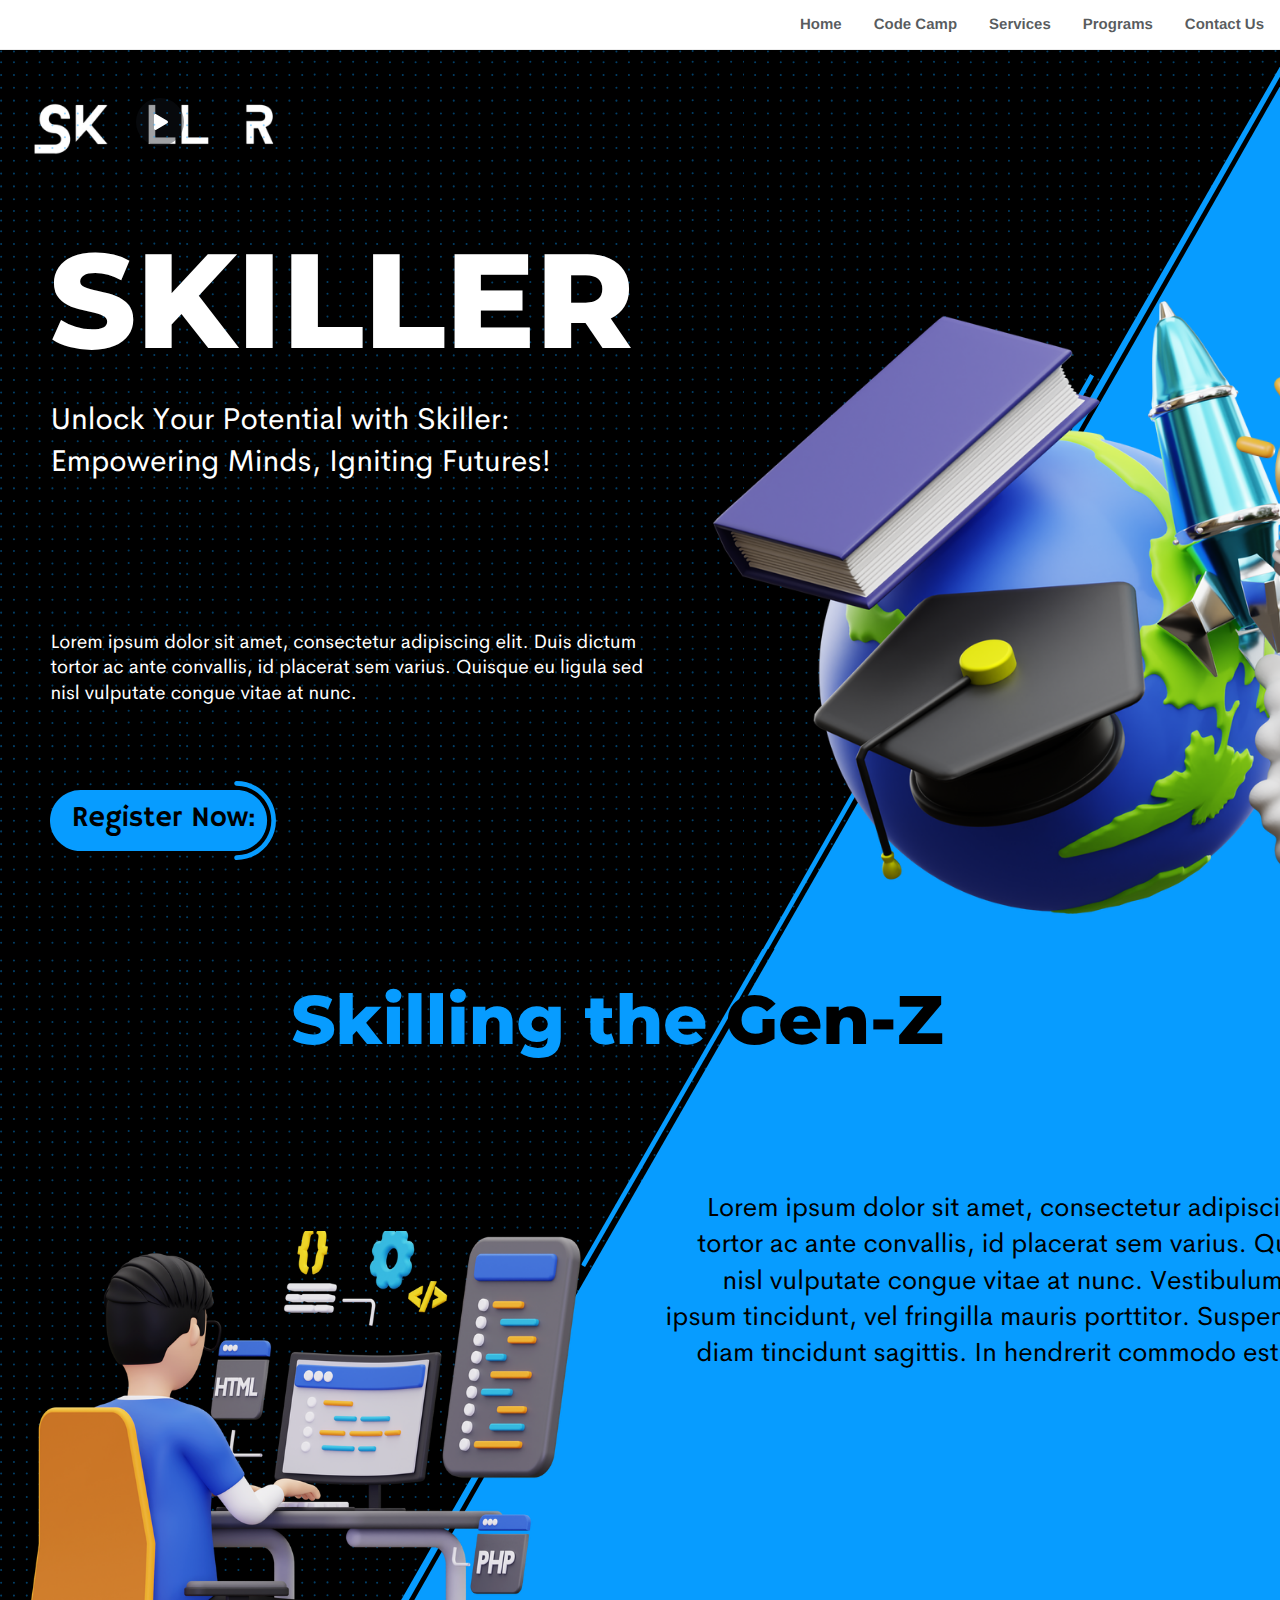
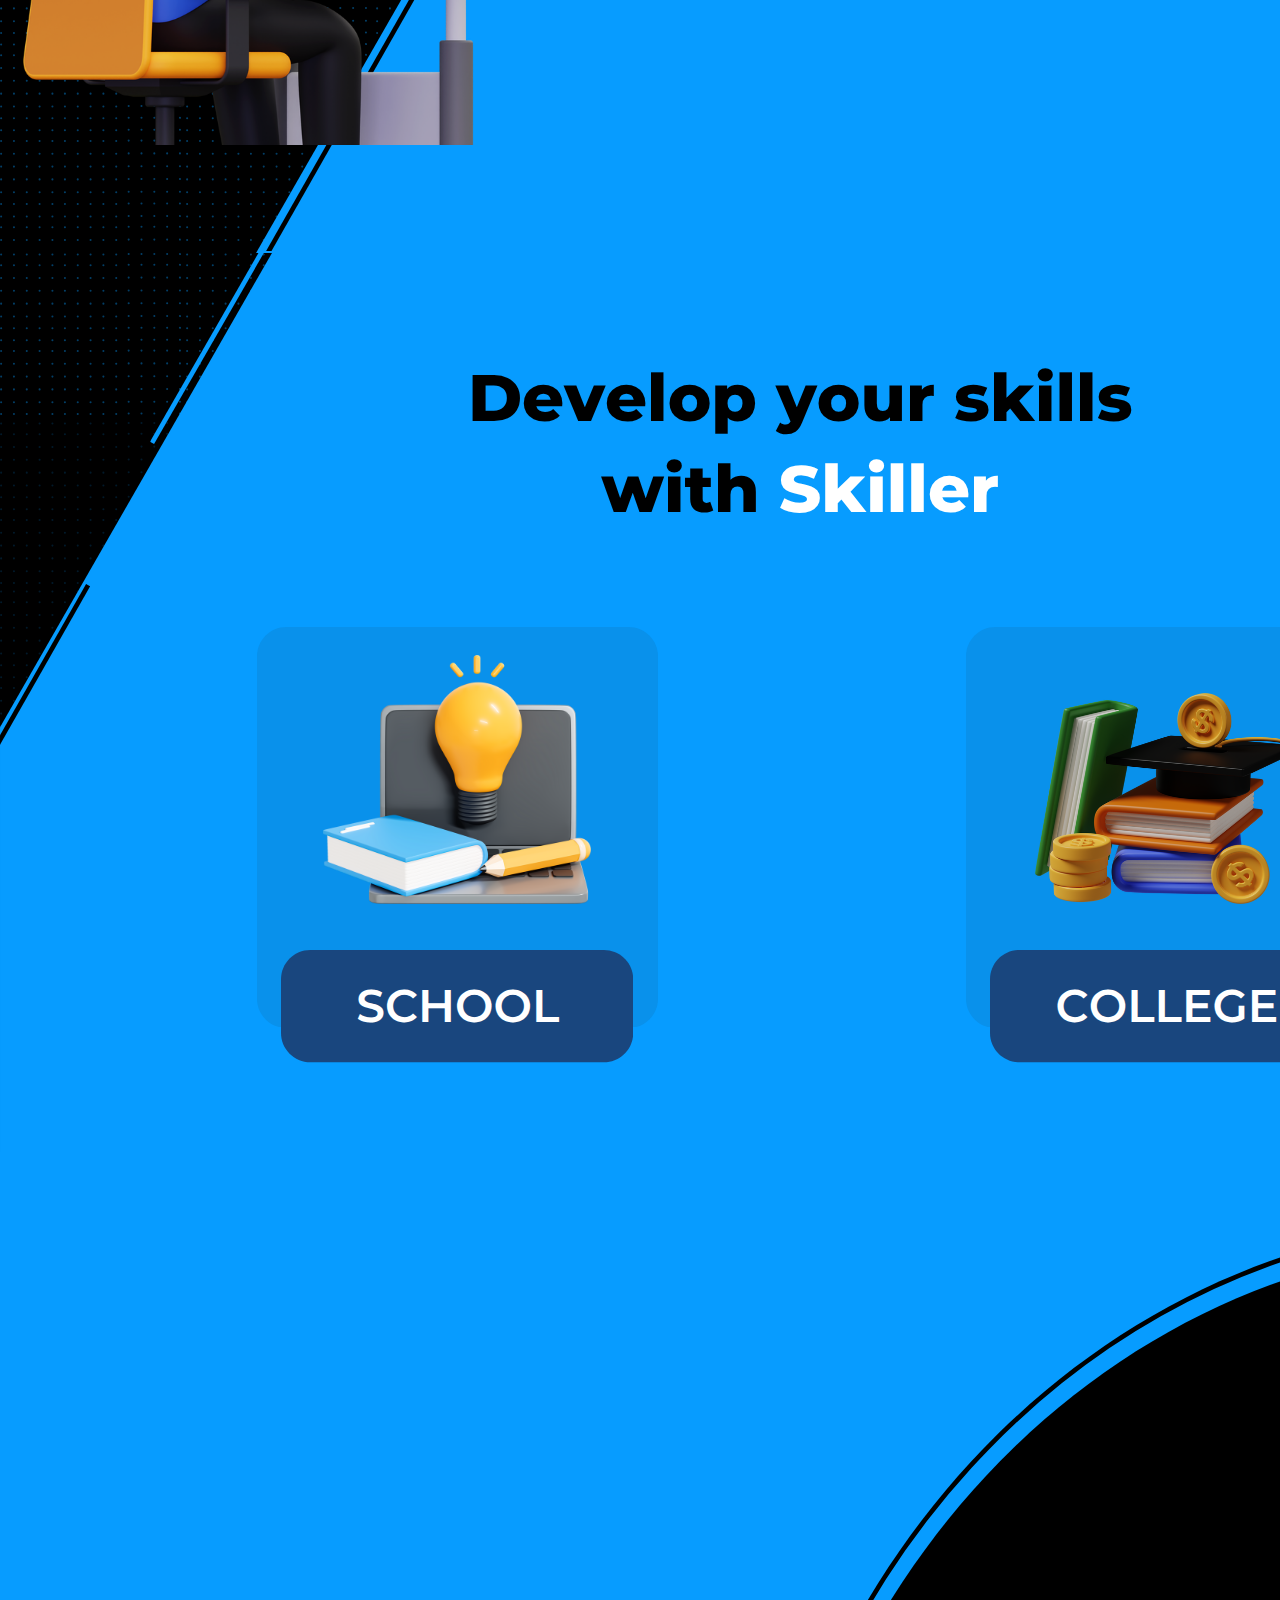
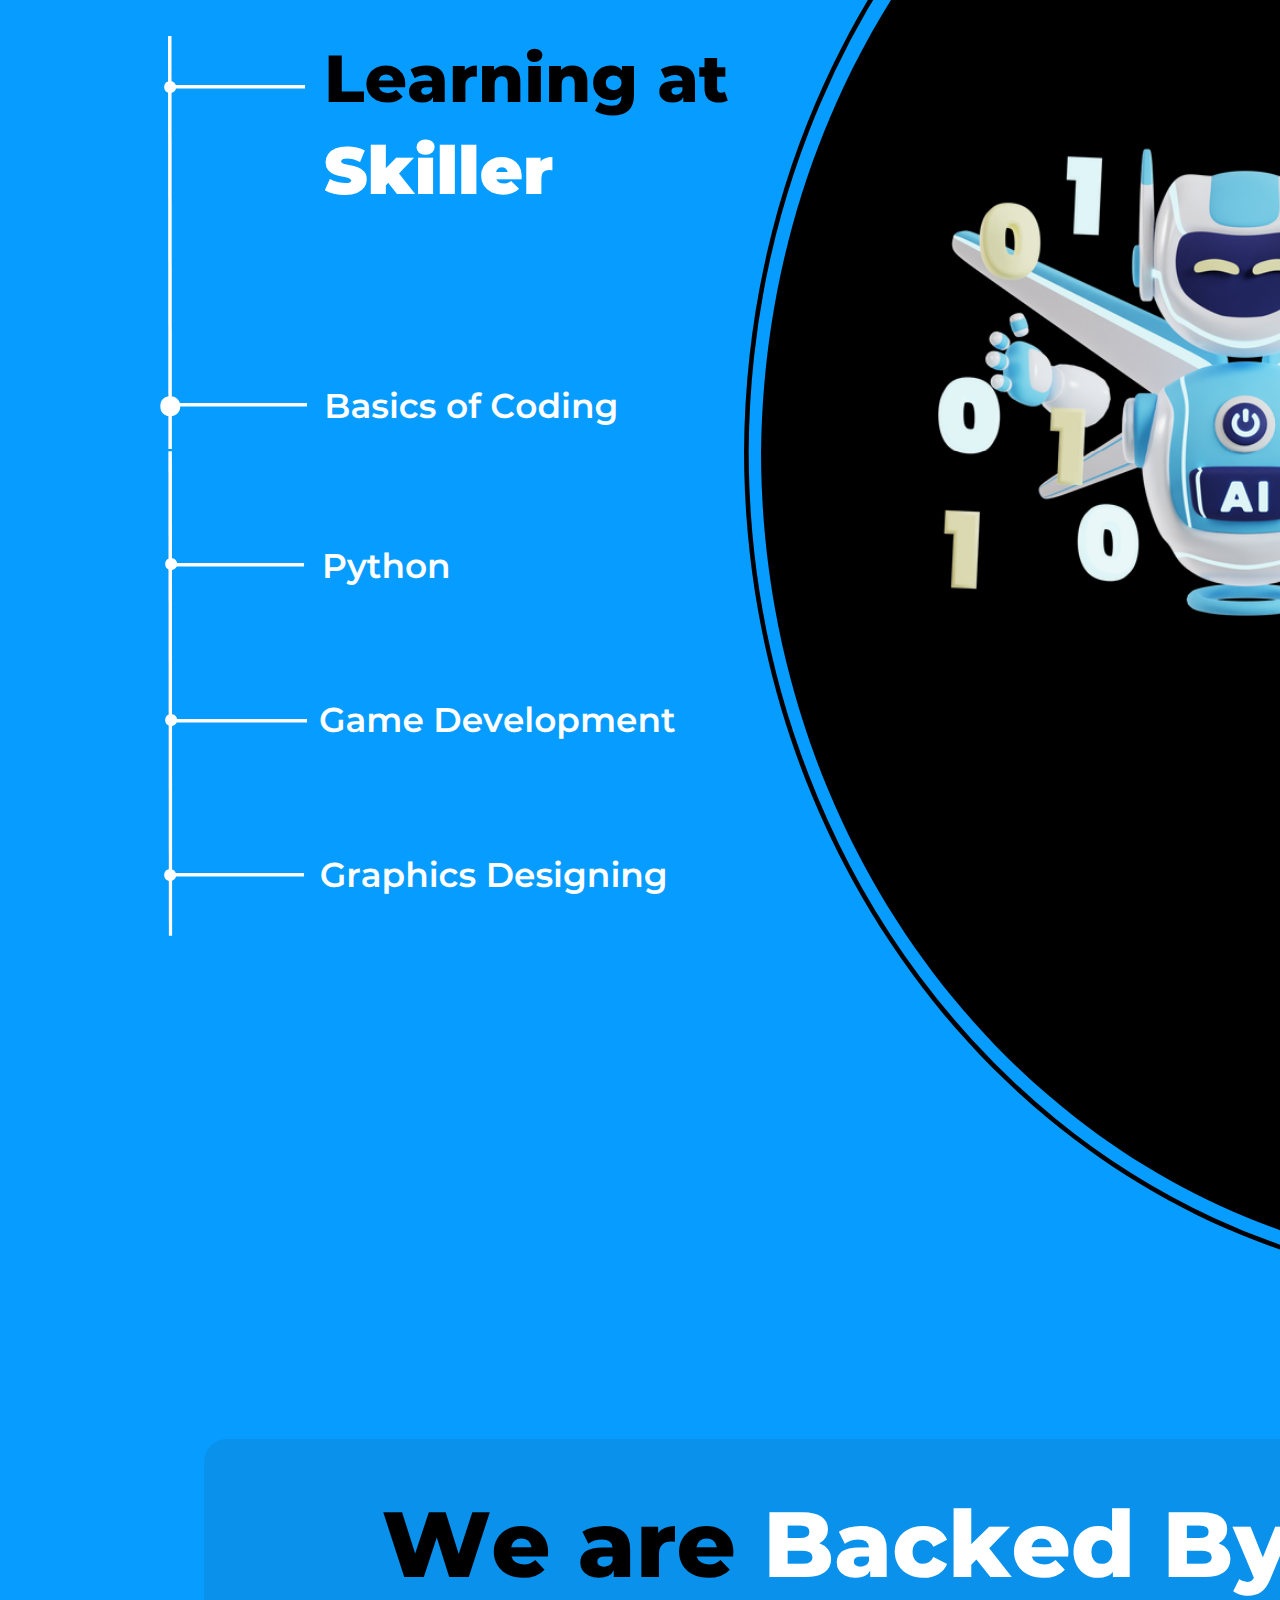
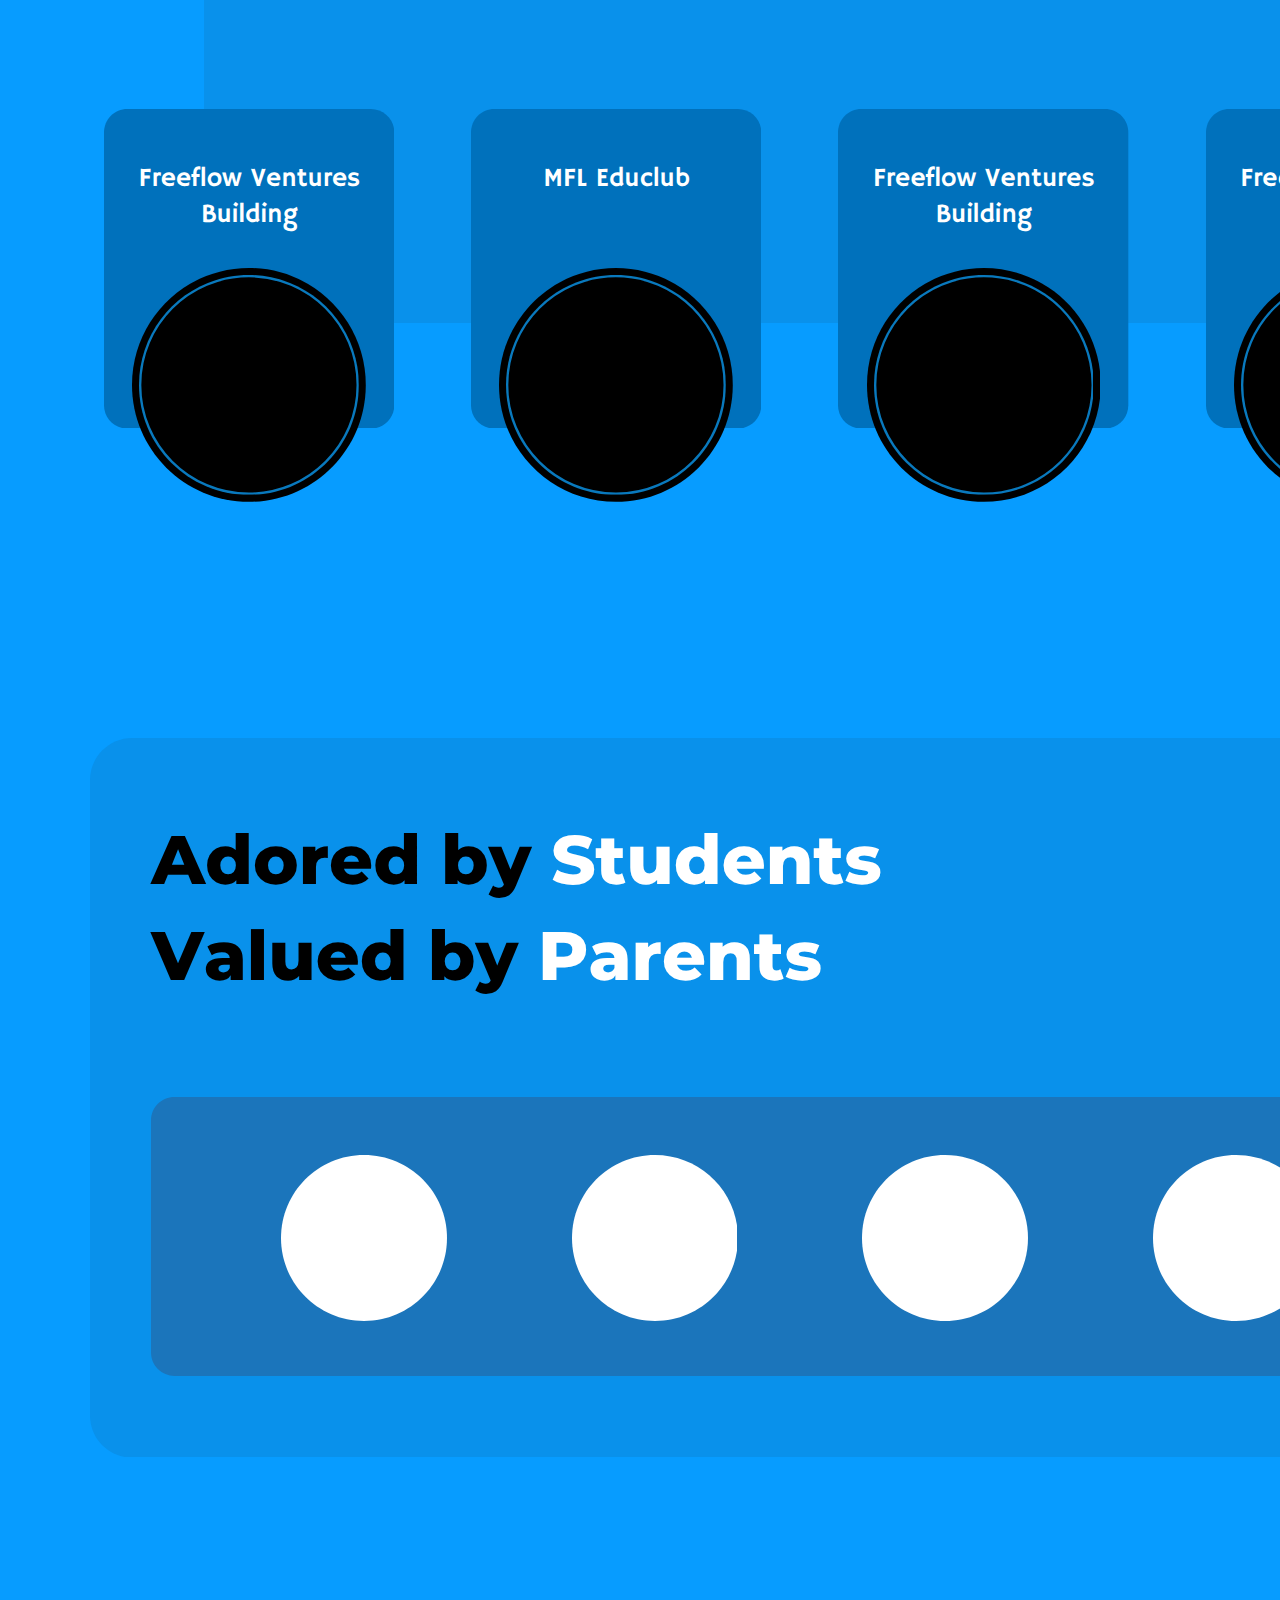
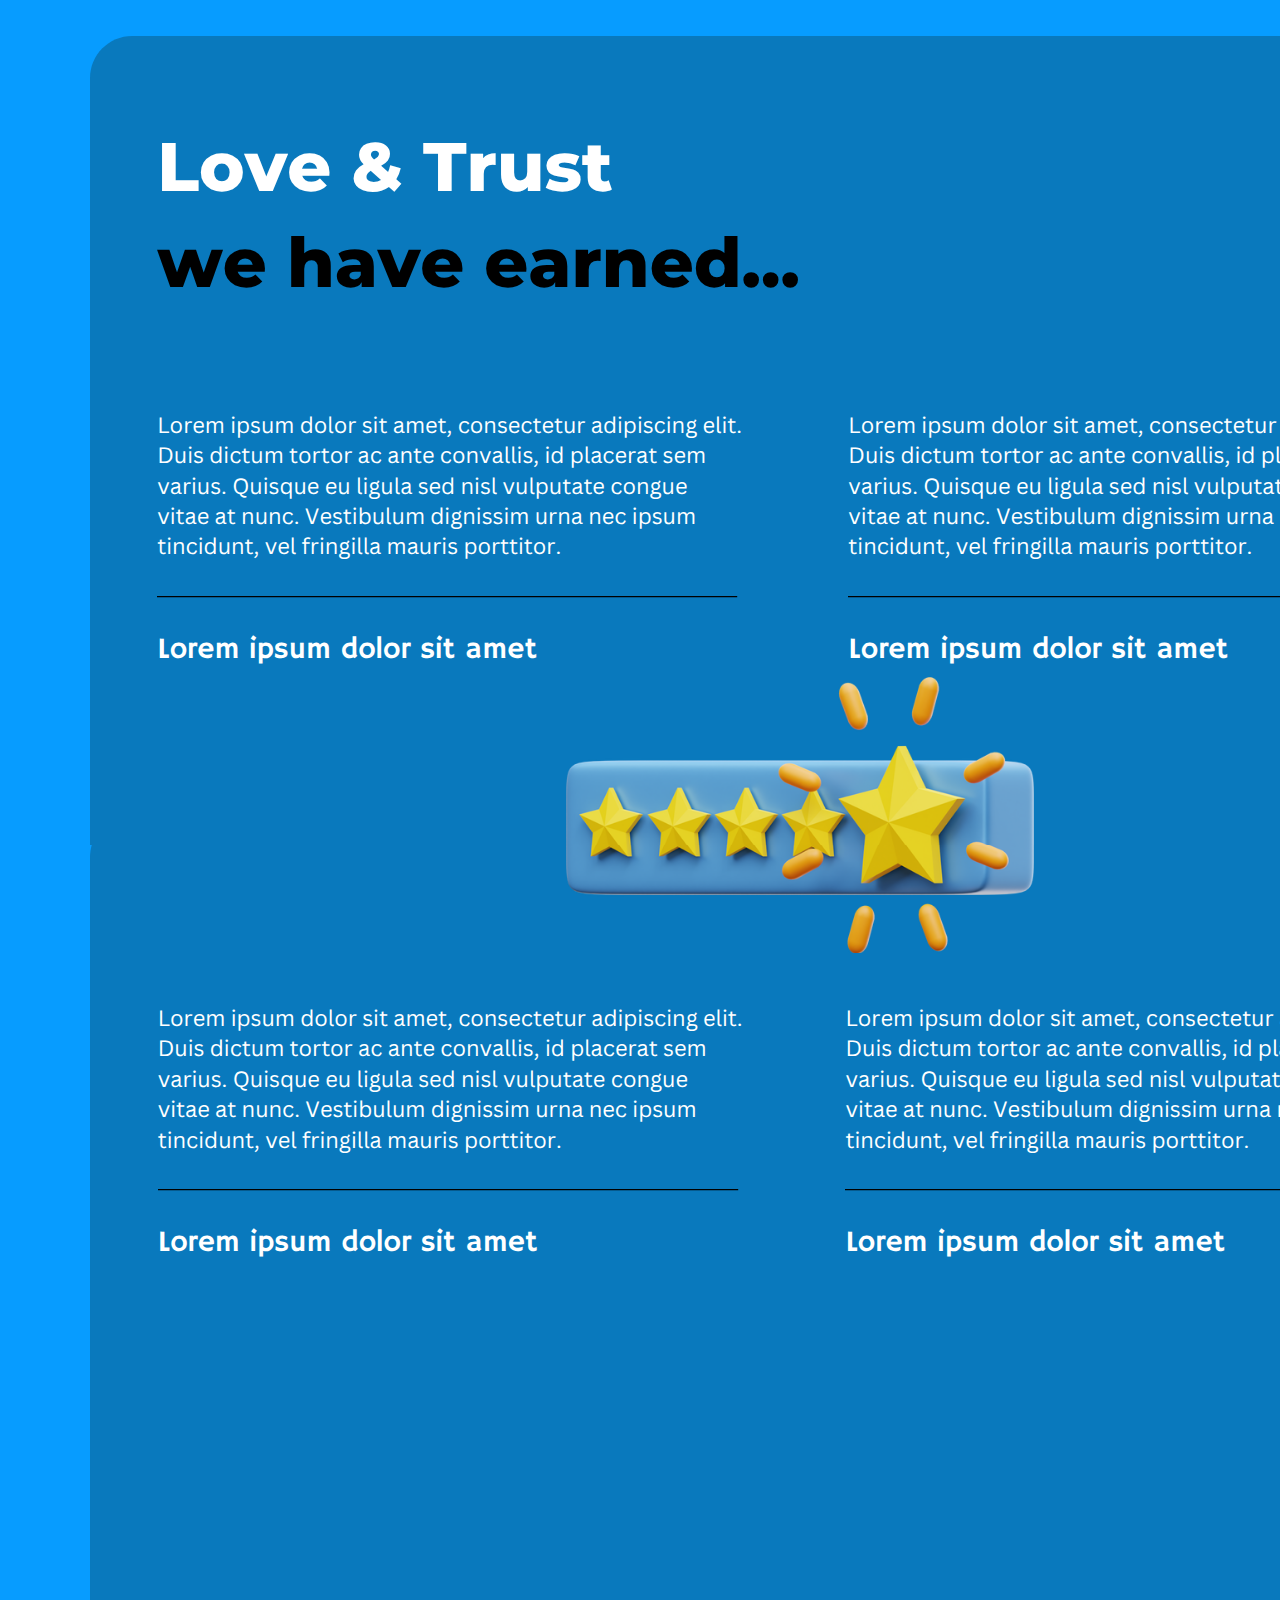
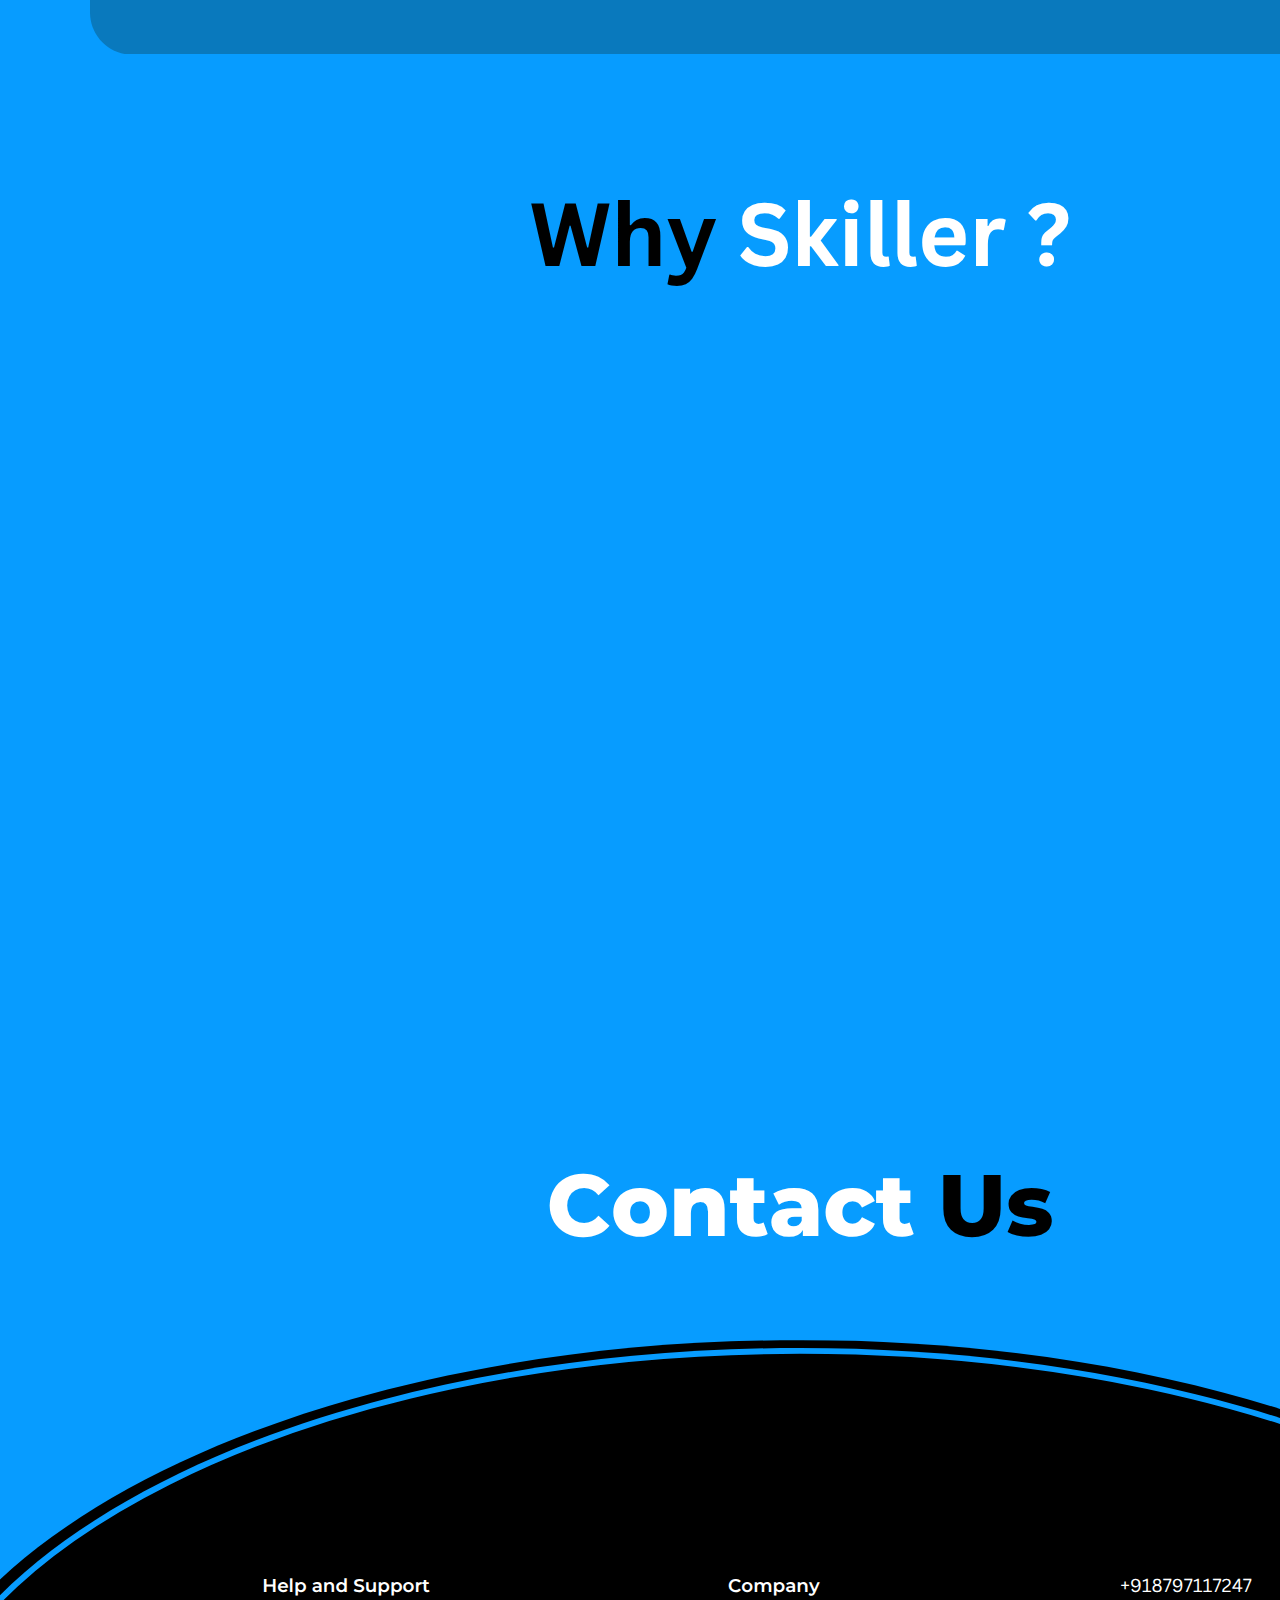
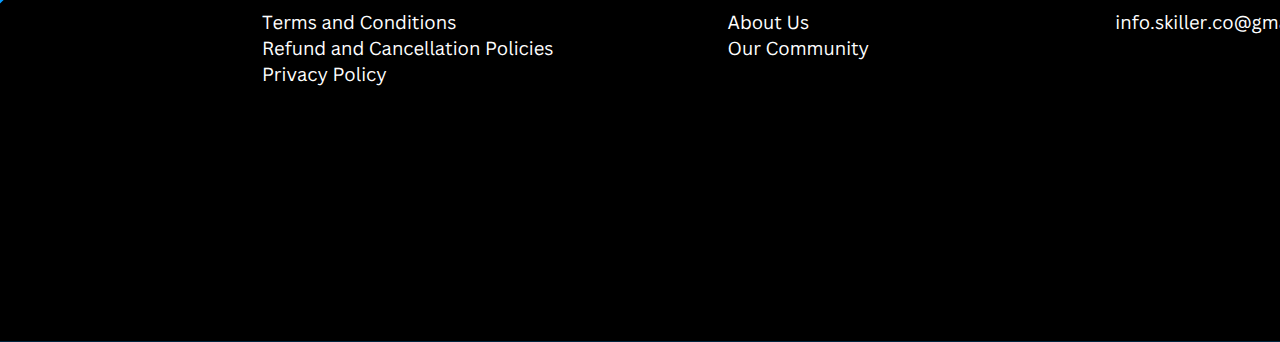
==== commit a50c043d: "Update index.html" ====
--- a/index.html
+++ b/index.html
@@ -11357,8 +11357,7 @@
 function h(){
 f(document.documentElement,m,window.innerHeight/100+"px"),function(){
 const t=window.innerWidth-document.documentElement.clientWidth;
-f(document.documentElement,l,t>
-=0?`${t} px`:null)}()
+f(document.documentElement,l,t>=0?`${t} px`:null)}()
 }
 var p;
 const w="undefined"!=typeof window?null===(p=window.navigator)||void 0===p?void 0:p.userAgent:void 0;
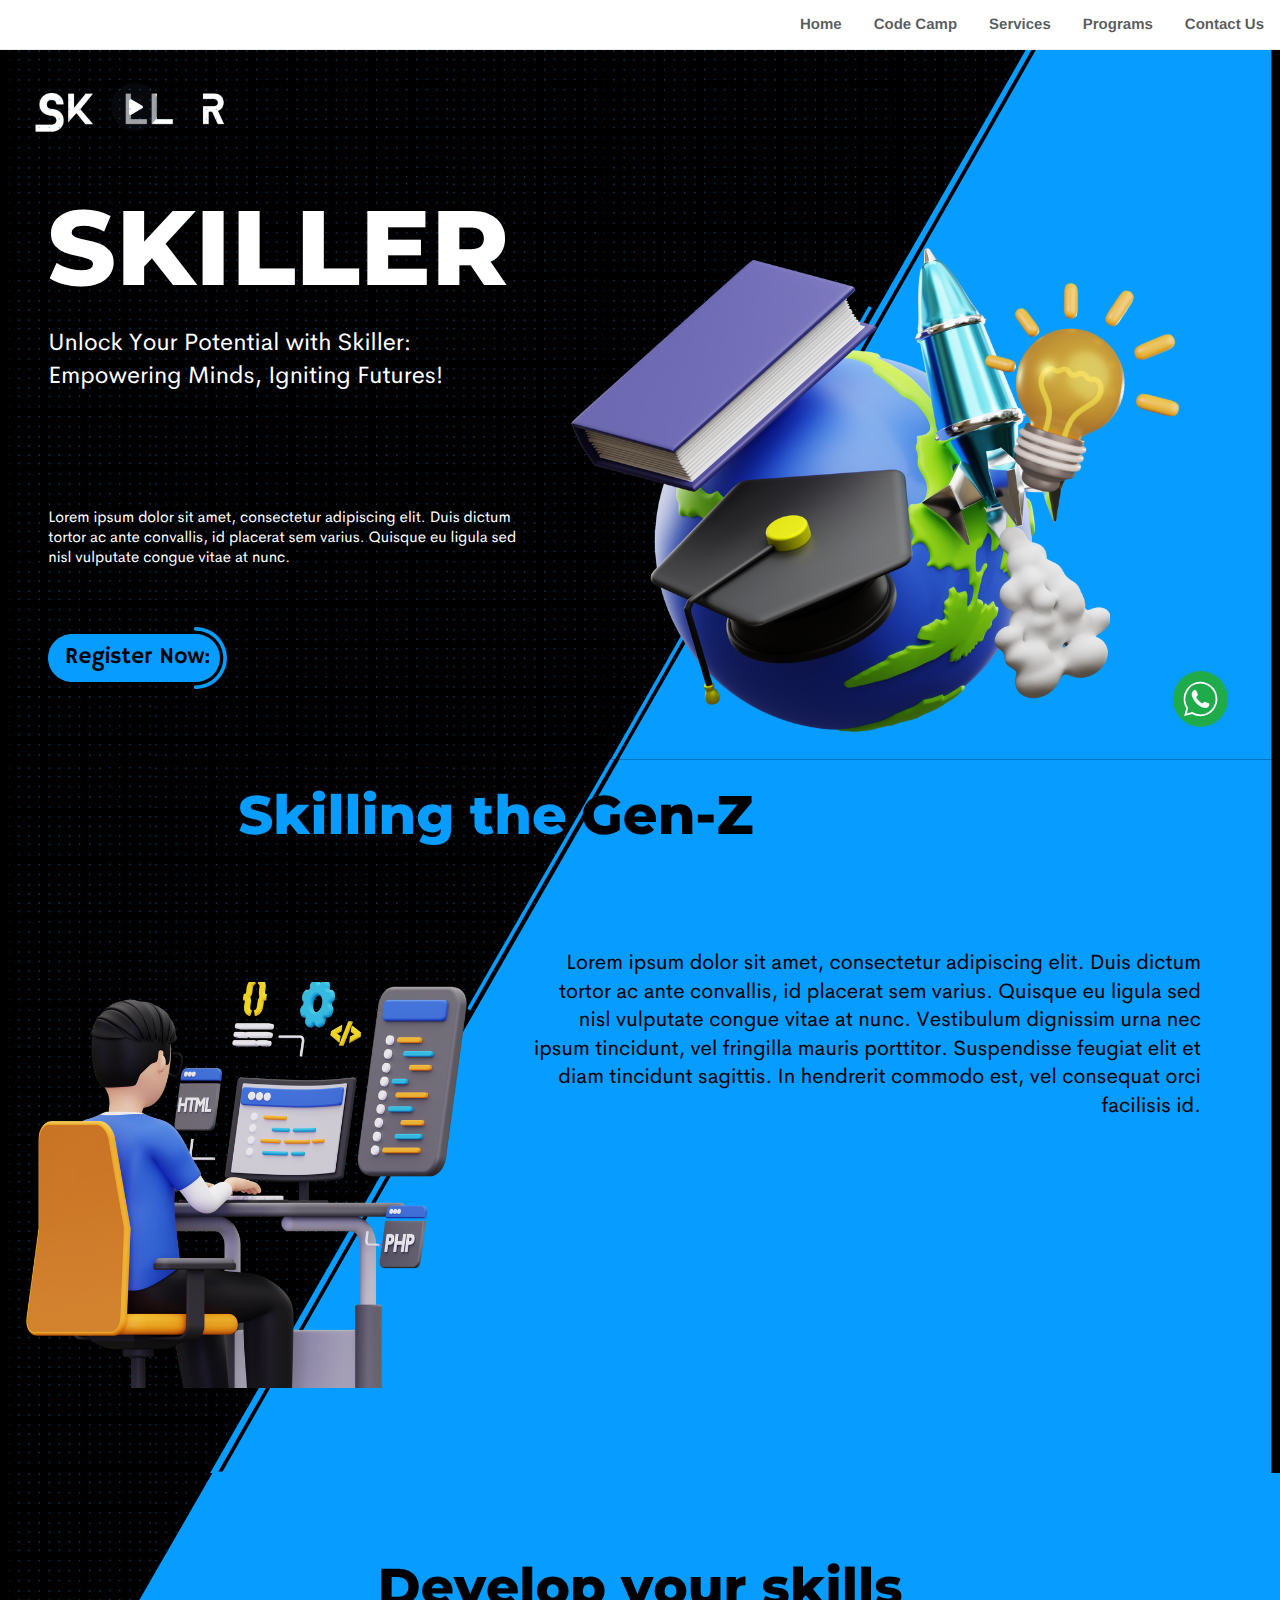
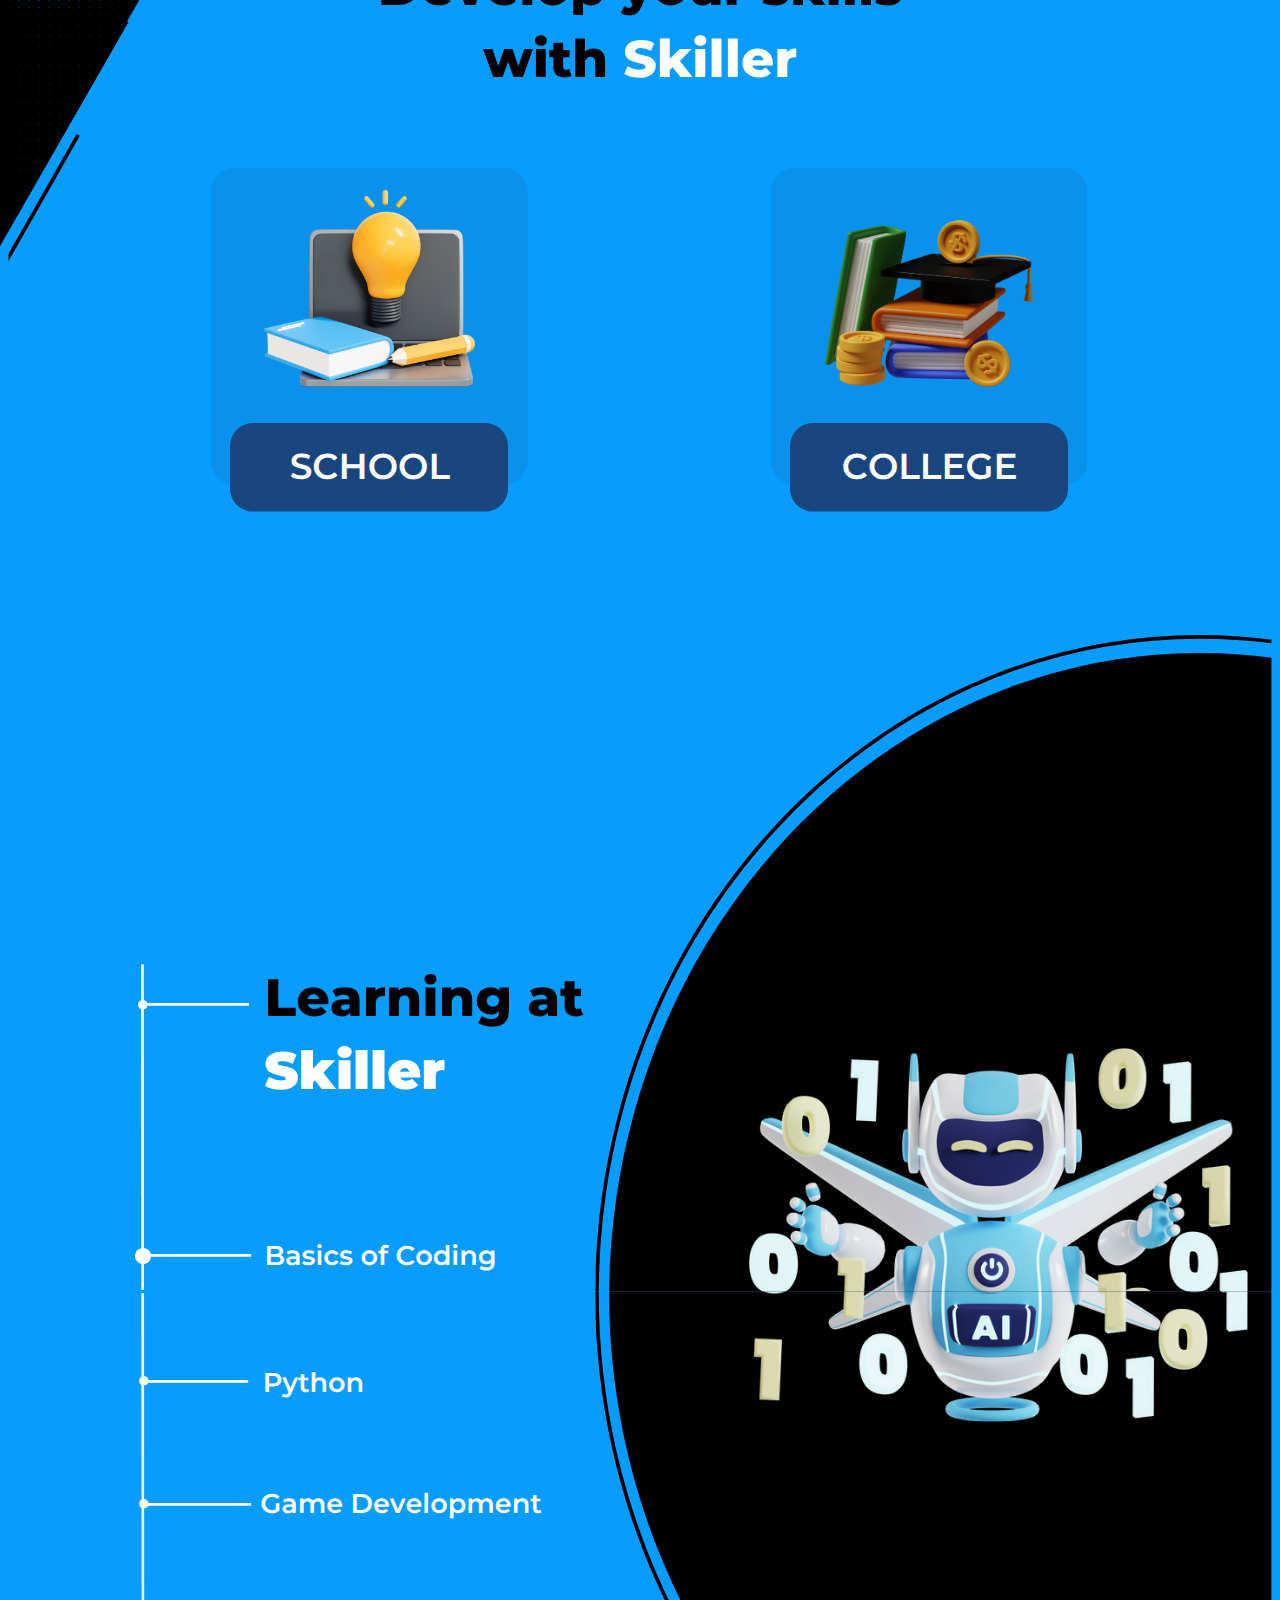
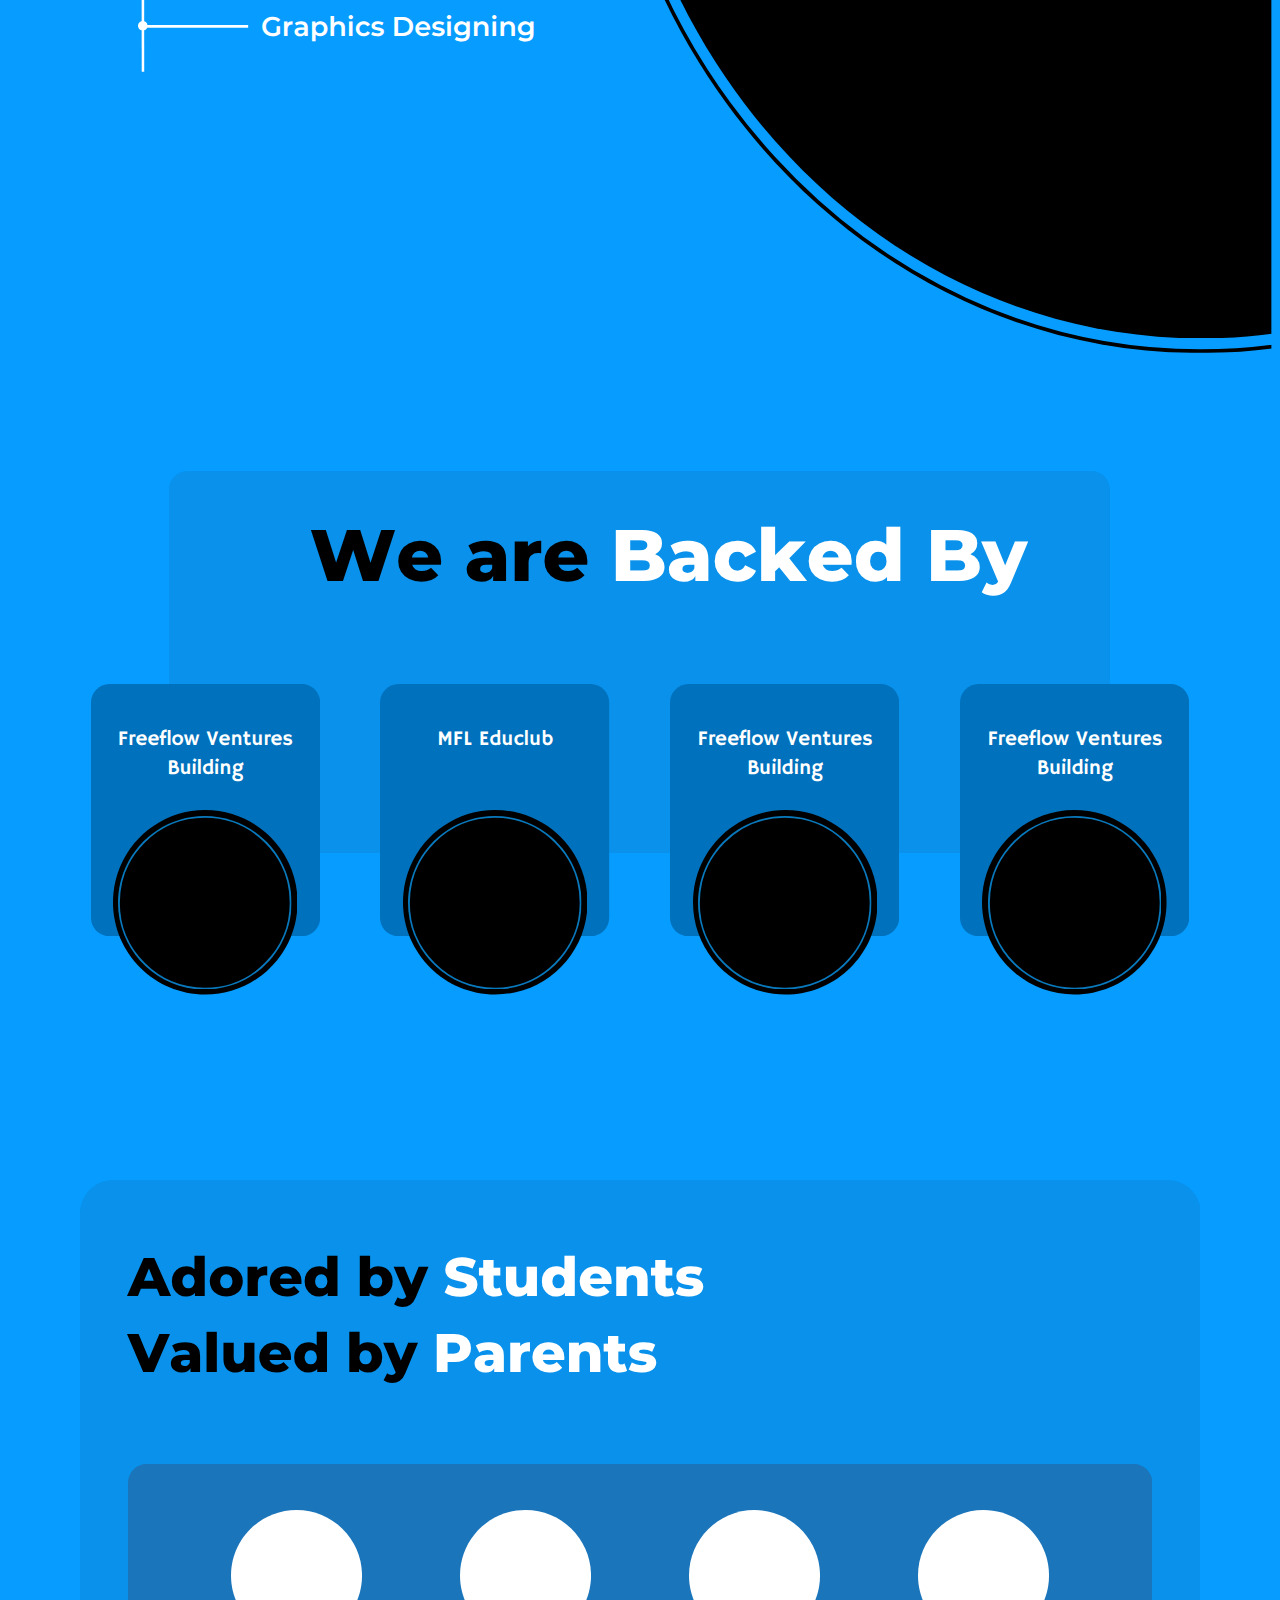
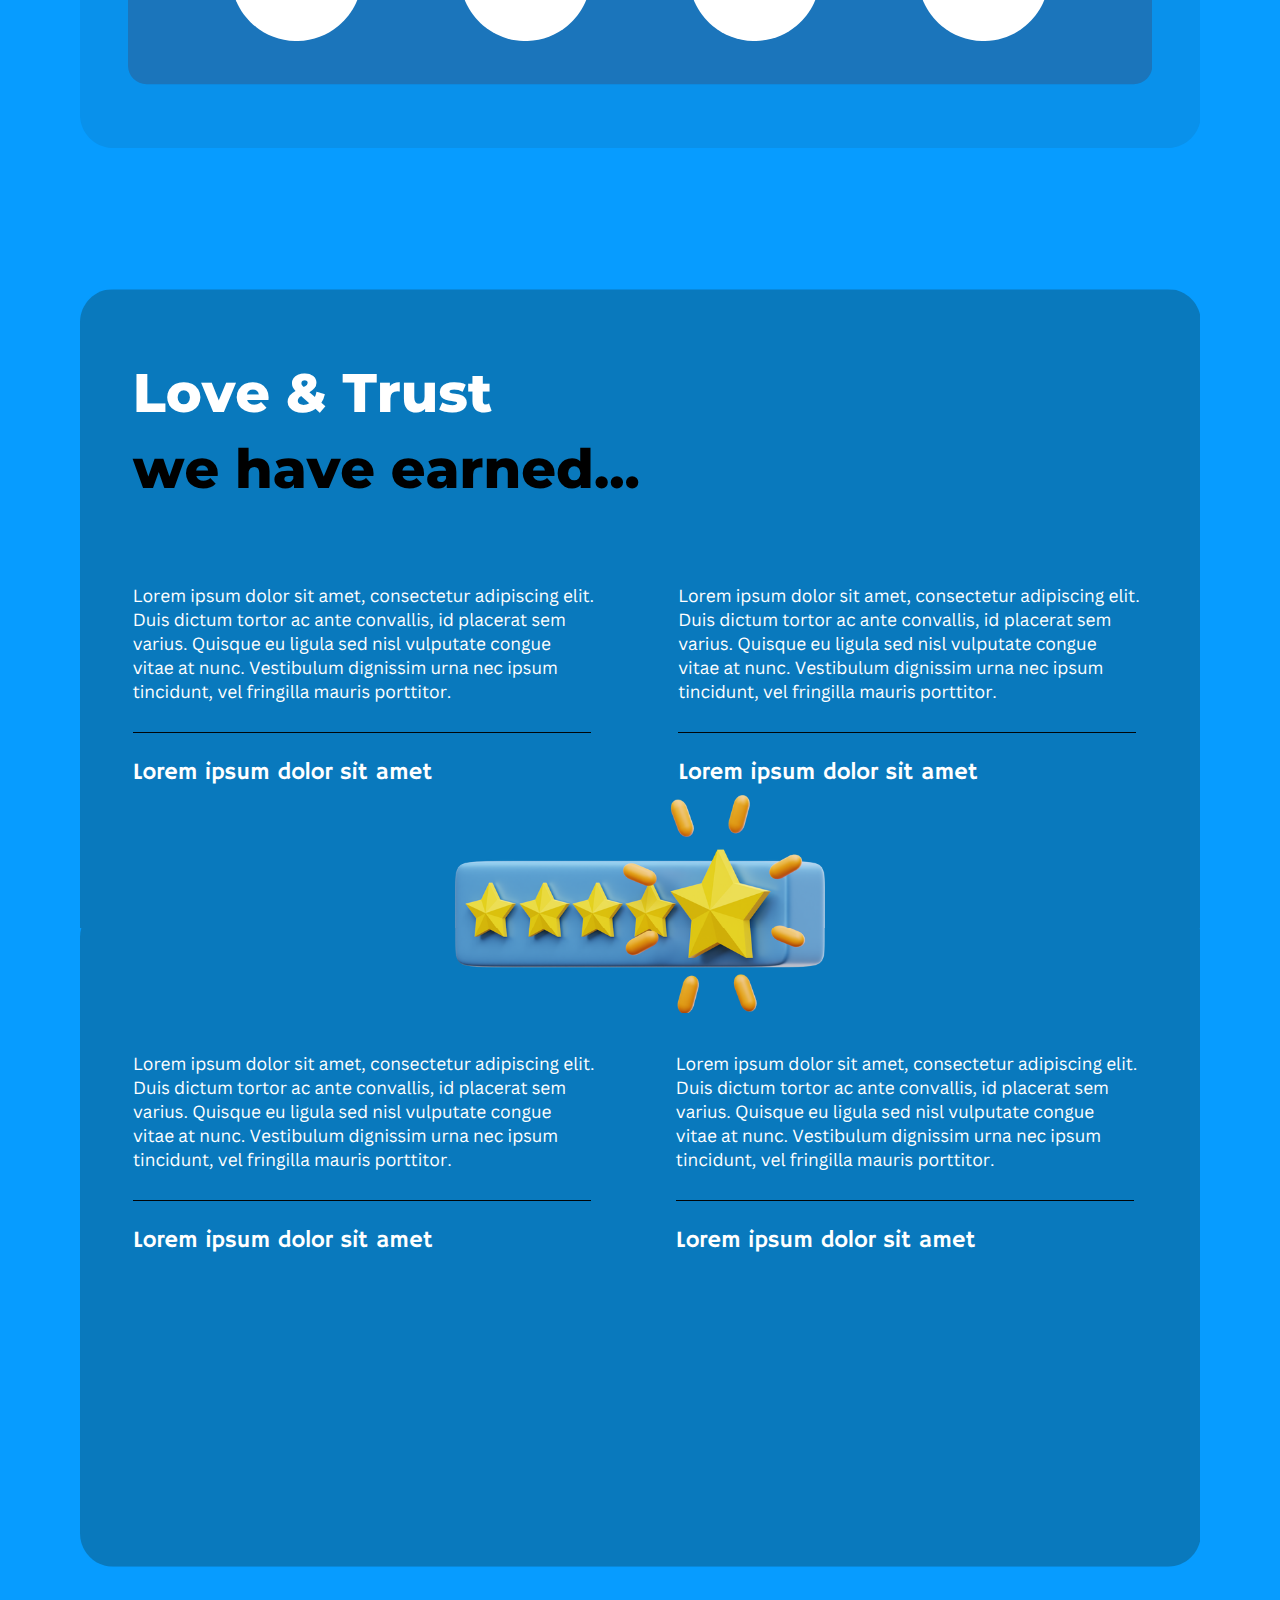
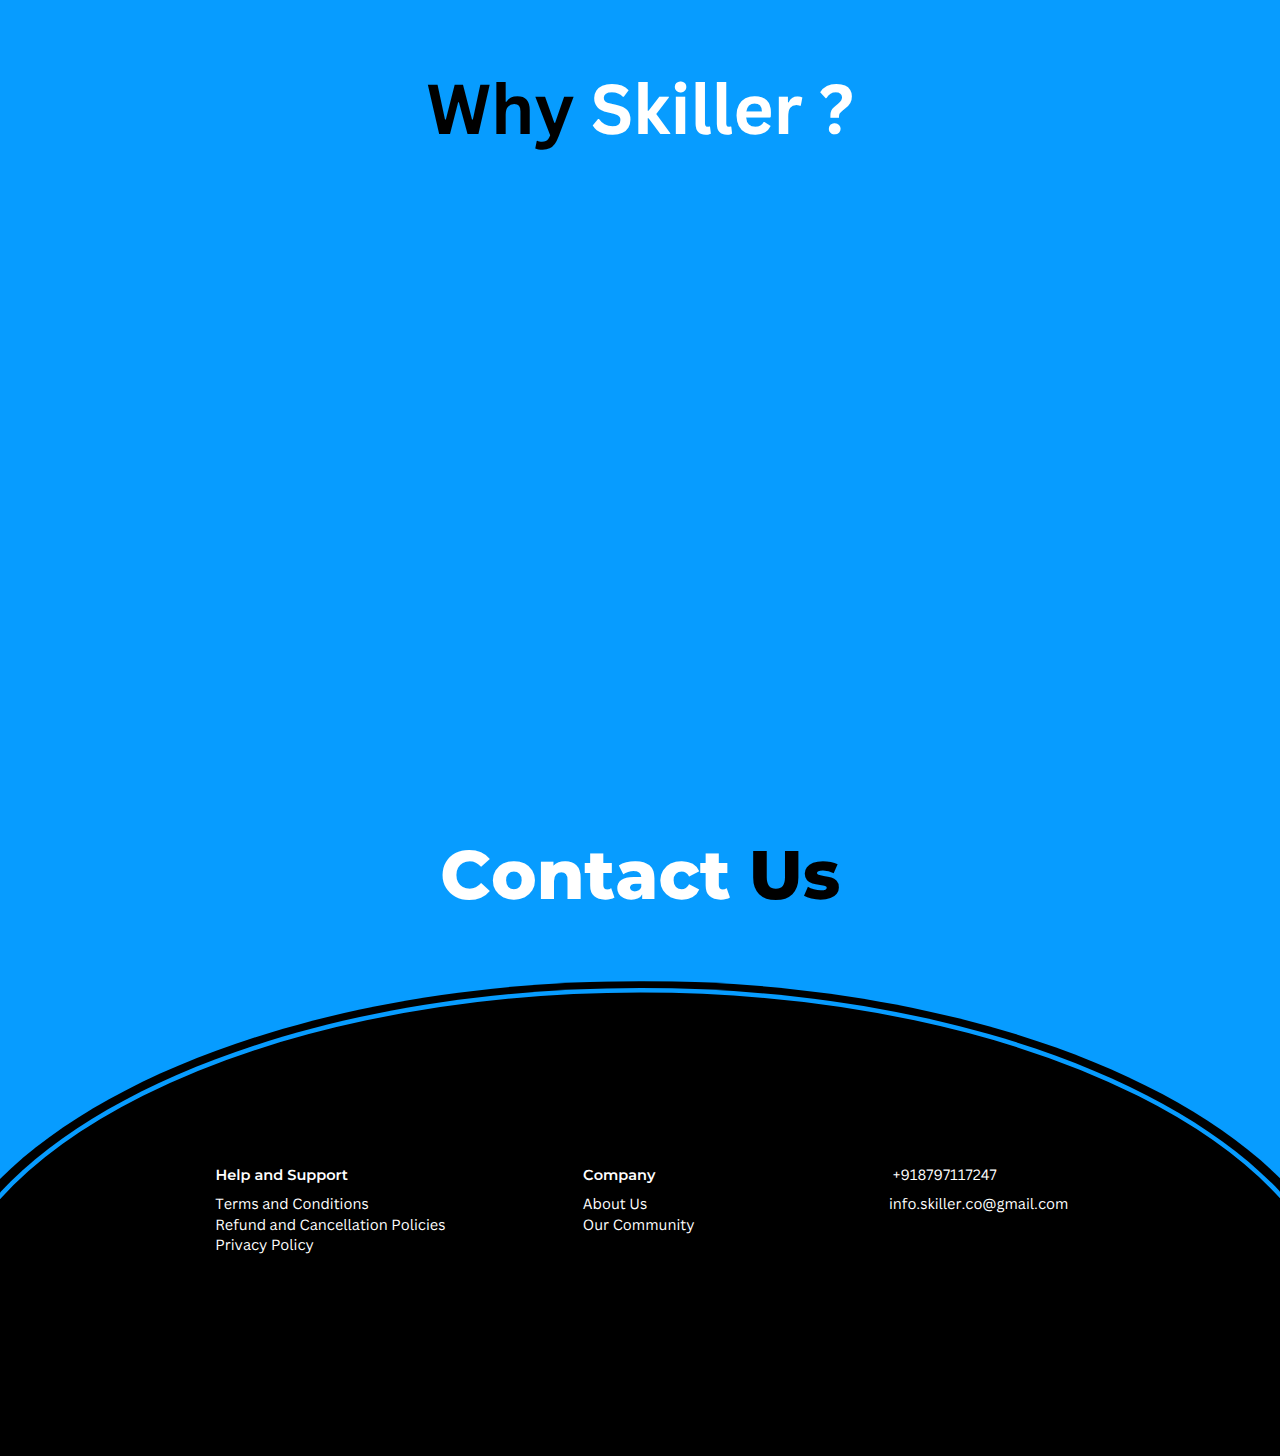
==== commit 49271a97: "Update index.html" ====
--- a/index.html
+++ b/index.html
@@ -11357,7 +11357,8 @@
 function h(){
 f(document.documentElement,m,window.innerHeight/100+"px"),function(){
 const t=window.innerWidth-document.documentElement.clientWidth;
-f(document.documentElement,l,t>=0?`${t} px`:null)}()
+f(document.documentElement,l,t>
+=0?`${t} px`:null)}()
 }
 var p;
 const w="undefined"!=typeof window?null===(p=window.navigator)||void 0===p?void 0:p.userAgent:void 0;
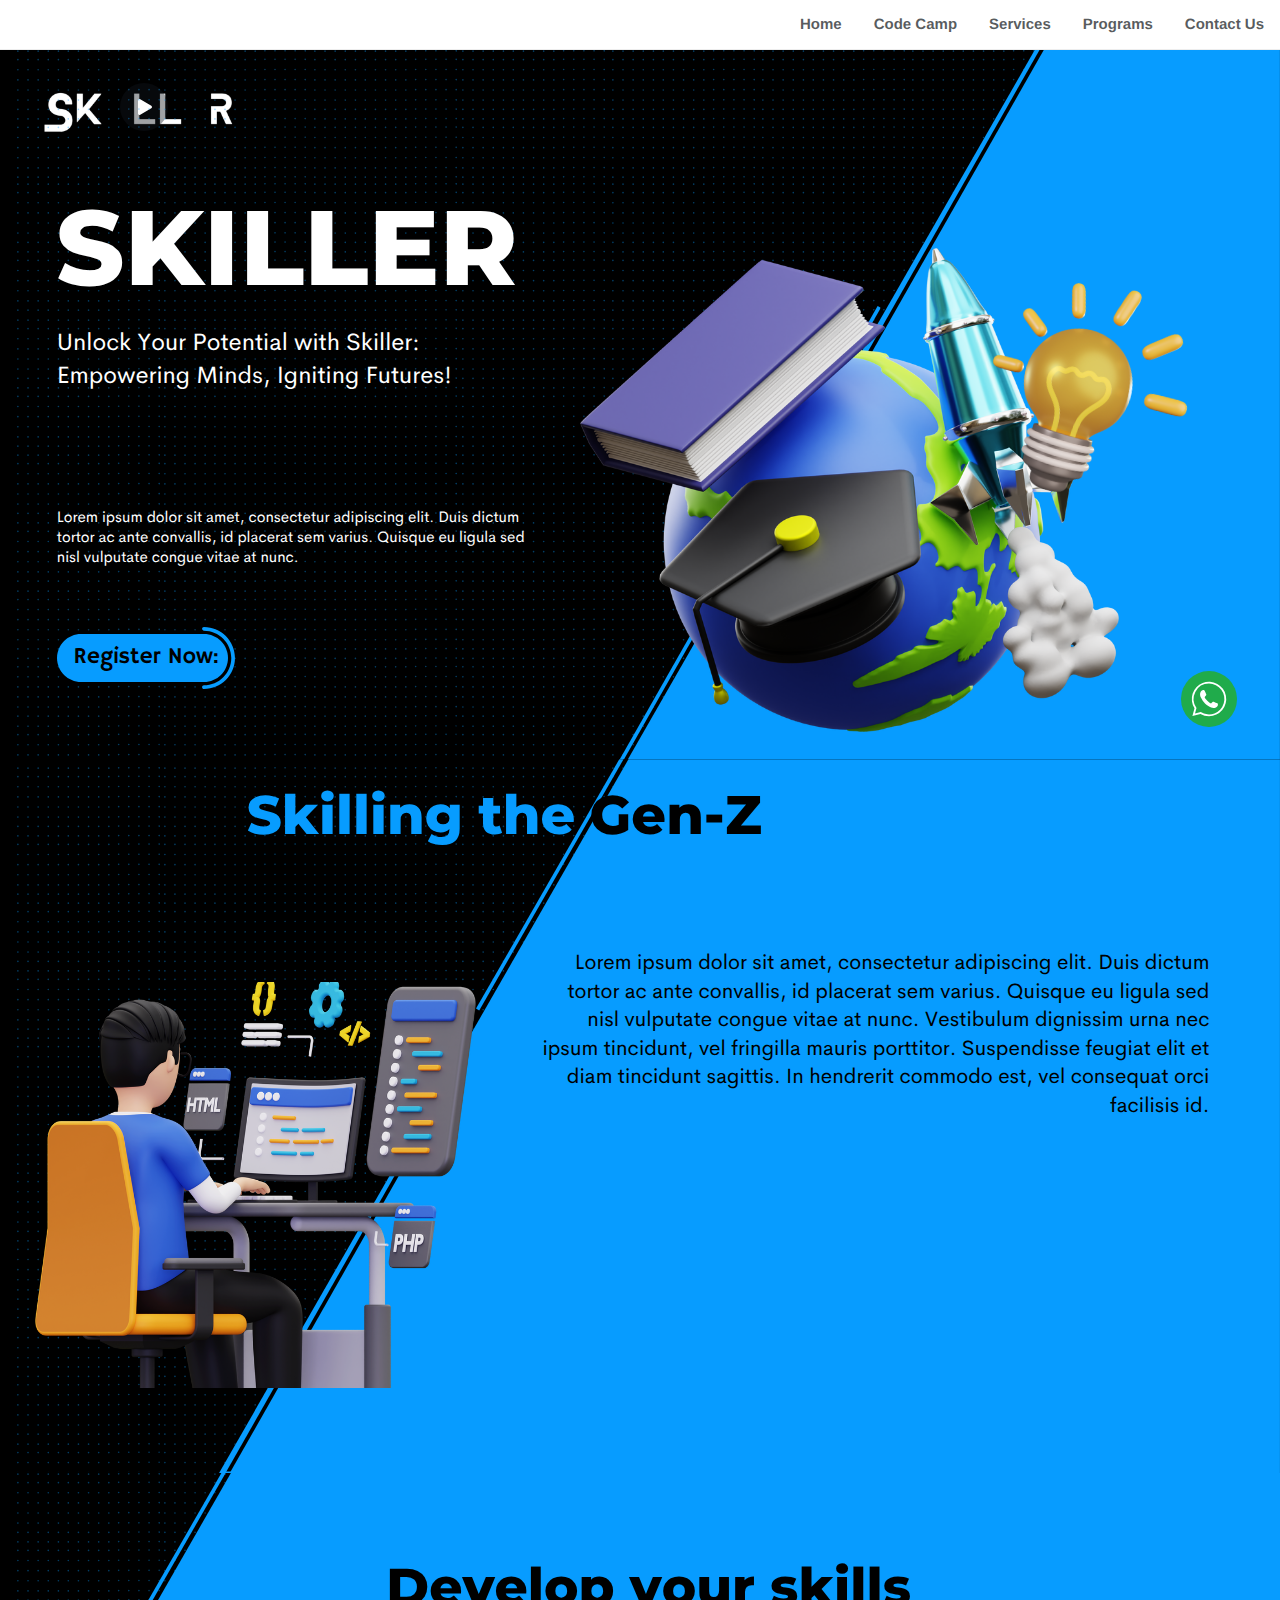
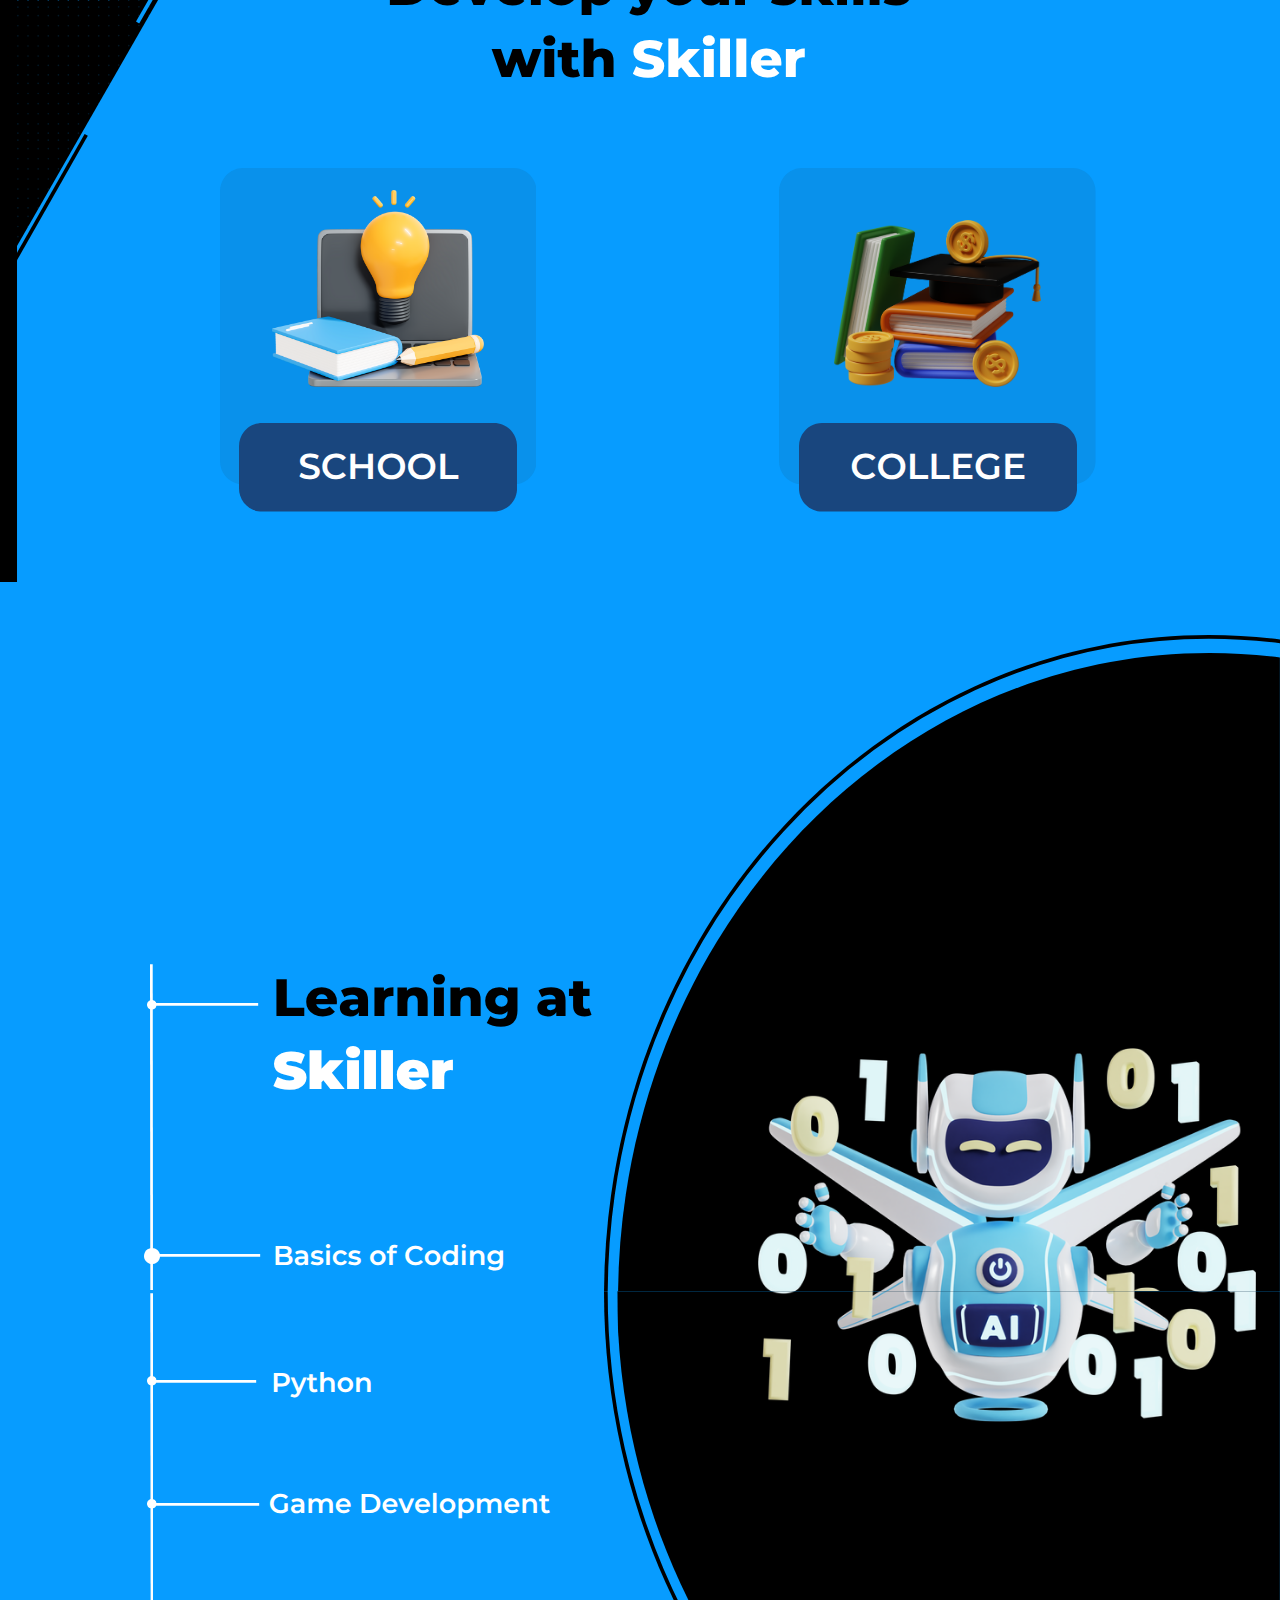
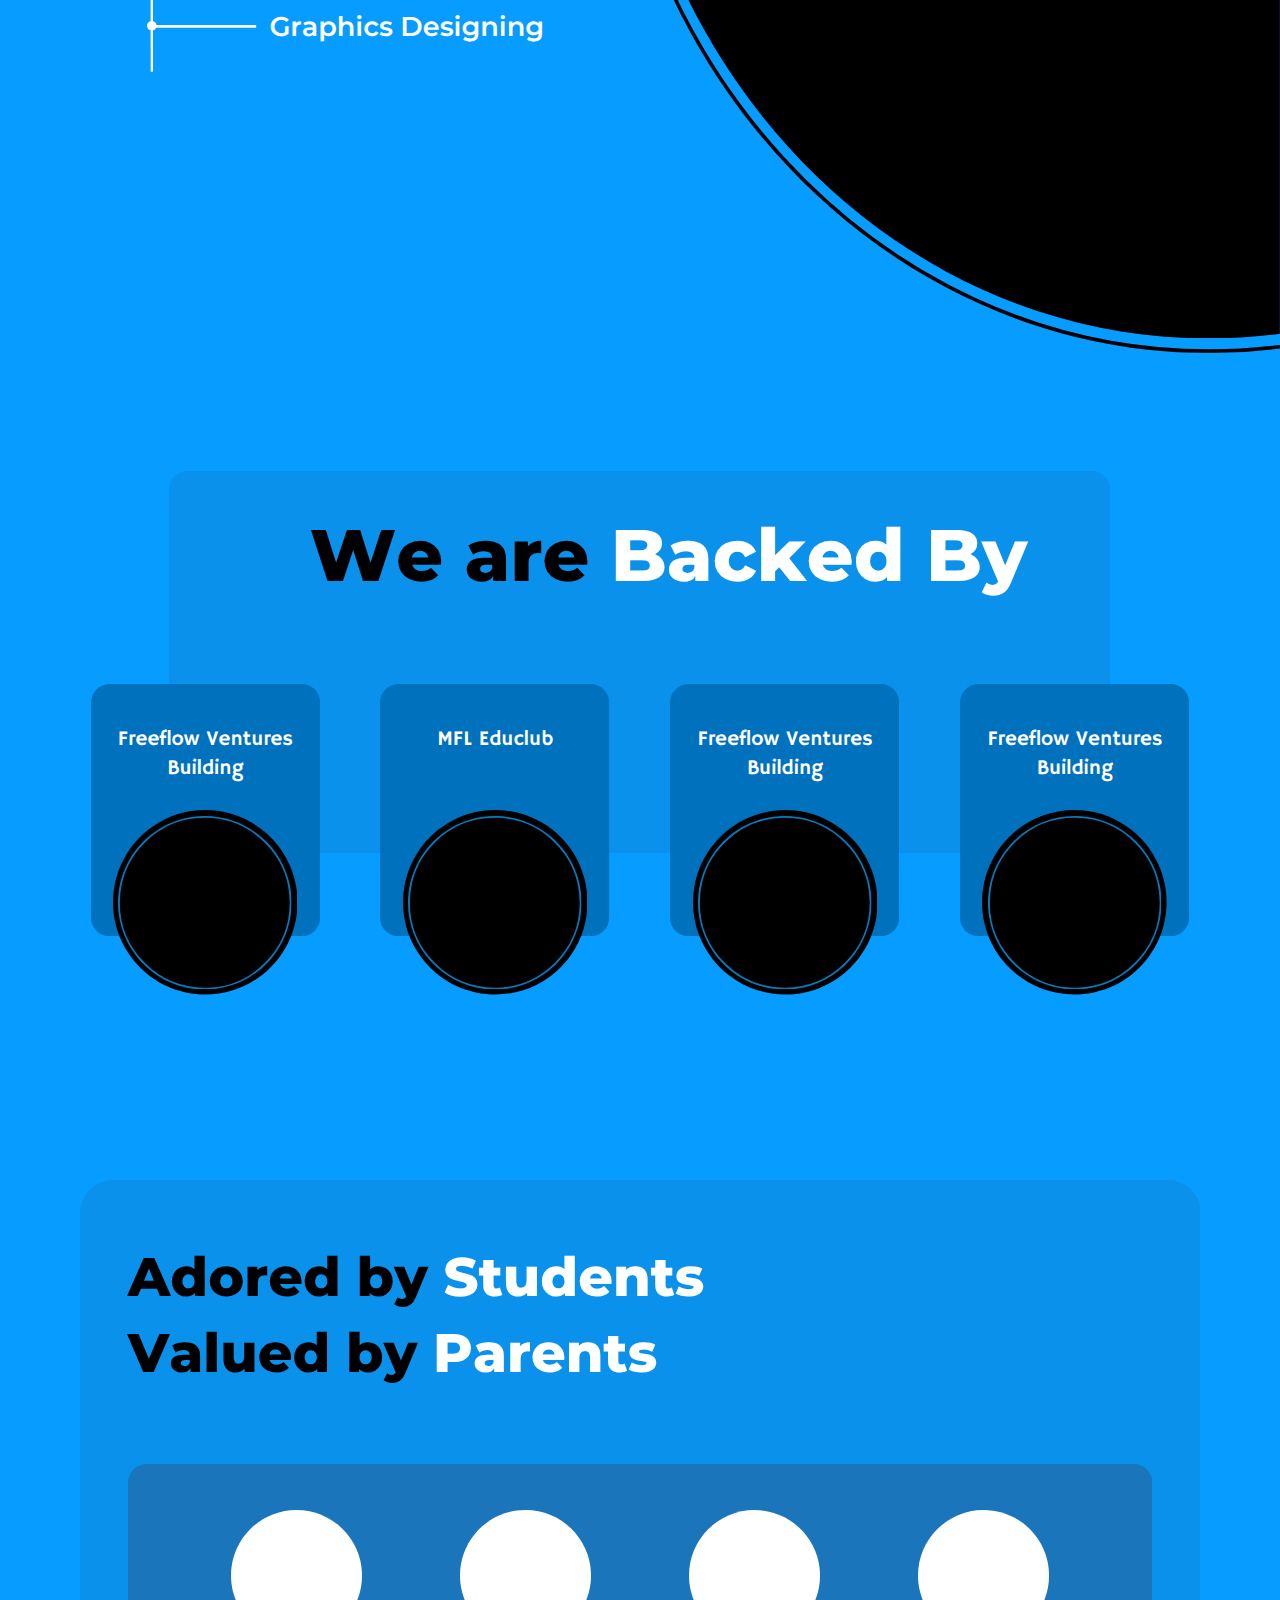
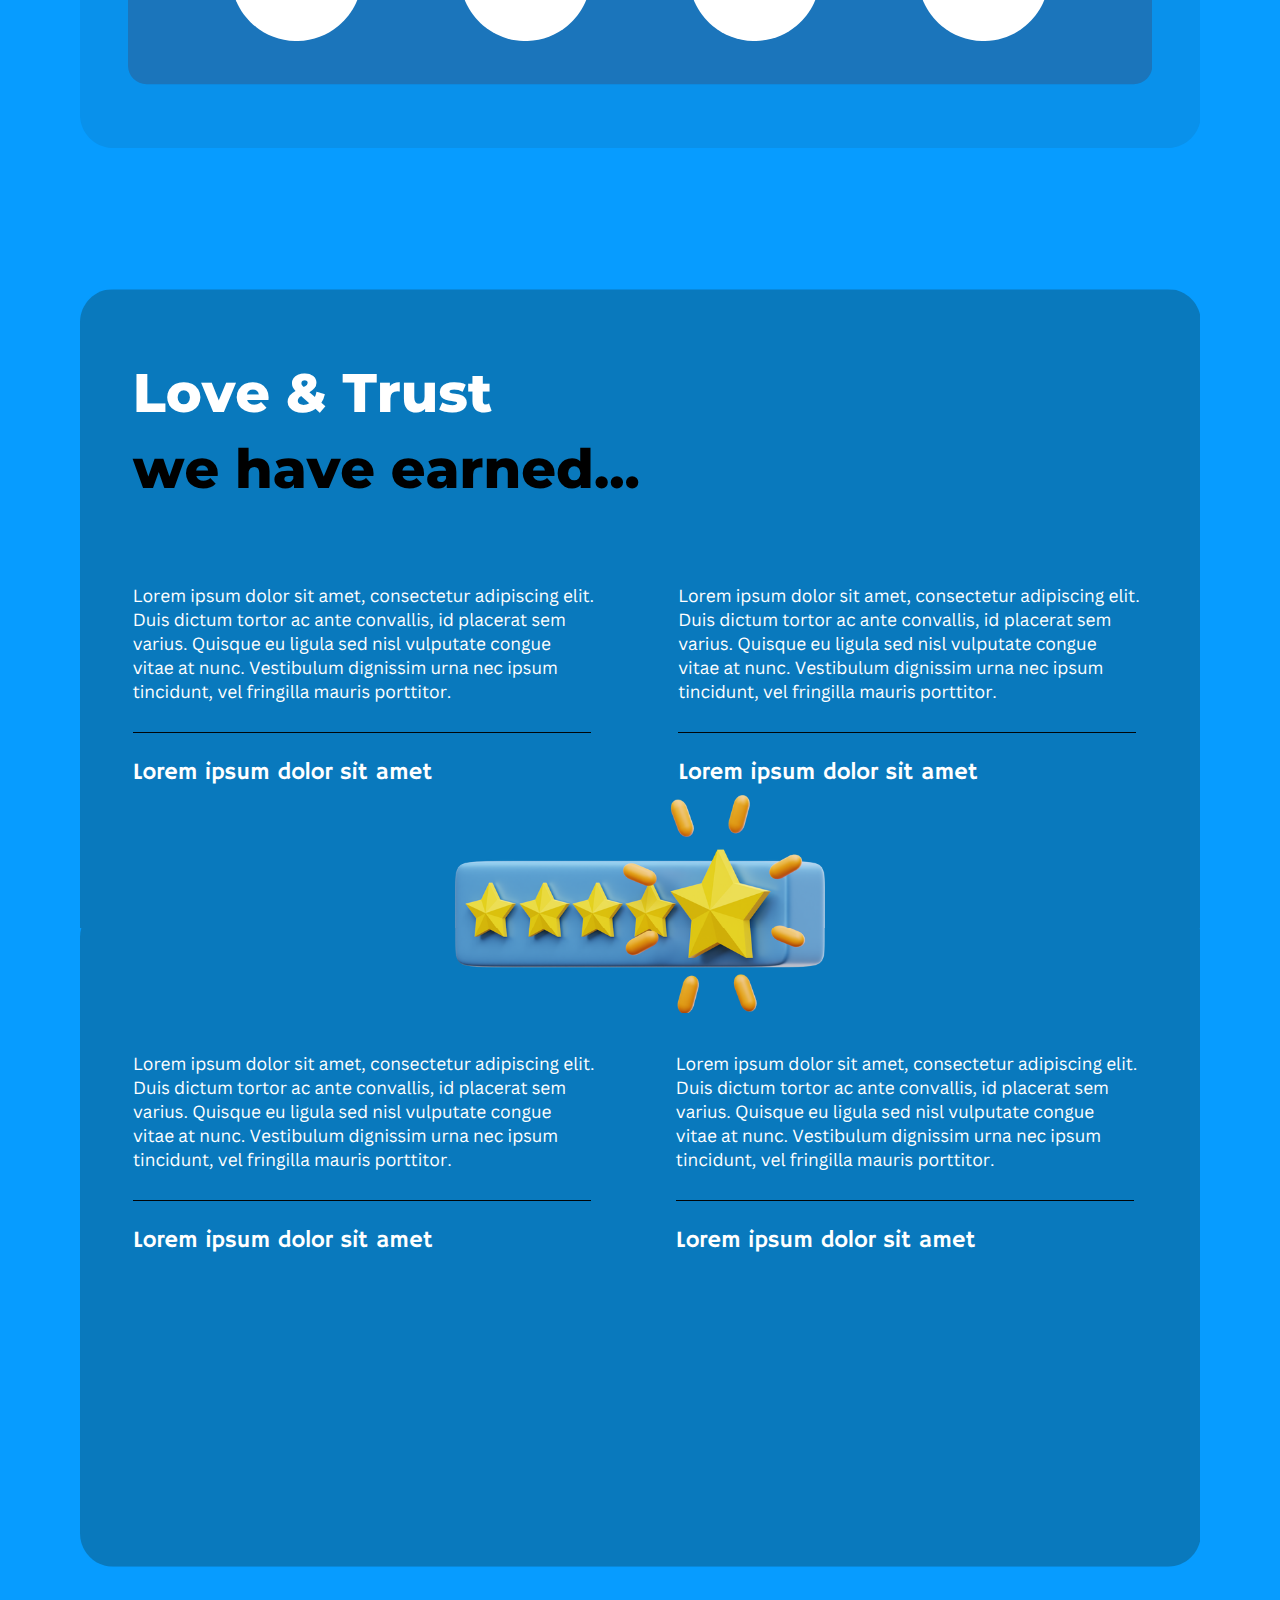
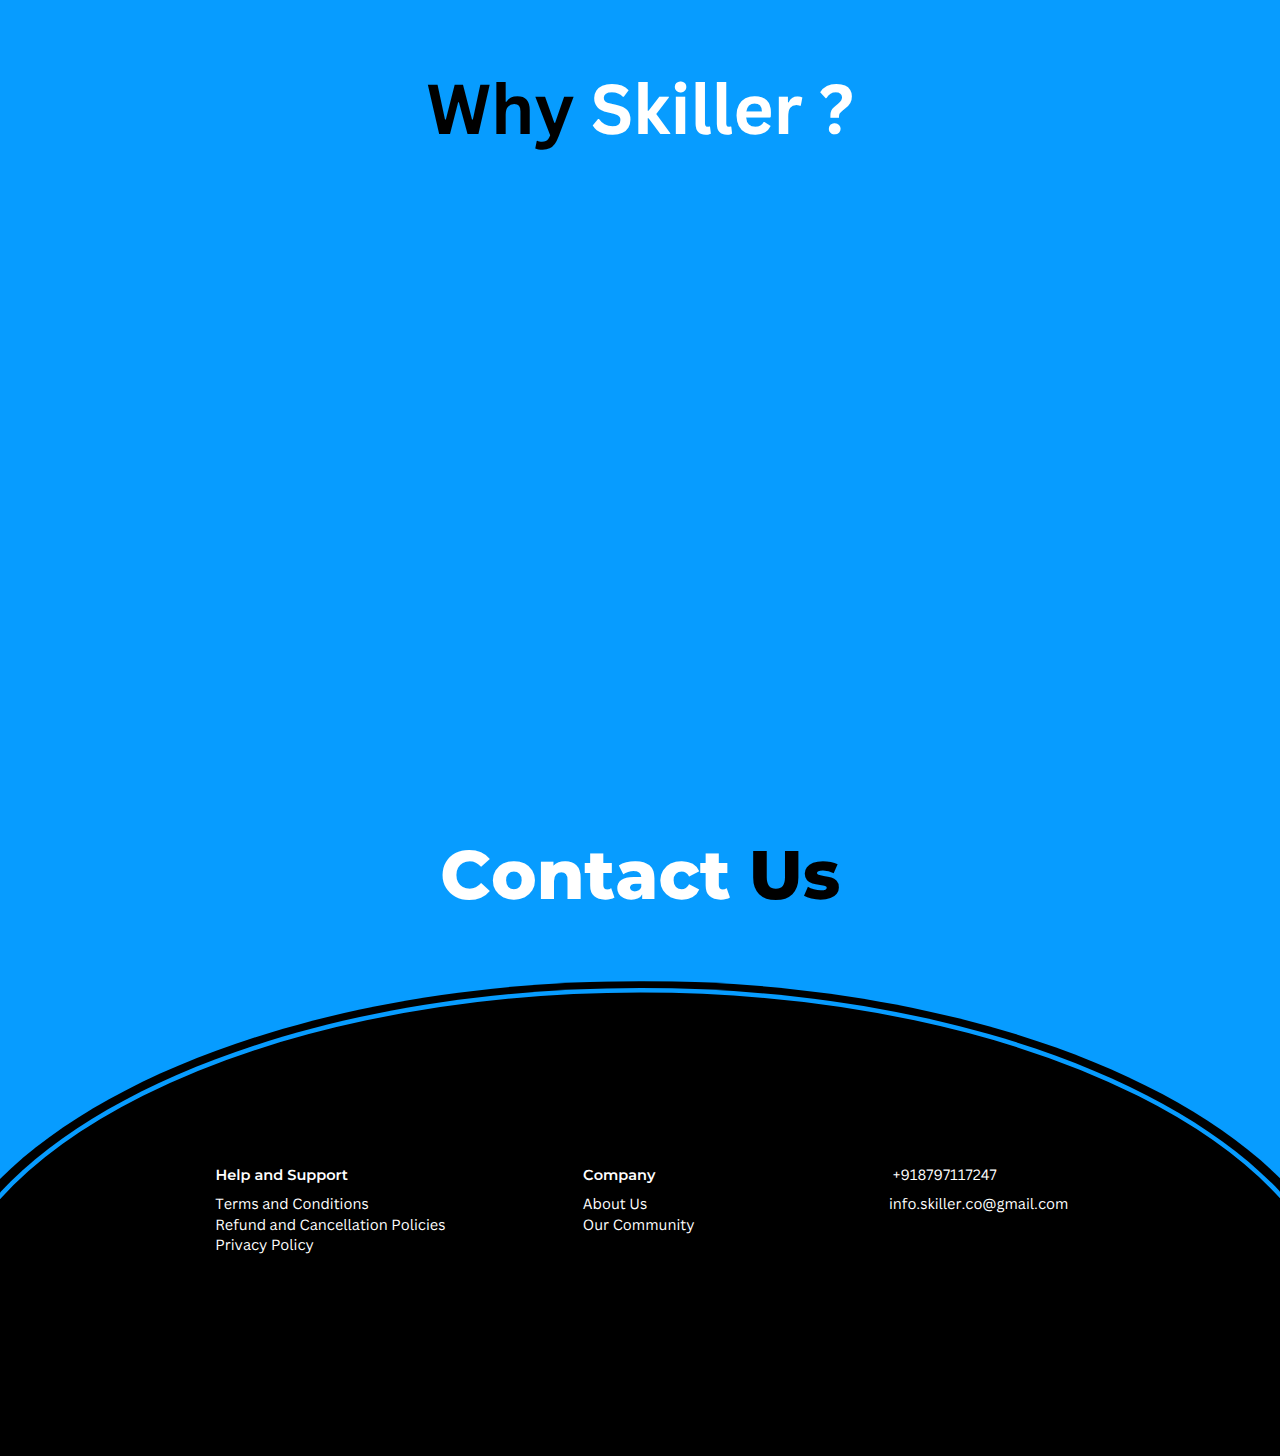
==== commit ea0dd4d0: "Add files via upload" ====
--- a/index.html
+++ b/index.html
@@ -11324,8 +11324,7 @@
 function a(){
 const t=function(){
 const t=parseFloat(s("font-size","0.1px"));
-return t>
-1?t:0}
+return t>1?t:0}
 (),n=function(t){
 const n=2*Math.max(t,1);
 return n/parseFloat(s("font-size",`${n}px`))}
@@ -11357,8 +11356,7 @@
 function h(){
 f(document.documentElement,m,window.innerHeight/100+"px"),function(){
 const t=window.innerWidth-document.documentElement.clientWidth;
-f(document.documentElement,l,t>
-=0?`${t} px`:null)}()
+}()
 }
 var p;
 const w="undefined"!=typeof window?null===(p=window.navigator)||void 0===p?void 0:p.userAgent:void 0;
@@ -11525,6 +11523,8 @@
 display:grid;
 position:relative;
 align-items:center;
+justify-content: end;
+background-color: #000000;
 ">
 <div id="pX2V7hZxoNUM87BG" style="display:grid;
 min-height:100%;
@@ -13800,6 +13800,8 @@
 margin-top:-1px;
 position:relative;
 align-items:center;
+justify-content: end;
+background-color: #000000;
 ">
 <div id="plSFi1K8B83UAvue" style="display:grid;
 min-height:100%;
@@ -15763,6 +15765,8 @@
 margin-top:-1px;
 position:relative;
 align-items:center;
+justify-content: end;
+background-color: #000000;
 ">
 <div id="atqRPTnq7aC6hs8P" style="display:grid;
 min-height:100%;
@@ -17098,6 +17102,8 @@
 margin-top:-1px;
 position:relative;
 align-items:center;
+justify-content: end;
+background-color: #079cff;
 ">
 <div id="IvmLKA5evXuvbewF" style="display:grid;
 min-height:100%;
@@ -17561,6 +17567,8 @@
 margin-top:-1px;
 position:relative;
 align-items:center;
+justify-content: end;
+background-color: #079cff;
 ">
 <div id="Ai8dDgh9RamtBG9J" style="display:grid;
 min-height:100%;
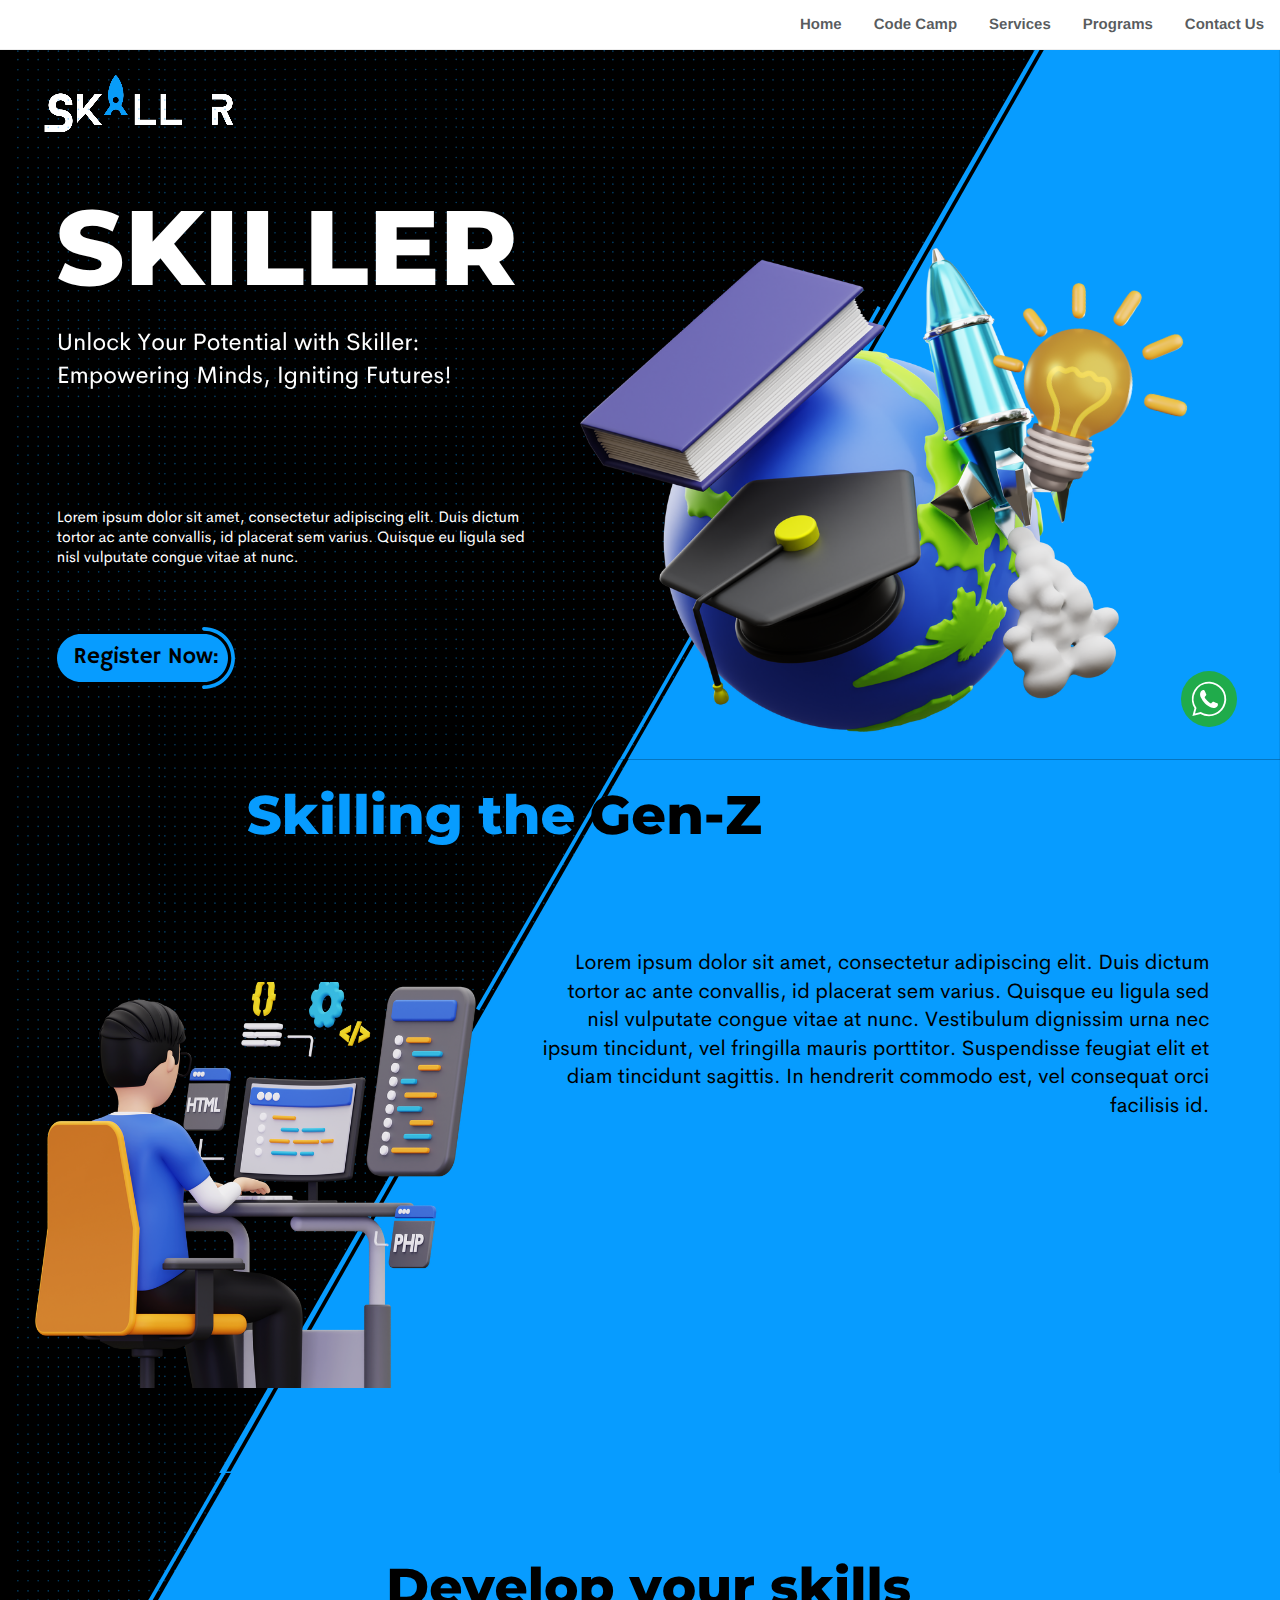
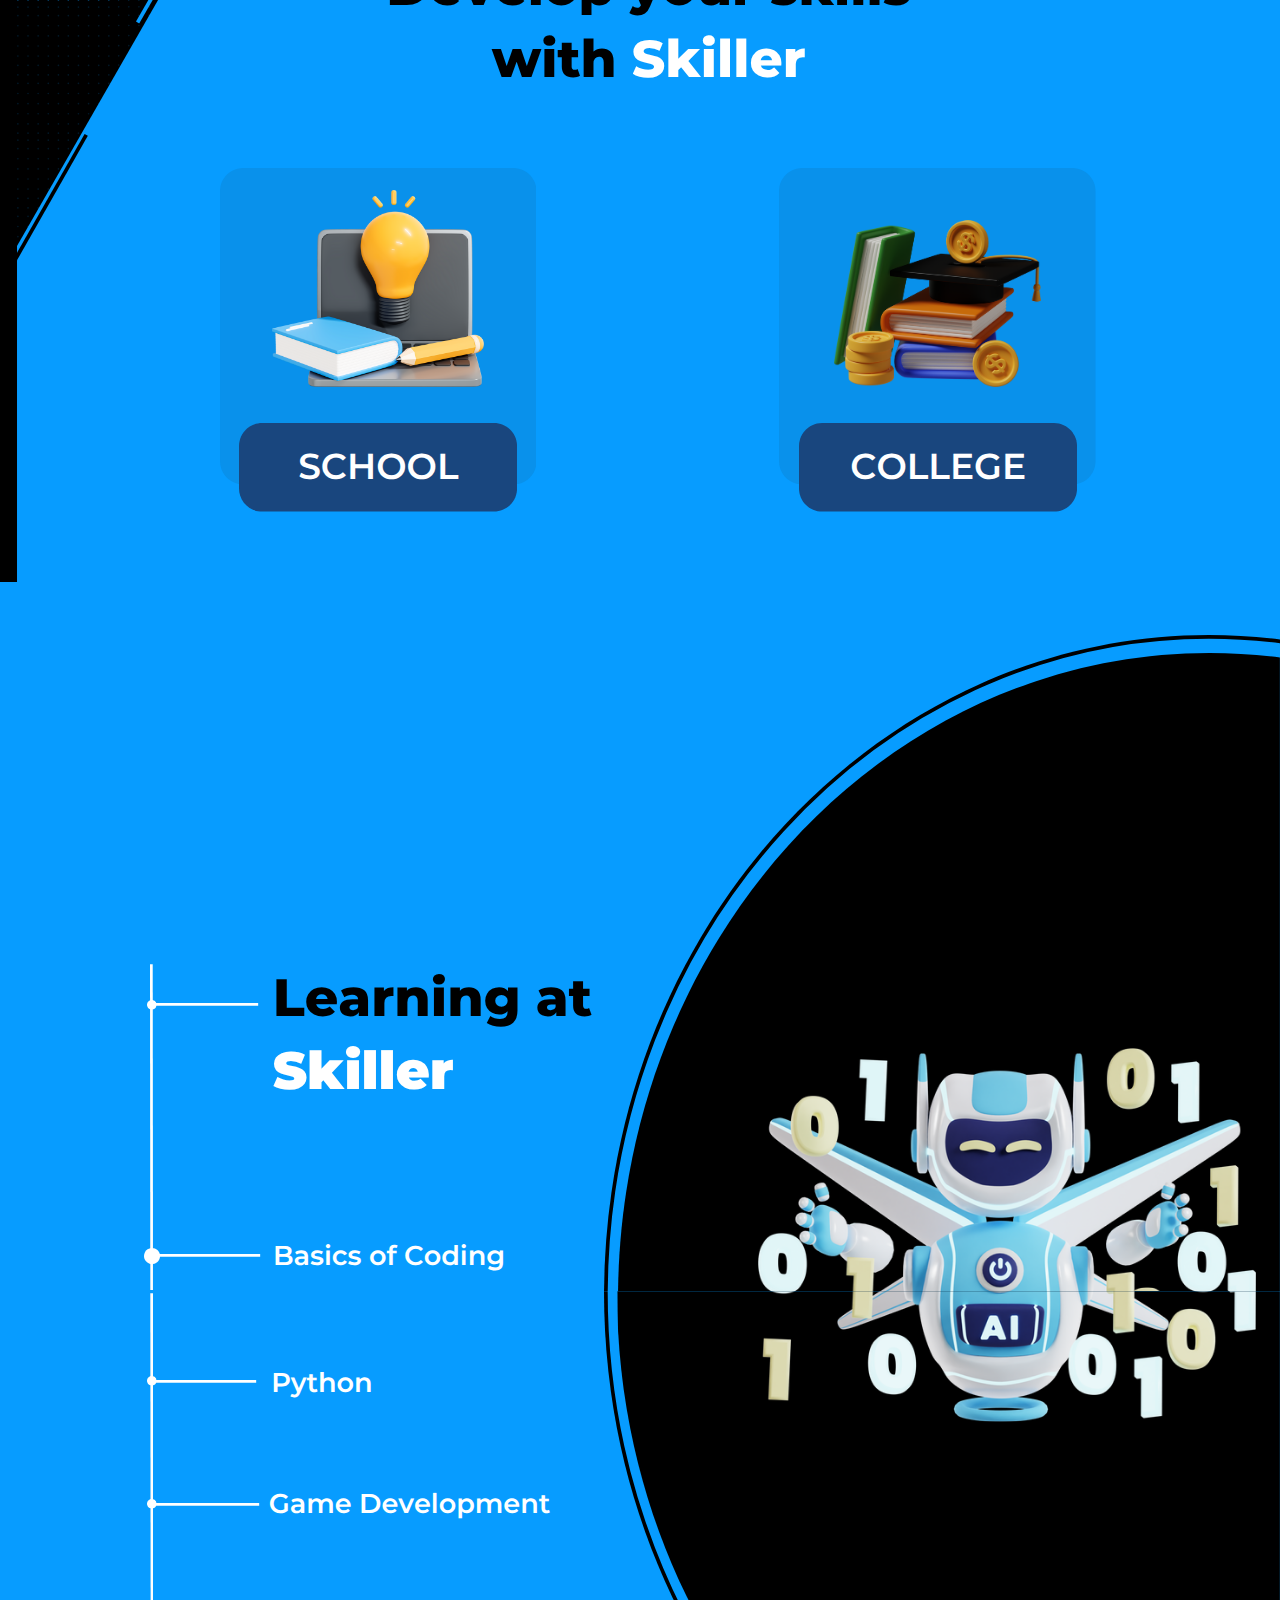
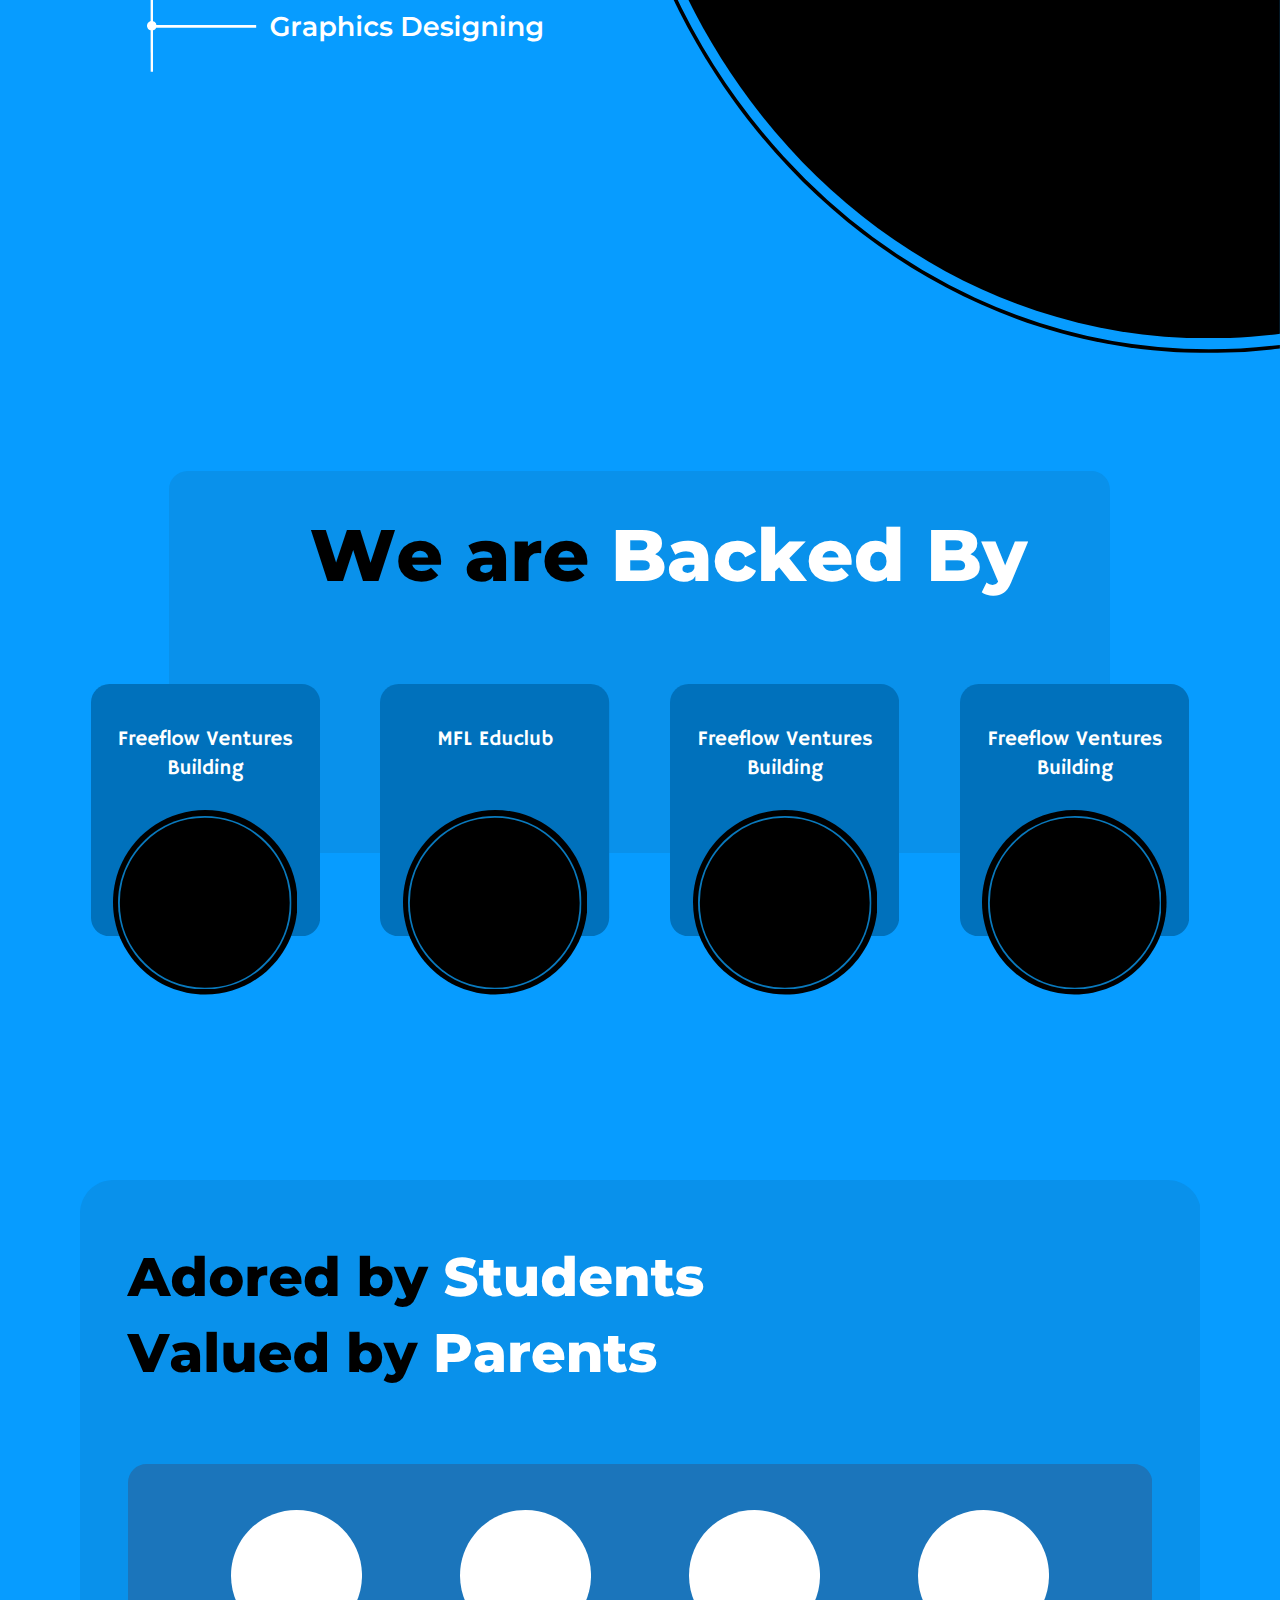
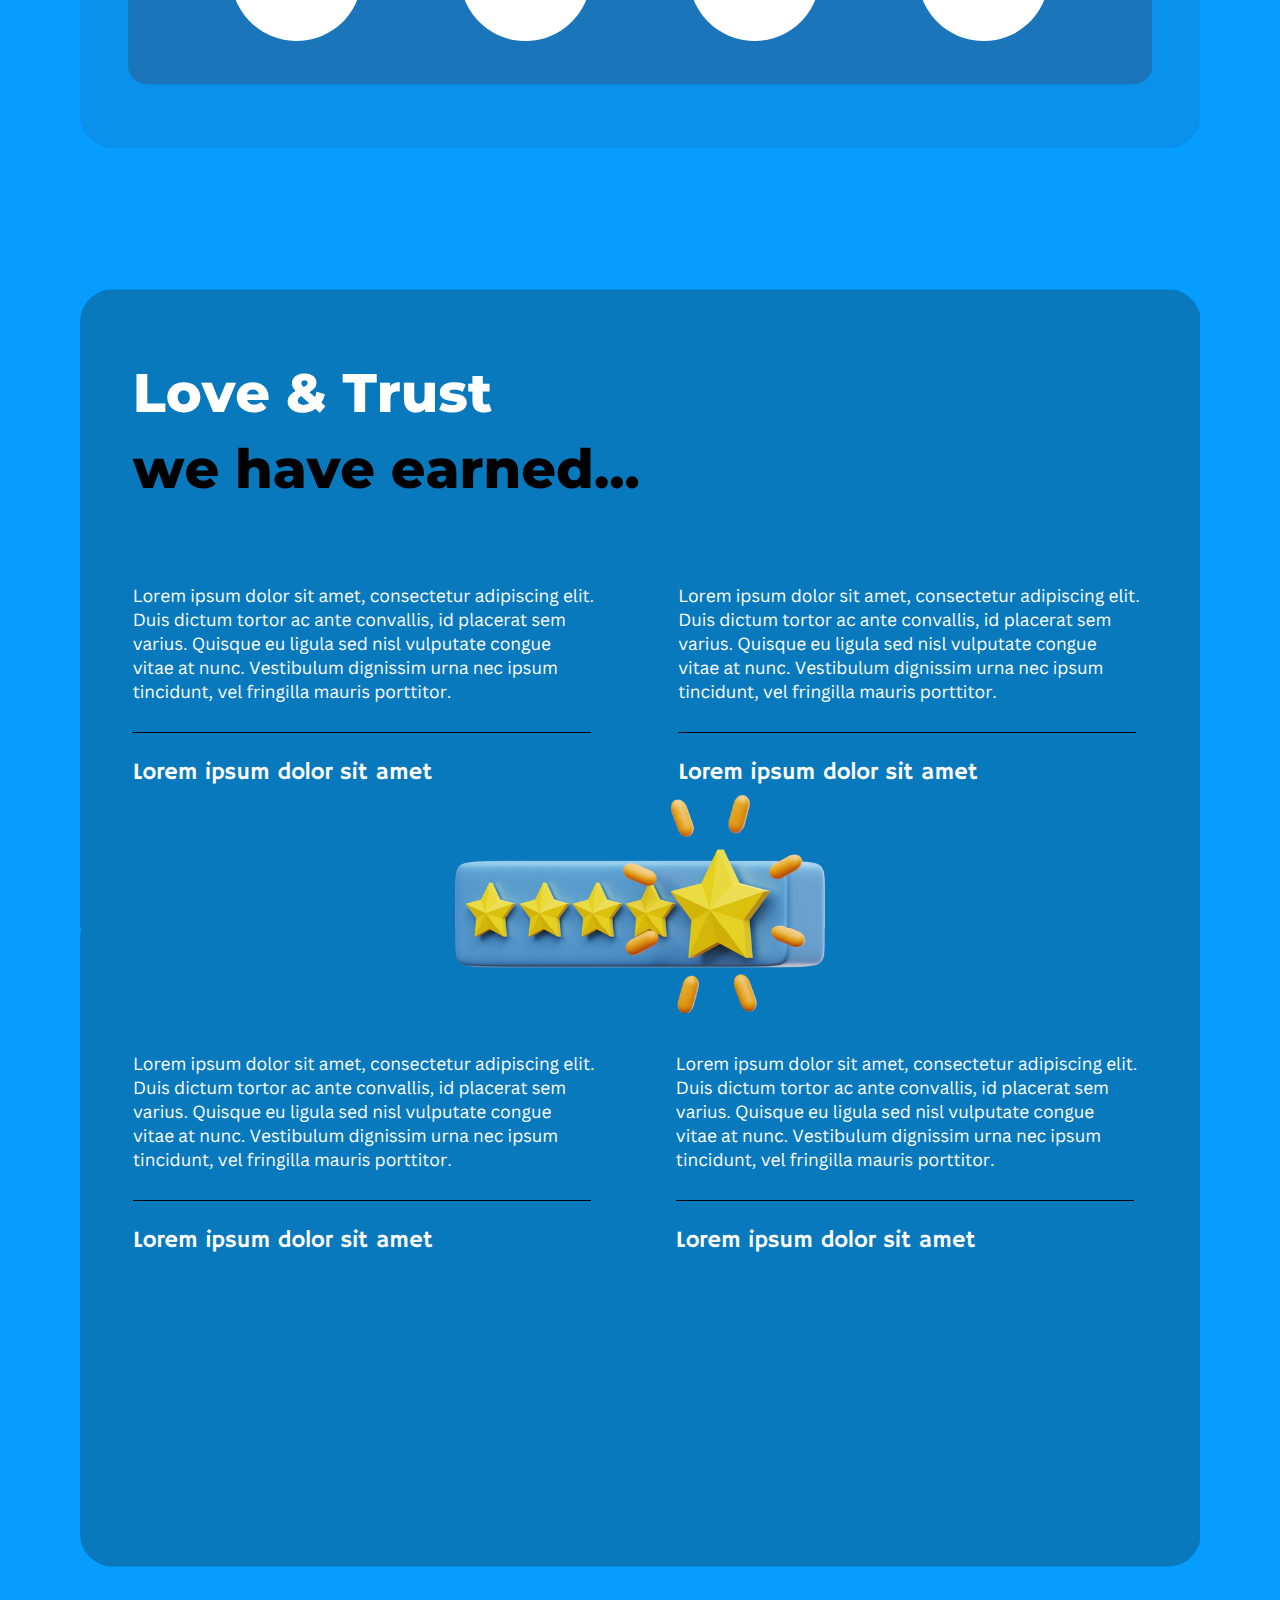
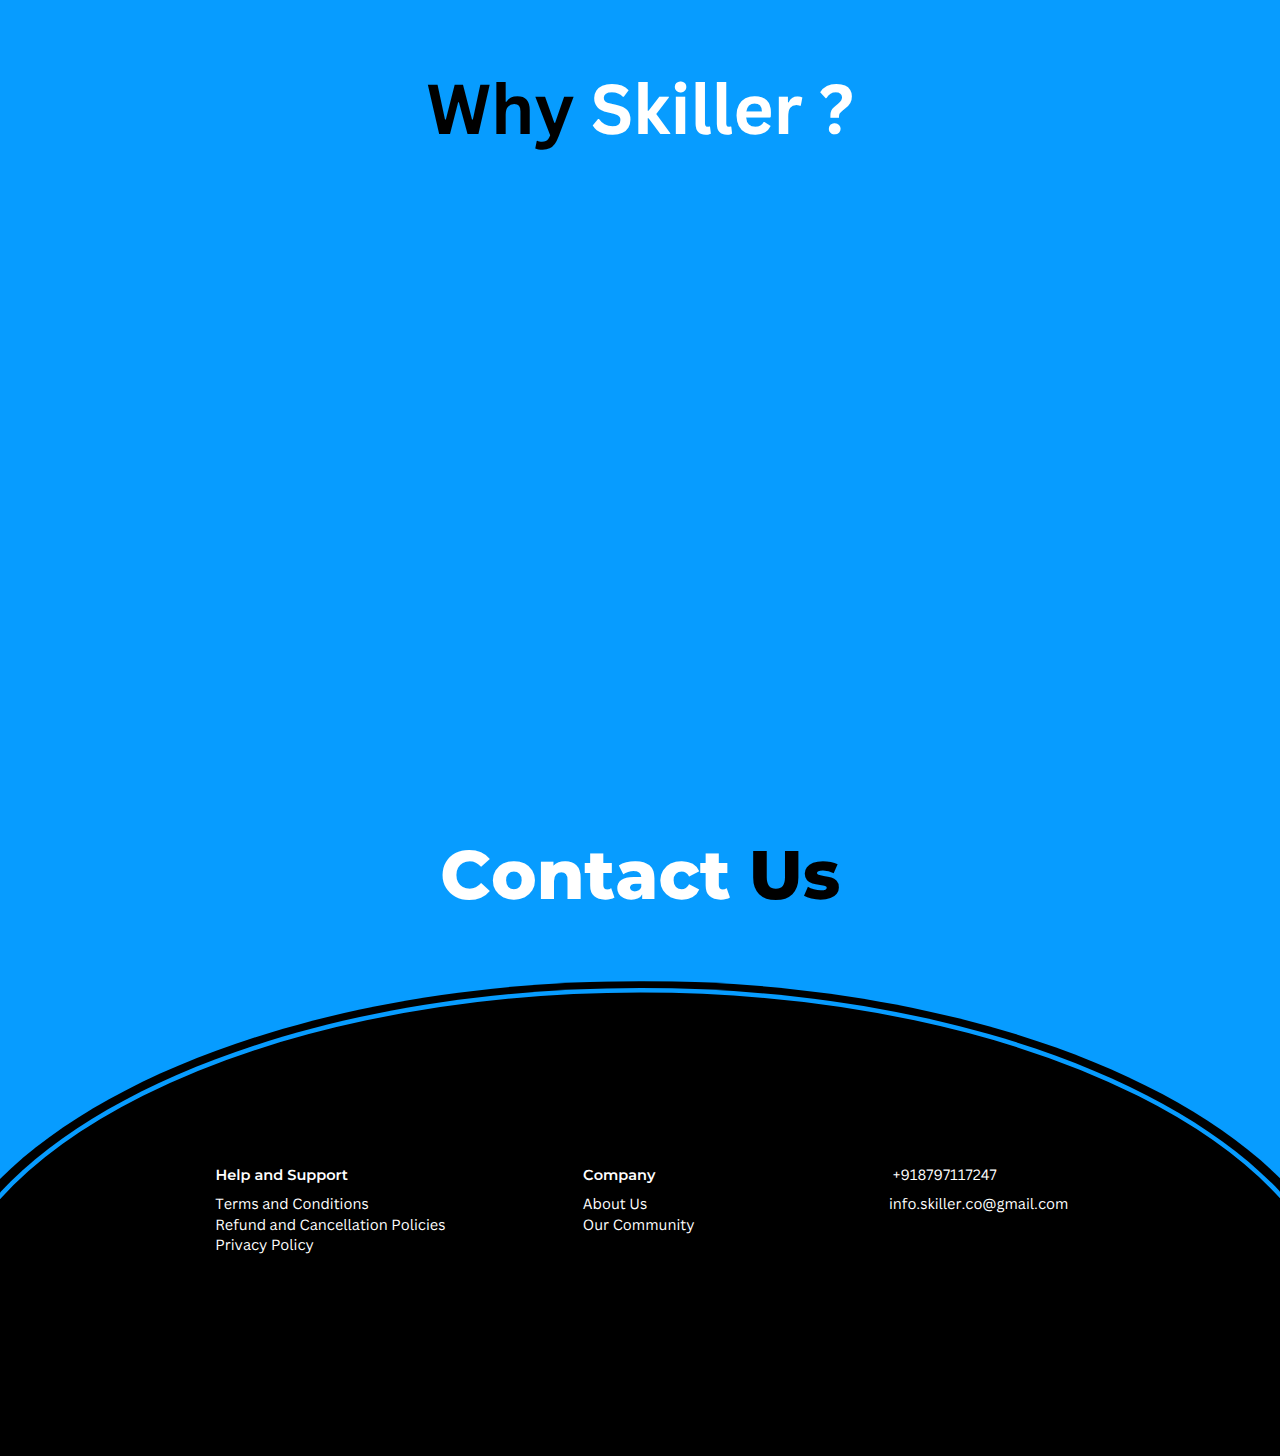
==== commit 1560e489: "Add files via upload" ====
--- a/index.html
+++ b/index.html
@@ -11676,78 +11676,13 @@
 height:100%;
 opacity:1.0;
 ">
-<video src="videos/74a39e74c61ba40af5b2171a2fb611ac.mp4" playsinline="" poster="videos/a715ce9e1a09e249c5de76daa40fea5f.jpg" preload="none" muted="" style="display:block;
+<video src="videos/74a39e74c61ba40af5b2171a2fb611ac.mp4"  poster="videos/a715ce9e1a09e249c5de76daa40fea5f.jpg" muted="" style="display:block;
 object-fit:cover;
 width:100%;
 height:100%;
 z-index:1;
-">
+" autoplay>
 </video>
-</div>
-<div style="position: absolute;
- top: 0%;
- left: 0%;
- width: 100%;
- height: 100%;
-">
-<div class="videoSeek" style="visibility: visible;
-">
-
-  <div class="videoSeekBarContainer">
-
-    <div class="videoSeekBar">
-
-      <div class="videoSeekBarCurrent" style="width: 100%;
-">
-</div>
-
-    </div>
-
-    <input class="videoSeekInput" type="range" min="0" max="5.013" step="any" value="0" disabled="disabled">
-
-  </div>
-
-  <div class="soundButton">
-
-    <svg class="soundOnSvg" width="24" height="24" fill="none" xmlns="http://www.w3.org/2000/svg" style="display: none;
-">
-<path fill-rule="evenodd" clip-rule="evenodd" d="M12.5 5.102L8.778 8.35a2.5 2.5 0 0 1-1.643.616H4.5v6.065h2.632a2.5 2.5 0 0 1 1.644.617l3.724 3.25V5.102zM14 19.998c0 .858-1.01 1.318-1.658.753L7.79 16.778a1 1 0 0 0-.658-.247H4a1 1 0 0 1-1-1V8.466a1 1 0 0 1 1-1h3.135a1 1 0 0 0 .657-.246l4.55-3.971C12.99 2.684 14 3.143 14 4.002v15.996zM15.25 7a.75.75 0 0 1 .75-.75 5.75 5.75 0 0 1 0 11.5.75.75 0 0 1 0-1.5 4.25 4.25 0 0 0 0-8.5.75.75 0 0 1-.75-.75zM16 9.25a.75.75 0 0 0 0 1.5 1.25 1.25 0 1 1 0 2.5.75.75 0 0 0 0 1.5 2.75 2.75 0 1 0 0-5.5z" fill="currentColor">
-</path>
-</svg>
-
-    <svg class="soundMutedSvg" width="24" height="24" fill="none" xmlns="http://www.w3.org/2000/svg" style="display: block;
-">
-<path fill-rule="evenodd" clip-rule="evenodd" d="M15.5 5.08l-3.742 3.171a2.5 2.5 0 01-.243.182L15.5 12.4V5.08zm1.5 8.814V4.002a1 1 0 00-1.646-.763l-4.566 3.868a1 1 0 01-.398.206L6.53 3.468a.75.75 0 10-1.06 1.063l14 13.94a.75.75 0 101.06-1.063L17 13.894zM6.293 7.637l1.208 1.207H7.5v5.8h2.642a2.5 2.5 0 011.616.593l3.742 3.17v-1.564l1.5 1.5v1.143a1 1 0 01-1.646.763l-4.566-3.868a1 1 0 00-.646-.237H7a1 1 0 01-1-1v-6.8c0-.276.112-.526.293-.707z" fill="currentColor">
-</path>
-</svg>
-
-  </div>
-
-</div>
-<div class="playPauseButton" style="opacity: 1;
- visibility: visible;
-">
-
-<svg class="loadingIndicator" style="display: none" viewBox="0 0 50 50">
-<path d="M 25 1 A 24 24 0 1 1 24.9 1" stroke="white" stroke-opacity="0.5" stroke-width="2" fill="none">
-</path>
-</svg>
-
-<svg class="playSvg" width="24" height="24" fill="none" xmlns="http://www.w3.org/2000/svg" style="display: block;
-">
-<path fill-rule="evenodd" clip-rule="evenodd" d="M8.248 4.212l11.05 6.574c.694.412.91 1.29.483 1.961-.121.19-.287.35-.483.467l-11.05 6.574c-.694.413-1.602.204-2.03-.467A1.39 1.39 0 0 1 6 18.574V5.426C6 4.638 6.66 4 7.475 4c.273 0 .54.073.773.212z" fill="currentColor">
-</path>
-</svg>
-
-<svg class="pauseSvg" style="display: none;
-" xmlns="http://www.w3.org/2000/svg" width="24" height="24" viewBox="0 0 24 24">
-<rect x="7" y="5" width="3" height="14" rx="1.5" fill="currentColor">
-</rect>
-<rect x="14" y="5" width="3" height="14" rx="1.5" fill="currentColor">
-</rect>
-</svg>
-
-</div>
 </div>
 </div>
 </div>
